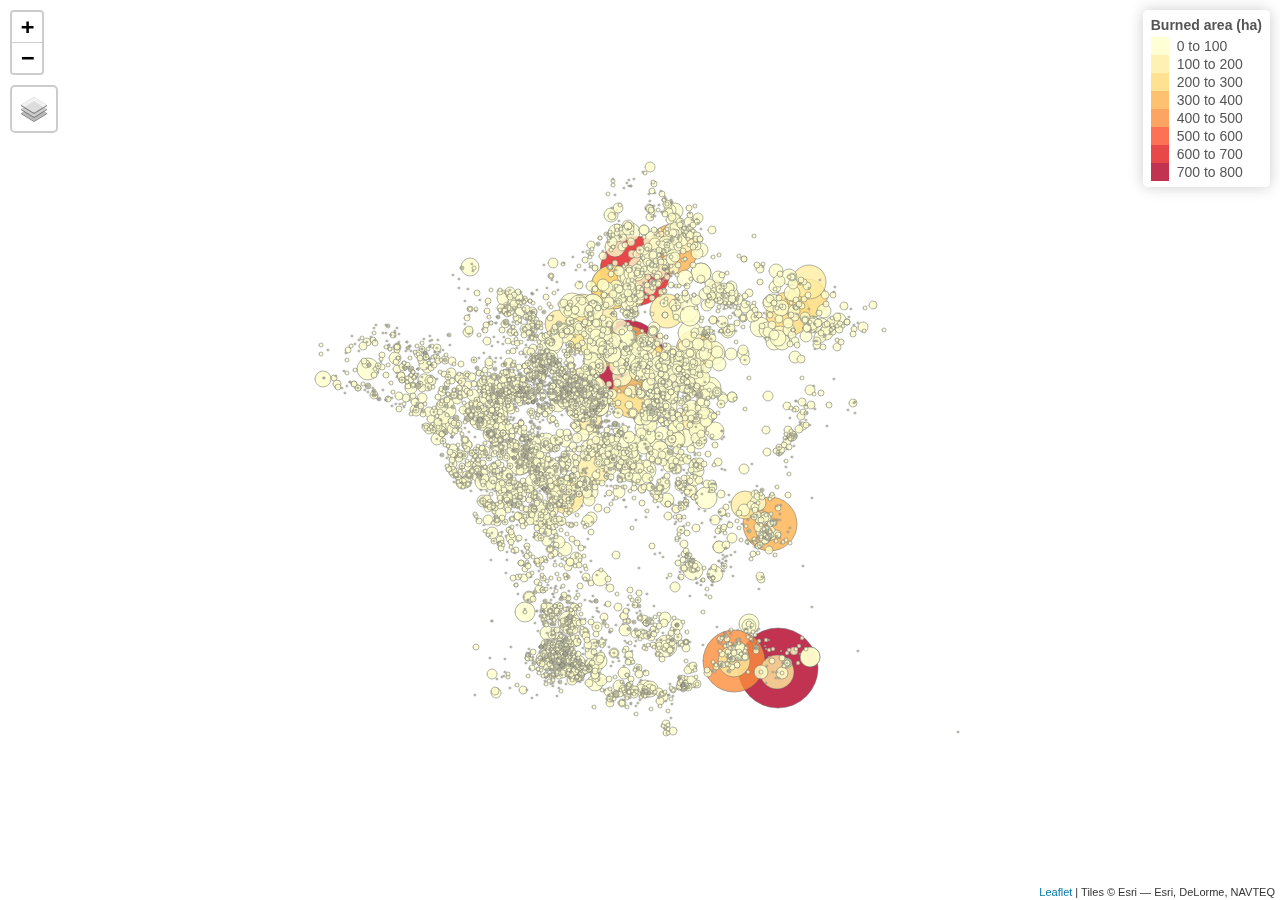
==== output_data/BA_bubble_agri.html @ b2972053 "Update" ====
<!DOCTYPE html>
<html>
<head>
<meta charset="utf-8" />
<title>leaflet</title>
<script src="[data-uri]"></script>
<script src="[data-uri]"></script>
<link href="data:text/css,%2Eleaflet%2Dpane%2C%2Eleaflet%2Dtile%2C%2Eleaflet%2Dmarker%2Dicon%2C%2Eleaflet%2Dmarker%2Dshadow%2C%2Eleaflet%2Dtile%2Dcontainer%2C%2Eleaflet%2Dpane%20%3E%20svg%2C%2Eleaflet%2Dpane%20%3E%20canvas%2C%2Eleaflet%2Dzoom%2Dbox%2C%2Eleaflet%2Dimage%2Dlayer%2C%2Eleaflet%2Dlayer%20%7Bposition%3A%20absolute%3Bleft%3A%200%3Btop%3A%200%3B%7D%2Eleaflet%2Dcontainer%20%7Boverflow%3A%20hidden%3B%7D%2Eleaflet%2Dtile%2C%2Eleaflet%2Dmarker%2Dicon%2C%2Eleaflet%2Dmarker%2Dshadow%20%7B%2Dwebkit%2Duser%2Dselect%3A%20none%3B%2Dmoz%2Duser%2Dselect%3A%20none%3Buser%2Dselect%3A%20none%3B%2Dwebkit%2Duser%2Ddrag%3A%20none%3B%7D%2Eleaflet%2Dsafari%20%2Eleaflet%2Dtile%20%7Bimage%2Drendering%3A%20%2Dwebkit%2Doptimize%2Dcontrast%3B%7D%2Eleaflet%2Dsafari%20%2Eleaflet%2Dtile%2Dcontainer%20%7Bwidth%3A%201600px%3Bheight%3A%201600px%3B%2Dwebkit%2Dtransform%2Dorigin%3A%200%200%3B%7D%2Eleaflet%2Dmarker%2Dicon%2C%2Eleaflet%2Dmarker%2Dshadow%20%7Bdisplay%3A%20block%3B%7D%2Eleaflet%2Dcontainer%20%2Eleaflet%2Doverlay%2Dpane%20svg%2C%2Eleaflet%2Dcontainer%20%2Eleaflet%2Dmarker%2Dpane%20img%2C%2Eleaflet%2Dcontainer%20%2Eleaflet%2Dshadow%2Dpane%20img%2C%2Eleaflet%2Dcontainer%20%2Eleaflet%2Dtile%2Dpane%20img%2C%2Eleaflet%2Dcontainer%20img%2Eleaflet%2Dimage%2Dlayer%20%7Bmax%2Dwidth%3A%20none%20%21important%3Bmax%2Dheight%3A%20none%20%21important%3B%7D%2Eleaflet%2Dcontainer%2Eleaflet%2Dtouch%2Dzoom%20%7B%2Dms%2Dtouch%2Daction%3A%20pan%2Dx%20pan%2Dy%3Btouch%2Daction%3A%20pan%2Dx%20pan%2Dy%3B%7D%2Eleaflet%2Dcontainer%2Eleaflet%2Dtouch%2Ddrag%20%7B%2Dms%2Dtouch%2Daction%3A%20pinch%2Dzoom%3Btouch%2Daction%3A%20none%3Btouch%2Daction%3A%20pinch%2Dzoom%3B%7D%2Eleaflet%2Dcontainer%2Eleaflet%2Dtouch%2Ddrag%2Eleaflet%2Dtouch%2Dzoom%20%7B%2Dms%2Dtouch%2Daction%3A%20none%3Btouch%2Daction%3A%20none%3B%7D%2Eleaflet%2Dcontainer%20%7B%2Dwebkit%2Dtap%2Dhighlight%2Dcolor%3A%20transparent%3B%7D%2Eleaflet%2Dcontainer%20a%20%7B%2Dwebkit%2Dtap%2Dhighlight%2Dcolor%3A%20rgba%2851%2C%20181%2C%20229%2C%200%2E4%29%3B%7D%2Eleaflet%2Dtile%20%7Bfilter%3A%20inherit%3Bvisibility%3A%20hidden%3B%7D%2Eleaflet%2Dtile%2Dloaded%20%7Bvisibility%3A%20inherit%3B%7D%2Eleaflet%2Dzoom%2Dbox%20%7Bwidth%3A%200%3Bheight%3A%200%3B%2Dmoz%2Dbox%2Dsizing%3A%20border%2Dbox%3Bbox%2Dsizing%3A%20border%2Dbox%3Bz%2Dindex%3A%20800%3B%7D%2Eleaflet%2Doverlay%2Dpane%20svg%20%7B%2Dmoz%2Duser%2Dselect%3A%20none%3B%7D%2Eleaflet%2Dpane%20%7B%20z%2Dindex%3A%20400%3B%20%7D%2Eleaflet%2Dtile%2Dpane%20%7B%20z%2Dindex%3A%20200%3B%20%7D%2Eleaflet%2Doverlay%2Dpane%20%7B%20z%2Dindex%3A%20400%3B%20%7D%2Eleaflet%2Dshadow%2Dpane%20%7B%20z%2Dindex%3A%20500%3B%20%7D%2Eleaflet%2Dmarker%2Dpane%20%7B%20z%2Dindex%3A%20600%3B%20%7D%2Eleaflet%2Dtooltip%2Dpane%20%7B%20z%2Dindex%3A%20650%3B%20%7D%2Eleaflet%2Dpopup%2Dpane%20%7B%20z%2Dindex%3A%20700%3B%20%7D%2Eleaflet%2Dmap%2Dpane%20canvas%20%7B%20z%2Dindex%3A%20100%3B%20%7D%2Eleaflet%2Dmap%2Dpane%20svg%20%7B%20z%2Dindex%3A%20200%3B%20%7D%2Eleaflet%2Dvml%2Dshape%20%7Bwidth%3A%201px%3Bheight%3A%201px%3B%7D%2Elvml%20%7Bbehavior%3A%20url%28%23default%23VML%29%3Bdisplay%3A%20inline%2Dblock%3Bposition%3A%20absolute%3B%7D%2Eleaflet%2Dcontrol%20%7Bposition%3A%20relative%3Bz%2Dindex%3A%20800%3Bpointer%2Devents%3A%20visiblePainted%3B%20pointer%2Devents%3A%20auto%3B%7D%2Eleaflet%2Dtop%2C%2Eleaflet%2Dbottom%20%7Bposition%3A%20absolute%3Bz%2Dindex%3A%201000%3Bpointer%2Devents%3A%20none%3B%7D%2Eleaflet%2Dtop%20%7Btop%3A%200%3B%7D%2Eleaflet%2Dright%20%7Bright%3A%200%3B%7D%2Eleaflet%2Dbottom%20%7Bbottom%3A%200%3B%7D%2Eleaflet%2Dleft%20%7Bleft%3A%200%3B%7D%2Eleaflet%2Dcontrol%20%7Bfloat%3A%20left%3Bclear%3A%20both%3B%7D%2Eleaflet%2Dright%20%2Eleaflet%2Dcontrol%20%7Bfloat%3A%20right%3B%7D%2Eleaflet%2Dtop%20%2Eleaflet%2Dcontrol%20%7Bmargin%2Dtop%3A%2010px%3B%7D%2Eleaflet%2Dbottom%20%2Eleaflet%2Dcontrol%20%7Bmargin%2Dbottom%3A%2010px%3B%7D%2Eleaflet%2Dleft%20%2Eleaflet%2Dcontrol%20%7Bmargin%2Dleft%3A%2010px%3B%7D%2Eleaflet%2Dright%20%2Eleaflet%2Dcontrol%20%7Bmargin%2Dright%3A%2010px%3B%7D%2Eleaflet%2Dfade%2Danim%20%2Eleaflet%2Dtile%20%7Bwill%2Dchange%3A%20opacity%3B%7D%2Eleaflet%2Dfade%2Danim%20%2Eleaflet%2Dpopup%20%7Bopacity%3A%200%3B%2Dwebkit%2Dtransition%3A%20opacity%200%2E2s%20linear%3B%2Dmoz%2Dtransition%3A%20opacity%200%2E2s%20linear%3B%2Do%2Dtransition%3A%20opacity%200%2E2s%20linear%3Btransition%3A%20opacity%200%2E2s%20linear%3B%7D%2Eleaflet%2Dfade%2Danim%20%2Eleaflet%2Dmap%2Dpane%20%2Eleaflet%2Dpopup%20%7Bopacity%3A%201%3B%7D%2Eleaflet%2Dzoom%2Danimated%20%7B%2Dwebkit%2Dtransform%2Dorigin%3A%200%200%3B%2Dms%2Dtransform%2Dorigin%3A%200%200%3Btransform%2Dorigin%3A%200%200%3B%7D%2Eleaflet%2Dzoom%2Danim%20%2Eleaflet%2Dzoom%2Danimated%20%7Bwill%2Dchange%3A%20transform%3B%7D%2Eleaflet%2Dzoom%2Danim%20%2Eleaflet%2Dzoom%2Danimated%20%7B%2Dwebkit%2Dtransition%3A%20%2Dwebkit%2Dtransform%200%2E25s%20cubic%2Dbezier%280%2C0%2C0%2E25%2C1%29%3B%2Dmoz%2Dtransition%3A%20%2Dmoz%2Dtransform%200%2E25s%20cubic%2Dbezier%280%2C0%2C0%2E25%2C1%29%3B%2Do%2Dtransition%3A%20%2Do%2Dtransform%200%2E25s%20cubic%2Dbezier%280%2C0%2C0%2E25%2C1%29%3Btransition%3A%20transform%200%2E25s%20cubic%2Dbezier%280%2C0%2C0%2E25%2C1%29%3B%7D%2Eleaflet%2Dzoom%2Danim%20%2Eleaflet%2Dtile%2C%2Eleaflet%2Dpan%2Danim%20%2Eleaflet%2Dtile%20%7B%2Dwebkit%2Dtransition%3A%20none%3B%2Dmoz%2Dtransition%3A%20none%3B%2Do%2Dtransition%3A%20none%3Btransition%3A%20none%3B%7D%2Eleaflet%2Dzoom%2Danim%20%2Eleaflet%2Dzoom%2Dhide%20%7Bvisibility%3A%20hidden%3B%7D%2Eleaflet%2Dinteractive%20%7Bcursor%3A%20pointer%3B%7D%2Eleaflet%2Dgrab%20%7Bcursor%3A%20%2Dwebkit%2Dgrab%3Bcursor%3A%20%2Dmoz%2Dgrab%3B%7D%2Eleaflet%2Dcrosshair%2C%2Eleaflet%2Dcrosshair%20%2Eleaflet%2Dinteractive%20%7Bcursor%3A%20crosshair%3B%7D%2Eleaflet%2Dpopup%2Dpane%2C%2Eleaflet%2Dcontrol%20%7Bcursor%3A%20auto%3B%7D%2Eleaflet%2Ddragging%20%2Eleaflet%2Dgrab%2C%2Eleaflet%2Ddragging%20%2Eleaflet%2Dgrab%20%2Eleaflet%2Dinteractive%2C%2Eleaflet%2Ddragging%20%2Eleaflet%2Dmarker%2Ddraggable%20%7Bcursor%3A%20move%3Bcursor%3A%20%2Dwebkit%2Dgrabbing%3Bcursor%3A%20%2Dmoz%2Dgrabbing%3B%7D%2Eleaflet%2Dmarker%2Dicon%2C%2Eleaflet%2Dmarker%2Dshadow%2C%2Eleaflet%2Dimage%2Dlayer%2C%2Eleaflet%2Dpane%20%3E%20svg%20path%2C%2Eleaflet%2Dtile%2Dcontainer%20%7Bpointer%2Devents%3A%20none%3B%7D%2Eleaflet%2Dmarker%2Dicon%2Eleaflet%2Dinteractive%2C%2Eleaflet%2Dimage%2Dlayer%2Eleaflet%2Dinteractive%2C%2Eleaflet%2Dpane%20%3E%20svg%20path%2Eleaflet%2Dinteractive%20%7Bpointer%2Devents%3A%20visiblePainted%3B%20pointer%2Devents%3A%20auto%3B%7D%2Eleaflet%2Dcontainer%20%7Bbackground%3A%20%23ddd%3Boutline%3A%200%3B%7D%2Eleaflet%2Dcontainer%20a%20%7Bcolor%3A%20%230078A8%3B%7D%2Eleaflet%2Dcontainer%20a%2Eleaflet%2Dactive%20%7Boutline%3A%202px%20solid%20orange%3B%7D%2Eleaflet%2Dzoom%2Dbox%20%7Bborder%3A%202px%20dotted%20%2338f%3Bbackground%3A%20rgba%28255%2C255%2C255%2C0%2E5%29%3B%7D%2Eleaflet%2Dcontainer%20%7Bfont%3A%2012px%2F1%2E5%20%22Helvetica%20Neue%22%2C%20Arial%2C%20Helvetica%2C%20sans%2Dserif%3B%7D%2Eleaflet%2Dbar%20%7Bbox%2Dshadow%3A%200%201px%205px%20rgba%280%2C0%2C0%2C0%2E65%29%3Bborder%2Dradius%3A%204px%3B%7D%2Eleaflet%2Dbar%20a%2C%2Eleaflet%2Dbar%20a%3Ahover%20%7Bbackground%2Dcolor%3A%20%23fff%3Bborder%2Dbottom%3A%201px%20solid%20%23ccc%3Bwidth%3A%2026px%3Bheight%3A%2026px%3Bline%2Dheight%3A%2026px%3Bdisplay%3A%20block%3Btext%2Dalign%3A%20center%3Btext%2Ddecoration%3A%20none%3Bcolor%3A%20black%3B%7D%2Eleaflet%2Dbar%20a%2C%2Eleaflet%2Dcontrol%2Dlayers%2Dtoggle%20%7Bbackground%2Dposition%3A%2050%25%2050%25%3Bbackground%2Drepeat%3A%20no%2Drepeat%3Bdisplay%3A%20block%3B%7D%2Eleaflet%2Dbar%20a%3Ahover%20%7Bbackground%2Dcolor%3A%20%23f4f4f4%3B%7D%2Eleaflet%2Dbar%20a%3Afirst%2Dchild%20%7Bborder%2Dtop%2Dleft%2Dradius%3A%204px%3Bborder%2Dtop%2Dright%2Dradius%3A%204px%3B%7D%2Eleaflet%2Dbar%20a%3Alast%2Dchild%20%7Bborder%2Dbottom%2Dleft%2Dradius%3A%204px%3Bborder%2Dbottom%2Dright%2Dradius%3A%204px%3Bborder%2Dbottom%3A%20none%3B%7D%2Eleaflet%2Dbar%20a%2Eleaflet%2Ddisabled%20%7Bcursor%3A%20default%3Bbackground%2Dcolor%3A%20%23f4f4f4%3Bcolor%3A%20%23bbb%3B%7D%2Eleaflet%2Dtouch%20%2Eleaflet%2Dbar%20a%20%7Bwidth%3A%2030px%3Bheight%3A%2030px%3Bline%2Dheight%3A%2030px%3B%7D%2Eleaflet%2Dtouch%20%2Eleaflet%2Dbar%20a%3Afirst%2Dchild%20%7Bborder%2Dtop%2Dleft%2Dradius%3A%202px%3Bborder%2Dtop%2Dright%2Dradius%3A%202px%3B%7D%2Eleaflet%2Dtouch%20%2Eleaflet%2Dbar%20a%3Alast%2Dchild%20%7Bborder%2Dbottom%2Dleft%2Dradius%3A%202px%3Bborder%2Dbottom%2Dright%2Dradius%3A%202px%3B%7D%2Eleaflet%2Dcontrol%2Dzoom%2Din%2C%2Eleaflet%2Dcontrol%2Dzoom%2Dout%20%7Bfont%3A%20bold%2018px%20%27Lucida%20Console%27%2C%20Monaco%2C%20monospace%3Btext%2Dindent%3A%201px%3B%7D%2Eleaflet%2Dtouch%20%2Eleaflet%2Dcontrol%2Dzoom%2Din%2C%20%2Eleaflet%2Dtouch%20%2Eleaflet%2Dcontrol%2Dzoom%2Dout%20%7Bfont%2Dsize%3A%2022px%3B%7D%2Eleaflet%2Dcontrol%2Dlayers%20%7Bbox%2Dshadow%3A%200%201px%205px%20rgba%280%2C0%2C0%2C0%2E4%29%3Bbackground%3A%20%23fff%3Bborder%2Dradius%3A%205px%3B%7D%2Eleaflet%2Dcontrol%2Dlayers%2Dtoggle%20%7Bbackground%2Dimage%3A%20url%28data%3Aimage%2Fpng%3Bbase64%2CiVBORw0KGgoAAAANSUhEUgAAABoAAAAaCAQAAAADQ4RFAAACf0lEQVR4AY1UM3gkARTePdvdoTxXKc%2BqTl3aU5U6b2Kbkz3Gtq3Zw6ziLGNPzrYx7946Tr6%2Fee%2FXeCQ4D3ykPtL5tHno4n0d%2Fh3%2BxfuWHGLX81cn7r0iTNzjr7LrlxCqPtkbTQEHeqOrTy4Yyt3VCi%2FIOB0v7rVC7q45Q3Gr5K6jt%2B3Gl5nCoDD4MtO%2Bj96Wu8atmhGqcNGHObuf8OM%2Fx3AMx38%2B4Z2sPqzCxRFK2aF2e5Jol56XTLyggAMTL56XOMoS1W4pOyjUcGGQdZxU6qRh7B9Zp%2BPfpOFlqt0zyDZckPi1ttmIp03jX8gyJ8a%2FPG2yutpS%2FVol7peZIbZcKBAEEheEIAgFbDkz5H6Zrkm2hVWGiXKiF4Ycw0RWKdtC16Q7qe3X4iOMxruonzegJzWaXFrU9utOSsLUmrc0YjeWYjCW4PDMADElpJSSQ0vQvA1Tm6%2FJlKnqFs1EGyZiFCqnRZTEJJJiKRYzVYzJck2Rm6P4iH%2BcmSY0YzimYa8l0EtTODFWhcMIMVqdsI2uiTvKmTisIDHJ3od5GILVhBCarCfVRmo4uTjkhrhzkiBV7SsaqS%2BTzrzM1qpGGUFt28pIySQHR6h7F6KSwGWm97ay%2BZ%2BZqMcEjEWebE7wxCSQwpkhJqoZA5ivCdZDjJepuJ9IQjGGUmuXJdBFUygxVqVsxFsLMbDe8ZbDYVCGKxs%2BW080max1hFCarCfV%2BC1KATwcnvE9gRRuMP2prdbWGowm1KB1y%2BzwMMENkM755cJ2yPDtqhTI6ED1M%2F82yIDtC%2F4j4BijjeObflpO9I9MwXTCsSX8jWAFeHr05WoLTJ5G8IQVS%2F7vwR6ohirYM7f6HzYpogfS3R2OAAAAAElFTkSuQmCC%29%3Bwidth%3A%2036px%3Bheight%3A%2036px%3B%7D%2Eleaflet%2Dretina%20%2Eleaflet%2Dcontrol%2Dlayers%2Dtoggle%20%7Bbackground%2Dimage%3A%20url%28data%3Aimage%2Fpng%3Bbase64%2CiVBORw0KGgoAAAANSUhEUgAAADQAAAA0CAQAAABvcdNgAAAEsklEQVR4AWL4TydIhpZK1kpWOlg0w3ZXP6D2soBtG42jeI6ZmQTHzAxiTbSJsYLjO9HhP%2BWOmcuhciVnmHVQcJnp7DFvScowZorad%2F%2BV%2FfVzMdMT2g9Cv9guXGv%2F7pYOrXh2U%2BRRR3dSd9JRx6bIFc%2FekqHI29JC6pJ5ZEh1yWkhkbcFeSjxgx3L2m1cb1C7bceyxA%2BCNjT%2FIfff%2B%2FkDk2u%2Fw%2F33%2FIeCMOSaWZ4glosqT3DNnNZQ7Cs58%2F3Ce5HL78iZH%2FvKVIaYlqzfdLu8Vi7dnvUbEza5Idt36tquZFldl6N5Z%2FPOLof0XLK61mZCmJSWjVF9tEjUluu74IUXvgttuVIHE7YxSkaYhJZam7yiM9Pv82JYfl9nptxZaxMJE4YSPty%2BvF0%2BY2up9d3wwijfjZbabqm%2F3bZ9ecKHsiGmRflnn1MW4pjHf9oLufyn2z3y1D6n8g8TZhxyzipLNPnAUpsOiuWimg52psrTZYnOWYNDTMuWBWa0tJb4rgq1UvmutpaYEbZlwU3CLJm%2FayYjHW5%2Fh7xWLn9Hh1vepDkyf7dE7MtT5LR4e7yYpHrkhOUpEfssBLq2pPhAqoSWKUkk7EDqkmK6RrCEzqDjhNDWNE%2BXSMvkJRDWlZTmCW0l0PHQGRZY5t1L83kT0Y3l2SItk5JAWHl2dCOBm%2BfPu3fo5%2F3v61RMCO9Jx2EEYYhb0rmNQMX%2Fvm7gqOEJLcXTGw3CAuRNeyaPWwjR8PRqKQ1PDA%2Fdpv%2Bon9Shox52WFnx0KY8onHayrJzm87i5h9xGw%2Ftfkev0jGsQizqezUKjk12hBMKJ4kbCqGPVNXudyyrShovGw5CgxsRICxF6aRmSjlBnHRzg7Gx8fKqEubI2rahQYdR1YgDIRQO7JvQyD52hoIQx0mxa0ODtW2Iozn1le2iIRdzwWewedyZzewidueOGqlsn1MvcnQpuVwLGG3%2FIR1hIKxCjelIDZ8ldqWz25jWAsnldEnK0Zxro19TGVb2ffIZEsIO89EIEDvKMPrzmBOQcKQ%2Brroye6NgRRxqR4U8EAkz0CL6uSGOm6KQCdWjvjRiSP1BPalCRS5iQYiEIvxuBMJEWgzSoHADcVMuN7IuqqTeyUPq22qFimFtxDyBBJEwNyt6TM88blFHao%2F6tWWhuuOM4SAK4EI4QmFHA%2BSEyWlp4EQoJ13cYGzMu7yszEIBOm2rVmHUNqwAIQabISNMRstmdhNWcFLsSm%2B0tjJH1MdRxO5Nx0WDMhCtgD6OKgZeljJqJKc9po8juskR9XN0Y1lZ3mWjLR9JCO1jRDMd0fpYC2VnvjBSEFg7wBENc0R9HFlb0xvF1%2BTBEpF68d%2BDHR6IOWVv2BECtxo46hOFUBd%2FAPU57WIoEwJhIi2CdpyZX0m93BZicktMj1AS9dClteUFAUNUIEygRZCtik5zSxI9MubTBH1GOiHsiLJ3OCoSZkILa9PxiN0EbvhsAo8tdAf9Seepd36lGWHmtNANTv5Jd0z4QYyeo%2FUEJqxKRpg5LZx6btLPsOaEmdMyxYdlc8LMaJnikDlhclqmPiQnTEpLUIZEwkRagjYkEibQErwhkTAKCLQEbUgkzJQWc%2F0PstHHcfEdQ%2BUAAAAASUVORK5CYII%3D%29%3Bbackground%2Dsize%3A%2026px%2026px%3B%7D%2Eleaflet%2Dtouch%20%2Eleaflet%2Dcontrol%2Dlayers%2Dtoggle%20%7Bwidth%3A%2044px%3Bheight%3A%2044px%3B%7D%2Eleaflet%2Dcontrol%2Dlayers%20%2Eleaflet%2Dcontrol%2Dlayers%2Dlist%2C%2Eleaflet%2Dcontrol%2Dlayers%2Dexpanded%20%2Eleaflet%2Dcontrol%2Dlayers%2Dtoggle%20%7Bdisplay%3A%20none%3B%7D%2Eleaflet%2Dcontrol%2Dlayers%2Dexpanded%20%2Eleaflet%2Dcontrol%2Dlayers%2Dlist%20%7Bdisplay%3A%20block%3Bposition%3A%20relative%3B%7D%2Eleaflet%2Dcontrol%2Dlayers%2Dexpanded%20%7Bpadding%3A%206px%2010px%206px%206px%3Bcolor%3A%20%23333%3Bbackground%3A%20%23fff%3B%7D%2Eleaflet%2Dcontrol%2Dlayers%2Dscrollbar%20%7Boverflow%2Dy%3A%20scroll%3Boverflow%2Dx%3A%20hidden%3Bpadding%2Dright%3A%205px%3B%7D%2Eleaflet%2Dcontrol%2Dlayers%2Dselector%20%7Bmargin%2Dtop%3A%202px%3Bposition%3A%20relative%3Btop%3A%201px%3B%7D%2Eleaflet%2Dcontrol%2Dlayers%20label%20%7Bdisplay%3A%20block%3B%7D%2Eleaflet%2Dcontrol%2Dlayers%2Dseparator%20%7Bheight%3A%200%3Bborder%2Dtop%3A%201px%20solid%20%23ddd%3Bmargin%3A%205px%20%2D10px%205px%20%2D6px%3B%7D%2Eleaflet%2Ddefault%2Dicon%2Dpath%20%7Bbackground%2Dimage%3A%20url%28data%3Aimage%2Fpng%3Bbase64%2CiVBORw0KGgoAAAANSUhEUgAAABkAAAApCAYAAADAk4LOAAAFgUlEQVR4Aa1XA5BjWRTN2oW17d3YaZtr2962HUzbDNpjszW24mRt28p47v7zq%2FbXZtrp%2FlWnXr337j3nPCe85NcypgSFdugCpW5YoDAMRaIMqRi6aKq5E3YqDQO3qAwjVWrD8Ncq%2FRBpykd8oZUb%2FkaJutow8r1aP9II0WmLKLIsJyv1w%2Fkqw9Ch2MYdB%2B%2B12Onxee%2FQMwvf4%2FDk%2FLfp%2Fi4nxTXtOoQ4pW5Aj7wpici1A9erdAN2OH64x8OSP9j3Ft3b7aWkTg%2FFm91siTra0f9on5sQr9INejH6CUUUpavjFNq1B%2BOadhxmnfa8RfEmN8VNAsQhPqF55xHkMzz3jSmChWU6f7%2FXZKNH%2B9%2BhBLOHYozuKQPxyMPUKkrX%2FK0uWnfFaJGS1QPRtZsOPtr3NsW0uyh6NNCOkU3Yz%2BbXbT3I8G3xE5EXLXtCXbbqwCO9zPQYPRTZ5vIDXD7U%2Bw7rFDEoUUf7ibHIR4y6bLVPXrz8JVZEql13trxwue%2FuDivd3fkWRbS6%2FIA2bID4uk0UpF1N8qLlbBlXs4Ee7HLTfV1j54APvODnSfOWBqtKVvjgLKzF5YdEk5ewRkGlK0i33Eofffc7HT56jD7%2F6U%2BqH3Cx7SBLNntH5YIPvODnyfIXZYRVDPqgHtLs5ABHD3YzLuespb7t79FY34DjMwrVrcTuwlT55YMPvOBnRrJ4VXTdNnYug5ucHLBjEpt30701A3Ts%2BHEa73u6dT3FNWwflY86eMHPk%2BYu%2Bi6pzUpRrW7SNDg5JHR4KapmM5Wv2E8Tfcb1HoqqHMHU%2BuWDD7zg54mz5%2F2BSnizi9T1Dg4QQXLToGNCkb6tb1NU%2BQAlGr1%2B%2BeADrzhn%2Fu8Q2YZhQVlZ5%2BCAOtqfbhmaUCS1ezNFVm2imDbPmPng5wmz%2Bgwh%2BoHDce0eUtQ6OGDIyR0uUhUsoO3vfDmmgOezH0mZN59x7MBi%2B%2BWDL1g%2FeEiU3avlidO671bkLfwbw5XV2P8Pzo0ydy4t2%2F0eu33xYSOMOD8hTf4CrBtGMSoXfPLchX%2BJ0ruSePw3LZeK0juPJbYzrhkH0io7B3k164hiGvawhOKMLkrQLyVpZg8rHFW7E2uHOL888IBPlNZ1FPzstSJM694fWr6RwpvcJK60%2B0HCILTBzZLFNdtAzJaohze60T8qBzyh5ZuOg5e7uwQppofEmf2%2B%2BDYvmySqGBuKaicF1blQjhuHdvCIMvp8whTTfZzI7RldpwtSzL%2BF1%2BwkdZ2TBOW2gIF88PBTzD%2FgpeREAMEbxnJcaJHNHrpzji0gQCS6hdkEeYt9DF%2F2qPcEC8RM28Hwmr3sdNyht00byAut2k3gufWNtgtOEOFGUwcXWNDbdNbpgBGxEvKkOQsxivJx33iow0Vw5S6SVTrpVq11ysA2Rp7gTfPfktc6zhtXBBC%2BadRLshf6sG2RfHPZ5EAc4sVZ83yCN00Fk%2F4kggu40ZTvIEm5g24qtU4KjBrx%2FBTTH8ifVASAG7gKrnWxJDcU7x8X6Ecczhm3o6YicvsLXWfh3Ch1W0k8x0nXF%2B0fFxgt4phz8QvypiwCCFKMqXCnqXExjq10beH%2BUUA7%2BnG6mdG%2FPu0f3LgFcGrl2s0kNNjpmoJ9o4B29CMO8dMT4Q5ox8uitF6fqsrJOr8qnwNbRzv6hSnG5wP%2B64C7h9lp30hKNtKdWjtdkbuPA19nJ7Tz3zR%2FibgARbhb4AlhavcBebmTHcFl2fvYEnW0ox9xMxKBS8btJ%2BKiEbq9zA4RthQXDhPa0T9TEe69gWupwc6uBUphquXgf%2B%2FFrIjweHQS4%2FpduMe5ERUMHUd9xv8ZR98CxkS4F2n3EUrUZ10EYNw7BWm9x1GiPssi3GgiGRDKWRYZfXlON%2BdfNbM%2BGgIwYdwAAAAASUVORK5CYII%3D%29%3B%7D%2Eleaflet%2Dcontainer%20%2Eleaflet%2Dcontrol%2Dattribution%20%7Bbackground%3A%20%23fff%3Bbackground%3A%20rgba%28255%2C%20255%2C%20255%2C%200%2E7%29%3Bmargin%3A%200%3B%7D%2Eleaflet%2Dcontrol%2Dattribution%2C%2Eleaflet%2Dcontrol%2Dscale%2Dline%20%7Bpadding%3A%200%205px%3Bcolor%3A%20%23333%3B%7D%2Eleaflet%2Dcontrol%2Dattribution%20a%20%7Btext%2Ddecoration%3A%20none%3B%7D%2Eleaflet%2Dcontrol%2Dattribution%20a%3Ahover%20%7Btext%2Ddecoration%3A%20underline%3B%7D%2Eleaflet%2Dcontainer%20%2Eleaflet%2Dcontrol%2Dattribution%2C%2Eleaflet%2Dcontainer%20%2Eleaflet%2Dcontrol%2Dscale%20%7Bfont%2Dsize%3A%2011px%3B%7D%2Eleaflet%2Dleft%20%2Eleaflet%2Dcontrol%2Dscale%20%7Bmargin%2Dleft%3A%205px%3B%7D%2Eleaflet%2Dbottom%20%2Eleaflet%2Dcontrol%2Dscale%20%7Bmargin%2Dbottom%3A%205px%3B%7D%2Eleaflet%2Dcontrol%2Dscale%2Dline%20%7Bborder%3A%202px%20solid%20%23777%3Bborder%2Dtop%3A%20none%3Bline%2Dheight%3A%201%2E1%3Bpadding%3A%202px%205px%201px%3Bfont%2Dsize%3A%2011px%3Bwhite%2Dspace%3A%20nowrap%3Boverflow%3A%20hidden%3B%2Dmoz%2Dbox%2Dsizing%3A%20border%2Dbox%3Bbox%2Dsizing%3A%20border%2Dbox%3Bbackground%3A%20%23fff%3Bbackground%3A%20rgba%28255%2C%20255%2C%20255%2C%200%2E5%29%3B%7D%2Eleaflet%2Dcontrol%2Dscale%2Dline%3Anot%28%3Afirst%2Dchild%29%20%7Bborder%2Dtop%3A%202px%20solid%20%23777%3Bborder%2Dbottom%3A%20none%3Bmargin%2Dtop%3A%20%2D2px%3B%7D%2Eleaflet%2Dcontrol%2Dscale%2Dline%3Anot%28%3Afirst%2Dchild%29%3Anot%28%3Alast%2Dchild%29%20%7Bborder%2Dbottom%3A%202px%20solid%20%23777%3B%7D%2Eleaflet%2Dtouch%20%2Eleaflet%2Dcontrol%2Dattribution%2C%2Eleaflet%2Dtouch%20%2Eleaflet%2Dcontrol%2Dlayers%2C%2Eleaflet%2Dtouch%20%2Eleaflet%2Dbar%20%7Bbox%2Dshadow%3A%20none%3B%7D%2Eleaflet%2Dtouch%20%2Eleaflet%2Dcontrol%2Dlayers%2C%2Eleaflet%2Dtouch%20%2Eleaflet%2Dbar%20%7Bborder%3A%202px%20solid%20rgba%280%2C0%2C0%2C0%2E2%29%3Bbackground%2Dclip%3A%20padding%2Dbox%3B%7D%2Eleaflet%2Dpopup%20%7Bposition%3A%20absolute%3Btext%2Dalign%3A%20center%3Bmargin%2Dbottom%3A%2020px%3B%7D%2Eleaflet%2Dpopup%2Dcontent%2Dwrapper%20%7Bpadding%3A%201px%3Btext%2Dalign%3A%20left%3Bborder%2Dradius%3A%2012px%3B%7D%2Eleaflet%2Dpopup%2Dcontent%20%7Bmargin%3A%2013px%2019px%3Bline%2Dheight%3A%201%2E4%3B%7D%2Eleaflet%2Dpopup%2Dcontent%20p%20%7Bmargin%3A%2018px%200%3B%7D%2Eleaflet%2Dpopup%2Dtip%2Dcontainer%20%7Bwidth%3A%2040px%3Bheight%3A%2020px%3Bposition%3A%20absolute%3Bleft%3A%2050%25%3Bmargin%2Dleft%3A%20%2D20px%3Boverflow%3A%20hidden%3Bpointer%2Devents%3A%20none%3B%7D%2Eleaflet%2Dpopup%2Dtip%20%7Bwidth%3A%2017px%3Bheight%3A%2017px%3Bpadding%3A%201px%3Bmargin%3A%20%2D10px%20auto%200%3B%2Dwebkit%2Dtransform%3A%20rotate%2845deg%29%3B%2Dmoz%2Dtransform%3A%20rotate%2845deg%29%3B%2Dms%2Dtransform%3A%20rotate%2845deg%29%3B%2Do%2Dtransform%3A%20rotate%2845deg%29%3Btransform%3A%20rotate%2845deg%29%3B%7D%2Eleaflet%2Dpopup%2Dcontent%2Dwrapper%2C%2Eleaflet%2Dpopup%2Dtip%20%7Bbackground%3A%20white%3Bcolor%3A%20%23333%3Bbox%2Dshadow%3A%200%203px%2014px%20rgba%280%2C0%2C0%2C0%2E4%29%3B%7D%2Eleaflet%2Dcontainer%20a%2Eleaflet%2Dpopup%2Dclose%2Dbutton%20%7Bposition%3A%20absolute%3Btop%3A%200%3Bright%3A%200%3Bpadding%3A%204px%204px%200%200%3Bborder%3A%20none%3Btext%2Dalign%3A%20center%3Bwidth%3A%2018px%3Bheight%3A%2014px%3Bfont%3A%2016px%2F14px%20Tahoma%2C%20Verdana%2C%20sans%2Dserif%3Bcolor%3A%20%23c3c3c3%3Btext%2Ddecoration%3A%20none%3Bfont%2Dweight%3A%20bold%3Bbackground%3A%20transparent%3B%7D%2Eleaflet%2Dcontainer%20a%2Eleaflet%2Dpopup%2Dclose%2Dbutton%3Ahover%20%7Bcolor%3A%20%23999%3B%7D%2Eleaflet%2Dpopup%2Dscrolled%20%7Boverflow%3A%20auto%3Bborder%2Dbottom%3A%201px%20solid%20%23ddd%3Bborder%2Dtop%3A%201px%20solid%20%23ddd%3B%7D%2Eleaflet%2Doldie%20%2Eleaflet%2Dpopup%2Dcontent%2Dwrapper%20%7Bzoom%3A%201%3B%7D%2Eleaflet%2Doldie%20%2Eleaflet%2Dpopup%2Dtip%20%7Bwidth%3A%2024px%3Bmargin%3A%200%20auto%3B%2Dms%2Dfilter%3A%20%22progid%3ADXImageTransform%2EMicrosoft%2EMatrix%28M11%3D0%2E70710678%2C%20M12%3D0%2E70710678%2C%20M21%3D%2D0%2E70710678%2C%20M22%3D0%2E70710678%29%22%3Bfilter%3A%20progid%3ADXImageTransform%2EMicrosoft%2EMatrix%28M11%3D0%2E70710678%2C%20M12%3D0%2E70710678%2C%20M21%3D%2D0%2E70710678%2C%20M22%3D0%2E70710678%29%3B%7D%2Eleaflet%2Doldie%20%2Eleaflet%2Dpopup%2Dtip%2Dcontainer%20%7Bmargin%2Dtop%3A%20%2D1px%3B%7D%2Eleaflet%2Doldie%20%2Eleaflet%2Dcontrol%2Dzoom%2C%2Eleaflet%2Doldie%20%2Eleaflet%2Dcontrol%2Dlayers%2C%2Eleaflet%2Doldie%20%2Eleaflet%2Dpopup%2Dcontent%2Dwrapper%2C%2Eleaflet%2Doldie%20%2Eleaflet%2Dpopup%2Dtip%20%7Bborder%3A%201px%20solid%20%23999%3B%7D%2Eleaflet%2Ddiv%2Dicon%20%7Bbackground%3A%20%23fff%3Bborder%3A%201px%20solid%20%23666%3B%7D%2Eleaflet%2Dtooltip%20%7Bposition%3A%20absolute%3Bpadding%3A%206px%3Bbackground%2Dcolor%3A%20%23fff%3Bborder%3A%201px%20solid%20%23fff%3Bborder%2Dradius%3A%203px%3Bcolor%3A%20%23222%3Bwhite%2Dspace%3A%20nowrap%3B%2Dwebkit%2Duser%2Dselect%3A%20none%3B%2Dmoz%2Duser%2Dselect%3A%20none%3B%2Dms%2Duser%2Dselect%3A%20none%3Buser%2Dselect%3A%20none%3Bpointer%2Devents%3A%20none%3Bbox%2Dshadow%3A%200%201px%203px%20rgba%280%2C0%2C0%2C0%2E4%29%3B%7D%2Eleaflet%2Dtooltip%2Eleaflet%2Dclickable%20%7Bcursor%3A%20pointer%3Bpointer%2Devents%3A%20auto%3B%7D%2Eleaflet%2Dtooltip%2Dtop%3Abefore%2C%2Eleaflet%2Dtooltip%2Dbottom%3Abefore%2C%2Eleaflet%2Dtooltip%2Dleft%3Abefore%2C%2Eleaflet%2Dtooltip%2Dright%3Abefore%20%7Bposition%3A%20absolute%3Bpointer%2Devents%3A%20none%3Bborder%3A%206px%20solid%20transparent%3Bbackground%3A%20transparent%3Bcontent%3A%20%22%22%3B%7D%2Eleaflet%2Dtooltip%2Dbottom%20%7Bmargin%2Dtop%3A%206px%3B%7D%2Eleaflet%2Dtooltip%2Dtop%20%7Bmargin%2Dtop%3A%20%2D6px%3B%7D%2Eleaflet%2Dtooltip%2Dbottom%3Abefore%2C%2Eleaflet%2Dtooltip%2Dtop%3Abefore%20%7Bleft%3A%2050%25%3Bmargin%2Dleft%3A%20%2D6px%3B%7D%2Eleaflet%2Dtooltip%2Dtop%3Abefore%20%7Bbottom%3A%200%3Bmargin%2Dbottom%3A%20%2D12px%3Bborder%2Dtop%2Dcolor%3A%20%23fff%3B%7D%2Eleaflet%2Dtooltip%2Dbottom%3Abefore%20%7Btop%3A%200%3Bmargin%2Dtop%3A%20%2D12px%3Bmargin%2Dleft%3A%20%2D6px%3Bborder%2Dbottom%2Dcolor%3A%20%23fff%3B%7D%2Eleaflet%2Dtooltip%2Dleft%20%7Bmargin%2Dleft%3A%20%2D6px%3B%7D%2Eleaflet%2Dtooltip%2Dright%20%7Bmargin%2Dleft%3A%206px%3B%7D%2Eleaflet%2Dtooltip%2Dleft%3Abefore%2C%2Eleaflet%2Dtooltip%2Dright%3Abefore%20%7Btop%3A%2050%25%3Bmargin%2Dtop%3A%20%2D6px%3B%7D%2Eleaflet%2Dtooltip%2Dleft%3Abefore%20%7Bright%3A%200%3Bmargin%2Dright%3A%20%2D12px%3Bborder%2Dleft%2Dcolor%3A%20%23fff%3B%7D%2Eleaflet%2Dtooltip%2Dright%3Abefore%20%7Bleft%3A%200%3Bmargin%2Dleft%3A%20%2D12px%3Bborder%2Dright%2Dcolor%3A%20%23fff%3B%7D" rel="stylesheet" />
<script src="[data-uri]"></script>
<link href="data:text/css,%0Aimg%2Eleaflet%2Dtile%20%7B%0Apadding%3A%200%3B%0Amargin%3A%200%3B%0Aborder%2Dradius%3A%200%3B%0Aborder%3A%20none%3B%0A%7D%0A%2Einfo%20%7B%0Apadding%3A%206px%208px%3B%0Afont%3A%2014px%2F16px%20Arial%2C%20Helvetica%2C%20sans%2Dserif%3B%0Abackground%3A%20white%3B%0Abackground%3A%20rgba%28255%2C255%2C255%2C0%2E8%29%3B%0Abox%2Dshadow%3A%200%200%2015px%20rgba%280%2C0%2C0%2C0%2E2%29%3B%0Aborder%2Dradius%3A%205px%3B%0A%7D%0A%2Elegend%20%7B%0Aline%2Dheight%3A%2018px%3B%0Acolor%3A%20%23555%3B%0A%7D%0A%2Elegend%20svg%20text%20%7B%0Afill%3A%20%23555%3B%0A%7D%0A%2Elegend%20svg%20line%20%7B%0Astroke%3A%20%23555%3B%0A%7D%0A%2Elegend%20i%20%7B%0Awidth%3A%2018px%3B%0Aheight%3A%2018px%3B%0Amargin%2Dright%3A%204px%3B%0Aopacity%3A%200%2E7%3B%0Adisplay%3A%20inline%2Dblock%3B%0Avertical%2Dalign%3A%20top%3B%0A%0Azoom%3A%201%3B%0A%2Adisplay%3A%20inline%3B%0A%7D%0A" rel="stylesheet" />
<script src="[data-uri]"></script>
<script src="[data-uri]"></script>
<link href="data:text/css,%2Eleaflet%2Dtooltip%2Eleaflet%2Dtooltip%2Dtext%2Donly%2C%0A%2Eleaflet%2Dtooltip%2Eleaflet%2Dtooltip%2Dtext%2Donly%3Abefore%2C%0A%2Eleaflet%2Dtooltip%2Eleaflet%2Dtooltip%2Dtext%2Donly%3Aafter%20%7B%0Abackground%3A%20none%3B%0Aborder%3A%20none%3B%0Abox%2Dshadow%3A%20none%3B%0A%7D%0A%2Eleaflet%2Dtooltip%2Eleaflet%2Dtooltip%2Dtext%2Donly%2Eleaflet%2Dtooltip%2Dleft%20%7B%0Amargin%2Dleft%3A%205px%3B%0A%7D%0A%2Eleaflet%2Dtooltip%2Eleaflet%2Dtooltip%2Dtext%2Donly%2Eleaflet%2Dtooltip%2Dright%20%7B%0Amargin%2Dleft%3A%20%2D5px%3B%0A%7D%0A%2Eleaflet%2Dtooltip%3Aafter%20%7B%0Aborder%2Dright%3A%206px%20solid%20transparent%3B%0A%0A%7D%0A%2Eleaflet%2Dpopup%2Dpane%20%2Eleaflet%2Dpopup%2Dtip%2Dcontainer%20%7B%0A%0Apointer%2Devents%3A%20all%3B%0A%0Acursor%3A%20pointer%3B%0A%7D%0A%0A%2Eleaflet%2Dmap%2Dpane%20%7B%0Az%2Dindex%3A%20auto%3B%0A%7D%0A" rel="stylesheet" />
<script src="[data-uri]"></script>
<script src="[data-uri]"></script>
<script src="[data-uri]"></script>
<style>.leaflet-container {background:#FFFFFF;}</style>
</head>
<body style="background-color: white;">
<div id="htmlwidget_container">
<div id="htmlwidget-01ec57b814490da467de" class="leaflet html-widget" style="width:100%;height:400px;">

</div>
</div>
<script type="application/json" data-for="htmlwidget-01ec57b814490da467de">{"x":{"options":{"crs":{"crsClass":"L.CRS.EPSG3857","code":null,"proj4def":null,"projectedBounds":null,"options":{}}},"calls":[{"method":"createMapPane","args":["tmap401",401]},{"method":"addProviderTiles","args":["Esri.WorldGrayCanvas",null,"Esri.WorldGrayCanvas",{"minZoom":0,"maxZoom":18,"tileSize":256,"subdomains":"abc","errorTileUrl":"","tms":false,"noWrap":false,"zoomOffset":0,"zoomReverse":false,"opacity":1,"zIndex":1,"detectRetina":false,"pane":"tilePane"}]},{"method":"addProviderTiles","args":["OpenStreetMap",null,"OpenStreetMap",{"minZoom":0,"maxZoom":18,"tileSize":256,"subdomains":"abc","errorTileUrl":"","tms":false,"noWrap":false,"zoomOffset":0,"zoomReverse":false,"opacity":1,"zIndex":1,"detectRetina":false,"pane":"tilePane"}]},{"method":"addProviderTiles","args":["Esri.WorldTopoMap",null,"Esri.WorldTopoMap",{"minZoom":0,"maxZoom":18,"tileSize":256,"subdomains":"abc","errorTileUrl":"","tms":false,"noWrap":false,"zoomOffset":0,"zoomReverse":false,"opacity":1,"zIndex":1,"detectRetina":false,"pane":"tilePane"}]},{"method":"addCircleMarkers","args":[[43.6136286667,48.3501390368,49.6022006095,43.7236593605,45.8591464826,49.9086884167,48.4555830213,48.983746854,49.3748963411,49.3748963411,48.2894150644,48.2894150644,47.7825716269,48.2894150644,48.4575603934,49.1970140932,48.7071767352,48.5063843494,47.9513759342,49.0168774828,47.9513759342,47.9188435468,43.5422528534,48.494765705,49.437722146,48.772122079,48.9020135083,48.4694338029,46.7122971226,46.3123958137,46.276159957,48.2247837392,43.7236593605,47.9995517691,47.4610140738,49.0485570128,47.8777160651,46.1564039833,47.86966042,48.8362459554,47.4108790791,49.2592528645,49.2592528645,47.8777160651,47.8777160651,49.0956151725,48.4694338029,47.7379268366,48.3183780776,47.4710319772,47.4710319772,47.5842753802,47.8115452338,46.6823102624,46.7954609677,49.0313536349,48.4625411561,48.4933065448,47.8353730505,48.6575767516,48.3501390368,46.368873213,48.4128351962,48.7095987707,48.2894150644,46.6796859188,48.1857593376,47.6332322961,48.3433486346,44.3406134125,48.1821285238,49.6550975512,47.9859108878,46.2501153137,47.080059286,48.5420210884,48.6416446846,47.899133974,46.8329725103,47.8707521485,43.9656694471,47.9988427684,48.4625411561,49.6270583774,49.1183025014,49.1183025014,48.7099526297,47.4288834101,47.4063801215,47.5639720194,46.6760407934,48.6555904423,45.1574337378,47.869943021,48.076236639,48.3183780776,47.9091167277,47.8707521485,48.1525880159,48.9492049177,48.6416446846,47.0829995703,50.1321485769,49.6868458366,50.0274617519,48.7994502862,44.3065428944,47.6337713111,47.6337713111,47.9859108878,44.503806188,47.9185905171,49.8979290525,49.9231785362,47.1440153043,43.7887902464,48.5089746618,49.5679724897,49.0197062779,49.5679724897,48.2801416057,49.9393238443,43.7887902464,49.1073978726,49.5333363606,46.8131222702,46.8446125894,47.519040527,47.3086144324,48.3281689535,48.5335355797,48.3281689535,48.2218869218,48.2093647379,48.499607648,46.4540599175,48.3685393925,47.9514671567,48.0547197919,49.6594170534,43.5354869926,43.5354869926,48.2817396551,48.3429519807,45.9708257553,43.6534300414,47.3392097617,49.1446409597,47.788753217,48.3032872833,48.4518880415,47.9075675981,47.958898024,46.0800915192,47.9490435845,43.2842108379,43.8611502608,47.9988427684,48.0055574782,48.6416446846,47.4531780432,48.2129131551,50.155006107,48.1655005137,47.2637724452,50.1345136521,48.3449808142,46.9917064296,48.2289582761,43.6630816074,49.2458158743,48.4828875357,48.4018212449,48.4018212449,47.1558171574,48.5810388449,49.9987486908,49.3702714618,43.7618537122,46.1866986838,48.3640376731,48.0413773601,48.0413773601,48.8340364411,48.3391172905,46.8163723965,45.9708257553,48.1208120916,47.6179791467,47.6438531799,46.9996554419,47.0320503423,46.9996554419,46.9035481163,48.5749796805,47.9013234863,48.4671191613,48.8023774234,48.5817287073,49.9853157676,46.4927432547,46.3255332953,47.4878050152,47.4878050152,43.9023919124,45.0878247699,47.3232368527,48.0349240899,48.7910883719,45.7178013267,43.271055447,47.6664102233,47.9378390819,47.6123914189,47.7016654227,49.1134329307,46.5650384637,46.6179795025,46.568652329,47.5513740132,48.1818943604,49.4481992219,49.2049289957,49.5106931001,47.8664420498,49.5657711832,47.7544339274,49.1332346678,47.8464241054,49.1332346678,49.0649831287,48.2596067909,47.9359055825,47.9359055825,47.8095517796,49.0485570128,47.2125984545,47.2120070847,47.7145584824,48.7942723344,47.0779345031,46.3517313978,47.9761126561,48.0762765897,47.1332306828,49.493979148,48.5941135535,47.4524539513,48.7435666584,48.639459973,50.4394110642,49.2729979316,49.3562446547,47.148869332,46.5050234767,43.7158013757,43.3756100753,48.3848337142,47.1440153043,47.1290872121,46.7619647727,47.8623950177,48.04194277,45.0316530259,47.2847629548,47.1836612099,47.1836612099,49.2817425376,49.5090452996,48.3032872833,46.341752819,46.7258764894,47.0200069929,47.7724310115,46.4345448666,47.9158762496,45.477464175,48.4053424747,47.8353730505,47.0801410403,47.2290743962,44.1586009186,49.0467992669,47.0727033689,48.7083090785,48.6071065715,46.8920491203,43.712737333,48.4089652816,43.8745230811,49.8215763774,49.8960415076,49.8215763774,49.7762271653,43.5502689105,47.355231934,47.6690929055,49.1515466021,48.8916747657,48.1171101331,48.2535079309,49.0251696747,46.2316265705,49.2546108551,47.6601599363,47.8464241054,48.3134232598,47.8464241054,48.5185939749,50.3822929262,48.7345322993,46.3870241748,47.0727033689,49.3562446547,44.2761614284,47.2272268469,46.4939416192,47.7409180871,49.2396598274,46.6598285232,47.5802707156,46.7891133076,47.7379268366,46.7559659836,49.6001021932,46.5676509922,48.3372803987,46.7890918907,47.5802707156,44.211295506,43.7570244971,43.4279795368,45.7376148968,45.500965191,45.500965191,47.7595620628,46.0190321633,47.8000443229,43.808107132,47.5557486835,47.6972959919,47.4517932363,44.0397973758,47.6362405155,47.5691616224,48.2205966192,47.4023133343,46.6221916887,46.2087181622,46.475786445,48.7561549553,47.6601599363,48.2355837478,47.4610140738,45.3402218527,47.1002749222,46.2569032806,45.5866525328,49.3664401834,47.4843005161,48.1190156789,48.0174200107,49.8125645731,49.3892320184,47.1150065072,44.5521873277,44.5491210196,48.1527042067,48.7916785782,48.6462056113,47.9615429305,44.3000638764,46.8786192829,46.2806798185,48.0258467044,47.0496404823,47.0809802706,47.3494785235,43.5319239166,45.6448417915,45.9533995502,49.4608506316,44.4009437729,48.6752456837,48.7462445722,49.4249364687,48.4518880415,43.9123809326,47.9872618416,48.5335355797,48.303657213,47.9188435468,46.9680272917,49.3599472523,43.7937593553,43.3475883319,46.960771587,48.8340364411,47.7252568405,46.8023769572,49.1847936737,46.3838249809,47.4914771223,47.8211948112,46.1948553644,47.4155434556,49.6484417752,50.4532038748,48.1655005137,50.3351261232,49.3392916564,50.2375835901,49.5165178767,49.1972757573,49.2817231291,49.3936970778,50.153637436,48.3874423014,43.6274385363,47.5362195118,46.69976205,48.8437900512,48.1969504376,48.1724461499,47.8524672479,46.3549641882,47.798872695,48.3974195288,47.6113610952,47.5308551054,47.5311094024,48.8438614892,47.1794168881,48.4261431924,47.4288834101,49.5608239154,46.9989197523,50.1570164384,49.2008681775,48.3987860925,48.4016409293,48.5509217232,46.8393708515,46.5282061849,46.3870241748,48.1120067473,49.9622243429,47.756125263,47.4492645796,48.7957619883,47.4861718263,49.1032018844,48.2336785458,46.3514072872,46.482962805,47.7369568868,46.7350922642,47.9837179954,46.4563186117,50.1846847389,46.8507546576,47.0454402992,45.9440915736,43.3308772937,44.0020371308,46.9149646451,47.824274366,47.9081978294,46.4919287811,48.9445152692,48.3565023559,48.0055574782,48.0055574782,43.9656694471,47.6178643296,48.6549674771,50.0343460681,47.4492645796,46.0696133822,43.5360708378,48.5821287279,46.8327873497,43.3927611076,47.9379252388,47.9075675981,46.4289052087,47.71227944,49.3745768771,49.2717748239,47.8445817483,48.4518880415,47.5947862133,48.2894150644,47.9441060194,47.2088575557,49.7384473061,46.3667330907,46.7918233643,44.7297633138,45.7264855028,47.8580802657,47.8580802657,49.1155773029,48.7775866104,45.9533995502,45.9566184003,49.8514997521,45.9094679833,47.5351356226,47.3245431361,47.3245431361,49.3578687801,49.7690921443,48.8665837423,47.6313080266,49.9790238036,46.2767515848,47.1443222693,49.0250512589,46.2285207281,48.766449668,44.0020371308,49.6230708747,47.0596610494,47.0596610494,50.2905014388,45.6427817429,45.9134705375,43.9410871869,43.7345063644,47.1838419032,47.1838419032,48.1252826202,46.9663828627,48.2049138912,47.2909720179,48.7058880174,43.6102089011,43.5452047263,47.2968036073,47.8106703162,47.7695502906,47.1649485562,46.5546814085,47.1498063168,47.9075675981,46.5107890457,43.5208233379,46.475786445,46.6395925444,46.6320253577,50.3351261232,45.927001954,43.8484040939,48.1476188103,48.1818943604,47.1213846381,43.3475883319,45.6408137826,48.0144840391,49.7969167916,49.4365523321,49.292941046,49.9109218562,48.7099526297,47.8087057942,44.1792539863,47.6604278925,45.8874435614,47.4937866179,45.9152976183,43.8682182718,45.5986667875,43.6946727542,48.7153593718,48.67275991,48.303657213,48.303657213,46.6259667314,46.1920937817,43.7253897531,46.276159957,47.7495071048,48.5881626072,48.1936252026,49.7051644136,46.935551772,46.935551772,47.4545053471,46.7923270913,46.7557703112,47.3800225966,46.424726987,47.5351356226,46.8854658977,47.5415287199,43.5626431381,47.9378390819,43.2688186857,51.0486014481,47.4226900181,47.4914771223,49.1515466021,49.4176198194,48.856313295,50.1283412382,50.1283412382,49.3487467598,50.1329900452,49.5330704904,46.2187958758,48.2433929784,49.1557767788,48.6558925205,47.2339866645,46.7890918907,46.8857147211,47.6990596775,47.4861718263,46.9489390293,46.0754688078,46.6729533879,46.9727032392,49.0067565786,48.1975745771,43.739344106,47.7745117396,46.6293907412,47.7745117396,48.9331323678,43.1464757563,47.3232368527,47.3253239782,50.4788857008,48.453428637,49.2208240652,47.1325742708,48.7345322993,49.3487467598,49.1426526319,47.8443845125,49.1875000917,47.816668822,47.1498063168,47.9071529346,47.7789330347,47.9071529346,47.6173686118,46.7139612641,43.8493406268,48.7918074055,50.1638275467,48.9889739894,49.593084675,46.4443092739,48.5144915649,48.7166999564,48.7356177142,48.7356177142,45.8205988109,46.4591118412,46.6780011133,43.4242112009,47.0036730756,47.1228671821,50.0029271112,49.3223267421,43.271055447,46.1223913244,50.3452442077,46.8989940984,44.2618964554,47.7252568405,47.7786428573,48.7552760519,46.6902823818,48.3069705851,48.9474636631,48.9474636631,49.9013220583,43.6872357464,46.5533487781,47.15352301,47.5351356226,47.0772111869,44.7297633138,49.1990973717,46.3372063314,49.6190429969,47.0829995703,49.3807198893,48.5557196797,48.5557196797,48.0524815273,46.8163723965,44.5694175834,47.8347996701,47.4063801215,47.3905699563,48.0524815273,49.1086067044,47.9879997602,47.7344338208,47.5247468295,47.7252568405,44.1453272598,44.8874161517,47.7701973278,49.0464617085,48.6815794654,47.2125984545,47.5317453883,47.5817013938,47.6604278925,47.8180439053,48.1911011555,47.6814203099,48.2714381316,49.1847936737,48.0507447506,47.8098385704,47.8112764958,47.2600100383,43.7887623974,43.6885351272,46.9065013281,46.2413057135,47.4641557957,47.3833270209,47.5209726669,47.1078990064,47.7437885259,46.2515989193,49.0940016709,49.0142202148,50.1187185043,50.1821528022,50.1821528022,50.2138070796,49.195865059,46.2569032806,48.0100096651,43.2166409006,47.9595342882,47.9595342882,43.9885803671,43.830592054,48.1092099568,48.7238850993,46.3385883496,47.7379268366,47.6845629215,47.8694358214,47.9680036234,47.5356505563,49.840059378,48.0221749901,49.0007002763,46.9910784513,46.6996790734,49.4118279021,43.9951905461,46.7359618133,43.9490522277,46.8977541296,47.6332322961,49.060519815,48.1120067473,48.1120067473,47.8411044504,48.2766544769,46.5066719767,46.6979502806,47.5270515255,48.0729953877,48.4828884637,49.0671203242,43.8842839137,48.3121656511,46.6296975315,43.7201944543,48.5369434021,47.1007698445,47.6935116851,46.7244524541,47.4288834101,48.0914044616,48.6476898388,46.5596018797,43.8154019755,43.6197914762,48.2249965055,45.9770392382,48.2249965055,48.0630179288,48.8585273495,48.8540077803,48.4470393586,46.6729533879,45.9859836336,47.6609734327,47.8599093742,48.1530640298,46.6729533879,48.3513975864,47.7854221078,48.365092921,47.5762354871,48.1911011555,49.0531521208,48.0678122281,47.255395404,45.9584075914,49.3813474009,45.6676447323,48.7356177142,49.3460308859,43.1959217452,43.8996297752,45.8023519655,43.5777973112,43.644588775,43.3605776007,43.7887623974,43.8998471678,48.7140643026,47.7107860625,48.2899389178,47.1227107975,43.2000530731,48.2981521482,47.1022853762,44.5242838812,47.7066159584,47.7107860625,48.2356053561,48.2883947917,48.5293923919,43.6243319554,43.5589723069,44.3705410959,47.8353968876,47.1147802667,48.3117473235,46.4816783917,46.368868035,46.9451858636,48.0095614328,47.3147073086,46.8484852345,47.4610140738,46.4276365849,48.2873963087,46.1644495651,46.9838677741,47.6179791467,46.7879906602,46.9393942859,48.5333833934,49.0007002763,46.9959427892,48.938354511,49.1973720919,47.7943407144,48.0785627545,48.5350712593,49.278858787,46.6025646156,49.0394990811,49.0394990811,49.0267772033,46.396594391,48.0219252443,49.817976943,48.0545962538,43.1234860673,49.1183025014,46.3558498078,48.5048003013,48.6025113399,47.6431910467,47.8087057942,47.8087057942,47.0839468716,48.0674633869,43.4491077783,44.5791760633,48.9780282513,48.5148592192,44.1792539863,44.1262518079,48.1027362098,48.9780282513,47.7621935629,47.2125984545,47.2125984545,48.5633093312,47.4849082383,48.8459827261,48.6743817207,47.8584857447,48.7377022151,48.8507405664,47.5949029716,45.6647373498,49.2614400843,49.2651041736,48.3534054858,47.9722293803,43.2034214828,48.5587791447,47.4793924491,47.9266379127,47.7092016541,45.6155314276,47.9084771781,46.8785875846,46.9060273599,47.9221801451,47.7817425428,47.652802696,46.4464190572,47.5466894738,47.9188435468,45.8908313129,47.9513759342,46.5737648617,45.7345393339,47.7899907217,48.1748951047,46.946804716,48.2157779441,45.6280667803,47.3313320913,50.5162714452,45.997346828,43.6872357464,43.6499208195,47.6846303969,44.0029268043,47.89876779,46.1088644019,46.7757107356,46.7965929965,44.8740684333,50.1025067499,46.4015746011,50.1025067499,49.3702714618,46.9425971085,49.8400277548,50.1408057238,50.1321485769,50.3149700801,50.2375835901,50.4898416084,49.2876432373,50.2375835901,50.4280892859,46.951371973,46.2902433415,44.3404289337,48.8937645721,47.7379268366,48.1222946721,47.9513759342,46.8534809432,47.9513759342,47.8050001887,49.2756110754,47.285832398,47.6655179259,45.0093944288,46.8691727621,43.844938394,48.7419330141,49.2565158648,46.8329725103,47.0188564261,48.8937645721,49.8423395184,48.2247837392,45.9094260001,48.8743528336,46.0449112487,47.0142256884,46.7918233643,43.5344767016,48.8743528336,43.8230864344,43.8484040939,47.8623950177,44.1468118913,47.988587599,46.3205511756,46.153800482,48.9939672818,47.2820712472,46.6098862089,45.1918704873,47.8411044504,46.396594391,47.111278976,49.9405653949,50.0103212084,49.0598701998,48.7322506455,48.7714993611,46.7983120336,48.7714993611,43.5897953804,48.138410724,48.0949259298,48.7714993611,49.5089556847,45.7989836343,49.2496666793,49.1061017044,47.5654037881,49.2496666793,50.5374677667,47.7303686417,49.3827399513,49.2314887593,46.4276365849,50.3662007463,48.7538911269,48.7538911269,46.5913517222,43.2228544112,49.0522263912,49.0522263912,48.0258467044,47.2369371967,46.8022857542,48.8459827261,48.771366093,49.2004306897,49.1981484588,48.4625411561,47.6322292317,47.5728858483,48.1352696727,50.1717846537,48.0408609614,49.1695457019,48.7523989393,47.5349426855,48.0735835169,46.6979502806,47.6322639103,50.3598646909,48.4799675774,46.830039713,48.8232896251,46.3239156269,43.7958003847,43.2476033104,44.3229002449,47.793488225,48.5293923919,48.003791815,43.6534300414,48.0729953877,47.9922207523,47.9612717515,47.7644010028,48.5750589359,43.9405030561,44.2084448019,47.1022853762,47.8494315541,47.474463527,47.0423190397,47.2356263735,49.2032158089,49.1293094881,48.3652575039,48.140010199,49.5367201607,48.4224153678,44.3890735468,48.1820807024,47.4496709939,47.9680036234,48.7385427936,47.9044276,47.9867116879,46.6099211196,46.6099211196,43.6156511237,47.8944978835,43.6535301876,47.9061787546,48.5736126699,46.965571307,48.1540701215,46.9213757643,47.9749370817,50.3675406641,49.2514906066,47.9837179954,47.1332306828,47.7381032955,47.3232368527,44.3609252009,43.4988915794,46.1377242918,43.4988915794,46.4629712549,43.377910708,47.6808468613,44.4105069107,47.9744723154,48.0582643991,47.8402255423,44.8618483354,48.2296631604,47.5270515255,48.4997744033,48.158356786,47.9759859892,47.9759859892,44.2306316088,45.2739548684,48.4498027895,44.1363247779,47.519040527,44.4181613232,47.4472411995,47.4044611195,45.6076400854,47.6984675237,47.5405533272,47.760673333,46.6028241769,43.5013299383,48.0311233627,47.818356677,48.1530640298,47.6113610952,48.1530640298,43.7729198563,46.1025147874,47.0344970546,46.1226331853,47.2125984545,43.8056903138,45.4163367159,48.4625411561,47.1558433483,46.9498101823,47.9853818366,44.1061917162,46.7179070524,47.7177889703,45.8823772883,43.298766565,48.2110116935,48.5958649273,47.5798701651,48.5219190432,45.0373590317,46.6602005512,46.568597267,46.7049856575,48.188963533,50.4697599295,49.1567965357,46.7380344095,48.0385062482,48.2582927988,49.9009532186,47.9459451483,47.9459451483,47.9075675981,48.2894150644,50.4697599295,47.3392778996,46.0925408247,46.0925408247,45.9533995502,45.1837226378,45.9780560567,48.9717990892,42.6043043945,46.9023025969,48.5935730965,43.0547690657,46.5348508899,48.4089652816,48.4089652816,47.836250282,47.7134200176,44.5751133813,47.0496404823,49.158617564,48.4956746939,46.8626653271,47.1296847784,46.9072520176,47.8777160651,46.3915503941,48.2618330754,48.9069676213,46.2087181622,44.0297663201,44.0297663201,45.462997823,46.8403192166,46.9128068822,47.126582936,47.6704965475,43.8861362182,46.4960318018,46.6959251659,43.285181262,47.0052566616,47.7824013121,49.9592734284,49.9301375227,43.7513409309,49.2678098004,49.8139194785,50.0614985686,43.801618461,46.1217050535,48.9385057671,43.7805362747,47.8869741845,48.7419330141,47.7899907217,47.9697416021,46.514441058,48.7672447342,46.2540040648,46.450571365,49.6288213726,48.2557294277,48.0447092121,47.7786428573,47.4003683857,48.8487345093,47.4003683857,49.1187938082,48.7384876549,48.6389793802,43.5090050313,48.8487345093,46.283072336,50.2910659273,49.0090520551,47.4003683857,49.2335196293,47.3187109536,49.0948492367,49.2445998408,46.5360016424,47.6873211629,46.4150506685,48.0717941945,49.9508110437,50.1025067499,46.7954609677,49.2743733295,48.9047122291,48.7130437686,43.2265667321,48.3958941333,46.5311020411,48.489577366,43.7887623974,48.0088550804,48.5815747627,48.4329079781,43.5131064051,46.6118566989,46.7383480028,47.3753590043,46.1518956728,48.3034329234,46.8623928354,47.9428950804,48.5862771914,47.5092437538,47.800280383,45.882845738,43.5589723069,48.6140476567,46.6706426618,46.2434012234,43.6455146384,44.133704443,45.7297209932,45.0202297197,43.2996016528,43.712737333,47.9744461326,46.7674752232,47.2573828474,47.1498063168,46.9003706986,47.0496404823,47.3147073086,47.0128810811,46.4029509232,46.0754688078,47.2310354675,47.8126485369,44.4390516926,44.4390516926,47.9979943949,45.9859836336,44.2060027013,47.2992883629,47.6151527391,43.7568936206,46.1399234323,43.301736727,46.4751096526,44.1321004332,43.0835460249,49.1376315129,45.9100102437,49.548098011,49.1369195797,47.954960355,44.3220848863,45.3906265922,45.5455577894,47.0315088379,45.7724761738,47.2975763661,45.5417167026,44.0976252203,47.9595342882,49.0007002763,48.2289249998,45.4732165365,48.4120304455,48.4120304455,46.8026516286,47.5987929508,48.3545827578,47.5850036242,47.55445629,47.6924002085,43.2521774853,50.0920093814,43.9292282018,44.3573026111,48.7957619883,43.9758898256,45.9244427035,46.4452071575,47.9002296748,48.2527721686,48.5857767602,48.2907641209,47.6579709662,43.7797429509,43.7729198563,49.3925053636,49.3387814946,49.7199911827,48.8761779555,49.3387814946,47.2261642942,49.9614365259,46.7359618133,47.6855459731,48.9268661226,47.9837179954,47.3121076909,48.9404596488,47.798872695,46.9379936712,48.9268661226,46.7140097406,46.4222179747,46.6572663301,43.0585487701,45.6757588794,47.6886915621,47.1920688038,50.0555182827,47.6902160288,48.7540217735,49.9575231361,48.393898689,50.0252192747,47.5831138552,48.5937472635,48.0050253994,48.7343916136,48.3280700524,47.4936543218,48.8942281864,49.169230558,46.8218263799,46.4246945473,47.3209444056,49.3890770811,47.1407710364,47.1407710364,48.2400478931,46.7812910587,46.9730884096,49.3460308859,49.9312998449,49.1280853524,49.4874867517,48.8332257317,47.4929203838,45.9786269052,49.3300427757,45.7132191545,48.0667169973,43.2575933228,48.0292171678,42.7151122221,45.281599202,45.281599202,43.720141927,43.2652998624,48.1812188908,49.2215032882,45.0572285587,49.0688314523,48.3983722929,49.0267772033,46.8854235235,48.2045535141,43.69951639,47.9722293803,47.5878387262,48.4935203875,45.5770487335,47.6385230566,43.5444326144,44.9556998288,47.133273239,46.6028241769,47.7791727358,43.8493406268,47.7276163658,48.8111933049,45.9004170603,47.9584716788,48.8111933049,45.9004170603,46.1574551352,47.2272268469,45.170720294,45.2102562362,48.2249965055,43.5079691513,45.682504844,49.0158504483,48.766449668,48.0483656903,47.9279241835,47.0857328909,47.8050001887,43.7937593553,45.8862799418,43.9947437393,47.2125984545,43.7612201142,47.4710319772,46.9469146489,49.0180396417,47.7107860625,48.5089267357,47.9544411983,45.5992753658,45.6414379624,47.5555889247,46.2935127706,46.1418949381,45.6396427762,46.9784261272,46.450571365,46.7359618133,46.8282791899,49.4426355659,47.5385005841,46.5327600427,46.0162630355,47.5071079363,46.9277672307,46.9277672307,43.4855046217,46.2187958758,48.7558885792,46.9248120291,48.2459300421,46.1090753059,46.216506603,48.1744609196,45.7251184657,47.5949029716,43.3803202017,47.86966042,46.9065013281,47.8809229293,46.4861591475,47.4824789933,47.9378390819,48.136863975,47.4026410683,49.8869947757,48.2263014135,47.8710829792,50.6864176007,48.2263014135,47.056080506,48.2263014135,49.7569130904,47.2008943989,46.1961727418,48.2395023122,48.716019265,47.1606289716,47.6604278925,48.9677556904,44.175783777,48.0906663644,46.2464579587,47.7866756494,47.8290067122,47.1838419032,45.4048477206,46.9917064296,43.2278470431,49.1347817438,48.4685502881,48.953167057,48.4316639187,48.4316639187,43.2937181047,48.6058282604,47.8464241054,47.5842753802,43.8102320971,45.4833291569,48.9156193104,47.2476012305,44.4754463347,48.1740293909,47.709174366,47.7255705926,47.9328057263,47.3416678749,46.9927907526,47.3878545887,47.3878545887,46.8446125894,47.4007599346,43.6872357464,44.0383578636,43.6872357464,44.3164931425,46.1685885952,46.1061500835,45.8009500924,46.4057829015,47.1873187077,47.787194965,43.6944329355,47.5560384833,47.9563331223,46.6777213024,49.4206214218,46.1862514257,45.6887973335,46.6943513948,47.9680036234,48.1842560568,48.6568911726,49.7318756883,48.8636010778,47.0588384803,50.4039007645,43.3154427074,47.4310286105,47.4310286105,48.1109318458,49.2868570454,48.1109318458,50.2956596119,49.074793582,49.0777158902,47.000465147,49.2817231291,48.9875798423,49.6035801576,49.0797403582,48.9268661226,47.487718052,45.0168784249,47.9677979192,49.0428848152,47.8570277979,47.9595342882,46.4828315658,49.098891613,47.2272268469,47.5846720639,48.8106770801,49.9626066437,49.9310354275,49.1613885671,48.559589174,46.4808588768,47.7421836538,49.3427460262,46.1961727418,48.6829470295,49.3427460262,47.5721313447,43.6560806019,47.5721313447,49.293916906,47.8164349745,48.4572473494,47.5691616224,49.0879728821,47.9541694305,43.0585487701,48.8293499889,49.1964808746,48.2509838584,44.0092815524,50.1720373952,45.7564469034,46.5050234767,49.7678945166,49.7678945166,46.8649655632,48.0763794687,49.6566343122,49.6566343122,47.2776447687,46.4551155186,46.3242835115,46.9518824158,46.2754005606,43.5855297709,46.770548443,46.1709124872,48.0965409362,46.9128337385,48.7905539735,48.8106770801,47.8071088114,45.6348755661,48.2934012161,47.8907025068,46.0191386034,45.0781941491,46.3410990682,46.4443092739,47.7335607719,43.6717803693,43.3475883319,47.5092437538,43.2036730565,48.5444723553,44.0119187928,44.0374266467,47.7071628659,44.1802043993,43.2093798444,45.3920113826,46.1626033559,46.1626033559,46.5545564256,49.6817820293,45.8395855736,49.6864956183,48.7322506455,43.5897953804,47.9278286492,46.6612700667,45.9096185439,43.8915218627,47.7016654227,47.5234827047,44.4251092866,45.8803945768,44.4830217019,46.5917363748,48.1551147556,48.1551147556,43.8996297752,46.4744272125,46.8977541296,44.5927480005,48.0359442394,47.6690929055,48.0221749901,49.2895943056,48.158356786,48.2851988813,47.9315338021,48.1137342706,47.7910216372,48.8328470856,47.265112989,45.8591464826,45.8591464826,47.7633908593,47.5247468295,47.8498132435,49.0441683455,44.3705410959,44.20662795,43.9259342148,45.9427172637,45.5457212602,47.7695502906,47.9250578354,48.3808259058,48.3488527307,47.2802857028,48.3808259058,46.9585671932,45.922467454,46.3698532376,48.3067449884,47.0185766256,47.1227107975,45.767715256,47.0148006973,46.7756383534,47.0148006973,45.7512046013,48.464144125,49.0548422566,46.7890320748,46.6675261644,48.3968757624,48.964535147,46.039455304,43.3475883319,45.1929802448,48.552025472,47.6849357521,44.3499160171,48.2677488568,43.3172489997,43.8685216606,43.6534300414,44.2241967002,48.2918213801,47.7529019334,47.7529019334,48.1366578358,47.3429800481,47.9491864881,43.2034214828,47.8440286792,44.6885284522,47.1566893573,43.7695328695,47.7899907217,46.7954609677,46.8927639643,48.302140665,46.9879440291,47.7118822608,46.4370891679,47.3613543999,46.7902872236,45.3606582227,44.1721922742,46.9211133197,43.9716968333,47.5092437538,47.3522450777,49.1924943178,43.7156978127,47.5560384833,46.9991365379,46.9991365379,44.3565526064,47.9255876007,47.8716770852,47.8716770852,47.8716770852,44.6130585802,43.7512111654,48.4684404751,47.9979943949,43.608957239,48.5824684934,43.4019158731,48.1914259889,46.0666811311,48.2495983689,47.6037065733,43.7436576149,48.3866899196,48.8983599621,47.7650269644,48.6758477819,45.9678093732,46.101002656,47.552020586,47.7329410625,47.0305064268,48.7246216504,46.5686332748,46.6055316956,43.4539009157,46.689480572,46.6904708814,46.6904708814,43.6349513822,47.7379268366,47.7145584824,49.3993972661,47.6845526893,47.9350863729,45.1574337378,48.7222533282,44.1546581959,49.726399981,46.7049856575,49.6046293138,49.1339917413,47.8157886971,48.6685590578,48.9218839821,43.6297892475,47.356767544,47.6845629215,47.1227107975,45.8513916699,47.2229745913,46.8218263799,48.0447092121,47.9250890496,47.788753217,46.0984192073,48.1484373328,48.0745693135,46.8169584148,48.0613637512,44.4251092866,47.5529496769,44.4325501757,46.4212062389,45.2327467078,48.0792849605,46.7559659836,45.264190905,43.2842108379,47.8966260003,46.1930484901,47.9281548503,48.8482003064,47.941934324,47.5778407482,45.2888928849,46.8956769207,47.4531780432,48.9677556904,47.6179791467,45.3189822009,47.5385005841,48.0706482799,47.4171698448,48.0837900789,45.4732165365,44.0490326525,47.4324580301,47.9312855723,47.86966042,44.3406134125,45.8607875247,47.1680323936,43.9513728334,48.0630179288,43.3374046005,46.4540599175,46.4796760503,48.9747939435,46.3383631539,46.2646103374,46.3306772083,48.8362989646,48.0094372843,47.8682753202,44.3065428944,47.2284204871,45.2509891916,47.6179791467,46.1551359156,48.1352696727,45.8306131038,46.7258764894,47.4288834101,47.5949029716,47.4288834101,47.8623950177,48.0189121069,43.2319320444,48.0189121069,47.8623950177,49.1747296825,47.7107860625,46.2861802203,48.7016421917,47.6416252314,47.5921101403,47.798872695,46.5845928645,47.8085997033,47.8593158315,47.2356263735,43.8402794076,47.8085997033,47.6332322961,48.6816940367,46.9270829508,48.7356894467,48.7356894467,48.2058975829,46.2935127706,43.8315622077,46.587490556,47.9075675981,47.8851472101,50.7262967113,46.4452071575,47.8328090874,49.4396153658,49.5089556847,49.1634301759,47.9867116879,50.1256395888,48.3391172905,49.3817578149,46.7361693715,50.4315349497,49.1918532269,49.6218428027,50.4924282163,47.8013026692,46.8615135571,48.2296631604,48.1196433379,48.1408053653,43.557591642,45.4434163862,49.0645423479,47.4610040367,47.4288834101,47.9958317123,46.7448146276,47.2008943989,47.8006537092,49.9720712318,47.9958317123,46.5624641056,48.0983124946,46.4919287811,46.7359618133,49.2494239305,45.7952908968,49.2494239305,49.9622243429,43.6582880911,43.8406339417,43.6582880911,47.9026361174,44.5134325386,45.6909400588,45.7766813055,49.0645423479,47.9541694305,46.277798684,46.9759800852,46.4015746011,43.4290243945,47.957486899,48.7620782586,46.51061605,48.8611192156,48.8611192156,48.8611192156,48.3556203022,48.2450296898,49.7466464905,48.5805107093,49.0598701998,44.3275804769,44.8362230698,48.55496534,48.6710644205,47.4456343529,47.8210184227,46.8397507343,47.9052375305,49.9633304017,48.0582643991,45.0375713324,46.4272621161,46.6808991637,47.2008943989,49.439083054,47.5349426855,45.5243871141,43.67240395,49.2065256712,43.9352448339,49.5657711832,46.7380344095,45.5153360206,46.2820504466,47.9185905171,46.8794926355,48.429903453,47.3833182076,46.8927639643,48.8465790978,46.5621327652,48.0447092121,43.9709276715,47.3833182076,48.9454875275,48.8296369621,48.2616892907,46.5205840634,47.9627066917,48.3147256299,48.4973673544,48.1222946721,47.8772923207,48.6324251717,49.0566189539,43.7043614884,49.1225790957,50.4548178375,43.5585584214,48.7494442333,47.6074365854,42.5651533767,46.3208334605,46.5845928645,44.9616610497,45.0196715762,48.1056365774,47.4524727684,45.9432646636,43.8696516481,49.5452885038,43.1234860673,47.650001251,43.6561845666,45.0457476873,48.9183887139,48.2873963087,47.8259245181,43.5897953804,44.0722209366,50.2425296454,50.0531218076,43.3374046005,45.5444379086,47.725500783,48.0555503715,50.3808461182,45.9500924838,48.9239845756,46.7384516809,43.6685826026,48.2937312654,48.3456919515,48.2744377482,46.769919754,48.6761468135,49.2562338542,48.120886565,47.8562627684,47.3905699563,48.1255057038,45.3129742539,44.7210156479,44.5192333821,46.1574551352,46.1399234323,44.070163871,45.4982547943,47.8682753202,48.6593859188,45.9669798317,45.7339723464,49.0699868201,47.8990359513,45.520578372,47.6694970175,45.520578372,48.0165458217,47.9040903892,47.7578017678,43.857899605,45.9446549466,43.6220194252,43.6733145653,43.9405030561,43.6144926041,44.7277197609,43.6534300414,48.2030195812,48.4553482894,45.927001954,49.5092235216,48.2873963087,45.9278243256,48.3147256299,48.115220187,48.3735152031,48.1724748255,48.2744377482,46.8354416653,46.7502937556,47.8212049695,46.7812581702,48.5556585202,47.8288251994,48.2233131664,48.5179857136,44.4738657983,47.802801926,47.8589974473,46.2550691794,47.8966260003,43.2578013318,48.3569089853,49.4346894863,48.9415743758,43.7797429509,43.49557943,44.1692617514,47.2125984545,48.9167408883,46.2087181622,43.6065164877,44.8413756885,43.6453442033,48.1320145418,47.2272268469,46.8666125813,43.7203557859,44.0383578636,48.7048584232,47.7621935629,47.8210184227,43.1910457149,46.6055340621,45.5342814016,46.5865795842,47.9295214402,47.1325742708,47.8098385704,46.9479643351,46.5865795842,46.5865795842,43.2034214828,47.2528537089,47.4628210409,46.9324882884,47.3343646706,47.015289486,45.3740871149,46.101002656,47.7139945801,46.9325345658,47.8210184227,47.8385530465,43.8415690782,48.3534640428,47.2253813658,50.049448426,47.0829995703,50.049448426,47.4516802367,47.447122285,46.9273390043,44.3275804769,46.1644495651,44.3275804769,46.1644495651,47.1469610454,43.9395837379,47.5244470983,48.7969098748,47.5461071494,44.0206117427,48.4380499533,48.9404810595,48.5374465111,47.6430916085,47.8191691674,48.0165458217,48.8211507511,45.3026834057,46.973824579,47.8718387269,46.1454739,45.6881616804,43.370567073,49.5081515622,47.7330590404,43.9656694471,46.0333930542,44.5896223889,47.4710319772,47.5071079363,49.0267772033,49.5099441905,49.5522651595,49.7307619763,47.788753217,48.0486333744,47.668097057,47.6592186716,47.440576466,48.6071065715,47.1227107975,46.0724415399,49.3076185781,49.2964793242,48.7730783892,47.5371290234,48.2535112843,46.1860711865,44.6269246895,45.2095833426,47.5778407482,47.7529019334,44.1446380176,45.0258741295,47.8115452338,47.9988427684,46.0980469832,47.9104620726,47.2125984545,46.6099211196,46.1412232275,48.1746234769,48.4421089808,43.9775652657,44.8978505909,46.6544747841,46.3822106449,46.8513776331,47.71227944,48.8030599838,48.9719332783,44.5189126443,48.9719332783,46.0930299539,46.268539716,46.0930299539,48.9283510669,49.1028777663,44.3609252009,43.8418091084,44.3406420111,47.7584885598,45.6398574836,47.869943021,43.9866068735,47.8862119429,47.2591135701,46.8018622942,46.4792987995,47.2253813658,48.2785043926,43.7285832667,43.4412492469,48.6699370955,48.6108539647,48.5667945613,46.7640626474,44.335497631,43.7695328695,46.0168427404,43.5243197387,46.0041231051,48.4997744033,48.8362989646,48.4997744033,48.2274085967,48.115220187,45.2531986872,45.3722827688,43.923512949,45.2531986872,48.0658260742,47.9279241835,46.0735946256,46.0894554355,47.653118581,43.9157732969,48.1744609196,46.8762355769,48.1744609196,43.8611502608,48.0023104165,47.5862925993,46.5545564256,47.791916148,45.4642351151,48.2455340373,47.126582936,48.8942281864,48.5930292363,48.0699465844,47.6855459731,47.6359771926,49.7087683015,47.6359771926,48.1486900011,47.1002749222,46.4958576969,49.3995937676,43.7729413958,48.0582643991,45.682504844,43.844938394,48.8643668138,49.280521992,43.6258468531,44.070391573,46.3463711102,46.4260014616,46.3830807017,46.3208334605,46.469251343,47.6832812025,47.3581234109,49.2868570454,49.3590736605,49.6414081201,49.6815888779,48.7450510494,49.4056086887,48.6810933106,49.1284916114,50.8214340622,50.1813083697,45.2960921096,49.6419438323,49.6419438323,44.7005227855,50.1345136521,49.7085691386,47.8570277979,48.7238850993,49.2475100945,50.2148554834,48.092400423,48.9802791155,45.7334327476,45.8124888516,46.9241338236,47.8464241054,49.3791742979,47.1433950802,47.6990596775,44.5192333821,49.2432976782,46.5546535461,46.2728774328,45.2253686677,46.2728774328,47.2272268469,48.6888038711,46.5265897441,48.3556203022,49.5596263854,44.2108785728,47.1722921725,47.1722921725,48.2916222474,47.3145776087,44.3991025317,47.7609072838,46.5831261391,46.9231412518,46.2309583731,47.0128810811,46.5188026675,47.8570277979,49.6830172808,47.9315338021,43.5308469607,46.4017907068,44.3035817658,48.9614732775,46.5692681843,48.7612770796,48.6915281748,47.0809802706,49.5224149868,46.7559659836,43.8998471678,49.4699530186,48.5444733383,47.7776509493,49.225730744,47.6729908911,47.5862925993,48.9866203658,48.4402167565,46.6504921965,47.1223972452,46.8857147211,46.7132141775,47.0326920185,46.7132141775,48.8362459554,50.1702775977,48.4443093655,49.8887503855,45.2200624958,47.5125846986,47.5125846986,46.8006352308,50.2518526914,46.8329725103,49.2278153726,46.6179795025,47.3745226341,45.7317643416,43.8629702424,47.8672204186,45.9956854391,49.1347817438,45.8118000128,46.77039082,47.6231345556,43.8686375923,48.0311233627,46.514441058,45.3722827688,44.277717255,46.469251343,47.6375449174,46.7383480028,47.1873187077,46.3075990777,46.1210288218,45.5689474684,45.8736786869,47.2592682331,46.1239232012,45.682504844,49.203830142,44.8413756885,46.1339246514,44.4038329146,45.7506601362,44.7682307722,47.2253813658,44.7857362078,47.5351356226,47.8392387669,44.0206117427,47.9198250308,47.9315338021,43.9790937141,46.7432070332,45.1837226378,47.0447855312,48.8266822397,48.8346271223,49.2557914726,48.2837034338,47.9278286492,47.7728317091,43.7786185321,47.793488225,43.8824707581,48.2293569796,47.7724310115,48.9784304121,48.0630179288,43.4400778891,47.882312592,44.5134325386,47.8751941838,43.8402794076,45.7717277447,46.7140097406,44.4273646306,43.5746981282,43.6007929078,47.965084113,43.5155437622,45.8929448968,48.0011977503,44.4251092866,47.8249669123,44.5852993705,44.0410471215,47.3148893703,43.8146093181,45.0789974169,43.7058359941,49.2812059817,43.6144926041,49.154208668,48.321786609,48.2907641209,49.0475103086,45.2054528162,47.437869782,48.1011260781,43.6534300414,46.8854235235,49.0637642089,46.7432732188,48.8515075057,43.9513728334,45.221163286,45.7047969225,45.8736786869,47.8446027753,43.5362096999,46.5741109302,43.7937593553,44.3573026111,45.7297209932,45.9770392382,47.9677800474,47.9948578338,47.14070332,45.8442099203,44.4946475387,46.0076491739,47.1574395405,45.7467177587,47.8891404451,48.4227200634,45.5376067131,47.2909720179,46.6179795025,47.9853322097,47.8063086126,48.2320714529,45.443029378,47.8213588323,48.5293923919,47.6709262374,47.1958363892,48.0261307912,43.1176416685,43.6206403859,47.5005493445,49.0966958599,42.9817651679,43.2179978056,47.1914715686,48.7294509959,43.7375360363,46.6729533879,47.8353730505,49.3026459577,48.4167324924,49.0204587496,45.8803945768,43.4745284586,43.8402794076,43.4242112009,44.1029568271,44.1907834578,47.5882203908,43.6610457488,43.2622935263,43.285181262,44.3138960011,43.1333954781,45.8631244023,47.4628210409,45.7178013267,43.6535011222,44.7652428032,43.8406339417,42.9638535564,47.0353125936,47.8056753795,45.8243471539,49.8602278248,47.9167423065,43.7618537122,47.447122285,47.5034137503,47.4995106103,43.6535011222,48.0341276746,43.2134329065,43.7315774069,47.7145584824,46.5020933544,44.5134325386,43.1550733435,44.1792869286,44.4038329146,46.2637640044,46.6620680463,47.3228206835,47.1469610454,48.6863581551,46.7247725873,46.4536311451,46.1701185882,46.9425971085,48.2725811849,45.8807233781,48.7321880919,47.8982561483,43.3475883319,47.3920308092,49.1080587131,47.9677979192,43.9242584641,49.5342045787,47.6109444771,48.153962733,47.5560384833,46.4925968813,47.6895502074,46.1403226222,47.2049167423,44.2774473869,48.7951982952,48.8493278134,48.1141834081,46.5062478492,43.7784871018,48.3576711707,44.3000638764,46.2658473904,48.527016484,48.1497403128,45.2933421272,46.2012204653,46.3162898992,43.3819001261,48.0434067231,46.9273390043,47.255395404,48.8636010778,48.3325702433,48.3873561577,47.752016178,48.2744377482,47.7620031933,44.6765020305,47.5394434653,46.1994730581,43.2054644637,48.351008857,43.6585975961,47.5513740132,48.0483656903,43.8198696672,42.9291375888,46.7247725873,47.4859477646,48.2725811849,48.8614123081,48.7444024501,43.9513728334,47.274007949,47.241732115,47.8302948158,48.677369423,47.8116756729,43.9956592044,48.2289249998,47.7526421328,43.0056644881,43.6717803693,45.4891582999,47.9158762496,47.8440286792,47.431662181,47.431662181,49.1575246748,47.7318797043,47.5466894738,46.4230950685,50.153768945,49.7740780116,49.7488769741,49.9642449609,49.8188816623,49.7963196915,44.5438485414,47.9466983822,47.4859477646,47.8968225975,48.0702234162,47.1327247986,47.8115452338,47.1227107975,49.2162019985,48.2093647379,49.0777461945,48.2093647379,48.570570213,45.7738787675,48.2500157703,47.8279128555,47.0538873718,46.5288369456,47.3814407983,46.1597264029,46.6943513948,47.9287539201,46.2767515848,46.5066719767,46.4271220659,45.2211222947,44.3386235465,45.7477283973,49.2330864401,48.9717990892,46.4246376808,47.5720448624,45.0220026441,48.5232615716,45.4098620584,43.8402794076,43.2528387965,43.3404556993,43.49557943,49.0877081896,50.1063029095,47.7825716269,47.2476012305,48.3136181449,46.3564424718,47.8971012974,43.8248066613,46.3990380098,43.8015571753,44.1192120935,46.2384696934,48.495422077,48.5377423569,47.9188435468,48.5377423569,48.5587791447,48.0546456721,47.2049167423,46.6640015374,46.9003706986,46.9730884096,42.6696131691,47.4114968867,47.3745226341,46.2787466852,50.1796300653,48.7951982952,47.5123997667,47.3753590043,46.4126626275,48.6910303266,44.3347458529,48.494765705,48.1899182799,48.1140815063,48.494765705,47.5547990071,50.0586890132,46.4263978846,45.8677929392,43.1781298027,47.791916148,44.4675229225,49.9107866159,47.3234376088,48.3406704165,48.1922379278,48.1922379278,46.8325959261,48.2743206835,47.9182026802,43.7615192489,43.5079691513,47.86966042,48.4498027895,43.6843173122,43.4663451599,43.3605776007,47.2219181115,46.6028241769,48.0546832244,43.8786441863,46.7812910587,48.0546832244,47.764269044,44.0770712635,43.2578013318,43.911106033,46.9016657704,50.1571125186,47.4288834101,45.5852713494,48.0856987745,46.5360016424,48.3117473235,46.4244066427,46.2123889925,47.0381472853,47.0381472853,45.7512046013,47.9957779709,47.0616219129,47.4586878354,45.5781277955,43.9599082374,47.800280383,48.6324251717,43.4690645012,46.1948553644,44.503806188,48.5551884911,44.1210558749,47.5015231113,47.5109534667,46.2491823013,48.9742892722,47.0315698276,45.8513916699,47.1949524122,49.8372754134,49.605809976,49.8180169007,43.3475883319,43.3475883319,49.9406734794,49.9406734794,50.8589004255,50.8125786719,49.0630074888,50.1147458279,50.1699222305,49.3768003286,49.195865059,48.7387596621,48.3848559678,49.0176099992,49.08689493,49.2057509185,45.014476321,45.1467893413,49.183938753,50.5128551387,49.068151455,47.6113610952,48.6171588991,47.0279062029,47.8944978835,47.9722293803,47.1914715686,42.6965954131,48.5082694097,47.9188435468,47.4995106103,47.4288834101,44.2345851449,47.4881482821,46.7879906602,47.6542548485,47.3833270209,47.702207042,43.8298621138,48.2129131551,46.7309688326,46.6055340621,43.8924876869,46.1672922184,47.5634515197,47.3745226341,46.3870241748,44.3499160171,44.6558763266,43.5037421049,47.2551705649,44.338471851,44.0222594578,48.1028813013,47.9135795411,44.0831626991,47.6237829598,48.8084972349,49.6830172808,48.7749870403,44.3000638764,46.3233203302,46.2144621437,46.3990380098,45.6156818862,48.9194951245,45.9230389016,49.0671059912,48.7749870403,49.9966789706,47.7654431209,46.4214002132,48.393898689,45.9927150222,48.408433137,45.5731073891,49.2326869732,49.2326869732,50.0907731291,47.9250578354,48.7558742576,49.2453722483,46.9518824158,47.7372836307,47.562852584,48.9436924113,49.0444032135,48.7533220868,47.0224840365,47.3707222612,47.7016654227,43.9951905461,46.4167963752,48.0699465844,47.8051436119,43.21409862,47.0801410403,46.3385004673,45.9244427035,44.4683407612,48.0817729554,49.2538223791,50.0505594446,48.9690516026,44.0593802565,43.6518285649,46.7589535788,46.7309688326,46.8403192166,46.5510149682,47.8101680875,47.8558757031,49.6285566714,48.7444024501,45.8504654455,47.5123997667,47.0086528841,45.9036535552,46.3870241748,49.0818647919,47.9491864881,43.8015571753,45.9738532514,46.4761367692,47.5235379478,49.1247880255,47.6609734327,47.318457927,47.0291789736,48.1564468678,46.7303622992,47.2229017049,43.5468692378,47.824274366,49.1384249835,48.1788442585,48.1530640298,47.9023789335,48.4380499533,45.0414204199,48.3232043088,48.2395023122,48.2676940084,43.8370869594,43.9405030561,48.4380123635,48.0359442394,47.9350863729,47.94585879,45.3875065059,43.8345466774,48.186873445,43.200032094,48.8362459554,49.1315507489,46.8126773596,45.2745437517,47.9969702073,43.2036730565,47.1203026416,48.3406704165,46.8329725103,47.4029099422,43.3677103686,47.8411044504,48.1700681159,44.4951981731,47.5802707156,49.0782420975,46.0604129524,45.1823303924,47.7413528401,48.0059667214,47.7633212034,46.6641114038,44.3599482177,46.7475089271,43.6534300414,45.1592040018,45.1597230552,47.5174737534,43.2319320444,47.9002296748,48.2430990086,43.5360708378,48.1322879299,47.6450008152,46.339587047,47.2111243782,47.71227944,44.1898575403,47.0077517141,47.8440286792,47.0142256884,47.71227944,46.9784261272,48.5753978113,48.2855176903,49.712060298,49.8882992444,49.6566343122,48.374837011,48.3129531169,46.5445755503,43.2293360442,48.7328010132,43.9263163144,50.4509698572,48.465978498,50.5960514415,47.0525345648,46.3616170895,47.793488225,47.8378265007,48.1996205131,43.9410871869,43.2931875374,48.2340717388,48.8047926753,45.6950797067,42.9878381325,48.1510160951,47.8681860687,46.6374826705,47.9002296748,47.4288834101,48.2549305209,47.8589974473,48.4877482968,47.8288251994,49.3208069288,48.1740293909,48.8106770801,48.0403224442,43.8928262507,43.6244874174,44.3678329817,44.0810900261,47.8378265007,46.8282791899,45.8001909817,46.0262718319,44.276969573,47.9514671567,43.9410871869,43.4833069212,47.9936344647,46.1866986838,47.882312592,44.3329592283,48.3147256299,44.9220849836,44.3978769193,43.9017054092,48.4318193082,44.6091963287,48.1177103984,48.6792316921,46.9086155426,48.1084439296,47.7201675683,44.9770754792,43.808107132,45.0893401063,48.1788442585,47.9006592126,47.9074369831,47.8550873481,47.6608388788,49.0007002763,48.1423466194,43.3917650626,44.3326225834,47.1373301524,46.8191122027,45.7009983146,43.4377361422,45.7770899686,44.4251092866,45.6939630579,47.3218941947,43.8682182718,43.5370051411,43.5219724449,43.4291996718,45.5833337815,49.0591765811,48.1352696727,43.6724633331,43.7914130393,49.2286214126,47.7201675683,47.9369072798,48.1367408206,46.6957771744,48.7715618333,48.13356803,47.7323504174,45.5027021197,46.6957771744,47.7944370903,43.5626431381,43.5060870997,47.8606333035,46.3417503082,47.7413528401,43.6455146384,48.0261307912,43.9434923568,45.8134827231,45.8134827231,48.6025113399,43.8219002959,45.9427172637,43.8219002959,48.2049138912,46.9506837971,43.8682182718,43.6534300414,47.0185766256,45.3003467761,43.9434923568,45.7538862339,48.0894729078,42.5745922327,48.8938640591,44.0206117427,49.3370255498,46.811443376,49.3852025965,44.371064569,48.3640376731,46.38249255,47.9926394002,47.9002296748,47.6893893794,43.7805362747,44.0211935809,43.5864405522,44.5202002935,49.0685421139,46.2384696934,42.8757498926,43.7625963893,44.1818960497,48.9223639685,48.5587791447,49.666016357,47.273226935,49.158617564,49.5909351098,45.6282287453,43.947128591,48.1717914833,45.6022027954,45.660500114,44.7237405653,47.4783501981,43.803230782,44.5473985229,45.6396427762,47.519040527,43.301736727,43.9213497351,44.806319089,46.8507546576,43.9737680653,44.8551736176,47.4531278968,43.4575019905,48.2246887958,47.6277588052,44.2144809997,47.5466894738,43.2910373806,43.9434923568,47.7353917535,43.2093798444,43.9332827518,47.6705697053,47.8288251994,47.8378265007,47.6893893794,47.5639720194,43.5728727057,48.0214150215,43.6308520432,43.6534300414,48.5692964813,47.5092437538,47.5362195118,45.2075114447,46.5392889664,47.9084771781,47.7584885598,46.9663828627,46.6293907412,46.8840276605,45.0595596341,47.4023133343,47.1373301524,46.69976205,45.8634763342,46.2674034004,44.100139359,47.8282503939,47.5889340898,43.9833844437,45.9762465553,46.0078502924,46.7179070524,47.0251492396,43.6946727542,43.7307354901,46.911791678,48.4208361061,46.7240115678,47.78323872,48.0023104165,44.1730548793,45.2231080483,44.3012876866,48.2564967217,47.6313080266,44.7199482027,47.4610140738,46.2515989193,46.7954609677,48.7509228383,46.3120332384,48.4145560996,43.8607370613,45.9633766445,45.9633766445,48.5420210884,43.5343473965,47.7071628659,48.656618574,49.6929049378,45.4250019229,46.9943964229,43.4019158731,45.9278243256,43.9169566519,46.946804716,43.5105619096,48.1383637671,47.582728286,48.3059334041,48.2430990086,48.9311056012,47.3967107707,43.5704667383,48.0894729078,48.3653903588,46.268539716,47.6090292846,46.6795805197,46.8459784921,43.5037421049,44.4232783345,48.1003971896,46.5199077449,47.9122301916,47.8900107594,45.6304862126,45.5797669773,47.8385530465,43.95896731,43.8324278378,47.7177889703,47.4770239944,47.5654037881,48.1119791219,48.3995302533,47.0361828072,46.8088592771,46.8810589814,47.7375292074,49.7943785758,43.9068214611,47.824274366,47.082606381,47.1256560392,43.6156511237,43.3015260631,43.3374046005,44.1774697051,43.5737293634,43.7345063644,45.8356663158,45.3160676288,43.3475883319,43.4666661613,47.5513740132,47.957486899,48.46875643,47.8560377991,47.5817013938,49.4644718487,46.4029509232,47.7633908593,47.7016654227,44.409127962,44.8622535573,47.6438472496,48.1911088268,49.1972207576,44.3250209825,47.8500863067,44.901484714,48.1788442585,47.886353314,47.9044276,46.509990215,48.3706581245,47.7605490341,47.1325742708,44.4348291944,49.334468969,46.8408988705,47.8440286792,44.2210453595,48.8311450096,47.5817013938,47.2209145383,48.2022359732,48.0261307912,47.1373301524,47.86274799,47.8353730505,49.0298577394,45.3475668313,45.6079976924,44.0206117427,47.8683528572,50.6793131074,47.8561303355,46.8951394423,46.946804716,48.0817729554,48.6370431885,50.1978734873,46.6478583733,43.458656795,45.0708049621,44.2000873648,44.0328970436,47.629906916,46.5717045071,44.1172103179,47.2677473126,45.7009983146,45.0017025965,43.7052468491,45.2509891916,48.5373210479,45.4052201383,47.4625011515,47.8819468899,49.6911788807,48.5293923919,47.8510645344,47.8681860687,49.2759556083,46.9807863071,44.0646686165,48.495422077,48.4066856508,48.4846711917,46.2148195994,48.3150277838,47.7642683732,48.3150277838,47.7519622395,42.6776853173,49.0566189539,45.3279332402,46.5265897441,45.9911418674,45.6383512241,44.1068332095,47.8095517796,46.8927639643,47.6924002085,49.5638031018,47.2243762412,45.8204298381,46.4744272125,47.4857270055,47.6905723771,46.7578511349,50.0811863069,44.9404735859,48.6420172822,48.6420172822,43.2514206471,47.6173686118,49.3892320184,48.3095627706,48.0992829662,48.3095627706,47.6278891238,46.684081947,46.1823286094,48.0846394961,47.0128810811,45.9614924136,47.2927801953,48.188963533,45.1559334997,43.8015571753,47.635436304,48.2743206835,48.2455340373,47.8365621011,48.766449668,46.4510564854,43.5147795841,44.0657349298,43.2521774853,43.9352448339,46.9065013281,46.2646103374,43.8878107316,46.116506287,44.0153596124,47.7974854625,47.8295768885,46.358962328,46.8545755683,47.86274799,47.86274799,46.7132141775,48.0403287811,47.5209726669,45.7166708711,47.8935298702,43.9263758841,47.007793926,46.6975600146,48.5575380101,45.3834360946,48.6127467342,45.6961833142,47.1794670914,44.2527084346,45.2888928849,47.6202560031,43.8876882882,47.8971703868,46.8545755683,46.540724799,48.2537728973,45.3874309913,46.8980444886,49.4206214218,46.9489390293,48.2537728973,48.5160095172,46.6259667314,43.9551103852,44.5935121569,46.3130831891,46.6716980525,46.2463108642,49.3567536222,47.8900107594,48.2411169593,48.2907641209,47.2019729432,44.128913537,43.7350584133,47.2019729432,43.2581519414,47.0086528841,49.154208668,47.1843477154,48.6910303266,48.7399319125,44.057337074,43.8345466774,46.1644495651,43.2319320444,47.7642683732,47.9867116879,46.3881490513,49.1729740589,43.584897204,44.2231129382,48.8809936566,47.2356263735,46.5832866024,46.5621327652,49.005159699,48.0762457334,49.3881779495,50.5960514415,50.9713270565,46.067503903,49.6729057578,48.8665244592,49.3308597284,50.0705181348,50.1871744967,49.1438617468,49.1404547237,49.6643512814,50.1064415329,49.7740780116,48.7345322993,49.8413195623,47.6814203099,49.2548799371,49.2392000574,49.5733658942,49.2548799371,49.2392000574,49.1318286454,47.2396751916,47.6179791467,47.5351356226,48.6591522739,48.7387596621,49.1972757573,43.4689118509,50.1924313857,48.6591522739,48.1911088268,48.1383637671,46.5831261391,46.5831261391,48.7345322993,49.1326106985,48.4145560996,48.7007870105,47.1140698471,50.0705181348,50.0296469138,47.9615429305,49.6991905153,47.6764268397,46.4128319027,47.8098385704,48.5967671764,44.0565556182,48.4387695312,48.1413153806,47.7074785599,48.9386044105,49.0645166138,48.7336444727,46.7559659836,43.2567352836,47.2551705649,43.3517947858,48.9219313717,46.6675261644,46.6602005512,48.4358447093,45.7398511068,46.8785875846,49.5106931001,47.3232368527,47.5882203908,44.00390722,44.0233573212,48.8646635968,46.5792555716,48.0762457334,48.2289582761,47.9011298028,46.9132554892,48.0762457334,48.2289582761,46.7057741864,46.8545755683,47.793488225,48.0500055011,47.5005493445,47.3777256876,46.9823047601,49.5863727907,48.465978498,45.8638291864,48.0914044616,48.0341247129,48.0914044616,47.9107877747,47.5978554183,49.9747722356,50.1322737737,48.0441976568,48.747640463,45.6396427762,45.6153086109,47.3535034952,46.0649581339,49.4770651148,49.1413872858,48.5794229708,48.4251542768,48.4754200511,47.8606333035,49.5224149868,48.3545313197,43.7704131309,46.3306772083,49.0700697986,45.8005219603,47.3913160682,43.8551072159,47.791916148,47.4918181077,47.2356263735,43.5502689105,49.1928851454,47.3599602222,46.2557563737,49.7926456622,47.6299186758,47.324633057,48.9802791155,47.1692906668,46.9330784286,46.9330784286,47.0372879565,47.6025516588,47.869943021,49.0872445057,48.7883824232,48.4498027895,48.1750815634,46.6902823818,46.6191770822,46.8846862374,47.0384812055,46.2596541711,46.3990380098,44.1539136424,49.8873496451,50.1349354477,49.6927272245,46.6118982818,47.0384812055,47.107907675,50.5374677667,43.5464182509,47.9525235676,47.9469156243,43.5842195914,47.8116756729,46.2123889925,44.2880137822,45.0983652507,48.520297083,46.4615377644,48.4471464884,44.9220849836,46.0698879321,42.6399917541,49.1815231826,47.7650269644,45.019275797,46.5865795842,46.3496375961,46.7240115678,47.2066359278,49.0599218489,43.909019241,47.3056918695,43.4853661293,46.2806798185,43.186244822,43.1671058484,48.7364016208,47.5351183131,46.1506834964,48.7238850993,44.2882016409,48.1423466194,46.1629168745,45.682504844,47.9583041483,48.3440952237,43.8402794076,44.2501427402,44.3792871944,47.255395404,45.6647373498,43.6007929078,45.8146188936,44.823708986,44.5686971966,44.6984219504,44.5852993705,48.98135248,49.1552771224,45.1884321561,45.0180206005,43.4666661613,44.5376312229,43.8219002959,43.5810895622,48.7075368111,43.6225633147,46.7599858068,45.6618405786,47.6313080266,47.1963062843,44.6760156672,48.4671191613,43.8620609128,45.7272583786,48.597994773,47.1469610454,44.5473969592,44.3609252009,47.2673853525,43.5638594056,47.4299165836,45.1574337378,45.9857430952,43.4000716768,47.3313320913,47.405865718,47.5362195118,47.7357624962,47.7854221078,47.7357624962,46.4754394815,47.6638017747,46.0380687499,46.8131222702,47.0829995703,46.1888814469,47.8718387269,46.1312646734,46.4045197367,48.5343990673,46.8927639643,43.8750973783,50.524381531,46.8997139729,47.2125984545,47.7943407144,47.3984723864,47.9255876007,44.2618964554,47.8400178588,44.2182015153,48.8509334132,49.633412156,48.1867140981,47.9867116879,45.8605302277,48.3738944765,45.0809931657,46.5222746199,47.6113610952,47.1558433483,47.9969702073,49.1014036398,43.2841584192,43.2034214828,45.8012431656,47.5374721676,47.931092233,47.519040527,47.8716770852,45.0740146626,47.519040527,45.3645597684,47.1972336994,45.387357804,44.3000939624,43.7654411264,47.6780515421,47.8340531045,46.9489390293,47.6176924713,43.2263270796,43.6220194252,45.0017025965,45.5457212602,43.6535011222,47.8664420498,48.2913700885,43.9635207971,47.8147228072,47.8682753202,44.2691232817,47.1287547622,46.968403494,43.2000530731,46.5001110432,45.7119603941,43.6854814023,45.7137644349,49.3076185781,48.8459218645,48.8459218645,48.6212934568,46.3555804441,48.0213480631,46.5430861576,47.7118573151,47.8703920979,44.0837854635,47.5949029716,43.9996930612,45.9973316564,47.7325584986,46.1506834964,45.4011643618,43.8402794076,47.5290329996,50.8503260936,48.4272969207,45.0276366659,45.0276366659,47.0224840365,46.5739320338,46.4960318018,46.4960318018,44.7266880889,44.5202002935,43.7203557859,44.0453516361,49.0757241763,43.9031226397,46.5022256779,46.4796760503,49.776486887,48.2093647379,43.9764011774,44.6693459592,44.6693459592,43.7104129973,49.6403205635,44.777991663,48.2595526249,47.8467586768,48.8192996978,47.720161352,47.8971012974,49.9037514357,46.6436566411,48.7996602877,48.1805102613,47.6109444771,50.153637436,43.4164604134,48.2955356606,47.2756208547,50.2072582763,49.8412109019,46.1588138012,47.969363201,49.8159741255,49.6618149905,49.1658152003,49.1658152003,48.1056365774,47.824274366,43.1112959391,46.3990380098,46.6594985934,44.0477457533,47.9983537714,43.909879406,46.4236220738,48.3469457308,47.941800225,48.8362459554,48.6037546825,48.8047926753,48.3492150628,48.427284639,47.8619039789,47.635436304,48.6028213138,43.4844581655,43.8577797759,46.0441648862,49.4868620024,43.6534300414,44.1321004332,44.1363247779,48.3355648035,45.5540344541,48.5678803644,47.8249669123,48.2951885176,47.8249669123,47.7724310115,46.9277672307,43.6560806019,44.2084448019,44.1586009186,46.5921936479,43.6843173122,44.5304887615,43.9023919124,43.9368488739,43.9527887439,48.2791740131,43.8402794076,45.3788146093,46.38249255,44.0600445974,45.7264855028,45.7477283973,44.4348291944,44.2901521659,43.6486109155,45.9396931461,44.276969573,47.519040527,48.237234129,47.9885256718,48.2343214233,47.8164349745,48.0547197919,49.2390399273,47.954960355,43.7345063644,43.6453442033,48.2677488568,48.4498027895,44.8643965465,44.6760156672,43.9434923568,43.7634344802,48.1864769196,48.1864769196,45.1427890679,45.3688645706,48.5810388449,43.7618537122,43.8007757314,45.3402218527,44.7797858613,44.5055176845,45.5981602115,43.5112792278,45.7166708711,43.6220194252,48.8108648094,44.1691562918,43.57691237,43.7345063644,45.3159119273,44.3573888433,48.3875624138,45.448387711,47.7413528401,48.0846394961,45.9235907262,47.8213588323,46.8666125813,48.1092450135,44.6558763266,44.5486272611,46.9759800852,46.0203377417,48.0569761583,46.8789464367,47.7644010028,47.8051436119,48.2595526249,47.9469156243,47.7725380187,47.6356885267,46.134271716,47.6370207886,43.9063722257,45.3550434728,47.1963062843,43.7618537122,43.9947437393,44.6984219504,48.1860837585,48.4519043698,48.1860837585,46.9050210355,47.1287547622,48.5285458399,45.7444141403,45.4152024373,43.6581051757,45.1738034245,47.7196089183,43.672773032,45.9201205456,47.370625269,44.2210453595,48.5431945117,43.8251925157,43.4912109435,47.0803772753,47.7201675683,43.6944329355,43.8100195778,43.164905946,43.0291058072,44.3000638764,47.1914715686,48.8410567772,44.0565556182,48.9314670902,48.7537166405,44.1676419665,47.5442138366,45.86360531,47.3630441484,47.6665870157,45.3109814226,43.6034958124,43.718877124,44.0374266467,45.097903949,45.9072730643,48.4672751108,43.2054644637,43.4719860449,43.6868075437,43.4781527025,45.2875962706,47.1763592414,43.1071292824,47.9490435845,45.410900172,47.3035629617,45.4892854611,44.0565556182,46.9121380764,44.3012876866,48.3067449884,47.1763592414,47.513493834,47.4307669874,43.0927941425,43.7717357731,44.5055176845,47.6856990287,43.7315774069,48.3735152031,47.8834163205,46.3177738358,43.3475883319,49.1993965237,47.4985433749,48.2401913817,46.412040698,47.0809802706,46.8794926355,50.5699205029,48.0005070104,47.568810886,44.2168374801,47.793488225,47.8647388504,48.9455638989,47.388268784,49.3520385149,48.3117473235,50.981590247,47.1843477154,46.7623476722,48.427284639,47.012286666,47.012286666,46.1339246514,50.4082282743,46.464220041,47.3536037001,46.9518824158,43.8402794076,48.1307279337,47.6542548485,45.3187110964,44.0418693896,47.3272275407,48.5149806053,42.806945541,47.0052566616,49.6424440702,43.5737293634,43.762029942,47.6237299052,46.4160449941,46.4960318018,48.8495621801,46.4377572057,47.7605490341,48.1185093654,46.1920937817,47.6694970175,46.8980444886,46.0930299539,47.0824835833,45.993087674,44.159383352,43.6004267711,43.7452215949,46.4540599175,44.0536064205,46.2413057135,47.0358243641,48.2957047033,48.9618413224,48.6253139706,47.4861379273,46.2767515848,43.9784209094,43.7590865488,47.5405533272,47.6319922326,46.2190224234,47.9926394002,47.7629344972,48.9857791469,44.1399410012,47.9002296748,48.5285458399,48.5880169887,44.8209697046,44.0383578636,47.0399718378,46.35015698,49.4426355659,47.5644811457,48.4877482968,46.6943513948,47.7570761042,48.2882583933,48.3545540707,47.9722293803,43.6156511237,44.0062686145,43.7023216398,47.8944978835,44.0600445974,46.6820455059,48.4935203875,49.1669076657,47.6544025153,46.5123371526,43.2640320173,46.6235561265,48.4451584128,48.6891667321,43.3671107189,43.6535011222,43.4865684671,43.457392326,48.8437900512,50.8268079904,47.9388716442,47.9971425162,47.6655179259,46.9003706986,46.9784261272,43.4219858305,44.20662795,43.9352448339,44.3012876866,47.8457217659,48.7354339366,47.9837179954,47.2802857028,48.8957800281,47.1763592414,50.4242782538,48.6013342807,49.3066926655,46.3410990682,46.1339246514,47.8751941838,50.4242782538,49.2632645948,47.6375449174,45.1915194359,47.7115167472,49.0782420975,47.6056395298,45.7724761738,46.9730884096,48.0633640521,47.8570277979,49.5379513416,43.8880946294,45.9695912053,47.8617807064,46.9369329202,47.433636363,46.25827228,47.4265249519,47.8386989042,47.4600582347,48.0673023784,46.432132753,45.8875493245,46.521846173,47.2826534372,44.3000638764,48.0174931387,49.1099624249,48.076236639,46.5546778015,46.2012204653,49.1847936737,47.4219645317,44.2239447184,47.8386989042,48.5293923919,47.996991653,45.5110545763,47.1972336994,43.2616113493,44.0412174467,44.2186396438,45.7764888287,49.0007002763,47.1287547622,46.6544747841,44.0815971851,47.8682753202,46.1214512061,46.4686584041,46.9996554419,47.8682753202,47.6356885267,45.997346828,47.5691616224,47.1920688038,47.927696482,45.2567472819,47.2676919884,46.9324882884,46.9324882884,49.257573184,48.0837900789,44.1937884405,49.257573184,49.040676793,43.3888998554,47.124295853,44.0133314652,47.8402255423,46.7799451256,43.8845411475,43.605614575,43.3475883319,44.1765759652,47.6816641134,44.1868209409,44.5780901973,47.5631092443,47.9837179954,47.4655792877,45.8643336097,47.3967107707,47.6598525566,48.0214150215,47.6839620406,47.7345836701,46.7877960262,48.0539041456,47.0077517141,43.8298476261,46.8649655632,43.179022936,50.0146470358,46.9913891791,44.3573888433,47.7940076851,46.6370512909,46.570163703,47.8984536688,44.3329592283,44.7730782584,43.6535011222,46.5510149682,46.1156085065,46.3782924502,46.6099211196,46.257529442,47.1409616832,47.3507474102,46.7252168311,47.1709061678,47.89311618,46.8393708515,50.8883355248,45.0530693199,48.3321356963,47.7899907217,48.8631247309,48.8631247309,44.0976252203,46.4445923499,48.0820059121,45.6676169254,47.9808104506,45.3499977855,47.255395404,47.6359771926,47.9158762496,47.9198250308,43.5746981282,44.0135610101,43.4496421919,43.7853547999,44.1274492778,43.2652998624,46.6826511645,45.7178013267,46.3667330907,43.9705143368,46.6054095506,47.4677099319,47.3833270209,43.8879968816,47.5329509014,46.7258764894,45.6409450603,47.8561303355,49.1591132617,47.9255876007,47.8619039789,46.684081947,49.005159699,45.8602209203,45.6424514679,46.6521648275,47.3961591368,49.5774343318,46.6972820615,43.3917650626,48.3321356963,47.7330590404,45.7297209932,47.8385530465,50.0875076095,47.7421836538,49.795809684,47.0399718378,49.3007695684,48.1580700444,47.593506841,44.1792539863,43.9676006581,45.2735939808,46.663737434,43.2950835364,45.655161946,46.3291248847,46.2324388485,48.7360749427,46.1182546564,47.0749572013,48.8213061613,48.0055574782,49.064046771,46.4308038321,46.2806798185,47.9427844885,49.2450297704,50.7916214471,46.8459784921,46.3993644498,47.8385530465,49.3281307997,49.4688378023,49.6117818169,49.6588650675,48.3445101485,47.5773091567,49.3577138097,47.9026361174,50.5909879066,45.9100102437,50.1015546044,50.0030301832,49.654891659,47.5773091567,47.8445817483,49.1870517871,49.6485856467,50.1846847389,43.4497831674,49.2141061333,48.3069705851,48.6819330141,48.6819330141,47.351720705,43.7350584133,48.3545313197,49.4637445576,47.5461071494,48.3556203022,46.69976205,49.8787471608,49.1759874423,46.0832090401,49.5303142759,47.5817013938,46.4871767183,47.702207042,47.9075675981,46.1840408682,47.0824835833,49.1331102957,48.6055592946,48.7858869706,47.8570277979,44.0109156469,46.7049856575,49.2645646622,45.0478824506,47.788753217,47.8570277979,46.726218827,48.6829470295,46.2580654377,47.0529717735,46.1961727418,47.916936377,46.3675950645,47.7820741656,46.684081947,46.412040698,46.1412232275,46.1014679335,47.6990596775,47.4377425248,46.0429114311,47.9670341132,46.62150106,47.255395404,47.9784374731,47.3602548411,47.8211948112,44.2922818263,47.0454402992,46.5676509922,46.3045094327,47.6780515421,44.9240844611,48.4031461586,47.869943021,46.0656961548,45.932014998,48.8550589623,47.0344970546,48.929810647,48.8730736689,48.8730736689,47.5308551054,46.3830807017,47.3422489797,47.6955037352,48.2383164259,46.524638893,46.1315030493,46.9377064471,48.7392759511,47.4172155186,49.3387814946,44.1158346297,50.0555182827,47.6723014522,44.2345851449,49.0263320805,48.9981693662,45.6755777946,45.03515198,45.3431536681,45.0195024779,47.0326920185,46.7049856575,47.3599602222,49.6140351708,43.3475883319,47.2199501992,43.9525325063,46.8208130106,47.8112764958,47.247861704,49.8711707003,49.058023805,49.1847936737,43.1886848888,45.9125661232,45.4155027111,47.1549090518,48.8648108622,44.7473185081,46.960771587,47.1287547622,49.0878246076,49.1058291749,48.6955801098,49.4022800131,46.8023769572,49.1092248705,47.6814203099,47.8157886971,46.3792685111,46.9759800852,46.1709124872,47.6278891238,48.3259873984,47.402856646,46.1501272552,46.7918233643,49.3256472804,50.185059973,46.5546778015,44.7501679867,47.5381332882,49.2829553851,46.8403192166,44.4946475387,49.0079918917,47.7073928525,49.1693649378,47.7073928525,45.6052853309,48.259028961,50.2772551517,50.0364327239,44.1765759652,49.1972757573,46.7361693715,48.5288919372,48.7062365317,47.8347996701,47.9061787546,47.9188428297,50.077303233,47.9026361174,49.1538863119,47.9544411983,44.6622898108,49.3882002284,49.3957799829,46.0000456451,48.3232043088,49.1734340947,50.588902264,46.4342273236,44.8560524455,45.4040107728,48.2539587745,43.8371741031,47.9431198106,48.5606379303,44.5798600596,46.6179795025,49.1392151665,49.1792888729,47.9867303784,44.2992744201,47.8935298702,48.4435359708,43.7842826352,44.0211935809,43.2733185307,46.9691626791,45.2875962706,45.7435935956,45.5812707814,48.7209128078,47.9292220095,46.9913891791,50.0789345355,44.0414756862,48.2762672206,43.7713363574,47.7642409399,49.2620621593,48.2055808859,44.2400810523,49.1881561836,44.2303398227,47.0863010668,48.6017682782,48.1222946721,48.6476598998,44.1539136424,42.632806748,44.9200322739,44.3513031939,47.8700687155,44.6861124973,45.6246508567,44.0222594578,44.9763403351,45.4892854611,50.3796063239,49.3725901068,44.3386235465,46.8280251017,44.0145763951,47.8772923207,43.6593918197,48.4147323372,43.1364410454,45.8862799418,44.3836784997,45.2906264528,47.6873211629,47.9976308821,47.4154942142,46.5924338706,48.3735152031,48.8636010778,47.4553218405,47.3404974973,48.6071065715,43.9951905461,44.2429843935,48.3216528559,48.6113473287,43.7512111654,47.3757781053,43.5406415198,44.3708750908,46.3694246909,48.8743528336,48.5089267357,43.9671760777,46.475786445,47.6245599519,48.5638348673,48.6575564031,48.2463148524,44.0410471215,48.6863581551,46.5741109302,48.1540701215,46.3852513569,43.5780506568,49.2988626834,47.9356261766,43.4935426323,44.0646686165,44.0338368158,44.7389162676,43.4291996718,48.2955356606,48.7566766172,47.7016654227,45.2200624958,44.0338368158,43.8684997872,43.9471704365,45.4314531462,45.6680498711,48.2762672206,43.7058359941,47.629906916,48.1171850426,45.9426002325,43.8996297752,46.599225902,43.8996297752,46.599225902,45.0461886154,43.457392326,44.1210558749,43.3687280247,43.8431026932,43.9405030561,45.682504844,43.2495624385,43.1813624756,44.806319089,43.6837953357,48.7796089951,43.8842839137,44.5282954974,45.8418838316,43.960884427,48.494765705,44.0479381794,44.0122958419,45.576167197,43.364816423,43.9513728334,45.7919647191,44.9577428375,47.903917058,48.3259671658,43.2034214828,43.4576685107,44.2239447184,47.6893893794,43.9771673582,43.6364436854,48.9311056012,48.9211270425,47.6594932649,47.9872211991,46.0984192073,46.5845928645,45.5136075933,46.3990380098,47.4610140738,46.5845928645,46.3990380098,46.3990380098,47.7943407144,48.2951885176,43.4689118509,43.3569862701,44.7249335654,45.7320429784,43.309129116,44.8413756885,44.0678806491,46.960771587,46.989216133,48.4828884637,47.9075675981,44.3925100376,47.954960355,46.7494537565,44.4325501757,47.8971012974,47.8819468899,46.1182546564,50.6932504715,47.0128810811,45.8298275148,45.2980782445,43.9289280982,43.9244393445,43.615929649,44.1880929707,43.7058359941,47.3189665938,43.808107132,47.3414775908,48.7102228776,47.1287547622,47.7239745954,47.6781213314,48.0532260742,48.5246933441,47.3056918695,43.6368366534,43.2093798444,47.8378265007,43.550997171,47.1905784621,44.1650140999,43.3518501139,48.0539041456,48.1911088268,48.1520198351,48.1701789884,48.4145560996,47.0350297953,46.5686332748,47.568810886,47.4299165836,47.2888472215,45.4018591959,48.0389452705,48.120886565,47.6845629215,48.8512498219,47.6839620406,47.8772923207,47.8077925322,47.6113610952,46.5312436615,47.4172155186,47.8968225975,46.989216133,48.816014407,43.9898474305,43.4576685107,47.2476012305,47.3369696045,46.7132141775,43.1871732316,44.6055314625,47.8843101298,46.2362508702,43.8684997872,47.1843477154,45.0196715762,44.1192120935,45.6421326765,44.7574886567,50.7274252798,44.5959231172,45.6448417915,46.8927639643,44.2810938954,44.3609252009,48.0906663644,47.8051436119,47.8290067122,44.6861124973,48.9744681009,47.1223972452,47.1914715686,47.839361227,46.8875380464,44.1099358763,47.9971425162,47.2676919884,46.3569236858,45.6398574836,48.1530640298,47.4600582347,46.6795805197,46.3123958137,43.5544485185,43.2681435431,43.21409862,48.0463106923,46.4257668827,47.5174737534,47.9398573687,47.7074785599,46.1427060662,43.7618537122,47.9162913627,47.6839620406,48.1061077392,47.8164349745,44.0656231815,46.6972820615,45.3163724348,47.5393826084,46.4706088589,46.3990380098,47.6375449174,43.7568936206,49.2955880804,46.3555804441,46.0618477991,42.5857060069,47.9872618416,46.6346200347,44.3082129467,48.1357559817,44.5167654701,45.6194899762,48.2110116935,46.6741150218,47.0110071957,48.4584867435,47.3923085381,46.9503340872,47.318457927,47.8234026259,44.0012241111,44.1158346297,43.7886782282,47.3984723864,43.1234860673,48.8301398095,44.4601104771,47.0320001682,43.7287344791,47.6111559006,46.599225902,47.9075675981,47.668097057,48.2233393249,48.1864442528,47.8249718183,46.2297069592,47.2536329104,48.9454875275,46.2297069592,45.6362784516,48.9404596488,46.9213757643,47.5504272914,47.7865941509,43.7729413958,47.9221801451,46.1199954597,43.7887623974,47.3745226341,47.318457927,50.5699205029,45.1306448726,47.1645476117,46.2646103374,46.9128068822,43.7654411264,45.0414204199,44.8255934988,47.1310109532,47.7379268366,48.803079986,43.646080345,49.3817578149,48.7176600126,46.8739924084,47.8584857447,47.0891104813,47.9030368156,45.6453528845,46.9727032392,48.7083820761,47.3940920291,43.1813624756,44.7797858613,47.8259245181,47.6661683505,48.4057639956,46.7039740517,46.1731804107,47.324633057,46.6344948494,47.8492219169,43.2811833354,43.6872357464,44.0414756862,48.5185588487,46.2515989193,46.989216133,48.69506554,43.6946727542,47.8339032596,48.6502297145,49.4863336578,47.7177033077,44.450750609,49.1778691017,43.7876770094,43.7664540568,46.1972486983,46.9797414702,44.904098467,47.6893893794,44.3292849237,43.7552090028,47.7326809062,49.633412156,46.6939905917,45.0291359693,44.1534538358,47.7071628659,48.1185093654,50.077303233,47.4219645317,48.3793529122,47.7177889703,46.412040698,47.224480617,50.5088591145,47.7316026242,46.8997139729,49.4281067222,49.4281067222,48.5149806053,43.3172489997,48.0772593161,47.2178683357,45.8922783904,47.2135013304,48.2744377482,47.2476012305,48.7006441281,48.2288396246,48.656618574,47.7578017678,49.0488456416,47.7325584986,47.1407710364,48.5736126699,44.1250099126,44.1650140999,44.1939012207,47.8339032596,47.0417658474,46.1646303512,50.6384888387,48.0403287811,44.1765759652,45.0461886154,44.2612523618,44.1976013658,43.8535441916,50.4127809249,48.0623593247,47.8380947101,46.0577534847,49.4445921802,43.7590865488,48.138410724,44.0262087023,45.3488007633,46.1947992339,45.3738404423,43.8484040939,49.6088838198,47.5875471453,49.0144785445,44.4181613232,46.475786445,49.0067565786,48.1381002626,48.1357559817,44.8735238216,44.1926576164,44.3417684874,45.6735457263,47.8213588323,48.0183975387,47.733471612,47.903917058,48.3993237404,46.0429114311,44.0233573212,47.6245599519,47.7255705926,45.2906264528,43.2718025661,44.6425608196,46.2087181622,45.6757625165,45.4301235512,45.5342814016,48.0291229026,48.2022359732,47.9430727058,47.8982561483,47.6856990287,47.6062030941,45.3149483053,47.5817013938,46.7257294261,49.3375063908,49.0067565786,47.7943407144,47.0772111869,47.8561303355,47.0279195347,44.057337074,45.9633766445,47.8446027753,46.3008415129,43.1259965939,44.9156334152,47.476837416,46.946804716,46.9784261272,45.2335398359,44.0156314122,48.0154941417,46.8927639643,47.9350863729,48.3844669298,47.8160669984,46.8746666632,48.4557709953,47.5351356226,48.2744377482,46.7432070332,47.4628210409,47.6845526893,47.7683772018,47.6511451225,47.4628603881,45.1764193419,48.1092450135,48.2157779441,46.216506603,46.5066719767,47.7177033077,46.7247725873,44.4911956758,46.1384790158,47.9615429305,49.0067565786,46.1507015837,44.0145763951,47.1398982403,46.4214002132,46.0055913782,45.7538862339,44.2089882991,47.6839620406,46.4345448666,47.5356505563,46.6693679113,46.6332010189,48.0403287811,49.2458158743,46.6116427776,43.3798920489,47.6723014522,44.0122054489,47.6893893794,46.9040741283,48.6826232641,47.451357179,43.0932624655,49.7099645426,47.4571829313,46.2809892727,44.7389162676,46.489279204,46.5726064909,47.9250578354,48.1716510339,49.1646654807,47.8380947101,45.0524632592,43.9405030561,43.5638594056,47.0784768788,43.6206403859,46.6975600146,43.550997171,48.2246887958,43.441442284,47.652671241,47.3535043561,50.3133069663,48.5911694805,43.6822691836,47.7333698571,44.8690011937,43.9615700853,46.3144693498,46.3993679989,43.0395983609,46.4783424537,45.5102605309,48.0403287811,46.4783424537,43.8851912789,45.1187435642,46.6293907412,47.433636363,46.6346200347,44.0646686165,47.6222503824,43.6946727542,44.1321004332,47.7899907217,48.2744377482,44.3836784997,44.3754139489,49.1118569843,48.9311056012,44.4251092866,45.85576965,48.6073931366,47.9926394002,47.8239824718,45.8473362816,47.9860121101,47.8724810212,43.7164195467,43.2179978056,47.9670341132,47.1443222693,45.3763346252,47.2445767064,43.2548914724,48.5958649273,45.8603404776,47.4281722672,45.503261775,48.374837011,45.9874596667,47.78323872,45.9168253291,43.301736727,44.0565556182,47.6893893794,48.120886565,46.9273390043,46.8329725103,48.9239845756,43.945851007,47.3034746947,47.6513917962,48.3345893006,43.3230173159,48.1278326906,48.1633768115,48.1540701215,47.8249718183,47.7843937,43.1652399898,47.7016654227,43.1791075195,47.2536231327,43.5560180243,49.4380276828,48.1936252026,46.6544747841,43.9410871869,46.568597267,48.0480142116,49.322264685,50.5328399462,46.8545755683,43.4626761667,44.1691562918,44.1832337484,47.8851472101,48.6478574812,46.8470958613,47.6661683505,46.4370891679,48.0658260742,43.5897953804,49.0441683455,47.3499834337,44.3939091155,47.3643474319,44.2358558507,46.9906438525,46.9828628407,48.4032948231,46.1920937817,47.2892098162,48.247330734,48.8332257317,46.8666125813,44.2862673358,47.7185957169,47.9198250308,47.5244470983,46.3564601605,47.0592677863,48.2934012161,45.116971217,49.6915085353,48.983746854,44.0347194017,46.3099309772,47.708594776,43.8354040831,47.9589683966,46.3990380098,46.5913517222,47.8340531045,43.5704667383,47.7062763559,48.2463148524,48.1860837585,48.5702275208,47.8819468899,47.015289486,46.9823047601,47.6769376385,43.1871732316,43.6502281651,50.8925108938,47.8213588323,47.8339032596,44.0545320098,50.7959979295,50.7959979295,47.2049167423,45.9669798317,45.6676169254,47.6111559006,43.4146075746,43.529395272,43.9352448339,46.1823286094,43.879393265,46.4828315658,48.7174707236,43.5422528534,48.1027362098,47.5034499347,48.1530640298,48.6722943477,48.6072769742,44.3705410959,45.8077681995,47.7201675683,45.8311226453,45.2925292578,45.8874435614,48.5946127518,48.6416869467,46.9086155426,48.1056365774,43.2733185307,43.9434923568,48.1258397672,43.3503699473,49.2368440133,44.3275804769,43.2842108379,48.2207451981,49.3575079529,48.4131956969,44.2084448019,44.5896223889,44.418405817,47.1140698471,47.664005074,48.5880930813,48.5880930813,46.9558568224,45.2567472819,47.4324580301,47.3165186023,48.9655697167,44.9766760202,48.0834488074,45.2543430051,46.2007159715,46.3496375961,46.6320253577,47.9430727058,46.2614944894,47.8589974473,47.6923999815,48.0360750198,47.1446460147,50.6645692579,48.2801416057,50.4816510992,45.5816626973,47.9412506296,43.6462885238,47.3074648411,47.0749572013,46.5335825488,46.4751096526,43.3175400046,44.0536064205,48.0223482346,48.0756439927,47.7644010028,46.0889341496,46.7702122725,47.8973212837,50.2483988689,48.5702275208,48.4430297904,48.817321796,48.3998800442,46.6179795025,46.9663828627,43.6534300414,47.7605490341,48.6801916267,47.4288834101,44.6850784903,44.9145875796,48.7360749427,45.5911112245,48.4303990334,43.6479275697,48.3844669298,43.550997171,46.368873213,46.8789464367,47.7638591117,45.4018591959,45.0734567352,45.2210229962,47.1826312611,48.7146765876,47.6893893794,44.1650140999,47.6661683505,44.5066850051,43.3172489997,44.9849156994,43.2093798444,45.2627483752,47.6856990287,47.6109444771,48.4835428783,47.6037065733,48.6041383541,43.924159928,47.6279897995,48.2430990086,49.0144785445,48.3981189139,49.2632645948,46.1292798016,46.368873213,47.8290067122,48.2796531655,49.6783628089,48.4925727301,48.2628087686,44.5066850051,47.255395404,43.5780506568,47.7409180871,46.743415638,47.9272051902,46.257529442,47.8683528572,47.8558757031,47.9378390819,47.0454402992,47.6356885267,49.898435303,47.3923085381,49.6228561422,49.6228561422,49.6228561422,46.1044348487,46.509990215,44.2168374801,44.054162276,47.8344620716,48.5335355797,47.8904177884,47.3214591393,47.5802707156,45.6448417915,44.4979192471,45.5051973113,48.4684404751,45.3129626409,48.3541977725,46.6715864043,48.0614087758,47.5174737534,45.5992753658,46.8739924084,43.9951905461,49.5596026493,49.3865132805,44.0414756862,46.6931304896,47.6179791467,43.572194321,46.7196688259,46.5580414765,46.509990215,47.8095517796,50.3261545044,50.3544160083,46.7134974842,46.6055316956,47.0601100117,47.6856990287,44.7827506267,46.1506834964,47.9926394002,50.8781972257,43.5780506568,47.5721313447,48.0674633869,44.6884449209,47.1456570657,47.7590221575,47.7590221575,48.0690022602,43.0809118963,47.1763592414,48.8327078372,46.464220041,48.1899182799,47.7944370903,46.6972820615,48.4145560996,45.9269989549,46.1500987488,48.1171850426,47.2272268469,43.267238666,48.6012844665,47.8164349745,49.6882744078,47.432533517,47.7590113873,44.6885284522,45.1393761299,48.1503325044,43.8402794076,46.7674752232,47.8446027753,48.2595526249,47.824274366,47.6661683505,43.9542198084,44.9482034569,44.9156334152,43.69328997,48.6570226311,48.0506374243,47.7963803238,48.6595245184,48.2055808859,46.1685885952,44.476808221,47.6677057368,48.4145560996,47.447122285,46.664567255,45.9876941251,46.2880379698,47.4655792877,47.7184369348,46.3667330907,46.475786445,47.94585879,50.6109686203,43.605614575,47.8180439053,47.3363897029,46.8545598385,48.3954879492,48.0097032221,46.8920009794,46.3208334605,46.9270829508,48.1512082085,48.2118641806,48.0834488074,44.1205847258,47.7050367685,44.4464635606,48.0702234162,43.3915075028,48.0830099686,43.2581519414,48.6399125992,48.7733386239,43.9716968333,48.1486089647,46.664567255,44.5584146549,48.3186762666,47.7184369348,46.8626653271,48.677369423,46.4464190572,47.1694217154,49.417435049,49.417435049,45.2888928849,47.324633057,48.0447092121,48.1318811919,47.1722913827,46.5581861734,48.6949303191,48.6194186311,44.3705410959,47.7785171054,47.7578017678,47.9430727058,47.7177033077,44.6406306447,43.8842839137,44.6330682255,48.1595881924,44.5055176845,44.3311233288,44.2901521659,43.6535011222,48.0588495692,47.0024558065,47.9292220095,46.5007612799,47.8063086126,46.6416143401,44.5055176845,47.7361996092,47.2399642788,44.7447322312,42.9986140318,47.6893893794,48.3735152031,48.3545313197,43.9716968333,44.5186350592,48.7884537955,48.6982248016,48.6497838693,47.9793340977,46.3946292281,46.8927639643,43.8607370613,43.8235244967,46.3870241748,48.2160142902,48.998435085,48.0756439927,43.7514305995,46.4308038321,46.6570647712,43.4001487787,45.374443862,43.7239375503,48.2490170643,47.3272275407,46.1625149847,47.6893893794,48.1740293909,47.4272536106,44.4179177939,44.2464985095,48.9747939435,48.9981665392,43.6899514871,45.8830768403,43.7576562195,43.769779769,43.5897953804,43.7472496042,43.9996930612,47.8378265007,47.7654431209,43.9434923568,43.605614575,48.8512498219,48.8146701791,47.1140698471,47.9136523438,46.7432070332,47.0744670977,46.118249319,47.7177033077,46.9399216057,48.3232043088,47.7646608356,47.9002296748,47.903917058,48.6912563682,46.7239461187,46.6440797341,43.584897204,45.3722827688,44.1192120935,48.7543239729,45.2931649261,47.6173686118,47.5817013938,47.487762675,47.351720705,47.5817013938,47.5174737534,46.8403192166,46.524638893,47.3923085381,47.5654037881,49.9747722356,46.7890918907,45.1355934306,48.6253139706,46.9369329202,47.6949446536,43.836046459,47.0291789736,46.8046486109,44.0222594578,47.8355363425,48.2731683792,47.9011298028,48.3216528559,43.8300563676,47.824274366,47.8966260003,46.7923270913,46.8156700185,43.9352448339,46.316093485,46.8403192166,48.1028813013,48.0140757503,48.1028813013,43.7311656777,47.8050001887,49.0526386182,47.3414775908,50.2981889645,49.9009532186,48.9491057689,43.913397592,46.5569306116,47.9744723154,47.6544025153,46.7384516809,47.0188564261,49.6285566714,49.6285566714,45.2076677779,47.055830392,47.5504272914,48.7322506455,44.0631437696,48.6474805702,48.0608565468,48.1842560568,47.6507919517,46.8545755683,47.9936344647,46.4817772858,46.3449718057,46.4808588768,47.3984723864,46.3229827238,43.8224483737,44.6095612656,48.8758297587,48.7189207027,47.9002296748,47.2506398056,48.0154941417,48.030192406,45.9183117798,45.9269989549,46.3838249809,48.8442040929,48.7416286084,48.0174931387,49.2877194467,49.4581784318,46.8659054157,43.4855046217,43.7210485292,43.3475883319,43.857899605,50.6774388783,47.5069378563,47.9615429305,47.5547990071,44.3250209825,48.0005070104,47.0779345031,46.925404896,43.1385999855,47.8446027753,47.3196231868,48.8642009505,50.0296469138,46.77039082,46.77039082,47.5754640823,47.8904177884,47.0747309996,46.4804515489,46.6872087211,47.7644010028,47.8295768885,48.2246887958,49.5303142759,47.614993273,47.1373301524,47.3218941947,45.0944224247,44.5935121569,47.1680323936,43.6308520432,47.9784374731,47.5247468295,45.128318526,46.1673238576,48.0165458217,46.1201543813,46.7204355503,43.2911768338,46.514441058,49.1369195797,48.4669825206,48.8126082296,48.0577881474,45.2770787888,50.1083582944,47.4314188846,45.86360531,48.138410724,45.2953490869,45.0202868074,47.6173601577,46.4263978846,43.4400778891,45.5689096926,49.0084494157,43.7729413958,49.2538223791,48.7383348646,46.989216133,47.7252568405,47.7686555667,49.592445598,49.0525282676,45.8720497687,50.0644802332,46.4816783917,44.6693459592,46.9128068822,47.9680036234,46.3558019823,48.9985904011,48.5152409812,48.5152409812,45.6180187853,48.757281999,44.3573026111,43.9070056495,43.8300563676,44.9482034569,48.1530640298,43.4981861217,47.6356885267,48.0204559278,43.0499293279,47.7139945801,43.6826642395,47.3972230217,48.5525813879,49.5201068363,47.5389507854,49.5774343318,46.4116775,47.0098072856,46.8280251017,47.1305841465,48.1860837585,46.2128347937,47.1203026416,43.8196347492,44.0411555772,44.3000638764,43.9866068735,48.2274085967,48.5771136363,48.3488699009,48.2111457047,48.655920654,49.4557611545,48.5513540605,47.9084114652,47.4114968867,48.3808259058,44.6457631404,43.4545876376,44.6123944867,48.136863975,43.7407745105,46.6640015374,46.1151550061,47.8211948112,47.8454412251,48.4684404751,47.8651441358,47.5949029716,46.7824800962,46.877083076,45.6280667803,46.9862436522,43.670877929,43.9656164383,49.3772107204,46.4263978846,44.5376287285,47.9158762496,50.7669354784,47.7325584986,48.9640892125,47.2551705649,43.7176064858,47.351720705,47.957486899,46.5066719767,47.7545531097,48.4145560996,50.0793776169,49.0158504483,48.4009719151,43.4935426323,47.8279468794,46.7294818864,49.0535036691,43.8324278378,48.7707775944,44.3417684874,48.1922379278,43.6575045721,45.0390867207,48.8203320027,48.2246887958,46.3003476512,46.612475752,46.6715864043,46.1597471009,48.3455899887,48.3875624138,43.9544945655,48.0447092121,43.5780506568,47.9979943949,45.2200624958,43.8684997872,46.2310672583,48.1750815634,50.1206557505,48.7238850993,47.5365531093,47.8944978835,48.0341247129,46.4761367692,47.7134200176,48.2539587745,46.5619095522,48.9223267272,49.9622243429,43.0554333537,50.3061963745],[5.30698257258,1.99758393379,2.17775833249,4.35870073363,5.13989505865,3.0172741613,2.05114682408,5.52830793027,1.68713802474,1.68713802474,2.39799452821,2.39799452821,2.12412852097,2.39799452821,3.5070361262,5.94836254251,1.10138248239,1.46123630371,1.0256628804,2.87655979952,1.0256628804,1.09671366028,5.30622321985,1.96031071197,6.00701265216,0.965747838797,1.396314901,1.77316730051,1.30178557971,0.636100980987,0.691938825774,3.30677970985,4.35870073363,3.47900609014,3.51008131187,1.01887133225,2.76127674486,4.58394359167,0.831215929044,0.508544741133,1.14756502799,2.06773136457,2.06773136457,2.76127674486,2.76127674486,0.780814703576,1.77316730051,1.35279251946,2.07369929257,-0.890055215604,-0.890055215604,1.0342950178,2.79379001836,0.254645073675,-0.351768054404,3.2743801467,1.44581970225,1.25476022855,2.56194977117,1.30387542544,1.99758393379,-0.613959918706,3.88910514408,3.39288392593,2.39799452821,2.11586073047,-3.69132351095,2.86087598326,2.45792608191,0.720236260275,2.88437118271,2.26906443197,1.03373014435,3.74613192809,2.01080444481,0.33805985698,1.94488436228,3.82008443141,-0.135880248296,2.87448096563,2.86653125625,2.73588922015,1.44581970225,2.67048609499,1.24841485646,1.24841485646,0.612218004614,-1.22583390119,-1.11538134874,-1.39409136304,2.42650950674,5.36214352258,3.44059442779,1.06095189274,1.88000171801,2.07369929257,2.53634979888,2.87448096563,2.26941914573,3.37662807022,1.94488436228,0.209654496806,3.01379384494,2.45819167099,2.57771803132,4.91706495138,4.67951575962,1.37369539893,1.37369539893,1.03373014435,-0.250077983098,1.31867272655,2.96283579416,2.96256193239,3.07361379775,6.03091832001,1.7030629617,3.62089561902,1.26108481938,3.62089561902,2.24290241893,1.72733691616,6.03091832001,0.935604057225,2.00249119554,0.725467078625,1.51599368144,-0.90137845396,2.37874179175,2.36609167603,2.44062628529,2.36609167603,1.80247996905,2.4665704993,1.31332241726,1.05894947542,2.93052193046,-1.0154942248,-0.634640720339,-1.44840446886,0.880550052099,0.880550052099,0.0228368822752,2.96915653301,0.0505294709471,0.575190250459,-2.0741602335,5.19544889955,0.778673124197,1.22693727509,1.57822633062,1.01369296158,3.35363160513,0.283290344941,3.31322327005,2.38445720467,4.45020643923,2.73588922015,2.88981309888,1.94488436228,2.51260180785,2.27113030175,2.08731337577,3.3148393225,3.93404612826,1.7882348767,3.17786966598,1.17509631629,1.36379289637,1.28127988411,4.23851235844,3.55326963748,1.66249055604,1.66249055604,3.27638586284,0.385128508121,3.26458305638,1.99554869838,0.166713123878,4.88840344003,2.99078667983,3.50603239143,3.50603239143,6.05567802778,0.300272585869,3.01072708056,0.0505294709471,2.59052971179,2.50615129884,0.949822221437,2.73230531635,2.66580708853,2.73230531635,1.85857404368,5.22473568305,2.63700159517,2.25415010197,6.26922360903,5.4087600099,2.85285166012,-0.0657078750275,0.490583315025,3.74721603984,3.74721603984,0.554587221859,3.93080497141,-2.1467366036,-4.68065084033,1.85148876174,5.10337456661,2.50991120089,0.484524622495,0.63730489093,3.40803434271,-0.863354104119,2.01977916637,-0.680144631346,-1.24888057642,2.28797208225,0.869987989658,3.09959245761,2.29023906853,-0.690556905355,5.5687752244,3.79721123196,2.21470986262,1.2671219497,2.0484611533,2.96065663752,2.0484611533,5.38366026137,2.71107993087,3.34413778316,3.34413778316,0.997400046062,1.01887133225,-0.983619028639,3.06549723601,0.640231512213,0.838965152911,2.2069818556,-0.380481716309,-0.405978103131,3.08345438352,1.31135598285,3.27934093822,1.68537156703,3.71058845441,5.06993719945,5.32835659769,3.05859008926,1.88182608902,3.92821331358,3.04010611601,-1.17034425311,1.38334888533,1.30283298461,3.43747423179,3.07361379775,3.10710953083,0.105709107422,2.6635119696,3.65112821116,1.40035024166,3.54492476259,2.46965607598,2.46965607598,5.61733509785,2.01406401611,1.22693727509,1.17591592466,1.96323578512,2.36619290348,-0.179561724396,2.79955608965,1.24887473197,0.627327027878,3.35903644752,2.56194977117,-0.038701548718,2.77827164434,0.244120736429,-0.606121307613,1.65279278952,6.38025660676,2.3415354355,2.56065525402,0.915812441349,2.99481722359,4.46960919044,2.43770954257,3.62476062929,2.43770954257,2.48422182173,4.9511813524,2.5102170858,-1.32185881383,1.59773112902,6.66400638326,2.36040518404,4.01065245328,6.3360717944,2.87835411182,2.10422012576,3.64377288965,2.96065663752,2.88922235899,2.96065663752,3.72154151549,1.65041372546,4.21304590146,1.09004082103,1.65279278952,3.92821331358,4.67510511716,-0.730188160448,0.173468544553,1.29793582342,1.83241773712,3.53021703178,1.22561710259,2.176621696,1.35279251946,3.51003237912,5.27891887123,-1.51560194548,-3.09549135055,1.62343965566,1.22561710259,1.96305922109,0.444927159956,1.42137431875,4.96172914286,4.01116096667,4.01116096667,-1.11116254411,-0.782334091478,-1.38761214981,0.224965235255,-1.89050130746,-1.93416464602,-2.01858894478,0.828235639409,-2.05685289452,-2.62727408049,2.82537192194,-1.0243274407,-0.642706103195,-1.16596945116,-1.62751498166,0.611126420423,3.64377288965,3.56315804862,3.51008131187,0.878687082758,1.55803357778,-0.608681235963,0.498091026273,5.24637974366,3.40178360674,3.49841417451,-2.46820100361,2.60583040653,1.75051136418,0.638598437549,0.231716447116,0.292236597438,3.25754411225,6.04064725609,6.24120543129,1.21005272695,3.08915100601,2.16312700894,0.544510234533,3.17245991649,-0.508816707634,3.58450998335,-0.772675582911,1.92450141388,5.00876036664,5.03666479984,5.33129815426,2.84225329377,1.32503557014,5.55631428699,2.03316738421,1.57822633062,0.438469357077,1.17317838683,2.44062628529,2.82605774417,1.09671366028,1.51403453465,1.5584583469,0.571624025705,3.23076754164,-0.51496460613,6.05567802778,0.824501862365,0.645222775662,-0.369801713036,3.40743256191,2.56973230744,1.49873755779,0.705514594963,3.73951403796,2.56889051669,2.94633053767,3.3148393225,3.0477618854,2.50928278389,2.01124506809,4.00048717912,4.41096827282,4.31572659574,1.47355856778,3.28601914646,3.65147515296,1.26139475262,-1.10598728403,1.63686768845,1.55304230439,1.27633745372,3.53441319941,2.08968604599,3.37601860081,0.835689448447,4.53928532253,-1.27773597546,2.94137018332,3.68947320566,6.54858910646,2.05220231898,3.98046866414,-1.22583390119,2.06049872178,-0.0327224982621,3.12505671113,4.11546356735,4.27579822531,3.72139203898,3.562035391,0.0880509960566,3.47422921423,1.09004082103,1.08598331855,2.88668323143,2.97843674082,2.28919930446,0.943848248614,2.42121788452,3.76590199588,2.7563432153,1.8276144193,2.82323006329,0.886026450993,2.91800325447,0.853704116727,-0.793449510859,2.01563427911,3.18416300393,-0.877886189605,0.222439257515,1.82285483659,0.68395430788,2.88246532896,0.722121663384,-2.73628511193,0.630612249319,4.74104866802,5.69131913979,2.88981309888,2.88981309888,2.86653125625,1.10778289349,5.92432019683,3.20211189134,2.28919930446,4.58011470441,5.39857444582,2.54782852721,1.45197774217,3.4008093198,0.577135485156,1.01369296158,-0.758948963227,2.66549550204,4.28760480612,3.70869393616,1.10132047346,1.57822633062,0.844355830752,2.39799452821,2.45463738927,1.03674729969,2.8992050536,0.865861579177,-0.0681160058394,-0.144178489946,-0.965197924835,-0.798902117267,-0.798902117267,3.05195614829,2.58385577608,5.03666479984,1.20981236101,3.52673568406,1.13938363995,2.54166761341,3.02155254017,3.02155254017,2.05826883915,2.9844476988,4.08841746273,-0.60969581753,2.6233494587,0.374035555116,-2.18345496077,5.66665859799,1.17281064947,-0.252215702706,0.68395430788,3.02420793836,-1.52602858693,-1.52602858693,3.35160622721,-0.555075273986,-1.06195684494,0.536253009909,0.381202830374,5.61461645047,5.61461645047,-1.8581233152,-1.12900644447,2.92837301126,-2.3538291745,2.54830741614,3.40077488317,0.978268681087,-1.8357108105,1.66824027351,-0.573583641744,0.890511286523,2.20738539036,1.64502006889,1.01369296158,-1.53929317556,-0.968131907041,-1.62751498166,-1.7159724914,0.304897711078,3.0477618854,4.95373324492,1.71495143196,2.93466561379,3.09959245761,2.94318254275,3.23076754164,4.30888510025,1.13649766481,3.05834813816,2.08616123661,-0.565610877314,2.80675580666,0.612218004614,2.31731895237,1.06193133749,2.59453051579,0.236451070535,2.62277593565,3.92450322981,0.363460547299,0.241731538574,0.404239086653,5.1083480967,1.52098330064,2.82605774417,2.82605774417,0.112053368688,-0.644355409155,0.117825300708,0.691938825774,-2.50848106104,1.36867843258,-2.39598361343,0.367872929537,2.12401478057,2.12401478057,-0.800399129373,0.0843953214823,-1.29794577,3.11365486135,-0.665995249042,2.54166761341,1.98706426644,-2.35411657522,0.89864407712,0.63730489093,2.04018606486,2.51379722419,2.40992073564,2.56973230744,1.59773112902,3.82051815377,5.54572440463,3.30897119661,3.30897119661,4.23822416025,3.33660861697,2.13567268039,-0.646970168525,-2.45697339258,5.09477198919,1.55323037747,2.30681136882,1.62343965566,-0.146137280401,0.780078483408,2.42121788452,2.00053790133,-0.0821508831682,-1.29188591019,1.63027138239,-0.0828921340383,3.73632794113,1.35625454624,4.29841355038,-0.933153931505,4.29841355038,5.90090345105,2.79815661148,-2.1467366036,-0.721782727229,1.79521288108,4.54117489655,3.96116226522,1.50980110531,4.21304590146,4.23822416025,3.83061444831,-0.280679742039,3.51106425515,3.72338396242,1.64502006889,2.69855393407,5.10722171802,2.69855393407,1.2119692197,2.25788543249,0.533837296503,7.19082900649,3.37224279409,1.15705136083,1.8304724622,3.17072489552,3.23853264046,-1.48832263825,2.57637480242,2.57637480242,4.89822639815,-0.984449849889,0.0958034977141,0.792020449615,-0.358495301454,0.423044659345,1.6708655212,1.96068066064,2.50991120089,0.111211623906,3.55000999792,1.92934750416,1.34787377419,0.824501862365,0.725882199174,6.37935633386,-0.0938579683212,4.5990873423,-0.102286178069,-0.102286178069,2.36320742783,5.52052480281,2.43911843304,3.52633710802,2.54166761341,1.35366792893,-0.144178489946,2.26218558295,1.11643667308,2.22471392321,0.209654496806,1.20294822782,1.42782660043,1.42782660043,-1.6633106381,3.01072708056,0.472687225332,0.659547605602,-1.11538134874,-1.79530261946,-1.6633106381,-0.522373258036,-0.291022041763,-1.72820099024,-0.995630411608,0.824501862365,2.32325860909,3.0435828016,4.07902140785,-0.644154381572,5.22965400058,-0.983619028639,2.89007280988,1.30625551583,2.59453051579,0.352157158687,2.81419944811,1.4544890001,-0.58389369345,-0.369801713036,0.467977281249,0.904566521301,1.42478155888,-2.09386404628,4.30911976796,0.247544246652,-1.67969033397,-0.414327333899,-1.28707085178,-1.18241880879,-1.31205698332,1.70661723859,4.10154534909,0.0479672855851,-0.501372307136,-0.345317052278,3.4192394153,2.38075340423,2.38075340423,3.05693800103,4.01839707256,-0.608681235963,1.088414927,-0.883099093035,1.07791272033,1.07791272033,1.27169521858,1.18506891098,2.48643135047,3.72347511643,2.60390499777,1.35279251946,1.06714179153,6.01884561838,0.968517516884,1.81134758711,2.60476090583,-2.33277424547,2.14967680776,-1.82345670327,4.57526174797,5.65095584183,0.228969106645,1.82403149268,4.47176606244,-1.82443040539,2.86087598326,4.58774935231,1.08598331855,1.08598331855,3.97744216729,0.217202160114,1.08346651537,3.10551355591,2.12726759593,-2.97046592885,-2.16620752689,-0.762793901462,0.620708224899,0.745828480936,-1.14101742229,0.822219263011,3.3628787539,5.52282272719,-2.01321068932,-1.50410719693,-1.22583390119,-1.50548866524,0.136870409048,-1.12406235901,0.698929197336,0.739735287633,0.758513883231,-0.242404369884,0.758513883231,-0.919282481771,-0.0742432451781,-0.102407702289,-0.196704985828,-1.29188591019,-0.38918870806,-2.08008568692,-0.193085392687,0.182398817667,-1.29188591019,2.85826669265,0.618393311988,2.81172585849,0.111148577918,2.81419944811,-0.215598170882,-1.40586957147,-1.05160971025,-0.289572002705,2.08360584323,0.0400326832597,2.57637480242,1.82886153194,1.98943286044,0.306322638694,0.139724725099,3.34800607563,0.985675925252,3.54718963761,4.30911976796,2.93585871543,-0.539204262797,-0.907508451549,3.54620843356,-0.801475622875,2.14809473682,3.3801934011,-0.904193715243,0.370593568879,-0.959577298346,-0.907508451549,-1.02188545282,-1.02805097575,0.757893185933,0.38349486791,0.858056071738,0.698420769964,-2.06653226615,1.42699842882,-2.00863040053,-0.55505132274,0.664823680576,-1.1916392484,2.52562698613,0.902278800699,0.892362482013,3.51008131187,2.50433585569,0.326162830698,0.516322833549,3.0926104206,2.50615129884,1.3602788548,1.79291889355,6.17792744649,2.14967680776,3.40477178304,5.69786732895,1.89089983426,-3.56681364982,-0.140972858304,1.4681780093,1.94117700611,1.31003931373,0.854645934918,0.854645934918,-0.688629006888,2.33154584912,3.06237469889,2.57616977207,3.01538737178,1.61523399037,1.24841485646,2.68461176543,6.61472207285,2.3021623232,2.04960919519,2.31731895237,2.31731895237,1.20363593791,0.534877628952,1.30784679414,1.79550043647,2.00877051663,1.91568171795,1.06193133749,1.09834758014,0.14422733228,2.00877051663,-0.934797324242,-0.983619028639,-0.983619028639,3.28756780085,5.81725428776,1.319178626,5.62159767195,1.46351980095,0.924765167388,1.36816168904,2.60209574772,4.94915210897,1.6883198485,2.18912997448,0.336993327744,0.726834150431,1.76339036009,2.48742424481,1.00199980889,2.92209191737,0.969332418982,-0.791473092031,-0.440801679102,-0.651643489827,0.0912871261314,-2.38313563666,2.87377434188,1.12724958173,0.16406841425,-0.109021794815,1.09671366028,-0.845996319512,1.0256628804,-0.0494104571753,0.266852612131,-0.443836396748,1.90040585204,-0.747142973233,2.17390368051,5.05921319142,-2.41703658813,2.89367809062,4.8576200906,5.52052480281,3.45967930935,2.45341866592,1.45114680413,-2.5120013112,1.3601193629,2.42892835888,3.99922728747,1.63555769286,3.37859262548,2.73071658216,3.37859262548,1.99554869838,1.10231213946,2.1143709231,3.04441612391,3.01379384494,2.94146922674,2.01124506809,2.48534476198,4.69052619792,2.01124506809,2.93038201383,5.0701693,-0.0945812252792,0.870691115892,3.89048343145,1.35279251946,-0.0126744450375,1.0256628804,3.26854590349,1.0256628804,-1.79981410683,2.03153859002,5.05278368483,4.07573184934,4.95283719514,-0.348538487123,4.34806796996,0.744469274566,6.35416455836,-0.135880248296,0.278071701384,3.89048343145,2.22500540619,3.30677970985,-0.123952304555,0.74447514343,4.0797045647,1.75629782161,-0.0681160058394,3.77192951891,0.74447514343,2.03526038178,1.71495143196,2.6635119696,2.17074535227,-1.62222742311,4.81842529639,4.72504633206,4.44934691033,5.53021636732,0.879990310678,0.711825549847,3.97744216729,2.33154584912,0.511032879391,2.45269277473,2.07964672237,0.703048495388,0.395097737587,5.94649132503,3.5962141687,5.94649132503,1.17106411645,0.158484582373,0.813535451914,5.94649132503,5.6298875124,3.5070472328,3.98795391117,7.40784564879,1.10267700813,3.98795391117,2.86845922313,0.582042206339,5.95209711737,-0.383466697712,2.50433585569,2.98347505624,0.686562165438,0.686562165438,2.03649976093,2.70834893328,1.16057059772,1.16057059772,3.17245991649,0.538217215608,2.78268305253,1.319178626,4.28578540294,4.3048573886,3.1768274022,1.44581970225,5.51329036822,-1.60097664616,0.558033201406,3.85726023625,2.69380653826,1.01305919876,1.52435606759,2.99793071135,2.83901936313,3.10551355591,2.67602869119,2.49403198382,1.46931768509,3.31570978537,5.19531664577,4.07162173983,1.4191891401,-0.896806531762,0.645981767236,3.58168281761,0.757893185933,-2.29527448191,0.575190250459,-2.97046592885,-0.988210034643,-4.36413265082,-0.318024755467,2.40080185445,0.650762392132,0.689070804076,-0.904193715243,3.39947947458,1.25582446624,0.817374235768,1.87104210873,5.14229694314,0.566197050846,1.14754318067,0.970669440312,2.67457954002,1.95796421561,2.37196392635,-3.04891714742,0.326681669854,0.968517516884,0.999904902723,1.13612513733,2.78217519303,0.0623433314507,0.0623433314507,2.23787231587,0.927766807558,0.33796916031,-0.625211049544,-3.7040741716,5.35428928661,-0.00726100705973,-1.14415666313,1.77690207955,1.6749678298,4.0402302322,0.853704116727,1.31135598285,-0.969364603994,-2.1467366036,2.47671597719,1.28690575634,3.22134877309,1.28690575634,3.75125723141,1.17131231039,6.96678328233,1.49806736819,1.13493872934,0.657147028816,0.948834044312,0.0660005005906,1.40996586006,2.12726759593,-3.04323930161,0.121471172036,-1.2051682133,-1.2051682133,0.795887481537,0.0385508867289,0.77912800072,0.41705042577,-0.90137845396,0.394930271449,-2.31338629512,-2.15336667516,5.02757104948,-2.66583210925,-2.24923467173,-2.84786424904,-1.46743549114,0.511821177501,-0.275648536634,-1.58275557873,0.182398817667,-1.27773597546,0.182398817667,0.793831939268,-1.05196380014,-0.696855883888,4.82243226719,-0.983619028639,4.48826183061,0.40556165007,1.44581970225,1.55858540806,1.72891694176,0.625962425017,2.53638704269,3.59634650725,1.25697557879,0.317842370883,2.30707240315,-2.91380300415,6.17614506031,-0.542933611394,-3.80057587276,1.10562801671,-0.914053446792,1.86981174393,3.00718039936,1.07242438332,2.50465277071,2.0691663538,2.13022589921,-2.76505746928,0.00918330836218,2.29007445539,2.77660641899,2.77660641899,1.01369296158,2.39799452821,2.50465277071,5.85895219188,3.06946747154,3.06946747154,5.03666479984,3.24249081953,0.226069473062,2.09003871824,3.0052419925,2.76293801009,5.69702247068,1.63364245482,-0.944470507825,2.99481722359,2.99481722359,2.03008361702,1.50398022578,0.826150001354,-0.508816707634,1.81039322129,2.8755286018,0.646321039276,3.66418782377,1.06310600327,2.76127674486,-0.134321812271,1.37825366464,5.34860611914,-1.16596945116,0.891549889681,0.891549889681,5.11493429723,1.70244266478,-0.304585380598,-1.56594193848,-1.04359451042,5.65935415272,-0.00840229241339,-0.247961764946,1.91990066613,1.26515419638,-3.01608916771,2.76074272727,1.88243400291,1.3957911718,3.84186227209,1.47363845661,1.91476030645,4.4344842541,-0.619473280005,6.61439678254,0.372419299589,3.23991180374,0.744469274566,-0.443836396748,2.91006248346,0.554671027183,6.6566140221,2.69686439225,-0.418072751644,4.91421651084,3.81076673969,0.846594759389,0.725882199174,2.82072264021,6.18702961708,2.82072264021,4.58881261321,3.62179405438,3.87152616864,2.26662007488,6.18702961708,4.87747971182,3.15468753018,0.696415474297,2.82072264021,2.30851412485,-0.600035399851,6.76865484007,3.86056138886,0.839149696505,0.579539611616,-0.536890888981,-0.0566010405247,3.53098081744,3.37859262548,-0.351768054404,2.27563757505,-0.38866024742,3.49067370796,1.57373634569,2.37009405843,3.57823760672,-0.0663745074632,4.30911976796,3.40980180815,0.334452095994,-0.104054621774,0.597407861877,-1.81003917923,-0.931953130855,-1.71598291146,-0.797123329244,-1.84362998531,-1.70108938038,-1.50038718382,2.70637166512,-1.42943494948,-0.707857177962,0.524200213781,0.858056071738,2.38002541357,-1.82599992318,-1.07321328867,0.911624650166,2.43387018423,5.01590344241,-0.259099339397,2.06333742676,0.915812441349,-0.445587835574,-1.82534079642,-0.337427788842,1.64502006889,-1.57917124705,-0.508816707634,0.902278800699,-0.227694435042,0.597094727763,-0.0821508831682,0.686650122405,0.760225315658,1.9259338711,1.9259338711,0.93157545943,-0.38918870806,0.836072075558,1.93011370714,-0.560819094743,0.632111364488,-0.948048348977,3.3476310741,3.86330653833,0.343358299602,2.71390822803,0.624753060628,0.573121657498,2.26637360937,2.81079341188,0.685903280988,2.80404631161,1.76634717247,3.24499324643,2.14830052941,3.19295725075,5.77201053595,4.18146739816,3.11705384129,1.07791272033,2.14967680776,3.45767593908,0.313168592903,3.39431258442,3.39431258442,0.0301338119599,0.95907236748,3.1386704897,0.770610827293,0.93712101113,3.181097405,2.41886505909,3.53922472873,3.28890121279,0.6571276816,0.943848248614,1.13586987845,0.420746139781,0.33420632298,0.626909662566,-3.73269779844,2.45200288236,0.2766633169,6.03308496328,4.59380296865,0.793831939268,0.941378967074,4.03685503885,2.43112270739,6.47830275914,4.03685503885,3.63097657563,1.21910748031,1.82403149268,1.30138038275,4.54293784179,0.853704116727,1.18291506332,4.8049133911,0.835689448447,1.22161991718,4.54293784179,-0.98747730882,3.88958660139,-0.342791988653,1.88443383803,5.1929687888,3.63296032864,2.71043899045,3.11588275361,5.83898818583,-1.46351733597,3.00524852659,-2.58915945139,3.05248043426,0.283424137003,-1.08234718807,-1.17262707343,1.56955678251,5.81600954433,3.08467845903,5.90234476562,-0.529372523327,2.67004544881,-0.602460764264,3.15350066237,2.57702799562,2.99229956887,2.99229956887,2.34678256144,2.05837343794,-0.286634323187,1.82886153194,3.11712136373,-0.481929855729,3.62227691789,-0.674553210815,3.87144768521,2.89497191528,3.75689883765,5.28778124525,0.135919277684,-0.288463640719,-0.704215110969,2.84611914185,0.745318376451,0.745318376451,2.06153730693,2.17459434048,1.3853348704,3.29903267663,4.91832006545,-0.619078817289,3.19261811911,-0.688629006888,-1.33186892233,-0.373170787282,1.22058648021,0.726834150431,-3.00101980446,0.928175992686,-0.557449237102,-2.52752927952,1.02189690192,1.19988431809,-0.931697835787,-1.46743549114,-2.69563725639,0.533837296503,-1.9661103542,-0.085483255391,-0.316541376972,-1.35356162459,-0.085483255391,-0.316541376972,-1.08886084864,-0.730188160448,-0.234166115218,-0.16987214667,0.758513883231,0.374354787173,5.12584106732,-0.0407749520168,-0.252215702706,-1.13833015473,-0.79917074746,-0.430334621535,-1.79981410683,0.571624025705,-0.677457125043,0.758879620932,-0.983619028639,2.7618005022,-0.890055215604,3.18310220464,-1.07203804357,-0.907508451549,0.0863965878338,-2.54877600621,-0.915156967296,-0.36669079786,3.17487086988,-0.049821520326,-0.408815332834,5.10856784756,-0.468875242934,-0.418072751644,1.82403149268,-1.27090860656,2.53929202364,0.822690179098,-1.69243074733,0.379086474568,3.12979179712,-1.4126154924,-1.4126154924,0.346681853223,-0.646970168525,-0.736451200504,-0.914182961099,-2.84098515337,-0.892101839793,0.768458601228,3.14702856425,3.32304115809,2.60209574772,3.26313194789,0.831215929044,-1.67969033397,-1.55314201505,-0.743056336646,3.91585953972,0.63730489093,0.823813790133,-0.971865462189,3.23960817466,-0.246813322677,3.32834802576,2.76933714516,-0.246813322677,3.9410750203,-0.246813322677,1.0867142722,1.80745396051,3.28851651471,0.503482769952,1.8952517006,5.59427997843,2.59453051579,4.89351823597,3.10274106819,-0.632122843282,-0.277039232299,0.157684341786,-0.738721767875,5.61461645047,3.25943853538,1.17509631629,2.08978989468,5.22451457835,1.99842610136,-0.0742489726679,3.0194177211,3.0194177211,2.56669298957,2.51614926696,2.96065663752,1.0342950178,0.189111394698,0.989443506607,0.309566800591,-1.99328592854,0.839909036314,-2.75097544378,1.62466277515,-1.29052393382,-2.80381737947,-0.441366325976,-1.5073882242,-0.31928686518,-0.31928686518,1.51599368144,-1.38128028486,5.52052480281,0.521396806967,5.52052480281,0.946500411768,-0.368590910512,5.32551470817,0.021470943172,0.730122613714,-0.516413041747,2.65608741368,0.0870356646596,-1.49327262094,-1.95993951204,0.825185186332,2.58376325171,0.0320581904981,5.32417967781,0.0270041425401,0.968517516884,0.634694806211,0.196513358702,2.63586531946,-0.658303472061,5.45057837104,2.82658779245,3.14408489609,2.75030716643,2.75030716643,2.73790103266,3.27759490696,2.73790103266,3.53884943565,5.70636197976,4.76263259887,0.95244957404,4.31572659574,6.22300683385,2.24854174337,5.42963036302,4.54293784179,-1.21642621731,1.57945390824,0.550965416522,4.8010705026,0.997062059366,1.07791272033,-0.599450293173,5.83676444356,-0.730188160448,5.71496489496,0.0439108281261,3.49425998163,3.45081301205,-1.06108270385,1.01905757079,3.25477616923,0.633907374107,1.28756480304,3.28851651471,3.75431338999,1.28756480304,2.73594191784,0.962548344082,2.73594191784,-0.783768105699,0.555120405736,-4.12922591839,-2.62727408049,1.48501282787,-4.00984047973,1.88443383803,6.69041214777,5.89788853353,-1.65264903322,2.98362792023,3.29914293305,0.136239937646,-1.17034425311,4.57513627257,4.57513627257,-0.303291245227,0.633804754102,1.62674922737,1.62674922737,1.56387082496,-1.53048160541,0.807504561259,2.94540320329,4.96757105158,3.74922617626,3.68356679841,0.330245588195,-3.5652314791,3.77795147316,-0.178098224902,0.0439108281261,-0.532804034432,0.7960449348,0.420423717805,-2.05725373415,0.658522279035,-0.160779804845,0.731125498359,3.17072489552,3.29372849002,4.20375100125,3.23076754164,-1.42943494948,2.76215028732,2.65795821917,3.1838932062,0.719582060936,-1.02070109736,0.752007994419,2.34398855385,4.7770444785,2.89026644721,2.89026644721,0.678622247419,4.85514229057,4.26450714832,3.11192493316,0.395097737587,1.17106411645,0.0845168943294,-0.846784201071,-1.25750953748,0.505530221508,-0.863354104119,-2.47972989397,0.742526167632,5.17955874977,0.792652792523,-0.802618133558,-0.199832416726,-0.199832416726,0.306322638694,-1.49524360118,-1.82443040539,0.184135065483,-0.514840617722,-1.32185881383,-2.33277424547,-0.39232887843,0.121471172036,0.250186351944,0.371756176736,-2.02411746064,-0.63763514955,1.60339390976,-1.78426879748,5.13989505865,5.13989505865,-1.67305925291,-0.995630411608,-1.14052509792,2.12861303743,0.698420769964,0.405442754423,0.484820002979,-0.519834100838,-0.795992154585,-0.573583641744,0.747660967628,0.686799351677,-2.17094067762,-2.25379927249,0.686799351677,5.27702969888,4.88633786877,-0.70502476758,-1.36642008631,-0.768134737511,-0.801475622875,-0.590510817969,-1.18329758318,-1.43313700054,-1.18329758318,5.11448312594,0.730036118715,2.17397254184,-1.15795642581,-1.4077954093,3.15136324376,5.59226400853,0.199192104707,3.23076754164,3.90530679663,2.36598547883,-0.362457527472,2.03103287572,-0.185983201965,3.28958494349,0.570087377655,0.575190250459,2.56911408448,3.29933199653,-1.02649508441,-1.02649508441,3.44102523277,-0.869186945487,-2.7130262254,1.76339036009,-0.586296420609,2.24626593038,0.676679379745,-0.185293783845,-0.443836396748,-0.351768054404,-0.223311639048,-2.16070598296,2.50186876753,-0.791626507041,-0.233108202857,0.909919604886,0.876208149129,0.336407219846,2.24442015696,2.05340256706,0.374186827134,-1.42943494948,0.810254495994,2.07091417142,0.73114243925,-1.49327262094,0.407502661528,0.407502661528,0.591606081403,-2.58638209695,1.29829930078,1.29829930078,1.29829930078,2.18467035164,4.31715969164,-2.49534815954,0.93157545943,-0.0917440819432,-0.61398156582,3.19646909988,-2.30214292641,-0.625648729603,1.75055866938,0.355437020509,0.811351998027,-3.37424456505,0.00771639719015,0.854948191169,0.249741558022,3.15096276782,0.338161906694,-2.1182992394,-3.24339145538,5.55264274121,6.53304766529,-1.70787622288,0.218304769968,3.23775688397,2.5127413479,-1.91946363327,-1.91946363327,3.96578818387,1.35279251946,0.640231512213,2.4291033299,0.912628813807,-3.69536960662,3.44059442779,-0.492334551677,1.32199868953,2.81653068817,3.00718039936,2.03925521235,0.739306485861,1.47190975066,1.10718898581,1.48299091693,0.222152970344,3.38692732286,1.06714179153,-0.801475622875,0.773197167344,5.63681673671,2.67004544881,0.846594759389,-0.682830873383,0.778673124197,3.17790823629,2.4331616188,2.55961870773,3.08314704096,1.27228736611,0.742526167632,5.85669124269,0.356074701312,-0.353210570059,3.3312524212,-0.0218826401128,3.51003237912,3.12606134453,2.38445720467,-3.90716871821,-1.01648335022,0.863555438639,1.16604585189,3.04405678632,-0.968142946141,3.43014729837,1.49717761772,2.51260180785,4.89351823597,2.50615129884,0.18101331727,0.822690179098,1.07027921906,-1.87739194688,0.0628095880232,0.313168592903,1.12348123121,1.27722712969,0.933806688391,0.831215929044,0.720236260275,0.108513069794,-0.216255821188,0.199673132444,-0.919282481771,2.04475421603,1.05894947542,3.11878325467,1.71205571778,1.6058357703,0.789659194144,-0.0114425772663,1.04581828979,-1.83854162867,-0.291741289618,4.67951575962,2.9415312436,3.40398248919,2.50615129884,-1.01723607292,0.558033201406,-0.282090626459,1.96323578512,-1.22583390119,2.60209574772,-1.22583390119,2.6635119696,3.22311343074,2.03314267274,3.22311343074,2.6635119696,5.70639284211,-0.907508451549,5.1795233845,6.26610027665,-0.849694724597,-1.1470215048,0.835689448447,1.57047280121,1.63534579701,1.53203800155,1.87104210873,0.64245586546,1.63534579701,2.86087598326,-0.266477110439,0.608217192883,0.671333439138,0.671333439138,-3.38820300244,-0.049821520326,4.09323827432,2.87994545903,1.01369296158,2.23195371871,2.53864301455,0.33420632298,6.27152718954,5.88537167291,5.6298875124,4.0458133231,2.78217519303,2.7552096399,0.300272585869,4.14116508461,-0.578776799054,2.54883254933,2.18485090875,2.38266948973,3.35255840321,1.06106057175,1.14964344922,1.40996586006,1.30776071957,1.25353586529,1.28585811821,3.2857086032,1.36125674229,3.27333257004,-1.22583390119,3.31537354037,2.97978880995,1.80745396051,3.4288280044,1.94513035737,3.31537354037,3.32662040221,3.59434299703,0.630612249319,1.82403149268,1.49992266549,4.0351714589,1.49992266549,2.88668323143,4.4077842781,2.68483003393,4.4077842781,1.53361751623,0.314763378622,-0.52078042473,4.1090035213,1.36125674229,-4.00984047973,2.63276519171,-1.31364530268,2.73071658216,1.59439448927,0.811406701903,6.99144678539,3.37706265767,6.82405240882,6.82405240882,6.82405240882,-2.41594505184,-2.23091188525,2.72555344352,6.69825075007,0.703048495388,2.42736716891,2.07406186694,1.26206894057,1.4573632348,0.37899902505,0.480742705963,0.272341235915,3.50840646597,3.14471423364,0.657147028816,3.19551902127,2.36441867083,3.40446807688,1.80745396051,4.92347818635,2.99793071135,2.55410927855,4.05870783975,2.54439836724,4.84071572505,2.21470986262,2.13022589921,-0.205805463982,-0.41429097467,1.31867272655,-0.782455017663,1.12215343236,2.87338903587,-0.223311639048,4.42100509871,0.134568095376,0.846594759389,2.70338873518,2.87338903587,-0.159422504691,0.0905725341208,3.50441517022,0.298086285921,1.60390030402,-0.0444490879879,6.31479678875,-0.0126744450375,0.0251444644642,-0.095549889468,-1.44345003609,2.02400479753,6.36666848574,2.53664303679,1.07381651463,-1.11520234761,3.55751684148,2.86636549196,0.944330571873,1.57047280121,0.0299559568134,0.155545015448,0.70953933987,3.00689474871,0.49869730659,4.21350667303,4.09027414774,1.61523399037,6.44237601386,4.1118455055,-0.395962651945,-1.51381189352,0.326162830698,0.59121847011,1.17106411645,4.20182055496,3.43939074526,3.51585525327,2.04475421603,0.428737132242,-0.403190245491,-4.43487649608,3.39313610701,0.120032287303,-0.081385727774,-1.62702889721,0.317017713446,-2.52246803693,-2.55853331378,0.457973879241,-1.50488626452,0.562246564264,-0.487666830521,0.50838049197,-1.52230618592,-1.79530261946,-0.711543672275,0.116774132043,0.699300856862,0.452312617124,-1.08886084864,-0.948048348977,0.537584596425,-0.777581892089,-0.291741289618,2.72669568972,4.79478189169,-0.551943475215,3.02518523427,-1.68518288272,4.88135156154,-0.65425867074,4.88135156154,-2.94330344486,-1.05880243531,-0.627519055718,0.769694095196,-0.753552985644,0.448452323881,0.137370546736,0.650762392132,1.08127836593,0.605495408497,0.575190250459,0.078627862443,-3.05227274488,4.95373324492,2.65370398093,0.326162830698,-0.849803658691,-0.0444490879879,-1.25960973465,-0.0131921167118,-1.11096874338,0.457973879241,-1.84036683139,-0.770013941158,-1.44807093134,-0.828778359084,-0.419510749596,-0.657885317512,2.70750970158,0.93370273757,0.467367146854,-1.12483688372,-0.100335586338,-0.795122277526,-3.90716871821,3.00547549948,2.40696147299,2.70312726692,3.07701664102,4.59380296865,0.21741183427,2.96666926692,-0.983619028639,1.21193085577,-1.16596945116,0.93402419559,0.144778277474,1.01319503145,-0.660149410464,-0.730188160448,-1.02216086186,0.4976745477,0.521396806967,-0.151545774151,-0.934797324242,0.480742705963,1.8547719586,-1.74863672042,4.92402983198,0.78017018726,3.53452583503,1.50980110531,0.904566521301,-1.89668693466,0.78017018726,0.78017018726,1.76339036009,-0.259868894277,-1.76789479614,5.33765918128,0.844886964045,0.468618290088,-0.201503841604,0.338161906694,-0.623422312974,1.92998752621,0.480742705963,0.421797610193,0.585585218157,0.294816923539,-2.06604710896,3.59700862525,0.209654496806,3.59700862525,3.40054273995,-1.51824792558,-0.2074214162,2.42736716891,0.516322833549,2.42736716891,0.516322833549,-0.302089800221,-1.32552380465,1.23897400473,0.414530174127,2.65258926935,3.28565334346,0.236852667784,-0.213994560503,5.73922302223,0.82248361857,1.29908240443,-2.94330344486,-1.10018701267,3.2330870914,5.40270953105,-0.667772720385,-1.06187828787,5.16661541737,3.1537894615,2.4596143307,1.41192253742,2.86653125625,4.45932733477,0.531957524154,-0.890055215604,3.12979179712,-0.688629006888,2.875553005,5.35866825052,2.73676908988,0.778673124197,1.18485608196,1.68657012929,0.668156723378,3.16319899612,2.3415354355,-0.801475622875,1.56731050759,2.80360801965,2.74465320657,2.07605207737,0.740464665905,2.50835017332,2.33160367389,1.59005920617,3.48272203191,-0.968142946141,-1.02649508441,2.59650757415,-0.495032335028,2.79379001836,2.73588922015,-0.30373228125,-4.34010514157,-0.983619028639,0.0623433314507,0.300987364675,0.392861782624,-0.498821106653,4.23531660629,0.977579666373,-0.00687604114589,-0.344073409629,2.55606472439,2.66549550204,4.95587124601,2.83158634864,1.97719263772,2.83158634864,-0.0437628037734,-0.344623723709,-0.0437628037734,-0.443691657906,1.54843437067,2.47671597719,0.916264916273,1.03252683687,3.34962637067,0.110389548668,1.06095189274,0.503612353282,3.09764224265,1.75167253244,1.55801304217,1.44895217006,-2.06604710896,-3.0656896089,5.18297726548,2.08031337654,-3.13667326185,-3.57279775883,-3.54835047587,0.705788693742,1.21192283879,-0.185293783845,-0.111271447669,0.760359973861,0.11629336996,-3.04323930161,1.04581828979,-3.04323930161,-3.46128178015,-1.25960973465,-0.326507193163,3.33088237226,0.256724176995,-0.326507193163,-1.93692739781,-0.79917074746,4.81293575559,-0.211290133628,-1.22941680644,1.96947284122,3.14702856425,0.851825400667,3.14702856425,4.45020643923,0.750071551186,1.38832136173,0.678622247419,1.53206628064,-0.44363159116,-0.498318427927,-1.56594193848,5.90234476562,1.19005684059,-2.68732663005,1.30138038275,1.44589857808,1.73577281734,1.44589857808,1.87957339759,1.55803357778,-0.48044229191,2.96594779621,0.591022229224,0.657147028816,5.12584106732,4.34806796996,1.08042048322,-1.29573057994,4.30597093294,4.04387785111,3.31483781041,1.2915620907,3.86098077845,0.944330571873,0.974156008064,1.79078141951,5.93622736859,3.27759490696,2.25601407563,2.83395091808,3.46004834981,1.47749303837,2.68958438939,3.4758256593,5.77659749922,2.58556642469,2.59512513056,0.0212788949535,1.30112980694,1.30112980694,-0.0766193491952,1.7882348767,2.47932123,0.997062059366,3.72347511643,6.51684193459,1.78036919239,-3.28849567828,1.17901944848,0.3937027955,0.36998318063,1.58960758667,2.96065663752,3.32471758491,1.77650851914,0.780078483408,0.452312617124,4.59239324913,3.24541387326,3.46181153336,0.939009779749,3.46181153336,-0.730188160448,1.06430633901,1.84504913909,-2.41594505184,1.64743128876,0.45197105625,-0.0995345523201,-0.0995345523201,-3.77150132255,-0.253486023918,0.200249161005,-0.0629491331709,-0.594466016248,-0.332982472624,-0.147888712984,-0.227694435042,-0.282182786375,0.997062059366,2.54937370818,0.371756176736,2.40980470346,2.1551143589,0.212075905878,5.14788383834,1.64580646533,3.75727727145,6.95434783679,3.58450998335,0.318821441812,3.51003237912,2.93585871543,5.83188690951,5.5777546612,1.38986777758,-0.578019893606,3.7577164851,1.38832136173,-0.6314276726,1.70331148118,0.607845231344,-2.05182334479,-0.146137280401,-0.0410463377578,5.33365017851,-0.0410463377578,0.508544741133,3.24221021072,1.63867238053,2.70543811348,4.1349880615,0.188043785469,0.188043785469,1.85819593148,3.16168773742,-0.135880248296,0.218766616218,-1.24888057642,1.74456385409,1.21288397777,-0.0620305105879,0.463121636019,-0.0844691973496,5.22451457835,4.14151199652,-0.157079150205,3.27095693205,1.27914799068,-0.275648536634,0.554671027183,3.33088237226,2.70931526263,0.974156008064,0.883240643609,-0.931953130855,-0.516413041747,5.54745998941,4.1833614828,0.897873313459,5.2211032563,-0.517923916545,-1.01164042157,5.12584106732,5.3418897321,0.144778277474,0.647417301116,2.29228871208,4.00890511945,0.617535162339,-2.06604710896,2.25506235075,2.54166761341,2.26614623984,3.28565334346,-0.154140183084,0.371756176736,2.57293179162,0.436999990753,3.24249081953,-0.437548690394,6.34120837788,6.39461777056,5.97046491466,3.45398701323,0.0845168943294,-2.15651114837,5.40667854286,3.58168281761,4.83990004648,0.438592972489,-0.179561724396,2.55468501543,-0.919282481771,1.00559153521,0.733164783668,0.314763378622,-1.73375846531,0.64245586546,4.96142704635,-0.98747730882,0.180258974885,0.250833714545,0.0437492719772,-0.323516283471,1.00396355344,5.25528498524,-0.0746551164135,0.742526167632,0.284900847455,0.41382016735,0.367666157379,-0.416673059864,0.30226086251,0.121214949187,0.338140296149,-0.627760995032,1.08127836593,-0.260672944073,0.382928882455,0.2766633169,-0.259897379565,1.07317374722,-1.33099515958,0.580759685853,0.575190250459,-1.33186892233,2.01586749979,-1.96439228965,0.0956108929382,0.199673132444,0.55882117248,-0.794411464518,5.2211032563,-0.835394769225,0.060096709408,-1.25524886228,0.571624025705,0.6571276816,5.01590344241,-0.242404369884,-0.660519989345,-1.92813623016,5.58399367432,4.94106746787,0.518588500828,5.16936568,5.47297750581,-1.12303418678,-0.992643026604,-0.624160085775,-0.728910757223,-2.3538291745,-1.24888057642,-1.66640026267,-0.984995031745,-0.735727853569,-0.511210601117,-0.193405753909,0.757893185933,-1.42601382779,-0.85684602498,-0.593302561904,2.97718129024,0.880976872847,0.0389865694982,-0.379270597736,2.01049024009,2.47940555787,-0.278336056087,2.32903292215,4.23360990528,-1.29188591019,2.56194977117,2.24002692157,2.05158821673,2.10136635847,5.17955874977,3.51074216978,0.64245586546,0.792020449615,4.66389513091,2.66728393102,-0.849650865368,3.96283033113,1.87477238509,1.91990066613,0.684442218715,2.00312155493,-0.217593308296,-1.76789479614,5.10337456661,0.784637869521,0.920412186744,2.68483003393,2.53168181453,-0.595627270209,-0.315433885295,0.441043431658,1.14443608077,3.30997507491,0.166713123878,-1.51824792558,-1.95561601434,-0.799139218655,0.784637869521,3.27521431804,2.58856166964,0.866244798675,0.640231512213,1.3636862665,0.314763378622,2.30512897888,2.39518735368,2.29228871208,3.51175451596,-1.6772013304,-0.0669608639815,-0.302089800221,-0.0741132458246,-0.401162719088,-0.35987590684,-0.587199474671,1.10231213946,-2.91089143126,1.024946383,-0.0132322590535,-1.95140326249,3.23076754164,-1.55573718805,0.737298458469,0.550965416522,2.69629046616,3.10272038663,0.150995629351,3.22037217648,-1.49327262094,-1.72127222048,3.0016873765,0.415210425845,1.59155940646,0.755893948106,-0.509617196105,-0.41582469605,3.24562152715,2.24046753513,0.0948196132159,0.0296457032236,3.08915100601,-0.0196873311167,1.64740884389,2.13178750003,0.210125540377,-0.574638181441,-0.356117687455,1.89059609045,-2.83634810154,-0.2074214162,-1.05160971025,-0.658303472061,-3.41128829706,0.294814588667,0.513758960916,0.457973879241,-0.495000586199,2.11729351761,3.99227435299,-0.797193296126,2.45954102477,-2.26842512279,4.24246060862,0.869987989658,-1.13833015473,0.349413989939,2.90138923544,-0.401162719088,0.872119692494,-2.91089143126,0.00290765242172,5.64512103609,0.199673132444,-0.439804383087,2.49021091816,-1.67649507218,-1.92087004371,-1.93781141913,4.26527748265,3.45767593908,3.78750634442,2.7267548127,4.20375100125,-0.206308254385,1.24887473197,-0.586296420609,1.04123088283,1.04123088283,1.24431447068,1.09938100556,-0.109021794815,1.77996331744,1.62848401612,3.27214459324,3.2302033407,3.35609147368,4.01999597737,3.88176918551,0.67747020369,3.42023668586,0.872119692494,3.42698733417,-0.845217269922,-0.875212635921,2.79379001836,-0.801475622875,3.81320617428,2.4665704993,3.12814777064,2.4665704993,-0.323140546642,0.551136998408,0.370719916731,1.07133932119,1.82531478025,1.93596735168,-0.708738811093,1.65508431934,0.0270041425401,2.84603975187,0.374035555116,1.08346651537,1.90602362472,0.0368876406088,2.14341113213,4.6895073804,1.90635269506,2.09003871824,-1.60014921643,5.67645740995,0.331868096414,-2.28079325793,4.87676181443,0.64245586546,0.55548588731,-0.428066847423,0.21741183427,5.68164816489,1.68766890084,2.12412852097,-1.99328592854,-2.08136290156,-0.228510254531,-1.99867854689,2.75112588712,0.169884448212,0.433315812149,2.47693953343,0.698756501243,2.60034178878,2.82685181318,1.09671366028,2.82685181318,2.48742424481,3.21957440415,1.59155940646,0.435326068865,-1.57917124705,-0.286634323187,2.82406854776,1.52845454728,1.74456385409,2.74916734673,1.7706771654,-0.509617196105,1.16507315908,-1.71598291146,1.1750235947,-0.444104849045,3.23583489511,1.96031071197,-1.30478438424,-1.19370720718,1.96031071197,-2.47313130571,1.60286717803,0.895458347632,-0.952947405262,2.35922152634,1.53206628064,2.70795409779,1.22780682049,-2.31269060612,-3.03202477497,-2.86751466131,-2.86751466131,-1.3830312677,-2.34355511126,-0.870520798099,0.821224548581,0.374354787173,0.831215929044,0.77912800072,-0.0504570702936,-0.620076434129,3.54718963761,5.49075761084,-1.46743549114,2.21728739508,0.260411080095,2.05837343794,2.21728739508,3.89097240309,2.28567831942,3.00547549948,5.92458011626,0.268623771232,3.45621053562,-1.22583390119,5.43578432958,-2.64402858884,0.839149696505,-2.00863040053,5.29313479651,0.556851383529,-1.92586734325,-1.92586734325,5.11448312594,0.499488585442,-1.99001867615,-0.674607472395,4.64115905425,5.7882827572,-0.707857177962,-0.095549889468,1.7252032772,0.705514594963,-0.250077983098,-2.50893906207,4.17830623987,2.32162111568,2.69207750108,2.14721070641,4.83231337792,2.08940222035,0.773197167344,3.86024509237,1.18137897384,2.33019531687,2.70364687243,3.23076754164,3.23076754164,1.69572636925,1.69572636925,1.69083658829,1.70113966333,3.5122782761,1.54855361274,2.73263282673,3.90513204967,4.01839707256,4.06685851055,-1.97961537709,4.00414015936,4.17217235053,-0.245625093928,0.505394906557,1.43249583574,-0.22288028462,3.48452339444,7.2189013758,-1.27773597546,5.0853615873,1.38544122322,0.927766807558,0.726834150431,-0.278336056087,2.89936953979,-3.28883122732,1.09671366028,-0.799139218655,-1.22583390119,2.04784404559,-2.17765365439,1.3602788548,0.150109969187,-1.18241880879,0.430642762781,0.805981896154,2.27113030175,-1.12107316048,-1.74863672042,5.11458669428,0.192422386232,1.0077505003,1.74456385409,1.09004082103,2.03103287572,0.707696576814,1.9961127405,1.82390956625,2.54774198749,1.36408636501,-0.354680320285,-1.13947861137,5.83846949092,5.92693390957,6.60564803108,2.54937370818,6.52757815472,3.08915100601,4.9528678933,2.61879197582,0.169884448212,3.09887261026,6.50508064075,3.15822094053,0.081277910801,6.52757815472,2.68706400892,1.21145906213,2.57435492547,-2.58915945139,5.04507856642,0.979282290732,5.5894858919,3.7908317551,3.7908317551,4.80080378655,0.747660967628,7.64983524171,2.13541107599,2.94540320329,4.37480750049,2.33055121422,-1.03671909686,-0.801249419422,-0.0653769966336,1.15675534886,-1.20922739659,-0.863354104119,0.228969106645,1.7255656955,-2.68732663005,-0.823338302617,2.40773271657,-0.038701548718,-0.0727970199541,0.420746139781,0.983236181699,3.3198884982,4.10981558086,3.34352939122,-0.459505012941,5.06134844776,5.43958389565,3.91377772769,-1.12107316048,1.70244266478,0.0352705236052,6.10172191211,0.718983213265,2.88780350461,5.64512103609,1.12947772602,1.16507315908,1.83457489496,4.42375959345,1.09004082103,0.33576596981,-2.7130262254,0.433315812149,3.26184697421,1.20092870282,-2.75087136906,0.28133061061,-2.08008568692,1.38640795013,-0.965837562307,-0.518044395418,-0.249500520917,-1.8250130027,4.66215642574,0.722121663384,5.61392700414,0.579073483742,0.182398817667,0.115228035183,0.236852667784,0.710309790886,0.081600822719,0.503482769952,0.650909010002,0.375982093244,0.650762392132,0.608254382675,-0.514840617722,-3.69536960662,-0.934606329089,0.519215706618,4.51298942933,2.74753245184,2.81675386265,0.508544741133,-0.0746479739995,-0.21444629373,-0.201995089844,-2.84450199902,2.76215028732,-0.63636371367,-3.03202477497,-0.135880248296,2.94284103771,2.07806580446,3.97744216729,-3.97240970472,3.67969267896,1.22561710259,-0.652664428102,2.43471824628,0.136303399419,0.133663213026,0.804886650467,1.59342598459,2.54417379933,1.95859629036,0.0578073811289,0.575190250459,3.55160746234,1.10636160477,1.10007537516,2.03314267274,0.626909662566,-3.66446573212,5.39857444582,0.39195616258,2.74519258713,4.83540535119,0.130191774161,2.66549550204,2.34366368782,2.43617013189,-0.586296420609,1.75629782161,2.66549550204,-0.468875242934,0.0709025033541,-0.47627228769,2.27144968439,1.6385300202,1.62674922737,0.0675732851409,0.516923568848,3.12273629246,2.61236027776,7.21130656264,4.26355372914,2.68385518781,-3.19983137965,2.81995366841,-1.72353750567,2.06970642299,3.58168281761,-0.354705885665,0.523209464167,0.536253009909,2.96999154918,-3.24711732443,-3.2454956347,0.443014259379,1.28379661881,2.38245438786,-1.80518886357,-1.86324200464,0.626909662566,-1.22583390119,-1.80881548185,-0.100335586338,-2.80851630928,-0.657885317512,-0.793272480023,-2.75097544378,0.0439108281261,-0.38824131993,0.761393836193,0.347280500051,0.161788672712,0.716495336369,-0.354705885665,-1.27090860656,5.07842030906,0.720395594442,0.581273435521,-1.0154942248,0.536253009909,0.148719879658,0.428021491681,4.88840344003,0.733164783668,0.176252040355,-0.0444490879879,-0.430829260925,0.264943641793,1.12413910173,0.0915406916107,0.960434375937,-4.14400654798,-1.24401346918,-2.06349351302,-1.02377898526,0.00780177902929,0.252681840344,0.224965235255,0.466172128928,0.579073483742,-1.22652975633,-0.214830997282,-1.24349817887,-2.89786302771,2.14967680776,0.342290713803,0.530680850308,0.40309319188,-0.559450064005,-1.52479250801,-0.00261844248273,0.959505366368,5.00632679347,0.742526167632,-1.05445584311,-1.26053581871,0.363460547299,0.510006056574,0.977226511284,0.870269920288,-0.75733412108,-1.32787039859,0.558033201406,0.866328839626,0.824811045204,2.40910625002,0.00780177902929,-0.415963016327,-2.10234592553,-0.701777715154,0.105064371264,0.608403023138,0.712859536638,-0.541750931671,-0.701777715154,-0.0240623662465,0.89864407712,0.690621166698,-0.484622471494,-0.787487297301,0.133663213026,0.911624650166,-0.593302561904,0.10186302495,0.277167790315,0.277167790315,2.3021623232,-0.178398036084,-0.519834100838,-0.178398036084,2.92837301126,-0.901123752328,0.363460547299,0.575190250459,-0.768134737511,0.973890352625,0.10186302495,5.06707976453,-2.74289349801,2.89542921407,2.13039312004,3.28565334346,5.2447539057,5.482769796,3.08510106889,0.38579130311,2.99078667983,4.96288275972,0.10552280267,0.626909662566,-0.0646954849714,0.372419299589,0.641183560701,0.106916356793,0.758095744834,5.29370015131,0.698756501243,2.19080612724,-0.116396743253,3.30715443972,3.65775146218,2.48742424481,1.9349239261,-1.6804726586,1.81039322129,2.8785644648,4.95028014638,2.59314085517,0.785600114205,5.27393762111,0.447401075403,3.83363110341,-0.0900930467025,0.49733255319,0.627800125632,5.10856784756,-0.90137845396,3.3476310741,2.81975476984,-0.0328874933658,3.18416300393,3.20839520735,3.76182411764,0.0130885602791,3.29923508306,0.112408293978,0.229975214122,4.28853303845,-0.109021794815,3.25406479284,0.10186302495,3.13906959587,2.34398855385,4.60385526319,-0.969128489378,-0.657885317512,-0.354705885665,-0.0646954849714,-1.39409136304,3.48660359956,0.672345988795,1.13179553628,0.575190250459,0.265425741092,-1.42943494948,-1.10598728403,0.851453516232,2.52939957448,-0.440801679102,3.34962637067,-1.12900644447,-0.933153931505,1.72143917623,-0.344873421107,-1.0243274407,-0.559450064005,1.63686768845,0.875471020076,-0.479082156946,2.90415727953,3.46650072753,3.30089549955,0.660436983062,-1.32432969206,-1.35092343182,3.59634650725,-1.55906118865,0.404239086653,3.30567667879,1.3504650552,-0.330959453036,0.674147109983,-0.239390755386,0.750071551186,0.382704055577,0.419036833254,0.358229103443,3.27293872125,-0.60969581753,0.882032615949,3.51008131187,0.0479672855851,-0.351768054404,1.18734034626,-0.979496238951,-2.44084892144,0.105730356401,-0.874412067316,-0.874412067316,0.33805985698,0.710396986111,-1.02070109736,0.00188165114275,4.99641991785,-0.174457411531,0.696948012849,3.19646909988,-0.849803658691,0.793230130965,-0.747142973233,-0.612895161323,-2.70188479455,-0.425395379882,-4.1421494556,-3.66446573212,-0.829700488318,1.2300894563,4.24257576884,-2.74289349801,-2.22290375179,-0.344623723709,5.61236110183,0.566087021513,1.08124698726,1.9961127405,2.6111835082,1.36973493796,2.71052889853,-2.26794243142,1.20628228428,4.77973349891,4.81420294395,0.421797610193,1.44860158065,0.418923178256,1.25697557879,1.12982260565,1.10267700813,-1.68186449144,-4.71529077573,-1.27390355206,3.46630747619,3.37180650361,3.07590152841,1.17719285853,2.41660067701,0.722121663384,-1.1252235229,-0.998341815021,2.23787231587,2.01594632957,2.04475421603,4.76585289056,0.514611237658,0.381202830374,4.60937267063,4.72706276274,3.23076754164,0.901915416413,0.869987989658,0.811406701903,-2.37175488421,0.124440147574,1.30625551583,2.11782914141,0.597094727763,-1.67305925291,-0.863354104119,3.02218493838,0.208854675888,1.23917912625,1.1911717339,2.84690572589,1.49032915385,1.83403154937,0.588394489219,0.579073483742,-0.226358103893,1.13612513733,0.763267537538,1.38965705749,0.563670508119,1.50980110531,0.109706411573,2.32846218053,0.455456315657,-0.586296420609,2.19673523902,2.0130908572,1.30625551583,1.47358421341,0.297930869305,-0.593302561904,-0.559450064005,2.49842209081,2.56194977117,1.89797446964,-0.0619236639057,4.51457589582,3.28565334346,-0.737119476827,1.57627344046,-3.55642894655,-1.24054768713,-0.747142973233,3.3198884982,-3.81553533985,2.88112932349,-0.0787535449945,0.370027372328,0.668083362179,4.62191805958,2.8904868402,0.0724159454527,3.48949898102,0.538616105986,5.59612785813,-0.00261844248273,3.66961658789,2.12929403349,3.40398248919,2.32289078443,3.34832487866,-0.727690848988,-0.93658289517,0.587022757237,0.757893185933,-2.02652054855,-1.80518886357,0.391123392323,0.827379730234,0.658006549076,2.60034178878,2.68031396389,2.09143210906,0.327805032659,2.75296542795,2.7978849949,2.75296542795,0.904582155249,2.79565359118,-1.44345003609,0.628068409439,1.84504913909,0.899879118608,3.1083290687,0.897921093494,0.997400046062,-0.223311639048,3.181097405,2.32696331161,-1.63434818692,1.08391374375,-1.49524360118,1.10591640742,1.15651693665,0.153603662903,2.37614485033,0.0946785961046,2.86359124408,2.86359124408,2.11029895207,1.2119692197,1.75051136418,2.00619112268,0.989927474604,2.00619112268,-1.83077595154,1.04652871345,3.16415034202,0.0166005701727,-0.227694435042,3.05247762419,1.8752007489,1.07242438332,3.41127089302,0.433315812149,-1.97050871505,-2.34355511126,-0.498318427927,-3.14756396353,-0.252215702706,-1.16449285012,0.463769960851,4.73124185894,2.41886505909,4.84071572505,-1.67969033397,0.789659194144,1.92967120122,-0.944542003492,4.46857345963,-0.367271386435,-0.0158831127316,-0.170685104329,-0.479375922286,2.49842209081,2.49842209081,-0.0410463377578,-0.0436682297545,-1.31205698332,0.196450542402,0.0716892654727,2.37579999159,-0.00436588789691,0.200482288592,-0.496792071108,5.26068376928,-0.435491688539,5.02220384173,0.739652182346,1.00589119507,3.43014729837,-1.19540234544,4.0431656403,3.63734153028,-0.479375922286,-0.494170726123,1.98567766927,0.902512907037,0.69376366371,2.58376325171,2.00053790133,1.98567766927,-4.06130712731,0.112053368688,4.1622404326,2.2651648768,5.17796707174,2.28339234015,5.13794412439,2.55499209997,1.20628228428,-0.0384115382659,0.2766633169,1.53449343992,4.8098792403,0.93023546644,1.53449343992,3.22720260244,1.83457489496,-0.260672944073,0.03384269066,-0.444104849045,-0.562509564641,4.43872425053,4.51298942933,0.516322833549,2.03314267274,2.7978849949,2.78217519303,3.23168900799,3.76865133986,0.415082105161,2.98202907949,3.62624789917,1.87104210873,0.840222181095,0.134568095376,0.165980940625,1.32636728625,3.1411755288,2.81995366841,2.40211995661,0.776760494264,0.940094590995,0.801607378601,-0.984893554822,1.40473307328,1.87350289906,4.16066393277,4.78279338239,2.61085791876,2.68870005517,3.27214459324,4.21304590146,2.82481058921,1.4544890001,3.47829076337,3.09612191097,4.20117468938,3.47829076337,3.09612191097,4.23205555858,3.75219456322,2.50615129884,2.54166761341,3.75635488966,4.06685851055,4.41096827282,3.17497763189,3.27406978358,3.75635488966,1.1911717339,-2.70188479455,-0.594466016248,-0.594466016248,4.21304590146,4.38710569439,-2.44084892144,0.280266472699,-0.229006138131,1.40473307328,2.98220820221,1.21005272695,1.98093616856,-1.58177485033,-0.210238265156,0.904566521301,1.6482246442,2.98714381525,3.82249131327,-0.752524079247,0.869606203276,4.26341111871,4.44810543218,3.8560516976,3.51003237912,1.45627950177,1.82390956625,0.226201455092,-0.126876878581,-1.4077954093,-0.914053446792,0.900700483444,5.15111694568,-0.651643489827,5.5687752244,-2.1467366036,-0.849650865368,2.07332780966,0.28577304123,6.01606284838,0.270706459664,1.32636728625,1.36379289637,0.682806358799,3.57639620469,1.32636728625,1.36379289637,-1.83155480996,-0.479375922286,3.58168281761,5.84436217974,0.0389865694982,-0.609937724094,0.328685005492,2.58183714891,-3.19983137965,0.711713773005,-1.50548866524,1.06588244097,-1.50548866524,0.326771387948,4.58158673769,1.36740451033,2.87602272016,4.66975092005,6.47273971333,5.10856784756,5.48684166259,0.453317897903,0.149662855292,3.40823751638,4.66851737844,4.39201727027,0.140511148481,3.6678407267,-0.484622471494,0.318821441812,0.370783494811,0.928322763871,-0.0114425772663,-0.491095883025,4.46362962057,0.429463842673,5.51919312356,1.53206628064,3.59463823295,1.87104210873,4.9511813524,0.916869342267,1.81188563537,1.76028995506,2.95729064952,2.38147298677,1.33039153971,1.17901944848,2.33076138218,2.51915760832,2.51915760832,3.14354311851,-2.2440968565,1.06095189274,4.36349504242,4.55512796769,0.77912800072,-0.900384999021,-0.0938579683212,-0.767030058653,2.09589433359,1.49376819488,0.440513917071,0.169884448212,0.776879635948,2.80237864431,2.11024314398,1.20350778809,5.55324402199,1.49376819488,-0.473710899042,2.86845922313,0.466668332736,-0.734592990077,-0.558693863131,2.17044847109,-1.93781141913,0.556851383529,2.62175551429,-0.0904776374453,-2.60995239978,3.12807465548,1.50570610616,-0.430829260925,0.6490709569,2.91045028538,3.95026646636,0.854948191169,0.654801325879,0.78017018726,0.270285912605,0.674147109983,-0.0708098589193,5.7217872725,5.19801978618,0.0710549100336,-0.165938339941,0.544510234533,1.65640135229,2.38726861011,3.77963745983,2.80260257631,-0.48413782937,3.72347511643,4.75235956257,0.342290713803,-0.85833337983,5.12584106732,-3.80153477736,-2.76649702896,0.64245586546,0.78976956588,0.839426839865,-1.05160971025,4.94915210897,0.0437492719772,-0.51932413355,0.445904004567,0.893249631816,0.555541273455,0.41382016735,-0.58496345565,-0.396704924192,3.68990996082,1.08035107771,0.901915416413,0.847318852557,-0.178398036084,0.724408794123,-3.56441252563,1.01355219293,-1.37275519417,5.07693625818,-0.60969581753,5.68474768742,0.201414040802,2.25415010197,0.827558996718,4.15060346621,6.60823842119,-0.302089800221,0.948776133607,2.47671597719,-0.0830410591988,3.90226222861,-0.874606992873,3.44059442779,0.133351057987,0.278946241773,-2.41703658813,-0.667155831696,-1.10598728403,-0.239313102989,0.618393311988,-0.239313102989,2.14469333686,-2.43671076032,-0.930603200492,0.725467078625,0.209654496806,0.190864426806,-0.667772720385,-0.485169889086,-0.267456920636,-4.72936031932,-0.223311639048,4.59182307078,1.85083000523,-0.282960726169,-0.983619028639,-3.56681364982,-0.107579294015,-2.58638209695,1.34787377419,1.25331168188,1.63984516896,0.0461785983021,-1.63390160204,-3.53008460226,2.78217519303,3.34367377982,1.55553584326,0.633952317617,0.135612163982,-1.27773597546,1.55858540806,-2.84450199902,5.37402646428,1.62632523244,1.76339036009,2.11443257853,5.92263244824,2.25115568567,-0.90137845396,1.29829930078,2.95237927853,-0.90137845396,1.04715685137,5.64802600593,3.37851265715,0.781102690761,0.519747830067,-0.254608332885,1.41066062469,2.00053790133,1.41960449512,2.83123999016,0.448452323881,3.66961658789,-0.795992154585,0.784637869521,3.79721123196,0.051229134462,0.471654890782,-1.02874130308,-0.291741289618,1.54997739016,-0.125278817925,-0.0199916630055,2.14809473682,2.88222237454,0.683803927182,5.75372558845,3.13804954458,2.80360801965,-0.982343394093,-0.982343394093,-0.0179184399938,0.581776252494,-0.127209826209,1.22189914233,-2.0751766873,-0.537813247538,4.0766500677,2.60209574772,4.36386339286,4.21374559587,-3.44178815745,-0.48413782937,-0.134853631146,0.64245586546,1.61142205503,2.56373009721,-2.65707016677,3.89535229067,3.89535229067,1.15675534886,0.46197050544,-0.00840229241339,-0.00840229241339,2.06622639208,0.758095744834,0.4976745477,0.937520452505,4.0185508573,5.5602158314,-0.955223380119,3.11878325467,2.36059657656,2.4665704993,2.4705615004,1.32745596587,1.32745596587,3.89790490064,-1.35985612981,1.78785016782,-0.68989469528,-1.05851023151,6.49319554209,0.921027740309,-1.99867854689,2.43946725937,3.03662004358,6.74900604531,2.24994341572,0.150995629351,3.28601914646,0.364817830284,0.373225492644,1.30313031356,3.24940380157,1.22180412827,3.29855532517,-3.17594645997,4.45410147722,2.97314954198,-0.139476122836,-0.139476122836,0.70953933987,0.722121663384,1.71491289388,0.169884448212,1.35961781194,4.90804109098,-1.13315830309,5.72004315449,1.96158183611,-0.87082653269,-0.350865340153,0.508544741133,0.397038776409,-3.2454956347,-1.00336742476,-2.22409129331,0.571664578097,-1.97050871505,-0.17990137206,0.462191038357,0.881779501914,-0.513759292382,-1.69704450555,0.575190250459,0.343358299602,0.41705042577,-0.75825362219,4.66360649191,-0.826779942958,0.284900847455,-0.110267923649,0.284900847455,-0.179561724396,-1.4126154924,0.962548344082,0.689070804076,0.244120736429,-1.40947698594,-0.0504570702936,0.103191443155,0.554587221859,0.315969643669,0.742854267705,-0.892252753941,0.64245586546,4.28879456136,4.96288275972,0.267088147392,-0.965197924835,4.6895073804,0.109706411573,0.693082511784,1.11198442378,-1.30530935595,0.581273435521,-0.90137845396,0.201724875518,0.200030493539,0.672495766191,0.555120405736,-0.634640720339,2.7248899775,0.685903280988,0.381202830374,1.01319503145,-0.185983201965,0.77912800072,0.548982733811,0.201414040802,0.10186302495,0.881329271621,-0.132591918679,-0.132591918679,3.95088637654,4.20459797548,0.385128508121,0.166713123878,0.288037071468,0.878687082758,0.374061836484,0.172174280849,4.83863440374,0.301731537971,0.196450542402,0.448452323881,-0.0236048546803,0.577334843387,0.95458639452,0.381202830374,4.104826748,-0.958507887991,0.245183264636,-0.302733350511,0.133663213026,0.0166005701727,3.84329480251,-0.193405753909,-1.02216086186,0.652363595226,0.707696576814,0.352052970743,-1.31364530268,-0.348095789107,-0.11518703174,-1.75511438567,-0.318024755467,-0.823338302617,-0.68989469528,-0.558693863131,-0.978568477474,-2.64682620132,-1.11454913295,-3.15628129656,-0.153746683388,4.15297814562,5.68474768742,0.166713123878,0.758879620932,0.555541273455,-2.5859903316,0.206937524365,-2.5859903316,-1.10144867013,-0.125278817925,-3.23462058455,5.53602066955,-0.278686157018,4.01030491176,3.83061970488,0.298597882427,0.561778895339,5.36353184193,5.82479172929,2.19673523902,-3.97996345952,2.95288652879,-0.693259422836,-0.957722131472,0.00780177902929,0.0870356646596,0.766169172651,0.452687259013,2.09555791235,3.08915100601,-0.278336056087,6.13005453194,2.98714381525,6.11072851248,6.05235397303,2.4408941815,0.00592216216308,0.210617195274,-0.0536103057427,-0.829317480119,0.245248838194,0.526620389373,1.0998867054,0.719582060936,-0.651002369546,0.0325227133588,6.13754525709,2.45954102477,0.399739334252,0.918063549202,0.264769117337,4.01198563489,-1.84313535499,2.28053295596,3.31322327005,-0.452211214542,-1.56078596697,4.16817576447,2.98714381525,3.49075278698,0.358229103443,-1.36642008631,-1.84313535499,3.50606920534,-0.627122133651,2.84905910088,4.43848561872,0.172174280849,-0.172011886332,0.866244798675,-0.0131921167118,-2.35602682087,3.6374417286,3.23076754164,5.49261552169,0.786215614417,0.162292381772,0.257005369348,3.58450998335,-0.782455017663,2.99498019167,0.142249684917,0.67274558764,3.05097559285,3.58168281761,3.44469712443,2.02913706544,0.302971878104,-1.69541641793,-2.00863040053,2.34855524915,0.03384269066,1.4785357393,-2.22409129331,-0.0577125676726,-0.0577125676726,0.647417301116,1.73011785449,3.9262713854,0.956010471155,2.94540320329,0.64245586546,3.55662521835,0.150109969187,0.581100424712,0.483572865332,1.45220950578,-2.76154552773,2.97367162246,1.26515419638,2.19661684856,0.514611237658,0.297842185088,0.756396261973,3.29822520917,-0.00840229241339,-0.319173633186,0.114217790925,0.563670508119,0.20108783128,-0.644355409155,-0.65425867074,0.69376366371,-0.0437628037734,0.546990290456,0.412273153255,2.78625740284,-0.138847798768,0.967980737817,1.05894947542,2.74751943168,-0.414327333899,1.0338624118,3.16898800512,-1.46914956989,0.348458079844,1.40302326426,0.374035555116,3.66272021466,4.26505748262,-2.24923467173,-1.07146744794,-0.545587322341,0.10552280267,-1.19300189799,5.724051532,0.608405659619,0.626909662566,-3.23462058455,-3.27690620211,0.890058168742,0.521396806967,0.170367422545,0.189782511549,2.53929202364,3.34935308016,-2.80851630928,0.0270041425401,-0.104784379095,-3.41055453588,-0.210521518054,0.726834150431,2.23787231587,3.09638242965,1.70252072015,0.927766807558,0.267088147392,2.77701869373,0.928175992686,1.76166350491,1.62332490974,2.10013659358,1.96819488021,-0.135209285166,-3.88112677396,-1.47354012671,0.369648739951,0.784637869521,0.683135998236,0.73670535692,1.55304230439,1.99961507698,-0.0547288929729,-4.09111944455,4.07573184934,-1.57917124705,-0.468875242934,2.31009266044,0.405442754423,4.84071572505,0.358229103443,3.25863457163,2.1663021309,0.853704116727,-2.25379927249,-0.193401711782,-1.84313535499,2.77291885384,2.10541488357,1.42999721744,0.731125498359,0.647417301116,-1.73375846531,2.77291885384,2.43135724334,0.883240643609,4.28286048078,-0.463072395365,-0.652664428102,2.69936576002,3.19295725075,-0.286634323187,-2.49561629627,0.997062059366,-1.82387618642,1.43765103909,2.41544170829,0.654044888377,-0.0842351282064,-2.09556089039,6.07223251859,5.92562496608,2.72939898012,2.71117919113,2.3232297826,1.64824478911,4.24162884175,1.65349444143,2.45877786434,3.08915100601,0.378790037048,-1.07755642702,1.88000171801,0.506618351155,-0.574638181441,-0.369801713036,-0.319673646947,4.63170135907,2.72939898012,0.757893185933,3.70472818773,0.408984921414,5.64802600593,-0.192918125557,0.200335986892,2.50113925253,0.328082067918,2.14967680776,-0.125278817925,-0.00687604114589,1.44856431622,-0.291741289618,-1.07142455217,-0.46087902331,2.73230531635,-0.291741289618,-2.64682620132,4.8576200906,-2.62727408049,2.71043899045,6.10999352598,4.09279084729,4.09479104131,5.33765918128,5.33765918128,2.16834997777,0.0628095880232,2.58717278711,2.16834997777,1.9994435918,0.977281314352,3.71965717123,4.51091483883,0.948834044312,2.00352346772,0.690784048541,0.589850870884,3.23076754164,1.61739308656,2.34263674784,0.516380488388,0.708453980649,-2.71087365172,0.853704116727,1.19931554619,0.145594673488,1.2300894563,-0.452234777822,0.672345988795,0.250420617503,0.771871183813,-0.930897406714,-4.65683195318,2.43617013189,0.46893020045,-0.303291245227,-1.35105102148,1.6091770651,-1.71864413598,-0.958507887991,-3.49161886127,3.31589139326,-1.7737502368,-3.58813673533,0.176252040355,2.43049970218,0.784637869521,0.0352705236052,1.98483910793,2.77557506066,0.0623433314507,3.27682744078,2.42597712218,-2.48853439808,-0.184292127866,-1.61739752858,-0.715072813876,0.0880509960566,1.68248567418,3.88524729137,-2.3200523158,-0.443836396748,1.23599075462,1.23599075462,3.11705384129,4.84966677485,-2.30432452661,-0.0379131392099,-0.230196324503,0.376056089953,-1.05160971025,1.44589857808,1.24887473197,-0.154140183084,0.250833714545,1.2703654947,5.34976663984,1.94837679226,4.70097099002,2.17459434048,4.14773994061,5.10337456661,0.865861579177,2.37166365439,0.369205479606,-1.17461677561,-1.18241880879,2.10436309581,7.01087011883,1.96323578512,5.36204346539,-3.55642894655,1.34701632223,-2.58638209695,0.571664578097,1.04652871345,0.165980940625,3.06104915998,3.16483008201,1.56566205857,0.097374002532,3.00799806171,2.05729628607,0.530680850308,-2.3200523158,1.41192253742,5.01590344241,0.421797610193,2.98123833644,0.633907374107,0.82372418387,0.170367422545,-0.333954811691,-4.21291088253,6.13717389546,1.06193133749,4.2748195399,-0.0246156679485,-0.727562430214,0.515143167541,3.9261116009,3.21707091921,1.68303685298,-0.0897289866447,0.567316828463,2.40417137557,6.98183479413,2.88981309888,4.28902555718,0.481683351308,0.544510234533,0.971276009612,4.46480167767,2.04769169432,1.08124698726,3.1654172286,0.421797610193,0.480531070543,0.347654675669,0.888359643121,2.66756575772,-1.26180834878,2.83916317894,5.99679227022,1.53361751623,2.96114421951,0.573121657498,2.60960193283,2.90339507593,1.19239609151,2.83916317894,1.10132047346,4.57391390732,4.99371291541,2.01563427911,5.26357787665,4.17483063704,4.5990873423,3.69807910524,3.69807910524,1.29095407473,0.93023546644,0.370783494811,6.24710550815,2.65258926935,-2.41594505184,1.63686768845,1.46198143965,3.14237641756,-0.000696246203395,2.97100668785,1.30625551583,2.51910449046,0.430642762781,1.01369296158,4.81645666173,0.546990290456,4.30596210424,3.68625302626,3.83244940433,0.997062059366,0.549268735595,3.00718039936,-0.094148558043,4.97487229012,0.778673124197,0.997062059366,0.843611918005,3.75431338999,0.303101746455,-0.251510808352,3.28851651471,1.82353479018,-0.905432724485,3.22439167522,1.04652871345,0.257005369348,0.300987364675,0.235987087448,0.780078483408,-1.14429842548,4.03375590925,0.0141635131783,0.163409416409,-1.05160971025,0.297080685865,1.1835710637,1.49873755779,1.763436611,-0.877886189605,-1.51560194548,3.30537827054,-0.254608332885,1.55512235753,-0.264153409415,1.06095189274,4.98282673172,5.22953071636,7.07472849238,-0.696855883888,6.8693705224,4.00812828777,4.00812828777,2.94137018332,3.86098077845,6.40450092241,7.00609340402,0.857009664222,1.29857907076,1.02033947545,3.50190643749,4.39164451957,1.59888181618,4.03685503885,2.24230073337,3.11588275361,0.315373744758,2.04784404559,-1.32027175268,5.00427988031,5.2906631807,3.83028543045,3.32396530998,3.13844362927,5.33365017851,3.00718039936,1.81188563537,1.75497677348,3.23076754164,1.36069389103,1.59348701072,2.19519297741,1.42478155888,0.0416546487257,1.03537309213,5.99129893078,-0.369801713036,1.94714608711,0.324665203428,2.72512948108,1.98560116565,-0.503133289019,1.24789673551,-0.51496460613,-0.125278817925,4.24420301293,4.31269707688,3.90728218249,3.29799527999,0.645222775662,4.18205770202,1.4544890001,1.47190975066,-1.19928351422,-1.31364530268,0.330245588195,-1.83077595154,0.288443058218,5.80618920641,-0.0484413702112,-0.0681160058394,-0.572440458403,3.61684782607,0.506618351155,0.718768871608,0.123152020519,-0.0891775344573,1.70244266478,0.518588500828,-0.243058159151,5.70735229173,-0.310691187417,5.70735229173,4.73091163688,1.95473845597,3.56080213817,2.95019239186,1.61739308656,4.41096827282,-0.578776799054,-0.212232237721,-3.36791409215,0.659547605602,-0.625211049544,-0.500867794601,1.86764272017,1.53361751623,3.31218468893,-2.54877600621,1.18403946197,2.02635842771,2.05937901861,4.17170231294,0.081600822719,5.79665152824,2.51386787052,1.56931280113,4.90520228557,2.60404165506,0.320191786224,4.22473221709,1.34205640205,1.51011696561,6.06486052138,-1.24888057642,3.07327554548,3.06349602702,0.895813338933,0.411455620823,0.0716892654727,-2.85882396738,-0.0711396072349,0.641183560701,3.29725083254,0.663280851924,4.01198563489,4.05118283654,0.399196198105,6.12290248432,0.191344248929,-1.71864413598,3.13659590623,4.7565701251,-0.0504235211752,4.28342960175,0.279819645077,-0.0581924167296,0.149447281517,0.853095395188,2.21521967543,4.58526557136,-0.777309742731,-2.29021789488,-0.0126744450375,-3.6197891944,0.776879635948,2.82639975565,3.6252137957,2.69339680513,0.200309682523,-0.172140647906,0.318204980739,1.36408636501,3.63605677462,4.16817576447,2.61054254507,6.57210977292,2.14341113213,0.360852837882,4.86740515419,0.0251444644642,1.20389227339,-4.17573320036,2.06601390083,-0.677457125043,0.324905750145,4.18362572726,0.579539611616,-0.138237768355,-0.920314202965,1.81276111894,-0.0131921167118,-0.658303472061,1.03130220301,1.67985209939,2.3415354355,0.228969106645,4.72457377095,-0.00324343366865,3.85182777539,4.31715969164,1.90655896666,-0.676491082021,1.49838889295,-1.06671995264,0.74447514343,0.0863965878338,4.37507310101,-1.62751498166,-0.44344301136,0.194252543746,-2.32020473916,-2.29585343012,0.367666157379,-0.0741132458246,-1.25524886228,-0.00726100705973,-0.941017792066,0.33230525991,6.54161019887,-4.15034793937,0.934596447621,0.658006549076,0.56893422575,0.571474458124,0.870269920288,0.373225492644,-1.16089600587,-0.863354104119,4.1349880615,0.56893422575,0.45938385688,0.441602960063,-0.633076943744,4.90843949215,-0.0504235211752,0.338140296149,0.0724159454527,-0.185567402147,4.05941352074,0.306322638694,-1.17865799724,0.306322638694,-1.17865799724,3.7913435493,0.73670535692,4.17830623987,1.91691905449,-0.129777631526,0.650762392132,5.12584106732,2.36587017807,2.92455318608,-0.0328874933658,0.477177140595,1.67651742335,0.620708224899,2.03482919718,-0.426249552572,3.13884690066,1.96031071197,4.02713622056,4.19264442539,-0.823756709657,0.339588596362,0.199673132444,5.57389398559,3.88118652171,-0.345078374369,-0.117341949056,1.76339036009,3.13592247665,4.63170135907,-0.0646954849714,4.79466040665,4.08270443666,-0.829700488318,-0.230012764735,-3.07159403186,-2.57567607546,3.17790823629,1.57047280121,4.95889651862,0.169884448212,3.51008131187,1.57047280121,0.169884448212,0.169884448212,-3.56681364982,-0.110267923649,3.17497763189,3.41660408543,0.394228419824,-0.75493581331,3.48447903133,0.144778277474,0.428251345616,-0.51496460613,-0.130757727063,-2.16620752689,1.01369296158,0.996018809285,0.685903280988,-0.313467938365,0.356074701312,-1.99867854689,-0.93658289517,0.567316828463,2.62068917125,-0.227694435042,3.26055281188,-0.648058188533,3.02921567332,1.02486200605,0.784325448468,0.710790193831,0.338140296149,2.0395588923,0.224965235255,1.59439346887,-3.29192042144,-0.125278817925,-2.77407412753,-2.62203549701,-0.202932424744,-1.89543357334,0.0710549100336,1.64168080442,2.34398855385,-0.354705885665,0.765003194409,1.88477464044,4.16135836746,2.93451082669,-4.65683195318,1.1911717339,-0.389270176708,-0.474651575361,-2.44084892144,-0.314425439362,-1.70787622288,0.67274558764,-0.874606992873,-0.898885980127,3.30958888923,0.934575958906,0.50838049197,1.06714179153,-0.889601911342,0.250420617503,0.0251444644642,-1.5223130707,-1.27773597546,0.246086949225,1.59888181618,3.42698733417,-0.130757727063,-3.30224745841,4.0762512043,3.13592247665,-1.99328592854,-0.358947664736,-0.0410463377578,1.60423543704,2.02540303775,1.42053868965,-0.357119218416,0.45938385688,0.03384269066,0.155545015448,2.47693953343,4.86880371042,3.72694597224,2.7379912081,2.58644592091,5.00876036664,-0.223311639048,2.44964862339,2.47671597719,-0.632122843282,-0.823338302617,-0.738721767875,-0.172140647906,1.64659377662,-2.05182334479,-0.278336056087,2.22257822761,1.41254913131,4.74345046999,-4.09111944455,4.09479104131,2.62735601895,0.110389548668,0.182398817667,2.71117919113,0.566087021513,0.636100980987,5.20247621443,2.44889439842,2.40773271657,0.334777230729,0.216813691346,1.10007537516,-1.11199461377,0.869606203276,5.3780109646,0.166713123878,-0.271498760066,0.250420617503,-2.59155562582,0.555120405736,4.48392568742,2.05729628607,3.48010403585,5.96042081802,0.225624915429,0.169884448212,0.883240643609,0.632111364488,5.31125963797,0.581776252494,4.90158948884,9.27821414573,1.17317838683,1.10013221164,1.90937722563,0.0899900112141,1.32994493249,4.62990906622,-2.91380300415,3.25033675035,1.99544056226,-4.56837656618,1.44630857754,1.30699854717,1.38640795013,1.36495808434,1.49043175988,2.24230073337,5.12410732071,-0.107579294015,1.61523399037,4.08311012604,2.30271323299,0.903999367241,1.83182396743,1.35763609326,-1.17865799724,1.01369296158,1.68657012929,2.08701663707,-0.601360078693,-0.411523601476,1.94120796612,1.3822063371,-0.159422504691,1.94120796612,1.15231983928,4.8049133911,-1.14415666313,1.71812517711,1.02283866344,0.591022229224,-2.38313563666,2.68534957248,4.30911976796,1.74456385409,1.38640795013,2.99498019167,4.07952494849,0.407008827504,0.789659194144,-0.304585380598,0.519747830067,0.710309790886,0.722166655982,0.469231881313,1.35279251946,4.25136495939,1.92563367726,4.14116508461,4.01995122819,0.59309229474,1.46351980095,-1.596195347,0.556315449485,0.364874391871,1.63027138239,4.12342785794,1.30329198207,2.92455318608,0.374061836484,0.59121847011,0.0339317804074,-2.16287110256,1.1179251996,3.53616252147,1.33039153971,2.06994108021,-3.69069464862,3.11227016,5.52052480281,4.7565701251,-0.971234303313,0.0479672855851,-0.130757727063,3.65422262759,0.404239086653,0.0696644872215,-0.704744112776,2.8047419383,0.391455867565,0.45284547075,-1.22163591323,4.18871767018,-1.00192615246,-0.972947355741,-0.751899172602,0.437644888806,-0.0646954849714,0.260560126348,-0.673971025174,-2.59279070215,-1.63390160204,4.07946252508,3.52107311207,4.29248194802,-1.02070109736,0.20108783128,1.86764272017,-0.319673646947,0.864706610339,1.25697557879,0.257005369348,0.75823839932,2.58721404812,0.457355528125,-0.282960726169,2.37019823319,2.37019823319,-2.76154552773,3.28958494349,-4.39719631151,-0.605913179811,3.08484211748,0.0519492185178,0.457973879241,-1.99328592854,-3.10832259045,2.305844038,0.00188165114275,-0.627519055718,-0.479036744908,-3.44178815745,2.99229956887,-3.7040741716,4.08828501262,4.16135836746,4.84785727207,0.0696644872215,5.66601850009,3.00825559496,2.83066487498,-0.0436682297545,1.61739308656,3.7913435493,3.98352862415,4.25339592955,-0.189101888026,3.38752842826,-0.558425301844,-1.18557298037,3.7219179861,0.962799831004,4.26505748262,0.158484582373,3.38224826789,2.79188252959,-0.416618786711,3.14813755867,1.71495143196,1.0698762203,1.67512625206,-0.633929762668,0.394930271449,-1.62751498166,-0.0828921340383,-1.91036057871,0.0899900112141,0.322188451159,0.0420744981743,0.77342151475,-1.00633243777,-0.193405753909,0.0629705204295,-1.87194975237,-0.345078374369,2.26344473532,4.03375590925,0.28577304123,-0.44344301136,-1.29052393382,4.18362572726,2.34692667896,0.301343634171,-1.16596945116,-0.651811940995,4.37913997076,4.92402983198,0.115747157927,0.297930869305,0.266049763098,-1.95140326249,-0.172011886332,0.655292241515,3.42693431019,1.30625551583,0.312684454169,-1.49183766292,-0.0828921340383,-3.56681364982,1.35366792893,-3.55642894655,2.223362071,4.43872425053,-0.874412067316,-0.835394769225,-0.643099715141,2.70495303156,3.87741582593,-0.556125995444,-0.747142973233,-0.468875242934,-0.270683431895,4.02183233884,-0.194716478104,-0.223311639048,-3.69536960662,0.125303372626,-1.08925376057,5.6278782462,-2.04816149693,2.54166761341,0.457973879241,0.436999990753,-1.76789479614,0.912628813807,1.4383898244,0.356792900521,5.58172003346,2.27292726174,0.652363595226,2.17390368051,0.768458601228,1.08346651537,0.391455867565,-0.401162719088,0.116008631379,5.30400055922,1.21005272695,-0.0828921340383,-0.121021590694,4.86740515419,5.48513402798,2.57435492547,5.35760660735,5.06707976453,4.43936949575,0.250420617503,2.79955608965,1.81134758711,1.87334410692,1.00576918514,-0.0436682297545,4.23851235844,-0.441850125966,5.04945402314,0.315373744758,1.99020662698,-0.0646954849714,5.33914629457,6.34150058691,-0.473458788346,1.93968174187,0.612884934109,2.17085302343,1.50573009278,0.571474458124,-1.43622387207,-1.58872487716,0.747660967628,0.226519968503,-1.55903985715,-1.18557298037,4.31966525163,0.650762392132,3.90226222861,-0.131764667589,0.880976872847,0.200482288592,0.765003194409,0.112408293978,-0.853283494968,1.31004193193,1.13579761791,3.42273486523,6.1377105599,0.992043234795,2.59240936936,0.409883661138,5.02837053925,0.854061453997,-0.479989759702,2.98124209143,3.31267906143,0.309516332026,-0.0436682297545,3.31267906143,7.0710081371,0.988118643995,-0.933153931505,-2.09556089039,1.10013221164,0.658006549076,-1.37465777304,0.404239086653,0.343358299602,-0.443836396748,0.457973879241,0.324905750145,0.525660139927,2.28674437908,-0.829700488318,0.742526167632,4.52946309389,2.62398597049,0.10552280267,-4.1873881827,-1.13429637237,-0.588034521359,-3.76601956645,0.541095638869,2.47940555787,0.0141635131783,-2.18345496077,4.1143178936,-0.151599974844,2.24772297673,6.17614506031,4.88370094201,-0.575792781781,4.8031868522,0.0675732851409,4.73174007305,-0.239390755386,4.65500393132,3.3476310741,2.98714381525,-0.0646954849714,0.50838049197,-0.2074214162,-0.135880248296,-0.081385727774,-0.548232922366,0.0111127082363,1.49460349559,0.417585339398,1.96073752488,-3.0634223364,3.35131160799,-0.00726100705973,-0.411523601476,2.47737458282,3.02023868739,-0.863354104119,0.0196023682592,-1.4728987153,0.667262496662,0.464318330946,-2.39598361343,-0.00687604114589,0.536253009909,1.86981174393,0.739798488483,0.0322391996049,2.69176985674,-0.479375922286,-0.741219830743,0.577334843387,1.14143724607,2.23195371871,0.862854348715,2.28228826634,0.0339317804074,-0.233108202857,-1.93692739781,1.17106411645,2.12861303743,6.01396560488,1.07823527054,1.40421925055,4.88928275558,-0.25058352877,-0.199581467021,2.46495403521,-0.644355409155,1.67026537552,0.0603406887736,-0.674553210815,-1.02216086186,0.170412994362,0.346298771657,-0.154140183084,1.23897400473,-1.43136322126,3.20126668844,0.420423717805,3.15878002374,-1.4000999278,5.52830793027,1.96267269811,2.54719729208,-0.554395431177,5.79106654173,0.143770981533,0.169884448212,2.03649976093,1.41066062469,4.24257576884,0.713887918524,-2.29585343012,-2.5859903316,-2.82517190036,-0.93658289517,0.468618290088,0.328685005492,6.99381327055,1.60423543704,3.50287642429,2.15129692928,-0.193405753909,0.0696644872215,5.13048600927,2.08880938982,2.08880938982,1.59155940646,4.79478189169,-0.0379131392099,1.35763609326,1.39259285705,1.40251955724,4.84071572505,3.16415034202,5.38921757843,-0.599450293173,6.48605238169,5.30622321985,0.14422733228,0.564845858172,0.182398817667,-3.18747531315,-3.52795086821,0.698420769964,-0.578258177424,0.00780177902929,5.10780019249,0.412424261019,0.236451070535,-2.33355800652,6.32137950944,-2.06349351302,0.70953933987,3.29725083254,0.10186302495,0.433533893718,0.656853892371,-0.647728935836,2.42736716891,2.38445720467,3.20592737072,0.232481397585,-1.14760395074,0.689070804076,0.531957524154,1.25953529906,-0.229006138131,1.35678076769,1.86888636176,1.86888636176,-0.175760650961,4.09279084729,1.27722712969,1.23978157464,1.97530302109,1.14965103627,0.287812838107,-0.166383193961,4.27045776133,0.270285912605,0.304897711078,0.266049763098,-0.715171830149,-0.100335586338,0.194526929998,6.55639744064,3.86175539037,1.74592527562,2.24290241893,1.66447526938,4.7572616296,0.0485514721049,5.06814649576,0.987107533288,2.40417137557,-1.22688907859,3.86330653833,0.365986553654,2.74751943168,0.441300492215,0.214405547448,-0.318024755467,3.5877712092,4.75441496992,-0.0356446886658,3.37145460907,-2.82517190036,-2.745361546,-3.50640333126,-2.38881241338,-1.24888057642,-1.12900644447,0.575190250459,0.563670508119,-0.140023769708,-1.22583390119,1.06710028522,0.255669856393,-0.0897289866447,-0.396064768995,-2.10633550903,0.723516841894,0.125303372626,0.765003194409,-0.613959918706,-1.75511438567,-0.687864580509,3.30958888923,1.34321886485,-0.23417146354,-0.184989396034,2.22881488083,-0.0646954849714,4.16135836746,0.0339317804074,0.0288921045777,3.28958494349,3.87473452853,2.34398855385,3.45499387355,-0.172011886332,0.150995629351,-0.409443392744,0.355437020509,-3.89875729836,0.407251427599,0.286031290683,-3.66446573212,-0.633929762668,-0.108578317473,2.43135724334,3.33501762138,-0.613959918706,-0.738721767875,0.0781088012686,0.178454970928,1.74748225078,2.28517501246,0.0288921045777,-1.05160971025,0.33230525991,1.29793582342,0.377111610428,-1.29532585223,3.27682744078,-0.737119476827,0.718983213265,0.63730489093,-0.877886189605,-2.64682620132,2.84165969588,1.44630857754,2.80910070167,2.80910070167,2.80910070167,-0.398782793634,0.763267537538,3.05097559285,2.64776017353,0.159510178703,2.44062628529,0.278475546841,3.52128232179,1.22561710259,5.00876036664,1.38947522255,1.08066464254,-2.49534815954,-0.987597387066,-0.0869413519394,0.681233798313,-0.317876875641,1.10007537516,-0.915156967296,0.59309229474,0.228969106645,2.86659655683,2.32682912406,4.7565701251,1.71130740486,2.50615129884,2.40561286973,0.269258187544,0.747824458548,0.763267537538,0.997400046062,3.53764264287,2.55845813427,0.476705992673,0.218304769968,-0.36392979915,-0.172011886332,-0.38947986904,-0.48413782937,0.10552280267,2.03311083061,0.33230525991,2.73594191784,0.534877628952,0.336573282726,4.09021461672,1.08301309316,1.08301309316,-3.05620760639,1.6610092477,-1.84313535499,-1.56670866413,3.9262713854,-1.30478438424,-0.0240623662465,2.05729628607,-2.44084892144,5.2947657235,0.78461771822,-0.185567402147,-0.730188160448,1.51045674353,-2.14729508559,0.555120405736,2.9140817077,0.946831274999,0.199384022474,2.24626593038,4.13104937731,-0.593903165779,0.64245586546,-1.82534079642,-0.835394769225,-0.68989469528,0.722121663384,0.0339317804074,4.63596567123,3.53883236387,3.87741582593,-0.212928744956,-3.09056968713,-0.471285801786,0.50839859976,0.324213865898,0.149447281517,-0.368590910512,2.21289087598,-2.99041112225,-2.44084892144,-1.51824792558,-0.158712807616,4.09212986006,1.23803752439,1.19931554619,-3.30221298077,0.865861579177,-1.62751498166,-0.934606329089,2.85464946616,0.589850870884,0.352157158687,-0.0184526935141,1.87113964602,0.0811301798508,-0.0269752604251,2.29746216707,0.944330571873,0.608217192883,0.597953696239,0.0166401413218,0.287812838107,0.655048484192,0.526673141254,0.244369660356,-0.845217269922,2.2785219316,0.509137455093,3.22720260244,5.02373888302,-3.05459397042,0.374186827134,3.64528232884,-0.158712807616,1.34151024683,0.147946893872,-3.30221298077,0.646321039276,-1.92087004371,0.16406841425,4.13049282693,5.80118957601,5.80118957601,3.43014729837,1.33039153971,0.846594759389,-3.48128235286,-1.34993806222,-1.44371985689,-3.00638352485,-2.45858442922,0.698420769964,-0.766233986792,-0.627519055718,0.266049763098,0.391455867565,0.813494311456,0.620708224899,0.760362133124,-0.645569243902,0.172174280849,-0.0251870734295,0.693082511784,0.784637869521,-2.62105802782,5.5159174634,0.191344248929,-1.79255128677,-0.984995031745,-0.739561966419,0.172174280849,-0.154731681464,-0.437027427715,3.37636258527,2.20719582906,-0.0646954849714,-0.0131921167118,0.370783494811,0.374186827134,2.28781785665,-0.0987177513716,0.125681370095,-0.151446966065,-0.0366151411596,-0.426727106349,-0.223311639048,0.105730356401,-0.14659664068,1.09004082103,-2.80698312231,-0.780841649522,0.214405547448,0.114512954869,0.481683351308,1.49349614849,0.200965512965,-0.254082617191,0.593217986978,0.260997204151,1.45220950578,-0.314175852363,-0.0646954849714,-2.75097544378,-0.512677371617,0.808784719613,0.749862858533,1.71205571778,1.69337806821,0.717872769956,1.22078165066,2.00122512851,1.7967421125,1.17106411645,0.74669365251,4.36386339286,-0.354705885665,1.21145906213,0.10186302495,0.589850870884,-0.889601911342,-0.5709234596,-0.229006138131,3.35802325243,0.436999990753,0.075217763683,0.225258448871,0.391455867565,2.4731491323,0.081600822719,0.462066578914,0.626909662566,-0.345078374369,6.4543425853,-1.20379080965,0.0454968379213,0.415082105161,3.33088237226,2.47693953343,1.65394025504,1.21244167771,1.2119692197,1.30625551583,1.54970974025,1.29095407473,1.30625551583,1.10007537516,1.70244266478,1.29857907076,1.44630857754,1.10267700813,1.36740451033,1.62343965566,0.0550563261049,0.348458079844,-0.0842351282064,1.38085020196,1.02957097257,-0.965837562307,0.303557695444,1.36408636501,0.212260698777,0.388672784026,0.682806358799,-0.00324343366865,0.768446720469,0.722121663384,-3.90716871821,0.0843953214823,0.552598976936,4.84071572505,0.238288018655,1.70244266478,-0.354680320285,2.31162556576,-0.354680320285,0.219388894885,-1.79981410683,3.22281001734,1.59439346887,1.82569820077,2.29007445539,0.371524010487,5.05664277545,1.06674152425,1.13493872934,1.62332490974,-1.62702889721,0.278071701384,2.88780350461,2.88780350461,5.87763169081,0.499244209913,1.71812517711,0.395097737587,1.52813602608,-0.931721848821,-0.766005687142,0.634694806211,5.92865307597,-0.479375922286,0.428021491681,3.64933142149,3.7999456795,3.25477616923,-0.107579294015,0.320405816347,1.28670830479,2.15053532047,-0.109353634654,6.0309719075,0.626909662566,1.33425450761,-0.194716478104,-2.17342058709,2.19838575108,5.2947657235,3.40743256191,4.14375966973,-3.09320460347,0.378790037048,-0.676858813101,2.8000113018,-1.94894081389,0.346681853223,0.636835530591,3.23076754164,0.769694095196,2.48812239192,1.26560344876,1.21005272695,-2.47313130571,1.49032915385,0.142249684917,2.2069818556,1.16199898894,-0.0829246154989,-0.835394769225,-1.72042944177,-1.04020263222,2.98220820221,-0.157079150205,-0.157079150205,6.84557401926,0.278475546841,-0.194759847944,-0.242191937779,-1.62355064963,-0.318024755467,-0.0158831127316,0.112408293978,2.97100668785,-2.90383771516,-0.559450064005,-1.26053581871,3.7919088569,2.2651648768,-0.216255821188,1.13179553628,0.297080685865,-0.995630411608,3.52792705537,-0.0927668821819,-2.94330344486,-0.273287814164,0.0541721725551,-0.562421409058,0.554671027183,2.81079341188,1.51056677548,1.94698515715,0.402183285649,3.28293781034,1.83209170207,0.14445317827,0.210617195274,0.158484582373,3.34066049847,2.88735170231,-1.4560368491,0.895458347632,1.00559153521,5.3761675679,2.40385604039,0.591022229224,4.10981558086,3.91196281487,-0.130757727063,0.824501862365,-3.2479141613,-1.39477640051,4.12927337739,3.65199036079,1.64325361744,-0.55505132274,1.32745596587,-0.304585380598,0.968517516884,0.0781018772297,4.32285338175,-2.33740214876,-2.33740214876,-0.215554491203,0.0121282857365,0.6571276816,0.824272401269,0.768446720469,3.53883236387,0.182398817667,0.571544728531,-2.64682620132,0.485891467634,2.23958811407,-0.623422312974,4.08422296335,3.44528921516,-3.03402824762,2.16636536385,1.31598876114,3.00799806171,-0.0432957775624,0.0990443124673,0.360852837882,2.29645039352,-2.5859903316,-0.0364291684702,-0.63636371367,1.32921957456,2.19724002021,3.08915100601,0.503612353282,-3.46128178015,-3.00615550724,0.251095298312,0.212575045337,-4.04176176078,2.62988775379,-0.733712113871,-4.26536047982,1.52845454728,0.686799351677,1.22061089675,0.220355779744,1.51460026091,0.823813790133,-0.061788186637,0.435326068865,-0.081086313145,1.49873755779,-0.943066490216,-2.49534815954,-3.36505283669,2.60209574772,-0.433256356633,0.530703043552,5.05921319142,0.0369324238359,0.660565721103,2.18230929953,3.03575847593,0.895458347632,-0.241841251091,1.24887473197,1.93243678254,-3.44178815745,4.37883539725,1.82390956625,0.975053061253,1.29095407473,0.811406701903,1.08346651537,-3.17469853998,-2.44084892144,1.62717052139,-0.0407749520168,0.172331723391,0.934596447621,-0.899677522032,5.49587228599,6.918414517,0.418923178256,-3.55769238632,0.77342151475,-2.86751466131,0.680276833555,-0.105373715279,6.00699057007,0.112408293978,4.2482812157,3.45934804797,0.681233798313,0.258206658722,3.2506084741,0.245183264636,1.31611180901,0.846594759389,0.33230525991,0.93157545943,4.1349880615,0.45938385688,0.110650290356,-0.900384999021,1.56512599712,3.72347511643,2.0295223621,0.927766807558,1.06588244097,1.20092870282,1.50398022578,0.320191786224,2.79303077979,-0.327291220475,2.88668323143,2.09254975337,3.21073984637],[40,37.4165738677394,35.4964786985977,31.2409987036266,27.2029410174709,24.6981780704569,24.4948974278318,22.3606797749979,22.3606797749979,22.3606797749979,22.3606797749979,22.3606797749979,22.3606797749979,20.976176963403,20,20,20,20,17.3205080756888,17.3205080756888,17.3205080756888,17.3205080756888,17.3205080756888,17.3205080756888,17.3205080756888,17.3205080756888,17.3205080756888,17.3205080756888,17.3205080756888,16.7332005306815,16.7332005306815,16.1245154965971,16.1245154965971,15.4919333848297,15.4919333848297,15.4919333848297,14.8323969741913,14.142135623731,14.142135623731,14.142135623731,14.142135623731,14.142135623731,14.142135623731,14.142135623731,14.142135623731,13.4164078649987,13.4164078649987,13.4164078649987,13.4164078649987,12.6491106406735,12.6491106406735,12.6491106406735,12.6491106406735,12.6491106406735,12.6491106406735,12.6491106406735,12.4096736459909,11.8321595661992,11.8321595661992,11.8321595661992,11.8321595661992,11.8321595661992,11.8321595661992,11.8321595661992,11.8321595661992,11.8321595661992,11.4891252930761,11.13552872566,10.9544511501033,10.9544511501033,10.9544511501033,10.9544511501033,10.9544511501033,10.9544511501033,10.9544511501033,10.9544511501033,10.9544511501033,10.9544511501033,10.9544511501033,10.9544511501033,10.9544511501033,10.9544511501033,10.9544511501033,10.4880884817015,10.3923048454133,10.3923048454133,10,10,10,10,10,10,10,10,10,10,10,10,10,10,10,10,10,10,10,10,10,10,10,10,10,10,10,10,10,10,10,10,10,10,10,10,10,10,10,9.79795897113271,9.59166304662544,9.48683298050514,9.48683298050514,9.48683298050514,9.48683298050514,9.48683298050514,9.48683298050514,9.48683298050514,9.48683298050514,9.48683298050514,9.05538513813742,8.94427190999916,8.94427190999916,8.94427190999916,8.94427190999916,8.94427190999916,8.94427190999916,8.94427190999916,8.94427190999916,8.94427190999916,8.94427190999916,8.94427190999916,8.94427190999916,8.94427190999916,8.94427190999916,8.94427190999916,8.94427190999916,8.94427190999916,8.94427190999916,8.94427190999916,8.94427190999916,8.94427190999916,8.94427190999916,8.94427190999916,8.94427190999916,8.94427190999916,8.94427190999916,8.94427190999916,8.94427190999916,8.94427190999916,8.94427190999916,8.94427190999916,8.94427190999916,8.94427190999916,8.94427190999916,8.94427190999916,8.94427190999916,8.94427190999916,8.94427190999916,8.94427190999916,8.94427190999916,8.60232526704263,8.48528137423857,8.36660026534076,8.36660026534076,8.36660026534076,8.36660026534076,8.36660026534076,8.36660026534076,8.36660026534076,8.36660026534076,8.36660026534076,8.36660026534076,8.36660026534076,8.36660026534076,8.36660026534076,8.36660026534076,8.36660026534076,8.36660026534076,8.36660026534076,8.36660026534076,8.36660026534076,8.12403840463596,8,8,8,8,7.87400787401181,7.74596669241483,7.74596669241483,7.74596669241483,7.74596669241483,7.74596669241483,7.74596669241483,7.74596669241483,7.74596669241483,7.74596669241483,7.74596669241483,7.74596669241483,7.74596669241483,7.74596669241483,7.74596669241483,7.74596669241483,7.74596669241483,7.74596669241483,7.74596669241483,7.74596669241483,7.74596669241483,7.74596669241483,7.74596669241483,7.74596669241483,7.74596669241483,7.74596669241483,7.74596669241483,7.74596669241483,7.74596669241483,7.74596669241483,7.74596669241483,7.74596669241483,7.74596669241483,7.74596669241483,7.74596669241483,7.74596669241483,7.74596669241483,7.74596669241483,7.74596669241483,7.74596669241483,7.74596669241483,7.74596669241483,7.74596669241483,7.74596669241483,7.74596669241483,7.74596669241483,7.74596669241483,7.74596669241483,7.74596669241483,7.74596669241483,7.74596669241483,7.74596669241483,7.74596669241483,7.74596669241483,7.74596669241483,7.74596669241483,7.74596669241483,7.74596669241483,7.74596669241483,7.74596669241483,7.74596669241483,7.74596669241483,7.74596669241483,7.74596669241483,7.74596669241483,7.74596669241483,7.74596669241483,7.74596669241483,7.48331477354788,7.48331477354788,7.21110255092798,7.21110255092798,7.21110255092798,7.21110255092798,7.07106781186548,7.07106781186548,7.07106781186548,7.07106781186548,7.07106781186548,7.07106781186548,7.07106781186548,7.07106781186548,7.07106781186548,7.07106781186548,7.07106781186548,7.07106781186548,7.07106781186548,7.07106781186548,7.07106781186548,7.07106781186548,7.07106781186548,7.07106781186548,7.07106781186548,7.07106781186548,7.07106781186548,7.07106781186548,7.07106781186548,7.07106781186548,7.07106781186548,7.07106781186548,7.07106781186548,7.07106781186548,7.07106781186548,7.07106781186548,7.07106781186548,7.07106781186548,7.07106781186548,7.07106781186548,7.07106781186548,6.92820323027551,6.92820323027551,6.92820323027551,6.92820323027551,6.78232998312527,6.78232998312527,6.78232998312527,6.6332495807108,6.6332495807108,6.6332495807108,6.6332495807108,6.6332495807108,6.6332495807108,6.48074069840786,6.48074069840786,6.48074069840786,6.48074069840786,6.32455532033676,6.32455532033676,6.32455532033676,6.32455532033676,6.32455532033676,6.32455532033676,6.32455532033676,6.32455532033676,6.32455532033676,6.32455532033676,6.32455532033676,6.32455532033676,6.32455532033676,6.32455532033676,6.32455532033676,6.32455532033676,6.32455532033676,6.32455532033676,6.32455532033676,6.32455532033676,6.32455532033676,6.32455532033676,6.32455532033676,6.32455532033676,6.32455532033676,6.32455532033676,6.32455532033676,6.32455532033676,6.32455532033676,6.32455532033676,6.32455532033676,6.32455532033676,6.32455532033676,6.32455532033676,6.32455532033676,6.32455532033676,6.32455532033676,6.32455532033676,6.32455532033676,6.32455532033676,6.32455532033676,6.32455532033676,6.32455532033676,6.32455532033676,6.32455532033676,6.32455532033676,6.32455532033676,6.32455532033676,6.32455532033676,6.32455532033676,6.32455532033676,6.32455532033676,6.32455532033676,6.32455532033676,6.32455532033676,6.32455532033676,6.32455532033676,6.32455532033676,6.32455532033676,6.32455532033676,6.32455532033676,6.32455532033676,6.32455532033676,6.32455532033676,6.32455532033676,6.32455532033676,6.32455532033676,6.32455532033676,6.32455532033676,6.32455532033676,6.32455532033676,6.32455532033676,6.32455532033676,6.32455532033676,6.32455532033676,6.32455532033676,6.32455532033676,6.32455532033676,6.32455532033676,6.32455532033676,6.32455532033676,6.32455532033676,6.32455532033676,6.32455532033676,6.32455532033676,6.32455532033676,6.32455532033676,6.32455532033676,6.32455532033676,6.32455532033676,6.32455532033676,6.32455532033676,6.32455532033676,6.32455532033676,6.32455532033676,6.32455532033676,6.32455532033676,6.32455532033676,6.32455532033676,6.32455532033676,6.32455532033676,6.32455532033676,6.32455532033676,6.32455532033676,6.32455532033676,6.32455532033676,6.32455532033676,6.32455532033676,6.32455532033676,6.32455532033676,6.32455532033676,6.32455532033676,6.32455532033676,6.32455532033676,6.32455532033676,6.32455532033676,6.32455532033676,6.32455532033676,6.32455532033676,6.32455532033676,6.32455532033676,6.32455532033676,6.32455532033676,6.32455532033676,6.32455532033676,6.32455532033676,6.32455532033676,6.32455532033676,6.16441400296898,6.16441400296898,6.16441400296898,6.16441400296898,6.16441400296898,6,6,6,6,6,6,6,6,6,6,6,6,6,6,6,6,6,5.91607978309962,5.8309518948453,5.8309518948453,5.8309518948453,5.8309518948453,5.8309518948453,5.8309518948453,5.8309518948453,5.8309518948453,5.8309518948453,5.8309518948453,5.8309518948453,5.8309518948453,5.8309518948453,5.8309518948453,5.8309518948453,5.8309518948453,5.8309518948453,5.8309518948453,5.65685424949238,5.65685424949238,5.65685424949238,5.65685424949238,5.65685424949238,5.65685424949238,5.65685424949238,5.65685424949238,5.65685424949238,5.65685424949238,5.65685424949238,5.65685424949238,5.65685424949238,5.65685424949238,5.65685424949238,5.65685424949238,5.65685424949238,5.65685424949238,5.65685424949238,5.65685424949238,5.65685424949238,5.65685424949238,5.47722557505166,5.47722557505166,5.47722557505166,5.47722557505166,5.47722557505166,5.47722557505166,5.47722557505166,5.47722557505166,5.47722557505166,5.47722557505166,5.47722557505166,5.47722557505166,5.47722557505166,5.47722557505166,5.47722557505166,5.47722557505166,5.47722557505166,5.47722557505166,5.47722557505166,5.47722557505166,5.47722557505166,5.47722557505166,5.47722557505166,5.47722557505166,5.47722557505166,5.47722557505166,5.47722557505166,5.47722557505166,5.47722557505166,5.47722557505166,5.47722557505166,5.47722557505166,5.47722557505166,5.47722557505166,5.47722557505166,5.47722557505166,5.47722557505166,5.47722557505166,5.47722557505166,5.47722557505166,5.47722557505166,5.47722557505166,5.47722557505166,5.47722557505166,5.47722557505166,5.47722557505166,5.47722557505166,5.47722557505166,5.47722557505166,5.47722557505166,5.47722557505166,5.47722557505166,5.47722557505166,5.47722557505166,5.47722557505166,5.47722557505166,5.47722557505166,5.47722557505166,5.47722557505166,5.47722557505166,5.47722557505166,5.47722557505166,5.47722557505166,5.47722557505166,5.47722557505166,5.47722557505166,5.47722557505166,5.47722557505166,5.47722557505166,5.47722557505166,5.47722557505166,5.47722557505166,5.47722557505166,5.47722557505166,5.47722557505166,5.47722557505166,5.47722557505166,5.47722557505166,5.47722557505166,5.47722557505166,5.47722557505166,5.47722557505166,5.47722557505166,5.47722557505166,5.47722557505166,5.47722557505166,5.47722557505166,5.47722557505166,5.47722557505166,5.47722557505166,5.47722557505166,5.47722557505166,5.47722557505166,5.47722557505166,5.47722557505166,5.47722557505166,5.47722557505166,5.47722557505166,5.47722557505166,5.47722557505166,5.47722557505166,5.47722557505166,5.47722557505166,5.47722557505166,5.47722557505166,5.47722557505166,5.47722557505166,5.47722557505166,5.47722557505166,5.47722557505166,5.47722557505166,5.47722557505166,5.47722557505166,5.47722557505166,5.47722557505166,5.47722557505166,5.47722557505166,5.47722557505166,5.47722557505166,5.47722557505166,5.47722557505166,5.47722557505166,5.47722557505166,5.47722557505166,5.47722557505166,5.47722557505166,5.47722557505166,5.47722557505166,5.47722557505166,5.47722557505166,5.47722557505166,5.47722557505166,5.47722557505166,5.47722557505166,5.47722557505166,5.29150262212918,5.29150262212918,5.29150262212918,5.29150262212918,5.29150262212918,5.29150262212918,5.29150262212918,5.29150262212918,5.29150262212918,5.29150262212918,5.29150262212918,5.29150262212918,5.29150262212918,5.29150262212918,5.29150262212918,5.29150262212918,5.29150262212918,5.29150262212918,5.29150262212918,5.29150262212918,5.29150262212918,5.29150262212918,5.29150262212918,5.29150262212918,5.29150262212918,5.29150262212918,5.29150262212918,5.29150262212918,5.09901951359279,5.09901951359279,5.09901951359279,5.09901951359279,5.09901951359279,5.09901951359279,5.09901951359279,5.09901951359279,5.09901951359279,5.09901951359279,5.09901951359279,5.09901951359279,5,4.89897948556636,4.89897948556636,4.89897948556636,4.89897948556636,4.89897948556636,4.89897948556636,4.89897948556636,4.89897948556636,4.89897948556636,4.89897948556636,4.89897948556636,4.89897948556636,4.89897948556636,4.89897948556636,4.89897948556636,4.89897948556636,4.89897948556636,4.89897948556636,4.89897948556636,4.89897948556636,4.89897948556636,4.89897948556636,4.89897948556636,4.89897948556636,4.89897948556636,4.89897948556636,4.89897948556636,4.89897948556636,4.89897948556636,4.89897948556636,4.89897948556636,4.89897948556636,4.89897948556636,4.89897948556636,4.89897948556636,4.89897948556636,4.89897948556636,4.89897948556636,4.89897948556636,4.89897948556636,4.89897948556636,4.89897948556636,4.89897948556636,4.89897948556636,4.89897948556636,4.89897948556636,4.89897948556636,4.89897948556636,4.89897948556636,4.89897948556636,4.89897948556636,4.89897948556636,4.89897948556636,4.89897948556636,4.89897948556636,4.89897948556636,4.89897948556636,4.89897948556636,4.89897948556636,4.89897948556636,4.69041575982343,4.69041575982343,4.69041575982343,4.69041575982343,4.69041575982343,4.69041575982343,4.69041575982343,4.69041575982343,4.69041575982343,4.69041575982343,4.69041575982343,4.69041575982343,4.69041575982343,4.69041575982343,4.69041575982343,4.69041575982343,4.69041575982343,4.69041575982343,4.47213595499958,4.47213595499958,4.47213595499958,4.47213595499958,4.47213595499958,4.47213595499958,4.47213595499958,4.47213595499958,4.47213595499958,4.47213595499958,4.47213595499958,4.47213595499958,4.47213595499958,4.47213595499958,4.47213595499958,4.47213595499958,4.47213595499958,4.47213595499958,4.47213595499958,4.47213595499958,4.47213595499958,4.47213595499958,4.47213595499958,4.47213595499958,4.47213595499958,4.47213595499958,4.47213595499958,4.47213595499958,4.47213595499958,4.47213595499958,4.47213595499958,4.47213595499958,4.47213595499958,4.47213595499958,4.47213595499958,4.47213595499958,4.47213595499958,4.47213595499958,4.47213595499958,4.47213595499958,4.47213595499958,4.47213595499958,4.47213595499958,4.47213595499958,4.47213595499958,4.47213595499958,4.47213595499958,4.47213595499958,4.47213595499958,4.47213595499958,4.47213595499958,4.47213595499958,4.47213595499958,4.47213595499958,4.47213595499958,4.47213595499958,4.47213595499958,4.47213595499958,4.47213595499958,4.47213595499958,4.47213595499958,4.47213595499958,4.47213595499958,4.47213595499958,4.47213595499958,4.47213595499958,4.47213595499958,4.47213595499958,4.47213595499958,4.47213595499958,4.47213595499958,4.47213595499958,4.47213595499958,4.47213595499958,4.47213595499958,4.47213595499958,4.47213595499958,4.47213595499958,4.47213595499958,4.47213595499958,4.47213595499958,4.47213595499958,4.47213595499958,4.47213595499958,4.47213595499958,4.47213595499958,4.47213595499958,4.47213595499958,4.47213595499958,4.47213595499958,4.47213595499958,4.47213595499958,4.47213595499958,4.47213595499958,4.47213595499958,4.47213595499958,4.47213595499958,4.47213595499958,4.47213595499958,4.47213595499958,4.47213595499958,4.47213595499958,4.47213595499958,4.47213595499958,4.47213595499958,4.47213595499958,4.47213595499958,4.47213595499958,4.47213595499958,4.47213595499958,4.47213595499958,4.47213595499958,4.47213595499958,4.47213595499958,4.47213595499958,4.47213595499958,4.47213595499958,4.47213595499958,4.47213595499958,4.47213595499958,4.47213595499958,4.47213595499958,4.47213595499958,4.47213595499958,4.47213595499958,4.47213595499958,4.47213595499958,4.47213595499958,4.47213595499958,4.47213595499958,4.47213595499958,4.47213595499958,4.47213595499958,4.47213595499958,4.47213595499958,4.47213595499958,4.47213595499958,4.47213595499958,4.47213595499958,4.47213595499958,4.47213595499958,4.47213595499958,4.47213595499958,4.47213595499958,4.47213595499958,4.47213595499958,4.47213595499958,4.47213595499958,4.47213595499958,4.47213595499958,4.47213595499958,4.47213595499958,4.47213595499958,4.47213595499958,4.47213595499958,4.47213595499958,4.47213595499958,4.47213595499958,4.47213595499958,4.47213595499958,4.47213595499958,4.47213595499958,4.47213595499958,4.47213595499958,4.47213595499958,4.47213595499958,4.47213595499958,4.47213595499958,4.47213595499958,4.47213595499958,4.47213595499958,4.47213595499958,4.47213595499958,4.47213595499958,4.47213595499958,4.47213595499958,4.47213595499958,4.47213595499958,4.47213595499958,4.47213595499958,4.47213595499958,4.47213595499958,4.47213595499958,4.47213595499958,4.47213595499958,4.47213595499958,4.47213595499958,4.47213595499958,4.47213595499958,4.47213595499958,4.47213595499958,4.47213595499958,4.47213595499958,4.47213595499958,4.47213595499958,4.47213595499958,4.47213595499958,4.47213595499958,4.47213595499958,4.47213595499958,4.47213595499958,4.47213595499958,4.47213595499958,4.47213595499958,4.47213595499958,4.47213595499958,4.47213595499958,4.47213595499958,4.47213595499958,4.47213595499958,4.47213595499958,4.47213595499958,4.47213595499958,4.47213595499958,4.47213595499958,4.47213595499958,4.47213595499958,4.47213595499958,4.47213595499958,4.47213595499958,4.47213595499958,4.47213595499958,4.47213595499958,4.47213595499958,4.47213595499958,4.47213595499958,4.47213595499958,4.47213595499958,4.47213595499958,4.47213595499958,4.47213595499958,4.47213595499958,4.47213595499958,4.47213595499958,4.47213595499958,4.47213595499958,4.47213595499958,4.47213595499958,4.47213595499958,4.47213595499958,4.47213595499958,4.47213595499958,4.47213595499958,4.47213595499958,4.47213595499958,4.47213595499958,4.47213595499958,4.47213595499958,4.47213595499958,4.47213595499958,4.47213595499958,4.47213595499958,4.47213595499958,4.47213595499958,4.47213595499958,4.47213595499958,4.47213595499958,4.47213595499958,4.47213595499958,4.47213595499958,4.47213595499958,4.47213595499958,4.47213595499958,4.47213595499958,4.47213595499958,4.47213595499958,4.47213595499958,4.47213595499958,4.47213595499958,4.47213595499958,4.47213595499958,4.47213595499958,4.47213595499958,4.47213595499958,4.47213595499958,4.47213595499958,4.47213595499958,4.47213595499958,4.47213595499958,4.47213595499958,4.47213595499958,4.47213595499958,4.47213595499958,4.47213595499958,4.47213595499958,4.47213595499958,4.24264068711928,4.24264068711928,4.24264068711928,4.24264068711928,4.24264068711928,4.24264068711928,4.24264068711928,4.24264068711928,4.24264068711928,4.24264068711928,4.24264068711928,4.24264068711928,4.24264068711928,4.24264068711928,4.24264068711928,4.24264068711928,4.24264068711928,4.24264068711928,4.24264068711928,4.24264068711928,4.24264068711928,4.24264068711928,4.24264068711928,4.24264068711928,4.24264068711928,4.24264068711928,4.24264068711928,4.24264068711928,4.24264068711928,4.24264068711928,4.24264068711928,4.24264068711928,4.24264068711928,4.24264068711928,4.24264068711928,4.24264068711928,4.24264068711928,4.24264068711928,4.24264068711928,4.24264068711928,4.24264068711928,4.24264068711928,4.24264068711928,4.24264068711928,4.24264068711928,4.24264068711928,4.24264068711928,4.24264068711928,4.24264068711928,4.24264068711928,4.24264068711928,4.24264068711928,4.24264068711928,4.24264068711928,4.24264068711928,4.24264068711928,4.24264068711928,4.24264068711928,4.24264068711928,4,4,4,4,4,4,4,4,4,4,4,4,4,4,4,4,4,4,4,4,4,4,4,4,4,4,4,4,4,4,4,4,4,4,4,4,4,4,4,4,4,4,4,4,4,4,4,4,4,4,4,4,4,4,4,4,4,4,4,4,4,4,4,4,4,4,4,4,4,4,4,4,4,4,4,4,4,4,4,4,4,4,4,4,4,4,4,4,4,4,4,4,4,4,4,4,4,4,4,4,4,4,4,4,4,4,4,4,4,4,4,4,4,4,4,4,4,4,4,4,4,4,4,4,4,4,4,4,4,4,4,4,4,4,4,4,4,4,4,4,4,4,4,4,4,4,4,4,4,4,4,3.87298334620742,3.87298334620742,3.87298334620742,3.87298334620742,3.74165738677394,3.74165738677394,3.74165738677394,3.74165738677394,3.74165738677394,3.74165738677394,3.74165738677394,3.74165738677394,3.74165738677394,3.74165738677394,3.74165738677394,3.74165738677394,3.74165738677394,3.74165738677394,3.74165738677394,3.74165738677394,3.74165738677394,3.74165738677394,3.74165738677394,3.74165738677394,3.74165738677394,3.74165738677394,3.74165738677394,3.74165738677394,3.74165738677394,3.74165738677394,3.74165738677394,3.74165738677394,3.74165738677394,3.74165738677394,3.74165738677394,3.74165738677394,3.74165738677394,3.74165738677394,3.74165738677394,3.74165738677394,3.74165738677394,3.74165738677394,3.74165738677394,3.74165738677394,3.74165738677394,3.74165738677394,3.74165738677394,3.74165738677394,3.74165738677394,3.74165738677394,3.74165738677394,3.74165738677394,3.74165738677394,3.74165738677394,3.74165738677394,3.74165738677394,3.74165738677394,3.74165738677394,3.74165738677394,3.74165738677394,3.74165738677394,3.74165738677394,3.74165738677394,3.74165738677394,3.74165738677394,3.74165738677394,3.74165738677394,3.74165738677394,3.74165738677394,3.74165738677394,3.74165738677394,3.74165738677394,3.74165738677394,3.74165738677394,3.74165738677394,3.74165738677394,3.74165738677394,3.74165738677394,3.74165738677394,3.74165738677394,3.74165738677394,3.74165738677394,3.74165738677394,3.74165738677394,3.74165738677394,3.74165738677394,3.74165738677394,3.74165738677394,3.74165738677394,3.74165738677394,3.74165738677394,3.74165738677394,3.74165738677394,3.74165738677394,3.74165738677394,3.74165738677394,3.74165738677394,3.74165738677394,3.74165738677394,3.74165738677394,3.74165738677394,3.74165738677394,3.74165738677394,3.74165738677394,3.74165738677394,3.74165738677394,3.74165738677394,3.74165738677394,3.74165738677394,3.74165738677394,3.74165738677394,3.74165738677394,3.74165738677394,3.74165738677394,3.74165738677394,3.74165738677394,3.74165738677394,3.74165738677394,3.74165738677394,3.74165738677394,3.74165738677394,3.74165738677394,3.74165738677394,3.74165738677394,3.74165738677394,3.74165738677394,3.74165738677394,3.74165738677394,3.74165738677394,3.74165738677394,3.74165738677394,3.74165738677394,3.74165738677394,3.74165738677394,3.74165738677394,3.74165738677394,3.74165738677394,3.74165738677394,3.74165738677394,3.74165738677394,3.74165738677394,3.74165738677394,3.74165738677394,3.74165738677394,3.74165738677394,3.74165738677394,3.74165738677394,3.74165738677394,3.74165738677394,3.74165738677394,3.74165738677394,3.60555127546399,3.60555127546399,3.60555127546399,3.60555127546399,3.60555127546399,3.60555127546399,3.60555127546399,3.46410161513775,3.46410161513775,3.46410161513775,3.46410161513775,3.46410161513775,3.46410161513775,3.46410161513775,3.46410161513775,3.46410161513775,3.46410161513775,3.46410161513775,3.46410161513775,3.46410161513775,3.46410161513775,3.46410161513775,3.46410161513775,3.46410161513775,3.46410161513775,3.46410161513775,3.46410161513775,3.46410161513775,3.46410161513775,3.46410161513775,3.46410161513775,3.46410161513775,3.46410161513775,3.46410161513775,3.46410161513775,3.46410161513775,3.46410161513775,3.46410161513775,3.46410161513775,3.46410161513775,3.46410161513775,3.46410161513775,3.46410161513775,3.46410161513775,3.46410161513775,3.46410161513775,3.46410161513775,3.46410161513775,3.46410161513775,3.46410161513775,3.46410161513775,3.46410161513775,3.46410161513775,3.46410161513775,3.46410161513775,3.46410161513775,3.46410161513775,3.46410161513775,3.46410161513775,3.46410161513775,3.46410161513775,3.46410161513775,3.46410161513775,3.46410161513775,3.46410161513775,3.46410161513775,3.46410161513775,3.46410161513775,3.46410161513775,3.46410161513775,3.46410161513775,3.46410161513775,3.46410161513775,3.46410161513775,3.46410161513775,3.46410161513775,3.46410161513775,3.46410161513775,3.46410161513775,3.46410161513775,3.46410161513775,3.46410161513775,3.46410161513775,3.46410161513775,3.46410161513775,3.46410161513775,3.46410161513775,3.46410161513775,3.46410161513775,3.46410161513775,3.46410161513775,3.46410161513775,3.46410161513775,3.46410161513775,3.46410161513775,3.46410161513775,3.46410161513775,3.46410161513775,3.46410161513775,3.46410161513775,3.46410161513775,3.46410161513775,3.46410161513775,3.46410161513775,3.46410161513775,3.46410161513775,3.46410161513775,3.46410161513775,3.46410161513775,3.46410161513775,3.46410161513775,3.46410161513775,3.46410161513775,3.46410161513775,3.46410161513775,3.46410161513775,3.46410161513775,3.46410161513775,3.46410161513775,3.46410161513775,3.46410161513775,3.46410161513775,3.46410161513775,3.46410161513775,3.46410161513775,3.46410161513775,3.46410161513775,3.46410161513775,3.46410161513775,3.46410161513775,3.46410161513775,3.46410161513775,3.46410161513775,3.46410161513775,3.46410161513775,3.46410161513775,3.46410161513775,3.46410161513775,3.46410161513775,3.46410161513775,3.46410161513775,3.46410161513775,3.46410161513775,3.46410161513775,3.46410161513775,3.46410161513775,3.46410161513775,3.46410161513775,3.46410161513775,3.46410161513775,3.46410161513775,3.46410161513775,3.46410161513775,3.46410161513775,3.46410161513775,3.46410161513775,3.46410161513775,3.46410161513775,3.46410161513775,3.46410161513775,3.46410161513775,3.46410161513775,3.46410161513775,3.46410161513775,3.46410161513775,3.46410161513775,3.46410161513775,3.46410161513775,3.46410161513775,3.46410161513775,3.46410161513775,3.46410161513775,3.46410161513775,3.46410161513775,3.46410161513775,3.46410161513775,3.46410161513775,3.46410161513775,3.46410161513775,3.46410161513775,3.46410161513775,3.46410161513775,3.46410161513775,3.46410161513775,3.46410161513775,3.46410161513775,3.46410161513775,3.46410161513775,3.46410161513775,3.46410161513775,3.46410161513775,3.46410161513775,3.46410161513775,3.46410161513775,3.46410161513775,3.46410161513775,3.46410161513775,3.46410161513775,3.46410161513775,3.46410161513775,3.46410161513775,3.46410161513775,3.46410161513775,3.46410161513775,3.46410161513775,3.46410161513775,3.46410161513775,3.46410161513775,3.46410161513775,3.46410161513775,3.46410161513775,3.46410161513775,3.46410161513775,3.46410161513775,3.46410161513775,3.46410161513775,3.46410161513775,3.46410161513775,3.46410161513775,3.46410161513775,3.46410161513775,3.46410161513775,3.46410161513775,3.46410161513775,3.46410161513775,3.46410161513775,3.46410161513775,3.46410161513775,3.46410161513775,3.46410161513775,3.46410161513775,3.46410161513775,3.46410161513775,3.46410161513775,3.46410161513775,3.46410161513775,3.46410161513775,3.46410161513775,3.46410161513775,3.46410161513775,3.46410161513775,3.46410161513775,3.46410161513775,3.46410161513775,3.46410161513775,3.46410161513775,3.46410161513775,3.3166247903554,3.3166247903554,3.3166247903554,3.3166247903554,3.3166247903554,3.3166247903554,3.3166247903554,3.3166247903554,3.3166247903554,3.3166247903554,3.3166247903554,3.3166247903554,3.19374388453426,3.16227766016838,3.16227766016838,3.16227766016838,3.16227766016838,3.16227766016838,3.16227766016838,3.16227766016838,3.16227766016838,3.16227766016838,3.16227766016838,3.16227766016838,3.16227766016838,3.16227766016838,3.16227766016838,3.16227766016838,3.16227766016838,3.16227766016838,3.16227766016838,3.16227766016838,3.16227766016838,3.16227766016838,3.16227766016838,3.16227766016838,3.16227766016838,3.16227766016838,3.16227766016838,3.16227766016838,3.16227766016838,3.16227766016838,3.16227766016838,3.16227766016838,3.16227766016838,3.16227766016838,3.16227766016838,3.16227766016838,3.16227766016838,3.16227766016838,3.16227766016838,3.16227766016838,3.16227766016838,3.16227766016838,3.16227766016838,3.16227766016838,3.16227766016838,3.16227766016838,3.16227766016838,3.16227766016838,3.16227766016838,3.16227766016838,3.16227766016838,3.16227766016838,3.16227766016838,3.16227766016838,3.16227766016838,3.16227766016838,3.16227766016838,3.16227766016838,3.16227766016838,3.16227766016838,3.16227766016838,3.16227766016838,3.16227766016838,3.16227766016838,3.16227766016838,3.16227766016838,3.16227766016838,3.16227766016838,3.16227766016838,3.16227766016838,3.16227766016838,3.16227766016838,3.16227766016838,3.16227766016838,3.16227766016838,3.16227766016838,3.16227766016838,3.16227766016838,3.16227766016838,3.16227766016838,3.16227766016838,3.16227766016838,3.16227766016838,3.16227766016838,3.16227766016838,3.16227766016838,3.16227766016838,3.16227766016838,3.16227766016838,3.16227766016838,3.16227766016838,3.16227766016838,3.16227766016838,3.16227766016838,3.16227766016838,3.16227766016838,3.16227766016838,3.16227766016838,3.16227766016838,3.16227766016838,3.16227766016838,3.16227766016838,3.16227766016838,3.16227766016838,3.16227766016838,3.16227766016838,3.16227766016838,3.16227766016838,3.16227766016838,3.16227766016838,3.16227766016838,3.16227766016838,3.16227766016838,3.16227766016838,3.16227766016838,3.16227766016838,3.16227766016838,3.16227766016838,3.16227766016838,3.16227766016838,3.16227766016838,3.16227766016838,3.16227766016838,3.16227766016838,3.16227766016838,3.16227766016838,3.16227766016838,3.16227766016838,3.16227766016838,3.16227766016838,3.16227766016838,3.16227766016838,3.16227766016838,3.16227766016838,3.16227766016838,3.16227766016838,3.16227766016838,3.16227766016838,3.16227766016838,3.16227766016838,3.16227766016838,3.16227766016838,3.16227766016838,3.16227766016838,3.16227766016838,3.16227766016838,3.16227766016838,3.16227766016838,3.16227766016838,3.16227766016838,3.16227766016838,3.16227766016838,3.16227766016838,3.16227766016838,3.16227766016838,3.16227766016838,3.16227766016838,3.16227766016838,3.16227766016838,3.16227766016838,3.16227766016838,3.16227766016838,3.16227766016838,3.16227766016838,3.16227766016838,3.16227766016838,3.16227766016838,3.16227766016838,3.16227766016838,3.16227766016838,3.16227766016838,3.16227766016838,3.16227766016838,3.16227766016838,3.16227766016838,3.16227766016838,3.16227766016838,3.16227766016838,3.16227766016838,3.16227766016838,3.16227766016838,3.16227766016838,3.16227766016838,3.16227766016838,3.16227766016838,3.16227766016838,3.16227766016838,3.16227766016838,3.16227766016838,3.16227766016838,3.16227766016838,3.16227766016838,3.16227766016838,3.16227766016838,3.16227766016838,3.16227766016838,3.16227766016838,3.16227766016838,3.16227766016838,3.16227766016838,3.16227766016838,3.16227766016838,3.16227766016838,3.16227766016838,3.16227766016838,3.16227766016838,3.16227766016838,3.16227766016838,3.16227766016838,3.16227766016838,3.16227766016838,3.16227766016838,3.16227766016838,3.16227766016838,3.16227766016838,3.16227766016838,3.16227766016838,3.16227766016838,3.16227766016838,3.16227766016838,3.16227766016838,3.16227766016838,3.16227766016838,3.16227766016838,3.16227766016838,3.16227766016838,3.16227766016838,3.16227766016838,3.16227766016838,3.16227766016838,3.16227766016838,3.16227766016838,3.16227766016838,3.16227766016838,3.16227766016838,3.16227766016838,3.16227766016838,3.16227766016838,3.16227766016838,3.16227766016838,3.16227766016838,3.16227766016838,3.16227766016838,3.16227766016838,3.16227766016838,3.16227766016838,3.16227766016838,3.16227766016838,3.16227766016838,3.16227766016838,3.16227766016838,3.16227766016838,3.16227766016838,3.16227766016838,3.16227766016838,3.16227766016838,3.16227766016838,3.16227766016838,3.16227766016838,3.16227766016838,3.16227766016838,3.16227766016838,3.16227766016838,3.16227766016838,3.16227766016838,3.16227766016838,3.16227766016838,3.16227766016838,3.16227766016838,3.16227766016838,3.16227766016838,3.16227766016838,3.16227766016838,3.16227766016838,3.16227766016838,3.16227766016838,3.16227766016838,3.16227766016838,3.16227766016838,3.16227766016838,3.16227766016838,3.16227766016838,3.16227766016838,3.16227766016838,3.16227766016838,3.16227766016838,3.16227766016838,3.16227766016838,3.16227766016838,3.16227766016838,3.16227766016838,3.16227766016838,3.16227766016838,3.16227766016838,3.16227766016838,3.16227766016838,3.16227766016838,3.16227766016838,3.16227766016838,3.16227766016838,3.16227766016838,3.16227766016838,3.16227766016838,3.16227766016838,3.16227766016838,3.16227766016838,3.16227766016838,3.16227766016838,3.16227766016838,3.16227766016838,3.16227766016838,3.16227766016838,3.16227766016838,3.16227766016838,3.16227766016838,3.16227766016838,3.16227766016838,3.16227766016838,3.16227766016838,3.16227766016838,3.16227766016838,3.16227766016838,3.16227766016838,3.16227766016838,3.16227766016838,3.16227766016838,3.16227766016838,3.16227766016838,3.16227766016838,3.16227766016838,3.16227766016838,3.16227766016838,3.16227766016838,3.16227766016838,3.16227766016838,3.16227766016838,3.16227766016838,3.16227766016838,3.16227766016838,3.16227766016838,3.16227766016838,3.16227766016838,3.16227766016838,3.16227766016838,3.16227766016838,3.16227766016838,3.16227766016838,3.16227766016838,3.16227766016838,3.16227766016838,3.16227766016838,3.16227766016838,3.16227766016838,3.16227766016838,3.16227766016838,3.16227766016838,3.16227766016838,3.16227766016838,3.16227766016838,3.16227766016838,3.16227766016838,3.16227766016838,3.16227766016838,3.16227766016838,3.16227766016838,3.16227766016838,3.16227766016838,3.16227766016838,3.16227766016838,3.16227766016838,3.16227766016838,3.16227766016838,3.16227766016838,3.16227766016838,3.16227766016838,3.16227766016838,3.16227766016838,3.16227766016838,3.16227766016838,3.16227766016838,3.16227766016838,3.06594194335118,3.03315017762062,3,3,3,3,3,3,3,3,3,3,3,3,3,3,3,2.89827534923789,2.82842712474619,2.82842712474619,2.82842712474619,2.82842712474619,2.82842712474619,2.82842712474619,2.82842712474619,2.82842712474619,2.82842712474619,2.82842712474619,2.82842712474619,2.82842712474619,2.82842712474619,2.82842712474619,2.82842712474619,2.82842712474619,2.82842712474619,2.82842712474619,2.82842712474619,2.82842712474619,2.82842712474619,2.82842712474619,2.82842712474619,2.82842712474619,2.82842712474619,2.82842712474619,2.82842712474619,2.82842712474619,2.82842712474619,2.82842712474619,2.82842712474619,2.82842712474619,2.82842712474619,2.82842712474619,2.82842712474619,2.82842712474619,2.82842712474619,2.82842712474619,2.82842712474619,2.82842712474619,2.82842712474619,2.82842712474619,2.82842712474619,2.82842712474619,2.82842712474619,2.82842712474619,2.82842712474619,2.82842712474619,2.82842712474619,2.82842712474619,2.82842712474619,2.82842712474619,2.82842712474619,2.82842712474619,2.82842712474619,2.82842712474619,2.82842712474619,2.82842712474619,2.82842712474619,2.82842712474619,2.82842712474619,2.82842712474619,2.82842712474619,2.82842712474619,2.82842712474619,2.82842712474619,2.82842712474619,2.82842712474619,2.82842712474619,2.82842712474619,2.82842712474619,2.82842712474619,2.82842712474619,2.82842712474619,2.82842712474619,2.82842712474619,2.82842712474619,2.82842712474619,2.82842712474619,2.82842712474619,2.82842712474619,2.82842712474619,2.82842712474619,2.82842712474619,2.82842712474619,2.82842712474619,2.82842712474619,2.82842712474619,2.82842712474619,2.82842712474619,2.82842712474619,2.82842712474619,2.82842712474619,2.82842712474619,2.82842712474619,2.82842712474619,2.82842712474619,2.82842712474619,2.82842712474619,2.82842712474619,2.82842712474619,2.82842712474619,2.82842712474619,2.82842712474619,2.82842712474619,2.82842712474619,2.82842712474619,2.82842712474619,2.82842712474619,2.82842712474619,2.82842712474619,2.82842712474619,2.82842712474619,2.82842712474619,2.82842712474619,2.82842712474619,2.82842712474619,2.82842712474619,2.82842712474619,2.82842712474619,2.82842712474619,2.82842712474619,2.82842712474619,2.82842712474619,2.82842712474619,2.82842712474619,2.82842712474619,2.82842712474619,2.82842712474619,2.82842712474619,2.82842712474619,2.82842712474619,2.82842712474619,2.82842712474619,2.82842712474619,2.82842712474619,2.82842712474619,2.82842712474619,2.82842712474619,2.82842712474619,2.82842712474619,2.82842712474619,2.82842712474619,2.82842712474619,2.82842712474619,2.82842712474619,2.82842712474619,2.82842712474619,2.82842712474619,2.82842712474619,2.82842712474619,2.82842712474619,2.82842712474619,2.82842712474619,2.82842712474619,2.82842712474619,2.82842712474619,2.82842712474619,2.82842712474619,2.82842712474619,2.82842712474619,2.82842712474619,2.82842712474619,2.82842712474619,2.82842712474619,2.82842712474619,2.82842712474619,2.82842712474619,2.82842712474619,2.82842712474619,2.82842712474619,2.82842712474619,2.82842712474619,2.82842712474619,2.82842712474619,2.82842712474619,2.82842712474619,2.82842712474619,2.82842712474619,2.82842712474619,2.82842712474619,2.82842712474619,2.82842712474619,2.82842712474619,2.82842712474619,2.82842712474619,2.82842712474619,2.82842712474619,2.82842712474619,2.82842712474619,2.82842712474619,2.82842712474619,2.82842712474619,2.82842712474619,2.82842712474619,2.82842712474619,2.82842712474619,2.82842712474619,2.82842712474619,2.82842712474619,2.82842712474619,2.82842712474619,2.82842712474619,2.82842712474619,2.82842712474619,2.82842712474619,2.82842712474619,2.82842712474619,2.82842712474619,2.82842712474619,2.82842712474619,2.82842712474619,2.82842712474619,2.82842712474619,2.82842712474619,2.82842712474619,2.82842712474619,2.82842712474619,2.82842712474619,2.82842712474619,2.82842712474619,2.82842712474619,2.82842712474619,2.82842712474619,2.82842712474619,2.82842712474619,2.82842712474619,2.82842712474619,2.82842712474619,2.82842712474619,2.82842712474619,2.82842712474619,2.82842712474619,2.82842712474619,2.82842712474619,2.82842712474619,2.82842712474619,2.82842712474619,2.82842712474619,2.82842712474619,2.82842712474619,2.82842712474619,2.82842712474619,2.82842712474619,2.82842712474619,2.82842712474619,2.82842712474619,2.82842712474619,2.82842712474619,2.82842712474619,2.82842712474619,2.82842712474619,2.82842712474619,2.82842712474619,2.82842712474619,2.82842712474619,2.82842712474619,2.82842712474619,2.82842712474619,2.82842712474619,2.82842712474619,2.82842712474619,2.82842712474619,2.82842712474619,2.82842712474619,2.82842712474619,2.82842712474619,2.82842712474619,2.82842712474619,2.82842712474619,2.82842712474619,2.82842712474619,2.82842712474619,2.82842712474619,2.82842712474619,2.82842712474619,2.82842712474619,2.82842712474619,2.82842712474619,2.82842712474619,2.82842712474619,2.82842712474619,2.82842712474619,2.82842712474619,2.82842712474619,2.82842712474619,2.82842712474619,2.82842712474619,2.82842712474619,2.82842712474619,2.82842712474619,2.82842712474619,2.82842712474619,2.82842712474619,2.82842712474619,2.82842712474619,2.82842712474619,2.82842712474619,2.82842712474619,2.82842712474619,2.82842712474619,2.82842712474619,2.82842712474619,2.82842712474619,2.82842712474619,2.82842712474619,2.82842712474619,2.82842712474619,2.82842712474619,2.82842712474619,2.82842712474619,2.82842712474619,2.82842712474619,2.82842712474619,2.82842712474619,2.82842712474619,2.82842712474619,2.82842712474619,2.82842712474619,2.82842712474619,2.82842712474619,2.82842712474619,2.82842712474619,2.82842712474619,2.82842712474619,2.82842712474619,2.82842712474619,2.82842712474619,2.82842712474619,2.82842712474619,2.82842712474619,2.82842712474619,2.82842712474619,2.82842712474619,2.82842712474619,2.82842712474619,2.82842712474619,2.82842712474619,2.82842712474619,2.82842712474619,2.82842712474619,2.82842712474619,2.82842712474619,2.82842712474619,2.82842712474619,2.82842712474619,2.82842712474619,2.82842712474619,2.82842712474619,2.82842712474619,2.82842712474619,2.82842712474619,2.82842712474619,2.82842712474619,2.82842712474619,2.82842712474619,2.82842712474619,2.82842712474619,2.82842712474619,2.82842712474619,2.82842712474619,2.82842712474619,2.82842712474619,2.82842712474619,2.82842712474619,2.82842712474619,2.82842712474619,2.82842712474619,2.82842712474619,2.82842712474619,2.82842712474619,2.82842712474619,2.82842712474619,2.82842712474619,2.82842712474619,2.82842712474619,2.82842712474619,2.82842712474619,2.64575131106459,2.64575131106459,2.64575131106459,2.64575131106459,2.64575131106459,2.64575131106459,2.64575131106459,2.64575131106459,2.64575131106459,2.64575131106459,2.64575131106459,2.64575131106459,2.64575131106459,2.64575131106459,2.64575131106459,2.64575131106459,2.64575131106459,2.64575131106459,2.64575131106459,2.64575131106459,2.64575131106459,2.64575131106459,2.64575131106459,2.64575131106459,2.64575131106459,2.64575131106459,2.64575131106459,2.64575131106459,2.64575131106459,2.64575131106459,2.64575131106459,2.60768096208106,2.44948974278318,2.44948974278318,2.44948974278318,2.44948974278318,2.44948974278318,2.44948974278318,2.44948974278318,2.44948974278318,2.44948974278318,2.44948974278318,2.44948974278318,2.44948974278318,2.44948974278318,2.44948974278318,2.44948974278318,2.44948974278318,2.44948974278318,2.44948974278318,2.44948974278318,2.44948974278318,2.44948974278318,2.44948974278318,2.44948974278318,2.44948974278318,2.44948974278318,2.44948974278318,2.44948974278318,2.44948974278318,2.44948974278318,2.44948974278318,2.44948974278318,2.44948974278318,2.44948974278318,2.44948974278318,2.44948974278318,2.44948974278318,2.44948974278318,2.44948974278318,2.44948974278318,2.44948974278318,2.44948974278318,2.44948974278318,2.44948974278318,2.44948974278318,2.44948974278318,2.44948974278318,2.44948974278318,2.44948974278318,2.44948974278318,2.44948974278318,2.44948974278318,2.44948974278318,2.44948974278318,2.44948974278318,2.44948974278318,2.44948974278318,2.44948974278318,2.44948974278318,2.44948974278318,2.44948974278318,2.44948974278318,2.44948974278318,2.44948974278318,2.44948974278318,2.44948974278318,2.44948974278318,2.44948974278318,2.44948974278318,2.44948974278318,2.44948974278318,2.44948974278318,2.44948974278318,2.44948974278318,2.44948974278318,2.44948974278318,2.44948974278318,2.44948974278318,2.44948974278318,2.44948974278318,2.44948974278318,2.44948974278318,2.44948974278318,2.44948974278318,2.44948974278318,2.44948974278318,2.44948974278318,2.44948974278318,2.44948974278318,2.44948974278318,2.44948974278318,2.44948974278318,2.44948974278318,2.44948974278318,2.44948974278318,2.44948974278318,2.44948974278318,2.44948974278318,2.44948974278318,2.44948974278318,2.44948974278318,2.44948974278318,2.44948974278318,2.44948974278318,2.44948974278318,2.44948974278318,2.44948974278318,2.44948974278318,2.44948974278318,2.44948974278318,2.44948974278318,2.44948974278318,2.44948974278318,2.44948974278318,2.44948974278318,2.44948974278318,2.44948974278318,2.44948974278318,2.44948974278318,2.44948974278318,2.44948974278318,2.44948974278318,2.44948974278318,2.44948974278318,2.44948974278318,2.44948974278318,2.44948974278318,2.44948974278318,2.44948974278318,2.44948974278318,2.44948974278318,2.44948974278318,2.44948974278318,2.44948974278318,2.44948974278318,2.44948974278318,2.44948974278318,2.44948974278318,2.44948974278318,2.44948974278318,2.44948974278318,2.44948974278318,2.44948974278318,2.44948974278318,2.44948974278318,2.44948974278318,2.44948974278318,2.44948974278318,2.44948974278318,2.44948974278318,2.44948974278318,2.44948974278318,2.44948974278318,2.44948974278318,2.44948974278318,2.44948974278318,2.44948974278318,2.44948974278318,2.44948974278318,2.44948974278318,2.44948974278318,2.44948974278318,2.44948974278318,2.44948974278318,2.44948974278318,2.44948974278318,2.44948974278318,2.44948974278318,2.44948974278318,2.44948974278318,2.44948974278318,2.44948974278318,2.44948974278318,2.44948974278318,2.44948974278318,2.44948974278318,2.44948974278318,2.44948974278318,2.44948974278318,2.44948974278318,2.44948974278318,2.44948974278318,2.44948974278318,2.44948974278318,2.44948974278318,2.44948974278318,2.44948974278318,2.44948974278318,2.44948974278318,2.44948974278318,2.44948974278318,2.44948974278318,2.44948974278318,2.44948974278318,2.44948974278318,2.44948974278318,2.44948974278318,2.44948974278318,2.44948974278318,2.44948974278318,2.44948974278318,2.44948974278318,2.44948974278318,2.44948974278318,2.44948974278318,2.44948974278318,2.44948974278318,2.44948974278318,2.44948974278318,2.44948974278318,2.44948974278318,2.44948974278318,2.44948974278318,2.44948974278318,2.44948974278318,2.44948974278318,2.44948974278318,2.44948974278318,2.44948974278318,2.44948974278318,2.44948974278318,2.44948974278318,2.44948974278318,2.44948974278318,2.44948974278318,2.44948974278318,2.44948974278318,2.44948974278318,2.44948974278318,2.44948974278318,2.44948974278318,2.44948974278318,2.44948974278318,2.44948974278318,2.44948974278318,2.44948974278318,2.44948974278318,2.44948974278318,2.44948974278318,2.44948974278318,2.44948974278318,2.44948974278318,2.44948974278318,2.44948974278318,2.44948974278318,2.44948974278318,2.44948974278318,2.44948974278318,2.44948974278318,2.44948974278318,2.44948974278318,2.44948974278318,2.44948974278318,2.44948974278318,2.44948974278318,2.44948974278318,2.44948974278318,2.44948974278318,2.44948974278318,2.44948974278318,2.44948974278318,2.44948974278318,2.44948974278318,2.44948974278318,2.44948974278318,2.44948974278318,2.44948974278318,2.44948974278318,2.44948974278318,2.44948974278318,2.44948974278318,2.44948974278318,2.44948974278318,2.44948974278318,2.44948974278318,2.44948974278318,2.44948974278318,2.44948974278318,2.44948974278318,2.44948974278318,2.44948974278318,2.44948974278318,2.44948974278318,2.44948974278318,2.44948974278318,2.44948974278318,2.44948974278318,2.44948974278318,2.44948974278318,2.44948974278318,2.44948974278318,2.44948974278318,2.44948974278318,2.44948974278318,2.44948974278318,2.44948974278318,2.44948974278318,2.44948974278318,2.44948974278318,2.44948974278318,2.44948974278318,2.44948974278318,2.44948974278318,2.44948974278318,2.44948974278318,2.44948974278318,2.44948974278318,2.44948974278318,2.44948974278318,2.44948974278318,2.44948974278318,2.44948974278318,2.44948974278318,2.44948974278318,2.44948974278318,2.44948974278318,2.44948974278318,2.44948974278318,2.44948974278318,2.44948974278318,2.44948974278318,2.44948974278318,2.44948974278318,2.44948974278318,2.44948974278318,2.44948974278318,2.44948974278318,2.44948974278318,2.44948974278318,2.44948974278318,2.44948974278318,2.44948974278318,2.44948974278318,2.44948974278318,2.44948974278318,2.44948974278318,2.44948974278318,2.44948974278318,2.44948974278318,2.44948974278318,2.44948974278318,2.44948974278318,2.44948974278318,2.44948974278318,2.44948974278318,2.44948974278318,2.44948974278318,2.44948974278318,2.44948974278318,2.44948974278318,2.44948974278318,2.44948974278318,2.44948974278318,2.44948974278318,2.44948974278318,2.44948974278318,2.44948974278318,2.44948974278318,2.44948974278318,2.44948974278318,2.44948974278318,2.44948974278318,2.44948974278318,2.44948974278318,2.44948974278318,2.44948974278318,2.44948974278318,2.44948974278318,2.44948974278318,2.44948974278318,2.44948974278318,2.44948974278318,2.44948974278318,2.44948974278318,2.44948974278318,2.44948974278318,2.44948974278318,2.44948974278318,2.44948974278318,2.44948974278318,2.44948974278318,2.44948974278318,2.44948974278318,2.44948974278318,2.44948974278318,2.44948974278318,2.44948974278318,2.44948974278318,2.44948974278318,2.44948974278318,2.44948974278318,2.44948974278318,2.44948974278318,2.44948974278318,2.44948974278318,2.44948974278318,2.44948974278318,2.44948974278318,2.44948974278318,2.44948974278318,2.44948974278318,2.44948974278318,2.44948974278318,2.44948974278318,2.44948974278318,2.44948974278318,2.44948974278318,2.44948974278318,2.44948974278318,2.44948974278318,2.44948974278318,2.44948974278318,2.44948974278318,2.44948974278318,2.44948974278318,2.44948974278318,2.44948974278318,2.44948974278318,2.44948974278318,2.44948974278318,2.44948974278318,2.44948974278318,2.44948974278318,2.44948974278318,2.44948974278318,2.44948974278318,2.44948974278318,2.44948974278318,2.44948974278318,2.44948974278318,2.44948974278318,2.44948974278318,2.44948974278318,2.44948974278318,2.44948974278318,2.44948974278318,2.44948974278318,2.44948974278318,2.44948974278318,2.44948974278318,2.44948974278318,2.44948974278318,2.44948974278318,2.44948974278318,2.44948974278318,2.44948974278318,2.44948974278318,2.44948974278318,2.44948974278318,2.44948974278318,2.44948974278318,2.44948974278318,2.44948974278318,2.44948974278318,2.44948974278318,2.44948974278318,2.44948974278318,2.44948974278318,2.44948974278318,2.44948974278318,2.44948974278318,2.44948974278318,2.44948974278318,2.44948974278318,2.44948974278318,2.44948974278318,2.44948974278318,2.44948974278318,2.44948974278318,2.44948974278318,2.44948974278318,2.44948974278318,2.44948974278318,2.44948974278318,2.44948974278318,2.44948974278318,2.44948974278318,2.44948974278318,2.44948974278318,2.44948974278318,2.44948974278318,2.44948974278318,2.44948974278318,2.44948974278318,2.44948974278318,2.44948974278318,2.44948974278318,2.44948974278318,2.44948974278318,2.44948974278318,2.44948974278318,2.44948974278318,2.44948974278318,2.44948974278318,2.23606797749979,2.23606797749979,2.23606797749979,2.23606797749979,2.23606797749979,2.23606797749979,2.23606797749979,2.23606797749979,2.23606797749979,2.23606797749979,2.23606797749979,2.23606797749979,2.23606797749979,2.23606797749979,2.23606797749979,2.23606797749979,2.23606797749979,2.23606797749979,2.23606797749979,2.23606797749979,2.23606797749979,2.23606797749979,2.23606797749979,2.23606797749979,2.23606797749979,2.23606797749979,2.23606797749979,2.23606797749979,2.23606797749979,2.23606797749979,2.23606797749979,2.23606797749979,2.23606797749979,2.23606797749979,2.23606797749979,2.23606797749979,2.23606797749979,2.23606797749979,2.23606797749979,2.23606797749979,2.23606797749979,2.23606797749979,2.23606797749979,2.23606797749979,2.23606797749979,2.23606797749979,2.23606797749979,2.23606797749979,2.23606797749979,2.23606797749979,2.23606797749979,2.23606797749979,2.23606797749979,2.23606797749979,2.23606797749979,2.23606797749979,2.23606797749979,2.23606797749979,2.23606797749979,2.23606797749979,2.23606797749979,2.23606797749979,2.23606797749979,2.23606797749979,2.23606797749979,2.23606797749979,2.23606797749979,2.23606797749979,2.23606797749979,2.23606797749979,2.23606797749979,2.23606797749979,2.23606797749979,2.23606797749979,2.23606797749979,2.23606797749979,2.23606797749979,2.23606797749979,2.23606797749979,2.23606797749979,2.23606797749979,2.23606797749979,2.23606797749979,2.23606797749979,2.23606797749979,2.23606797749979,2.23606797749979,2.14476105895272,2,2,2,2,2,2,2,2,2,2,2,2,2,2,2,2,2,2,2,2,2,2,2,2,2,2,2,2,2,2,2,2,2,2,2,2,2,2,2,2,2,2,2,2,2,2,2,2,2,2,2,2,2,2,2,2,2,2,2,2,2,2,2,2,2,2,2,2,2,2,2,2,2,2,2,2,2,2,2,2,2,2,2,2,2,2,2,2,2,2,2,2,2,2,2,2,2,2,2,2,2,2,2,2,2,2,2,2,2,2,2,2,2,2,2,2,2,2,2,2,2,2,2,2,2,2,2,2,2,2,2,2,2,2,2,2,2,2,2,2,2,2,2,2,2,2,2,2,2,2,2,2,2,2,2,2,2,2,2,2,2,2,2,2,2,2,2,2,2,2,2,2,2,2,2,2,2,2,2,2,2,2,2,2,2,2,2,2,2,2,2,2,2,2,2,2,2,2,2,2,2,2,2,2,2,2,2,2,2,2,2,2,2,2,2,2,2,2,2,2,2,2,2,2,2,2,2,2,2,2,2,2,2,2,2,2,2,2,2,2,2,2,2,2,2,2,2,2,2,2,2,2,2,2,2,2,2,2,2,2,2,2,2,2,2,2,2,2,2,2,2,2,2,2,2,2,2,2,2,2,2,2,2,2,2,2,2,2,2,2,2,2,2,2,2,2,2,2,2,2,2,2,2,2,2,2,2,2,2,2,2,2,2,2,2,2,2,2,2,2,2,2,2,2,2,2,2,2,2,2,2,2,2,2,2,2,2,2,2,2,2,2,2,2,2,2,2,2,2,2,2,2,2,2,2,2,2,2,2,2,2,2,2,2,2,2,2,2,2,2,2,2,2,2,2,2,2,2,2,2,2,2,2,2,2,2,2,2,2,2,2,2,2,2,2,2,2,2,2,2,2,2,2,2,2,2,2,2,2,2,2,2,2,2,2,2,2,2,2,2,2,2,2,2,2,2,2,2,2,2,2,2,2,2,2,2,2,2,2,2,2,2,2,2,2,2,2,2,2,2,2,2,2,2,2,2,2,2,2,2,2,2,2,2,2,2,2,2,2,2,2,2,2,2,2,2,2,2,2,2,2,2,2,2,2,2,2,2,2,2,2,2,2,2,2,2,2,2,2,2,2,2,2,2,2,2,2,2,2,2,2,2,2,2,2,2,2,2,2,2,2,2,2,2,2,2,2,2,2,2,2,2,2,2,2,2,2,2,2,2,2,2,2,2,2,2,2,2,2,2,2,2,2,2,2,2,2,2,2,2,2,2,2,2,2,2,2,2,2,2,2,2,2,2,2,2,2,2,2,2,2,2,2,2,2,2,2,2,2,2,2,2,2,2,2,2,2,2,2,2,2,2,2,2,2,2,2,2,2,2,2,2,2,2,2,2,2,2,2,2,2,2,2,2,2,2,2,2,2,2,2,2,2,2,2,2,2,2,2,2,2,2,2,2,2,2,2,2,2,2,2,2,2,2,2,2,1.94935886896179,1.89736659610103,1.78885438199983,1.78885438199983,1.73205080756888,1.73205080756888,1.73205080756888,1.73205080756888,1.73205080756888,1.73205080756888,1.73205080756888,1.73205080756888,1.73205080756888,1.73205080756888,1.73205080756888,1.73205080756888,1.73205080756888,1.73205080756888,1.73205080756888,1.73205080756888,1.73205080756888,1.73205080756888,1.73205080756888,1.73205080756888,1.73205080756888,1.73205080756888,1.73205080756888,1.73205080756888,1.73205080756888,1.73205080756888,1.73205080756888,1.73205080756888,1.73205080756888,1.73205080756888,1.73205080756888,1.73205080756888,1.73205080756888,1.73205080756888,1.73205080756888,1.73205080756888,1.73205080756888,1.73205080756888,1.73205080756888,1.73205080756888,1.73205080756888,1.73205080756888,1.73205080756888,1.73205080756888,1.73205080756888,1.73205080756888,1.73205080756888,1.73205080756888,1.73205080756888,1.73205080756888,1.73205080756888,1.73205080756888,1.73205080756888,1.73205080756888,1.73205080756888,1.73205080756888,1.73205080756888,1.73205080756888,1.73205080756888,1.73205080756888,1.73205080756888,1.73205080756888,1.73205080756888,1.73205080756888,1.73205080756888,1.73205080756888,1.73205080756888,1.73205080756888,1.73205080756888,1.73205080756888,1.73205080756888,1.73205080756888,1.73205080756888,1.73205080756888,1.73205080756888,1.73205080756888,1.73205080756888,1.73205080756888,1.73205080756888,1.73205080756888,1.73205080756888,1.73205080756888,1.73205080756888,1.73205080756888,1.73205080756888,1.73205080756888,1.73205080756888,1.73205080756888,1.73205080756888,1.73205080756888,1.73205080756888,1.73205080756888,1.73205080756888,1.73205080756888,1.73205080756888,1.73205080756888,1.73205080756888,1.73205080756888,1.73205080756888,1.73205080756888,1.73205080756888,1.73205080756888,1.73205080756888,1.73205080756888,1.73205080756888,1.73205080756888,1.73205080756888,1.73205080756888,1.73205080756888,1.73205080756888,1.73205080756888,1.73205080756888,1.73205080756888,1.73205080756888,1.73205080756888,1.73205080756888,1.73205080756888,1.73205080756888,1.73205080756888,1.73205080756888,1.73205080756888,1.73205080756888,1.73205080756888,1.73205080756888,1.73205080756888,1.73205080756888,1.73205080756888,1.73205080756888,1.73205080756888,1.73205080756888,1.73205080756888,1.73205080756888,1.73205080756888,1.73205080756888,1.73205080756888,1.73205080756888,1.73205080756888,1.73205080756888,1.73205080756888,1.73205080756888,1.73205080756888,1.73205080756888,1.73205080756888,1.73205080756888,1.73205080756888,1.73205080756888,1.73205080756888,1.73205080756888,1.73205080756888,1.73205080756888,1.73205080756888,1.73205080756888,1.73205080756888,1.73205080756888,1.73205080756888,1.73205080756888,1.73205080756888,1.73205080756888,1.73205080756888,1.73205080756888,1.73205080756888,1.73205080756888,1.73205080756888,1.73205080756888,1.73205080756888,1.73205080756888,1.73205080756888,1.73205080756888,1.73205080756888,1.73205080756888,1.73205080756888,1.73205080756888,1.73205080756888,1.73205080756888,1.73205080756888,1.73205080756888,1.73205080756888,1.73205080756888,1.73205080756888,1.73205080756888,1.73205080756888,1.73205080756888,1.73205080756888,1.73205080756888,1.73205080756888,1.73205080756888,1.73205080756888,1.73205080756888,1.61245154965971,1.48323969741913,1.41421356237309,1.41421356237309,1.41421356237309,1.41421356237309,1.41421356237309,1.41421356237309,1.41421356237309,1.41421356237309,1.41421356237309,1.41421356237309,1.41421356237309,1.41421356237309,1.41421356237309,1.41421356237309,1.41421356237309,1.41421356237309,1.41421356237309,1.41421356237309,1.41421356237309,1.41421356237309,1.41421356237309,1.41421356237309,1.41421356237309,1.41421356237309,1.41421356237309,1.41421356237309,1.41421356237309,1.41421356237309,1.41421356237309,1.41421356237309,1.41421356237309,1.41421356237309,1.41421356237309,1.41421356237309,1.41421356237309,1.41421356237309,1.41421356237309,1.41421356237309,1.41421356237309,1.41421356237309,1.41421356237309,1.41421356237309,1.41421356237309,1.41421356237309,1.41421356237309,1.41421356237309,1.41421356237309,1.41421356237309,1.41421356237309,1.41421356237309,1.41421356237309,1.41421356237309,1.41421356237309,1.41421356237309,1.41421356237309,1.41421356237309,1.41421356237309,1.41421356237309,1.41421356237309,1.41421356237309,1.41421356237309,1.41421356237309,1.41421356237309,1.41421356237309,1.41421356237309,1.41421356237309,1.41421356237309,1.41421356237309,1.41421356237309,1.41421356237309,1.41421356237309,1.41421356237309,1.41421356237309,1.41421356237309,1.41421356237309,1.41421356237309,1.41421356237309,1.41421356237309,1.41421356237309,1.41421356237309,1.41421356237309,1.41421356237309,1.41421356237309,1.41421356237309,1.41421356237309,1.41421356237309,1.41421356237309,1.41421356237309,1.41421356237309,1.41421356237309,1.41421356237309,1.41421356237309,1.41421356237309,1.41421356237309,1.41421356237309,1.41421356237309,1.41421356237309,1.41421356237309,1.41421356237309,1.41421356237309,1.41421356237309,1.41421356237309,1.41421356237309,1.41421356237309,1.41421356237309,1.41421356237309,1.41421356237309,1.41421356237309,1.41421356237309,1.41421356237309,1.41421356237309,1.41421356237309,1.41421356237309,1.41421356237309,1.41421356237309,1.41421356237309,1.41421356237309,1.41421356237309,1.41421356237309,1.41421356237309,1.41421356237309,1.41421356237309,1.41421356237309,1.41421356237309,1.41421356237309,1.41421356237309,1.41421356237309,1.41421356237309,1.41421356237309,1.41421356237309,1.41421356237309,1.41421356237309,1.41421356237309,1.41421356237309,1.41421356237309,1.41421356237309,1.41421356237309,1.41421356237309,1.41421356237309,1.41421356237309,1.41421356237309,1.41421356237309,1.41421356237309,1.41421356237309,1.41421356237309,1.41421356237309,1.41421356237309,1.41421356237309,1.41421356237309,1.41421356237309,1.41421356237309,1.41421356237309,1.41421356237309,1.41421356237309,1.41421356237309,1.41421356237309,1.41421356237309,1.41421356237309,1.41421356237309,1.41421356237309,1.41421356237309,1.41421356237309,1.41421356237309,1.41421356237309,1.41421356237309,1.41421356237309,1.41421356237309,1.41421356237309,1.41421356237309,1.41421356237309,1.41421356237309,1.41421356237309,1.41421356237309,1.41421356237309,1.41421356237309,1.41421356237309,1.41421356237309,1.41421356237309,1.41421356237309,1.41421356237309,1.41421356237309,1.41421356237309,1.41421356237309,1.41421356237309,1.41421356237309,1.41421356237309,1.41421356237309,1.41421356237309,1.41421356237309,1.41421356237309,1.41421356237309,1.41421356237309,1.41421356237309,1.41421356237309,1.41421356237309,1.41421356237309,1.41421356237309,1.41421356237309,1.41421356237309,1.41421356237309,1.41421356237309,1.41421356237309,1.41421356237309,1.41421356237309,1.41421356237309,1.41421356237309,1.41421356237309,1.41421356237309,1.41421356237309,1.41421356237309,1.41421356237309,1.41421356237309,1.41421356237309,1.41421356237309,1.41421356237309,1.41421356237309,1.41421356237309,1.41421356237309,1.41421356237309,1.41421356237309,1.41421356237309,1.41421356237309,1.41421356237309,1.41421356237309,1.41421356237309,1.41421356237309,1.41421356237309,1.41421356237309,1.41421356237309,1.41421356237309,1.41421356237309,1.41421356237309,1.41421356237309,1.41421356237309,1.41421356237309,1.41421356237309,1.41421356237309,1.41421356237309,1.41421356237309,1.41421356237309,1.41421356237309,1.41421356237309,1.41421356237309,1.41421356237309,1.41421356237309,1.41421356237309,1.41421356237309,1.41421356237309,1.41421356237309,1.41421356237309,1.41421356237309,1.41421356237309,1.41421356237309,1.41421356237309,1.41421356237309,1.41421356237309,1.41421356237309,1.41421356237309,1.41421356237309,1.41421356237309,1.41421356237309,1.41421356237309,1.41421356237309,1.41421356237309,1.41421356237309,1.41421356237309,1.41421356237309,1.41421356237309,1.41421356237309,1.41421356237309,1.41421356237309,1.41421356237309,1.41421356237309,1.41421356237309,1.41421356237309,1.41421356237309,1.41421356237309,1.41421356237309,1.41421356237309,1.41421356237309,1.41421356237309,1.41421356237309,1.41421356237309,1.41421356237309,1.41421356237309,1.41421356237309,1.41421356237309,1.41421356237309,1.41421356237309,1.41421356237309,1.41421356237309,1.41421356237309,1.41421356237309,1.41421356237309,1.41421356237309,1.41421356237309,1.41421356237309,1.41421356237309,1.41421356237309,1.41421356237309,1.41421356237309,1.41421356237309,1.41421356237309,1.41421356237309,1.41421356237309,1.41421356237309,1.41421356237309,1.41421356237309,1.41421356237309,1.41421356237309,1.41421356237309,1.41421356237309,1.41421356237309,1.41421356237309,1.41421356237309,1.41421356237309,1.41421356237309,1.41421356237309,1.41421356237309,1.41421356237309,1.41421356237309,1.41421356237309,1.41421356237309,1.41421356237309,1.41421356237309,1.41421356237309,1.41421356237309,1.41421356237309,1.41421356237309,1.41421356237309,1.41421356237309,1.41421356237309,1.41421356237309,1.41421356237309,1.41421356237309,1.41421356237309,1.41421356237309,1.41421356237309,1.41421356237309,1.41421356237309,1.41421356237309,1.41421356237309,1.41421356237309,1.41421356237309,1.41421356237309,1.41421356237309,1.41421356237309,1.41421356237309,1.41421356237309,1.41421356237309,1.41421356237309,1.41421356237309,1.41421356237309,1.41421356237309,1.41421356237309,1.41421356237309,1.41421356237309,1.41421356237309,1.41421356237309,1.41421356237309,1.41421356237309,1.41421356237309,1.41421356237309,1.41421356237309,1.41421356237309,1.41421356237309,1.41421356237309,1.41421356237309,1.41421356237309,1.41421356237309,1.41421356237309,1.41421356237309,1.41421356237309,1.41421356237309,1.41421356237309,1.41421356237309,1.41421356237309,1.41421356237309,1.41421356237309,1.41421356237309,1.41421356237309,1.41421356237309,1.41421356237309,1.41421356237309,1.41421356237309,1.41421356237309,1.41421356237309,1.41421356237309,1.41421356237309,1.41421356237309,1.41421356237309,1.41421356237309,1.41421356237309,1.41421356237309,1.41421356237309,1.41421356237309,1.41421356237309,1.41421356237309,1.41421356237309,1.41421356237309,1.41421356237309,1.41421356237309,1.41421356237309,1.41421356237309,1.41421356237309,1.41421356237309,1.41421356237309,1.41421356237309,1.41421356237309,1.41421356237309,1.41421356237309,1.41421356237309,1.41421356237309,1.41421356237309,1.41421356237309,1.41421356237309,1.41421356237309,1.41421356237309,1.41421356237309,1.41421356237309,1.41421356237309,1.41421356237309,1.41421356237309,1.41421356237309,1.41421356237309,1.41421356237309,1.41421356237309,1.41421356237309,1.41421356237309,1.41421356237309,1.41421356237309,1.41421356237309,1.41421356237309,1.41421356237309,1.41421356237309,1.41421356237309,1.41421356237309,1.41421356237309,1.41421356237309,1.41421356237309,1.41421356237309,1.41421356237309,1.41421356237309,1.41421356237309,1.41421356237309,1.41421356237309,1.41421356237309,1.41421356237309,1.41421356237309,1.41421356237309,1.41421356237309,1.41421356237309,1.41421356237309,1.41421356237309,1.41421356237309,1.41421356237309,1.41421356237309,1.41421356237309,1.41421356237309,1.41421356237309,1.41421356237309,1.41421356237309,1.41421356237309,1.41421356237309,1.41421356237309,1.41421356237309,1.41421356237309,1.41421356237309,1.41421356237309,1.41421356237309,1.41421356237309,1.41421356237309,1.41421356237309,1.41421356237309,1.41421356237309,1.41421356237309,1.41421356237309,1.41421356237309,1.41421356237309,1.41421356237309,1.41421356237309,1.41421356237309,1.41421356237309,1.41421356237309,1.41421356237309,1.41421356237309,1.41421356237309,1.41421356237309,1.41421356237309,1.41421356237309,1.41421356237309,1.41421356237309,1.41421356237309,1.41421356237309,1.41421356237309,1.41421356237309,1.41421356237309,1.41421356237309,1.41421356237309,1.41421356237309,1.41421356237309,1.41421356237309,1.41421356237309,1.41421356237309,1.41421356237309,1.41421356237309,1.41421356237309,1.41421356237309,1.41421356237309,1.41421356237309,1.41421356237309,1.41421356237309,1.41421356237309,1.41421356237309,1.41421356237309,1.41421356237309,1.41421356237309,1.41421356237309,1.41421356237309,1.41421356237309,1.41421356237309,1.41421356237309,1.41421356237309,1.41421356237309,1.41421356237309,1.41421356237309,1.41421356237309,1.41421356237309,1.41421356237309,1.41421356237309,1.41421356237309,1.41421356237309,1.41421356237309,1.41421356237309,1.41421356237309,1.41421356237309,1.41421356237309,1.41421356237309,1.41421356237309,1.41421356237309,1.41421356237309,1.41421356237309,1.41421356237309,1.41421356237309,1.41421356237309,1.41421356237309,1.41421356237309,1.41421356237309,1.41421356237309,1.41421356237309,1.41421356237309,1.41421356237309,1.41421356237309,1.41421356237309,1.41421356237309,1.41421356237309,1.41421356237309,1.41421356237309,1.41421356237309,1.41421356237309,1.41421356237309,1.41421356237309,1.41421356237309,1.41421356237309,1.41421356237309,1.41421356237309,1.41421356237309,1.41421356237309,1.41421356237309,1.41421356237309,1.41421356237309,1.41421356237309,1.41421356237309,1.41421356237309,1.41421356237309,1.41421356237309,1.41421356237309,1.41421356237309,1.41421356237309,1.41421356237309,1.41421356237309,1.41421356237309,1.41421356237309,1.41421356237309,1.41421356237309,1.41421356237309,1.41421356237309,1.41421356237309,1.41421356237309,1.41421356237309,1.41421356237309,1.41421356237309,1.41421356237309,1.41421356237309,1.41421356237309,1.41421356237309,1.41421356237309,1.41421356237309,1.41421356237309,1.41421356237309,1.41421356237309,1.41421356237309,1.41421356237309,1.41421356237309,1.41421356237309,1.41421356237309,1.41421356237309,1.41421356237309,1.41421356237309,1.41421356237309,1.41421356237309,1.41421356237309,1.41421356237309,1.41421356237309,1.41421356237309,1.41421356237309,1.41421356237309,1.41421356237309,1.41421356237309,1.41421356237309,1.41421356237309,1.41421356237309,1.41421356237309,1.41421356237309,1.41421356237309,1.41421356237309,1.41421356237309,1.41421356237309,1.41421356237309,1.41421356237309,1.41421356237309,1.41421356237309,1.41421356237309,1.41421356237309,1.41421356237309,1.41421356237309,1.41421356237309,1.41421356237309,1.41421356237309,1.41421356237309,1.41421356237309,1.41421356237309,1.41421356237309,1.41421356237309,1.41421356237309,1.41421356237309,1.41421356237309,1.41421356237309,1.41421356237309,1.41421356237309,1.41421356237309,1.41421356237309,1.41421356237309,1.41421356237309,1.41421356237309,1.41421356237309,1.41421356237309,1.41421356237309,1.41421356237309,1.41421356237309,1.41421356237309,1.41421356237309,1.41421356237309,1.41421356237309,1.41421356237309,1.41421356237309,1.41421356237309,1.41421356237309,1.41421356237309,1.41421356237309,1.41421356237309,1.41421356237309,1.41421356237309,1.41421356237309,1.41421356237309,1.41421356237309,1.41421356237309,1.41421356237309,1.41421356237309,1.41421356237309,1.41421356237309,1.41421356237309,1.41421356237309,1.41421356237309,1.41421356237309,1.41421356237309,1.41421356237309,1.41421356237309,1.41421356237309,1.34164078649987,1.34164078649987,1.34164078649987,1.26491106406735,1.26491106406735,1.26491106406735,1.26491106406735,1.26491106406735,1.26491106406735,1.26491106406735,1.26491106406735,1.26491106406735,1.26491106406735,1.26491106406735,1.26491106406735,1.26491106406735,1.26491106406735,1.26491106406735,1.26491106406735,1.26491106406735,1.26491106406735,1.26491106406735,1.26491106406735,1.22474487139159,1.22474487139159,1.22474487139159,1.22474487139159,1.18321595661992,1.18321595661992,1.18321595661992,1.18321595661992,1.18321595661992,1.18321595661992,1.18321595661992,1.18321595661992,1.18321595661992,1.18321595661992,1.18321595661992,1.18321595661992,1.18321595661992,1.18321595661992,1.18321595661992,1.18321595661992,1.14017542509914,1.12249721603218,1.09544511501033,1.09544511501033,1.09544511501033,1.09544511501033,1.09544511501033,1.09544511501033,1.09544511501033,1.09544511501033,1.09544511501033,1.09544511501033,1.09544511501033,1.09544511501033,1.09544511501033,1.09544511501033,1.09544511501033,1.09544511501033,1.09544511501033,1.09544511501033,1.09544511501033,1.09544511501033,1.09544511501033,1.09544511501033,1.09544511501033,1.09544511501033,1.09544511501033,1.09544511501033,1.09544511501033,1.09544511501033,1.05830052442584,1.04880884817015,1,1,1,1,1,1,1,1,1,1,1,1,1,1,1,1,1,1,1,1,1,1,1,1,1,1,1,1,1,1,1,1,1,1,1,1,1,1,1,1,1,1,1,1,1,1,1,1,1,1,1,1,1,1,1,1,1,1,1,1,1,1,1,1,1,1,1,1,1,1,1,1,1,1,1,1,1,1,1,1,1,1,1,1,1,1,1,1,1,1,1,1,1,1,1,1,1,1,1,1,1,1,1,1,1,1,1,1,1,1,1,1,1,1,1,1,1,1,1,1,1,1,1,1,1,1,1,1,1,1,1,1,1,1,1,1,1,1,1,1,1,1,1,1,1,1,1,1,1,1,1,1,1,1,1,1,1,1,1,1,1,1,1,1,1,1,1,1,1,1,1,1,1,1,1,1,1,1,1,1,1,1,1,1,1,1,1,1,1,1,1,1,1,1,1,1,1,1,1,1,1,1,1,1,1,1,1,1,1,1,1,1,1,1,1,1,1,1,1,1,1,1,1,1,1,1,1,1,1,1,1,1,1,1,1,1,1,1,1,1,1,1,1,1,1,1,1,1,1,1,1,1,1,1,1,1,1,1,1,1,1,1,1,1,1,1,1,1,1,1,1,1,1,1,1,1,1,1,1,1,1,1,1,1,1,1,1,1,1,1,1,1,1,1,1,1,1,1,0.948683298050514,0.948683298050514,0.894427190999916,0.894427190999916,0.894427190999916,0.894427190999916,0.894427190999916,0.894427190999916,0.894427190999916,0.894427190999916,0.894427190999916,0.894427190999916,0.894427190999916,0.894427190999916,0.894427190999916,0.894427190999916,0.894427190999916,0.894427190999916,0.894427190999916,0.894427190999916,0.894427190999916,0.894427190999916,0.894427190999916,0.894427190999916,0.894427190999916,0.894427190999916,0.894427190999916,0.894427190999916,0.894427190999916,0.894427190999916,0.894427190999916,0.894427190999916,0.894427190999916,0.894427190999916,0.894427190999916,0.894427190999916,0.894427190999916,0.894427190999916,0.894427190999916,0.894427190999916,0.894427190999916,0.894427190999916,0.894427190999916,0.894427190999916,0.894427190999916,0.894427190999916,0.894427190999916,0.894427190999916,0.894427190999916,0.894427190999916,0.894427190999916,0.894427190999916,0.894427190999916,0.894427190999916,0.894427190999916,0.894427190999916,0.894427190999916,0.894427190999916,0.894427190999916,0.894427190999916,0.894427190999916,0.894427190999916,0.894427190999916,0.894427190999916,0.894427190999916,0.894427190999916,0.894427190999916,0.848528137423857,0.836660026534076,0.836660026534076,0.836660026534076,0.836660026534076,0.836660026534076,0.836660026534076,0.836660026534076,0.8,0.774596669241483,0.774596669241483,0.774596669241483,0.774596669241483,0.774596669241483,0.774596669241483,0.774596669241483,0.774596669241483,0.774596669241483,0.774596669241483,0.774596669241483,0.774596669241483,0.774596669241483,0.774596669241483,0.774596669241483,0.774596669241483,0.774596669241483,0.774596669241483,0.774596669241483,0.774596669241483,0.774596669241483,0.774596669241483,0.774596669241483,0.774596669241483,0.774596669241483,0.774596669241483,0.774596669241483,0.774596669241483,0.774596669241483,0.774596669241483,0.774596669241483,0.774596669241483,0.774596669241483,0.774596669241483,0.774596669241483,0.774596669241483,0.774596669241483,0.774596669241483,0.774596669241483,0.774596669241483,0.774596669241483,0.774596669241483,0.774596669241483,0.774596669241483,0.774596669241483,0.774596669241483,0.774596669241483,0.774596669241483,0.774596669241483,0.774596669241483,0.774596669241483,0.774596669241483,0.774596669241483,0.774596669241483,0.774596669241483,0.774596669241483,0.774596669241483,0.774596669241483,0.774596669241483,0.774596669241483,0.774596669241483,0.774596669241483,0.774596669241483,0.774596669241483,0.774596669241483,0.774596669241483,0.774596669241483,0.774596669241483,0.774596669241483,0.774596669241483,0.774596669241483,0.774596669241483,0.774596669241483,0.774596669241483,0.774596669241483,0.774596669241483,0.774596669241483,0.774596669241483,0.774596669241483,0.774596669241483,0.774596669241483,0.774596669241483,0.774596669241483,0.774596669241483,0.774596669241483,0.774596669241483,0.774596669241483,0.774596669241483,0.774596669241483,0.774596669241483,0.774596669241483,0.774596669241483,0.774596669241483,0.774596669241483,0.774596669241483,0.774596669241483,0.774596669241483,0.774596669241483,0.774596669241483,0.774596669241483,0.774596669241483,0.774596669241483,0.774596669241483,0.774596669241483,0.774596669241483,0.774596669241483,0.774596669241483,0.774596669241483,0.774596669241483,0.734846922834953,0.707106781186547,0.707106781186547,0.707106781186547,0.707106781186547,0.707106781186547,0.707106781186547,0.707106781186547,0.707106781186547,0.707106781186547,0.707106781186547,0.707106781186547,0.707106781186547,0.707106781186547,0.707106781186547,0.707106781186547,0.707106781186547,0.707106781186547,0.707106781186547,0.707106781186547,0.707106781186547,0.707106781186547,0.707106781186547,0.707106781186547,0.707106781186547,0.707106781186547,0.678232998312527,0.678232998312527,0.678232998312527,0.678232998312527,0.632455532033676,0.632455532033676,0.632455532033676,0.632455532033676,0.632455532033676,0.632455532033676,0.632455532033676,0.632455532033676,0.632455532033676,0.632455532033676,0.632455532033676,0.632455532033676,0.632455532033676,0.632455532033676,0.632455532033676,0.632455532033676,0.632455532033676,0.632455532033676,0.632455532033676,0.632455532033676,0.632455532033676,0.632455532033676,0.632455532033676,0.632455532033676,0.632455532033676,0.632455532033676,0.632455532033676,0.632455532033676,0.632455532033676,0.632455532033676,0.632455532033676,0.632455532033676,0.632455532033676,0.632455532033676,0.632455532033676,0.632455532033676,0.632455532033676,0.632455532033676,0.632455532033676,0.632455532033676,0.632455532033676,0.632455532033676,0.632455532033676,0.632455532033676,0.632455532033676,0.632455532033676,0.632455532033676,0.632455532033676,0.632455532033676,0.632455532033676,0.632455532033676,0.632455532033676,0.632455532033676,0.632455532033676,0.632455532033676,0.632455532033676,0.632455532033676,0.632455532033676,0.632455532033676,0.632455532033676,0.632455532033676,0.632455532033676,0.632455532033676,0.632455532033676,0.632455532033676,0.632455532033676,0.632455532033676,0.632455532033676,0.632455532033676,0.632455532033676,0.632455532033676,0.632455532033676,0.632455532033676,0.632455532033676,0.632455532033676,0.632455532033676,0.632455532033676,0.632455532033676,0.632455532033676,0.632455532033676,0.632455532033676,0.632455532033676,0.632455532033676,0.632455532033676,0.632455532033676,0.632455532033676,0.632455532033676,0.632455532033676,0.632455532033676,0.632455532033676,0.632455532033676,0.632455532033676,0.632455532033676,0.632455532033676,0.632455532033676,0.632455532033676,0.632455532033676,0.632455532033676,0.632455532033676,0.632455532033676,0.632455532033676,0.632455532033676,0.632455532033676,0.632455532033676,0.632455532033676,0.632455532033676,0.632455532033676,0.632455532033676,0.632455532033676,0.632455532033676,0.632455532033676,0.632455532033676,0.632455532033676,0.632455532033676,0.632455532033676,0.632455532033676,0.632455532033676,0.632455532033676,0.632455532033676,0.632455532033676,0.632455532033676,0.632455532033676,0.632455532033676,0.632455532033676,0.632455532033676,0.632455532033676,0.632455532033676,0.632455532033676,0.632455532033676,0.632455532033676,0.632455532033676,0.632455532033676,0.632455532033676,0.632455532033676,0.6,0.58309518948453,0.547722557505166,0.547722557505166,0.547722557505166,0.547722557505166,0.547722557505166,0.547722557505166,0.547722557505166,0.547722557505166,0.547722557505166,0.547722557505166,0.547722557505166,0.547722557505166,0.547722557505166,0.547722557505166,0.547722557505166,0.547722557505166,0.547722557505166,0.547722557505166,0.547722557505166,0.547722557505166,0.547722557505166,0.547722557505166,0.547722557505166,0.547722557505166,0.547722557505166,0.547722557505166,0.547722557505166,0.547722557505166,0.547722557505166,0.547722557505166,0.547722557505166,0.547722557505166,0.547722557505166,0.547722557505166,0.547722557505166,0.547722557505166,0.547722557505166,0.547722557505166,0.547722557505166,0.547722557505166,0.547722557505166,0.547722557505166,0.547722557505166,0.547722557505166,0.547722557505166,0.547722557505166,0.547722557505166,0.547722557505166,0.547722557505166,0.547722557505166,0.547722557505166,0.547722557505166,0.547722557505166,0.547722557505166,0.547722557505166,0.547722557505166,0.547722557505166,0.547722557505166,0.489897948556636,0.489897948556636,0.489897948556636,0.489897948556636,0.489897948556636,0.489897948556636,0.489897948556636,0.489897948556636,0.447213595499958,0.447213595499958,0.447213595499958,0.447213595499958,0.447213595499958,0.447213595499958,0.447213595499958,0.447213595499958,0.447213595499958,0.447213595499958,0.447213595499958,0.447213595499958,0.447213595499958,0.447213595499958,0.447213595499958,0.447213595499958,0.447213595499958,0.447213595499958,0.447213595499958,0.447213595499958,0.447213595499958,0.447213595499958,0.447213595499958,0.447213595499958,0.447213595499958,0.447213595499958,0.447213595499958,0.447213595499958,0.447213595499958,0.447213595499958,0.447213595499958,0.447213595499958,0.447213595499958,0.447213595499958,0.447213595499958,0.447213595499958,0.447213595499958,0.447213595499958,0.447213595499958,0.447213595499958,0.447213595499958,0.447213595499958,0.447213595499958,0.447213595499958,0.447213595499958,0.447213595499958,0.447213595499958,0.447213595499958,0.447213595499958,0.447213595499958,0.447213595499958,0.447213595499958,0.447213595499958,0.447213595499958,0.447213595499958,0.447213595499958,0.447213595499958,0.447213595499958,0.447213595499958,0.447213595499958,0.447213595499958,0.447213595499958,0.447213595499958,0.447213595499958,0.447213595499958,0.447213595499958,0.447213595499958,0.447213595499958,0.447213595499958,0.447213595499958,0.447213595499958,0.447213595499958,0.447213595499958,0.447213595499958,0.447213595499958,0.447213595499958,0.447213595499958,0.447213595499958,0.447213595499958,0.447213595499958,0.447213595499958,0.447213595499958,0.447213595499958,0.447213595499958,0.447213595499958,0.447213595499958,0.447213595499958,0.447213595499958,0.447213595499958,0.447213595499958,0.447213595499958,0.447213595499958,0.447213595499958,0.447213595499958,0.447213595499958,0.447213595499958,0.447213595499958,0.447213595499958,0.447213595499958,0.447213595499958,0.447213595499958,0.447213595499958,0.447213595499958,0.447213595499958,0.447213595499958,0.447213595499958,0.447213595499958,0.447213595499958,0.447213595499958,0.447213595499958,0.447213595499958,0.447213595499958,0.447213595499958,0.447213595499958,0.447213595499958,0.447213595499958,0.447213595499958,0.447213595499958,0.447213595499958,0.447213595499958,0.447213595499958,0.447213595499958,0.447213595499958,0.447213595499958,0.447213595499958,0.447213595499958,0.447213595499958,0.447213595499958,0.424264068711929,0.424264068711929,0.424264068711929,0.424264068711929,0.424264068711929,0.424264068711929,0.424264068711929,0.424264068711929,0.424264068711929,0.424264068711929,0.4,0.4,0.4,0.4,0.4,0.4,0.4,0.4,0.4,0.4,0.4,0.4,0.4,0.4,0.4,0.4,0.4,0.4,0.4,0.4,0.4,0.4,0.4,0.4,0.4,0.4,0.4,0.4,0.4,0.4,0.374165738677394,0.374165738677394,0.374165738677394,0.374165738677394,0.374165738677394,0.374165738677394,0.374165738677394,0.374165738677394,0.374165738677394,0.346410161513775,0.346410161513775,0.346410161513775,0.346410161513775,0.346410161513775,0.346410161513775,0.346410161513775,0.346410161513775,0.346410161513775,0.346410161513775,0.346410161513775,0.346410161513775,0.346410161513775,0.346410161513775,0.346410161513775,0.346410161513775,0.346410161513775,0.346410161513775,0.346410161513775,0.346410161513775,0.346410161513775,0.346410161513775,0.346410161513775,0.346410161513775,0.346410161513775,0.346410161513775,0.346410161513775,0.346410161513775,0.346410161513775,0.346410161513775,0.316227766016838,0.316227766016838,0.316227766016838,0.316227766016838,0.316227766016838,0.316227766016838,0.316227766016838,0.316227766016838,0.316227766016838,0.316227766016838,0.316227766016838,0.316227766016838,0.316227766016838,0.316227766016838,0.316227766016838,0.316227766016838,0.316227766016838,0.316227766016838,0.316227766016838,0.316227766016838,0.316227766016838,0.316227766016838,0.316227766016838,0.316227766016838,0.316227766016838,0.316227766016838,0.316227766016838,0.316227766016838,0.316227766016838,0.316227766016838,0.316227766016838,0.316227766016838,0.316227766016838,0.316227766016838,0.316227766016838,0.316227766016838,0.316227766016838,0.316227766016838,0.316227766016838,0.316227766016838,0.316227766016838,0.316227766016838,0.316227766016838,0.316227766016838,0.316227766016838,0.316227766016838,0.316227766016838,0.316227766016838,0.316227766016838,0.316227766016838,0.316227766016838,0.316227766016838,0.316227766016838,0.316227766016838,0.316227766016838,0.316227766016838,0.316227766016838,0.316227766016838,0.316227766016838,0.316227766016838,0.316227766016838,0.316227766016838,0.316227766016838,0.316227766016838,0.316227766016838,0.316227766016838,0.316227766016838,0.316227766016838,0.316227766016838,0.316227766016838,0.316227766016838,0.316227766016838,0.316227766016838,0.316227766016838,0.316227766016838,0.316227766016838,0.316227766016838,0.316227766016838,0.316227766016838,0.316227766016838,0.316227766016838,0.316227766016838,0.316227766016838,0.316227766016838,0.316227766016838,0.316227766016838,0.316227766016838,0.316227766016838,0.316227766016838,0.316227766016838,0.316227766016838,0.316227766016838,0.316227766016838,0.316227766016838,0.316227766016838,0.316227766016838,0.316227766016838,0.316227766016838,0.316227766016838,0.316227766016838,0.316227766016838,0.316227766016838,0.316227766016838,0.316227766016838,0.316227766016838,0.316227766016838,0.316227766016838,0.316227766016838,0.316227766016838,0.316227766016838,0.316227766016838,0.316227766016838,0.316227766016838,0.316227766016838,0.316227766016838,0.316227766016838,0.316227766016838,0.316227766016838,0.316227766016838,0.316227766016838,0.316227766016838,0.316227766016838,0.316227766016838,0.316227766016838,0.316227766016838,0.316227766016838,0.316227766016838,0.316227766016838,0.316227766016838,0.316227766016838,0.316227766016838,0.316227766016838,0.316227766016838,0.316227766016838,0.316227766016838,0.316227766016838,0.316227766016838,0.316227766016838,0.316227766016838,0.316227766016838,0.316227766016838,0.316227766016838,0.316227766016838,0.316227766016838,0.316227766016838,0.316227766016838,0.316227766016838,0.316227766016838,0.316227766016838,0.316227766016838,0.316227766016838,0.316227766016838,0.316227766016838,0.316227766016838,0.316227766016838,0.316227766016838,0.316227766016838,0.316227766016838,0.316227766016838,0.316227766016838,0.316227766016838,0.316227766016838,0.316227766016838,0.316227766016838,0.316227766016838,0.316227766016838,0.316227766016838,0.316227766016838,0.316227766016838,0.282842712474619,0.282842712474619,0.282842712474619,0.282842712474619,0.282842712474619,0.282842712474619,0.282842712474619,0.282842712474619,0.282842712474619,0.282842712474619,0.282842712474619,0.282842712474619,0.282842712474619,0.282842712474619,0.282842712474619,0.282842712474619,0.282842712474619,0.282842712474619,0.282842712474619,0.282842712474619,0.282842712474619,0.282842712474619,0.282842712474619,0.282842712474619,0.282842712474619,0.282842712474619,0.282842712474619,0.282842712474619,0.244948974278318,0.244948974278318,0.244948974278318,0.244948974278318,0.244948974278318,0.244948974278318,0.244948974278318,0.244948974278318,0.244948974278318,0.244948974278318,0.244948974278318,0.244948974278318,0.244948974278318,0.244948974278318,0.244948974278318,0.244948974278318,0.244948974278318,0.244948974278318,0.244948974278318,0.244948974278318,0.244948974278318,0.244948974278318,0.244948974278318,0.244948974278318,0.244948974278318,0.244948974278318,0.244948974278318,0.244948974278318,0.244948974278318,0.244948974278318,0.244948974278318,0.244948974278318,0.244948974278318,0.244948974278318,0.244948974278318,0.244948974278318,0.244948974278318,0.244948974278318,0.244948974278318,0.244948974278318,0.244948974278318,0.244948974278318,0.244948974278318,0.244948974278318,0.244948974278318,0.244948974278318,0.244948974278318,0.244948974278318,0.244948974278318,0.244948974278318,0.223606797749979,0.223606797749979,0.223606797749979,0.219089023002066,0.219089023002066,0.2,0.2,0.2,0.2,0.2,0.2,0.2,0.2,0.2,0.2,0.2,0.2,0.2,0.2,0.2,0.2,0.2,0.2,0.2,0.2,0.2,0.2,0.2,0.2,0.2,0.2,0.2,0.2,0.2,0.2,0.2,0.2,0.2,0.2,0.2,0.2,0.2,0.2,0.2,0.2,0.2,0.2,0.2,0.2,0.2,0.2,0.2,0.2,0.2,0.2,0.2,0.2,0.2,0.2,0.2,0.2,0.2,0.2,0.2,0.2,0.2,0.2,0.2,0.2,0.2,0.2,0.2,0.2,0.2,0.2,0.2,0.2,0.2,0.173205080756888,0.173205080756888,0.173205080756888,0.173205080756888,0.173205080756888,0.154919333848297,0.14142135623731,0.14142135623731,0.14142135623731,0.14142135623731,0.14142135623731,0.14142135623731,0.14142135623731,0.14142135623731,0.14142135623731,0.14142135623731,0.14142135623731,0.14142135623731,0.14142135623731,0.14142135623731,0.14142135623731,0.14142135623731,0.14142135623731,0.14142135623731,0.14142135623731,0.14142135623731,0.14142135623731,0.14142135623731,0.14142135623731,0.14142135623731,0.14142135623731,0.14142135623731,0.14142135623731,0.14142135623731,0.14142135623731,0.14142135623731,0.14142135623731,0.14142135623731,0.1,0.0632455532033676],["agri_fire.3830","agri_fire.628","agri_fire.5147","agri_fire.5242","agri_fire.2642","agri_fire.5696","agri_fire.5044","agri_fire.4931","agri_fire.5029","agri_fire.5117","agri_fire.5123","agri_fire.5256","agri_fire.5691","agri_fire.5202","agri_fire.4908","agri_fire.5136","agri_fire.5156","agri_fire.5157","agri_fire.2558","agri_fire.2581","agri_fire.2586","agri_fire.2787","agri_fire.3549","agri_fire.5045","agri_fire.5112","agri_fire.5116","agri_fire.5132","agri_fire.5158","agri_fire.5407","agri_fire.2403","agri_fire.2416","agri_fire.2659","agri_fire.5274","agri_fire.624","agri_fire.2702","agri_fire.5226","agri_fire.5128","agri_fire.2302","agri_fire.2786","agri_fire.4664","agri_fire.4916","agri_fire.4960","agri_fire.4990","agri_fire.5166","agri_fire.5257","agri_fire.2395","agri_fire.2568","agri_fire.2624","agri_fire.2719","agri_fire.708","agri_fire.725","agri_fire.2587","agri_fire.2745","agri_fire.2771","agri_fire.4684","agri_fire.5207","agri_fire.5796","agri_fire.2411","agri_fire.2580","agri_fire.3740","agri_fire.3925","agri_fire.4577","agri_fire.4926","agri_fire.5093","agri_fire.5125","agri_fire.5373","agri_fire.3880","agri_fire.2189","agri_fire.51","agri_fire.181","agri_fire.676","agri_fire.2483","agri_fire.2542","agri_fire.2604","agri_fire.3630","agri_fire.3876","agri_fire.3901","agri_fire.4183","agri_fire.4603","agri_fire.4925","agri_fire.4982","agri_fire.5019","agri_fire.5124","agri_fire.5205","agri_fire.4661","agri_fire.4951","agri_fire.8","agri_fire.272","agri_fire.309","agri_fire.489","agri_fire.1439","agri_fire.1969","agri_fire.2285","agri_fire.2526","agri_fire.2569","agri_fire.2735","agri_fire.2828","agri_fire.2866","agri_fire.3868","agri_fire.3900","agri_fire.3912","agri_fire.3952","agri_fire.4196","agri_fire.4198","agri_fire.4208","agri_fire.4284","agri_fire.4432","agri_fire.4663","agri_fire.4688","agri_fire.4889","agri_fire.4899","agri_fire.4966","agri_fire.4979","agri_fire.5040","agri_fire.5048","agri_fire.5073","agri_fire.5089","agri_fire.5098","agri_fire.5115","agri_fire.5122","agri_fire.5126","agri_fire.5141","agri_fire.5149","agri_fire.5188","agri_fire.5632","agri_fire.4706","agri_fire.5651","agri_fire.86","agri_fire.1383","agri_fire.3728","agri_fire.3763","agri_fire.3767","agri_fire.3800","agri_fire.3941","agri_fire.5687","agri_fire.5890","agri_fire.2734","agri_fire.313","agri_fire.410","agri_fire.681","agri_fire.785","agri_fire.811","agri_fire.909","agri_fire.928","agri_fire.1467","agri_fire.1806","agri_fire.1838","agri_fire.2460","agri_fire.2543","agri_fire.2606","agri_fire.2666","agri_fire.2739","agri_fire.2760","agri_fire.2777","agri_fire.2803","agri_fire.3474","agri_fire.3688","agri_fire.3810","agri_fire.3813","agri_fire.3926","agri_fire.4128","agri_fire.4189","agri_fire.4205","agri_fire.4219","agri_fire.4252","agri_fire.4253","agri_fire.4466","agri_fire.4575","agri_fire.4665","agri_fire.4882","agri_fire.4935","agri_fire.4950","agri_fire.4961","agri_fire.5027","agri_fire.5074","agri_fire.5105","agri_fire.5146","agri_fire.4259","agri_fire.3706","agri_fire.350","agri_fire.677","agri_fire.807","agri_fire.818","agri_fire.903","agri_fire.1032","agri_fire.1355","agri_fire.1496","agri_fire.2710","agri_fire.3032","agri_fire.3065","agri_fire.3726","agri_fire.3746","agri_fire.3758","agri_fire.3791","agri_fire.4230","agri_fire.4998","agri_fire.5046","agri_fire.5111","agri_fire.5582","agri_fire.4282","agri_fire.4607","agri_fire.4789","agri_fire.5573","agri_fire.5563","agri_fire.187","agri_fire.356","agri_fire.432","agri_fire.445","agri_fire.630","agri_fire.833","agri_fire.855","agri_fire.914","agri_fire.991","agri_fire.1231","agri_fire.1349","agri_fire.1354","agri_fire.1418","agri_fire.1476","agri_fire.1494","agri_fire.1531","agri_fire.1542","agri_fire.1550","agri_fire.2294","agri_fire.2383","agri_fire.2418","agri_fire.2423","agri_fire.2463","agri_fire.2519","agri_fire.2531","agri_fire.2537","agri_fire.2657","agri_fire.2714","agri_fire.2736","agri_fire.2738","agri_fire.2780","agri_fire.2955","agri_fire.3624","agri_fire.3644","agri_fire.3654","agri_fire.3710","agri_fire.3727","agri_fire.3749","agri_fire.3769","agri_fire.3835","agri_fire.3895","agri_fire.3930","agri_fire.4123","agri_fire.4172","agri_fire.4181","agri_fire.4246","agri_fire.4254","agri_fire.4260","agri_fire.4369","agri_fire.4541","agri_fire.4670","agri_fire.4857","agri_fire.4918","agri_fire.4952","agri_fire.4969","agri_fire.5000","agri_fire.5024","agri_fire.5031","agri_fire.5107","agri_fire.5135","agri_fire.5204","agri_fire.5266","agri_fire.5282","agri_fire.5327","agri_fire.5628","agri_fire.5688","agri_fire.5699","agri_fire.2802","agri_fire.3704","agri_fire.1455","agri_fire.2725","agri_fire.3789","agri_fire.5900","agri_fire.724","agri_fire.815","agri_fire.1459","agri_fire.1462","agri_fire.1837","agri_fire.2349","agri_fire.2457","agri_fire.2579","agri_fire.2619","agri_fire.2896","agri_fire.3022","agri_fire.3643","agri_fire.3829","agri_fire.4255","agri_fire.4258","agri_fire.4285","agri_fire.4287","agri_fire.4522","agri_fire.4826","agri_fire.4894","agri_fire.4897","agri_fire.4905","agri_fire.4924","agri_fire.4927","agri_fire.4929","agri_fire.4978","agri_fire.5006","agri_fire.5148","agri_fire.5206","agri_fire.5234","agri_fire.5258","agri_fire.5409","agri_fire.5495","agri_fire.5673","agri_fire.5676","agri_fire.2462","agri_fire.4364","agri_fire.4431","agri_fire.4985","agri_fire.3681","agri_fire.3797","agri_fire.3883","agri_fire.1613","agri_fire.2983","agri_fire.3175","agri_fire.4639","agri_fire.4817","agri_fire.5895","agri_fire.1590","agri_fire.2396","agri_fire.5003","agri_fire.5525","agri_fire.36","agri_fire.166","agri_fire.193","agri_fire.213","agri_fire.354","agri_fire.362","agri_fire.422","agri_fire.428","agri_fire.431","agri_fire.482","agri_fire.484","agri_fire.614","agri_fire.646","agri_fire.653","agri_fire.670","agri_fire.683","agri_fire.704","agri_fire.707","agri_fire.709","agri_fire.932","agri_fire.1163","agri_fire.1200","agri_fire.1232","agri_fire.1234","agri_fire.1400","agri_fire.1448","agri_fire.1483","agri_fire.1522","agri_fire.1551","agri_fire.1953","agri_fire.2195","agri_fire.2257","agri_fire.2279","agri_fire.2358","agri_fire.2391","agri_fire.2421","agri_fire.2461","agri_fire.2471","agri_fire.2498","agri_fire.2501","agri_fire.2521","agri_fire.2525","agri_fire.2574","agri_fire.2616","agri_fire.2631","agri_fire.2713","agri_fire.2748","agri_fire.2759","agri_fire.2765","agri_fire.2826","agri_fire.2853","agri_fire.2880","agri_fire.2883","agri_fire.2927","agri_fire.2929","agri_fire.2940","agri_fire.2963","agri_fire.3019","agri_fire.3025","agri_fire.3048","agri_fire.3050","agri_fire.3052","agri_fire.3116","agri_fire.3129","agri_fire.3246","agri_fire.3451","agri_fire.3544","agri_fire.3593","agri_fire.3655","agri_fire.3709","agri_fire.3754","agri_fire.3957","agri_fire.4025","agri_fire.4056","agri_fire.4085","agri_fire.4091","agri_fire.4150","agri_fire.4154","agri_fire.4171","agri_fire.4184","agri_fire.4216","agri_fire.4228","agri_fire.4251","agri_fire.4256","agri_fire.4278","agri_fire.4323","agri_fire.4327","agri_fire.4335","agri_fire.4414","agri_fire.4527","agri_fire.4565","agri_fire.4586","agri_fire.4589","agri_fire.4590","agri_fire.4647","agri_fire.4678","agri_fire.4703","agri_fire.4712","agri_fire.4761","agri_fire.4766","agri_fire.4820","agri_fire.4821","agri_fire.4910","agri_fire.4942","agri_fire.4984","agri_fire.4987","agri_fire.5005","agri_fire.5025","agri_fire.5026","agri_fire.5060","agri_fire.5150","agri_fire.5151","agri_fire.5231","agri_fire.5239","agri_fire.5386","agri_fire.5416","agri_fire.5499","agri_fire.5552","agri_fire.5580","agri_fire.5583","agri_fire.5587","agri_fire.5614","agri_fire.5683","agri_fire.5690","agri_fire.5772","agri_fire.5850","agri_fire.5852","agri_fire.5856","agri_fire.3117","agri_fire.3571","agri_fire.4237","agri_fire.4923","agri_fire.5663","agri_fire.138","agri_fire.904","agri_fire.954","agri_fire.1562","agri_fire.3114","agri_fire.3460","agri_fire.3646","agri_fire.4141","agri_fire.4615","agri_fire.4741","agri_fire.4756","agri_fire.4911","agri_fire.4930","agri_fire.5110","agri_fire.5145","agri_fire.5403","agri_fire.5844","agri_fire.3960","agri_fire.944","agri_fire.1539","agri_fire.1801","agri_fire.2246","agri_fire.2984","agri_fire.3572","agri_fire.3783","agri_fire.4307","agri_fire.4344","agri_fire.4447","agri_fire.4468","agri_fire.4535","agri_fire.4725","agri_fire.4784","agri_fire.5007","agri_fire.5077","agri_fire.5578","agri_fire.5693","agri_fire.400","agri_fire.499","agri_fire.665","agri_fire.696","agri_fire.812","agri_fire.1358","agri_fire.1992","agri_fire.2352","agri_fire.2977","agri_fire.3092","agri_fire.3607","agri_fire.3855","agri_fire.3898","agri_fire.3929","agri_fire.4359","agri_fire.4415","agri_fire.4731","agri_fire.4967","agri_fire.5008","agri_fire.5051","agri_fire.5697","agri_fire.5829","agri_fire.118","agri_fire.186","agri_fire.290","agri_fire.310","agri_fire.314","agri_fire.326","agri_fire.341","agri_fire.511","agri_fire.517","agri_fire.541","agri_fire.587","agri_fire.590","agri_fire.638","agri_fire.729","agri_fire.776","agri_fire.788","agri_fire.905","agri_fire.1064","agri_fire.1082","agri_fire.1268","agri_fire.1413","agri_fire.1414","agri_fire.1423","agri_fire.1503","agri_fire.1536","agri_fire.1556","agri_fire.1576","agri_fire.1586","agri_fire.1591","agri_fire.1592","agri_fire.1742","agri_fire.1918","agri_fire.1991","agri_fire.2034","agri_fire.2107","agri_fire.2133","agri_fire.2157","agri_fire.2207","agri_fire.2219","agri_fire.2269","agri_fire.2360","agri_fire.2398","agri_fire.2399","agri_fire.2425","agri_fire.2435","agri_fire.2532","agri_fire.2613","agri_fire.2669","agri_fire.2687","agri_fire.2726","agri_fire.2747","agri_fire.2800","agri_fire.2868","agri_fire.2894","agri_fire.2915","agri_fire.3005","agri_fire.3059","agri_fire.3070","agri_fire.3131","agri_fire.3159","agri_fire.3160","agri_fire.3227","agri_fire.3261","agri_fire.3284","agri_fire.3341","agri_fire.3405","agri_fire.3415","agri_fire.3454","agri_fire.3500","agri_fire.3510","agri_fire.3605","agri_fire.3711","agri_fire.3712","agri_fire.3781","agri_fire.3792","agri_fire.3831","agri_fire.3856","agri_fire.3893","agri_fire.3902","agri_fire.3914","agri_fire.4065","agri_fire.4067","agri_fire.4227","agri_fire.4257","agri_fire.4265","agri_fire.4308","agri_fire.4322","agri_fire.4324","agri_fire.4326","agri_fire.4343","agri_fire.4396","agri_fire.4418","agri_fire.4423","agri_fire.4448","agri_fire.4462","agri_fire.4497","agri_fire.4524","agri_fire.4574","agri_fire.4617","agri_fire.4635","agri_fire.4657","agri_fire.4669","agri_fire.4679","agri_fire.4771","agri_fire.4780","agri_fire.4792","agri_fire.4816","agri_fire.4850","agri_fire.4871","agri_fire.4901","agri_fire.4909","agri_fire.4920","agri_fire.4986","agri_fire.5038","agri_fire.5059","agri_fire.5061","agri_fire.5129","agri_fire.5180","agri_fire.5195","agri_fire.5196","agri_fire.5200","agri_fire.5208","agri_fire.5229","agri_fire.5236","agri_fire.5272","agri_fire.5286","agri_fire.5313","agri_fire.5314","agri_fire.5425","agri_fire.5448","agri_fire.5558","agri_fire.5571","agri_fire.5613","agri_fire.5617","agri_fire.5835","agri_fire.38","agri_fire.143","agri_fire.595","agri_fire.598","agri_fire.872","agri_fire.919","agri_fire.1498","agri_fire.2241","agri_fire.2244","agri_fire.2770","agri_fire.2908","agri_fire.3017","agri_fire.3539","agri_fire.4034","agri_fire.4280","agri_fire.4350","agri_fire.4387","agri_fire.4548","agri_fire.4550","agri_fire.4624","agri_fire.4836","agri_fire.4847","agri_fire.5033","agri_fire.5053","agri_fire.5175","agri_fire.5415","agri_fire.5429","agri_fire.5728","agri_fire.1411","agri_fire.1568","agri_fire.2160","agri_fire.2578","agri_fire.3339","agri_fire.3511","agri_fire.3601","agri_fire.4677","agri_fire.4800","agri_fire.4815","agri_fire.5035","agri_fire.5624","agri_fire.72","agri_fire.132","agri_fire.315","agri_fire.404","agri_fire.426","agri_fire.648","agri_fire.689","agri_fire.751","agri_fire.1027","agri_fire.1263","agri_fire.1516","agri_fire.1527","agri_fire.1710","agri_fire.1795","agri_fire.2127","agri_fire.2159","agri_fire.2256","agri_fire.2258","agri_fire.2682","agri_fire.2728","agri_fire.2746","agri_fire.2852","agri_fire.2938","agri_fire.2967","agri_fire.3010","agri_fire.3066","agri_fire.3095","agri_fire.3174","agri_fire.3534","agri_fire.3543","agri_fire.3573","agri_fire.3589","agri_fire.3603","agri_fire.3618","agri_fire.3621","agri_fire.3631","agri_fire.3718","agri_fire.3820","agri_fire.3946","agri_fire.3956","agri_fire.4145","agri_fire.4209","agri_fire.4220","agri_fire.4319","agri_fire.4357","agri_fire.4392","agri_fire.4403","agri_fire.4644","agri_fire.4690","agri_fire.4787","agri_fire.4846","agri_fire.4873","agri_fire.4892","agri_fire.4898","agri_fire.4907","agri_fire.5010","agri_fire.5012","agri_fire.5568","agri_fire.5625","agri_fire.5654","agri_fire.5825","agri_fire.336","agri_fire.475","agri_fire.1291","agri_fire.1965","agri_fire.2875","agri_fire.2893","agri_fire.3526","agri_fire.3653","agri_fire.3759","agri_fire.3911","agri_fire.4371","agri_fire.4482","agri_fire.4666","agri_fire.4934","agri_fire.5101","agri_fire.5398","agri_fire.5698","agri_fire.5800","agri_fire.35","agri_fire.43","agri_fire.100","agri_fire.105","agri_fire.262","agri_fire.297","agri_fire.321","agri_fire.357","agri_fire.409","agri_fire.414","agri_fire.416","agri_fire.423","agri_fire.456","agri_fire.470","agri_fire.510","agri_fire.519","agri_fire.552","agri_fire.589","agri_fire.592","agri_fire.616","agri_fire.633","agri_fire.649","agri_fire.655","agri_fire.668","agri_fire.669","agri_fire.672","agri_fire.682","agri_fire.685","agri_fire.687","agri_fire.691","agri_fire.694","agri_fire.703","agri_fire.723","agri_fire.727","agri_fire.745","agri_fire.749","agri_fire.770","agri_fire.824","agri_fire.881","agri_fire.925","agri_fire.947","agri_fire.996","agri_fire.1023","agri_fire.1024","agri_fire.1034","agri_fire.1057","agri_fire.1065","agri_fire.1086","agri_fire.1088","agri_fire.1093","agri_fire.1094","agri_fire.1153","agri_fire.1204","agri_fire.1233","agri_fire.1236","agri_fire.1244","agri_fire.1246","agri_fire.1247","agri_fire.1255","agri_fire.1274","agri_fire.1276","agri_fire.1320","agri_fire.1324","agri_fire.1326","agri_fire.1331","agri_fire.1333","agri_fire.1356","agri_fire.1396","agri_fire.1409","agri_fire.1461","agri_fire.1501","agri_fire.1525","agri_fire.1577","agri_fire.1580","agri_fire.1608","agri_fire.1610","agri_fire.1645","agri_fire.1653","agri_fire.1702","agri_fire.1740","agri_fire.1832","agri_fire.1835","agri_fire.1852","agri_fire.1898","agri_fire.1940","agri_fire.2015","agri_fire.2075","agri_fire.2124","agri_fire.2247","agri_fire.2280","agri_fire.2306","agri_fire.2309","agri_fire.2335","agri_fire.2363","agri_fire.2364","agri_fire.2382","agri_fire.2394","agri_fire.2410","agri_fire.2420","agri_fire.2424","agri_fire.2428","agri_fire.2455","agri_fire.2470","agri_fire.2540","agri_fire.2550","agri_fire.2583","agri_fire.2588","agri_fire.2590","agri_fire.2603","agri_fire.2607","agri_fire.2644","agri_fire.2662","agri_fire.2663","agri_fire.2664","agri_fire.2667","agri_fire.2674","agri_fire.2676","agri_fire.2677","agri_fire.2704","agri_fire.2707","agri_fire.2766","agri_fire.2772","agri_fire.2842","agri_fire.2905","agri_fire.2924","agri_fire.2932","agri_fire.2947","agri_fire.2952","agri_fire.2954","agri_fire.2964","agri_fire.2981","agri_fire.2993","agri_fire.3000","agri_fire.3009","agri_fire.3011","agri_fire.3015","agri_fire.3051","agri_fire.3082","agri_fire.3085","agri_fire.3100","agri_fire.3192","agri_fire.3219","agri_fire.3366","agri_fire.3392","agri_fire.3412","agri_fire.3418","agri_fire.3457","agri_fire.3458","agri_fire.3508","agri_fire.3512","agri_fire.3617","agri_fire.3627","agri_fire.3640","agri_fire.3663","agri_fire.3701","agri_fire.3799","agri_fire.3890","agri_fire.3892","agri_fire.3897","agri_fire.3923","agri_fire.3955","agri_fire.3978","agri_fire.3990","agri_fire.3999","agri_fire.4022","agri_fire.4028","agri_fire.4046","agri_fire.4051","agri_fire.4078","agri_fire.4095","agri_fire.4112","agri_fire.4134","agri_fire.4135","agri_fire.4143","agri_fire.4147","agri_fire.4191","agri_fire.4199","agri_fire.4215","agri_fire.4218","agri_fire.4241","agri_fire.4263","agri_fire.4264","agri_fire.4273","agri_fire.4279","agri_fire.4336","agri_fire.4358","agri_fire.4386","agri_fire.4388","agri_fire.4409","agri_fire.4411","agri_fire.4412","agri_fire.4454","agri_fire.4465","agri_fire.4470","agri_fire.4478","agri_fire.4481","agri_fire.4507","agri_fire.4538","agri_fire.4545","agri_fire.4556","agri_fire.4591","agri_fire.4630","agri_fire.4634","agri_fire.4643","agri_fire.4655","agri_fire.4662","agri_fire.4675","agri_fire.4691","agri_fire.4693","agri_fire.4694","agri_fire.4714","agri_fire.4719","agri_fire.4724","agri_fire.4730","agri_fire.4734","agri_fire.4745","agri_fire.4746","agri_fire.4782","agri_fire.4801","agri_fire.4805","agri_fire.4859","agri_fire.4881","agri_fire.4884","agri_fire.4896","agri_fire.4903","agri_fire.4917","agri_fire.4938","agri_fire.5001","agri_fire.5004","agri_fire.5022","agri_fire.5041","agri_fire.5054","agri_fire.5069","agri_fire.5071","agri_fire.5075","agri_fire.5088","agri_fire.5091","agri_fire.5099","agri_fire.5100","agri_fire.5109","agri_fire.5137","agri_fire.5140","agri_fire.5168","agri_fire.5174","agri_fire.5186","agri_fire.5193","agri_fire.5198","agri_fire.5214","agri_fire.5221","agri_fire.5227","agri_fire.5248","agri_fire.5300","agri_fire.5303","agri_fire.5310","agri_fire.5319","agri_fire.5331","agri_fire.5338","agri_fire.5343","agri_fire.5353","agri_fire.5404","agri_fire.5426","agri_fire.5434","agri_fire.5477","agri_fire.5479","agri_fire.5480","agri_fire.5500","agri_fire.5507","agri_fire.5539","agri_fire.5555","agri_fire.5559","agri_fire.5616","agri_fire.5626","agri_fire.5642","agri_fire.5695","agri_fire.5715","agri_fire.5726","agri_fire.5741","agri_fire.5757","agri_fire.5804","agri_fire.5816","agri_fire.5827","agri_fire.5845","agri_fire.5863","agri_fire.5893","agri_fire.5932","agri_fire.5936","agri_fire.292","agri_fire.337","agri_fire.364","agri_fire.443","agri_fire.635","agri_fire.675","agri_fire.684","agri_fire.934","agri_fire.1079","agri_fire.1091","agri_fire.1222","agri_fire.1230","agri_fire.1454","agri_fire.1463","agri_fire.1497","agri_fire.2176","agri_fire.2264","agri_fire.2412","agri_fire.2413","agri_fire.2484","agri_fire.2620","agri_fire.2660","agri_fire.2792","agri_fire.2818","agri_fire.2882","agri_fire.2953","agri_fire.3047","agri_fire.3086","agri_fire.3528","agri_fire.3530","agri_fire.3583","agri_fire.3628","agri_fire.3629","agri_fire.3729","agri_fire.3743","agri_fire.3847","agri_fire.3865","agri_fire.4027","agri_fire.4185","agri_fire.4276","agri_fire.4302","agri_fire.4366","agri_fire.4620","agri_fire.4650","agri_fire.4692","agri_fire.4749","agri_fire.4754","agri_fire.4767","agri_fire.4793","agri_fire.4834","agri_fire.4883","agri_fire.4996","agri_fire.5120","agri_fire.5185","agri_fire.5219","agri_fire.5222","agri_fire.5402","agri_fire.5597","agri_fire.5797","agri_fire.44","agri_fire.93","agri_fire.119","agri_fire.145","agri_fire.156","agri_fire.161","agri_fire.189","agri_fire.197","agri_fire.305","agri_fire.359","agri_fire.368","agri_fire.405","agri_fire.424","agri_fire.441","agri_fire.446","agri_fire.447","agri_fire.452","agri_fire.483","agri_fire.518","agri_fire.642","agri_fire.666","agri_fire.693","agri_fire.701","agri_fire.705","agri_fire.748","agri_fire.789","agri_fire.948","agri_fire.1050","agri_fire.1167","agri_fire.1238","agri_fire.1346","agri_fire.1376","agri_fire.1453","agri_fire.1465","agri_fire.1528","agri_fire.1547","agri_fire.1587","agri_fire.1779","agri_fire.1803","agri_fire.1931","agri_fire.1952","agri_fire.1956","agri_fire.1957","agri_fire.1976","agri_fire.2016","agri_fire.2089","agri_fire.2147","agri_fire.2266","agri_fire.2274","agri_fire.2312","agri_fire.2429","agri_fire.2430","agri_fire.2431","agri_fire.2485","agri_fire.2560","agri_fire.2576","agri_fire.2625","agri_fire.2679","agri_fire.2810","agri_fire.2843","agri_fire.2845","agri_fire.2855","agri_fire.2900","agri_fire.2912","agri_fire.2919","agri_fire.2921","agri_fire.2922","agri_fire.2930","agri_fire.2933","agri_fire.2941","agri_fire.3027","agri_fire.3039","agri_fire.3044","agri_fire.3087","agri_fire.3094","agri_fire.3112","agri_fire.3238","agri_fire.3328","agri_fire.3329","agri_fire.3344","agri_fire.3355","agri_fire.3361","agri_fire.3417","agri_fire.3489","agri_fire.3639","agri_fire.3684","agri_fire.3685","agri_fire.3725","agri_fire.3732","agri_fire.3733","agri_fire.3737","agri_fire.3773","agri_fire.3777","agri_fire.3779","agri_fire.3874","agri_fire.3889","agri_fire.3891","agri_fire.3909","agri_fire.3944","agri_fire.3995","agri_fire.4321","agri_fire.4328","agri_fire.4406","agri_fire.4422","agri_fire.4433","agri_fire.4458","agri_fire.4536","agri_fire.4606","agri_fire.4616","agri_fire.4640","agri_fire.4645","agri_fire.4659","agri_fire.4748","agri_fire.4783","agri_fire.4822","agri_fire.4827","agri_fire.4833","agri_fire.4900","agri_fire.4948","agri_fire.4953","agri_fire.4964","agri_fire.4965","agri_fire.5016","agri_fire.5032","agri_fire.5043","agri_fire.5062","agri_fire.5063","agri_fire.5064","agri_fire.5097","agri_fire.5108","agri_fire.5155","agri_fire.5177","agri_fire.5215","agri_fire.5235","agri_fire.5237","agri_fire.5250","agri_fire.5252","agri_fire.5311","agri_fire.5485","agri_fire.5528","agri_fire.5544","agri_fire.5556","agri_fire.5562","agri_fire.5602","agri_fire.5607","agri_fire.5618","agri_fire.5627","agri_fire.5643","agri_fire.5828","agri_fire.5937","agri_fire.5942","agri_fire.344","agri_fire.3521","agri_fire.4554","agri_fire.5725","agri_fire.9","agri_fire.167","agri_fire.390","agri_fire.396","agri_fire.421","agri_fire.429","agri_fire.641","agri_fire.711","agri_fire.714","agri_fire.719","agri_fire.722","agri_fire.740","agri_fire.799","agri_fire.858","agri_fire.915","agri_fire.922","agri_fire.942","agri_fire.1058","agri_fire.1137","agri_fire.1259","agri_fire.1270","agri_fire.1303","agri_fire.1367","agri_fire.1415","agri_fire.1435","agri_fire.1451","agri_fire.1484","agri_fire.1493","agri_fire.1548","agri_fire.1559","agri_fire.1564","agri_fire.1611","agri_fire.1614","agri_fire.1672","agri_fire.1739","agri_fire.1763","agri_fire.1775","agri_fire.1797","agri_fire.1816","agri_fire.1818","agri_fire.1870","agri_fire.1888","agri_fire.1954","agri_fire.2026","agri_fire.2057","agri_fire.2137","agri_fire.2161","agri_fire.2185","agri_fire.2331","agri_fire.2357","agri_fire.2372","agri_fire.2446","agri_fire.2535","agri_fire.2544","agri_fire.2658","agri_fire.2691","agri_fire.2820","agri_fire.2846","agri_fire.2849","agri_fire.2918","agri_fire.2926","agri_fire.2985","agri_fire.3001","agri_fire.3018","agri_fire.3020","agri_fire.3038","agri_fire.3043","agri_fire.3080","agri_fire.3083","agri_fire.3120","agri_fire.3127","agri_fire.3137","agri_fire.3179","agri_fire.3200","agri_fire.3288","agri_fire.3442","agri_fire.3481","agri_fire.3525","agri_fire.3545","agri_fire.3578","agri_fire.3671","agri_fire.3713","agri_fire.3744","agri_fire.3784","agri_fire.3827","agri_fire.3904","agri_fire.3989","agri_fire.4094","agri_fire.4169","agri_fire.4223","agri_fire.4296","agri_fire.4376","agri_fire.4378","agri_fire.4379","agri_fire.4402","agri_fire.4445","agri_fire.4488","agri_fire.4494","agri_fire.4512","agri_fire.4513","agri_fire.4517","agri_fire.4540","agri_fire.4563","agri_fire.4597","agri_fire.4612","agri_fire.4758","agri_fire.4776","agri_fire.4840","agri_fire.4868","agri_fire.4939","agri_fire.4941","agri_fire.4957","agri_fire.4988","agri_fire.5018","agri_fire.5039","agri_fire.5066","agri_fire.5078","agri_fire.5083","agri_fire.5084","agri_fire.5104","agri_fire.5160","agri_fire.5253","agri_fire.5269","agri_fire.5287","agri_fire.5318","agri_fire.5428","agri_fire.5467","agri_fire.5471","agri_fire.5487","agri_fire.5530","agri_fire.5537","agri_fire.5538","agri_fire.5574","agri_fire.5589","agri_fire.5633","agri_fire.5634","agri_fire.5658","agri_fire.5724","agri_fire.5762","agri_fire.5783","agri_fire.5802","agri_fire.5810","agri_fire.5837","agri_fire.5878","agri_fire.5888","agri_fire.5899","agri_fire.5910","agri_fire.1378","agri_fire.1381","agri_fire.1949","agri_fire.3517","agri_fire.3834","agri_fire.4356","agri_fire.4546","agri_fire.30","agri_fire.39","agri_fire.47","agri_fire.112","agri_fire.114","agri_fire.127","agri_fire.263","agri_fire.266","agri_fire.269","agri_fire.320","agri_fire.334","agri_fire.365","agri_fire.367","agri_fire.408","agri_fire.433","agri_fire.442","agri_fire.457","agri_fire.469","agri_fire.474","agri_fire.477","agri_fire.487","agri_fire.492","agri_fire.494","agri_fire.509","agri_fire.523","agri_fire.542","agri_fire.543","agri_fire.569","agri_fire.574","agri_fire.620","agri_fire.647","agri_fire.651","agri_fire.680","agri_fire.713","agri_fire.728","agri_fire.734","agri_fire.779","agri_fire.953","agri_fire.967","agri_fire.1052","agri_fire.1089","agri_fire.1101","agri_fire.1155","agri_fire.1203","agri_fire.1272","agri_fire.1325","agri_fire.1338","agri_fire.1371","agri_fire.1379","agri_fire.1429","agri_fire.1477","agri_fire.1502","agri_fire.1515","agri_fire.1519","agri_fire.1521","agri_fire.1555","agri_fire.1575","agri_fire.1579","agri_fire.1589","agri_fire.1593","agri_fire.1600","agri_fire.1615","agri_fire.1758","agri_fire.1761","agri_fire.1788","agri_fire.1796","agri_fire.1823","agri_fire.1829","agri_fire.1941","agri_fire.1959","agri_fire.1962","agri_fire.1972","agri_fire.1977","agri_fire.2040","agri_fire.2139","agri_fire.2146","agri_fire.2162","agri_fire.2168","agri_fire.2173","agri_fire.2191","agri_fire.2242","agri_fire.2252","agri_fire.2276","agri_fire.2284","agri_fire.2286","agri_fire.2290","agri_fire.2303","agri_fire.2318","agri_fire.2350","agri_fire.2380","agri_fire.2393","agri_fire.2409","agri_fire.2445","agri_fire.2478","agri_fire.2495","agri_fire.2500","agri_fire.2502","agri_fire.2534","agri_fire.2572","agri_fire.2781","agri_fire.2785","agri_fire.2796","agri_fire.2867","agri_fire.2871","agri_fire.2904","agri_fire.2909","agri_fire.2923","agri_fire.2931","agri_fire.2951","agri_fire.2991","agri_fire.3040","agri_fire.3045","agri_fire.3068","agri_fire.3078","agri_fire.3088","agri_fire.3128","agri_fire.3164","agri_fire.3204","agri_fire.3221","agri_fire.3230","agri_fire.3241","agri_fire.3295","agri_fire.3369","agri_fire.3390","agri_fire.3391","agri_fire.3396","agri_fire.3414","agri_fire.3421","agri_fire.3435","agri_fire.3444","agri_fire.3448","agri_fire.3493","agri_fire.3497","agri_fire.3506","agri_fire.3519","agri_fire.3546","agri_fire.3555","agri_fire.3565","agri_fire.3584","agri_fire.3596","agri_fire.3608","agri_fire.3677","agri_fire.3730","agri_fire.3738","agri_fire.3755","agri_fire.3802","agri_fire.3807","agri_fire.3812","agri_fire.3826","agri_fire.3838","agri_fire.3844","agri_fire.3878","agri_fire.3884","agri_fire.3903","agri_fire.3924","agri_fire.3958","agri_fire.4011","agri_fire.4048","agri_fire.4050","agri_fire.4124","agri_fire.4125","agri_fire.4151","agri_fire.4163","agri_fire.4179","agri_fire.4226","agri_fire.4298","agri_fire.4317","agri_fire.4330","agri_fire.4355","agri_fire.4394","agri_fire.4401","agri_fire.4443","agri_fire.4452","agri_fire.4471","agri_fire.4476","agri_fire.4511","agri_fire.4516","agri_fire.4526","agri_fire.4581","agri_fire.4595","agri_fire.4598","agri_fire.4631","agri_fire.4632","agri_fire.4633","agri_fire.4654","agri_fire.4667","agri_fire.4683","agri_fire.4689","agri_fire.4695","agri_fire.4715","agri_fire.4723","agri_fire.4735","agri_fire.4740","agri_fire.4751","agri_fire.4755","agri_fire.4762","agri_fire.4796","agri_fire.4812","agri_fire.4814","agri_fire.4841","agri_fire.4842","agri_fire.4879","agri_fire.4904","agri_fire.4937","agri_fire.4970","agri_fire.5092","agri_fire.5144","agri_fire.5172","agri_fire.5218","agri_fire.5279","agri_fire.5290","agri_fire.5297","agri_fire.5298","agri_fire.5324","agri_fire.5332","agri_fire.5358","agri_fire.5382","agri_fire.5395","agri_fire.5419","agri_fire.5443","agri_fire.5463","agri_fire.5508","agri_fire.5548","agri_fire.5567","agri_fire.5593","agri_fire.5620","agri_fire.5635","agri_fire.5646","agri_fire.5665","agri_fire.5710","agri_fire.5748","agri_fire.5784","agri_fire.5787","agri_fire.5848","agri_fire.5857","agri_fire.5885","agri_fire.5912","agri_fire.5915","agri_fire.5943","agri_fire.5965","agri_fire.81","agri_fire.1145","agri_fire.2199","agri_fire.2873","agri_fire.3034","agri_fire.3358","agri_fire.3579","agri_fire.3862","agri_fire.3881","agri_fire.4786","agri_fire.5730","agri_fire.5855","agri_fire.1071","agri_fire.24","agri_fire.62","agri_fire.95","agri_fire.131","agri_fire.139","agri_fire.141","agri_fire.142","agri_fire.191","agri_fire.192","agri_fire.214","agri_fire.215","agri_fire.244","agri_fire.252","agri_fire.255","agri_fire.268","agri_fire.277","agri_fire.278","agri_fire.291","agri_fire.299","agri_fire.303","agri_fire.308","agri_fire.312","agri_fire.381","agri_fire.384","agri_fire.385","agri_fire.395","agri_fire.402","agri_fire.420","agri_fire.430","agri_fire.440","agri_fire.444","agri_fire.472","agri_fire.485","agri_fire.496","agri_fire.497","agri_fire.524","agri_fire.534","agri_fire.540","agri_fire.545","agri_fire.557","agri_fire.559","agri_fire.613","agri_fire.623","agri_fire.643","agri_fire.645","agri_fire.652","agri_fire.678","agri_fire.695","agri_fire.710","agri_fire.712","agri_fire.726","agri_fire.756","agri_fire.797","agri_fire.821","agri_fire.826","agri_fire.827","agri_fire.878","agri_fire.880","agri_fire.912","agri_fire.920","agri_fire.923","agri_fire.931","agri_fire.936","agri_fire.961","agri_fire.972","agri_fire.978","agri_fire.1001","agri_fire.1028","agri_fire.1138","agri_fire.1152","agri_fire.1160","agri_fire.1168","agri_fire.1202","agri_fire.1242","agri_fire.1245","agri_fire.1271","agri_fire.1277","agri_fire.1279","agri_fire.1292","agri_fire.1323","agri_fire.1336","agri_fire.1350","agri_fire.1365","agri_fire.1391","agri_fire.1406","agri_fire.1417","agri_fire.1420","agri_fire.1428","agri_fire.1432","agri_fire.1460","agri_fire.1472","agri_fire.1500","agri_fire.1507","agri_fire.1509","agri_fire.1512","agri_fire.1517","agri_fire.1569","agri_fire.1573","agri_fire.1588","agri_fire.1630","agri_fire.1665","agri_fire.1709","agri_fire.1732","agri_fire.1737","agri_fire.1747","agri_fire.1755","agri_fire.1769","agri_fire.1776","agri_fire.1781","agri_fire.1783","agri_fire.1793","agri_fire.1826","agri_fire.1879","agri_fire.1883","agri_fire.1891","agri_fire.1892","agri_fire.1893","agri_fire.1894","agri_fire.1919","agri_fire.1934","agri_fire.1958","agri_fire.1980","agri_fire.2021","agri_fire.2027","agri_fire.2037","agri_fire.2084","agri_fire.2104","agri_fire.2126","agri_fire.2131","agri_fire.2132","agri_fire.2136","agri_fire.2142","agri_fire.2171","agri_fire.2179","agri_fire.2184","agri_fire.2187","agri_fire.2194","agri_fire.2198","agri_fire.2218","agri_fire.2228","agri_fire.2245","agri_fire.2249","agri_fire.2260","agri_fire.2275","agri_fire.2287","agri_fire.2298","agri_fire.2307","agri_fire.2359","agri_fire.2377","agri_fire.2392","agri_fire.2397","agri_fire.2441","agri_fire.2442","agri_fire.2452","agri_fire.2464","agri_fire.2516","agri_fire.2523","agri_fire.2536","agri_fire.2538","agri_fire.2546","agri_fire.2554","agri_fire.2561","agri_fire.2611","agri_fire.2623","agri_fire.2670","agri_fire.2685","agri_fire.2686","agri_fire.2692","agri_fire.2693","agri_fire.2717","agri_fire.2758","agri_fire.2769","agri_fire.2784","agri_fire.2789","agri_fire.2797","agri_fire.2813","agri_fire.2827","agri_fire.2839","agri_fire.2856","agri_fire.2865","agri_fire.2869","agri_fire.2874","agri_fire.2878","agri_fire.2891","agri_fire.2903","agri_fire.2910","agri_fire.2913","agri_fire.2943","agri_fire.2945","agri_fire.2979","agri_fire.2980","agri_fire.2986","agri_fire.3006","agri_fire.3007","agri_fire.3029","agri_fire.3036","agri_fire.3067","agri_fire.3096","agri_fire.3099","agri_fire.3111","agri_fire.3115","agri_fire.3177","agri_fire.3213","agri_fire.3236","agri_fire.3272","agri_fire.3312","agri_fire.3338","agri_fire.3382","agri_fire.3384","agri_fire.3389","agri_fire.3422","agri_fire.3441","agri_fire.3456","agri_fire.3490","agri_fire.3494","agri_fire.3536","agri_fire.3558","agri_fire.3570","agri_fire.3577","agri_fire.3585","agri_fire.3588","agri_fire.3602","agri_fire.3604","agri_fire.3609","agri_fire.3620","agri_fire.3637","agri_fire.3638","agri_fire.3645","agri_fire.3650","agri_fire.3687","agri_fire.3694","agri_fire.3714","agri_fire.3716","agri_fire.3760","agri_fire.3766","agri_fire.3776","agri_fire.3788","agri_fire.3801","agri_fire.3832","agri_fire.3836","agri_fire.3837","agri_fire.3839","agri_fire.3859","agri_fire.3861","agri_fire.3877","agri_fire.3908","agri_fire.3945","agri_fire.3948","agri_fire.3962","agri_fire.4014","agri_fire.4020","agri_fire.4023","agri_fire.4030","agri_fire.4087","agri_fire.4119","agri_fire.4122","agri_fire.4136","agri_fire.4201","agri_fire.4229","agri_fire.4247","agri_fire.4272","agri_fire.4277","agri_fire.4289","agri_fire.4347","agri_fire.4372","agri_fire.4430","agri_fire.4434","agri_fire.4436","agri_fire.4457","agri_fire.4461","agri_fire.4496","agri_fire.4498","agri_fire.4514","agri_fire.4515","agri_fire.4528","agri_fire.4551","agri_fire.4576","agri_fire.4585","agri_fire.4611","agri_fire.4625","agri_fire.4628","agri_fire.4637","agri_fire.4646","agri_fire.4652","agri_fire.4656","agri_fire.4672","agri_fire.4673","agri_fire.4674","agri_fire.4680","agri_fire.4696","agri_fire.4718","agri_fire.4736","agri_fire.4743","agri_fire.4747","agri_fire.4750","agri_fire.4752","agri_fire.4753","agri_fire.4765","agri_fire.4774","agri_fire.4781","agri_fire.4790","agri_fire.4813","agri_fire.4832","agri_fire.4849","agri_fire.4869","agri_fire.4919","agri_fire.4928","agri_fire.4958","agri_fire.4973","agri_fire.4981","agri_fire.4989","agri_fire.5037","agri_fire.5065","agri_fire.5067","agri_fire.5080","agri_fire.5113","agri_fire.5118","agri_fire.5119","agri_fire.5121","agri_fire.5161","agri_fire.5162","agri_fire.5178","agri_fire.5213","agri_fire.5240","agri_fire.5255","agri_fire.5264","agri_fire.5284","agri_fire.5302","agri_fire.5368","agri_fire.5387","agri_fire.5391","agri_fire.5394","agri_fire.5414","agri_fire.5438","agri_fire.5464","agri_fire.5488","agri_fire.5502","agri_fire.5517","agri_fire.5531","agri_fire.5536","agri_fire.5545","agri_fire.5553","agri_fire.5561","agri_fire.5564","agri_fire.5570","agri_fire.5572","agri_fire.5581","agri_fire.5599","agri_fire.5600","agri_fire.5608","agri_fire.5615","agri_fire.5637","agri_fire.5640","agri_fire.5650","agri_fire.5653","agri_fire.5667","agri_fire.5669","agri_fire.5679","agri_fire.5684","agri_fire.5686","agri_fire.5711","agri_fire.5735","agri_fire.5738","agri_fire.5766","agri_fire.5768","agri_fire.5774","agri_fire.5776","agri_fire.5820","agri_fire.5846","agri_fire.5849","agri_fire.5851","agri_fire.5865","agri_fire.5866","agri_fire.5875","agri_fire.5881","agri_fire.5884","agri_fire.5922","agri_fire.5935","agri_fire.5954","agri_fire.5970","agri_fire.1399","agri_fire.5789","agri_fire.19","agri_fire.860","agri_fire.1221","agri_fire.1305","agri_fire.2183","agri_fire.2373","agri_fire.2374","agri_fire.2801","agri_fire.3201","agri_fire.3662","agri_fire.3742","agri_fire.4333","agri_fire.4621","agri_fire.5094","agri_fire.5103","agri_fire.436","agri_fire.11","agri_fire.12","agri_fire.15","agri_fire.55","agri_fire.74","agri_fire.82","agri_fire.85","agri_fire.102","agri_fire.113","agri_fire.116","agri_fire.162","agri_fire.169","agri_fire.188","agri_fire.199","agri_fire.201","agri_fire.279","agri_fire.319","agri_fire.330","agri_fire.335","agri_fire.351","agri_fire.360","agri_fire.372","agri_fire.394","agri_fire.401","agri_fire.407","agri_fire.434","agri_fire.448","agri_fire.454","agri_fire.455","agri_fire.490","agri_fire.512","agri_fire.513","agri_fire.514","agri_fire.516","agri_fire.520","agri_fire.536","agri_fire.538","agri_fire.564","agri_fire.578","agri_fire.588","agri_fire.597","agri_fire.612","agri_fire.619","agri_fire.626","agri_fire.639","agri_fire.659","agri_fire.679","agri_fire.688","agri_fire.692","agri_fire.718","agri_fire.720","agri_fire.730","agri_fire.750","agri_fire.759","agri_fire.777","agri_fire.783","agri_fire.798","agri_fire.825","agri_fire.834","agri_fire.873","agri_fire.888","agri_fire.889","agri_fire.916","agri_fire.929","agri_fire.930","agri_fire.940","agri_fire.994","agri_fire.1045","agri_fire.1051","agri_fire.1103","agri_fire.1105","agri_fire.1134","agri_fire.1140","agri_fire.1199","agri_fire.1220","agri_fire.1248","agri_fire.1265","agri_fire.1306","agri_fire.1315","agri_fire.1329","agri_fire.1335","agri_fire.1351","agri_fire.1370","agri_fire.1373","agri_fire.1387","agri_fire.1397","agri_fire.1403","agri_fire.1410","agri_fire.1419","agri_fire.1434","agri_fire.1440","agri_fire.1443","agri_fire.1445","agri_fire.1450","agri_fire.1469","agri_fire.1506","agri_fire.1508","agri_fire.1510","agri_fire.1513","agri_fire.1524","agri_fire.1535","agri_fire.1537","agri_fire.1560","agri_fire.1566","agri_fire.1572","agri_fire.1581","agri_fire.1657","agri_fire.1687","agri_fire.1691","agri_fire.1695","agri_fire.1705","agri_fire.1730","agri_fire.1731","agri_fire.1733","agri_fire.1735","agri_fire.1741","agri_fire.1752","agri_fire.1759","agri_fire.1770","agri_fire.1802","agri_fire.1831","agri_fire.1834","agri_fire.1859","agri_fire.1874","agri_fire.1926","agri_fire.1951","agri_fire.2009","agri_fire.2022","agri_fire.2023","agri_fire.2091","agri_fire.2138","agri_fire.2163","agri_fire.2169","agri_fire.2180","agri_fire.2186","agri_fire.2224","agri_fire.2243","agri_fire.2250","agri_fire.2310","agri_fire.2323","agri_fire.2326","agri_fire.2344","agri_fire.2351","agri_fire.2401","agri_fire.2402","agri_fire.2422","agri_fire.2447","agri_fire.2448","agri_fire.2450","agri_fire.2456","agri_fire.2458","agri_fire.2459","agri_fire.2473","agri_fire.2480","agri_fire.2496","agri_fire.2503","agri_fire.2506","agri_fire.2553","agri_fire.2571","agri_fire.2582","agri_fire.2602","agri_fire.2614","agri_fire.2641","agri_fire.2652","agri_fire.2653","agri_fire.2661","agri_fire.2675","agri_fire.2681","agri_fire.2684","agri_fire.2749","agri_fire.2761","agri_fire.2767","agri_fire.2776","agri_fire.2778","agri_fire.2795","agri_fire.2799","agri_fire.2824","agri_fire.2837","agri_fire.2876","agri_fire.2879","agri_fire.2884","agri_fire.2901","agri_fire.2916","agri_fire.2920","agri_fire.2936","agri_fire.2948","agri_fire.2957","agri_fire.2960","agri_fire.2969","agri_fire.2990","agri_fire.2994","agri_fire.2997","agri_fire.3012","agri_fire.3013","agri_fire.3026","agri_fire.3056","agri_fire.3103","agri_fire.3110","agri_fire.3119","agri_fire.3124","agri_fire.3126","agri_fire.3162","agri_fire.3205","agri_fire.3231","agri_fire.3254","agri_fire.3256","agri_fire.3262","agri_fire.3289","agri_fire.3296","agri_fire.3305","agri_fire.3311","agri_fire.3372","agri_fire.3403","agri_fire.3409","agri_fire.3430","agri_fire.3432","agri_fire.3433","agri_fire.3437","agri_fire.3438","agri_fire.3455","agri_fire.3462","agri_fire.3463","agri_fire.3473","agri_fire.3482","agri_fire.3485","agri_fire.3509","agri_fire.3520","agri_fire.3522","agri_fire.3619","agri_fire.3623","agri_fire.3625","agri_fire.3642","agri_fire.3649","agri_fire.3695","agri_fire.3696","agri_fire.3731","agri_fire.3739","agri_fire.3747","agri_fire.3762","agri_fire.3764","agri_fire.3768","agri_fire.3771","agri_fire.3772","agri_fire.3778","agri_fire.3790","agri_fire.3794","agri_fire.3803","agri_fire.3805","agri_fire.3806","agri_fire.3815","agri_fire.3821","agri_fire.3849","agri_fire.3864","agri_fire.3894","agri_fire.3896","agri_fire.3939","agri_fire.3965","agri_fire.3982","agri_fire.4005","agri_fire.4009","agri_fire.4043","agri_fire.4064","agri_fire.4075","agri_fire.4082","agri_fire.4088","agri_fire.4098","agri_fire.4106","agri_fire.4140","agri_fire.4146","agri_fire.4148","agri_fire.4158","agri_fire.4177","agri_fire.4192","agri_fire.4194","agri_fire.4202","agri_fire.4212","agri_fire.4239","agri_fire.4242","agri_fire.4243","agri_fire.4249","agri_fire.4270","agri_fire.4275","agri_fire.4297","agri_fire.4360","agri_fire.4389","agri_fire.4395","agri_fire.4459","agri_fire.4463","agri_fire.4464","agri_fire.4479","agri_fire.4484","agri_fire.4487","agri_fire.4499","agri_fire.4502","agri_fire.4505","agri_fire.4561","agri_fire.4564","agri_fire.4569","agri_fire.4582","agri_fire.4601","agri_fire.4626","agri_fire.4627","agri_fire.4651","agri_fire.4668","agri_fire.4681","agri_fire.4701","agri_fire.4729","agri_fire.4764","agri_fire.4775","agri_fire.4791","agri_fire.4798","agri_fire.4811","agri_fire.4831","agri_fire.4854","agri_fire.4862","agri_fire.4863","agri_fire.4864","agri_fire.4865","agri_fire.4866","agri_fire.4875","agri_fire.4962","agri_fire.4993","agri_fire.5028","agri_fire.5049","agri_fire.5058","agri_fire.5072","agri_fire.5131","agri_fire.5191","agri_fire.5197","agri_fire.5203","agri_fire.5216","agri_fire.5224","agri_fire.5273","agri_fire.5294","agri_fire.5304","agri_fire.5307","agri_fire.5325","agri_fire.5328","agri_fire.5361","agri_fire.5375","agri_fire.5390","agri_fire.5413","agri_fire.5470","agri_fire.5505","agri_fire.5516","agri_fire.5519","agri_fire.5522","agri_fire.5524","agri_fire.5535","agri_fire.5565","agri_fire.5577","agri_fire.5586","agri_fire.5588","agri_fire.5592","agri_fire.5630","agri_fire.5631","agri_fire.5644","agri_fire.5645","agri_fire.5647","agri_fire.5661","agri_fire.5700","agri_fire.5723","agri_fire.5732","agri_fire.5742","agri_fire.5767","agri_fire.5773","agri_fire.5819","agri_fire.5830","agri_fire.5838","agri_fire.5839","agri_fire.5868","agri_fire.5882","agri_fire.5887","agri_fire.5896","agri_fire.5921","agri_fire.5931","agri_fire.5939","agri_fire.5944","agri_fire.157","agri_fire.250","agri_fire.476","agri_fire.791","agri_fire.805","agri_fire.817","agri_fire.908","agri_fire.1170","agri_fire.1534","agri_fire.1541","agri_fire.1978","agri_fire.2355","agri_fire.2488","agri_fire.2640","agri_fire.2816","agri_fire.2817","agri_fire.3130","agri_fire.3657","agri_fire.3659","agri_fire.3686","agri_fire.3968","agri_fire.3975","agri_fire.4835","agri_fire.5023","agri_fire.5030","agri_fire.5293","agri_fire.5317","agri_fire.5840","agri_fire.5940","agri_fire.5958","agri_fire.5961","agri_fire.4520","agri_fire.4","agri_fire.5","agri_fire.21","agri_fire.52","agri_fire.75","agri_fire.92","agri_fire.98","agri_fire.103","agri_fire.140","agri_fire.147","agri_fire.152","agri_fire.165","agri_fire.172","agri_fire.173","agri_fire.179","agri_fire.185","agri_fire.209","agri_fire.222","agri_fire.226","agri_fire.240","agri_fire.241","agri_fire.256","agri_fire.260","agri_fire.261","agri_fire.265","agri_fire.289","agri_fire.294","agri_fire.307","agri_fire.311","agri_fire.325","agri_fire.327","agri_fire.333","agri_fire.338","agri_fire.369","agri_fire.388","agri_fire.391","agri_fire.397","agri_fire.399","agri_fire.417","agri_fire.438","agri_fire.458","agri_fire.463","agri_fire.466","agri_fire.471","agri_fire.500","agri_fire.502","agri_fire.504","agri_fire.522","agri_fire.533","agri_fire.535","agri_fire.549","agri_fire.560","agri_fire.600","agri_fire.605","agri_fire.607","agri_fire.609","agri_fire.615","agri_fire.621","agri_fire.631","agri_fire.632","agri_fire.634","agri_fire.706","agri_fire.721","agri_fire.733","agri_fire.735","agri_fire.739","agri_fire.742","agri_fire.754","agri_fire.766","agri_fire.784","agri_fire.800","agri_fire.814","agri_fire.819","agri_fire.850","agri_fire.854","agri_fire.863","agri_fire.876","agri_fire.891","agri_fire.892","agri_fire.896","agri_fire.901","agri_fire.918","agri_fire.921","agri_fire.924","agri_fire.926","agri_fire.927","agri_fire.935","agri_fire.949","agri_fire.963","agri_fire.984","agri_fire.993","agri_fire.995","agri_fire.1007","agri_fire.1022","agri_fire.1037","agri_fire.1040","agri_fire.1042","agri_fire.1043","agri_fire.1054","agri_fire.1092","agri_fire.1112","agri_fire.1113","agri_fire.1119","agri_fire.1139","agri_fire.1142","agri_fire.1154","agri_fire.1186","agri_fire.1192","agri_fire.1209","agri_fire.1218","agri_fire.1229","agri_fire.1239","agri_fire.1240","agri_fire.1241","agri_fire.1254","agri_fire.1261","agri_fire.1281","agri_fire.1297","agri_fire.1302","agri_fire.1322","agri_fire.1330","agri_fire.1357","agri_fire.1380","agri_fire.1388","agri_fire.1389","agri_fire.1430","agri_fire.1436","agri_fire.1473","agri_fire.1474","agri_fire.1475","agri_fire.1478","agri_fire.1480","agri_fire.1481","agri_fire.1482","agri_fire.1488","agri_fire.1492","agri_fire.1495","agri_fire.1505","agri_fire.1511","agri_fire.1514","agri_fire.1518","agri_fire.1530","agri_fire.1543","agri_fire.1549","agri_fire.1554","agri_fire.1582","agri_fire.1594","agri_fire.1599","agri_fire.1604","agri_fire.1621","agri_fire.1650","agri_fire.1651","agri_fire.1654","agri_fire.1656","agri_fire.1666","agri_fire.1681","agri_fire.1682","agri_fire.1723","agri_fire.1724","agri_fire.1726","agri_fire.1736","agri_fire.1743","agri_fire.1764","agri_fire.1789","agri_fire.1808","agri_fire.1822","agri_fire.1848","agri_fire.1851","agri_fire.1853","agri_fire.1873","agri_fire.1887","agri_fire.1925","agri_fire.1963","agri_fire.1964","agri_fire.1967","agri_fire.1968","agri_fire.1973","agri_fire.1983","agri_fire.2001","agri_fire.2020","agri_fire.2024","agri_fire.2047","agri_fire.2066","agri_fire.2070","agri_fire.2072","agri_fire.2093","agri_fire.2099","agri_fire.2100","agri_fire.2103","agri_fire.2128","agri_fire.2135","agri_fire.2140","agri_fire.2144","agri_fire.2145","agri_fire.2153","agri_fire.2158","agri_fire.2192","agri_fire.2193","agri_fire.2205","agri_fire.2206","agri_fire.2217","agri_fire.2230","agri_fire.2238","agri_fire.2270","agri_fire.2321","agri_fire.2329","agri_fire.2330","agri_fire.2336","agri_fire.2345","agri_fire.2354","agri_fire.2362","agri_fire.2366","agri_fire.2367","agri_fire.2368","agri_fire.2369","agri_fire.2370","agri_fire.2384","agri_fire.2390","agri_fire.2481","agri_fire.2487","agri_fire.2494","agri_fire.2514","agri_fire.2518","agri_fire.2522","agri_fire.2530","agri_fire.2559","agri_fire.2567","agri_fire.2575","agri_fire.2599","agri_fire.2600","agri_fire.2618","agri_fire.2621","agri_fire.2636","agri_fire.2643","agri_fire.2655","agri_fire.2665","agri_fire.2678","agri_fire.2683","agri_fire.2689","agri_fire.2690","agri_fire.2709","agri_fire.2715","agri_fire.2723","agri_fire.2724","agri_fire.2727","agri_fire.2744","agri_fire.2750","agri_fire.2753","agri_fire.2782","agri_fire.2793","agri_fire.2808","agri_fire.2851","agri_fire.2857","agri_fire.2861","agri_fire.2862","agri_fire.2892","agri_fire.2899","agri_fire.2965","agri_fire.2978","agri_fire.2982","agri_fire.2987","agri_fire.2988","agri_fire.2996","agri_fire.3003","agri_fire.3016","agri_fire.3024","agri_fire.3055","agri_fire.3060","agri_fire.3061","agri_fire.3064","agri_fire.3073","agri_fire.3077","agri_fire.3091","agri_fire.3104","agri_fire.3132","agri_fire.3135","agri_fire.3136","agri_fire.3140","agri_fire.3157","agri_fire.3185","agri_fire.3188","agri_fire.3194","agri_fire.3196","agri_fire.3220","agri_fire.3265","agri_fire.3271","agri_fire.3294","agri_fire.3303","agri_fire.3306","agri_fire.3308","agri_fire.3309","agri_fire.3310","agri_fire.3317","agri_fire.3330","agri_fire.3348","agri_fire.3350","agri_fire.3351","agri_fire.3370","agri_fire.3376","agri_fire.3404","agri_fire.3423","agri_fire.3426","agri_fire.3427","agri_fire.3439","agri_fire.3446","agri_fire.3447","agri_fire.3492","agri_fire.3502","agri_fire.3503","agri_fire.3515","agri_fire.3516","agri_fire.3532","agri_fire.3538","agri_fire.3548","agri_fire.3554","agri_fire.3606","agri_fire.3610","agri_fire.3622","agri_fire.3632","agri_fire.3636","agri_fire.3648","agri_fire.3668","agri_fire.3692","agri_fire.3693","agri_fire.3703","agri_fire.3717","agri_fire.3723","agri_fire.3734","agri_fire.3741","agri_fire.3756","agri_fire.3780","agri_fire.3782","agri_fire.3787","agri_fire.3795","agri_fire.3798","agri_fire.3811","agri_fire.3817","agri_fire.3843","agri_fire.3845","agri_fire.3869","agri_fire.3937","agri_fire.3963","agri_fire.3966","agri_fire.3988","agri_fire.3993","agri_fire.3996","agri_fire.3998","agri_fire.4019","agri_fire.4036","agri_fire.4049","agri_fire.4053","agri_fire.4060","agri_fire.4062","agri_fire.4103","agri_fire.4109","agri_fire.4126","agri_fire.4176","agri_fire.4188","agri_fire.4195","agri_fire.4203","agri_fire.4206","agri_fire.4210","agri_fire.4213","agri_fire.4217","agri_fire.4232","agri_fire.4236","agri_fire.4238","agri_fire.4325","agri_fire.4345","agri_fire.4353","agri_fire.4381","agri_fire.4384","agri_fire.4391","agri_fire.4398","agri_fire.4399","agri_fire.4400","agri_fire.4408","agri_fire.4440","agri_fire.4441","agri_fire.4444","agri_fire.4477","agri_fire.4485","agri_fire.4489","agri_fire.4503","agri_fire.4510","agri_fire.4518","agri_fire.4519","agri_fire.4555","agri_fire.4558","agri_fire.4572","agri_fire.4573","agri_fire.4584","agri_fire.4587","agri_fire.4599","agri_fire.4609","agri_fire.4642","agri_fire.4653","agri_fire.4685","agri_fire.4697","agri_fire.4700","agri_fire.4704","agri_fire.4709","agri_fire.4728","agri_fire.4738","agri_fire.4739","agri_fire.4742","agri_fire.4763","agri_fire.4804","agri_fire.4818","agri_fire.4872","agri_fire.4874","agri_fire.4887","agri_fire.4888","agri_fire.4906","agri_fire.4922","agri_fire.4932","agri_fire.4968","agri_fire.4980","agri_fire.4983","agri_fire.4999","agri_fire.5002","agri_fire.5009","agri_fire.5017","agri_fire.5036","agri_fire.5047","agri_fire.5052","agri_fire.5056","agri_fire.5079","agri_fire.5081","agri_fire.5090","agri_fire.5106","agri_fire.5154","agri_fire.5159","agri_fire.5164","agri_fire.5169","agri_fire.5194","agri_fire.5210","agri_fire.5212","agri_fire.5230","agri_fire.5238","agri_fire.5270","agri_fire.5277","agri_fire.5278","agri_fire.5280","agri_fire.5289","agri_fire.5326","agri_fire.5330","agri_fire.5341","agri_fire.5356","agri_fire.5357","agri_fire.5371","agri_fire.5378","agri_fire.5379","agri_fire.5401","agri_fire.5432","agri_fire.5436","agri_fire.5437","agri_fire.5458","agri_fire.5466","agri_fire.5474","agri_fire.5503","agri_fire.5510","agri_fire.5512","agri_fire.5514","agri_fire.5529","agri_fire.5532","agri_fire.5534","agri_fire.5560","agri_fire.5569","agri_fire.5601","agri_fire.5606","agri_fire.5649","agri_fire.5666","agri_fire.5668","agri_fire.5674","agri_fire.5678","agri_fire.5681","agri_fire.5712","agri_fire.5713","agri_fire.5722","agri_fire.5731","agri_fire.5736","agri_fire.5745","agri_fire.5775","agri_fire.5792","agri_fire.5799","agri_fire.5811","agri_fire.5821","agri_fire.5824","agri_fire.5911","agri_fire.5918","agri_fire.5920","agri_fire.5947","agri_fire.14","agri_fire.219","agri_fire.223","agri_fire.347","agri_fire.353","agri_fire.383","agri_fire.419","agri_fire.550","agri_fire.583","agri_fire.585","agri_fire.591","agri_fire.610","agri_fire.717","agri_fire.778","agri_fire.986","agri_fire.987","agri_fire.1107","agri_fire.1162","agri_fire.1422","agri_fire.1449","agri_fire.1520","agri_fire.1652","agri_fire.1677","agri_fire.1819","agri_fire.1847","agri_fire.1899","agri_fire.2120","agri_fire.2196","agri_fire.2204","agri_fire.2212","agri_fire.2289","agri_fire.2301","agri_fire.2308","agri_fire.2343","agri_fire.2353","agri_fire.2356","agri_fire.2547","agri_fire.2597","agri_fire.2699","agri_fire.2858","agri_fire.3037","agri_fire.3133","agri_fire.3148","agri_fire.3223","agri_fire.3259","agri_fire.3278","agri_fire.3290","agri_fire.3388","agri_fire.3407","agri_fire.3547","agri_fire.3553","agri_fire.3566","agri_fire.3591","agri_fire.3594","agri_fire.3634","agri_fire.3656","agri_fire.3666","agri_fire.3682","agri_fire.3690","agri_fire.3691","agri_fire.3702","agri_fire.3722","agri_fire.3879","agri_fire.3885","agri_fire.3950","agri_fire.3953","agri_fire.3969","agri_fire.3980","agri_fire.4045","agri_fire.4421","agri_fire.4614","agri_fire.4641","agri_fire.4974","agri_fire.4977","agri_fire.5179","agri_fire.5350","agri_fire.5366","agri_fire.5421","agri_fire.5460","agri_fire.5461","agri_fire.5484","agri_fire.5511","agri_fire.5596","agri_fire.5619","agri_fire.5705","agri_fire.5902","agri_fire.5952","agri_fire.4972","agri_fire","agri_fire.1","agri_fire.2","agri_fire.13","agri_fire.16","agri_fire.17","agri_fire.23","agri_fire.28","agri_fire.33","agri_fire.37","agri_fire.53","agri_fire.61","agri_fire.69","agri_fire.70","agri_fire.120","agri_fire.126","agri_fire.129","agri_fire.158","agri_fire.163","agri_fire.164","agri_fire.194","agri_fire.202","agri_fire.210","agri_fire.216","agri_fire.220","agri_fire.221","agri_fire.224","agri_fire.230","agri_fire.234","agri_fire.235","agri_fire.248","agri_fire.270","agri_fire.275","agri_fire.281","agri_fire.288","agri_fire.296","agri_fire.298","agri_fire.304","agri_fire.363","agri_fire.366","agri_fire.371","agri_fire.375","agri_fire.392","agri_fire.403","agri_fire.415","agri_fire.449","agri_fire.450","agri_fire.451","agri_fire.460","agri_fire.479","agri_fire.486","agri_fire.498","agri_fire.503","agri_fire.506","agri_fire.525","agri_fire.527","agri_fire.532","agri_fire.544","agri_fire.547","agri_fire.553","agri_fire.563","agri_fire.565","agri_fire.566","agri_fire.568","agri_fire.571","agri_fire.573","agri_fire.577","agri_fire.596","agri_fire.604","agri_fire.608","agri_fire.640","agri_fire.644","agri_fire.650","agri_fire.658","agri_fire.660","agri_fire.673","agri_fire.674","agri_fire.690","agri_fire.698","agri_fire.699","agri_fire.715","agri_fire.731","agri_fire.752","agri_fire.761","agri_fire.768","agri_fire.769","agri_fire.771","agri_fire.774","agri_fire.775","agri_fire.787","agri_fire.796","agri_fire.810","agri_fire.816","agri_fire.823","agri_fire.829","agri_fire.831","agri_fire.832","agri_fire.841","agri_fire.851","agri_fire.877","agri_fire.890","agri_fire.893","agri_fire.894","agri_fire.902","agri_fire.907","agri_fire.910","agri_fire.917","agri_fire.933","agri_fire.937","agri_fire.950","agri_fire.955","agri_fire.957","agri_fire.959","agri_fire.960","agri_fire.964","agri_fire.969","agri_fire.970","agri_fire.973","agri_fire.977","agri_fire.982","agri_fire.985","agri_fire.989","agri_fire.998","agri_fire.1002","agri_fire.1004","agri_fire.1015","agri_fire.1019","agri_fire.1020","agri_fire.1021","agri_fire.1030","agri_fire.1033","agri_fire.1038","agri_fire.1048","agri_fire.1070","agri_fire.1075","agri_fire.1081","agri_fire.1083","agri_fire.1099","agri_fire.1106","agri_fire.1111","agri_fire.1120","agri_fire.1126","agri_fire.1128","agri_fire.1144","agri_fire.1150","agri_fire.1157","agri_fire.1161","agri_fire.1164","agri_fire.1180","agri_fire.1185","agri_fire.1187","agri_fire.1196","agri_fire.1198","agri_fire.1201","agri_fire.1213","agri_fire.1217","agri_fire.1237","agri_fire.1252","agri_fire.1256","agri_fire.1257","agri_fire.1286","agri_fire.1288","agri_fire.1296","agri_fire.1301","agri_fire.1304","agri_fire.1319","agri_fire.1339","agri_fire.1359","agri_fire.1382","agri_fire.1412","agri_fire.1416","agri_fire.1431","agri_fire.1437","agri_fire.1438","agri_fire.1452","agri_fire.1466","agri_fire.1468","agri_fire.1471","agri_fire.1485","agri_fire.1491","agri_fire.1538","agri_fire.1553","agri_fire.1557","agri_fire.1563","agri_fire.1571","agri_fire.1574","agri_fire.1578","agri_fire.1584","agri_fire.1595","agri_fire.1602","agri_fire.1607","agri_fire.1612","agri_fire.1619","agri_fire.1635","agri_fire.1643","agri_fire.1644","agri_fire.1647","agri_fire.1649","agri_fire.1668","agri_fire.1679","agri_fire.1680","agri_fire.1689","agri_fire.1690","agri_fire.1697","agri_fire.1707","agri_fire.1711","agri_fire.1712","agri_fire.1729","agri_fire.1734","agri_fire.1738","agri_fire.1754","agri_fire.1771","agri_fire.1774","agri_fire.1777","agri_fire.1784","agri_fire.1785","agri_fire.1794","agri_fire.1798","agri_fire.1800","agri_fire.1813","agri_fire.1814","agri_fire.1825","agri_fire.1841","agri_fire.1850","agri_fire.1857","agri_fire.1876","agri_fire.1880","agri_fire.1881","agri_fire.1904","agri_fire.1909","agri_fire.1939","agri_fire.1960","agri_fire.1961","agri_fire.1971","agri_fire.1982","agri_fire.1987","agri_fire.1996","agri_fire.1999","agri_fire.2007","agri_fire.2013","agri_fire.2025","agri_fire.2029","agri_fire.2033","agri_fire.2041","agri_fire.2053","agri_fire.2054","agri_fire.2067","agri_fire.2074","agri_fire.2082","agri_fire.2108","agri_fire.2110","agri_fire.2116","agri_fire.2119","agri_fire.2122","agri_fire.2123","agri_fire.2149","agri_fire.2152","agri_fire.2164","agri_fire.2174","agri_fire.2177","agri_fire.2178","agri_fire.2181","agri_fire.2202","agri_fire.2203","agri_fire.2210","agri_fire.2214","agri_fire.2215","agri_fire.2220","agri_fire.2221","agri_fire.2223","agri_fire.2226","agri_fire.2267","agri_fire.2293","agri_fire.2313","agri_fire.2317","agri_fire.2322","agri_fire.2334","agri_fire.2337","agri_fire.2341","agri_fire.2415","agri_fire.2417","agri_fire.2419","agri_fire.2426","agri_fire.2454","agri_fire.2468","agri_fire.2472","agri_fire.2477","agri_fire.2492","agri_fire.2505","agri_fire.2507","agri_fire.2524","agri_fire.2528","agri_fire.2539","agri_fire.2548","agri_fire.2551","agri_fire.2556","agri_fire.2577","agri_fire.2584","agri_fire.2595","agri_fire.2601","agri_fire.2605","agri_fire.2627","agri_fire.2638","agri_fire.2646","agri_fire.2649","agri_fire.2651","agri_fire.2668","agri_fire.2673","agri_fire.2697","agri_fire.2698","agri_fire.2712","agri_fire.2720","agri_fire.2751","agri_fire.2756","agri_fire.2757","agri_fire.2762","agri_fire.2768","agri_fire.2790","agri_fire.2791","agri_fire.2804","agri_fire.2805","agri_fire.2807","agri_fire.2814","agri_fire.2821","agri_fire.2825","agri_fire.2835","agri_fire.2844","agri_fire.2847","agri_fire.2850","agri_fire.2854","agri_fire.2864","agri_fire.2885","agri_fire.2889","agri_fire.2897","agri_fire.2911","agri_fire.2914","agri_fire.2939","agri_fire.2956","agri_fire.2975","agri_fire.2976","agri_fire.2989","agri_fire.2992","agri_fire.3021","agri_fire.3057","agri_fire.3071","agri_fire.3072","agri_fire.3079","agri_fire.3081","agri_fire.3084","agri_fire.3089","agri_fire.3093","agri_fire.3101","agri_fire.3139","agri_fire.3165","agri_fire.3170","agri_fire.3172","agri_fire.3187","agri_fire.3202","agri_fire.3212","agri_fire.3233","agri_fire.3243","agri_fire.3251","agri_fire.3257","agri_fire.3263","agri_fire.3266","agri_fire.3269","agri_fire.3274","agri_fire.3275","agri_fire.3280","agri_fire.3282","agri_fire.3287","agri_fire.3292","agri_fire.3298","agri_fire.3299","agri_fire.3301","agri_fire.3307","agri_fire.3313","agri_fire.3320","agri_fire.3321","agri_fire.3323","agri_fire.3332","agri_fire.3340","agri_fire.3342","agri_fire.3352","agri_fire.3359","agri_fire.3375","agri_fire.3406","agri_fire.3413","agri_fire.3416","agri_fire.3420","agri_fire.3425","agri_fire.3428","agri_fire.3436","agri_fire.3445","agri_fire.3475","agri_fire.3498","agri_fire.3504","agri_fire.3535","agri_fire.3541","agri_fire.3542","agri_fire.3564","agri_fire.3574","agri_fire.3576","agri_fire.3586","agri_fire.3587","agri_fire.3595","agri_fire.3597","agri_fire.3598","agri_fire.3611","agri_fire.3635","agri_fire.3641","agri_fire.3660","agri_fire.3661","agri_fire.3664","agri_fire.3667","agri_fire.3670","agri_fire.3672","agri_fire.3708","agri_fire.3721","agri_fire.3736","agri_fire.3750","agri_fire.3751","agri_fire.3753","agri_fire.3761","agri_fire.3765","agri_fire.3796","agri_fire.3808","agri_fire.3814","agri_fire.3818","agri_fire.3819","agri_fire.3833","agri_fire.3841","agri_fire.3848","agri_fire.3850","agri_fire.3852","agri_fire.3860","agri_fire.3872","agri_fire.3886","agri_fire.3899","agri_fire.3910","agri_fire.3913","agri_fire.3916","agri_fire.3917","agri_fire.3919","agri_fire.3928","agri_fire.3932","agri_fire.3933","agri_fire.3935","agri_fire.3936","agri_fire.3940","agri_fire.3942","agri_fire.3943","agri_fire.3977","agri_fire.3984","agri_fire.3987","agri_fire.3991","agri_fire.3994","agri_fire.4008","agri_fire.4015","agri_fire.4018","agri_fire.4033","agri_fire.4047","agri_fire.4057","agri_fire.4058","agri_fire.4061","agri_fire.4066","agri_fire.4068","agri_fire.4070","agri_fire.4071","agri_fire.4073","agri_fire.4093","agri_fire.4101","agri_fire.4111","agri_fire.4115","agri_fire.4129","agri_fire.4159","agri_fire.4161","agri_fire.4168","agri_fire.4187","agri_fire.4204","agri_fire.4207","agri_fire.4211","agri_fire.4222","agri_fire.4225","agri_fire.4235","agri_fire.4240","agri_fire.4250","agri_fire.4274","agri_fire.4281","agri_fire.4294","agri_fire.4300","agri_fire.4301","agri_fire.4306","agri_fire.4309","agri_fire.4310","agri_fire.4318","agri_fire.4320","agri_fire.4329","agri_fire.4337","agri_fire.4339","agri_fire.4341","agri_fire.4346","agri_fire.4348","agri_fire.4349","agri_fire.4352","agri_fire.4354","agri_fire.4367","agri_fire.4380","agri_fire.4383","agri_fire.4390","agri_fire.4393","agri_fire.4405","agri_fire.4407","agri_fire.4413","agri_fire.4425","agri_fire.4426","agri_fire.4428","agri_fire.4435","agri_fire.4442","agri_fire.4460","agri_fire.4492","agri_fire.4493","agri_fire.4525","agri_fire.4539","agri_fire.4542","agri_fire.4559","agri_fire.4567","agri_fire.4568","agri_fire.4571","agri_fire.4604","agri_fire.4613","agri_fire.4638","agri_fire.4649","agri_fire.4658","agri_fire.4698","agri_fire.4699","agri_fire.4702","agri_fire.4705","agri_fire.4711","agri_fire.4717","agri_fire.4722","agri_fire.4737","agri_fire.4759","agri_fire.4773","agri_fire.4778","agri_fire.4785","agri_fire.4794","agri_fire.4799","agri_fire.4809","agri_fire.4819","agri_fire.4844","agri_fire.4845","agri_fire.4852","agri_fire.4867","agri_fire.4940","agri_fire.4949","agri_fire.4955","agri_fire.4956","agri_fire.4963","agri_fire.4975","agri_fire.5014","agri_fire.5050","agri_fire.5068","agri_fire.5082","agri_fire.5085","agri_fire.5102","agri_fire.5114","agri_fire.5142","agri_fire.5143","agri_fire.5152","agri_fire.5153","agri_fire.5163","agri_fire.5165","agri_fire.5167","agri_fire.5171","agri_fire.5173","agri_fire.5183","agri_fire.5189","agri_fire.5223","agri_fire.5232","agri_fire.5233","agri_fire.5241","agri_fire.5243","agri_fire.5263","agri_fire.5275","agri_fire.5276","agri_fire.5281","agri_fire.5305","agri_fire.5312","agri_fire.5315","agri_fire.5320","agri_fire.5329","agri_fire.5333","agri_fire.5339","agri_fire.5352","agri_fire.5377","agri_fire.5384","agri_fire.5397","agri_fire.5410","agri_fire.5420","agri_fire.5424","agri_fire.5430","agri_fire.5433","agri_fire.5441","agri_fire.5450","agri_fire.5469","agri_fire.5476","agri_fire.5491","agri_fire.5493","agri_fire.5494","agri_fire.5506","agri_fire.5533","agri_fire.5549","agri_fire.5550","agri_fire.5585","agri_fire.5591","agri_fire.5611","agri_fire.5656","agri_fire.5657","agri_fire.5660","agri_fire.5671","agri_fire.5675","agri_fire.5694","agri_fire.5702","agri_fire.5717","agri_fire.5719","agri_fire.5737","agri_fire.5739","agri_fire.5747","agri_fire.5749","agri_fire.5760","agri_fire.5788","agri_fire.5793","agri_fire.5794","agri_fire.5806","agri_fire.5823","agri_fire.5834","agri_fire.5847","agri_fire.5858","agri_fire.5861","agri_fire.5864","agri_fire.5870","agri_fire.5871","agri_fire.5872","agri_fire.5876","agri_fire.5880","agri_fire.5883","agri_fire.5889","agri_fire.5892","agri_fire.5897","agri_fire.5903","agri_fire.5913","agri_fire.5945","agri_fire.5951","agri_fire.5955","agri_fire.5957","agri_fire.2822","agri_fire.123","agri_fire.1013","agri_fire.5779","agri_fire.20","agri_fire.27","agri_fire.78","agri_fire.80","agri_fire.94","agri_fire.121","agri_fire.144","agri_fire.176","agri_fire.211","agri_fire.231","agri_fire.232","agri_fire.251","agri_fire.258","agri_fire.293","agri_fire.317","agri_fire.348","agri_fire.361","agri_fire.435","agri_fire.467","agri_fire.480","agri_fire.554","agri_fire.579","agri_fire.581","agri_fire.732","agri_fire.743","agri_fire.763","agri_fire.765","agri_fire.842","agri_fire.865","agri_fire.866","agri_fire.874","agri_fire.966","agri_fire.974","agri_fire.1014","agri_fire.1036","agri_fire.1039","agri_fire.1063","agri_fire.1066","agri_fire.1125","agri_fire.1133","agri_fire.1149","agri_fire.1184","agri_fire.1215","agri_fire.1285","agri_fire.1368","agri_fire.1369","agri_fire.1375","agri_fire.1499","agri_fire.1533","agri_fire.1546","agri_fire.1661","agri_fire.1667","agri_fire.1700","agri_fire.1745","agri_fire.1750","agri_fire.1760","agri_fire.1766","agri_fire.1786","agri_fire.1809","agri_fire.1833","agri_fire.1858","agri_fire.1861","agri_fire.1907","agri_fire.1921","agri_fire.1923","agri_fire.1981","agri_fire.1984","agri_fire.1990","agri_fire.2080","agri_fire.2096","agri_fire.2115","agri_fire.2121","agri_fire.2141","agri_fire.2150","agri_fire.2225","agri_fire.2236","agri_fire.2240","agri_fire.2288","agri_fire.2296","agri_fire.2297","agri_fire.2311","agri_fire.2434","agri_fire.2497","agri_fire.2510","agri_fire.2533","agri_fire.2612","agri_fire.2629","agri_fire.2639","agri_fire.2656","agri_fire.2696","agri_fire.2703","agri_fire.2830","agri_fire.2971","agri_fire.3031","agri_fire.3098","agri_fire.3102","agri_fire.3106","agri_fire.3118","agri_fire.3138","agri_fire.3152","agri_fire.3153","agri_fire.3208","agri_fire.3276","agri_fire.3385","agri_fire.3453","agri_fire.3469","agri_fire.3499","agri_fire.3507","agri_fire.3514","agri_fire.3560","agri_fire.3563","agri_fire.3567","agri_fire.3633","agri_fire.3676","agri_fire.3705","agri_fire.3752","agri_fire.3804","agri_fire.3816","agri_fire.3840","agri_fire.3875","agri_fire.3906","agri_fire.3922","agri_fire.3927","agri_fire.3961","agri_fire.3964","agri_fire.4012","agri_fire.4021","agri_fire.4037","agri_fire.4040","agri_fire.4042","agri_fire.4059","agri_fire.4077","agri_fire.4096","agri_fire.4155","agri_fire.4221","agri_fire.4267","agri_fire.4315","agri_fire.4332","agri_fire.4417","agri_fire.4429","agri_fire.4437","agri_fire.4438","agri_fire.4451","agri_fire.4534","agri_fire.4549","agri_fire.4553","agri_fire.4583","agri_fire.4593","agri_fire.4623","agri_fire.4671","agri_fire.4676","agri_fire.4720","agri_fire.4744","agri_fire.4768","agri_fire.4779","agri_fire.4795","agri_fire.4839","agri_fire.4877","agri_fire.4886","agri_fire.4912","agri_fire.4933","agri_fire.4943","agri_fire.4971","agri_fire.5042","agri_fire.5087","agri_fire.5095","agri_fire.5127","agri_fire.5283","agri_fire.5309","agri_fire.5444","agri_fire.5515","agri_fire.5551","agri_fire.5605","agri_fire.5677","agri_fire.5706","agri_fire.5714","agri_fire.5729","agri_fire.5746","agri_fire.5759","agri_fire.5764","agri_fire.5818","agri_fire.5841","agri_fire.5862","agri_fire.5869","agri_fire.5886","agri_fire.5919","agri_fire.5926","agri_fire.5933","agri_fire.5365","agri_fire.1208","agri_fire.3","agri_fire.6","agri_fire.7","agri_fire.10","agri_fire.22","agri_fire.32","agri_fire.42","agri_fire.54","agri_fire.60","agri_fire.63","agri_fire.64","agri_fire.71","agri_fire.73","agri_fire.77","agri_fire.79","agri_fire.84","agri_fire.87","agri_fire.97","agri_fire.101","agri_fire.106","agri_fire.108","agri_fire.124","agri_fire.125","agri_fire.130","agri_fire.135","agri_fire.148","agri_fire.150","agri_fire.153","agri_fire.159","agri_fire.170","agri_fire.171","agri_fire.177","agri_fire.178","agri_fire.180","agri_fire.190","agri_fire.195","agri_fire.196","agri_fire.206","agri_fire.207","agri_fire.208","agri_fire.212","agri_fire.239","agri_fire.247","agri_fire.249","agri_fire.257","agri_fire.259","agri_fire.273","agri_fire.274","agri_fire.282","agri_fire.286","agri_fire.300","agri_fire.323","agri_fire.328","agri_fire.332","agri_fire.340","agri_fire.343","agri_fire.345","agri_fire.352","agri_fire.355","agri_fire.358","agri_fire.377","agri_fire.382","agri_fire.386","agri_fire.411","agri_fire.413","agri_fire.439","agri_fire.459","agri_fire.461","agri_fire.464","agri_fire.465","agri_fire.468","agri_fire.473","agri_fire.481","agri_fire.488","agri_fire.491","agri_fire.493","agri_fire.495","agri_fire.515","agri_fire.521","agri_fire.526","agri_fire.528","agri_fire.570","agri_fire.575","agri_fire.576","agri_fire.584","agri_fire.586","agri_fire.601","agri_fire.606","agri_fire.627","agri_fire.636","agri_fire.637","agri_fire.661","agri_fire.671","agri_fire.686","agri_fire.697","agri_fire.700","agri_fire.716","agri_fire.736","agri_fire.737","agri_fire.741","agri_fire.747","agri_fire.753","agri_fire.755","agri_fire.760","agri_fire.764","agri_fire.773","agri_fire.780","agri_fire.781","agri_fire.795","agri_fire.806","agri_fire.809","agri_fire.813","agri_fire.822","agri_fire.839","agri_fire.843","agri_fire.846","agri_fire.847","agri_fire.848","agri_fire.853","agri_fire.862","agri_fire.869","agri_fire.875","agri_fire.897","agri_fire.900","agri_fire.913","agri_fire.941","agri_fire.956","agri_fire.958","agri_fire.962","agri_fire.968","agri_fire.975","agri_fire.976","agri_fire.980","agri_fire.1006","agri_fire.1011","agri_fire.1016","agri_fire.1017","agri_fire.1025","agri_fire.1026","agri_fire.1035","agri_fire.1041","agri_fire.1049","agri_fire.1055","agri_fire.1056","agri_fire.1076","agri_fire.1078","agri_fire.1080","agri_fire.1087","agri_fire.1097","agri_fire.1098","agri_fire.1102","agri_fire.1110","agri_fire.1114","agri_fire.1123","agri_fire.1124","agri_fire.1148","agri_fire.1176","agri_fire.1177","agri_fire.1178","agri_fire.1183","agri_fire.1219","agri_fire.1235","agri_fire.1243","agri_fire.1249","agri_fire.1258","agri_fire.1262","agri_fire.1266","agri_fire.1269","agri_fire.1273","agri_fire.1282","agri_fire.1293","agri_fire.1294","agri_fire.1295","agri_fire.1312","agri_fire.1314","agri_fire.1321","agri_fire.1327","agri_fire.1332","agri_fire.1340","agri_fire.1344","agri_fire.1353","agri_fire.1360","agri_fire.1362","agri_fire.1366","agri_fire.1372","agri_fire.1384","agri_fire.1386","agri_fire.1393","agri_fire.1404","agri_fire.1405","agri_fire.1407","agri_fire.1424","agri_fire.1426","agri_fire.1433","agri_fire.1456","agri_fire.1470","agri_fire.1486","agri_fire.1490","agri_fire.1523","agri_fire.1526","agri_fire.1529","agri_fire.1532","agri_fire.1545","agri_fire.1558","agri_fire.1561","agri_fire.1570","agri_fire.1583","agri_fire.1596","agri_fire.1597","agri_fire.1601","agri_fire.1603","agri_fire.1618","agri_fire.1625","agri_fire.1627","agri_fire.1629","agri_fire.1634","agri_fire.1636","agri_fire.1638","agri_fire.1642","agri_fire.1646","agri_fire.1655","agri_fire.1660","agri_fire.1664","agri_fire.1669","agri_fire.1670","agri_fire.1673","agri_fire.1678","agri_fire.1684","agri_fire.1686","agri_fire.1688","agri_fire.1708","agri_fire.1714","agri_fire.1715","agri_fire.1717","agri_fire.1728","agri_fire.1748","agri_fire.1756","agri_fire.1762","agri_fire.1765","agri_fire.1772","agri_fire.1792","agri_fire.1815","agri_fire.1817","agri_fire.1827","agri_fire.1828","agri_fire.1830","agri_fire.1839","agri_fire.1842","agri_fire.1843","agri_fire.1845","agri_fire.1846","agri_fire.1863","agri_fire.1872","agri_fire.1875","agri_fire.1877","agri_fire.1886","agri_fire.1896","agri_fire.1900","agri_fire.1905","agri_fire.1914","agri_fire.1917","agri_fire.1930","agri_fire.1932","agri_fire.1942","agri_fire.1946","agri_fire.1970","agri_fire.1997","agri_fire.2000","agri_fire.2004","agri_fire.2008","agri_fire.2012","agri_fire.2014","agri_fire.2018","agri_fire.2019","agri_fire.2030","agri_fire.2035","agri_fire.2043","agri_fire.2046","agri_fire.2049","agri_fire.2052","agri_fire.2062","agri_fire.2063","agri_fire.2077","agri_fire.2078","agri_fire.2086","agri_fire.2087","agri_fire.2112","agri_fire.2118","agri_fire.2148","agri_fire.2155","agri_fire.2165","agri_fire.2201","agri_fire.2208","agri_fire.2222","agri_fire.2231","agri_fire.2235","agri_fire.2248","agri_fire.2251","agri_fire.2278","agri_fire.2283","agri_fire.2327","agri_fire.2328","agri_fire.2332","agri_fire.2333","agri_fire.2338","agri_fire.2339","agri_fire.2342","agri_fire.2346","agri_fire.2371","agri_fire.2376","agri_fire.2379","agri_fire.2381","agri_fire.2400","agri_fire.2436","agri_fire.2437","agri_fire.2439","agri_fire.2443","agri_fire.2449","agri_fire.2451","agri_fire.2466","agri_fire.2482","agri_fire.2490","agri_fire.2508","agri_fire.2513","agri_fire.2517","agri_fire.2520","agri_fire.2529","agri_fire.2541","agri_fire.2545","agri_fire.2549","agri_fire.2552","agri_fire.2555","agri_fire.2564","agri_fire.2573","agri_fire.2591","agri_fire.2610","agri_fire.2617","agri_fire.2630","agri_fire.2632","agri_fire.2650","agri_fire.2654","agri_fire.2672","agri_fire.2680","agri_fire.2688","agri_fire.2694","agri_fire.2695","agri_fire.2700","agri_fire.2701","agri_fire.2716","agri_fire.2718","agri_fire.2731","agri_fire.2741","agri_fire.2764","agri_fire.2774","agri_fire.2779","agri_fire.2794","agri_fire.2815","agri_fire.2831","agri_fire.2848","agri_fire.2859","agri_fire.2872","agri_fire.2881","agri_fire.2890","agri_fire.2902","agri_fire.2906","agri_fire.2925","agri_fire.2944","agri_fire.2946","agri_fire.2949","agri_fire.2962","agri_fire.2966","agri_fire.2995","agri_fire.2999","agri_fire.3002","agri_fire.3030","agri_fire.3049","agri_fire.3058","agri_fire.3097","agri_fire.3105","agri_fire.3108","agri_fire.3109","agri_fire.3121","agri_fire.3123","agri_fire.3144","agri_fire.3145","agri_fire.3147","agri_fire.3156","agri_fire.3163","agri_fire.3167","agri_fire.3182","agri_fire.3183","agri_fire.3190","agri_fire.3197","agri_fire.3203","agri_fire.3207","agri_fire.3222","agri_fire.3224","agri_fire.3225","agri_fire.3240","agri_fire.3248","agri_fire.3252","agri_fire.3255","agri_fire.3260","agri_fire.3268","agri_fire.3273","agri_fire.3281","agri_fire.3286","agri_fire.3293","agri_fire.3315","agri_fire.3324","agri_fire.3336","agri_fire.3337","agri_fire.3347","agri_fire.3356","agri_fire.3362","agri_fire.3364","agri_fire.3367","agri_fire.3378","agri_fire.3379","agri_fire.3387","agri_fire.3394","agri_fire.3395","agri_fire.3398","agri_fire.3400","agri_fire.3424","agri_fire.3429","agri_fire.3434","agri_fire.3440","agri_fire.3443","agri_fire.3449","agri_fire.3450","agri_fire.3452","agri_fire.3467","agri_fire.3471","agri_fire.3483","agri_fire.3484","agri_fire.3486","agri_fire.3491","agri_fire.3496","agri_fire.3518","agri_fire.3527","agri_fire.3531","agri_fire.3550","agri_fire.3562","agri_fire.3590","agri_fire.3612","agri_fire.3614","agri_fire.3669","agri_fire.3673","agri_fire.3674","agri_fire.3675","agri_fire.3700","agri_fire.3715","agri_fire.3719","agri_fire.3735","agri_fire.3745","agri_fire.3757","agri_fire.3770","agri_fire.3774","agri_fire.3793","agri_fire.3809","agri_fire.3823","agri_fire.3824","agri_fire.3825","agri_fire.3846","agri_fire.3851","agri_fire.3853","agri_fire.3863","agri_fire.3873","agri_fire.3907","agri_fire.3918","agri_fire.3931","agri_fire.3934","agri_fire.3938","agri_fire.3959","agri_fire.3976","agri_fire.3985","agri_fire.3992","agri_fire.4002","agri_fire.4003","agri_fire.4010","agri_fire.4026","agri_fire.4029","agri_fire.4035","agri_fire.4041","agri_fire.4044","agri_fire.4052","agri_fire.4054","agri_fire.4080","agri_fire.4086","agri_fire.4092","agri_fire.4099","agri_fire.4100","agri_fire.4104","agri_fire.4105","agri_fire.4107","agri_fire.4116","agri_fire.4117","agri_fire.4120","agri_fire.4144","agri_fire.4164","agri_fire.4165","agri_fire.4166","agri_fire.4167","agri_fire.4173","agri_fire.4175","agri_fire.4178","agri_fire.4182","agri_fire.4190","agri_fire.4197","agri_fire.4224","agri_fire.4233","agri_fire.4234","agri_fire.4244","agri_fire.4245","agri_fire.4262","agri_fire.4268","agri_fire.4286","agri_fire.4293","agri_fire.4295","agri_fire.4303","agri_fire.4334","agri_fire.4338","agri_fire.4351","agri_fire.4361","agri_fire.4362","agri_fire.4368","agri_fire.4374","agri_fire.4382","agri_fire.4404","agri_fire.4410","agri_fire.4427","agri_fire.4439","agri_fire.4450","agri_fire.4453","agri_fire.4455","agri_fire.4467","agri_fire.4472","agri_fire.4473","agri_fire.4475","agri_fire.4486","agri_fire.4495","agri_fire.4500","agri_fire.4501","agri_fire.4529","agri_fire.4532","agri_fire.4537","agri_fire.4543","agri_fire.4547","agri_fire.4560","agri_fire.4562","agri_fire.4566","agri_fire.4570","agri_fire.4578","agri_fire.4580","agri_fire.4602","agri_fire.4605","agri_fire.4622","agri_fire.4648","agri_fire.4682","agri_fire.4707","agri_fire.4708","agri_fire.4710","agri_fire.4713","agri_fire.4721","agri_fire.4757","agri_fire.4770","agri_fire.4788","agri_fire.4806","agri_fire.4807","agri_fire.4823","agri_fire.4824","agri_fire.4829","agri_fire.4843","agri_fire.4851","agri_fire.4870","agri_fire.4878","agri_fire.4880","agri_fire.4885","agri_fire.4890","agri_fire.4915","agri_fire.4921","agri_fire.4936","agri_fire.4954","agri_fire.4959","agri_fire.4976","agri_fire.5013","agri_fire.5015","agri_fire.5021","agri_fire.5057","agri_fire.5070","agri_fire.5096","agri_fire.5130","agri_fire.5133","agri_fire.5170","agri_fire.5182","agri_fire.5187","agri_fire.5190","agri_fire.5199","agri_fire.5201","agri_fire.5211","agri_fire.5217","agri_fire.5225","agri_fire.5228","agri_fire.5245","agri_fire.5246","agri_fire.5247","agri_fire.5254","agri_fire.5267","agri_fire.5295","agri_fire.5316","agri_fire.5337","agri_fire.5340","agri_fire.5348","agri_fire.5354","agri_fire.5355","agri_fire.5359","agri_fire.5362","agri_fire.5381","agri_fire.5400","agri_fire.5405","agri_fire.5408","agri_fire.5427","agri_fire.5439","agri_fire.5442","agri_fire.5449","agri_fire.5452","agri_fire.5454","agri_fire.5459","agri_fire.5472","agri_fire.5475","agri_fire.5478","agri_fire.5481","agri_fire.5486","agri_fire.5489","agri_fire.5496","agri_fire.5509","agri_fire.5520","agri_fire.5521","agri_fire.5523","agri_fire.5540","agri_fire.5541","agri_fire.5542","agri_fire.5546","agri_fire.5547","agri_fire.5576","agri_fire.5579","agri_fire.5590","agri_fire.5594","agri_fire.5604","agri_fire.5609","agri_fire.5610","agri_fire.5612","agri_fire.5623","agri_fire.5629","agri_fire.5636","agri_fire.5638","agri_fire.5639","agri_fire.5641","agri_fire.5652","agri_fire.5655","agri_fire.5659","agri_fire.5672","agri_fire.5692","agri_fire.5720","agri_fire.5740","agri_fire.5743","agri_fire.5752","agri_fire.5753","agri_fire.5756","agri_fire.5782","agri_fire.5786","agri_fire.5790","agri_fire.5795","agri_fire.5808","agri_fire.5809","agri_fire.5814","agri_fire.5817","agri_fire.5822","agri_fire.5826","agri_fire.5859","agri_fire.5894","agri_fire.5901","agri_fire.5904","agri_fire.5923","agri_fire.5934","agri_fire.5941","agri_fire.5962","agri_fire.5969","agri_fire.1363","agri_fire.1374","agri_fire.5260","agri_fire.205","agri_fire.217","agri_fire.580","agri_fire.654","agri_fire.830","agri_fire.1623","agri_fire.1641","agri_fire.2151","agri_fire.2740","agri_fire.3180","agri_fire.3244","agri_fire.3249","agri_fire.3264","agri_fire.3915","agri_fire.4016","agri_fire.4385","agri_fire.4504","agri_fire.4608","agri_fire.5513","agri_fire.5554","agri_fire.1989","agri_fire.2511","agri_fire.2711","agri_fire.3568","agri_fire.56","agri_fire.324","agri_fire.611","agri_fire.971","agri_fire.1115","agri_fire.1127","agri_fire.1158","agri_fire.1171","agri_fire.2444","agri_fire.2730","agri_fire.3035","agri_fire.3371","agri_fire.3479","agri_fire.4902","agri_fire.4995","agri_fire.5707","agri_fire.4072","agri_fire.3478","agri_fire.287","agri_fire.594","agri_fire.803","agri_fire.952","agri_fire.990","agri_fire.1084","agri_fire.1132","agri_fire.1165","agri_fire.1169","agri_fire.1854","agri_fire.2032","agri_fire.2263","agri_fire.2265","agri_fire.2438","agri_fire.2833","agri_fire.2950","agri_fire.3069","agri_fire.3477","agri_fire.4055","agri_fire.4419","agri_fire.4523","agri_fire.4732","agri_fire.5336","agri_fire.5457","agri_fire.5482","agri_fire.5680","agri_fire.5860","agri_fire.5929","agri_fire.3461","agri_fire.2097","agri_fire.26","agri_fire.48","agri_fire.49","agri_fire.65","agri_fire.76","agri_fire.110","agri_fire.115","agri_fire.133","agri_fire.134","agri_fire.136","agri_fire.154","agri_fire.174","agri_fire.203","agri_fire.236","agri_fire.264","agri_fire.280","agri_fire.283","agri_fire.306","agri_fire.406","agri_fire.412","agri_fire.462","agri_fire.505","agri_fire.548","agri_fire.567","agri_fire.593","agri_fire.603","agri_fire.617","agri_fire.625","agri_fire.702","agri_fire.772","agri_fire.786","agri_fire.804","agri_fire.808","agri_fire.820","agri_fire.835","agri_fire.849","agri_fire.864","agri_fire.870","agri_fire.884","agri_fire.885","agri_fire.886","agri_fire.898","agri_fire.965","agri_fire.981","agri_fire.983","agri_fire.988","agri_fire.999","agri_fire.1008","agri_fire.1018","agri_fire.1029","agri_fire.1053","agri_fire.1059","agri_fire.1060","agri_fire.1067","agri_fire.1077","agri_fire.1135","agri_fire.1146","agri_fire.1147","agri_fire.1189","agri_fire.1191","agri_fire.1197","agri_fire.1214","agri_fire.1223","agri_fire.1225","agri_fire.1278","agri_fire.1287","agri_fire.1290","agri_fire.1310","agri_fire.1311","agri_fire.1337","agri_fire.1345","agri_fire.1394","agri_fire.1395","agri_fire.1398","agri_fire.1401","agri_fire.1408","agri_fire.1441","agri_fire.1444","agri_fire.1464","agri_fire.1489","agri_fire.1504","agri_fire.1540","agri_fire.1598","agri_fire.1620","agri_fire.1622","agri_fire.1624","agri_fire.1676","agri_fire.1683","agri_fire.1696","agri_fire.1701","agri_fire.1704","agri_fire.1706","agri_fire.1716","agri_fire.1725","agri_fire.1727","agri_fire.1753","agri_fire.1757","agri_fire.1768","agri_fire.1782","agri_fire.1787","agri_fire.1790","agri_fire.1799","agri_fire.1807","agri_fire.1864","agri_fire.1866","agri_fire.1867","agri_fire.1878","agri_fire.1882","agri_fire.1884","agri_fire.1885","agri_fire.1913","agri_fire.1922","agri_fire.1924","agri_fire.1927","agri_fire.1933","agri_fire.1936","agri_fire.1943","agri_fire.1955","agri_fire.1975","agri_fire.1986","agri_fire.1988","agri_fire.1993","agri_fire.2017","agri_fire.2051","agri_fire.2064","agri_fire.2090","agri_fire.2098","agri_fire.2102","agri_fire.2105","agri_fire.2111","agri_fire.2154","agri_fire.2156","agri_fire.2209","agri_fire.2211","agri_fire.2216","agri_fire.2237","agri_fire.2261","agri_fire.2268","agri_fire.2282","agri_fire.2291","agri_fire.2292","agri_fire.2304","agri_fire.2315","agri_fire.2340","agri_fire.2347","agri_fire.2389","agri_fire.2408","agri_fire.2453","agri_fire.2465","agri_fire.2479","agri_fire.2489","agri_fire.2499","agri_fire.2585","agri_fire.2609","agri_fire.2615","agri_fire.2628","agri_fire.2633","agri_fire.2706","agri_fire.2729","agri_fire.2806","agri_fire.2886","agri_fire.2898","agri_fire.2907","agri_fire.2928","agri_fire.2935","agri_fire.2937","agri_fire.2970","agri_fire.2972","agri_fire.2974","agri_fire.3023","agri_fire.3033","agri_fire.3041","agri_fire.3042","agri_fire.3063","agri_fire.3074","agri_fire.3076","agri_fire.3090","agri_fire.3107","agri_fire.3141","agri_fire.3146","agri_fire.3178","agri_fire.3184","agri_fire.3186","agri_fire.3198","agri_fire.3199","agri_fire.3206","agri_fire.3228","agri_fire.3242","agri_fire.3247","agri_fire.3253","agri_fire.3258","agri_fire.3304","agri_fire.3319","agri_fire.3335","agri_fire.3346","agri_fire.3363","agri_fire.3399","agri_fire.3465","agri_fire.3466","agri_fire.3480","agri_fire.3501","agri_fire.3505","agri_fire.3513","agri_fire.3533","agri_fire.3552","agri_fire.3580","agri_fire.3615","agri_fire.3626","agri_fire.3678","agri_fire.3683","agri_fire.3748","agri_fire.3983","agri_fire.4024","agri_fire.4031","agri_fire.4063","agri_fire.4069","agri_fire.4084","agri_fire.4113","agri_fire.4114","agri_fire.4149","agri_fire.4186","agri_fire.4305","agri_fire.4363","agri_fire.4424","agri_fire.4469","agri_fire.4474","agri_fire.4508","agri_fire.4552","agri_fire.4557","agri_fire.4592","agri_fire.4596","agri_fire.4610","agri_fire.4618","agri_fire.4660","agri_fire.4687","agri_fire.4802","agri_fire.4828","agri_fire.4848","agri_fire.4876","agri_fire.4891","agri_fire.4893","agri_fire.4914","agri_fire.4992","agri_fire.4997","agri_fire.5011","agri_fire.5034","agri_fire.5076","agri_fire.5134","agri_fire.5181","agri_fire.5251","agri_fire.5259","agri_fire.5261","agri_fire.5262","agri_fire.5291","agri_fire.5301","agri_fire.5335","agri_fire.5344","agri_fire.5349","agri_fire.5380","agri_fire.5396","agri_fire.5418","agri_fire.5422","agri_fire.5435","agri_fire.5446","agri_fire.5451","agri_fire.5455","agri_fire.5462","agri_fire.5468","agri_fire.5473","agri_fire.5483","agri_fire.5490","agri_fire.5492","agri_fire.5498","agri_fire.5504","agri_fire.5526","agri_fire.5557","agri_fire.5566","agri_fire.5595","agri_fire.5603","agri_fire.5662","agri_fire.5703","agri_fire.5709","agri_fire.5733","agri_fire.5765","agri_fire.5777","agri_fire.5781","agri_fire.5836","agri_fire.5853","agri_fire.5867","agri_fire.5905","agri_fire.5914","agri_fire.5916","agri_fire.5924","agri_fire.5927","agri_fire.5949","agri_fire.5950","agri_fire.5964","agri_fire.5966","agri_fire.3559","agri_fire.5763","agri_fire.253","agri_fire.331","agri_fire.437","agri_fire.453","agri_fire.939","agri_fire.951","agri_fire.1073","agri_fire.1129","agri_fire.1159","agri_fire.1174","agri_fire.1210","agri_fire.1283","agri_fire.1334","agri_fire.1487","agri_fire.1659","agri_fire.1718","agri_fire.1721","agri_fire.2050","agri_fire.2056","agri_fire.2229","agri_fire.2271","agri_fire.2300","agri_fire.2319","agri_fire.2509","agri_fire.2608","agri_fire.2811","agri_fire.2836","agri_fire.2959","agri_fire.2961","agri_fire.2998","agri_fire.3113","agri_fire.3122","agri_fire.3155","agri_fire.3189","agri_fire.3218","agri_fire.3345","agri_fire.3373","agri_fire.3401","agri_fire.3459","agri_fire.3854","agri_fire.3871","agri_fire.3947","agri_fire.3981","agri_fire.3997","agri_fire.4118","agri_fire.4377","agri_fire.4533","agri_fire.4544","agri_fire.4594","agri_fire.4808","agri_fire.4860","agri_fire.5139","agri_fire.5176","agri_fire.5322","agri_fire.5334","agri_fire.5363","agri_fire.5411","agri_fire.5412","agri_fire.5447","agri_fire.5453","agri_fire.5750","agri_fire.5754","agri_fire.5891","agri_fire.5907","agri_fire.5930","agri_fire.4991","agri_fire.1205","agri_fire.2045","agri_fire.3327","agri_fire.3882","agri_fire.3973","agri_fire.4269","agri_fire.5682","agri_fire.2011","agri_fire.66","agri_fire.67","agri_fire.99","agri_fire.104","agri_fire.107","agri_fire.137","agri_fire.151","agri_fire.175","agri_fire.227","agri_fire.284","agri_fire.374","agri_fire.393","agri_fire.529","agri_fire.602","agri_fire.622","agri_fire.762","agri_fire.793","agri_fire.801","agri_fire.837","agri_fire.852","agri_fire.859","agri_fire.879","agri_fire.899","agri_fire.1009","agri_fire.1074","agri_fire.1100","agri_fire.1166","agri_fire.1193","agri_fire.1216","agri_fire.1250","agri_fire.1342","agri_fire.1364","agri_fire.1385","agri_fire.1402","agri_fire.1427","agri_fire.1442","agri_fire.1585","agri_fire.1606","agri_fire.1617","agri_fire.1693","agri_fire.1694","agri_fire.1699","agri_fire.1751","agri_fire.1791","agri_fire.1804","agri_fire.1824","agri_fire.1856","agri_fire.1889","agri_fire.1929","agri_fire.2042","agri_fire.2059","agri_fire.2060","agri_fire.2065","agri_fire.2101","agri_fire.2125","agri_fire.2130","agri_fire.2188","agri_fire.2314","agri_fire.2378","agri_fire.2432","agri_fire.2527","agri_fire.2566","agri_fire.2622","agri_fire.2626","agri_fire.2732","agri_fire.2754","agri_fire.2788","agri_fire.2860","agri_fire.2942","agri_fire.3004","agri_fire.3054","agri_fire.3075","agri_fire.3125","agri_fire.3143","agri_fire.3161","agri_fire.3215","agri_fire.3283","agri_fire.3353","agri_fire.3495","agri_fire.3524","agri_fire.3652","agri_fire.3665","agri_fire.3967","agri_fire.4006","agri_fire.4156","agri_fire.4180","agri_fire.4261","agri_fire.4292","agri_fire.4304","agri_fire.4313","agri_fire.4365","agri_fire.4449","agri_fire.4521","agri_fire.4797","agri_fire.4803","agri_fire.4810","agri_fire.4861","agri_fire.5055","agri_fire.5220","agri_fire.5288","agri_fire.5292","agri_fire.5308","agri_fire.5367","agri_fire.5708","agri_fire.5718","agri_fire.5770","agri_fire.5798","agri_fire.5842","agri_fire.5908","agri_fire.5376","agri_fire.551","agri_fire.883","agri_fire.1108","agri_fire.1260","agri_fire.1275","agri_fire.1377","agri_fire.1811","agri_fire.1947","agri_fire.2048","agri_fire.2088","agri_fire.2172","agri_fire.2348","agri_fire.2557","agri_fire.2895","agri_fire.3267","agri_fire.3472","agri_fire.3476","agri_fire.3561","agri_fire.3592","agri_fire.4480","agri_fire.5388","agri_fire.5440","agri_fire.5807","agri_fire.5854","agri_fire.5925","agri_fire.378","agri_fire.662","agri_fire.3410","agri_fire.4636","agri_fire.68","agri_fire.88","agri_fire.146","agri_fire.149","agri_fire.155","agri_fire.228","agri_fire.271","agri_fire.276","agri_fire.295","agri_fire.316","agri_fire.349","agri_fire.370","agri_fire.373","agri_fire.376","agri_fire.427","agri_fire.501","agri_fire.546","agri_fire.744","agri_fire.782","agri_fire.945","agri_fire.946","agri_fire.992","agri_fire.1010","agri_fire.1012","agri_fire.1044","agri_fire.1046","agri_fire.1047","agri_fire.1062","agri_fire.1117","agri_fire.1172","agri_fire.1179","agri_fire.1224","agri_fire.1289","agri_fire.1298","agri_fire.1318","agri_fire.1352","agri_fire.1457","agri_fire.1479","agri_fire.1552","agri_fire.1567","agri_fire.1674","agri_fire.1675","agri_fire.1703","agri_fire.1773","agri_fire.1805","agri_fire.1849","agri_fire.1903","agri_fire.1935","agri_fire.2010","agri_fire.2028","agri_fire.2031","agri_fire.2036","agri_fire.2061","agri_fire.2073","agri_fire.2076","agri_fire.2092","agri_fire.2094","agri_fire.2129","agri_fire.2200","agri_fire.2213","agri_fire.2232","agri_fire.2239","agri_fire.2295","agri_fire.2305","agri_fire.2316","agri_fire.2385","agri_fire.2387","agri_fire.2476","agri_fire.2515","agri_fire.2563","agri_fire.2594","agri_fire.2635","agri_fire.2645","agri_fire.2737","agri_fire.2742","agri_fire.2752","agri_fire.2755","agri_fire.2819","agri_fire.2823","agri_fire.2958","agri_fire.2968","agri_fire.3028","agri_fire.3154","agri_fire.3173","agri_fire.3191","agri_fire.3193","agri_fire.3285","agri_fire.3316","agri_fire.3333","agri_fire.3360","agri_fire.3386","agri_fire.3402","agri_fire.3470","agri_fire.3487","agri_fire.3529","agri_fire.3551","agri_fire.3647","agri_fire.3680","agri_fire.3689","agri_fire.3775","agri_fire.4013","agri_fire.4038","agri_fire.4079","agri_fire.4162","agri_fire.4170","agri_fire.4248","agri_fire.4271","agri_fire.4283","agri_fire.4312","agri_fire.4331","agri_fire.4913","agri_fire.4945","agri_fire.4946","agri_fire.5209","agri_fire.5244","agri_fire.5249","agri_fire.5285","agri_fire.5299","agri_fire.5323","agri_fire.5360","agri_fire.5364","agri_fire.5369","agri_fire.5392","agri_fire.5518","agri_fire.5785","agri_fire.5801","agri_fire.5812","agri_fire.5813","agri_fire.5833","agri_fire.5877","agri_fire.5917","agri_fire.5948","agri_fire.5959","agri_fire.5968","agri_fire.5879","agri_fire.1938","agri_fire.29","agri_fire.57","agri_fire.59","agri_fire.246","agri_fire.530","agri_fire.657","agri_fire.757","agri_fire.794","agri_fire.836","agri_fire.906","agri_fire.938","agri_fire.1116","agri_fire.1253","agri_fire.1307","agri_fire.1313","agri_fire.1626","agri_fire.1713","agri_fire.1780","agri_fire.1810","agri_fire.1820","agri_fire.1821","agri_fire.1865","agri_fire.1910","agri_fire.1916","agri_fire.1948","agri_fire.2003","agri_fire.2038","agri_fire.2320","agri_fire.2467","agri_fire.2474","agri_fire.2512","agri_fire.2829","agri_fire.3046","agri_fire.3166","agri_fire.3195","agri_fire.3214","agri_fire.3217","agri_fire.3368","agri_fire.3575","agri_fire.3581","agri_fire.3616","agri_fire.3866","agri_fire.4076","agri_fire.4083","agri_fire.4089","agri_fire.4097","agri_fire.4110","agri_fire.4266","agri_fire.4314","agri_fire.4397","agri_fire.4726","agri_fire.4769","agri_fire.5370","agri_fire.5501","agri_fire.5622","agri_fire.5771","agri_fire.5805","agri_fire.5928","agri_fire.1141","agri_fire.2647","agri_fire.3150","agri_fire.3600","agri_fire.4001","agri_fire.4074","agri_fire.4090","agri_fire.5727","agri_fire.25","agri_fire.31","agri_fire.45","agri_fire.58","agri_fire.89","agri_fire.128","agri_fire.204","agri_fire.218","agri_fire.225","agri_fire.242","agri_fire.379","agri_fire.380","agri_fire.398","agri_fire.531","agri_fire.555","agri_fire.556","agri_fire.572","agri_fire.582","agri_fire.664","agri_fire.667","agri_fire.758","agri_fire.767","agri_fire.840","agri_fire.887","agri_fire.979","agri_fire.1003","agri_fire.1005","agri_fire.1061","agri_fire.1068","agri_fire.1085","agri_fire.1090","agri_fire.1131","agri_fire.1143","agri_fire.1151","agri_fire.1175","agri_fire.1182","agri_fire.1207","agri_fire.1212","agri_fire.1264","agri_fire.1267","agri_fire.1284","agri_fire.1328","agri_fire.1341","agri_fire.1348","agri_fire.1361","agri_fire.1565","agri_fire.1616","agri_fire.1633","agri_fire.1658","agri_fire.1662","agri_fire.1698","agri_fire.1744","agri_fire.1868","agri_fire.1974","agri_fire.2005","agri_fire.2106","agri_fire.2109","agri_fire.2143","agri_fire.2175","agri_fire.2190","agri_fire.2234","agri_fire.2254","agri_fire.2262","agri_fire.2277","agri_fire.2361","agri_fire.2440","agri_fire.2486","agri_fire.2493","agri_fire.2504","agri_fire.2634","agri_fire.2708","agri_fire.2721","agri_fire.2722","agri_fire.2733","agri_fire.2773","agri_fire.2798","agri_fire.2812","agri_fire.2832","agri_fire.2834","agri_fire.2841","agri_fire.2877","agri_fire.3134","agri_fire.3211","agri_fire.3216","agri_fire.3226","agri_fire.3235","agri_fire.3250","agri_fire.3270","agri_fire.3279","agri_fire.3408","agri_fire.3431","agri_fire.3523","agri_fire.3540","agri_fire.3557","agri_fire.3569","agri_fire.3582","agri_fire.3786","agri_fire.3887","agri_fire.3888","agri_fire.3921","agri_fire.3949","agri_fire.3970","agri_fire.3971","agri_fire.3979","agri_fire.3986","agri_fire.4039","agri_fire.4102","agri_fire.4152","agri_fire.4157","agri_fire.4160","agri_fire.4299","agri_fire.4506","agri_fire.4619","agri_fire.4772","agri_fire.5268","agri_fire.5342","agri_fire.5347","agri_fire.5374","agri_fire.5406","agri_fire.5417","agri_fire.5670","agri_fire.5704","agri_fire.5721","agri_fire.5734","agri_fire.5780","agri_fire.5791","agri_fire.5832","agri_fire.5874","agri_fire.182","agri_fire.1104","agri_fire.1844","agri_fire.2167","agri_fire.2255","agri_fire.2365","agri_fire.3053","agri_fire.3658","agri_fire.4231","agri_fire.4895","agri_fire.109","agri_fire.168","agri_fire.198","agri_fire.243","agri_fire.302","agri_fire.844","agri_fire.997","agri_fire.1096","agri_fire.1130","agri_fire.1836","agri_fire.1890","agri_fire.1895","agri_fire.2170","agri_fire.2253","agri_fire.2272","agri_fire.2671","agri_fire.2783","agri_fire.3149","agri_fire.3300","agri_fire.3326","agri_fire.3411","agri_fire.3537","agri_fire.3822","agri_fire.4727","agri_fire.4944","agri_fire.5527","agri_fire.5598","agri_fire.5701","agri_fire.5751","agri_fire.5815","agri_fire.537","agri_fire.1309","agri_fire.1897","agri_fire.2233","agri_fire.3488","agri_fire.3698","agri_fire.3842","agri_fire.4007","agri_fire.5497","agri_fire.41","agri_fire.96","agri_fire.184","agri_fire.200","agri_fire.229","agri_fire.478","agri_fire.738","agri_fire.1118","agri_fire.1211","agri_fire.1300","agri_fire.1911","agri_fire.2002","agri_fire.2069","agri_fire.2197","agri_fire.2375","agri_fire.2838","agri_fire.3464","agri_fire.3699","agri_fire.3707","agri_fire.3954","agri_fire.4081","agri_fire.4193","agri_fire.4288","agri_fire.4290","agri_fire.5265","agri_fire.5346","agri_fire.5351","agri_fire.5755","agri_fire.5758","agri_fire.5769","agri_fire.34","agri_fire.46","agri_fire.90","agri_fire.91","agri_fire.117","agri_fire.122","agri_fire.183","agri_fire.233","agri_fire.237","agri_fire.238","agri_fire.301","agri_fire.318","agri_fire.425","agri_fire.508","agri_fire.558","agri_fire.561","agri_fire.599","agri_fire.656","agri_fire.663","agri_fire.802","agri_fire.828","agri_fire.856","agri_fire.868","agri_fire.895","agri_fire.1069","agri_fire.1122","agri_fire.1156","agri_fire.1173","agri_fire.1181","agri_fire.1195","agri_fire.1206","agri_fire.1226","agri_fire.1227","agri_fire.1228","agri_fire.1343","agri_fire.1392","agri_fire.1421","agri_fire.1446","agri_fire.1447","agri_fire.1458","agri_fire.1628","agri_fire.1631","agri_fire.1632","agri_fire.1637","agri_fire.1640","agri_fire.1663","agri_fire.1671","agri_fire.1685","agri_fire.1692","agri_fire.1719","agri_fire.1720","agri_fire.1749","agri_fire.1812","agri_fire.1855","agri_fire.1860","agri_fire.1869","agri_fire.1928","agri_fire.1945","agri_fire.1950","agri_fire.1966","agri_fire.1979","agri_fire.1985","agri_fire.1994","agri_fire.2006","agri_fire.2044","agri_fire.2055","agri_fire.2079","agri_fire.2081","agri_fire.2182","agri_fire.2273","agri_fire.2281","agri_fire.2299","agri_fire.2324","agri_fire.2388","agri_fire.2404","agri_fire.2405","agri_fire.2407","agri_fire.2491","agri_fire.2562","agri_fire.2592","agri_fire.2593","agri_fire.2596","agri_fire.2648","agri_fire.2743","agri_fire.2763","agri_fire.2775","agri_fire.2809","agri_fire.2887","agri_fire.2973","agri_fire.3062","agri_fire.3169","agri_fire.3176","agri_fire.3229","agri_fire.3232","agri_fire.3234","agri_fire.3237","agri_fire.3245","agri_fire.3277","agri_fire.3291","agri_fire.3297","agri_fire.3302","agri_fire.3322","agri_fire.3331","agri_fire.3343","agri_fire.3357","agri_fire.3374","agri_fire.3380","agri_fire.3556","agri_fire.3599","agri_fire.3613","agri_fire.3679","agri_fire.3697","agri_fire.3720","agri_fire.3724","agri_fire.3828","agri_fire.3857","agri_fire.3867","agri_fire.3870","agri_fire.3905","agri_fire.3951","agri_fire.4017","agri_fire.4032","agri_fire.4121","agri_fire.4131","agri_fire.4133","agri_fire.4138","agri_fire.4142","agri_fire.4174","agri_fire.4214","agri_fire.4291","agri_fire.4311","agri_fire.4373","agri_fire.4375","agri_fire.4420","agri_fire.4446","agri_fire.4456","agri_fire.4490","agri_fire.4531","agri_fire.4579","agri_fire.4588","agri_fire.4600","agri_fire.4629","agri_fire.4686","agri_fire.4733","agri_fire.4777","agri_fire.4830","agri_fire.4838","agri_fire.4853","agri_fire.4855","agri_fire.4858","agri_fire.4947","agri_fire.4994","agri_fire.5020","agri_fire.5138","agri_fire.5271","agri_fire.5399","agri_fire.5431","agri_fire.5456","agri_fire.5575","agri_fire.5621","agri_fire.5648","agri_fire.5685","agri_fire.5689","agri_fire.5744","agri_fire.5761","agri_fire.5803","agri_fire.5831","agri_fire.5960","agri_fire.5967","agri_fire.18","agri_fire.40","agri_fire.83","agri_fire.254","agri_fire.418","agri_fire.1000","agri_fire.1136","agri_fire.1299","agri_fire.1425","agri_fire.1840","agri_fire.1901","agri_fire.1908","agri_fire.2039","agri_fire.2058","agri_fire.2166","agri_fire.2565","agri_fire.2637","agri_fire.3014","agri_fire.4139","agri_fire.4483","agri_fire.5086","agri_fire.5296","agri_fire.5385","agri_fire.5389","agri_fire.5716","agri_fire.5898","agri_fire.5946","agri_fire.5953","agri_fire.111","agri_fire.285","agri_fire.329","agri_fire.389","agri_fire.629","agri_fire.746","agri_fire.790","agri_fire.792","agri_fire.838","agri_fire.1031","agri_fire.1109","agri_fire.1121","agri_fire.1188","agri_fire.1251","agri_fire.1722","agri_fire.1767","agri_fire.1944","agri_fire.2085","agri_fire.2117","agri_fire.2227","agri_fire.2406","agri_fire.2469","agri_fire.2475","agri_fire.2570","agri_fire.2598","agri_fire.2863","agri_fire.3142","agri_fire.3168","agri_fire.3181","agri_fire.3334","agri_fire.3349","agri_fire.3365","agri_fire.3419","agri_fire.3785","agri_fire.3858","agri_fire.3974","agri_fire.4004","agri_fire.4127","agri_fire.4316","agri_fire.4340","agri_fire.4416","agri_fire.4530","agri_fire.4716","agri_fire.4837","agri_fire.5192","agri_fire.5321","agri_fire.5393","agri_fire.5543","agri_fire.5584","agri_fire.5938","agri_fire.2071","agri_fire.4153","agri_fire.5184","agri_fire.1906","agri_fire.1912","agri_fire.160","agri_fire.245","agri_fire.267","agri_fire.322","agri_fire.339","agri_fire.342","agri_fire.387","agri_fire.539","agri_fire.857","agri_fire.861","agri_fire.871","agri_fire.1072","agri_fire.1095","agri_fire.1194","agri_fire.1308","agri_fire.1316","agri_fire.1317","agri_fire.1347","agri_fire.1544","agri_fire.1605","agri_fire.1609","agri_fire.1778","agri_fire.1862","agri_fire.1871","agri_fire.1902","agri_fire.1920","agri_fire.1995","agri_fire.1998","agri_fire.2068","agri_fire.2083","agri_fire.2095","agri_fire.2113","agri_fire.2114","agri_fire.2134","agri_fire.2259","agri_fire.2325","agri_fire.2414","agri_fire.2427","agri_fire.2433","agri_fire.2840","agri_fire.2917","agri_fire.2934","agri_fire.3008","agri_fire.3151","agri_fire.3158","agri_fire.3171","agri_fire.3209","agri_fire.3210","agri_fire.3314","agri_fire.3318","agri_fire.3325","agri_fire.3354","agri_fire.3377","agri_fire.3381","agri_fire.3393","agri_fire.3468","agri_fire.3651","agri_fire.3920","agri_fire.3972","agri_fire.4000","agri_fire.4108","agri_fire.4130","agri_fire.4132","agri_fire.4370","agri_fire.4509","agri_fire.4760","agri_fire.4825","agri_fire.4856","agri_fire.5423","agri_fire.5465","agri_fire.5778","agri_fire.5909","agri_fire.5963","agri_fire.346","agri_fire.882","agri_fire.1746","agri_fire.3397","agri_fire.5383","agri_fire.845","agri_fire.50","agri_fire.507","agri_fire.562","agri_fire.618","agri_fire.867","agri_fire.943","agri_fire.1190","agri_fire.1280","agri_fire.1390","agri_fire.1639","agri_fire.1648","agri_fire.1915","agri_fire.1937","agri_fire.2386","agri_fire.2589","agri_fire.2705","agri_fire.2870","agri_fire.2888","agri_fire.3239","agri_fire.3383","agri_fire.4137","agri_fire.4200","agri_fire.4342","agri_fire.4491","agri_fire.5306","agri_fire.5345","agri_fire.5372","agri_fire.5445","agri_fire.5843","agri_fire.5873","agri_fire.5906","agri_fire.5956","agri_fire.911","agri_fire.5664"],".",{"interactive":true,"className":"","pane":"tmap401","stroke":true,"color":"#666666","weight":1,"opacity":0.5,"fill":true,"fillColor":["#B10026","#B10026","#E31A1C","#FD8D3C","#FEB24C","#FEB24C","#FEB24C","#FED976","#FED976","#FED976","#FED976","#FED976","#FED976","#FED976","#FED976","#FED976","#FED976","#FED976","#FFEDA0","#FFEDA0","#FFEDA0","#FFEDA0","#FFEDA0","#FFEDA0","#FFEDA0","#FFEDA0","#FFEDA0","#FFEDA0","#FFEDA0","#FFEDA0","#FFEDA0","#FFEDA0","#FFEDA0","#FFEDA0","#FFEDA0","#FFEDA0","#FFEDA0","#FFEDA0","#FFEDA0","#FFEDA0","#FFEDA0","#FFEDA0","#FFEDA0","#FFEDA0","#FFEDA0","#FFFFCC","#FFFFCC","#FFFFCC","#FFFFCC","#FFFFCC","#FFFFCC","#FFFFCC","#FFFFCC","#FFFFCC","#FFFFCC","#FFFFCC","#FFFFCC","#FFFFCC","#FFFFCC","#FFFFCC","#FFFFCC","#FFFFCC","#FFFFCC","#FFFFCC","#FFFFCC","#FFFFCC","#FFFFCC","#FFFFCC","#FFFFCC","#FFFFCC","#FFFFCC","#FFFFCC","#FFFFCC","#FFFFCC","#FFFFCC","#FFFFCC","#FFFFCC","#FFFFCC","#FFFFCC","#FFFFCC","#FFFFCC","#FFFFCC","#FFFFCC","#FFFFCC","#FFFFCC","#FFFFCC","#FFFFCC","#FFFFCC","#FFFFCC","#FFFFCC","#FFFFCC","#FFFFCC","#FFFFCC","#FFFFCC","#FFFFCC","#FFFFCC","#FFFFCC","#FFFFCC","#FFFFCC","#FFFFCC","#FFFFCC","#FFFFCC","#FFFFCC","#FFFFCC","#FFFFCC","#FFFFCC","#FFFFCC","#FFFFCC","#FFFFCC","#FFFFCC","#FFFFCC","#FFFFCC","#FFFFCC","#FFFFCC","#FFFFCC","#FFFFCC","#FFFFCC","#FFFFCC","#FFFFCC","#FFFFCC","#FFFFCC","#FFFFCC","#FFFFCC","#FFFFCC","#FFFFCC","#FFFFCC","#FFFFCC","#FFFFCC","#FFFFCC","#FFFFCC","#FFFFCC","#FFFFCC","#FFFFCC","#FFFFCC","#FFFFCC","#FFFFCC","#FFFFCC","#FFFFCC","#FFFFCC","#FFFFCC","#FFFFCC","#FFFFCC","#FFFFCC","#FFFFCC","#FFFFCC","#FFFFCC","#FFFFCC","#FFFFCC","#FFFFCC","#FFFFCC","#FFFFCC","#FFFFCC","#FFFFCC","#FFFFCC","#FFFFCC","#FFFFCC","#FFFFCC","#FFFFCC","#FFFFCC","#FFFFCC","#FFFFCC","#FFFFCC","#FFFFCC","#FFFFCC","#FFFFCC","#FFFFCC","#FFFFCC","#FFFFCC","#FFFFCC","#FFFFCC","#FFFFCC","#FFFFCC","#FFFFCC","#FFFFCC","#FFFFCC","#FFFFCC","#FFFFCC","#FFFFCC","#FFFFCC","#FFFFCC","#FFFFCC","#FFFFCC","#FFFFCC","#FFFFCC","#FFFFCC","#FFFFCC","#FFFFCC","#FFFFCC","#FFFFCC","#FFFFCC","#FFFFCC","#FFFFCC","#FFFFCC","#FFFFCC","#FFFFCC","#FFFFCC","#FFFFCC","#FFFFCC","#FFFFCC","#FFFFCC","#FFFFCC","#FFFFCC","#FFFFCC","#FFFFCC","#FFFFCC","#FFFFCC","#FFFFCC","#FFFFCC","#FFFFCC","#FFFFCC","#FFFFCC","#FFFFCC","#FFFFCC","#FFFFCC","#FFFFCC","#FFFFCC","#FFFFCC","#FFFFCC","#FFFFCC","#FFFFCC","#FFFFCC","#FFFFCC","#FFFFCC","#FFFFCC","#FFFFCC","#FFFFCC","#FFFFCC","#FFFFCC","#FFFFCC","#FFFFCC","#FFFFCC","#FFFFCC","#FFFFCC","#FFFFCC","#FFFFCC","#FFFFCC","#FFFFCC","#FFFFCC","#FFFFCC","#FFFFCC","#FFFFCC","#FFFFCC","#FFFFCC","#FFFFCC","#FFFFCC","#FFFFCC","#FFFFCC","#FFFFCC","#FFFFCC","#FFFFCC","#FFFFCC","#FFFFCC","#FFFFCC","#FFFFCC","#FFFFCC","#FFFFCC","#FFFFCC","#FFFFCC","#FFFFCC","#FFFFCC","#FFFFCC","#FFFFCC","#FFFFCC","#FFFFCC","#FFFFCC","#FFFFCC","#FFFFCC","#FFFFCC","#FFFFCC","#FFFFCC","#FFFFCC","#FFFFCC","#FFFFCC","#FFFFCC","#FFFFCC","#FFFFCC","#FFFFCC","#FFFFCC","#FFFFCC","#FFFFCC","#FFFFCC","#FFFFCC","#FFFFCC","#FFFFCC","#FFFFCC","#FFFFCC","#FFFFCC","#FFFFCC","#FFFFCC","#FFFFCC","#FFFFCC","#FFFFCC","#FFFFCC","#FFFFCC","#FFFFCC","#FFFFCC","#FFFFCC","#FFFFCC","#FFFFCC","#FFFFCC","#FFFFCC","#FFFFCC","#FFFFCC","#FFFFCC","#FFFFCC","#FFFFCC","#FFFFCC","#FFFFCC","#FFFFCC","#FFFFCC","#FFFFCC","#FFFFCC","#FFFFCC","#FFFFCC","#FFFFCC","#FFFFCC","#FFFFCC","#FFFFCC","#FFFFCC","#FFFFCC","#FFFFCC","#FFFFCC","#FFFFCC","#FFFFCC","#FFFFCC","#FFFFCC","#FFFFCC","#FFFFCC","#FFFFCC","#FFFFCC","#FFFFCC","#FFFFCC","#FFFFCC","#FFFFCC","#FFFFCC","#FFFFCC","#FFFFCC","#FFFFCC","#FFFFCC","#FFFFCC","#FFFFCC","#FFFFCC","#FFFFCC","#FFFFCC","#FFFFCC","#FFFFCC","#FFFFCC","#FFFFCC","#FFFFCC","#FFFFCC","#FFFFCC","#FFFFCC","#FFFFCC","#FFFFCC","#FFFFCC","#FFFFCC","#FFFFCC","#FFFFCC","#FFFFCC","#FFFFCC","#FFFFCC","#FFFFCC","#FFFFCC","#FFFFCC","#FFFFCC","#FFFFCC","#FFFFCC","#FFFFCC","#FFFFCC","#FFFFCC","#FFFFCC","#FFFFCC","#FFFFCC","#FFFFCC","#FFFFCC","#FFFFCC","#FFFFCC","#FFFFCC","#FFFFCC","#FFFFCC","#FFFFCC","#FFFFCC","#FFFFCC","#FFFFCC","#FFFFCC","#FFFFCC","#FFFFCC","#FFFFCC","#FFFFCC","#FFFFCC","#FFFFCC","#FFFFCC","#FFFFCC","#FFFFCC","#FFFFCC","#FFFFCC","#FFFFCC","#FFFFCC","#FFFFCC","#FFFFCC","#FFFFCC","#FFFFCC","#FFFFCC","#FFFFCC","#FFFFCC","#FFFFCC","#FFFFCC","#FFFFCC","#FFFFCC","#FFFFCC","#FFFFCC","#FFFFCC","#FFFFCC","#FFFFCC","#FFFFCC","#FFFFCC","#FFFFCC","#FFFFCC","#FFFFCC","#FFFFCC","#FFFFCC","#FFFFCC","#FFFFCC","#FFFFCC","#FFFFCC","#FFFFCC","#FFFFCC","#FFFFCC","#FFFFCC","#FFFFCC","#FFFFCC","#FFFFCC","#FFFFCC","#FFFFCC","#FFFFCC","#FFFFCC","#FFFFCC","#FFFFCC","#FFFFCC","#FFFFCC","#FFFFCC","#FFFFCC","#FFFFCC","#FFFFCC","#FFFFCC","#FFFFCC","#FFFFCC","#FFFFCC","#FFFFCC","#FFFFCC","#FFFFCC","#FFFFCC","#FFFFCC","#FFFFCC","#FFFFCC","#FFFFCC","#FFFFCC","#FFFFCC","#FFFFCC","#FFFFCC","#FFFFCC","#FFFFCC","#FFFFCC","#FFFFCC","#FFFFCC","#FFFFCC","#FFFFCC","#FFFFCC","#FFFFCC","#FFFFCC","#FFFFCC","#FFFFCC","#FFFFCC","#FFFFCC","#FFFFCC","#FFFFCC","#FFFFCC","#FFFFCC","#FFFFCC","#FFFFCC","#FFFFCC","#FFFFCC","#FFFFCC","#FFFFCC","#FFFFCC","#FFFFCC","#FFFFCC","#FFFFCC","#FFFFCC","#FFFFCC","#FFFFCC","#FFFFCC","#FFFFCC","#FFFFCC","#FFFFCC","#FFFFCC","#FFFFCC","#FFFFCC","#FFFFCC","#FFFFCC","#FFFFCC","#FFFFCC","#FFFFCC","#FFFFCC","#FFFFCC","#FFFFCC","#FFFFCC","#FFFFCC","#FFFFCC","#FFFFCC","#FFFFCC","#FFFFCC","#FFFFCC","#FFFFCC","#FFFFCC","#FFFFCC","#FFFFCC","#FFFFCC","#FFFFCC","#FFFFCC","#FFFFCC","#FFFFCC","#FFFFCC","#FFFFCC","#FFFFCC","#FFFFCC","#FFFFCC","#FFFFCC","#FFFFCC","#FFFFCC","#FFFFCC","#FFFFCC","#FFFFCC","#FFFFCC","#FFFFCC","#FFFFCC","#FFFFCC","#FFFFCC","#FFFFCC","#FFFFCC","#FFFFCC","#FFFFCC","#FFFFCC","#FFFFCC","#FFFFCC","#FFFFCC","#FFFFCC","#FFFFCC","#FFFFCC","#FFFFCC","#FFFFCC","#FFFFCC","#FFFFCC","#FFFFCC","#FFFFCC","#FFFFCC","#FFFFCC","#FFFFCC","#FFFFCC","#FFFFCC","#FFFFCC","#FFFFCC","#FFFFCC","#FFFFCC","#FFFFCC","#FFFFCC","#FFFFCC","#FFFFCC","#FFFFCC","#FFFFCC","#FFFFCC","#FFFFCC","#FFFFCC","#FFFFCC","#FFFFCC","#FFFFCC","#FFFFCC","#FFFFCC","#FFFFCC","#FFFFCC","#FFFFCC","#FFFFCC","#FFFFCC","#FFFFCC","#FFFFCC","#FFFFCC","#FFFFCC","#FFFFCC","#FFFFCC","#FFFFCC","#FFFFCC","#FFFFCC","#FFFFCC","#FFFFCC","#FFFFCC","#FFFFCC","#FFFFCC","#FFFFCC","#FFFFCC","#FFFFCC","#FFFFCC","#FFFFCC","#FFFFCC","#FFFFCC","#FFFFCC","#FFFFCC","#FFFFCC","#FFFFCC","#FFFFCC","#FFFFCC","#FFFFCC","#FFFFCC","#FFFFCC","#FFFFCC","#FFFFCC","#FFFFCC","#FFFFCC","#FFFFCC","#FFFFCC","#FFFFCC","#FFFFCC","#FFFFCC","#FFFFCC","#FFFFCC","#FFFFCC","#FFFFCC","#FFFFCC","#FFFFCC","#FFFFCC","#FFFFCC","#FFFFCC","#FFFFCC","#FFFFCC","#FFFFCC","#FFFFCC","#FFFFCC","#FFFFCC","#FFFFCC","#FFFFCC","#FFFFCC","#FFFFCC","#FFFFCC","#FFFFCC","#FFFFCC","#FFFFCC","#FFFFCC","#FFFFCC","#FFFFCC","#FFFFCC","#FFFFCC","#FFFFCC","#FFFFCC","#FFFFCC","#FFFFCC","#FFFFCC","#FFFFCC","#FFFFCC","#FFFFCC","#FFFFCC","#FFFFCC","#FFFFCC","#FFFFCC","#FFFFCC","#FFFFCC","#FFFFCC","#FFFFCC","#FFFFCC","#FFFFCC","#FFFFCC","#FFFFCC","#FFFFCC","#FFFFCC","#FFFFCC","#FFFFCC","#FFFFCC","#FFFFCC","#FFFFCC","#FFFFCC","#FFFFCC","#FFFFCC","#FFFFCC","#FFFFCC","#FFFFCC","#FFFFCC","#FFFFCC","#FFFFCC","#FFFFCC","#FFFFCC","#FFFFCC","#FFFFCC","#FFFFCC","#FFFFCC","#FFFFCC","#FFFFCC","#FFFFCC","#FFFFCC","#FFFFCC","#FFFFCC","#FFFFCC","#FFFFCC","#FFFFCC","#FFFFCC","#FFFFCC","#FFFFCC","#FFFFCC","#FFFFCC","#FFFFCC","#FFFFCC","#FFFFCC","#FFFFCC","#FFFFCC","#FFFFCC","#FFFFCC","#FFFFCC","#FFFFCC","#FFFFCC","#FFFFCC","#FFFFCC","#FFFFCC","#FFFFCC","#FFFFCC","#FFFFCC","#FFFFCC","#FFFFCC","#FFFFCC","#FFFFCC","#FFFFCC","#FFFFCC","#FFFFCC","#FFFFCC","#FFFFCC","#FFFFCC","#FFFFCC","#FFFFCC","#FFFFCC","#FFFFCC","#FFFFCC","#FFFFCC","#FFFFCC","#FFFFCC","#FFFFCC","#FFFFCC","#FFFFCC","#FFFFCC","#FFFFCC","#FFFFCC","#FFFFCC","#FFFFCC","#FFFFCC","#FFFFCC","#FFFFCC","#FFFFCC","#FFFFCC","#FFFFCC","#FFFFCC","#FFFFCC","#FFFFCC","#FFFFCC","#FFFFCC","#FFFFCC","#FFFFCC","#FFFFCC","#FFFFCC","#FFFFCC","#FFFFCC","#FFFFCC","#FFFFCC","#FFFFCC","#FFFFCC","#FFFFCC","#FFFFCC","#FFFFCC","#FFFFCC","#FFFFCC","#FFFFCC","#FFFFCC","#FFFFCC","#FFFFCC","#FFFFCC","#FFFFCC","#FFFFCC","#FFFFCC","#FFFFCC","#FFFFCC","#FFFFCC","#FFFFCC","#FFFFCC","#FFFFCC","#FFFFCC","#FFFFCC","#FFFFCC","#FFFFCC","#FFFFCC","#FFFFCC","#FFFFCC","#FFFFCC","#FFFFCC","#FFFFCC","#FFFFCC","#FFFFCC","#FFFFCC","#FFFFCC","#FFFFCC","#FFFFCC","#FFFFCC","#FFFFCC","#FFFFCC","#FFFFCC","#FFFFCC","#FFFFCC","#FFFFCC","#FFFFCC","#FFFFCC","#FFFFCC","#FFFFCC","#FFFFCC","#FFFFCC","#FFFFCC","#FFFFCC","#FFFFCC","#FFFFCC","#FFFFCC","#FFFFCC","#FFFFCC","#FFFFCC","#FFFFCC","#FFFFCC","#FFFFCC","#FFFFCC","#FFFFCC","#FFFFCC","#FFFFCC","#FFFFCC","#FFFFCC","#FFFFCC","#FFFFCC","#FFFFCC","#FFFFCC","#FFFFCC","#FFFFCC","#FFFFCC","#FFFFCC","#FFFFCC","#FFFFCC","#FFFFCC","#FFFFCC","#FFFFCC","#FFFFCC","#FFFFCC","#FFFFCC","#FFFFCC","#FFFFCC","#FFFFCC","#FFFFCC","#FFFFCC","#FFFFCC","#FFFFCC","#FFFFCC","#FFFFCC","#FFFFCC","#FFFFCC","#FFFFCC","#FFFFCC","#FFFFCC","#FFFFCC","#FFFFCC","#FFFFCC","#FFFFCC","#FFFFCC","#FFFFCC","#FFFFCC","#FFFFCC","#FFFFCC","#FFFFCC","#FFFFCC","#FFFFCC","#FFFFCC","#FFFFCC","#FFFFCC","#FFFFCC","#FFFFCC","#FFFFCC","#FFFFCC","#FFFFCC","#FFFFCC","#FFFFCC","#FFFFCC","#FFFFCC","#FFFFCC","#FFFFCC","#FFFFCC","#FFFFCC","#FFFFCC","#FFFFCC","#FFFFCC","#FFFFCC","#FFFFCC","#FFFFCC","#FFFFCC","#FFFFCC","#FFFFCC","#FFFFCC","#FFFFCC","#FFFFCC","#FFFFCC","#FFFFCC","#FFFFCC","#FFFFCC","#FFFFCC","#FFFFCC","#FFFFCC","#FFFFCC","#FFFFCC","#FFFFCC","#FFFFCC","#FFFFCC","#FFFFCC","#FFFFCC","#FFFFCC","#FFFFCC","#FFFFCC","#FFFFCC","#FFFFCC","#FFFFCC","#FFFFCC","#FFFFCC","#FFFFCC","#FFFFCC","#FFFFCC","#FFFFCC","#FFFFCC","#FFFFCC","#FFFFCC","#FFFFCC","#FFFFCC","#FFFFCC","#FFFFCC","#FFFFCC","#FFFFCC","#FFFFCC","#FFFFCC","#FFFFCC","#FFFFCC","#FFFFCC","#FFFFCC","#FFFFCC","#FFFFCC","#FFFFCC","#FFFFCC","#FFFFCC","#FFFFCC","#FFFFCC","#FFFFCC","#FFFFCC","#FFFFCC","#FFFFCC","#FFFFCC","#FFFFCC","#FFFFCC","#FFFFCC","#FFFFCC","#FFFFCC","#FFFFCC","#FFFFCC","#FFFFCC","#FFFFCC","#FFFFCC","#FFFFCC","#FFFFCC","#FFFFCC","#FFFFCC","#FFFFCC","#FFFFCC","#FFFFCC","#FFFFCC","#FFFFCC","#FFFFCC","#FFFFCC","#FFFFCC","#FFFFCC","#FFFFCC","#FFFFCC","#FFFFCC","#FFFFCC","#FFFFCC","#FFFFCC","#FFFFCC","#FFFFCC","#FFFFCC","#FFFFCC","#FFFFCC","#FFFFCC","#FFFFCC","#FFFFCC","#FFFFCC","#FFFFCC","#FFFFCC","#FFFFCC","#FFFFCC","#FFFFCC","#FFFFCC","#FFFFCC","#FFFFCC","#FFFFCC","#FFFFCC","#FFFFCC","#FFFFCC","#FFFFCC","#FFFFCC","#FFFFCC","#FFFFCC","#FFFFCC","#FFFFCC","#FFFFCC","#FFFFCC","#FFFFCC","#FFFFCC","#FFFFCC","#FFFFCC","#FFFFCC","#FFFFCC","#FFFFCC","#FFFFCC","#FFFFCC","#FFFFCC","#FFFFCC","#FFFFCC","#FFFFCC","#FFFFCC","#FFFFCC","#FFFFCC","#FFFFCC","#FFFFCC","#FFFFCC","#FFFFCC","#FFFFCC","#FFFFCC","#FFFFCC","#FFFFCC","#FFFFCC","#FFFFCC","#FFFFCC","#FFFFCC","#FFFFCC","#FFFFCC","#FFFFCC","#FFFFCC","#FFFFCC","#FFFFCC","#FFFFCC","#FFFFCC","#FFFFCC","#FFFFCC","#FFFFCC","#FFFFCC","#FFFFCC","#FFFFCC","#FFFFCC","#FFFFCC","#FFFFCC","#FFFFCC","#FFFFCC","#FFFFCC","#FFFFCC","#FFFFCC","#FFFFCC","#FFFFCC","#FFFFCC","#FFFFCC","#FFFFCC","#FFFFCC","#FFFFCC","#FFFFCC","#FFFFCC","#FFFFCC","#FFFFCC","#FFFFCC","#FFFFCC","#FFFFCC","#FFFFCC","#FFFFCC","#FFFFCC","#FFFFCC","#FFFFCC","#FFFFCC","#FFFFCC","#FFFFCC","#FFFFCC","#FFFFCC","#FFFFCC","#FFFFCC","#FFFFCC","#FFFFCC","#FFFFCC","#FFFFCC","#FFFFCC","#FFFFCC","#FFFFCC","#FFFFCC","#FFFFCC","#FFFFCC","#FFFFCC","#FFFFCC","#FFFFCC","#FFFFCC","#FFFFCC","#FFFFCC","#FFFFCC","#FFFFCC","#FFFFCC","#FFFFCC","#FFFFCC","#FFFFCC","#FFFFCC","#FFFFCC","#FFFFCC","#FFFFCC","#FFFFCC","#FFFFCC","#FFFFCC","#FFFFCC","#FFFFCC","#FFFFCC","#FFFFCC","#FFFFCC","#FFFFCC","#FFFFCC","#FFFFCC","#FFFFCC","#FFFFCC","#FFFFCC","#FFFFCC","#FFFFCC","#FFFFCC","#FFFFCC","#FFFFCC","#FFFFCC","#FFFFCC","#FFFFCC","#FFFFCC","#FFFFCC","#FFFFCC","#FFFFCC","#FFFFCC","#FFFFCC","#FFFFCC","#FFFFCC","#FFFFCC","#FFFFCC","#FFFFCC","#FFFFCC","#FFFFCC","#FFFFCC","#FFFFCC","#FFFFCC","#FFFFCC","#FFFFCC","#FFFFCC","#FFFFCC","#FFFFCC","#FFFFCC","#FFFFCC","#FFFFCC","#FFFFCC","#FFFFCC","#FFFFCC","#FFFFCC","#FFFFCC","#FFFFCC","#FFFFCC","#FFFFCC","#FFFFCC","#FFFFCC","#FFFFCC","#FFFFCC","#FFFFCC","#FFFFCC","#FFFFCC","#FFFFCC","#FFFFCC","#FFFFCC","#FFFFCC","#FFFFCC","#FFFFCC","#FFFFCC","#FFFFCC","#FFFFCC","#FFFFCC","#FFFFCC","#FFFFCC","#FFFFCC","#FFFFCC","#FFFFCC","#FFFFCC","#FFFFCC","#FFFFCC","#FFFFCC","#FFFFCC","#FFFFCC","#FFFFCC","#FFFFCC","#FFFFCC","#FFFFCC","#FFFFCC","#FFFFCC","#FFFFCC","#FFFFCC","#FFFFCC","#FFFFCC","#FFFFCC","#FFFFCC","#FFFFCC","#FFFFCC","#FFFFCC","#FFFFCC","#FFFFCC","#FFFFCC","#FFFFCC","#FFFFCC","#FFFFCC","#FFFFCC","#FFFFCC","#FFFFCC","#FFFFCC","#FFFFCC","#FFFFCC","#FFFFCC","#FFFFCC","#FFFFCC","#FFFFCC","#FFFFCC","#FFFFCC","#FFFFCC","#FFFFCC","#FFFFCC","#FFFFCC","#FFFFCC","#FFFFCC","#FFFFCC","#FFFFCC","#FFFFCC","#FFFFCC","#FFFFCC","#FFFFCC","#FFFFCC","#FFFFCC","#FFFFCC","#FFFFCC","#FFFFCC","#FFFFCC","#FFFFCC","#FFFFCC","#FFFFCC","#FFFFCC","#FFFFCC","#FFFFCC","#FFFFCC","#FFFFCC","#FFFFCC","#FFFFCC","#FFFFCC","#FFFFCC","#FFFFCC","#FFFFCC","#FFFFCC","#FFFFCC","#FFFFCC","#FFFFCC","#FFFFCC","#FFFFCC","#FFFFCC","#FFFFCC","#FFFFCC","#FFFFCC","#FFFFCC","#FFFFCC","#FFFFCC","#FFFFCC","#FFFFCC","#FFFFCC","#FFFFCC","#FFFFCC","#FFFFCC","#FFFFCC","#FFFFCC","#FFFFCC","#FFFFCC","#FFFFCC","#FFFFCC","#FFFFCC","#FFFFCC","#FFFFCC","#FFFFCC","#FFFFCC","#FFFFCC","#FFFFCC","#FFFFCC","#FFFFCC","#FFFFCC","#FFFFCC","#FFFFCC","#FFFFCC","#FFFFCC","#FFFFCC","#FFFFCC","#FFFFCC","#FFFFCC","#FFFFCC","#FFFFCC","#FFFFCC","#FFFFCC","#FFFFCC","#FFFFCC","#FFFFCC","#FFFFCC","#FFFFCC","#FFFFCC","#FFFFCC","#FFFFCC","#FFFFCC","#FFFFCC","#FFFFCC","#FFFFCC","#FFFFCC","#FFFFCC","#FFFFCC","#FFFFCC","#FFFFCC","#FFFFCC","#FFFFCC","#FFFFCC","#FFFFCC","#FFFFCC","#FFFFCC","#FFFFCC","#FFFFCC","#FFFFCC","#FFFFCC","#FFFFCC","#FFFFCC","#FFFFCC","#FFFFCC","#FFFFCC","#FFFFCC","#FFFFCC","#FFFFCC","#FFFFCC","#FFFFCC","#FFFFCC","#FFFFCC","#FFFFCC","#FFFFCC","#FFFFCC","#FFFFCC","#FFFFCC","#FFFFCC","#FFFFCC","#FFFFCC","#FFFFCC","#FFFFCC","#FFFFCC","#FFFFCC","#FFFFCC","#FFFFCC","#FFFFCC","#FFFFCC","#FFFFCC","#FFFFCC","#FFFFCC","#FFFFCC","#FFFFCC","#FFFFCC","#FFFFCC","#FFFFCC","#FFFFCC","#FFFFCC","#FFFFCC","#FFFFCC","#FFFFCC","#FFFFCC","#FFFFCC","#FFFFCC","#FFFFCC","#FFFFCC","#FFFFCC","#FFFFCC","#FFFFCC","#FFFFCC","#FFFFCC","#FFFFCC","#FFFFCC","#FFFFCC","#FFFFCC","#FFFFCC","#FFFFCC","#FFFFCC","#FFFFCC","#FFFFCC","#FFFFCC","#FFFFCC","#FFFFCC","#FFFFCC","#FFFFCC","#FFFFCC","#FFFFCC","#FFFFCC","#FFFFCC","#FFFFCC","#FFFFCC","#FFFFCC","#FFFFCC","#FFFFCC","#FFFFCC","#FFFFCC","#FFFFCC","#FFFFCC","#FFFFCC","#FFFFCC","#FFFFCC","#FFFFCC","#FFFFCC","#FFFFCC","#FFFFCC","#FFFFCC","#FFFFCC","#FFFFCC","#FFFFCC","#FFFFCC","#FFFFCC","#FFFFCC","#FFFFCC","#FFFFCC","#FFFFCC","#FFFFCC","#FFFFCC","#FFFFCC","#FFFFCC","#FFFFCC","#FFFFCC","#FFFFCC","#FFFFCC","#FFFFCC","#FFFFCC","#FFFFCC","#FFFFCC","#FFFFCC","#FFFFCC","#FFFFCC","#FFFFCC","#FFFFCC","#FFFFCC","#FFFFCC","#FFFFCC","#FFFFCC","#FFFFCC","#FFFFCC","#FFFFCC","#FFFFCC","#FFFFCC","#FFFFCC","#FFFFCC","#FFFFCC","#FFFFCC","#FFFFCC","#FFFFCC","#FFFFCC","#FFFFCC","#FFFFCC","#FFFFCC","#FFFFCC","#FFFFCC","#FFFFCC","#FFFFCC","#FFFFCC","#FFFFCC","#FFFFCC","#FFFFCC","#FFFFCC","#FFFFCC","#FFFFCC","#FFFFCC","#FFFFCC","#FFFFCC","#FFFFCC","#FFFFCC","#FFFFCC","#FFFFCC","#FFFFCC","#FFFFCC","#FFFFCC","#FFFFCC","#FFFFCC","#FFFFCC","#FFFFCC","#FFFFCC","#FFFFCC","#FFFFCC","#FFFFCC","#FFFFCC","#FFFFCC","#FFFFCC","#FFFFCC","#FFFFCC","#FFFFCC","#FFFFCC","#FFFFCC","#FFFFCC","#FFFFCC","#FFFFCC","#FFFFCC","#FFFFCC","#FFFFCC","#FFFFCC","#FFFFCC","#FFFFCC","#FFFFCC","#FFFFCC","#FFFFCC","#FFFFCC","#FFFFCC","#FFFFCC","#FFFFCC","#FFFFCC","#FFFFCC","#FFFFCC","#FFFFCC","#FFFFCC","#FFFFCC","#FFFFCC","#FFFFCC","#FFFFCC","#FFFFCC","#FFFFCC","#FFFFCC","#FFFFCC","#FFFFCC","#FFFFCC","#FFFFCC","#FFFFCC","#FFFFCC","#FFFFCC","#FFFFCC","#FFFFCC","#FFFFCC","#FFFFCC","#FFFFCC","#FFFFCC","#FFFFCC","#FFFFCC","#FFFFCC","#FFFFCC","#FFFFCC","#FFFFCC","#FFFFCC","#FFFFCC","#FFFFCC","#FFFFCC","#FFFFCC","#FFFFCC","#FFFFCC","#FFFFCC","#FFFFCC","#FFFFCC","#FFFFCC","#FFFFCC","#FFFFCC","#FFFFCC","#FFFFCC","#FFFFCC","#FFFFCC","#FFFFCC","#FFFFCC","#FFFFCC","#FFFFCC","#FFFFCC","#FFFFCC","#FFFFCC","#FFFFCC","#FFFFCC","#FFFFCC","#FFFFCC","#FFFFCC","#FFFFCC","#FFFFCC","#FFFFCC","#FFFFCC","#FFFFCC","#FFFFCC","#FFFFCC","#FFFFCC","#FFFFCC","#FFFFCC","#FFFFCC","#FFFFCC","#FFFFCC","#FFFFCC","#FFFFCC","#FFFFCC","#FFFFCC","#FFFFCC","#FFFFCC","#FFFFCC","#FFFFCC","#FFFFCC","#FFFFCC","#FFFFCC","#FFFFCC","#FFFFCC","#FFFFCC","#FFFFCC","#FFFFCC","#FFFFCC","#FFFFCC","#FFFFCC","#FFFFCC","#FFFFCC","#FFFFCC","#FFFFCC","#FFFFCC","#FFFFCC","#FFFFCC","#FFFFCC","#FFFFCC","#FFFFCC","#FFFFCC","#FFFFCC","#FFFFCC","#FFFFCC","#FFFFCC","#FFFFCC","#FFFFCC","#FFFFCC","#FFFFCC","#FFFFCC","#FFFFCC","#FFFFCC","#FFFFCC","#FFFFCC","#FFFFCC","#FFFFCC","#FFFFCC","#FFFFCC","#FFFFCC","#FFFFCC","#FFFFCC","#FFFFCC","#FFFFCC","#FFFFCC","#FFFFCC","#FFFFCC","#FFFFCC","#FFFFCC","#FFFFCC","#FFFFCC","#FFFFCC","#FFFFCC","#FFFFCC","#FFFFCC","#FFFFCC","#FFFFCC","#FFFFCC","#FFFFCC","#FFFFCC","#FFFFCC","#FFFFCC","#FFFFCC","#FFFFCC","#FFFFCC","#FFFFCC","#FFFFCC","#FFFFCC","#FFFFCC","#FFFFCC","#FFFFCC","#FFFFCC","#FFFFCC","#FFFFCC","#FFFFCC","#FFFFCC","#FFFFCC","#FFFFCC","#FFFFCC","#FFFFCC","#FFFFCC","#FFFFCC","#FFFFCC","#FFFFCC","#FFFFCC","#FFFFCC","#FFFFCC","#FFFFCC","#FFFFCC","#FFFFCC","#FFFFCC","#FFFFCC","#FFFFCC","#FFFFCC","#FFFFCC","#FFFFCC","#FFFFCC","#FFFFCC","#FFFFCC","#FFFFCC","#FFFFCC","#FFFFCC","#FFFFCC","#FFFFCC","#FFFFCC","#FFFFCC","#FFFFCC","#FFFFCC","#FFFFCC","#FFFFCC","#FFFFCC","#FFFFCC","#FFFFCC","#FFFFCC","#FFFFCC","#FFFFCC","#FFFFCC","#FFFFCC","#FFFFCC","#FFFFCC","#FFFFCC","#FFFFCC","#FFFFCC","#FFFFCC","#FFFFCC","#FFFFCC","#FFFFCC","#FFFFCC","#FFFFCC","#FFFFCC","#FFFFCC","#FFFFCC","#FFFFCC","#FFFFCC","#FFFFCC","#FFFFCC","#FFFFCC","#FFFFCC","#FFFFCC","#FFFFCC","#FFFFCC","#FFFFCC","#FFFFCC","#FFFFCC","#FFFFCC","#FFFFCC","#FFFFCC","#FFFFCC","#FFFFCC","#FFFFCC","#FFFFCC","#FFFFCC","#FFFFCC","#FFFFCC","#FFFFCC","#FFFFCC","#FFFFCC","#FFFFCC","#FFFFCC","#FFFFCC","#FFFFCC","#FFFFCC","#FFFFCC","#FFFFCC","#FFFFCC","#FFFFCC","#FFFFCC","#FFFFCC","#FFFFCC","#FFFFCC","#FFFFCC","#FFFFCC","#FFFFCC","#FFFFCC","#FFFFCC","#FFFFCC","#FFFFCC","#FFFFCC","#FFFFCC","#FFFFCC","#FFFFCC","#FFFFCC","#FFFFCC","#FFFFCC","#FFFFCC","#FFFFCC","#FFFFCC","#FFFFCC","#FFFFCC","#FFFFCC","#FFFFCC","#FFFFCC","#FFFFCC","#FFFFCC","#FFFFCC","#FFFFCC","#FFFFCC","#FFFFCC","#FFFFCC","#FFFFCC","#FFFFCC","#FFFFCC","#FFFFCC","#FFFFCC","#FFFFCC","#FFFFCC","#FFFFCC","#FFFFCC","#FFFFCC","#FFFFCC","#FFFFCC","#FFFFCC","#FFFFCC","#FFFFCC","#FFFFCC","#FFFFCC","#FFFFCC","#FFFFCC","#FFFFCC","#FFFFCC","#FFFFCC","#FFFFCC","#FFFFCC","#FFFFCC","#FFFFCC","#FFFFCC","#FFFFCC","#FFFFCC","#FFFFCC","#FFFFCC","#FFFFCC","#FFFFCC","#FFFFCC","#FFFFCC","#FFFFCC","#FFFFCC","#FFFFCC","#FFFFCC","#FFFFCC","#FFFFCC","#FFFFCC","#FFFFCC","#FFFFCC","#FFFFCC","#FFFFCC","#FFFFCC","#FFFFCC","#FFFFCC","#FFFFCC","#FFFFCC","#FFFFCC","#FFFFCC","#FFFFCC","#FFFFCC","#FFFFCC","#FFFFCC","#FFFFCC","#FFFFCC","#FFFFCC","#FFFFCC","#FFFFCC","#FFFFCC","#FFFFCC","#FFFFCC","#FFFFCC","#FFFFCC","#FFFFCC","#FFFFCC","#FFFFCC","#FFFFCC","#FFFFCC","#FFFFCC","#FFFFCC","#FFFFCC","#FFFFCC","#FFFFCC","#FFFFCC","#FFFFCC","#FFFFCC","#FFFFCC","#FFFFCC","#FFFFCC","#FFFFCC","#FFFFCC","#FFFFCC","#FFFFCC","#FFFFCC","#FFFFCC","#FFFFCC","#FFFFCC","#FFFFCC","#FFFFCC","#FFFFCC","#FFFFCC","#FFFFCC","#FFFFCC","#FFFFCC","#FFFFCC","#FFFFCC","#FFFFCC","#FFFFCC","#FFFFCC","#FFFFCC","#FFFFCC","#FFFFCC","#FFFFCC","#FFFFCC","#FFFFCC","#FFFFCC","#FFFFCC","#FFFFCC","#FFFFCC","#FFFFCC","#FFFFCC","#FFFFCC","#FFFFCC","#FFFFCC","#FFFFCC","#FFFFCC","#FFFFCC","#FFFFCC","#FFFFCC","#FFFFCC","#FFFFCC","#FFFFCC","#FFFFCC","#FFFFCC","#FFFFCC","#FFFFCC","#FFFFCC","#FFFFCC","#FFFFCC","#FFFFCC","#FFFFCC","#FFFFCC","#FFFFCC","#FFFFCC","#FFFFCC","#FFFFCC","#FFFFCC","#FFFFCC","#FFFFCC","#FFFFCC","#FFFFCC","#FFFFCC","#FFFFCC","#FFFFCC","#FFFFCC","#FFFFCC","#FFFFCC","#FFFFCC","#FFFFCC","#FFFFCC","#FFFFCC","#FFFFCC","#FFFFCC","#FFFFCC","#FFFFCC","#FFFFCC","#FFFFCC","#FFFFCC","#FFFFCC","#FFFFCC","#FFFFCC","#FFFFCC","#FFFFCC","#FFFFCC","#FFFFCC","#FFFFCC","#FFFFCC","#FFFFCC","#FFFFCC","#FFFFCC","#FFFFCC","#FFFFCC","#FFFFCC","#FFFFCC","#FFFFCC","#FFFFCC","#FFFFCC","#FFFFCC","#FFFFCC","#FFFFCC","#FFFFCC","#FFFFCC","#FFFFCC","#FFFFCC","#FFFFCC","#FFFFCC","#FFFFCC","#FFFFCC","#FFFFCC","#FFFFCC","#FFFFCC","#FFFFCC","#FFFFCC","#FFFFCC","#FFFFCC","#FFFFCC","#FFFFCC","#FFFFCC","#FFFFCC","#FFFFCC","#FFFFCC","#FFFFCC","#FFFFCC","#FFFFCC","#FFFFCC","#FFFFCC","#FFFFCC","#FFFFCC","#FFFFCC","#FFFFCC","#FFFFCC","#FFFFCC","#FFFFCC","#FFFFCC","#FFFFCC","#FFFFCC","#FFFFCC","#FFFFCC","#FFFFCC","#FFFFCC","#FFFFCC","#FFFFCC","#FFFFCC","#FFFFCC","#FFFFCC","#FFFFCC","#FFFFCC","#FFFFCC","#FFFFCC","#FFFFCC","#FFFFCC","#FFFFCC","#FFFFCC","#FFFFCC","#FFFFCC","#FFFFCC","#FFFFCC","#FFFFCC","#FFFFCC","#FFFFCC","#FFFFCC","#FFFFCC","#FFFFCC","#FFFFCC","#FFFFCC","#FFFFCC","#FFFFCC","#FFFFCC","#FFFFCC","#FFFFCC","#FFFFCC","#FFFFCC","#FFFFCC","#FFFFCC","#FFFFCC","#FFFFCC","#FFFFCC","#FFFFCC","#FFFFCC","#FFFFCC","#FFFFCC","#FFFFCC","#FFFFCC","#FFFFCC","#FFFFCC","#FFFFCC","#FFFFCC","#FFFFCC","#FFFFCC","#FFFFCC","#FFFFCC","#FFFFCC","#FFFFCC","#FFFFCC","#FFFFCC","#FFFFCC","#FFFFCC","#FFFFCC","#FFFFCC","#FFFFCC","#FFFFCC","#FFFFCC","#FFFFCC","#FFFFCC","#FFFFCC","#FFFFCC","#FFFFCC","#FFFFCC","#FFFFCC","#FFFFCC","#FFFFCC","#FFFFCC","#FFFFCC","#FFFFCC","#FFFFCC","#FFFFCC","#FFFFCC","#FFFFCC","#FFFFCC","#FFFFCC","#FFFFCC","#FFFFCC","#FFFFCC","#FFFFCC","#FFFFCC","#FFFFCC","#FFFFCC","#FFFFCC","#FFFFCC","#FFFFCC","#FFFFCC","#FFFFCC","#FFFFCC","#FFFFCC","#FFFFCC","#FFFFCC","#FFFFCC","#FFFFCC","#FFFFCC","#FFFFCC","#FFFFCC","#FFFFCC","#FFFFCC","#FFFFCC","#FFFFCC","#FFFFCC","#FFFFCC","#FFFFCC","#FFFFCC","#FFFFCC","#FFFFCC","#FFFFCC","#FFFFCC","#FFFFCC","#FFFFCC","#FFFFCC","#FFFFCC","#FFFFCC","#FFFFCC","#FFFFCC","#FFFFCC","#FFFFCC","#FFFFCC","#FFFFCC","#FFFFCC","#FFFFCC","#FFFFCC","#FFFFCC","#FFFFCC","#FFFFCC","#FFFFCC","#FFFFCC","#FFFFCC","#FFFFCC","#FFFFCC","#FFFFCC","#FFFFCC","#FFFFCC","#FFFFCC","#FFFFCC","#FFFFCC","#FFFFCC","#FFFFCC","#FFFFCC","#FFFFCC","#FFFFCC","#FFFFCC","#FFFFCC","#FFFFCC","#FFFFCC","#FFFFCC","#FFFFCC","#FFFFCC","#FFFFCC","#FFFFCC","#FFFFCC","#FFFFCC","#FFFFCC","#FFFFCC","#FFFFCC","#FFFFCC","#FFFFCC","#FFFFCC","#FFFFCC","#FFFFCC","#FFFFCC","#FFFFCC","#FFFFCC","#FFFFCC","#FFFFCC","#FFFFCC","#FFFFCC","#FFFFCC","#FFFFCC","#FFFFCC","#FFFFCC","#FFFFCC","#FFFFCC","#FFFFCC","#FFFFCC","#FFFFCC","#FFFFCC","#FFFFCC","#FFFFCC","#FFFFCC","#FFFFCC","#FFFFCC","#FFFFCC","#FFFFCC","#FFFFCC","#FFFFCC","#FFFFCC","#FFFFCC","#FFFFCC","#FFFFCC","#FFFFCC","#FFFFCC","#FFFFCC","#FFFFCC","#FFFFCC","#FFFFCC","#FFFFCC","#FFFFCC","#FFFFCC","#FFFFCC","#FFFFCC","#FFFFCC","#FFFFCC","#FFFFCC","#FFFFCC","#FFFFCC","#FFFFCC","#FFFFCC","#FFFFCC","#FFFFCC","#FFFFCC","#FFFFCC","#FFFFCC","#FFFFCC","#FFFFCC","#FFFFCC","#FFFFCC","#FFFFCC","#FFFFCC","#FFFFCC","#FFFFCC","#FFFFCC","#FFFFCC","#FFFFCC","#FFFFCC","#FFFFCC","#FFFFCC","#FFFFCC","#FFFFCC","#FFFFCC","#FFFFCC","#FFFFCC","#FFFFCC","#FFFFCC","#FFFFCC","#FFFFCC","#FFFFCC","#FFFFCC","#FFFFCC","#FFFFCC","#FFFFCC","#FFFFCC","#FFFFCC","#FFFFCC","#FFFFCC","#FFFFCC","#FFFFCC","#FFFFCC","#FFFFCC","#FFFFCC","#FFFFCC","#FFFFCC","#FFFFCC","#FFFFCC","#FFFFCC","#FFFFCC","#FFFFCC","#FFFFCC","#FFFFCC","#FFFFCC","#FFFFCC","#FFFFCC","#FFFFCC","#FFFFCC","#FFFFCC","#FFFFCC","#FFFFCC","#FFFFCC","#FFFFCC","#FFFFCC","#FFFFCC","#FFFFCC","#FFFFCC","#FFFFCC","#FFFFCC","#FFFFCC","#FFFFCC","#FFFFCC","#FFFFCC","#FFFFCC","#FFFFCC","#FFFFCC","#FFFFCC","#FFFFCC","#FFFFCC","#FFFFCC","#FFFFCC","#FFFFCC","#FFFFCC","#FFFFCC","#FFFFCC","#FFFFCC","#FFFFCC","#FFFFCC","#FFFFCC","#FFFFCC","#FFFFCC","#FFFFCC","#FFFFCC","#FFFFCC","#FFFFCC","#FFFFCC","#FFFFCC","#FFFFCC","#FFFFCC","#FFFFCC","#FFFFCC","#FFFFCC","#FFFFCC","#FFFFCC","#FFFFCC","#FFFFCC","#FFFFCC","#FFFFCC","#FFFFCC","#FFFFCC","#FFFFCC","#FFFFCC","#FFFFCC","#FFFFCC","#FFFFCC","#FFFFCC","#FFFFCC","#FFFFCC","#FFFFCC","#FFFFCC","#FFFFCC","#FFFFCC","#FFFFCC","#FFFFCC","#FFFFCC","#FFFFCC","#FFFFCC","#FFFFCC","#FFFFCC","#FFFFCC","#FFFFCC","#FFFFCC","#FFFFCC","#FFFFCC","#FFFFCC","#FFFFCC","#FFFFCC","#FFFFCC","#FFFFCC","#FFFFCC","#FFFFCC","#FFFFCC","#FFFFCC","#FFFFCC","#FFFFCC","#FFFFCC","#FFFFCC","#FFFFCC","#FFFFCC","#FFFFCC","#FFFFCC","#FFFFCC","#FFFFCC","#FFFFCC","#FFFFCC","#FFFFCC","#FFFFCC","#FFFFCC","#FFFFCC","#FFFFCC","#FFFFCC","#FFFFCC","#FFFFCC","#FFFFCC","#FFFFCC","#FFFFCC","#FFFFCC","#FFFFCC","#FFFFCC","#FFFFCC","#FFFFCC","#FFFFCC","#FFFFCC","#FFFFCC","#FFFFCC","#FFFFCC","#FFFFCC","#FFFFCC","#FFFFCC","#FFFFCC","#FFFFCC","#FFFFCC","#FFFFCC","#FFFFCC","#FFFFCC","#FFFFCC","#FFFFCC","#FFFFCC","#FFFFCC","#FFFFCC","#FFFFCC","#FFFFCC","#FFFFCC","#FFFFCC","#FFFFCC","#FFFFCC","#FFFFCC","#FFFFCC","#FFFFCC","#FFFFCC","#FFFFCC","#FFFFCC","#FFFFCC","#FFFFCC","#FFFFCC","#FFFFCC","#FFFFCC","#FFFFCC","#FFFFCC","#FFFFCC","#FFFFCC","#FFFFCC","#FFFFCC","#FFFFCC","#FFFFCC","#FFFFCC","#FFFFCC","#FFFFCC","#FFFFCC","#FFFFCC","#FFFFCC","#FFFFCC","#FFFFCC","#FFFFCC","#FFFFCC","#FFFFCC","#FFFFCC","#FFFFCC","#FFFFCC","#FFFFCC","#FFFFCC","#FFFFCC","#FFFFCC","#FFFFCC","#FFFFCC","#FFFFCC","#FFFFCC","#FFFFCC","#FFFFCC","#FFFFCC","#FFFFCC","#FFFFCC","#FFFFCC","#FFFFCC","#FFFFCC","#FFFFCC","#FFFFCC","#FFFFCC","#FFFFCC","#FFFFCC","#FFFFCC","#FFFFCC","#FFFFCC","#FFFFCC","#FFFFCC","#FFFFCC","#FFFFCC","#FFFFCC","#FFFFCC","#FFFFCC","#FFFFCC","#FFFFCC","#FFFFCC","#FFFFCC","#FFFFCC","#FFFFCC","#FFFFCC","#FFFFCC","#FFFFCC","#FFFFCC","#FFFFCC","#FFFFCC","#FFFFCC","#FFFFCC","#FFFFCC","#FFFFCC","#FFFFCC","#FFFFCC","#FFFFCC","#FFFFCC","#FFFFCC","#FFFFCC","#FFFFCC","#FFFFCC","#FFFFCC","#FFFFCC","#FFFFCC","#FFFFCC","#FFFFCC","#FFFFCC","#FFFFCC","#FFFFCC","#FFFFCC","#FFFFCC","#FFFFCC","#FFFFCC","#FFFFCC","#FFFFCC","#FFFFCC","#FFFFCC","#FFFFCC","#FFFFCC","#FFFFCC","#FFFFCC","#FFFFCC","#FFFFCC","#FFFFCC","#FFFFCC","#FFFFCC","#FFFFCC","#FFFFCC","#FFFFCC","#FFFFCC","#FFFFCC","#FFFFCC","#FFFFCC","#FFFFCC","#FFFFCC","#FFFFCC","#FFFFCC","#FFFFCC","#FFFFCC","#FFFFCC","#FFFFCC","#FFFFCC","#FFFFCC","#FFFFCC","#FFFFCC","#FFFFCC","#FFFFCC","#FFFFCC","#FFFFCC","#FFFFCC","#FFFFCC","#FFFFCC","#FFFFCC","#FFFFCC","#FFFFCC","#FFFFCC","#FFFFCC","#FFFFCC","#FFFFCC","#FFFFCC","#FFFFCC","#FFFFCC","#FFFFCC","#FFFFCC","#FFFFCC","#FFFFCC","#FFFFCC","#FFFFCC","#FFFFCC","#FFFFCC","#FFFFCC","#FFFFCC","#FFFFCC","#FFFFCC","#FFFFCC","#FFFFCC","#FFFFCC","#FFFFCC","#FFFFCC","#FFFFCC","#FFFFCC","#FFFFCC","#FFFFCC","#FFFFCC","#FFFFCC","#FFFFCC","#FFFFCC","#FFFFCC","#FFFFCC","#FFFFCC","#FFFFCC","#FFFFCC","#FFFFCC","#FFFFCC","#FFFFCC","#FFFFCC","#FFFFCC","#FFFFCC","#FFFFCC","#FFFFCC","#FFFFCC","#FFFFCC","#FFFFCC","#FFFFCC","#FFFFCC","#FFFFCC","#FFFFCC","#FFFFCC","#FFFFCC","#FFFFCC","#FFFFCC","#FFFFCC","#FFFFCC","#FFFFCC","#FFFFCC","#FFFFCC","#FFFFCC","#FFFFCC","#FFFFCC","#FFFFCC","#FFFFCC","#FFFFCC","#FFFFCC","#FFFFCC","#FFFFCC","#FFFFCC","#FFFFCC","#FFFFCC","#FFFFCC","#FFFFCC","#FFFFCC","#FFFFCC","#FFFFCC","#FFFFCC","#FFFFCC","#FFFFCC","#FFFFCC","#FFFFCC","#FFFFCC","#FFFFCC","#FFFFCC","#FFFFCC","#FFFFCC","#FFFFCC","#FFFFCC","#FFFFCC","#FFFFCC","#FFFFCC","#FFFFCC","#FFFFCC","#FFFFCC","#FFFFCC","#FFFFCC","#FFFFCC","#FFFFCC","#FFFFCC","#FFFFCC","#FFFFCC","#FFFFCC","#FFFFCC","#FFFFCC","#FFFFCC","#FFFFCC","#FFFFCC","#FFFFCC","#FFFFCC","#FFFFCC","#FFFFCC","#FFFFCC","#FFFFCC","#FFFFCC","#FFFFCC","#FFFFCC","#FFFFCC","#FFFFCC","#FFFFCC","#FFFFCC","#FFFFCC","#FFFFCC","#FFFFCC","#FFFFCC","#FFFFCC","#FFFFCC","#FFFFCC","#FFFFCC","#FFFFCC","#FFFFCC","#FFFFCC","#FFFFCC","#FFFFCC","#FFFFCC","#FFFFCC","#FFFFCC","#FFFFCC","#FFFFCC","#FFFFCC","#FFFFCC","#FFFFCC","#FFFFCC","#FFFFCC","#FFFFCC","#FFFFCC","#FFFFCC","#FFFFCC","#FFFFCC","#FFFFCC","#FFFFCC","#FFFFCC","#FFFFCC","#FFFFCC","#FFFFCC","#FFFFCC","#FFFFCC","#FFFFCC","#FFFFCC","#FFFFCC","#FFFFCC","#FFFFCC","#FFFFCC","#FFFFCC","#FFFFCC","#FFFFCC","#FFFFCC","#FFFFCC","#FFFFCC","#FFFFCC","#FFFFCC","#FFFFCC","#FFFFCC","#FFFFCC","#FFFFCC","#FFFFCC","#FFFFCC","#FFFFCC","#FFFFCC","#FFFFCC","#FFFFCC","#FFFFCC","#FFFFCC","#FFFFCC","#FFFFCC","#FFFFCC","#FFFFCC","#FFFFCC","#FFFFCC","#FFFFCC","#FFFFCC","#FFFFCC","#FFFFCC","#FFFFCC","#FFFFCC","#FFFFCC","#FFFFCC","#FFFFCC","#FFFFCC","#FFFFCC","#FFFFCC","#FFFFCC","#FFFFCC","#FFFFCC","#FFFFCC","#FFFFCC","#FFFFCC","#FFFFCC","#FFFFCC","#FFFFCC","#FFFFCC","#FFFFCC","#FFFFCC","#FFFFCC","#FFFFCC","#FFFFCC","#FFFFCC","#FFFFCC","#FFFFCC","#FFFFCC","#FFFFCC","#FFFFCC","#FFFFCC","#FFFFCC","#FFFFCC","#FFFFCC","#FFFFCC","#FFFFCC","#FFFFCC","#FFFFCC","#FFFFCC","#FFFFCC","#FFFFCC","#FFFFCC","#FFFFCC","#FFFFCC","#FFFFCC","#FFFFCC","#FFFFCC","#FFFFCC","#FFFFCC","#FFFFCC","#FFFFCC","#FFFFCC","#FFFFCC","#FFFFCC","#FFFFCC","#FFFFCC","#FFFFCC","#FFFFCC","#FFFFCC","#FFFFCC","#FFFFCC","#FFFFCC","#FFFFCC","#FFFFCC","#FFFFCC","#FFFFCC","#FFFFCC","#FFFFCC","#FFFFCC","#FFFFCC","#FFFFCC","#FFFFCC","#FFFFCC","#FFFFCC","#FFFFCC","#FFFFCC","#FFFFCC","#FFFFCC","#FFFFCC","#FFFFCC","#FFFFCC","#FFFFCC","#FFFFCC","#FFFFCC","#FFFFCC","#FFFFCC","#FFFFCC","#FFFFCC","#FFFFCC","#FFFFCC","#FFFFCC","#FFFFCC","#FFFFCC","#FFFFCC","#FFFFCC","#FFFFCC","#FFFFCC","#FFFFCC","#FFFFCC","#FFFFCC","#FFFFCC","#FFFFCC","#FFFFCC","#FFFFCC","#FFFFCC","#FFFFCC","#FFFFCC","#FFFFCC","#FFFFCC","#FFFFCC","#FFFFCC","#FFFFCC","#FFFFCC","#FFFFCC","#FFFFCC","#FFFFCC","#FFFFCC","#FFFFCC","#FFFFCC","#FFFFCC","#FFFFCC","#FFFFCC","#FFFFCC","#FFFFCC","#FFFFCC","#FFFFCC","#FFFFCC","#FFFFCC","#FFFFCC","#FFFFCC","#FFFFCC","#FFFFCC","#FFFFCC","#FFFFCC","#FFFFCC","#FFFFCC","#FFFFCC","#FFFFCC","#FFFFCC","#FFFFCC","#FFFFCC","#FFFFCC","#FFFFCC","#FFFFCC","#FFFFCC","#FFFFCC","#FFFFCC","#FFFFCC","#FFFFCC","#FFFFCC","#FFFFCC","#FFFFCC","#FFFFCC","#FFFFCC","#FFFFCC","#FFFFCC","#FFFFCC","#FFFFCC","#FFFFCC","#FFFFCC","#FFFFCC","#FFFFCC","#FFFFCC","#FFFFCC","#FFFFCC","#FFFFCC","#FFFFCC","#FFFFCC","#FFFFCC","#FFFFCC","#FFFFCC","#FFFFCC","#FFFFCC","#FFFFCC","#FFFFCC","#FFFFCC","#FFFFCC","#FFFFCC","#FFFFCC","#FFFFCC","#FFFFCC","#FFFFCC","#FFFFCC","#FFFFCC","#FFFFCC","#FFFFCC","#FFFFCC","#FFFFCC","#FFFFCC","#FFFFCC","#FFFFCC","#FFFFCC","#FFFFCC","#FFFFCC","#FFFFCC","#FFFFCC","#FFFFCC","#FFFFCC","#FFFFCC","#FFFFCC","#FFFFCC","#FFFFCC","#FFFFCC","#FFFFCC","#FFFFCC","#FFFFCC","#FFFFCC","#FFFFCC","#FFFFCC","#FFFFCC","#FFFFCC","#FFFFCC","#FFFFCC","#FFFFCC","#FFFFCC","#FFFFCC","#FFFFCC","#FFFFCC","#FFFFCC","#FFFFCC","#FFFFCC","#FFFFCC","#FFFFCC","#FFFFCC","#FFFFCC","#FFFFCC","#FFFFCC","#FFFFCC","#FFFFCC","#FFFFCC","#FFFFCC","#FFFFCC","#FFFFCC","#FFFFCC","#FFFFCC","#FFFFCC","#FFFFCC","#FFFFCC","#FFFFCC","#FFFFCC","#FFFFCC","#FFFFCC","#FFFFCC","#FFFFCC","#FFFFCC","#FFFFCC","#FFFFCC","#FFFFCC","#FFFFCC","#FFFFCC","#FFFFCC","#FFFFCC","#FFFFCC","#FFFFCC","#FFFFCC","#FFFFCC","#FFFFCC","#FFFFCC","#FFFFCC","#FFFFCC","#FFFFCC","#FFFFCC","#FFFFCC","#FFFFCC","#FFFFCC","#FFFFCC","#FFFFCC","#FFFFCC","#FFFFCC","#FFFFCC","#FFFFCC","#FFFFCC","#FFFFCC","#FFFFCC","#FFFFCC","#FFFFCC","#FFFFCC","#FFFFCC","#FFFFCC","#FFFFCC","#FFFFCC","#FFFFCC","#FFFFCC","#FFFFCC","#FFFFCC","#FFFFCC","#FFFFCC","#FFFFCC","#FFFFCC","#FFFFCC","#FFFFCC","#FFFFCC","#FFFFCC","#FFFFCC","#FFFFCC","#FFFFCC","#FFFFCC","#FFFFCC","#FFFFCC","#FFFFCC","#FFFFCC","#FFFFCC","#FFFFCC","#FFFFCC","#FFFFCC","#FFFFCC","#FFFFCC","#FFFFCC","#FFFFCC","#FFFFCC","#FFFFCC","#FFFFCC","#FFFFCC","#FFFFCC","#FFFFCC","#FFFFCC","#FFFFCC","#FFFFCC","#FFFFCC","#FFFFCC","#FFFFCC","#FFFFCC","#FFFFCC","#FFFFCC","#FFFFCC","#FFFFCC","#FFFFCC","#FFFFCC","#FFFFCC","#FFFFCC","#FFFFCC","#FFFFCC","#FFFFCC","#FFFFCC","#FFFFCC","#FFFFCC","#FFFFCC","#FFFFCC","#FFFFCC","#FFFFCC","#FFFFCC","#FFFFCC","#FFFFCC","#FFFFCC","#FFFFCC","#FFFFCC","#FFFFCC","#FFFFCC","#FFFFCC","#FFFFCC","#FFFFCC","#FFFFCC","#FFFFCC","#FFFFCC","#FFFFCC","#FFFFCC","#FFFFCC","#FFFFCC","#FFFFCC","#FFFFCC","#FFFFCC","#FFFFCC","#FFFFCC","#FFFFCC","#FFFFCC","#FFFFCC","#FFFFCC","#FFFFCC","#FFFFCC","#FFFFCC","#FFFFCC","#FFFFCC","#FFFFCC","#FFFFCC","#FFFFCC","#FFFFCC","#FFFFCC","#FFFFCC","#FFFFCC","#FFFFCC","#FFFFCC","#FFFFCC","#FFFFCC","#FFFFCC","#FFFFCC","#FFFFCC","#FFFFCC","#FFFFCC","#FFFFCC","#FFFFCC","#FFFFCC","#FFFFCC","#FFFFCC","#FFFFCC","#FFFFCC","#FFFFCC","#FFFFCC","#FFFFCC","#FFFFCC","#FFFFCC","#FFFFCC","#FFFFCC","#FFFFCC","#FFFFCC","#FFFFCC","#FFFFCC","#FFFFCC","#FFFFCC","#FFFFCC","#FFFFCC","#FFFFCC","#FFFFCC","#FFFFCC","#FFFFCC","#FFFFCC","#FFFFCC","#FFFFCC","#FFFFCC","#FFFFCC","#FFFFCC","#FFFFCC","#FFFFCC","#FFFFCC","#FFFFCC","#FFFFCC","#FFFFCC","#FFFFCC","#FFFFCC","#FFFFCC","#FFFFCC","#FFFFCC","#FFFFCC","#FFFFCC","#FFFFCC","#FFFFCC","#FFFFCC","#FFFFCC","#FFFFCC","#FFFFCC","#FFFFCC","#FFFFCC","#FFFFCC","#FFFFCC","#FFFFCC","#FFFFCC","#FFFFCC","#FFFFCC","#FFFFCC","#FFFFCC","#FFFFCC","#FFFFCC","#FFFFCC","#FFFFCC","#FFFFCC","#FFFFCC","#FFFFCC","#FFFFCC","#FFFFCC","#FFFFCC","#FFFFCC","#FFFFCC","#FFFFCC","#FFFFCC","#FFFFCC","#FFFFCC","#FFFFCC","#FFFFCC","#FFFFCC","#FFFFCC","#FFFFCC","#FFFFCC","#FFFFCC","#FFFFCC","#FFFFCC","#FFFFCC","#FFFFCC","#FFFFCC","#FFFFCC","#FFFFCC","#FFFFCC","#FFFFCC","#FFFFCC","#FFFFCC","#FFFFCC","#FFFFCC","#FFFFCC","#FFFFCC","#FFFFCC","#FFFFCC","#FFFFCC","#FFFFCC","#FFFFCC","#FFFFCC","#FFFFCC","#FFFFCC","#FFFFCC","#FFFFCC","#FFFFCC","#FFFFCC","#FFFFCC","#FFFFCC","#FFFFCC","#FFFFCC","#FFFFCC","#FFFFCC","#FFFFCC","#FFFFCC","#FFFFCC","#FFFFCC","#FFFFCC","#FFFFCC","#FFFFCC","#FFFFCC","#FFFFCC","#FFFFCC","#FFFFCC","#FFFFCC","#FFFFCC","#FFFFCC","#FFFFCC","#FFFFCC","#FFFFCC","#FFFFCC","#FFFFCC","#FFFFCC","#FFFFCC","#FFFFCC","#FFFFCC","#FFFFCC","#FFFFCC","#FFFFCC","#FFFFCC","#FFFFCC","#FFFFCC","#FFFFCC","#FFFFCC","#FFFFCC","#FFFFCC","#FFFFCC","#FFFFCC","#FFFFCC","#FFFFCC","#FFFFCC","#FFFFCC","#FFFFCC","#FFFFCC","#FFFFCC","#FFFFCC","#FFFFCC","#FFFFCC","#FFFFCC","#FFFFCC","#FFFFCC","#FFFFCC","#FFFFCC","#FFFFCC","#FFFFCC","#FFFFCC","#FFFFCC","#FFFFCC","#FFFFCC","#FFFFCC","#FFFFCC","#FFFFCC","#FFFFCC","#FFFFCC","#FFFFCC","#FFFFCC","#FFFFCC","#FFFFCC","#FFFFCC","#FFFFCC","#FFFFCC","#FFFFCC","#FFFFCC","#FFFFCC","#FFFFCC","#FFFFCC","#FFFFCC","#FFFFCC","#FFFFCC","#FFFFCC","#FFFFCC","#FFFFCC","#FFFFCC","#FFFFCC","#FFFFCC","#FFFFCC","#FFFFCC","#FFFFCC","#FFFFCC","#FFFFCC","#FFFFCC","#FFFFCC","#FFFFCC","#FFFFCC","#FFFFCC","#FFFFCC","#FFFFCC","#FFFFCC","#FFFFCC","#FFFFCC","#FFFFCC","#FFFFCC","#FFFFCC","#FFFFCC","#FFFFCC","#FFFFCC","#FFFFCC","#FFFFCC","#FFFFCC","#FFFFCC","#FFFFCC","#FFFFCC","#FFFFCC","#FFFFCC","#FFFFCC","#FFFFCC","#FFFFCC","#FFFFCC","#FFFFCC","#FFFFCC","#FFFFCC","#FFFFCC","#FFFFCC","#FFFFCC","#FFFFCC","#FFFFCC","#FFFFCC","#FFFFCC","#FFFFCC","#FFFFCC","#FFFFCC","#FFFFCC","#FFFFCC","#FFFFCC","#FFFFCC","#FFFFCC","#FFFFCC","#FFFFCC","#FFFFCC","#FFFFCC","#FFFFCC","#FFFFCC","#FFFFCC","#FFFFCC","#FFFFCC","#FFFFCC","#FFFFCC","#FFFFCC","#FFFFCC","#FFFFCC","#FFFFCC","#FFFFCC","#FFFFCC","#FFFFCC","#FFFFCC","#FFFFCC","#FFFFCC","#FFFFCC","#FFFFCC","#FFFFCC","#FFFFCC","#FFFFCC","#FFFFCC","#FFFFCC","#FFFFCC","#FFFFCC","#FFFFCC","#FFFFCC","#FFFFCC","#FFFFCC","#FFFFCC","#FFFFCC","#FFFFCC","#FFFFCC","#FFFFCC","#FFFFCC","#FFFFCC","#FFFFCC","#FFFFCC","#FFFFCC","#FFFFCC","#FFFFCC","#FFFFCC","#FFFFCC","#FFFFCC","#FFFFCC","#FFFFCC","#FFFFCC","#FFFFCC","#FFFFCC","#FFFFCC","#FFFFCC","#FFFFCC","#FFFFCC","#FFFFCC","#FFFFCC","#FFFFCC","#FFFFCC","#FFFFCC","#FFFFCC","#FFFFCC","#FFFFCC","#FFFFCC","#FFFFCC","#FFFFCC","#FFFFCC","#FFFFCC","#FFFFCC","#FFFFCC","#FFFFCC","#FFFFCC","#FFFFCC","#FFFFCC","#FFFFCC","#FFFFCC","#FFFFCC","#FFFFCC","#FFFFCC","#FFFFCC","#FFFFCC","#FFFFCC","#FFFFCC","#FFFFCC","#FFFFCC","#FFFFCC","#FFFFCC","#FFFFCC","#FFFFCC","#FFFFCC","#FFFFCC","#FFFFCC","#FFFFCC","#FFFFCC","#FFFFCC","#FFFFCC","#FFFFCC","#FFFFCC","#FFFFCC","#FFFFCC","#FFFFCC","#FFFFCC","#FFFFCC","#FFFFCC","#FFFFCC","#FFFFCC","#FFFFCC","#FFFFCC","#FFFFCC","#FFFFCC","#FFFFCC","#FFFFCC","#FFFFCC","#FFFFCC","#FFFFCC","#FFFFCC","#FFFFCC","#FFFFCC","#FFFFCC","#FFFFCC","#FFFFCC","#FFFFCC","#FFFFCC","#FFFFCC","#FFFFCC","#FFFFCC","#FFFFCC","#FFFFCC","#FFFFCC","#FFFFCC","#FFFFCC","#FFFFCC","#FFFFCC","#FFFFCC","#FFFFCC","#FFFFCC","#FFFFCC","#FFFFCC","#FFFFCC","#FFFFCC","#FFFFCC","#FFFFCC","#FFFFCC","#FFFFCC","#FFFFCC","#FFFFCC","#FFFFCC","#FFFFCC","#FFFFCC","#FFFFCC","#FFFFCC","#FFFFCC","#FFFFCC","#FFFFCC","#FFFFCC","#FFFFCC","#FFFFCC","#FFFFCC","#FFFFCC","#FFFFCC","#FFFFCC","#FFFFCC","#FFFFCC","#FFFFCC","#FFFFCC","#FFFFCC","#FFFFCC","#FFFFCC","#FFFFCC","#FFFFCC","#FFFFCC","#FFFFCC","#FFFFCC","#FFFFCC","#FFFFCC","#FFFFCC","#FFFFCC","#FFFFCC","#FFFFCC","#FFFFCC","#FFFFCC","#FFFFCC","#FFFFCC","#FFFFCC","#FFFFCC","#FFFFCC","#FFFFCC","#FFFFCC","#FFFFCC","#FFFFCC","#FFFFCC","#FFFFCC","#FFFFCC","#FFFFCC","#FFFFCC","#FFFFCC","#FFFFCC","#FFFFCC","#FFFFCC","#FFFFCC","#FFFFCC","#FFFFCC","#FFFFCC","#FFFFCC","#FFFFCC","#FFFFCC","#FFFFCC","#FFFFCC","#FFFFCC","#FFFFCC","#FFFFCC","#FFFFCC","#FFFFCC","#FFFFCC","#FFFFCC","#FFFFCC","#FFFFCC","#FFFFCC","#FFFFCC","#FFFFCC","#FFFFCC","#FFFFCC","#FFFFCC","#FFFFCC","#FFFFCC","#FFFFCC","#FFFFCC","#FFFFCC","#FFFFCC","#FFFFCC","#FFFFCC","#FFFFCC","#FFFFCC","#FFFFCC","#FFFFCC","#FFFFCC","#FFFFCC","#FFFFCC","#FFFFCC","#FFFFCC","#FFFFCC","#FFFFCC","#FFFFCC","#FFFFCC","#FFFFCC","#FFFFCC","#FFFFCC","#FFFFCC","#FFFFCC","#FFFFCC","#FFFFCC","#FFFFCC","#FFFFCC","#FFFFCC","#FFFFCC","#FFFFCC","#FFFFCC","#FFFFCC","#FFFFCC","#FFFFCC","#FFFFCC","#FFFFCC","#FFFFCC","#FFFFCC","#FFFFCC","#FFFFCC","#FFFFCC","#FFFFCC","#FFFFCC","#FFFFCC","#FFFFCC","#FFFFCC","#FFFFCC","#FFFFCC","#FFFFCC","#FFFFCC","#FFFFCC","#FFFFCC","#FFFFCC","#FFFFCC","#FFFFCC","#FFFFCC","#FFFFCC","#FFFFCC","#FFFFCC","#FFFFCC","#FFFFCC","#FFFFCC","#FFFFCC","#FFFFCC","#FFFFCC","#FFFFCC","#FFFFCC","#FFFFCC","#FFFFCC","#FFFFCC","#FFFFCC","#FFFFCC","#FFFFCC","#FFFFCC","#FFFFCC","#FFFFCC","#FFFFCC","#FFFFCC","#FFFFCC","#FFFFCC","#FFFFCC","#FFFFCC","#FFFFCC","#FFFFCC","#FFFFCC","#FFFFCC","#FFFFCC","#FFFFCC","#FFFFCC","#FFFFCC","#FFFFCC","#FFFFCC","#FFFFCC","#FFFFCC","#FFFFCC","#FFFFCC","#FFFFCC","#FFFFCC","#FFFFCC","#FFFFCC","#FFFFCC","#FFFFCC","#FFFFCC","#FFFFCC","#FFFFCC","#FFFFCC","#FFFFCC","#FFFFCC","#FFFFCC","#FFFFCC","#FFFFCC","#FFFFCC","#FFFFCC","#FFFFCC","#FFFFCC","#FFFFCC","#FFFFCC","#FFFFCC","#FFFFCC","#FFFFCC","#FFFFCC","#FFFFCC","#FFFFCC","#FFFFCC","#FFFFCC","#FFFFCC","#FFFFCC","#FFFFCC","#FFFFCC","#FFFFCC","#FFFFCC","#FFFFCC","#FFFFCC","#FFFFCC","#FFFFCC","#FFFFCC","#FFFFCC","#FFFFCC","#FFFFCC","#FFFFCC","#FFFFCC","#FFFFCC","#FFFFCC","#FFFFCC","#FFFFCC","#FFFFCC","#FFFFCC","#FFFFCC","#FFFFCC","#FFFFCC","#FFFFCC","#FFFFCC","#FFFFCC","#FFFFCC","#FFFFCC","#FFFFCC","#FFFFCC","#FFFFCC","#FFFFCC","#FFFFCC","#FFFFCC","#FFFFCC","#FFFFCC","#FFFFCC","#FFFFCC","#FFFFCC","#FFFFCC","#FFFFCC","#FFFFCC","#FFFFCC","#FFFFCC","#FFFFCC","#FFFFCC","#FFFFCC","#FFFFCC","#FFFFCC","#FFFFCC","#FFFFCC","#FFFFCC","#FFFFCC","#FFFFCC","#FFFFCC","#FFFFCC","#FFFFCC","#FFFFCC","#FFFFCC","#FFFFCC","#FFFFCC","#FFFFCC","#FFFFCC","#FFFFCC","#FFFFCC","#FFFFCC","#FFFFCC","#FFFFCC","#FFFFCC","#FFFFCC","#FFFFCC","#FFFFCC","#FFFFCC","#FFFFCC","#FFFFCC","#FFFFCC","#FFFFCC","#FFFFCC","#FFFFCC","#FFFFCC","#FFFFCC","#FFFFCC","#FFFFCC","#FFFFCC","#FFFFCC","#FFFFCC","#FFFFCC","#FFFFCC","#FFFFCC","#FFFFCC","#FFFFCC","#FFFFCC","#FFFFCC","#FFFFCC","#FFFFCC","#FFFFCC","#FFFFCC","#FFFFCC","#FFFFCC","#FFFFCC","#FFFFCC","#FFFFCC","#FFFFCC","#FFFFCC","#FFFFCC","#FFFFCC","#FFFFCC","#FFFFCC","#FFFFCC","#FFFFCC","#FFFFCC","#FFFFCC","#FFFFCC","#FFFFCC","#FFFFCC","#FFFFCC","#FFFFCC","#FFFFCC","#FFFFCC","#FFFFCC","#FFFFCC","#FFFFCC","#FFFFCC","#FFFFCC","#FFFFCC","#FFFFCC","#FFFFCC","#FFFFCC","#FFFFCC","#FFFFCC","#FFFFCC","#FFFFCC","#FFFFCC","#FFFFCC","#FFFFCC","#FFFFCC","#FFFFCC","#FFFFCC","#FFFFCC","#FFFFCC","#FFFFCC","#FFFFCC","#FFFFCC","#FFFFCC","#FFFFCC","#FFFFCC","#FFFFCC","#FFFFCC","#FFFFCC","#FFFFCC","#FFFFCC","#FFFFCC","#FFFFCC","#FFFFCC","#FFFFCC","#FFFFCC","#FFFFCC","#FFFFCC","#FFFFCC","#FFFFCC","#FFFFCC","#FFFFCC","#FFFFCC","#FFFFCC","#FFFFCC","#FFFFCC","#FFFFCC","#FFFFCC","#FFFFCC","#FFFFCC","#FFFFCC","#FFFFCC","#FFFFCC","#FFFFCC","#FFFFCC","#FFFFCC","#FFFFCC","#FFFFCC","#FFFFCC","#FFFFCC","#FFFFCC","#FFFFCC","#FFFFCC","#FFFFCC","#FFFFCC","#FFFFCC","#FFFFCC","#FFFFCC","#FFFFCC","#FFFFCC","#FFFFCC","#FFFFCC","#FFFFCC","#FFFFCC","#FFFFCC","#FFFFCC","#FFFFCC","#FFFFCC","#FFFFCC","#FFFFCC","#FFFFCC","#FFFFCC","#FFFFCC","#FFFFCC","#FFFFCC","#FFFFCC","#FFFFCC","#FFFFCC","#FFFFCC","#FFFFCC","#FFFFCC","#FFFFCC","#FFFFCC","#FFFFCC","#FFFFCC","#FFFFCC","#FFFFCC","#FFFFCC","#FFFFCC","#FFFFCC","#FFFFCC","#FFFFCC","#FFFFCC","#FFFFCC","#FFFFCC","#FFFFCC","#FFFFCC","#FFFFCC","#FFFFCC","#FFFFCC","#FFFFCC","#FFFFCC","#FFFFCC","#FFFFCC","#FFFFCC","#FFFFCC","#FFFFCC","#FFFFCC","#FFFFCC","#FFFFCC","#FFFFCC","#FFFFCC","#FFFFCC","#FFFFCC","#FFFFCC","#FFFFCC","#FFFFCC","#FFFFCC","#FFFFCC","#FFFFCC","#FFFFCC","#FFFFCC","#FFFFCC","#FFFFCC","#FFFFCC","#FFFFCC","#FFFFCC","#FFFFCC","#FFFFCC","#FFFFCC","#FFFFCC","#FFFFCC","#FFFFCC","#FFFFCC","#FFFFCC","#FFFFCC","#FFFFCC","#FFFFCC","#FFFFCC","#FFFFCC","#FFFFCC","#FFFFCC","#FFFFCC","#FFFFCC","#FFFFCC","#FFFFCC","#FFFFCC","#FFFFCC","#FFFFCC","#FFFFCC","#FFFFCC","#FFFFCC","#FFFFCC","#FFFFCC","#FFFFCC","#FFFFCC","#FFFFCC","#FFFFCC","#FFFFCC","#FFFFCC","#FFFFCC","#FFFFCC","#FFFFCC","#FFFFCC","#FFFFCC","#FFFFCC","#FFFFCC","#FFFFCC","#FFFFCC","#FFFFCC","#FFFFCC","#FFFFCC","#FFFFCC","#FFFFCC","#FFFFCC","#FFFFCC","#FFFFCC","#FFFFCC","#FFFFCC","#FFFFCC","#FFFFCC","#FFFFCC","#FFFFCC","#FFFFCC","#FFFFCC","#FFFFCC","#FFFFCC","#FFFFCC","#FFFFCC","#FFFFCC","#FFFFCC","#FFFFCC","#FFFFCC","#FFFFCC","#FFFFCC","#FFFFCC","#FFFFCC","#FFFFCC","#FFFFCC","#FFFFCC","#FFFFCC","#FFFFCC","#FFFFCC","#FFFFCC","#FFFFCC","#FFFFCC","#FFFFCC","#FFFFCC","#FFFFCC","#FFFFCC","#FFFFCC","#FFFFCC","#FFFFCC","#FFFFCC","#FFFFCC","#FFFFCC","#FFFFCC","#FFFFCC","#FFFFCC","#FFFFCC","#FFFFCC","#FFFFCC","#FFFFCC","#FFFFCC","#FFFFCC","#FFFFCC","#FFFFCC","#FFFFCC","#FFFFCC","#FFFFCC","#FFFFCC","#FFFFCC","#FFFFCC","#FFFFCC","#FFFFCC","#FFFFCC","#FFFFCC","#FFFFCC","#FFFFCC","#FFFFCC","#FFFFCC","#FFFFCC","#FFFFCC","#FFFFCC","#FFFFCC","#FFFFCC","#FFFFCC","#FFFFCC","#FFFFCC","#FFFFCC","#FFFFCC","#FFFFCC","#FFFFCC","#FFFFCC","#FFFFCC","#FFFFCC","#FFFFCC","#FFFFCC","#FFFFCC","#FFFFCC","#FFFFCC","#FFFFCC","#FFFFCC","#FFFFCC","#FFFFCC","#FFFFCC","#FFFFCC","#FFFFCC","#FFFFCC","#FFFFCC","#FFFFCC","#FFFFCC","#FFFFCC","#FFFFCC","#FFFFCC","#FFFFCC","#FFFFCC","#FFFFCC","#FFFFCC","#FFFFCC","#FFFFCC","#FFFFCC","#FFFFCC","#FFFFCC","#FFFFCC","#FFFFCC","#FFFFCC","#FFFFCC","#FFFFCC","#FFFFCC","#FFFFCC","#FFFFCC","#FFFFCC","#FFFFCC","#FFFFCC","#FFFFCC","#FFFFCC","#FFFFCC","#FFFFCC","#FFFFCC","#FFFFCC","#FFFFCC","#FFFFCC","#FFFFCC","#FFFFCC","#FFFFCC","#FFFFCC","#FFFFCC","#FFFFCC","#FFFFCC","#FFFFCC","#FFFFCC","#FFFFCC","#FFFFCC","#FFFFCC","#FFFFCC","#FFFFCC","#FFFFCC","#FFFFCC","#FFFFCC","#FFFFCC","#FFFFCC","#FFFFCC","#FFFFCC","#FFFFCC","#FFFFCC","#FFFFCC","#FFFFCC","#FFFFCC","#FFFFCC","#FFFFCC","#FFFFCC","#FFFFCC","#FFFFCC","#FFFFCC","#FFFFCC","#FFFFCC","#FFFFCC","#FFFFCC","#FFFFCC","#FFFFCC","#FFFFCC","#FFFFCC","#FFFFCC","#FFFFCC","#FFFFCC","#FFFFCC","#FFFFCC","#FFFFCC","#FFFFCC","#FFFFCC","#FFFFCC","#FFFFCC","#FFFFCC","#FFFFCC","#FFFFCC","#FFFFCC","#FFFFCC","#FFFFCC","#FFFFCC","#FFFFCC","#FFFFCC","#FFFFCC","#FFFFCC","#FFFFCC","#FFFFCC","#FFFFCC","#FFFFCC","#FFFFCC","#FFFFCC","#FFFFCC","#FFFFCC","#FFFFCC","#FFFFCC","#FFFFCC","#FFFFCC","#FFFFCC","#FFFFCC","#FFFFCC","#FFFFCC","#FFFFCC","#FFFFCC","#FFFFCC","#FFFFCC","#FFFFCC","#FFFFCC","#FFFFCC","#FFFFCC","#FFFFCC","#FFFFCC","#FFFFCC","#FFFFCC","#FFFFCC","#FFFFCC","#FFFFCC","#FFFFCC","#FFFFCC","#FFFFCC","#FFFFCC","#FFFFCC","#FFFFCC","#FFFFCC","#FFFFCC","#FFFFCC","#FFFFCC","#FFFFCC","#FFFFCC","#FFFFCC","#FFFFCC","#FFFFCC","#FFFFCC","#FFFFCC","#FFFFCC","#FFFFCC","#FFFFCC","#FFFFCC","#FFFFCC","#FFFFCC","#FFFFCC","#FFFFCC","#FFFFCC","#FFFFCC","#FFFFCC","#FFFFCC","#FFFFCC","#FFFFCC","#FFFFCC","#FFFFCC","#FFFFCC","#FFFFCC","#FFFFCC","#FFFFCC","#FFFFCC","#FFFFCC","#FFFFCC","#FFFFCC","#FFFFCC","#FFFFCC","#FFFFCC","#FFFFCC","#FFFFCC","#FFFFCC","#FFFFCC","#FFFFCC","#FFFFCC","#FFFFCC","#FFFFCC","#FFFFCC","#FFFFCC","#FFFFCC","#FFFFCC","#FFFFCC","#FFFFCC","#FFFFCC","#FFFFCC","#FFFFCC","#FFFFCC","#FFFFCC","#FFFFCC","#FFFFCC","#FFFFCC","#FFFFCC","#FFFFCC","#FFFFCC","#FFFFCC","#FFFFCC","#FFFFCC","#FFFFCC","#FFFFCC","#FFFFCC","#FFFFCC","#FFFFCC","#FFFFCC","#FFFFCC","#FFFFCC","#FFFFCC","#FFFFCC","#FFFFCC","#FFFFCC","#FFFFCC","#FFFFCC","#FFFFCC","#FFFFCC","#FFFFCC","#FFFFCC","#FFFFCC","#FFFFCC","#FFFFCC","#FFFFCC","#FFFFCC","#FFFFCC","#FFFFCC","#FFFFCC","#FFFFCC","#FFFFCC","#FFFFCC","#FFFFCC","#FFFFCC","#FFFFCC","#FFFFCC","#FFFFCC","#FFFFCC","#FFFFCC","#FFFFCC","#FFFFCC","#FFFFCC","#FFFFCC","#FFFFCC","#FFFFCC","#FFFFCC","#FFFFCC","#FFFFCC","#FFFFCC","#FFFFCC","#FFFFCC","#FFFFCC","#FFFFCC","#FFFFCC","#FFFFCC","#FFFFCC","#FFFFCC","#FFFFCC","#FFFFCC","#FFFFCC","#FFFFCC","#FFFFCC","#FFFFCC","#FFFFCC","#FFFFCC","#FFFFCC","#FFFFCC","#FFFFCC","#FFFFCC","#FFFFCC","#FFFFCC","#FFFFCC","#FFFFCC","#FFFFCC","#FFFFCC","#FFFFCC","#FFFFCC","#FFFFCC","#FFFFCC","#FFFFCC","#FFFFCC","#FFFFCC","#FFFFCC","#FFFFCC","#FFFFCC","#FFFFCC","#FFFFCC","#FFFFCC","#FFFFCC","#FFFFCC","#FFFFCC","#FFFFCC","#FFFFCC","#FFFFCC","#FFFFCC","#FFFFCC","#FFFFCC","#FFFFCC","#FFFFCC","#FFFFCC","#FFFFCC","#FFFFCC","#FFFFCC","#FFFFCC","#FFFFCC","#FFFFCC","#FFFFCC","#FFFFCC","#FFFFCC","#FFFFCC","#FFFFCC","#FFFFCC","#FFFFCC","#FFFFCC","#FFFFCC","#FFFFCC","#FFFFCC","#FFFFCC","#FFFFCC","#FFFFCC","#FFFFCC","#FFFFCC","#FFFFCC","#FFFFCC","#FFFFCC","#FFFFCC","#FFFFCC","#FFFFCC","#FFFFCC","#FFFFCC","#FFFFCC","#FFFFCC","#FFFFCC","#FFFFCC","#FFFFCC","#FFFFCC","#FFFFCC","#FFFFCC","#FFFFCC","#FFFFCC","#FFFFCC","#FFFFCC","#FFFFCC","#FFFFCC","#FFFFCC","#FFFFCC","#FFFFCC","#FFFFCC","#FFFFCC","#FFFFCC","#FFFFCC","#FFFFCC","#FFFFCC","#FFFFCC","#FFFFCC","#FFFFCC","#FFFFCC","#FFFFCC","#FFFFCC","#FFFFCC","#FFFFCC","#FFFFCC","#FFFFCC","#FFFFCC","#FFFFCC","#FFFFCC","#FFFFCC","#FFFFCC","#FFFFCC","#FFFFCC","#FFFFCC","#FFFFCC","#FFFFCC","#FFFFCC","#FFFFCC","#FFFFCC","#FFFFCC","#FFFFCC","#FFFFCC","#FFFFCC","#FFFFCC","#FFFFCC","#FFFFCC","#FFFFCC","#FFFFCC","#FFFFCC","#FFFFCC","#FFFFCC","#FFFFCC","#FFFFCC","#FFFFCC","#FFFFCC","#FFFFCC","#FFFFCC","#FFFFCC","#FFFFCC","#FFFFCC","#FFFFCC","#FFFFCC","#FFFFCC","#FFFFCC","#FFFFCC","#FFFFCC","#FFFFCC","#FFFFCC","#FFFFCC","#FFFFCC","#FFFFCC","#FFFFCC","#FFFFCC","#FFFFCC","#FFFFCC","#FFFFCC","#FFFFCC","#FFFFCC","#FFFFCC","#FFFFCC","#FFFFCC","#FFFFCC","#FFFFCC","#FFFFCC","#FFFFCC","#FFFFCC","#FFFFCC","#FFFFCC","#FFFFCC","#FFFFCC","#FFFFCC","#FFFFCC","#FFFFCC","#FFFFCC","#FFFFCC","#FFFFCC","#FFFFCC","#FFFFCC","#FFFFCC","#FFFFCC","#FFFFCC","#FFFFCC","#FFFFCC","#FFFFCC","#FFFFCC","#FFFFCC","#FFFFCC","#FFFFCC","#FFFFCC","#FFFFCC","#FFFFCC","#FFFFCC","#FFFFCC","#FFFFCC","#FFFFCC","#FFFFCC","#FFFFCC","#FFFFCC","#FFFFCC","#FFFFCC","#FFFFCC","#FFFFCC","#FFFFCC","#FFFFCC","#FFFFCC","#FFFFCC","#FFFFCC","#FFFFCC","#FFFFCC","#FFFFCC","#FFFFCC","#FFFFCC","#FFFFCC","#FFFFCC","#FFFFCC","#FFFFCC","#FFFFCC","#FFFFCC","#FFFFCC","#FFFFCC","#FFFFCC","#FFFFCC","#FFFFCC","#FFFFCC","#FFFFCC","#FFFFCC","#FFFFCC","#FFFFCC","#FFFFCC","#FFFFCC","#FFFFCC","#FFFFCC","#FFFFCC","#FFFFCC","#FFFFCC","#FFFFCC","#FFFFCC","#FFFFCC","#FFFFCC","#FFFFCC","#FFFFCC","#FFFFCC","#FFFFCC","#FFFFCC","#FFFFCC","#FFFFCC","#FFFFCC","#FFFFCC","#FFFFCC","#FFFFCC","#FFFFCC","#FFFFCC","#FFFFCC","#FFFFCC","#FFFFCC","#FFFFCC","#FFFFCC","#FFFFCC","#FFFFCC","#FFFFCC","#FFFFCC","#FFFFCC","#FFFFCC","#FFFFCC","#FFFFCC","#FFFFCC","#FFFFCC","#FFFFCC","#FFFFCC","#FFFFCC","#FFFFCC","#FFFFCC","#FFFFCC","#FFFFCC","#FFFFCC","#FFFFCC","#FFFFCC","#FFFFCC","#FFFFCC","#FFFFCC","#FFFFCC","#FFFFCC","#FFFFCC","#FFFFCC","#FFFFCC","#FFFFCC","#FFFFCC","#FFFFCC","#FFFFCC","#FFFFCC","#FFFFCC","#FFFFCC","#FFFFCC","#FFFFCC","#FFFFCC","#FFFFCC","#FFFFCC","#FFFFCC","#FFFFCC","#FFFFCC","#FFFFCC","#FFFFCC","#FFFFCC","#FFFFCC","#FFFFCC","#FFFFCC","#FFFFCC","#FFFFCC","#FFFFCC","#FFFFCC","#FFFFCC","#FFFFCC","#FFFFCC","#FFFFCC","#FFFFCC","#FFFFCC","#FFFFCC","#FFFFCC","#FFFFCC","#FFFFCC","#FFFFCC","#FFFFCC","#FFFFCC","#FFFFCC","#FFFFCC","#FFFFCC","#FFFFCC","#FFFFCC","#FFFFCC","#FFFFCC","#FFFFCC","#FFFFCC","#FFFFCC","#FFFFCC","#FFFFCC","#FFFFCC","#FFFFCC","#FFFFCC","#FFFFCC","#FFFFCC","#FFFFCC","#FFFFCC","#FFFFCC","#FFFFCC","#FFFFCC","#FFFFCC","#FFFFCC","#FFFFCC","#FFFFCC","#FFFFCC","#FFFFCC","#FFFFCC","#FFFFCC","#FFFFCC","#FFFFCC","#FFFFCC","#FFFFCC","#FFFFCC","#FFFFCC","#FFFFCC","#FFFFCC","#FFFFCC","#FFFFCC","#FFFFCC","#FFFFCC","#FFFFCC","#FFFFCC","#FFFFCC","#FFFFCC","#FFFFCC","#FFFFCC","#FFFFCC","#FFFFCC","#FFFFCC","#FFFFCC","#FFFFCC","#FFFFCC","#FFFFCC","#FFFFCC","#FFFFCC","#FFFFCC","#FFFFCC","#FFFFCC","#FFFFCC","#FFFFCC","#FFFFCC","#FFFFCC","#FFFFCC","#FFFFCC","#FFFFCC","#FFFFCC","#FFFFCC","#FFFFCC","#FFFFCC","#FFFFCC","#FFFFCC","#FFFFCC","#FFFFCC","#FFFFCC","#FFFFCC","#FFFFCC","#FFFFCC","#FFFFCC","#FFFFCC","#FFFFCC","#FFFFCC","#FFFFCC","#FFFFCC","#FFFFCC","#FFFFCC","#FFFFCC","#FFFFCC","#FFFFCC","#FFFFCC","#FFFFCC","#FFFFCC","#FFFFCC","#FFFFCC","#FFFFCC","#FFFFCC","#FFFFCC","#FFFFCC","#FFFFCC","#FFFFCC","#FFFFCC","#FFFFCC","#FFFFCC","#FFFFCC","#FFFFCC","#FFFFCC","#FFFFCC","#FFFFCC","#FFFFCC","#FFFFCC","#FFFFCC","#FFFFCC","#FFFFCC","#FFFFCC","#FFFFCC","#FFFFCC","#FFFFCC","#FFFFCC","#FFFFCC","#FFFFCC","#FFFFCC","#FFFFCC","#FFFFCC","#FFFFCC","#FFFFCC","#FFFFCC","#FFFFCC","#FFFFCC","#FFFFCC","#FFFFCC","#FFFFCC","#FFFFCC","#FFFFCC","#FFFFCC","#FFFFCC","#FFFFCC","#FFFFCC","#FFFFCC","#FFFFCC","#FFFFCC","#FFFFCC","#FFFFCC","#FFFFCC","#FFFFCC","#FFFFCC","#FFFFCC","#FFFFCC","#FFFFCC","#FFFFCC","#FFFFCC","#FFFFCC","#FFFFCC","#FFFFCC","#FFFFCC","#FFFFCC","#FFFFCC","#FFFFCC","#FFFFCC","#FFFFCC","#FFFFCC","#FFFFCC","#FFFFCC","#FFFFCC","#FFFFCC","#FFFFCC","#FFFFCC","#FFFFCC","#FFFFCC","#FFFFCC","#FFFFCC","#FFFFCC","#FFFFCC","#FFFFCC","#FFFFCC","#FFFFCC","#FFFFCC","#FFFFCC","#FFFFCC","#FFFFCC","#FFFFCC","#FFFFCC","#FFFFCC","#FFFFCC","#FFFFCC","#FFFFCC","#FFFFCC","#FFFFCC","#FFFFCC","#FFFFCC","#FFFFCC","#FFFFCC","#FFFFCC","#FFFFCC","#FFFFCC","#FFFFCC","#FFFFCC","#FFFFCC","#FFFFCC","#FFFFCC","#FFFFCC","#FFFFCC","#FFFFCC","#FFFFCC","#FFFFCC","#FFFFCC","#FFFFCC","#FFFFCC","#FFFFCC","#FFFFCC","#FFFFCC","#FFFFCC","#FFFFCC","#FFFFCC","#FFFFCC","#FFFFCC","#FFFFCC","#FFFFCC","#FFFFCC","#FFFFCC","#FFFFCC","#FFFFCC","#FFFFCC","#FFFFCC","#FFFFCC","#FFFFCC","#FFFFCC","#FFFFCC","#FFFFCC","#FFFFCC","#FFFFCC","#FFFFCC","#FFFFCC","#FFFFCC","#FFFFCC","#FFFFCC","#FFFFCC","#FFFFCC","#FFFFCC","#FFFFCC","#FFFFCC","#FFFFCC","#FFFFCC","#FFFFCC","#FFFFCC","#FFFFCC","#FFFFCC","#FFFFCC","#FFFFCC","#FFFFCC","#FFFFCC","#FFFFCC","#FFFFCC","#FFFFCC","#FFFFCC","#FFFFCC","#FFFFCC","#FFFFCC","#FFFFCC","#FFFFCC","#FFFFCC","#FFFFCC","#FFFFCC","#FFFFCC","#FFFFCC","#FFFFCC","#FFFFCC","#FFFFCC","#FFFFCC","#FFFFCC","#FFFFCC","#FFFFCC","#FFFFCC","#FFFFCC","#FFFFCC","#FFFFCC","#FFFFCC","#FFFFCC","#FFFFCC","#FFFFCC","#FFFFCC","#FFFFCC","#FFFFCC","#FFFFCC","#FFFFCC","#FFFFCC","#FFFFCC","#FFFFCC","#FFFFCC","#FFFFCC","#FFFFCC","#FFFFCC","#FFFFCC","#FFFFCC","#FFFFCC","#FFFFCC","#FFFFCC","#FFFFCC","#FFFFCC","#FFFFCC","#FFFFCC","#FFFFCC","#FFFFCC","#FFFFCC","#FFFFCC","#FFFFCC","#FFFFCC","#FFFFCC","#FFFFCC","#FFFFCC","#FFFFCC","#FFFFCC","#FFFFCC","#FFFFCC","#FFFFCC","#FFFFCC","#FFFFCC","#FFFFCC","#FFFFCC","#FFFFCC","#FFFFCC","#FFFFCC","#FFFFCC","#FFFFCC","#FFFFCC","#FFFFCC","#FFFFCC","#FFFFCC","#FFFFCC","#FFFFCC","#FFFFCC","#FFFFCC","#FFFFCC","#FFFFCC","#FFFFCC","#FFFFCC","#FFFFCC","#FFFFCC","#FFFFCC","#FFFFCC","#FFFFCC","#FFFFCC","#FFFFCC","#FFFFCC","#FFFFCC","#FFFFCC","#FFFFCC","#FFFFCC","#FFFFCC","#FFFFCC","#FFFFCC","#FFFFCC","#FFFFCC","#FFFFCC","#FFFFCC","#FFFFCC","#FFFFCC","#FFFFCC","#FFFFCC","#FFFFCC","#FFFFCC","#FFFFCC","#FFFFCC","#FFFFCC","#FFFFCC","#FFFFCC","#FFFFCC","#FFFFCC","#FFFFCC","#FFFFCC","#FFFFCC","#FFFFCC","#FFFFCC","#FFFFCC","#FFFFCC","#FFFFCC","#FFFFCC","#FFFFCC","#FFFFCC","#FFFFCC","#FFFFCC","#FFFFCC","#FFFFCC","#FFFFCC","#FFFFCC","#FFFFCC","#FFFFCC","#FFFFCC","#FFFFCC","#FFFFCC","#FFFFCC","#FFFFCC","#FFFFCC","#FFFFCC","#FFFFCC","#FFFFCC","#FFFFCC","#FFFFCC","#FFFFCC","#FFFFCC","#FFFFCC","#FFFFCC","#FFFFCC","#FFFFCC","#FFFFCC","#FFFFCC","#FFFFCC","#FFFFCC","#FFFFCC","#FFFFCC","#FFFFCC","#FFFFCC","#FFFFCC","#FFFFCC","#FFFFCC","#FFFFCC","#FFFFCC","#FFFFCC","#FFFFCC","#FFFFCC","#FFFFCC","#FFFFCC","#FFFFCC","#FFFFCC","#FFFFCC","#FFFFCC","#FFFFCC","#FFFFCC","#FFFFCC","#FFFFCC","#FFFFCC","#FFFFCC","#FFFFCC","#FFFFCC","#FFFFCC","#FFFFCC","#FFFFCC","#FFFFCC","#FFFFCC","#FFFFCC","#FFFFCC","#FFFFCC","#FFFFCC","#FFFFCC","#FFFFCC","#FFFFCC","#FFFFCC","#FFFFCC","#FFFFCC","#FFFFCC","#FFFFCC","#FFFFCC","#FFFFCC","#FFFFCC","#FFFFCC","#FFFFCC","#FFFFCC","#FFFFCC","#FFFFCC","#FFFFCC","#FFFFCC","#FFFFCC","#FFFFCC","#FFFFCC","#FFFFCC","#FFFFCC","#FFFFCC","#FFFFCC","#FFFFCC","#FFFFCC","#FFFFCC","#FFFFCC","#FFFFCC","#FFFFCC","#FFFFCC","#FFFFCC","#FFFFCC","#FFFFCC","#FFFFCC","#FFFFCC","#FFFFCC","#FFFFCC","#FFFFCC","#FFFFCC","#FFFFCC","#FFFFCC","#FFFFCC","#FFFFCC","#FFFFCC","#FFFFCC","#FFFFCC","#FFFFCC","#FFFFCC","#FFFFCC","#FFFFCC","#FFFFCC","#FFFFCC","#FFFFCC","#FFFFCC","#FFFFCC","#FFFFCC","#FFFFCC","#FFFFCC","#FFFFCC","#FFFFCC","#FFFFCC","#FFFFCC","#FFFFCC","#FFFFCC","#FFFFCC","#FFFFCC","#FFFFCC","#FFFFCC","#FFFFCC","#FFFFCC","#FFFFCC","#FFFFCC","#FFFFCC","#FFFFCC","#FFFFCC","#FFFFCC","#FFFFCC","#FFFFCC","#FFFFCC","#FFFFCC","#FFFFCC","#FFFFCC","#FFFFCC","#FFFFCC","#FFFFCC","#FFFFCC","#FFFFCC","#FFFFCC","#FFFFCC","#FFFFCC","#FFFFCC","#FFFFCC","#FFFFCC","#FFFFCC","#FFFFCC","#FFFFCC","#FFFFCC","#FFFFCC","#FFFFCC","#FFFFCC","#FFFFCC","#FFFFCC","#FFFFCC","#FFFFCC","#FFFFCC","#FFFFCC","#FFFFCC","#FFFFCC","#FFFFCC","#FFFFCC","#FFFFCC","#FFFFCC","#FFFFCC","#FFFFCC","#FFFFCC","#FFFFCC","#FFFFCC","#FFFFCC","#FFFFCC","#FFFFCC","#FFFFCC","#FFFFCC","#FFFFCC","#FFFFCC","#FFFFCC","#FFFFCC","#FFFFCC","#FFFFCC","#FFFFCC","#FFFFCC","#FFFFCC","#FFFFCC","#FFFFCC","#FFFFCC","#FFFFCC","#FFFFCC","#FFFFCC","#FFFFCC","#FFFFCC","#FFFFCC","#FFFFCC","#FFFFCC","#FFFFCC","#FFFFCC","#FFFFCC","#FFFFCC","#FFFFCC","#FFFFCC","#FFFFCC","#FFFFCC","#FFFFCC","#FFFFCC","#FFFFCC","#FFFFCC","#FFFFCC","#FFFFCC","#FFFFCC","#FFFFCC","#FFFFCC","#FFFFCC","#FFFFCC","#FFFFCC","#FFFFCC","#FFFFCC","#FFFFCC","#FFFFCC","#FFFFCC","#FFFFCC","#FFFFCC","#FFFFCC","#FFFFCC","#FFFFCC","#FFFFCC","#FFFFCC","#FFFFCC","#FFFFCC","#FFFFCC","#FFFFCC","#FFFFCC","#FFFFCC","#FFFFCC","#FFFFCC","#FFFFCC","#FFFFCC","#FFFFCC","#FFFFCC","#FFFFCC","#FFFFCC","#FFFFCC","#FFFFCC","#FFFFCC","#FFFFCC","#FFFFCC","#FFFFCC","#FFFFCC","#FFFFCC","#FFFFCC","#FFFFCC","#FFFFCC","#FFFFCC","#FFFFCC","#FFFFCC","#FFFFCC","#FFFFCC","#FFFFCC","#FFFFCC","#FFFFCC","#FFFFCC","#FFFFCC","#FFFFCC","#FFFFCC","#FFFFCC","#FFFFCC","#FFFFCC","#FFFFCC","#FFFFCC","#FFFFCC","#FFFFCC","#FFFFCC","#FFFFCC","#FFFFCC","#FFFFCC","#FFFFCC","#FFFFCC","#FFFFCC","#FFFFCC","#FFFFCC","#FFFFCC","#FFFFCC","#FFFFCC","#FFFFCC","#FFFFCC","#FFFFCC","#FFFFCC","#FFFFCC","#FFFFCC","#FFFFCC","#FFFFCC","#FFFFCC","#FFFFCC","#FFFFCC","#FFFFCC","#FFFFCC","#FFFFCC","#FFFFCC","#FFFFCC","#FFFFCC","#FFFFCC","#FFFFCC","#FFFFCC","#FFFFCC","#FFFFCC","#FFFFCC","#FFFFCC","#FFFFCC","#FFFFCC","#FFFFCC","#FFFFCC","#FFFFCC","#FFFFCC","#FFFFCC","#FFFFCC","#FFFFCC","#FFFFCC","#FFFFCC","#FFFFCC","#FFFFCC","#FFFFCC","#FFFFCC","#FFFFCC","#FFFFCC","#FFFFCC","#FFFFCC","#FFFFCC","#FFFFCC","#FFFFCC","#FFFFCC","#FFFFCC","#FFFFCC","#FFFFCC","#FFFFCC","#FFFFCC","#FFFFCC","#FFFFCC","#FFFFCC","#FFFFCC","#FFFFCC","#FFFFCC","#FFFFCC","#FFFFCC","#FFFFCC","#FFFFCC","#FFFFCC","#FFFFCC","#FFFFCC","#FFFFCC","#FFFFCC","#FFFFCC","#FFFFCC","#FFFFCC","#FFFFCC","#FFFFCC","#FFFFCC","#FFFFCC","#FFFFCC","#FFFFCC","#FFFFCC","#FFFFCC","#FFFFCC","#FFFFCC","#FFFFCC","#FFFFCC","#FFFFCC","#FFFFCC","#FFFFCC","#FFFFCC","#FFFFCC","#FFFFCC","#FFFFCC","#FFFFCC","#FFFFCC","#FFFFCC","#FFFFCC","#FFFFCC","#FFFFCC","#FFFFCC","#FFFFCC","#FFFFCC","#FFFFCC","#FFFFCC","#FFFFCC","#FFFFCC","#FFFFCC","#FFFFCC","#FFFFCC","#FFFFCC","#FFFFCC","#FFFFCC","#FFFFCC","#FFFFCC","#FFFFCC","#FFFFCC","#FFFFCC","#FFFFCC","#FFFFCC","#FFFFCC","#FFFFCC","#FFFFCC","#FFFFCC","#FFFFCC","#FFFFCC","#FFFFCC","#FFFFCC","#FFFFCC","#FFFFCC","#FFFFCC","#FFFFCC","#FFFFCC","#FFFFCC","#FFFFCC","#FFFFCC","#FFFFCC","#FFFFCC","#FFFFCC","#FFFFCC","#FFFFCC","#FFFFCC","#FFFFCC","#FFFFCC","#FFFFCC","#FFFFCC","#FFFFCC","#FFFFCC","#FFFFCC","#FFFFCC","#FFFFCC","#FFFFCC","#FFFFCC","#FFFFCC","#FFFFCC","#FFFFCC","#FFFFCC","#FFFFCC","#FFFFCC","#FFFFCC","#FFFFCC","#FFFFCC","#FFFFCC","#FFFFCC","#FFFFCC","#FFFFCC","#FFFFCC","#FFFFCC","#FFFFCC","#FFFFCC","#FFFFCC","#FFFFCC","#FFFFCC","#FFFFCC","#FFFFCC","#FFFFCC","#FFFFCC","#FFFFCC","#FFFFCC","#FFFFCC","#FFFFCC","#FFFFCC","#FFFFCC","#FFFFCC","#FFFFCC","#FFFFCC","#FFFFCC","#FFFFCC","#FFFFCC","#FFFFCC","#FFFFCC","#FFFFCC","#FFFFCC","#FFFFCC","#FFFFCC","#FFFFCC","#FFFFCC","#FFFFCC","#FFFFCC","#FFFFCC","#FFFFCC","#FFFFCC","#FFFFCC","#FFFFCC","#FFFFCC","#FFFFCC","#FFFFCC","#FFFFCC","#FFFFCC","#FFFFCC","#FFFFCC","#FFFFCC","#FFFFCC","#FFFFCC","#FFFFCC","#FFFFCC","#FFFFCC","#FFFFCC","#FFFFCC","#FFFFCC","#FFFFCC","#FFFFCC","#FFFFCC","#FFFFCC","#FFFFCC","#FFFFCC","#FFFFCC","#FFFFCC","#FFFFCC","#FFFFCC","#FFFFCC","#FFFFCC","#FFFFCC","#FFFFCC","#FFFFCC","#FFFFCC","#FFFFCC","#FFFFCC","#FFFFCC","#FFFFCC","#FFFFCC","#FFFFCC","#FFFFCC","#FFFFCC","#FFFFCC","#FFFFCC","#FFFFCC","#FFFFCC","#FFFFCC","#FFFFCC","#FFFFCC","#FFFFCC","#FFFFCC","#FFFFCC","#FFFFCC","#FFFFCC","#FFFFCC","#FFFFCC","#FFFFCC","#FFFFCC","#FFFFCC","#FFFFCC","#FFFFCC","#FFFFCC","#FFFFCC","#FFFFCC","#FFFFCC","#FFFFCC","#FFFFCC","#FFFFCC","#FFFFCC","#FFFFCC","#FFFFCC","#FFFFCC","#FFFFCC","#FFFFCC","#FFFFCC","#FFFFCC","#FFFFCC","#FFFFCC","#FFFFCC","#FFFFCC","#FFFFCC","#FFFFCC","#FFFFCC","#FFFFCC","#FFFFCC","#FFFFCC","#FFFFCC","#FFFFCC","#FFFFCC","#FFFFCC","#FFFFCC","#FFFFCC","#FFFFCC","#FFFFCC","#FFFFCC","#FFFFCC","#FFFFCC","#FFFFCC","#FFFFCC","#FFFFCC","#FFFFCC","#FFFFCC","#FFFFCC","#FFFFCC","#FFFFCC","#FFFFCC","#FFFFCC","#FFFFCC","#FFFFCC","#FFFFCC","#FFFFCC","#FFFFCC","#FFFFCC","#FFFFCC","#FFFFCC","#FFFFCC","#FFFFCC","#FFFFCC","#FFFFCC","#FFFFCC","#FFFFCC","#FFFFCC","#FFFFCC","#FFFFCC","#FFFFCC","#FFFFCC","#FFFFCC","#FFFFCC","#FFFFCC","#FFFFCC","#FFFFCC","#FFFFCC","#FFFFCC","#FFFFCC","#FFFFCC","#FFFFCC","#FFFFCC","#FFFFCC","#FFFFCC","#FFFFCC","#FFFFCC","#FFFFCC","#FFFFCC","#FFFFCC","#FFFFCC","#FFFFCC","#FFFFCC","#FFFFCC","#FFFFCC","#FFFFCC","#FFFFCC","#FFFFCC","#FFFFCC","#FFFFCC","#FFFFCC","#FFFFCC","#FFFFCC","#FFFFCC","#FFFFCC","#FFFFCC","#FFFFCC","#FFFFCC","#FFFFCC","#FFFFCC","#FFFFCC","#FFFFCC","#FFFFCC","#FFFFCC","#FFFFCC","#FFFFCC","#FFFFCC","#FFFFCC","#FFFFCC","#FFFFCC","#FFFFCC","#FFFFCC","#FFFFCC","#FFFFCC","#FFFFCC","#FFFFCC","#FFFFCC","#FFFFCC","#FFFFCC","#FFFFCC","#FFFFCC","#FFFFCC","#FFFFCC","#FFFFCC","#FFFFCC","#FFFFCC","#FFFFCC","#FFFFCC","#FFFFCC","#FFFFCC","#FFFFCC","#FFFFCC","#FFFFCC","#FFFFCC","#FFFFCC","#FFFFCC","#FFFFCC","#FFFFCC","#FFFFCC","#FFFFCC","#FFFFCC","#FFFFCC","#FFFFCC","#FFFFCC","#FFFFCC","#FFFFCC","#FFFFCC","#FFFFCC","#FFFFCC","#FFFFCC","#FFFFCC","#FFFFCC","#FFFFCC","#FFFFCC","#FFFFCC","#FFFFCC","#FFFFCC","#FFFFCC","#FFFFCC","#FFFFCC","#FFFFCC","#FFFFCC","#FFFFCC","#FFFFCC","#FFFFCC","#FFFFCC","#FFFFCC","#FFFFCC","#FFFFCC","#FFFFCC","#FFFFCC","#FFFFCC","#FFFFCC","#FFFFCC","#FFFFCC","#FFFFCC","#FFFFCC","#FFFFCC","#FFFFCC","#FFFFCC","#FFFFCC","#FFFFCC","#FFFFCC","#FFFFCC","#FFFFCC","#FFFFCC","#FFFFCC","#FFFFCC","#FFFFCC","#FFFFCC","#FFFFCC","#FFFFCC","#FFFFCC","#FFFFCC","#FFFFCC","#FFFFCC","#FFFFCC","#FFFFCC","#FFFFCC","#FFFFCC","#FFFFCC","#FFFFCC","#FFFFCC","#FFFFCC","#FFFFCC","#FFFFCC","#FFFFCC","#FFFFCC","#FFFFCC","#FFFFCC","#FFFFCC","#FFFFCC","#FFFFCC","#FFFFCC","#FFFFCC","#FFFFCC","#FFFFCC","#FFFFCC","#FFFFCC","#FFFFCC","#FFFFCC","#FFFFCC","#FFFFCC","#FFFFCC","#FFFFCC","#FFFFCC","#FFFFCC","#FFFFCC","#FFFFCC","#FFFFCC","#FFFFCC","#FFFFCC","#FFFFCC","#FFFFCC","#FFFFCC","#FFFFCC","#FFFFCC","#FFFFCC","#FFFFCC","#FFFFCC","#FFFFCC","#FFFFCC","#FFFFCC","#FFFFCC","#FFFFCC","#FFFFCC","#FFFFCC","#FFFFCC","#FFFFCC","#FFFFCC","#FFFFCC","#FFFFCC","#FFFFCC","#FFFFCC","#FFFFCC","#FFFFCC","#FFFFCC","#FFFFCC","#FFFFCC","#FFFFCC","#FFFFCC","#FFFFCC","#FFFFCC","#FFFFCC","#FFFFCC","#FFFFCC","#FFFFCC","#FFFFCC","#FFFFCC","#FFFFCC","#FFFFCC","#FFFFCC","#FFFFCC","#FFFFCC","#FFFFCC","#FFFFCC","#FFFFCC","#FFFFCC","#FFFFCC","#FFFFCC","#FFFFCC","#FFFFCC","#FFFFCC","#FFFFCC","#FFFFCC","#FFFFCC","#FFFFCC","#FFFFCC","#FFFFCC","#FFFFCC","#FFFFCC","#FFFFCC","#FFFFCC","#FFFFCC","#FFFFCC","#FFFFCC","#FFFFCC","#FFFFCC","#FFFFCC"],"fillOpacity":[0.8,0.8,0.8,0.8,0.8,0.8,0.8,0.8,0.8,0.8,0.8,0.8,0.8,0.8,0.8,0.8,0.8,0.8,0.8,0.8,0.8,0.8,0.8,0.8,0.8,0.8,0.8,0.8,0.8,0.8,0.8,0.8,0.8,0.8,0.8,0.8,0.8,0.8,0.8,0.8,0.8,0.8,0.8,0.8,0.8,0.8,0.8,0.8,0.8,0.8,0.8,0.8,0.8,0.8,0.8,0.8,0.8,0.8,0.8,0.8,0.8,0.8,0.8,0.8,0.8,0.8,0.8,0.8,0.8,0.8,0.8,0.8,0.8,0.8,0.8,0.8,0.8,0.8,0.8,0.8,0.8,0.8,0.8,0.8,0.8,0.8,0.8,0.8,0.8,0.8,0.8,0.8,0.8,0.8,0.8,0.8,0.8,0.8,0.8,0.8,0.8,0.8,0.8,0.8,0.8,0.8,0.8,0.8,0.8,0.8,0.8,0.8,0.8,0.8,0.8,0.8,0.8,0.8,0.8,0.8,0.8,0.8,0.8,0.8,0.8,0.8,0.8,0.8,0.8,0.8,0.8,0.8,0.8,0.8,0.8,0.8,0.8,0.8,0.8,0.8,0.8,0.8,0.8,0.8,0.8,0.8,0.8,0.8,0.8,0.8,0.8,0.8,0.8,0.8,0.8,0.8,0.8,0.8,0.8,0.8,0.8,0.8,0.8,0.8,0.8,0.8,0.8,0.8,0.8,0.8,0.8,0.8,0.8,0.8,0.8,0.8,0.8,0.8,0.8,0.8,0.8,0.8,0.8,0.8,0.8,0.8,0.8,0.8,0.8,0.8,0.8,0.8,0.8,0.8,0.8,0.8,0.8,0.8,0.8,0.8,0.8,0.8,0.8,0.8,0.8,0.8,0.8,0.8,0.8,0.8,0.8,0.8,0.8,0.8,0.8,0.8,0.8,0.8,0.8,0.8,0.8,0.8,0.8,0.8,0.8,0.8,0.8,0.8,0.8,0.8,0.8,0.8,0.8,0.8,0.8,0.8,0.8,0.8,0.8,0.8,0.8,0.8,0.8,0.8,0.8,0.8,0.8,0.8,0.8,0.8,0.8,0.8,0.8,0.8,0.8,0.8,0.8,0.8,0.8,0.8,0.8,0.8,0.8,0.8,0.8,0.8,0.8,0.8,0.8,0.8,0.8,0.8,0.8,0.8,0.8,0.8,0.8,0.8,0.8,0.8,0.8,0.8,0.8,0.8,0.8,0.8,0.8,0.8,0.8,0.8,0.8,0.8,0.8,0.8,0.8,0.8,0.8,0.8,0.8,0.8,0.8,0.8,0.8,0.8,0.8,0.8,0.8,0.8,0.8,0.8,0.8,0.8,0.8,0.8,0.8,0.8,0.8,0.8,0.8,0.8,0.8,0.8,0.8,0.8,0.8,0.8,0.8,0.8,0.8,0.8,0.8,0.8,0.8,0.8,0.8,0.8,0.8,0.8,0.8,0.8,0.8,0.8,0.8,0.8,0.8,0.8,0.8,0.8,0.8,0.8,0.8,0.8,0.8,0.8,0.8,0.8,0.8,0.8,0.8,0.8,0.8,0.8,0.8,0.8,0.8,0.8,0.8,0.8,0.8,0.8,0.8,0.8,0.8,0.8,0.8,0.8,0.8,0.8,0.8,0.8,0.8,0.8,0.8,0.8,0.8,0.8,0.8,0.8,0.8,0.8,0.8,0.8,0.8,0.8,0.8,0.8,0.8,0.8,0.8,0.8,0.8,0.8,0.8,0.8,0.8,0.8,0.8,0.8,0.8,0.8,0.8,0.8,0.8,0.8,0.8,0.8,0.8,0.8,0.8,0.8,0.8,0.8,0.8,0.8,0.8,0.8,0.8,0.8,0.8,0.8,0.8,0.8,0.8,0.8,0.8,0.8,0.8,0.8,0.8,0.8,0.8,0.8,0.8,0.8,0.8,0.8,0.8,0.8,0.8,0.8,0.8,0.8,0.8,0.8,0.8,0.8,0.8,0.8,0.8,0.8,0.8,0.8,0.8,0.8,0.8,0.8,0.8,0.8,0.8,0.8,0.8,0.8,0.8,0.8,0.8,0.8,0.8,0.8,0.8,0.8,0.8,0.8,0.8,0.8,0.8,0.8,0.8,0.8,0.8,0.8,0.8,0.8,0.8,0.8,0.8,0.8,0.8,0.8,0.8,0.8,0.8,0.8,0.8,0.8,0.8,0.8,0.8,0.8,0.8,0.8,0.8,0.8,0.8,0.8,0.8,0.8,0.8,0.8,0.8,0.8,0.8,0.8,0.8,0.8,0.8,0.8,0.8,0.8,0.8,0.8,0.8,0.8,0.8,0.8,0.8,0.8,0.8,0.8,0.8,0.8,0.8,0.8,0.8,0.8,0.8,0.8,0.8,0.8,0.8,0.8,0.8,0.8,0.8,0.8,0.8,0.8,0.8,0.8,0.8,0.8,0.8,0.8,0.8,0.8,0.8,0.8,0.8,0.8,0.8,0.8,0.8,0.8,0.8,0.8,0.8,0.8,0.8,0.8,0.8,0.8,0.8,0.8,0.8,0.8,0.8,0.8,0.8,0.8,0.8,0.8,0.8,0.8,0.8,0.8,0.8,0.8,0.8,0.8,0.8,0.8,0.8,0.8,0.8,0.8,0.8,0.8,0.8,0.8,0.8,0.8,0.8,0.8,0.8,0.8,0.8,0.8,0.8,0.8,0.8,0.8,0.8,0.8,0.8,0.8,0.8,0.8,0.8,0.8,0.8,0.8,0.8,0.8,0.8,0.8,0.8,0.8,0.8,0.8,0.8,0.8,0.8,0.8,0.8,0.8,0.8,0.8,0.8,0.8,0.8,0.8,0.8,0.8,0.8,0.8,0.8,0.8,0.8,0.8,0.8,0.8,0.8,0.8,0.8,0.8,0.8,0.8,0.8,0.8,0.8,0.8,0.8,0.8,0.8,0.8,0.8,0.8,0.8,0.8,0.8,0.8,0.8,0.8,0.8,0.8,0.8,0.8,0.8,0.8,0.8,0.8,0.8,0.8,0.8,0.8,0.8,0.8,0.8,0.8,0.8,0.8,0.8,0.8,0.8,0.8,0.8,0.8,0.8,0.8,0.8,0.8,0.8,0.8,0.8,0.8,0.8,0.8,0.8,0.8,0.8,0.8,0.8,0.8,0.8,0.8,0.8,0.8,0.8,0.8,0.8,0.8,0.8,0.8,0.8,0.8,0.8,0.8,0.8,0.8,0.8,0.8,0.8,0.8,0.8,0.8,0.8,0.8,0.8,0.8,0.8,0.8,0.8,0.8,0.8,0.8,0.8,0.8,0.8,0.8,0.8,0.8,0.8,0.8,0.8,0.8,0.8,0.8,0.8,0.8,0.8,0.8,0.8,0.8,0.8,0.8,0.8,0.8,0.8,0.8,0.8,0.8,0.8,0.8,0.8,0.8,0.8,0.8,0.8,0.8,0.8,0.8,0.8,0.8,0.8,0.8,0.8,0.8,0.8,0.8,0.8,0.8,0.8,0.8,0.8,0.8,0.8,0.8,0.8,0.8,0.8,0.8,0.8,0.8,0.8,0.8,0.8,0.8,0.8,0.8,0.8,0.8,0.8,0.8,0.8,0.8,0.8,0.8,0.8,0.8,0.8,0.8,0.8,0.8,0.8,0.8,0.8,0.8,0.8,0.8,0.8,0.8,0.8,0.8,0.8,0.8,0.8,0.8,0.8,0.8,0.8,0.8,0.8,0.8,0.8,0.8,0.8,0.8,0.8,0.8,0.8,0.8,0.8,0.8,0.8,0.8,0.8,0.8,0.8,0.8,0.8,0.8,0.8,0.8,0.8,0.8,0.8,0.8,0.8,0.8,0.8,0.8,0.8,0.8,0.8,0.8,0.8,0.8,0.8,0.8,0.8,0.8,0.8,0.8,0.8,0.8,0.8,0.8,0.8,0.8,0.8,0.8,0.8,0.8,0.8,0.8,0.8,0.8,0.8,0.8,0.8,0.8,0.8,0.8,0.8,0.8,0.8,0.8,0.8,0.8,0.8,0.8,0.8,0.8,0.8,0.8,0.8,0.8,0.8,0.8,0.8,0.8,0.8,0.8,0.8,0.8,0.8,0.8,0.8,0.8,0.8,0.8,0.8,0.8,0.8,0.8,0.8,0.8,0.8,0.8,0.8,0.8,0.8,0.8,0.8,0.8,0.8,0.8,0.8,0.8,0.8,0.8,0.8,0.8,0.8,0.8,0.8,0.8,0.8,0.8,0.8,0.8,0.8,0.8,0.8,0.8,0.8,0.8,0.8,0.8,0.8,0.8,0.8,0.8,0.8,0.8,0.8,0.8,0.8,0.8,0.8,0.8,0.8,0.8,0.8,0.8,0.8,0.8,0.8,0.8,0.8,0.8,0.8,0.8,0.8,0.8,0.8,0.8,0.8,0.8,0.8,0.8,0.8,0.8,0.8,0.8,0.8,0.8,0.8,0.8,0.8,0.8,0.8,0.8,0.8,0.8,0.8,0.8,0.8,0.8,0.8,0.8,0.8,0.8,0.8,0.8,0.8,0.8,0.8,0.8,0.8,0.8,0.8,0.8,0.8,0.8,0.8,0.8,0.8,0.8,0.8,0.8,0.8,0.8,0.8,0.8,0.8,0.8,0.8,0.8,0.8,0.8,0.8,0.8,0.8,0.8,0.8,0.8,0.8,0.8,0.8,0.8,0.8,0.8,0.8,0.8,0.8,0.8,0.8,0.8,0.8,0.8,0.8,0.8,0.8,0.8,0.8,0.8,0.8,0.8,0.8,0.8,0.8,0.8,0.8,0.8,0.8,0.8,0.8,0.8,0.8,0.8,0.8,0.8,0.8,0.8,0.8,0.8,0.8,0.8,0.8,0.8,0.8,0.8,0.8,0.8,0.8,0.8,0.8,0.8,0.8,0.8,0.8,0.8,0.8,0.8,0.8,0.8,0.8,0.8,0.8,0.8,0.8,0.8,0.8,0.8,0.8,0.8,0.8,0.8,0.8,0.8,0.8,0.8,0.8,0.8,0.8,0.8,0.8,0.8,0.8,0.8,0.8,0.8,0.8,0.8,0.8,0.8,0.8,0.8,0.8,0.8,0.8,0.8,0.8,0.8,0.8,0.8,0.8,0.8,0.8,0.8,0.8,0.8,0.8,0.8,0.8,0.8,0.8,0.8,0.8,0.8,0.8,0.8,0.8,0.8,0.8,0.8,0.8,0.8,0.8,0.8,0.8,0.8,0.8,0.8,0.8,0.8,0.8,0.8,0.8,0.8,0.8,0.8,0.8,0.8,0.8,0.8,0.8,0.8,0.8,0.8,0.8,0.8,0.8,0.8,0.8,0.8,0.8,0.8,0.8,0.8,0.8,0.8,0.8,0.8,0.8,0.8,0.8,0.8,0.8,0.8,0.8,0.8,0.8,0.8,0.8,0.8,0.8,0.8,0.8,0.8,0.8,0.8,0.8,0.8,0.8,0.8,0.8,0.8,0.8,0.8,0.8,0.8,0.8,0.8,0.8,0.8,0.8,0.8,0.8,0.8,0.8,0.8,0.8,0.8,0.8,0.8,0.8,0.8,0.8,0.8,0.8,0.8,0.8,0.8,0.8,0.8,0.8,0.8,0.8,0.8,0.8,0.8,0.8,0.8,0.8,0.8,0.8,0.8,0.8,0.8,0.8,0.8,0.8,0.8,0.8,0.8,0.8,0.8,0.8,0.8,0.8,0.8,0.8,0.8,0.8,0.8,0.8,0.8,0.8,0.8,0.8,0.8,0.8,0.8,0.8,0.8,0.8,0.8,0.8,0.8,0.8,0.8,0.8,0.8,0.8,0.8,0.8,0.8,0.8,0.8,0.8,0.8,0.8,0.8,0.8,0.8,0.8,0.8,0.8,0.8,0.8,0.8,0.8,0.8,0.8,0.8,0.8,0.8,0.8,0.8,0.8,0.8,0.8,0.8,0.8,0.8,0.8,0.8,0.8,0.8,0.8,0.8,0.8,0.8,0.8,0.8,0.8,0.8,0.8,0.8,0.8,0.8,0.8,0.8,0.8,0.8,0.8,0.8,0.8,0.8,0.8,0.8,0.8,0.8,0.8,0.8,0.8,0.8,0.8,0.8,0.8,0.8,0.8,0.8,0.8,0.8,0.8,0.8,0.8,0.8,0.8,0.8,0.8,0.8,0.8,0.8,0.8,0.8,0.8,0.8,0.8,0.8,0.8,0.8,0.8,0.8,0.8,0.8,0.8,0.8,0.8,0.8,0.8,0.8,0.8,0.8,0.8,0.8,0.8,0.8,0.8,0.8,0.8,0.8,0.8,0.8,0.8,0.8,0.8,0.8,0.8,0.8,0.8,0.8,0.8,0.8,0.8,0.8,0.8,0.8,0.8,0.8,0.8,0.8,0.8,0.8,0.8,0.8,0.8,0.8,0.8,0.8,0.8,0.8,0.8,0.8,0.8,0.8,0.8,0.8,0.8,0.8,0.8,0.8,0.8,0.8,0.8,0.8,0.8,0.8,0.8,0.8,0.8,0.8,0.8,0.8,0.8,0.8,0.8,0.8,0.8,0.8,0.8,0.8,0.8,0.8,0.8,0.8,0.8,0.8,0.8,0.8,0.8,0.8,0.8,0.8,0.8,0.8,0.8,0.8,0.8,0.8,0.8,0.8,0.8,0.8,0.8,0.8,0.8,0.8,0.8,0.8,0.8,0.8,0.8,0.8,0.8,0.8,0.8,0.8,0.8,0.8,0.8,0.8,0.8,0.8,0.8,0.8,0.8,0.8,0.8,0.8,0.8,0.8,0.8,0.8,0.8,0.8,0.8,0.8,0.8,0.8,0.8,0.8,0.8,0.8,0.8,0.8,0.8,0.8,0.8,0.8,0.8,0.8,0.8,0.8,0.8,0.8,0.8,0.8,0.8,0.8,0.8,0.8,0.8,0.8,0.8,0.8,0.8,0.8,0.8,0.8,0.8,0.8,0.8,0.8,0.8,0.8,0.8,0.8,0.8,0.8,0.8,0.8,0.8,0.8,0.8,0.8,0.8,0.8,0.8,0.8,0.8,0.8,0.8,0.8,0.8,0.8,0.8,0.8,0.8,0.8,0.8,0.8,0.8,0.8,0.8,0.8,0.8,0.8,0.8,0.8,0.8,0.8,0.8,0.8,0.8,0.8,0.8,0.8,0.8,0.8,0.8,0.8,0.8,0.8,0.8,0.8,0.8,0.8,0.8,0.8,0.8,0.8,0.8,0.8,0.8,0.8,0.8,0.8,0.8,0.8,0.8,0.8,0.8,0.8,0.8,0.8,0.8,0.8,0.8,0.8,0.8,0.8,0.8,0.8,0.8,0.8,0.8,0.8,0.8,0.8,0.8,0.8,0.8,0.8,0.8,0.8,0.8,0.8,0.8,0.8,0.8,0.8,0.8,0.8,0.8,0.8,0.8,0.8,0.8,0.8,0.8,0.8,0.8,0.8,0.8,0.8,0.8,0.8,0.8,0.8,0.8,0.8,0.8,0.8,0.8,0.8,0.8,0.8,0.8,0.8,0.8,0.8,0.8,0.8,0.8,0.8,0.8,0.8,0.8,0.8,0.8,0.8,0.8,0.8,0.8,0.8,0.8,0.8,0.8,0.8,0.8,0.8,0.8,0.8,0.8,0.8,0.8,0.8,0.8,0.8,0.8,0.8,0.8,0.8,0.8,0.8,0.8,0.8,0.8,0.8,0.8,0.8,0.8,0.8,0.8,0.8,0.8,0.8,0.8,0.8,0.8,0.8,0.8,0.8,0.8,0.8,0.8,0.8,0.8,0.8,0.8,0.8,0.8,0.8,0.8,0.8,0.8,0.8,0.8,0.8,0.8,0.8,0.8,0.8,0.8,0.8,0.8,0.8,0.8,0.8,0.8,0.8,0.8,0.8,0.8,0.8,0.8,0.8,0.8,0.8,0.8,0.8,0.8,0.8,0.8,0.8,0.8,0.8,0.8,0.8,0.8,0.8,0.8,0.8,0.8,0.8,0.8,0.8,0.8,0.8,0.8,0.8,0.8,0.8,0.8,0.8,0.8,0.8,0.8,0.8,0.8,0.8,0.8,0.8,0.8,0.8,0.8,0.8,0.8,0.8,0.8,0.8,0.8,0.8,0.8,0.8,0.8,0.8,0.8,0.8,0.8,0.8,0.8,0.8,0.8,0.8,0.8,0.8,0.8,0.8,0.8,0.8,0.8,0.8,0.8,0.8,0.8,0.8,0.8,0.8,0.8,0.8,0.8,0.8,0.8,0.8,0.8,0.8,0.8,0.8,0.8,0.8,0.8,0.8,0.8,0.8,0.8,0.8,0.8,0.8,0.8,0.8,0.8,0.8,0.8,0.8,0.8,0.8,0.8,0.8,0.8,0.8,0.8,0.8,0.8,0.8,0.8,0.8,0.8,0.8,0.8,0.8,0.8,0.8,0.8,0.8,0.8,0.8,0.8,0.8,0.8,0.8,0.8,0.8,0.8,0.8,0.8,0.8,0.8,0.8,0.8,0.8,0.8,0.8,0.8,0.8,0.8,0.8,0.8,0.8,0.8,0.8,0.8,0.8,0.8,0.8,0.8,0.8,0.8,0.8,0.8,0.8,0.8,0.8,0.8,0.8,0.8,0.8,0.8,0.8,0.8,0.8,0.8,0.8,0.8,0.8,0.8,0.8,0.8,0.8,0.8,0.8,0.8,0.8,0.8,0.8,0.8,0.8,0.8,0.8,0.8,0.8,0.8,0.8,0.8,0.8,0.8,0.8,0.8,0.8,0.8,0.8,0.8,0.8,0.8,0.8,0.8,0.8,0.8,0.8,0.8,0.8,0.8,0.8,0.8,0.8,0.8,0.8,0.8,0.8,0.8,0.8,0.8,0.8,0.8,0.8,0.8,0.8,0.8,0.8,0.8,0.8,0.8,0.8,0.8,0.8,0.8,0.8,0.8,0.8,0.8,0.8,0.8,0.8,0.8,0.8,0.8,0.8,0.8,0.8,0.8,0.8,0.8,0.8,0.8,0.8,0.8,0.8,0.8,0.8,0.8,0.8,0.8,0.8,0.8,0.8,0.8,0.8,0.8,0.8,0.8,0.8,0.8,0.8,0.8,0.8,0.8,0.8,0.8,0.8,0.8,0.8,0.8,0.8,0.8,0.8,0.8,0.8,0.8,0.8,0.8,0.8,0.8,0.8,0.8,0.8,0.8,0.8,0.8,0.8,0.8,0.8,0.8,0.8,0.8,0.8,0.8,0.8,0.8,0.8,0.8,0.8,0.8,0.8,0.8,0.8,0.8,0.8,0.8,0.8,0.8,0.8,0.8,0.8,0.8,0.8,0.8,0.8,0.8,0.8,0.8,0.8,0.8,0.8,0.8,0.8,0.8,0.8,0.8,0.8,0.8,0.8,0.8,0.8,0.8,0.8,0.8,0.8,0.8,0.8,0.8,0.8,0.8,0.8,0.8,0.8,0.8,0.8,0.8,0.8,0.8,0.8,0.8,0.8,0.8,0.8,0.8,0.8,0.8,0.8,0.8,0.8,0.8,0.8,0.8,0.8,0.8,0.8,0.8,0.8,0.8,0.8,0.8,0.8,0.8,0.8,0.8,0.8,0.8,0.8,0.8,0.8,0.8,0.8,0.8,0.8,0.8,0.8,0.8,0.8,0.8,0.8,0.8,0.8,0.8,0.8,0.8,0.8,0.8,0.8,0.8,0.8,0.8,0.8,0.8,0.8,0.8,0.8,0.8,0.8,0.8,0.8,0.8,0.8,0.8,0.8,0.8,0.8,0.8,0.8,0.8,0.8,0.8,0.8,0.8,0.8,0.8,0.8,0.8,0.8,0.8,0.8,0.8,0.8,0.8,0.8,0.8,0.8,0.8,0.8,0.8,0.8,0.8,0.8,0.8,0.8,0.8,0.8,0.8,0.8,0.8,0.8,0.8,0.8,0.8,0.8,0.8,0.8,0.8,0.8,0.8,0.8,0.8,0.8,0.8,0.8,0.8,0.8,0.8,0.8,0.8,0.8,0.8,0.8,0.8,0.8,0.8,0.8,0.8,0.8,0.8,0.8,0.8,0.8,0.8,0.8,0.8,0.8,0.8,0.8,0.8,0.8,0.8,0.8,0.8,0.8,0.8,0.8,0.8,0.8,0.8,0.8,0.8,0.8,0.8,0.8,0.8,0.8,0.8,0.8,0.8,0.8,0.8,0.8,0.8,0.8,0.8,0.8,0.8,0.8,0.8,0.8,0.8,0.8,0.8,0.8,0.8,0.8,0.8,0.8,0.8,0.8,0.8,0.8,0.8,0.8,0.8,0.8,0.8,0.8,0.8,0.8,0.8,0.8,0.8,0.8,0.8,0.8,0.8,0.8,0.8,0.8,0.8,0.8,0.8,0.8,0.8,0.8,0.8,0.8,0.8,0.8,0.8,0.8,0.8,0.8,0.8,0.8,0.8,0.8,0.8,0.8,0.8,0.8,0.8,0.8,0.8,0.8,0.8,0.8,0.8,0.8,0.8,0.8,0.8,0.8,0.8,0.8,0.8,0.8,0.8,0.8,0.8,0.8,0.8,0.8,0.8,0.8,0.8,0.8,0.8,0.8,0.8,0.8,0.8,0.8,0.8,0.8,0.8,0.8,0.8,0.8,0.8,0.8,0.8,0.8,0.8,0.8,0.8,0.8,0.8,0.8,0.8,0.8,0.8,0.8,0.8,0.8,0.8,0.8,0.8,0.8,0.8,0.8,0.8,0.8,0.8,0.8,0.8,0.8,0.8,0.8,0.8,0.8,0.8,0.8,0.8,0.8,0.8,0.8,0.8,0.8,0.8,0.8,0.8,0.8,0.8,0.8,0.8,0.8,0.8,0.8,0.8,0.8,0.8,0.8,0.8,0.8,0.8,0.8,0.8,0.8,0.8,0.8,0.8,0.8,0.8,0.8,0.8,0.8,0.8,0.8,0.8,0.8,0.8,0.8,0.8,0.8,0.8,0.8,0.8,0.8,0.8,0.8,0.8,0.8,0.8,0.8,0.8,0.8,0.8,0.8,0.8,0.8,0.8,0.8,0.8,0.8,0.8,0.8,0.8,0.8,0.8,0.8,0.8,0.8,0.8,0.8,0.8,0.8,0.8,0.8,0.8,0.8,0.8,0.8,0.8,0.8,0.8,0.8,0.8,0.8,0.8,0.8,0.8,0.8,0.8,0.8,0.8,0.8,0.8,0.8,0.8,0.8,0.8,0.8,0.8,0.8,0.8,0.8,0.8,0.8,0.8,0.8,0.8,0.8,0.8,0.8,0.8,0.8,0.8,0.8,0.8,0.8,0.8,0.8,0.8,0.8,0.8,0.8,0.8,0.8,0.8,0.8,0.8,0.8,0.8,0.8,0.8,0.8,0.8,0.8,0.8,0.8,0.8,0.8,0.8,0.8,0.8,0.8,0.8,0.8,0.8,0.8,0.8,0.8,0.8,0.8,0.8,0.8,0.8,0.8,0.8,0.8,0.8,0.8,0.8,0.8,0.8,0.8,0.8,0.8,0.8,0.8,0.8,0.8,0.8,0.8,0.8,0.8,0.8,0.8,0.8,0.8,0.8,0.8,0.8,0.8,0.8,0.8,0.8,0.8,0.8,0.8,0.8,0.8,0.8,0.8,0.8,0.8,0.8,0.8,0.8,0.8,0.8,0.8,0.8,0.8,0.8,0.8,0.8,0.8,0.8,0.8,0.8,0.8,0.8,0.8,0.8,0.8,0.8,0.8,0.8,0.8,0.8,0.8,0.8,0.8,0.8,0.8,0.8,0.8,0.8,0.8,0.8,0.8,0.8,0.8,0.8,0.8,0.8,0.8,0.8,0.8,0.8,0.8,0.8,0.8,0.8,0.8,0.8,0.8,0.8,0.8,0.8,0.8,0.8,0.8,0.8,0.8,0.8,0.8,0.8,0.8,0.8,0.8,0.8,0.8,0.8,0.8,0.8,0.8,0.8,0.8,0.8,0.8,0.8,0.8,0.8,0.8,0.8,0.8,0.8,0.8,0.8,0.8,0.8,0.8,0.8,0.8,0.8,0.8,0.8,0.8,0.8,0.8,0.8,0.8,0.8,0.8,0.8,0.8,0.8,0.8,0.8,0.8,0.8,0.8,0.8,0.8,0.8,0.8,0.8,0.8,0.8,0.8,0.8,0.8,0.8,0.8,0.8,0.8,0.8,0.8,0.8,0.8,0.8,0.8,0.8,0.8,0.8,0.8,0.8,0.8,0.8,0.8,0.8,0.8,0.8,0.8,0.8,0.8,0.8,0.8,0.8,0.8,0.8,0.8,0.8,0.8,0.8,0.8,0.8,0.8,0.8,0.8,0.8,0.8,0.8,0.8,0.8,0.8,0.8,0.8,0.8,0.8,0.8,0.8,0.8,0.8,0.8,0.8,0.8,0.8,0.8,0.8,0.8,0.8,0.8,0.8,0.8,0.8,0.8,0.8,0.8,0.8,0.8,0.8,0.8,0.8,0.8,0.8,0.8,0.8,0.8,0.8,0.8,0.8,0.8,0.8,0.8,0.8,0.8,0.8,0.8,0.8,0.8,0.8,0.8,0.8,0.8,0.8,0.8,0.8,0.8,0.8,0.8,0.8,0.8,0.8,0.8,0.8,0.8,0.8,0.8,0.8,0.8,0.8,0.8,0.8,0.8,0.8,0.8,0.8,0.8,0.8,0.8,0.8,0.8,0.8,0.8,0.8,0.8,0.8,0.8,0.8,0.8,0.8,0.8,0.8,0.8,0.8,0.8,0.8,0.8,0.8,0.8,0.8,0.8,0.8,0.8,0.8,0.8,0.8,0.8,0.8,0.8,0.8,0.8,0.8,0.8,0.8,0.8,0.8,0.8,0.8,0.8,0.8,0.8,0.8,0.8,0.8,0.8,0.8,0.8,0.8,0.8,0.8,0.8,0.8,0.8,0.8,0.8,0.8,0.8,0.8,0.8,0.8,0.8,0.8,0.8,0.8,0.8,0.8,0.8,0.8,0.8,0.8,0.8,0.8,0.8,0.8,0.8,0.8,0.8,0.8,0.8,0.8,0.8,0.8,0.8,0.8,0.8,0.8,0.8,0.8,0.8,0.8,0.8,0.8,0.8,0.8,0.8,0.8,0.8,0.8,0.8,0.8,0.8,0.8,0.8,0.8,0.8,0.8,0.8,0.8,0.8,0.8,0.8,0.8,0.8,0.8,0.8,0.8,0.8,0.8,0.8,0.8,0.8,0.8,0.8,0.8,0.8,0.8,0.8,0.8,0.8,0.8,0.8,0.8,0.8,0.8,0.8,0.8,0.8,0.8,0.8,0.8,0.8,0.8,0.8,0.8,0.8,0.8,0.8,0.8,0.8,0.8,0.8,0.8,0.8,0.8,0.8,0.8,0.8,0.8,0.8,0.8,0.8,0.8,0.8,0.8,0.8,0.8,0.8,0.8,0.8,0.8,0.8,0.8,0.8,0.8,0.8,0.8,0.8,0.8,0.8,0.8,0.8,0.8,0.8,0.8,0.8,0.8,0.8,0.8,0.8,0.8,0.8,0.8,0.8,0.8,0.8,0.8,0.8,0.8,0.8,0.8,0.8,0.8,0.8,0.8,0.8,0.8,0.8,0.8,0.8,0.8,0.8,0.8,0.8,0.8,0.8,0.8,0.8,0.8,0.8,0.8,0.8,0.8,0.8,0.8,0.8,0.8,0.8,0.8,0.8,0.8,0.8,0.8,0.8,0.8,0.8,0.8,0.8,0.8,0.8,0.8,0.8,0.8,0.8,0.8,0.8,0.8,0.8,0.8,0.8,0.8,0.8,0.8,0.8,0.8,0.8,0.8,0.8,0.8,0.8,0.8,0.8,0.8,0.8,0.8,0.8,0.8,0.8,0.8,0.8,0.8,0.8,0.8,0.8,0.8,0.8,0.8,0.8,0.8,0.8,0.8,0.8,0.8,0.8,0.8,0.8,0.8,0.8,0.8,0.8,0.8,0.8,0.8,0.8,0.8,0.8,0.8,0.8,0.8,0.8,0.8,0.8,0.8,0.8,0.8,0.8,0.8,0.8,0.8,0.8,0.8,0.8,0.8,0.8,0.8,0.8,0.8,0.8,0.8,0.8,0.8,0.8,0.8,0.8,0.8,0.8,0.8,0.8,0.8,0.8,0.8,0.8,0.8,0.8,0.8,0.8,0.8,0.8,0.8,0.8,0.8,0.8,0.8,0.8,0.8,0.8,0.8,0.8,0.8,0.8,0.8,0.8,0.8,0.8,0.8,0.8,0.8,0.8,0.8,0.8,0.8,0.8,0.8,0.8,0.8,0.8,0.8,0.8,0.8,0.8,0.8,0.8,0.8,0.8,0.8,0.8,0.8,0.8,0.8,0.8,0.8,0.8,0.8,0.8,0.8,0.8,0.8,0.8,0.8,0.8,0.8,0.8,0.8,0.8,0.8,0.8,0.8,0.8,0.8,0.8,0.8,0.8,0.8,0.8,0.8,0.8,0.8,0.8,0.8,0.8,0.8,0.8,0.8,0.8,0.8,0.8,0.8,0.8,0.8,0.8,0.8,0.8,0.8,0.8,0.8,0.8,0.8,0.8,0.8,0.8,0.8,0.8,0.8,0.8,0.8,0.8,0.8,0.8,0.8,0.8,0.8,0.8,0.8,0.8,0.8,0.8,0.8,0.8,0.8,0.8,0.8,0.8,0.8,0.8,0.8,0.8,0.8,0.8,0.8,0.8,0.8,0.8,0.8,0.8,0.8,0.8,0.8,0.8,0.8,0.8,0.8,0.8,0.8,0.8,0.8,0.8,0.8,0.8,0.8,0.8,0.8,0.8,0.8,0.8,0.8,0.8,0.8,0.8,0.8,0.8,0.8,0.8,0.8,0.8,0.8,0.8,0.8,0.8,0.8,0.8,0.8,0.8,0.8,0.8,0.8,0.8,0.8,0.8,0.8,0.8,0.8,0.8,0.8,0.8,0.8,0.8,0.8,0.8,0.8,0.8,0.8,0.8,0.8,0.8,0.8,0.8,0.8,0.8,0.8,0.8,0.8,0.8,0.8,0.8,0.8,0.8,0.8,0.8,0.8,0.8,0.8,0.8,0.8,0.8,0.8,0.8,0.8,0.8,0.8,0.8,0.8,0.8,0.8,0.8,0.8,0.8,0.8,0.8,0.8,0.8,0.8,0.8,0.8,0.8,0.8,0.8,0.8,0.8,0.8,0.8,0.8,0.8,0.8,0.8,0.8,0.8,0.8,0.8,0.8,0.8,0.8,0.8,0.8,0.8,0.8,0.8,0.8,0.8,0.8,0.8,0.8,0.8,0.8,0.8,0.8,0.8,0.8,0.8,0.8,0.8,0.8,0.8,0.8,0.8,0.8,0.8,0.8,0.8,0.8,0.8,0.8,0.8,0.8,0.8,0.8,0.8,0.8,0.8,0.8,0.8,0.8,0.8,0.8,0.8,0.8,0.8,0.8,0.8,0.8,0.8,0.8,0.8,0.8,0.8,0.8,0.8,0.8,0.8,0.8,0.8,0.8,0.8,0.8,0.8,0.8,0.8,0.8,0.8,0.8,0.8,0.8,0.8,0.8,0.8,0.8,0.8,0.8,0.8,0.8,0.8,0.8,0.8,0.8,0.8,0.8,0.8,0.8,0.8,0.8,0.8,0.8,0.8,0.8,0.8,0.8,0.8,0.8,0.8,0.8,0.8,0.8,0.8,0.8,0.8,0.8,0.8,0.8,0.8,0.8,0.8,0.8,0.8,0.8,0.8,0.8,0.8,0.8,0.8,0.8,0.8,0.8,0.8,0.8,0.8,0.8,0.8,0.8,0.8,0.8,0.8,0.8,0.8,0.8,0.8,0.8,0.8,0.8,0.8,0.8,0.8,0.8,0.8,0.8,0.8,0.8,0.8,0.8,0.8,0.8,0.8,0.8,0.8,0.8,0.8,0.8,0.8,0.8,0.8,0.8,0.8,0.8,0.8,0.8,0.8,0.8,0.8,0.8,0.8,0.8,0.8,0.8,0.8,0.8,0.8,0.8,0.8,0.8,0.8,0.8,0.8,0.8,0.8,0.8,0.8,0.8,0.8,0.8,0.8,0.8,0.8,0.8,0.8,0.8,0.8,0.8,0.8,0.8,0.8,0.8,0.8,0.8,0.8,0.8,0.8,0.8,0.8,0.8,0.8,0.8,0.8,0.8,0.8,0.8,0.8,0.8,0.8,0.8,0.8,0.8,0.8,0.8,0.8,0.8,0.8,0.8,0.8,0.8,0.8,0.8,0.8,0.8,0.8,0.8,0.8,0.8,0.8,0.8,0.8,0.8,0.8,0.8,0.8,0.8,0.8,0.8,0.8,0.8,0.8,0.8,0.8,0.8,0.8,0.8,0.8,0.8,0.8,0.8,0.8,0.8,0.8,0.8,0.8,0.8,0.8,0.8,0.8,0.8,0.8,0.8,0.8,0.8,0.8,0.8,0.8,0.8,0.8,0.8,0.8,0.8,0.8,0.8,0.8,0.8,0.8,0.8,0.8,0.8,0.8,0.8,0.8,0.8,0.8,0.8,0.8,0.8,0.8,0.8,0.8,0.8,0.8,0.8,0.8,0.8,0.8,0.8,0.8,0.8,0.8,0.8,0.8,0.8,0.8,0.8,0.8,0.8,0.8,0.8,0.8,0.8,0.8,0.8,0.8,0.8,0.8,0.8,0.8,0.8,0.8,0.8,0.8,0.8,0.8,0.8,0.8,0.8,0.8,0.8,0.8,0.8,0.8,0.8,0.8,0.8,0.8,0.8,0.8,0.8,0.8,0.8,0.8,0.8,0.8,0.8,0.8,0.8,0.8,0.8,0.8,0.8,0.8,0.8,0.8,0.8,0.8,0.8,0.8,0.8,0.8,0.8,0.8,0.8,0.8,0.8,0.8,0.8,0.8,0.8,0.8,0.8,0.8,0.8,0.8,0.8,0.8,0.8,0.8,0.8,0.8,0.8,0.8,0.8,0.8,0.8,0.8,0.8,0.8,0.8,0.8,0.8,0.8,0.8,0.8,0.8,0.8,0.8,0.8,0.8,0.8,0.8,0.8,0.8,0.8,0.8,0.8,0.8,0.8,0.8,0.8,0.8,0.8,0.8,0.8,0.8,0.8,0.8,0.8,0.8,0.8,0.8,0.8,0.8,0.8,0.8,0.8,0.8,0.8,0.8,0.8,0.8,0.8,0.8,0.8,0.8,0.8,0.8,0.8,0.8,0.8,0.8,0.8,0.8,0.8,0.8,0.8,0.8,0.8,0.8,0.8,0.8,0.8,0.8,0.8,0.8,0.8,0.8,0.8,0.8,0.8,0.8,0.8,0.8,0.8,0.8,0.8,0.8,0.8,0.8,0.8,0.8,0.8,0.8,0.8,0.8,0.8,0.8,0.8,0.8,0.8,0.8,0.8,0.8,0.8,0.8,0.8,0.8,0.8,0.8,0.8,0.8,0.8,0.8,0.8,0.8,0.8,0.8,0.8,0.8,0.8,0.8,0.8,0.8,0.8,0.8,0.8,0.8,0.8,0.8,0.8,0.8,0.8,0.8,0.8,0.8,0.8,0.8,0.8,0.8,0.8,0.8,0.8,0.8,0.8,0.8,0.8,0.8,0.8,0.8,0.8,0.8,0.8,0.8,0.8,0.8,0.8,0.8,0.8,0.8,0.8,0.8,0.8,0.8,0.8,0.8,0.8,0.8,0.8,0.8,0.8,0.8,0.8,0.8,0.8,0.8,0.8,0.8,0.8,0.8,0.8,0.8,0.8,0.8,0.8,0.8,0.8,0.8,0.8,0.8,0.8,0.8,0.8,0.8,0.8,0.8,0.8,0.8,0.8,0.8,0.8,0.8,0.8,0.8,0.8,0.8,0.8,0.8,0.8,0.8,0.8,0.8,0.8,0.8,0.8,0.8,0.8,0.8,0.8,0.8,0.8,0.8,0.8,0.8,0.8,0.8,0.8,0.8,0.8,0.8,0.8,0.8,0.8,0.8,0.8,0.8,0.8,0.8,0.8,0.8,0.8,0.8,0.8,0.8,0.8,0.8,0.8,0.8,0.8,0.8,0.8,0.8,0.8,0.8,0.8,0.8,0.8,0.8,0.8,0.8,0.8,0.8,0.8,0.8,0.8,0.8,0.8,0.8,0.8,0.8,0.8,0.8,0.8,0.8,0.8,0.8,0.8,0.8,0.8,0.8,0.8,0.8,0.8,0.8,0.8,0.8,0.8,0.8,0.8,0.8,0.8,0.8,0.8,0.8,0.8,0.8,0.8,0.8,0.8,0.8,0.8,0.8,0.8,0.8,0.8,0.8,0.8,0.8,0.8,0.8,0.8,0.8,0.8,0.8,0.8,0.8,0.8,0.8,0.8,0.8,0.8,0.8,0.8,0.8,0.8,0.8,0.8,0.8,0.8,0.8,0.8,0.8,0.8,0.8,0.8,0.8,0.8,0.8,0.8,0.8,0.8,0.8,0.8,0.8,0.8,0.8,0.8,0.8,0.8,0.8,0.8,0.8,0.8,0.8,0.8,0.8,0.8,0.8,0.8,0.8,0.8,0.8,0.8,0.8,0.8,0.8,0.8,0.8,0.8,0.8,0.8,0.8,0.8,0.8,0.8,0.8,0.8,0.8,0.8,0.8,0.8,0.8,0.8,0.8,0.8,0.8,0.8,0.8,0.8,0.8,0.8,0.8,0.8,0.8,0.8,0.8,0.8,0.8,0.8,0.8,0.8,0.8,0.8,0.8,0.8,0.8,0.8,0.8,0.8,0.8,0.8,0.8,0.8,0.8,0.8,0.8,0.8,0.8,0.8,0.8,0.8,0.8,0.8,0.8,0.8,0.8,0.8,0.8,0.8,0.8,0.8,0.8,0.8,0.8,0.8,0.8,0.8,0.8,0.8,0.8,0.8,0.8,0.8,0.8,0.8,0.8,0.8,0.8,0.8,0.8,0.8,0.8,0.8,0.8,0.8,0.8,0.8,0.8,0.8,0.8,0.8,0.8,0.8,0.8,0.8,0.8,0.8,0.8,0.8,0.8,0.8,0.8,0.8,0.8,0.8,0.8,0.8,0.8,0.8,0.8,0.8,0.8,0.8,0.8,0.8,0.8,0.8,0.8,0.8,0.8,0.8,0.8,0.8,0.8,0.8,0.8,0.8,0.8,0.8,0.8,0.8,0.8,0.8,0.8,0.8,0.8,0.8,0.8,0.8,0.8,0.8,0.8,0.8,0.8,0.8,0.8,0.8,0.8,0.8,0.8,0.8,0.8,0.8,0.8,0.8,0.8,0.8,0.8,0.8,0.8,0.8,0.8,0.8,0.8,0.8,0.8,0.8,0.8,0.8,0.8,0.8,0.8,0.8,0.8,0.8,0.8,0.8,0.8,0.8,0.8,0.8,0.8,0.8,0.8,0.8,0.8,0.8,0.8,0.8,0.8,0.8,0.8,0.8,0.8,0.8,0.8,0.8,0.8,0.8,0.8,0.8,0.8,0.8,0.8,0.8,0.8,0.8,0.8,0.8,0.8,0.8,0.8,0.8,0.8,0.8,0.8,0.8,0.8,0.8,0.8,0.8,0.8,0.8,0.8,0.8,0.8,0.8,0.8,0.8,0.8,0.8,0.8,0.8,0.8,0.8,0.8,0.8,0.8,0.8,0.8,0.8,0.8,0.8,0.8,0.8,0.8,0.8,0.8,0.8,0.8,0.8,0.8,0.8,0.8,0.8,0.8,0.8,0.8,0.8,0.8,0.8,0.8,0.8,0.8,0.8,0.8,0.8,0.8,0.8,0.8,0.8,0.8,0.8,0.8,0.8,0.8,0.8,0.8,0.8,0.8,0.8,0.8,0.8,0.8,0.8,0.8,0.8,0.8,0.8,0.8,0.8,0.8,0.8,0.8,0.8,0.8,0.8,0.8,0.8,0.8,0.8,0.8,0.8,0.8,0.8,0.8,0.8,0.8,0.8,0.8,0.8,0.8,0.8,0.8,0.8,0.8,0.8,0.8,0.8,0.8,0.8,0.8,0.8,0.8,0.8,0.8,0.8,0.8,0.8,0.8,0.8,0.8,0.8,0.8,0.8,0.8,0.8,0.8,0.8,0.8,0.8,0.8,0.8,0.8,0.8,0.8,0.8,0.8,0.8,0.8,0.8,0.8,0.8,0.8,0.8,0.8,0.8,0.8,0.8,0.8,0.8,0.8,0.8,0.8,0.8,0.8,0.8,0.8,0.8,0.8,0.8,0.8,0.8,0.8,0.8,0.8,0.8,0.8,0.8,0.8,0.8,0.8,0.8,0.8,0.8,0.8,0.8,0.8,0.8,0.8,0.8,0.8,0.8,0.8,0.8,0.8,0.8,0.8,0.8,0.8,0.8,0.8,0.8,0.8,0.8,0.8,0.8,0.8,0.8,0.8,0.8,0.8,0.8,0.8,0.8,0.8,0.8,0.8,0.8,0.8,0.8,0.8,0.8,0.8,0.8,0.8,0.8,0.8,0.8,0.8,0.8,0.8,0.8,0.8,0.8,0.8,0.8,0.8,0.8,0.8,0.8,0.8,0.8,0.8,0.8,0.8,0.8,0.8,0.8,0.8,0.8,0.8,0.8,0.8,0.8,0.8,0.8,0.8,0.8,0.8,0.8,0.8,0.8,0.8,0.8,0.8,0.8,0.8,0.8,0.8,0.8,0.8,0.8,0.8,0.8,0.8,0.8,0.8,0.8,0.8,0.8,0.8,0.8,0.8,0.8,0.8,0.8,0.8,0.8,0.8,0.8,0.8,0.8,0.8,0.8,0.8,0.8,0.8,0.8,0.8,0.8,0.8,0.8,0.8,0.8,0.8,0.8,0.8,0.8,0.8,0.8,0.8,0.8,0.8,0.8,0.8,0.8,0.8,0.8,0.8,0.8,0.8,0.8,0.8,0.8,0.8,0.8,0.8,0.8,0.8,0.8,0.8,0.8,0.8,0.8,0.8,0.8,0.8,0.8,0.8,0.8,0.8,0.8,0.8,0.8,0.8,0.8,0.8,0.8,0.8,0.8,0.8,0.8,0.8,0.8,0.8,0.8,0.8,0.8,0.8,0.8,0.8,0.8,0.8,0.8,0.8,0.8,0.8,0.8,0.8,0.8,0.8,0.8,0.8,0.8,0.8,0.8,0.8,0.8,0.8,0.8,0.8,0.8,0.8,0.8,0.8,0.8,0.8,0.8,0.8,0.8,0.8,0.8,0.8,0.8,0.8,0.8,0.8,0.8,0.8,0.8,0.8,0.8,0.8,0.8,0.8,0.8,0.8,0.8,0.8,0.8,0.8,0.8,0.8,0.8,0.8,0.8,0.8,0.8,0.8,0.8,0.8,0.8,0.8,0.8,0.8,0.8,0.8,0.8,0.8,0.8,0.8,0.8,0.8,0.8,0.8,0.8,0.8,0.8,0.8,0.8,0.8,0.8,0.8,0.8,0.8,0.8,0.8,0.8,0.8,0.8,0.8,0.8,0.8,0.8,0.8,0.8,0.8,0.8,0.8,0.8,0.8,0.8,0.8,0.8,0.8,0.8,0.8,0.8,0.8,0.8,0.8,0.8,0.8,0.8,0.8,0.8,0.8,0.8,0.8,0.8,0.8,0.8,0.8,0.8,0.8,0.8,0.8,0.8,0.8,0.8,0.8,0.8,0.8,0.8,0.8,0.8,0.8,0.8,0.8,0.8,0.8,0.8,0.8,0.8,0.8,0.8,0.8,0.8,0.8,0.8,0.8,0.8,0.8,0.8,0.8,0.8,0.8,0.8,0.8,0.8,0.8,0.8,0.8,0.8,0.8,0.8,0.8,0.8,0.8,0.8,0.8,0.8,0.8,0.8,0.8,0.8,0.8,0.8,0.8,0.8,0.8,0.8,0.8,0.8,0.8,0.8,0.8,0.8,0.8,0.8,0.8,0.8,0.8,0.8,0.8,0.8,0.8,0.8,0.8,0.8,0.8,0.8,0.8,0.8,0.8,0.8,0.8,0.8,0.8,0.8,0.8,0.8,0.8,0.8,0.8,0.8,0.8,0.8,0.8,0.8,0.8,0.8,0.8,0.8,0.8,0.8,0.8,0.8,0.8,0.8,0.8,0.8,0.8,0.8,0.8,0.8,0.8,0.8,0.8,0.8,0.8,0.8,0.8,0.8,0.8,0.8,0.8,0.8,0.8,0.8,0.8,0.8,0.8,0.8,0.8,0.8,0.8,0.8,0.8,0.8,0.8,0.8,0.8,0.8,0.8,0.8,0.8,0.8,0.8,0.8,0.8,0.8,0.8,0.8,0.8,0.8,0.8,0.8,0.8,0.8,0.8,0.8,0.8,0.8,0.8,0.8,0.8,0.8,0.8,0.8,0.8,0.8,0.8,0.8,0.8,0.8,0.8,0.8,0.8,0.8,0.8,0.8,0.8,0.8,0.8,0.8,0.8,0.8,0.8,0.8,0.8,0.8,0.8,0.8,0.8,0.8,0.8,0.8,0.8,0.8,0.8,0.8,0.8,0.8,0.8,0.8,0.8,0.8,0.8,0.8,0.8,0.8,0.8,0.8,0.8,0.8,0.8,0.8,0.8,0.8,0.8,0.8,0.8,0.8,0.8,0.8,0.8,0.8,0.8,0.8,0.8,0.8,0.8,0.8,0.8,0.8,0.8,0.8,0.8,0.8,0.8,0.8,0.8,0.8,0.8,0.8,0.8,0.8,0.8,0.8,0.8,0.8,0.8,0.8,0.8,0.8,0.8,0.8,0.8,0.8,0.8,0.8,0.8,0.8,0.8,0.8,0.8,0.8,0.8,0.8,0.8,0.8,0.8,0.8,0.8,0.8,0.8,0.8,0.8,0.8,0.8,0.8,0.8,0.8,0.8,0.8,0.8,0.8,0.8,0.8,0.8,0.8,0.8,0.8,0.8,0.8,0.8,0.8,0.8,0.8,0.8,0.8,0.8,0.8,0.8,0.8,0.8,0.8,0.8,0.8,0.8,0.8,0.8,0.8,0.8,0.8,0.8,0.8,0.8,0.8,0.8,0.8,0.8,0.8,0.8,0.8,0.8,0.8,0.8,0.8,0.8,0.8,0.8,0.8,0.8,0.8,0.8,0.8,0.8,0.8,0.8,0.8,0.8,0.8,0.8,0.8,0.8,0.8,0.8,0.8,0.8,0.8,0.8,0.8,0.8,0.8,0.8,0.8,0.8,0.8,0.8,0.8,0.8,0.8,0.8,0.8,0.8,0.8,0.8,0.8,0.8,0.8,0.8,0.8,0.8,0.8,0.8,0.8,0.8,0.8,0.8,0.8,0.8,0.8,0.8,0.8,0.8,0.8,0.8,0.8,0.8,0.8,0.8,0.8,0.8,0.8,0.8,0.8,0.8,0.8,0.8,0.8,0.8,0.8,0.8,0.8,0.8,0.8,0.8,0.8,0.8,0.8,0.8,0.8,0.8,0.8,0.8,0.8,0.8,0.8,0.8,0.8,0.8,0.8,0.8,0.8,0.8,0.8,0.8,0.8,0.8,0.8,0.8,0.8,0.8,0.8,0.8,0.8,0.8,0.8,0.8,0.8,0.8,0.8,0.8,0.8,0.8,0.8,0.8,0.8,0.8,0.8,0.8,0.8,0.8,0.8,0.8,0.8,0.8,0.8,0.8,0.8,0.8,0.8,0.8,0.8,0.8,0.8,0.8,0.8,0.8,0.8,0.8,0.8,0.8,0.8,0.8,0.8,0.8,0.8,0.8,0.8,0.8,0.8,0.8,0.8,0.8,0.8,0.8,0.8,0.8,0.8,0.8,0.8,0.8,0.8,0.8,0.8,0.8,0.8,0.8,0.8,0.8,0.8,0.8,0.8,0.8,0.8,0.8,0.8,0.8,0.8,0.8,0.8,0.8,0.8,0.8,0.8,0.8,0.8,0.8,0.8,0.8,0.8,0.8,0.8,0.8,0.8,0.8,0.8,0.8,0.8,0.8,0.8,0.8,0.8,0.8,0.8,0.8,0.8,0.8,0.8,0.8,0.8,0.8,0.8,0.8,0.8,0.8,0.8,0.8,0.8,0.8,0.8,0.8,0.8,0.8,0.8,0.8,0.8,0.8,0.8,0.8,0.8,0.8,0.8,0.8,0.8,0.8,0.8,0.8,0.8,0.8,0.8,0.8,0.8,0.8,0.8,0.8,0.8,0.8,0.8,0.8,0.8,0.8,0.8,0.8,0.8,0.8,0.8,0.8,0.8,0.8,0.8,0.8,0.8,0.8,0.8,0.8,0.8,0.8,0.8,0.8,0.8,0.8,0.8,0.8,0.8,0.8,0.8,0.8,0.8,0.8,0.8,0.8,0.8,0.8,0.8,0.8,0.8,0.8,0.8,0.8,0.8,0.8,0.8,0.8,0.8,0.8,0.8,0.8,0.8,0.8,0.8,0.8,0.8,0.8,0.8,0.8,0.8,0.8,0.8,0.8,0.8,0.8,0.8,0.8,0.8,0.8,0.8,0.8,0.8,0.8,0.8,0.8,0.8,0.8,0.8,0.8,0.8,0.8,0.8,0.8,0.8,0.8,0.8,0.8,0.8,0.8,0.8,0.8,0.8,0.8,0.8,0.8,0.8,0.8,0.8,0.8,0.8,0.8,0.8,0.8,0.8,0.8,0.8,0.8,0.8,0.8,0.8,0.8,0.8,0.8,0.8,0.8,0.8,0.8,0.8,0.8,0.8,0.8,0.8,0.8,0.8,0.8,0.8,0.8,0.8,0.8,0.8,0.8,0.8,0.8,0.8,0.8,0.8,0.8,0.8,0.8,0.8,0.8,0.8,0.8,0.8,0.8,0.8,0.8,0.8,0.8,0.8,0.8,0.8,0.8,0.8,0.8,0.8,0.8,0.8,0.8,0.8,0.8,0.8,0.8,0.8,0.8,0.8,0.8,0.8,0.8,0.8,0.8,0.8,0.8,0.8,0.8,0.8,0.8,0.8,0.8,0.8,0.8,0.8,0.8,0.8,0.8,0.8,0.8,0.8,0.8,0.8,0.8,0.8,0.8,0.8,0.8,0.8,0.8,0.8,0.8,0.8,0.8,0.8,0.8,0.8,0.8,0.8,0.8,0.8,0.8,0.8,0.8,0.8,0.8,0.8,0.8,0.8,0.8,0.8,0.8,0.8,0.8,0.8,0.8,0.8,0.8,0.8,0.8,0.8,0.8,0.8,0.8,0.8,0.8,0.8,0.8,0.8,0.8,0.8,0.8,0.8,0.8,0.8,0.8,0.8,0.8,0.8,0.8,0.8,0.8,0.8,0.8,0.8,0.8,0.8,0.8,0.8,0.8,0.8,0.8,0.8,0.8,0.8,0.8,0.8,0.8,0.8,0.8,0.8,0.8,0.8,0.8,0.8,0.8,0.8,0.8,0.8,0.8,0.8,0.8,0.8,0.8,0.8,0.8,0.8,0.8,0.8,0.8,0.8,0.8,0.8,0.8,0.8,0.8,0.8,0.8,0.8,0.8,0.8,0.8,0.8,0.8,0.8,0.8,0.8,0.8,0.8,0.8,0.8,0.8,0.8,0.8,0.8,0.8,0.8,0.8,0.8,0.8,0.8,0.8,0.8,0.8,0.8,0.8,0.8,0.8,0.8,0.8,0.8,0.8,0.8,0.8,0.8,0.8,0.8,0.8,0.8,0.8,0.8,0.8,0.8,0.8,0.8,0.8,0.8,0.8,0.8,0.8,0.8,0.8,0.8,0.8,0.8,0.8,0.8,0.8,0.8,0.8,0.8,0.8,0.8,0.8,0.8,0.8,0.8,0.8,0.8,0.8,0.8,0.8,0.8,0.8,0.8,0.8,0.8,0.8,0.8,0.8,0.8,0.8,0.8,0.8,0.8,0.8,0.8,0.8,0.8,0.8,0.8,0.8,0.8,0.8,0.8,0.8,0.8,0.8,0.8,0.8,0.8,0.8,0.8,0.8,0.8,0.8,0.8,0.8,0.8,0.8,0.8,0.8,0.8,0.8,0.8,0.8,0.8,0.8,0.8,0.8,0.8,0.8,0.8,0.8,0.8,0.8,0.8,0.8,0.8,0.8,0.8,0.8,0.8,0.8,0.8,0.8,0.8,0.8,0.8,0.8,0.8,0.8,0.8,0.8,0.8,0.8,0.8,0.8,0.8,0.8,0.8,0.8,0.8,0.8,0.8,0.8,0.8,0.8,0.8,0.8,0.8,0.8,0.8,0.8,0.8,0.8,0.8,0.8,0.8,0.8,0.8,0.8,0.8,0.8,0.8,0.8,0.8,0.8,0.8,0.8,0.8,0.8,0.8,0.8,0.8,0.8,0.8,0.8,0.8,0.8,0.8,0.8,0.8,0.8,0.8,0.8,0.8]},null,null,["<style> div.leaflet-popup-content {width:auto !important;overflow-y:auto; overflow-x:hidden;}<\/style><div style=\"max-height:25em;padding-right:0px;\"><table>\n\t\t\t   <thead><tr><th colspan=\"2\"><b>agri_fire<\/b><\/th><\/thead><\/tr><tr><td style=\"color: #888888;\"><nobr>surface_ha<\/nobr><\/td><td align=\"right\"><nobr>800.000<\/nobr><\/td><\/tr><\/table><\/div>","<style> div.leaflet-popup-content {width:auto !important;overflow-y:auto; overflow-x:hidden;}<\/style><div style=\"max-height:25em;padding-right:0px;\"><table>\n\t\t\t   <thead><tr><th colspan=\"2\"><b>agri_fire<\/b><\/th><\/thead><\/tr><tr><td style=\"color: #888888;\"><nobr>surface_ha<\/nobr><\/td><td align=\"right\"><nobr>700.000<\/nobr><\/td><\/tr><\/table><\/div>","<style> div.leaflet-popup-content {width:auto !important;overflow-y:auto; overflow-x:hidden;}<\/style><div style=\"max-height:25em;padding-right:0px;\"><table>\n\t\t\t   <thead><tr><th colspan=\"2\"><b>agri_fire<\/b><\/th><\/thead><\/tr><tr><td style=\"color: #888888;\"><nobr>surface_ha<\/nobr><\/td><td align=\"right\"><nobr>630.000<\/nobr><\/td><\/tr><\/table><\/div>","<style> div.leaflet-popup-content {width:auto !important;overflow-y:auto; overflow-x:hidden;}<\/style><div style=\"max-height:25em;padding-right:0px;\"><table>\n\t\t\t   <thead><tr><th colspan=\"2\"><b>agri_fire<\/b><\/th><\/thead><\/tr><tr><td style=\"color: #888888;\"><nobr>surface_ha<\/nobr><\/td><td align=\"right\"><nobr>488.000<\/nobr><\/td><\/tr><\/table><\/div>","<style> div.leaflet-popup-content {width:auto !important;overflow-y:auto; overflow-x:hidden;}<\/style><div style=\"max-height:25em;padding-right:0px;\"><table>\n\t\t\t   <thead><tr><th colspan=\"2\"><b>agri_fire<\/b><\/th><\/thead><\/tr><tr><td style=\"color: #888888;\"><nobr>surface_ha<\/nobr><\/td><td align=\"right\"><nobr>370.000<\/nobr><\/td><\/tr><\/table><\/div>","<style> div.leaflet-popup-content {width:auto !important;overflow-y:auto; overflow-x:hidden;}<\/style><div style=\"max-height:25em;padding-right:0px;\"><table>\n\t\t\t   <thead><tr><th colspan=\"2\"><b>agri_fire<\/b><\/th><\/thead><\/tr><tr><td style=\"color: #888888;\"><nobr>surface_ha<\/nobr><\/td><td align=\"right\"><nobr>305.000<\/nobr><\/td><\/tr><\/table><\/div>","<style> div.leaflet-popup-content {width:auto !important;overflow-y:auto; overflow-x:hidden;}<\/style><div style=\"max-height:25em;padding-right:0px;\"><table>\n\t\t\t   <thead><tr><th colspan=\"2\"><b>agri_fire<\/b><\/th><\/thead><\/tr><tr><td style=\"color: #888888;\"><nobr>surface_ha<\/nobr><\/td><td align=\"right\"><nobr>300.000<\/nobr><\/td><\/tr><\/table><\/div>","<style> div.leaflet-popup-content {width:auto !important;overflow-y:auto; overflow-x:hidden;}<\/style><div style=\"max-height:25em;padding-right:0px;\"><table>\n\t\t\t   <thead><tr><th colspan=\"2\"><b>agri_fire<\/b><\/th><\/thead><\/tr><tr><td style=\"color: #888888;\"><nobr>surface_ha<\/nobr><\/td><td align=\"right\"><nobr>250.000<\/nobr><\/td><\/tr><\/table><\/div>","<style> div.leaflet-popup-content {width:auto !important;overflow-y:auto; overflow-x:hidden;}<\/style><div style=\"max-height:25em;padding-right:0px;\"><table>\n\t\t\t   <thead><tr><th colspan=\"2\"><b>agri_fire<\/b><\/th><\/thead><\/tr><tr><td style=\"color: #888888;\"><nobr>surface_ha<\/nobr><\/td><td align=\"right\"><nobr>250.000<\/nobr><\/td><\/tr><\/table><\/div>","<style> div.leaflet-popup-content {width:auto !important;overflow-y:auto; overflow-x:hidden;}<\/style><div style=\"max-height:25em;padding-right:0px;\"><table>\n\t\t\t   <thead><tr><th colspan=\"2\"><b>agri_fire<\/b><\/th><\/thead><\/tr><tr><td style=\"color: #888888;\"><nobr>surface_ha<\/nobr><\/td><td align=\"right\"><nobr>250.000<\/nobr><\/td><\/tr><\/table><\/div>","<style> div.leaflet-popup-content {width:auto !important;overflow-y:auto; overflow-x:hidden;}<\/style><div style=\"max-height:25em;padding-right:0px;\"><table>\n\t\t\t   <thead><tr><th colspan=\"2\"><b>agri_fire<\/b><\/th><\/thead><\/tr><tr><td style=\"color: #888888;\"><nobr>surface_ha<\/nobr><\/td><td align=\"right\"><nobr>250.000<\/nobr><\/td><\/tr><\/table><\/div>","<style> div.leaflet-popup-content {width:auto !important;overflow-y:auto; overflow-x:hidden;}<\/style><div style=\"max-height:25em;padding-right:0px;\"><table>\n\t\t\t   <thead><tr><th colspan=\"2\"><b>agri_fire<\/b><\/th><\/thead><\/tr><tr><td style=\"color: #888888;\"><nobr>surface_ha<\/nobr><\/td><td align=\"right\"><nobr>250.000<\/nobr><\/td><\/tr><\/table><\/div>","<style> div.leaflet-popup-content {width:auto !important;overflow-y:auto; overflow-x:hidden;}<\/style><div style=\"max-height:25em;padding-right:0px;\"><table>\n\t\t\t   <thead><tr><th colspan=\"2\"><b>agri_fire<\/b><\/th><\/thead><\/tr><tr><td style=\"color: #888888;\"><nobr>surface_ha<\/nobr><\/td><td align=\"right\"><nobr>250.000<\/nobr><\/td><\/tr><\/table><\/div>","<style> div.leaflet-popup-content {width:auto !important;overflow-y:auto; overflow-x:hidden;}<\/style><div style=\"max-height:25em;padding-right:0px;\"><table>\n\t\t\t   <thead><tr><th colspan=\"2\"><b>agri_fire<\/b><\/th><\/thead><\/tr><tr><td style=\"color: #888888;\"><nobr>surface_ha<\/nobr><\/td><td align=\"right\"><nobr>220.000<\/nobr><\/td><\/tr><\/table><\/div>","<style> div.leaflet-popup-content {width:auto !important;overflow-y:auto; overflow-x:hidden;}<\/style><div style=\"max-height:25em;padding-right:0px;\"><table>\n\t\t\t   <thead><tr><th colspan=\"2\"><b>agri_fire<\/b><\/th><\/thead><\/tr><tr><td style=\"color: #888888;\"><nobr>surface_ha<\/nobr><\/td><td align=\"right\"><nobr>200.000<\/nobr><\/td><\/tr><\/table><\/div>","<style> div.leaflet-popup-content {width:auto !important;overflow-y:auto; overflow-x:hidden;}<\/style><div style=\"max-height:25em;padding-right:0px;\"><table>\n\t\t\t   <thead><tr><th colspan=\"2\"><b>agri_fire<\/b><\/th><\/thead><\/tr><tr><td style=\"color: #888888;\"><nobr>surface_ha<\/nobr><\/td><td align=\"right\"><nobr>200.000<\/nobr><\/td><\/tr><\/table><\/div>","<style> div.leaflet-popup-content {width:auto !important;overflow-y:auto; overflow-x:hidden;}<\/style><div style=\"max-height:25em;padding-right:0px;\"><table>\n\t\t\t   <thead><tr><th colspan=\"2\"><b>agri_fire<\/b><\/th><\/thead><\/tr><tr><td style=\"color: #888888;\"><nobr>surface_ha<\/nobr><\/td><td align=\"right\"><nobr>200.000<\/nobr><\/td><\/tr><\/table><\/div>","<style> div.leaflet-popup-content {width:auto !important;overflow-y:auto; overflow-x:hidden;}<\/style><div style=\"max-height:25em;padding-right:0px;\"><table>\n\t\t\t   <thead><tr><th colspan=\"2\"><b>agri_fire<\/b><\/th><\/thead><\/tr><tr><td style=\"color: #888888;\"><nobr>surface_ha<\/nobr><\/td><td align=\"right\"><nobr>200.000<\/nobr><\/td><\/tr><\/table><\/div>","<style> div.leaflet-popup-content {width:auto !important;overflow-y:auto; overflow-x:hidden;}<\/style><div style=\"max-height:25em;padding-right:0px;\"><table>\n\t\t\t   <thead><tr><th colspan=\"2\"><b>agri_fire<\/b><\/th><\/thead><\/tr><tr><td style=\"color: #888888;\"><nobr>surface_ha<\/nobr><\/td><td align=\"right\"><nobr>150.000<\/nobr><\/td><\/tr><\/table><\/div>","<style> div.leaflet-popup-content {width:auto !important;overflow-y:auto; overflow-x:hidden;}<\/style><div style=\"max-height:25em;padding-right:0px;\"><table>\n\t\t\t   <thead><tr><th colspan=\"2\"><b>agri_fire<\/b><\/th><\/thead><\/tr><tr><td style=\"color: #888888;\"><nobr>surface_ha<\/nobr><\/td><td align=\"right\"><nobr>150.000<\/nobr><\/td><\/tr><\/table><\/div>","<style> div.leaflet-popup-content {width:auto !important;overflow-y:auto; overflow-x:hidden;}<\/style><div style=\"max-height:25em;padding-right:0px;\"><table>\n\t\t\t   <thead><tr><th colspan=\"2\"><b>agri_fire<\/b><\/th><\/thead><\/tr><tr><td style=\"color: #888888;\"><nobr>surface_ha<\/nobr><\/td><td align=\"right\"><nobr>150.000<\/nobr><\/td><\/tr><\/table><\/div>","<style> div.leaflet-popup-content {width:auto !important;overflow-y:auto; overflow-x:hidden;}<\/style><div style=\"max-height:25em;padding-right:0px;\"><table>\n\t\t\t   <thead><tr><th colspan=\"2\"><b>agri_fire<\/b><\/th><\/thead><\/tr><tr><td style=\"color: #888888;\"><nobr>surface_ha<\/nobr><\/td><td align=\"right\"><nobr>150.000<\/nobr><\/td><\/tr><\/table><\/div>","<style> div.leaflet-popup-content {width:auto !important;overflow-y:auto; overflow-x:hidden;}<\/style><div style=\"max-height:25em;padding-right:0px;\"><table>\n\t\t\t   <thead><tr><th colspan=\"2\"><b>agri_fire<\/b><\/th><\/thead><\/tr><tr><td style=\"color: #888888;\"><nobr>surface_ha<\/nobr><\/td><td align=\"right\"><nobr>150.000<\/nobr><\/td><\/tr><\/table><\/div>","<style> div.leaflet-popup-content {width:auto !important;overflow-y:auto; overflow-x:hidden;}<\/style><div style=\"max-height:25em;padding-right:0px;\"><table>\n\t\t\t   <thead><tr><th colspan=\"2\"><b>agri_fire<\/b><\/th><\/thead><\/tr><tr><td style=\"color: #888888;\"><nobr>surface_ha<\/nobr><\/td><td align=\"right\"><nobr>150.000<\/nobr><\/td><\/tr><\/table><\/div>","<style> div.leaflet-popup-content {width:auto !important;overflow-y:auto; overflow-x:hidden;}<\/style><div style=\"max-height:25em;padding-right:0px;\"><table>\n\t\t\t   <thead><tr><th colspan=\"2\"><b>agri_fire<\/b><\/th><\/thead><\/tr><tr><td style=\"color: #888888;\"><nobr>surface_ha<\/nobr><\/td><td align=\"right\"><nobr>150.000<\/nobr><\/td><\/tr><\/table><\/div>","<style> div.leaflet-popup-content {width:auto !important;overflow-y:auto; overflow-x:hidden;}<\/style><div style=\"max-height:25em;padding-right:0px;\"><table>\n\t\t\t   <thead><tr><th colspan=\"2\"><b>agri_fire<\/b><\/th><\/thead><\/tr><tr><td style=\"color: #888888;\"><nobr>surface_ha<\/nobr><\/td><td align=\"right\"><nobr>150.000<\/nobr><\/td><\/tr><\/table><\/div>","<style> div.leaflet-popup-content {width:auto !important;overflow-y:auto; overflow-x:hidden;}<\/style><div style=\"max-height:25em;padding-right:0px;\"><table>\n\t\t\t   <thead><tr><th colspan=\"2\"><b>agri_fire<\/b><\/th><\/thead><\/tr><tr><td style=\"color: #888888;\"><nobr>surface_ha<\/nobr><\/td><td align=\"right\"><nobr>150.000<\/nobr><\/td><\/tr><\/table><\/div>","<style> div.leaflet-popup-content {width:auto !important;overflow-y:auto; overflow-x:hidden;}<\/style><div style=\"max-height:25em;padding-right:0px;\"><table>\n\t\t\t   <thead><tr><th colspan=\"2\"><b>agri_fire<\/b><\/th><\/thead><\/tr><tr><td style=\"color: #888888;\"><nobr>surface_ha<\/nobr><\/td><td align=\"right\"><nobr>150.000<\/nobr><\/td><\/tr><\/table><\/div>","<style> div.leaflet-popup-content {width:auto !important;overflow-y:auto; overflow-x:hidden;}<\/style><div style=\"max-height:25em;padding-right:0px;\"><table>\n\t\t\t   <thead><tr><th colspan=\"2\"><b>agri_fire<\/b><\/th><\/thead><\/tr><tr><td style=\"color: #888888;\"><nobr>surface_ha<\/nobr><\/td><td align=\"right\"><nobr>150.000<\/nobr><\/td><\/tr><\/table><\/div>","<style> div.leaflet-popup-content {width:auto !important;overflow-y:auto; overflow-x:hidden;}<\/style><div style=\"max-height:25em;padding-right:0px;\"><table>\n\t\t\t   <thead><tr><th colspan=\"2\"><b>agri_fire<\/b><\/th><\/thead><\/tr><tr><td style=\"color: #888888;\"><nobr>surface_ha<\/nobr><\/td><td align=\"right\"><nobr>140.000<\/nobr><\/td><\/tr><\/table><\/div>","<style> div.leaflet-popup-content {width:auto !important;overflow-y:auto; overflow-x:hidden;}<\/style><div style=\"max-height:25em;padding-right:0px;\"><table>\n\t\t\t   <thead><tr><th colspan=\"2\"><b>agri_fire<\/b><\/th><\/thead><\/tr><tr><td style=\"color: #888888;\"><nobr>surface_ha<\/nobr><\/td><td align=\"right\"><nobr>140.000<\/nobr><\/td><\/tr><\/table><\/div>","<style> div.leaflet-popup-content {width:auto !important;overflow-y:auto; overflow-x:hidden;}<\/style><div style=\"max-height:25em;padding-right:0px;\"><table>\n\t\t\t   <thead><tr><th colspan=\"2\"><b>agri_fire<\/b><\/th><\/thead><\/tr><tr><td style=\"color: #888888;\"><nobr>surface_ha<\/nobr><\/td><td align=\"right\"><nobr>130.000<\/nobr><\/td><\/tr><\/table><\/div>","<style> div.leaflet-popup-content {width:auto !important;overflow-y:auto; overflow-x:hidden;}<\/style><div style=\"max-height:25em;padding-right:0px;\"><table>\n\t\t\t   <thead><tr><th colspan=\"2\"><b>agri_fire<\/b><\/th><\/thead><\/tr><tr><td style=\"color: #888888;\"><nobr>surface_ha<\/nobr><\/td><td align=\"right\"><nobr>130.000<\/nobr><\/td><\/tr><\/table><\/div>","<style> div.leaflet-popup-content {width:auto !important;overflow-y:auto; overflow-x:hidden;}<\/style><div style=\"max-height:25em;padding-right:0px;\"><table>\n\t\t\t   <thead><tr><th colspan=\"2\"><b>agri_fire<\/b><\/th><\/thead><\/tr><tr><td style=\"color: #888888;\"><nobr>surface_ha<\/nobr><\/td><td align=\"right\"><nobr>120.000<\/nobr><\/td><\/tr><\/table><\/div>","<style> div.leaflet-popup-content {width:auto !important;overflow-y:auto; overflow-x:hidden;}<\/style><div style=\"max-height:25em;padding-right:0px;\"><table>\n\t\t\t   <thead><tr><th colspan=\"2\"><b>agri_fire<\/b><\/th><\/thead><\/tr><tr><td style=\"color: #888888;\"><nobr>surface_ha<\/nobr><\/td><td align=\"right\"><nobr>120.000<\/nobr><\/td><\/tr><\/table><\/div>","<style> div.leaflet-popup-content {width:auto !important;overflow-y:auto; overflow-x:hidden;}<\/style><div style=\"max-height:25em;padding-right:0px;\"><table>\n\t\t\t   <thead><tr><th colspan=\"2\"><b>agri_fire<\/b><\/th><\/thead><\/tr><tr><td style=\"color: #888888;\"><nobr>surface_ha<\/nobr><\/td><td align=\"right\"><nobr>120.000<\/nobr><\/td><\/tr><\/table><\/div>","<style> div.leaflet-popup-content {width:auto !important;overflow-y:auto; overflow-x:hidden;}<\/style><div style=\"max-height:25em;padding-right:0px;\"><table>\n\t\t\t   <thead><tr><th colspan=\"2\"><b>agri_fire<\/b><\/th><\/thead><\/tr><tr><td style=\"color: #888888;\"><nobr>surface_ha<\/nobr><\/td><td align=\"right\"><nobr>110.000<\/nobr><\/td><\/tr><\/table><\/div>","<style> div.leaflet-popup-content {width:auto !important;overflow-y:auto; overflow-x:hidden;}<\/style><div style=\"max-height:25em;padding-right:0px;\"><table>\n\t\t\t   <thead><tr><th colspan=\"2\"><b>agri_fire<\/b><\/th><\/thead><\/tr><tr><td style=\"color: #888888;\"><nobr>surface_ha<\/nobr><\/td><td align=\"right\"><nobr>100.000<\/nobr><\/td><\/tr><\/table><\/div>","<style> div.leaflet-popup-content {width:auto !important;overflow-y:auto; overflow-x:hidden;}<\/style><div style=\"max-height:25em;padding-right:0px;\"><table>\n\t\t\t   <thead><tr><th colspan=\"2\"><b>agri_fire<\/b><\/th><\/thead><\/tr><tr><td style=\"color: #888888;\"><nobr>surface_ha<\/nobr><\/td><td align=\"right\"><nobr>100.000<\/nobr><\/td><\/tr><\/table><\/div>","<style> div.leaflet-popup-content {width:auto !important;overflow-y:auto; overflow-x:hidden;}<\/style><div style=\"max-height:25em;padding-right:0px;\"><table>\n\t\t\t   <thead><tr><th colspan=\"2\"><b>agri_fire<\/b><\/th><\/thead><\/tr><tr><td style=\"color: #888888;\"><nobr>surface_ha<\/nobr><\/td><td align=\"right\"><nobr>100.000<\/nobr><\/td><\/tr><\/table><\/div>","<style> div.leaflet-popup-content {width:auto !important;overflow-y:auto; overflow-x:hidden;}<\/style><div style=\"max-height:25em;padding-right:0px;\"><table>\n\t\t\t   <thead><tr><th colspan=\"2\"><b>agri_fire<\/b><\/th><\/thead><\/tr><tr><td style=\"color: #888888;\"><nobr>surface_ha<\/nobr><\/td><td align=\"right\"><nobr>100.000<\/nobr><\/td><\/tr><\/table><\/div>","<style> div.leaflet-popup-content {width:auto !important;overflow-y:auto; overflow-x:hidden;}<\/style><div style=\"max-height:25em;padding-right:0px;\"><table>\n\t\t\t   <thead><tr><th colspan=\"2\"><b>agri_fire<\/b><\/th><\/thead><\/tr><tr><td style=\"color: #888888;\"><nobr>surface_ha<\/nobr><\/td><td align=\"right\"><nobr>100.000<\/nobr><\/td><\/tr><\/table><\/div>","<style> div.leaflet-popup-content {width:auto !important;overflow-y:auto; overflow-x:hidden;}<\/style><div style=\"max-height:25em;padding-right:0px;\"><table>\n\t\t\t   <thead><tr><th colspan=\"2\"><b>agri_fire<\/b><\/th><\/thead><\/tr><tr><td style=\"color: #888888;\"><nobr>surface_ha<\/nobr><\/td><td align=\"right\"><nobr>100.000<\/nobr><\/td><\/tr><\/table><\/div>","<style> div.leaflet-popup-content {width:auto !important;overflow-y:auto; overflow-x:hidden;}<\/style><div style=\"max-height:25em;padding-right:0px;\"><table>\n\t\t\t   <thead><tr><th colspan=\"2\"><b>agri_fire<\/b><\/th><\/thead><\/tr><tr><td style=\"color: #888888;\"><nobr>surface_ha<\/nobr><\/td><td align=\"right\"><nobr>100.000<\/nobr><\/td><\/tr><\/table><\/div>","<style> div.leaflet-popup-content {width:auto !important;overflow-y:auto; overflow-x:hidden;}<\/style><div style=\"max-height:25em;padding-right:0px;\"><table>\n\t\t\t   <thead><tr><th colspan=\"2\"><b>agri_fire<\/b><\/th><\/thead><\/tr><tr><td style=\"color: #888888;\"><nobr>surface_ha<\/nobr><\/td><td align=\"right\"><nobr>100.000<\/nobr><\/td><\/tr><\/table><\/div>","<style> div.leaflet-popup-content {width:auto !important;overflow-y:auto; overflow-x:hidden;}<\/style><div style=\"max-height:25em;padding-right:0px;\"><table>\n\t\t\t   <thead><tr><th colspan=\"2\"><b>agri_fire<\/b><\/th><\/thead><\/tr><tr><td style=\"color: #888888;\"><nobr>surface_ha<\/nobr><\/td><td align=\"right\"><nobr>90.000<\/nobr><\/td><\/tr><\/table><\/div>","<style> div.leaflet-popup-content {width:auto !important;overflow-y:auto; overflow-x:hidden;}<\/style><div style=\"max-height:25em;padding-right:0px;\"><table>\n\t\t\t   <thead><tr><th colspan=\"2\"><b>agri_fire<\/b><\/th><\/thead><\/tr><tr><td style=\"color: #888888;\"><nobr>surface_ha<\/nobr><\/td><td align=\"right\"><nobr>90.000<\/nobr><\/td><\/tr><\/table><\/div>","<style> div.leaflet-popup-content {width:auto !important;overflow-y:auto; overflow-x:hidden;}<\/style><div style=\"max-height:25em;padding-right:0px;\"><table>\n\t\t\t   <thead><tr><th colspan=\"2\"><b>agri_fire<\/b><\/th><\/thead><\/tr><tr><td style=\"color: #888888;\"><nobr>surface_ha<\/nobr><\/td><td align=\"right\"><nobr>90.000<\/nobr><\/td><\/tr><\/table><\/div>","<style> div.leaflet-popup-content {width:auto !important;overflow-y:auto; overflow-x:hidden;}<\/style><div style=\"max-height:25em;padding-right:0px;\"><table>\n\t\t\t   <thead><tr><th colspan=\"2\"><b>agri_fire<\/b><\/th><\/thead><\/tr><tr><td style=\"color: #888888;\"><nobr>surface_ha<\/nobr><\/td><td align=\"right\"><nobr>90.000<\/nobr><\/td><\/tr><\/table><\/div>","<style> div.leaflet-popup-content {width:auto !important;overflow-y:auto; overflow-x:hidden;}<\/style><div style=\"max-height:25em;padding-right:0px;\"><table>\n\t\t\t   <thead><tr><th colspan=\"2\"><b>agri_fire<\/b><\/th><\/thead><\/tr><tr><td style=\"color: #888888;\"><nobr>surface_ha<\/nobr><\/td><td align=\"right\"><nobr>80.000<\/nobr><\/td><\/tr><\/table><\/div>","<style> div.leaflet-popup-content {width:auto !important;overflow-y:auto; overflow-x:hidden;}<\/style><div style=\"max-height:25em;padding-right:0px;\"><table>\n\t\t\t   <thead><tr><th colspan=\"2\"><b>agri_fire<\/b><\/th><\/thead><\/tr><tr><td style=\"color: #888888;\"><nobr>surface_ha<\/nobr><\/td><td align=\"right\"><nobr>80.000<\/nobr><\/td><\/tr><\/table><\/div>","<style> div.leaflet-popup-content {width:auto !important;overflow-y:auto; overflow-x:hidden;}<\/style><div style=\"max-height:25em;padding-right:0px;\"><table>\n\t\t\t   <thead><tr><th colspan=\"2\"><b>agri_fire<\/b><\/th><\/thead><\/tr><tr><td style=\"color: #888888;\"><nobr>surface_ha<\/nobr><\/td><td align=\"right\"><nobr>80.000<\/nobr><\/td><\/tr><\/table><\/div>","<style> div.leaflet-popup-content {width:auto !important;overflow-y:auto; overflow-x:hidden;}<\/style><div style=\"max-height:25em;padding-right:0px;\"><table>\n\t\t\t   <thead><tr><th colspan=\"2\"><b>agri_fire<\/b><\/th><\/thead><\/tr><tr><td style=\"color: #888888;\"><nobr>surface_ha<\/nobr><\/td><td align=\"right\"><nobr>80.000<\/nobr><\/td><\/tr><\/table><\/div>","<style> div.leaflet-popup-content {width:auto !important;overflow-y:auto; overflow-x:hidden;}<\/style><div style=\"max-height:25em;padding-right:0px;\"><table>\n\t\t\t   <thead><tr><th colspan=\"2\"><b>agri_fire<\/b><\/th><\/thead><\/tr><tr><td style=\"color: #888888;\"><nobr>surface_ha<\/nobr><\/td><td align=\"right\"><nobr>80.000<\/nobr><\/td><\/tr><\/table><\/div>","<style> div.leaflet-popup-content {width:auto !important;overflow-y:auto; overflow-x:hidden;}<\/style><div style=\"max-height:25em;padding-right:0px;\"><table>\n\t\t\t   <thead><tr><th colspan=\"2\"><b>agri_fire<\/b><\/th><\/thead><\/tr><tr><td style=\"color: #888888;\"><nobr>surface_ha<\/nobr><\/td><td align=\"right\"><nobr>80.000<\/nobr><\/td><\/tr><\/table><\/div>","<style> div.leaflet-popup-content {width:auto !important;overflow-y:auto; overflow-x:hidden;}<\/style><div style=\"max-height:25em;padding-right:0px;\"><table>\n\t\t\t   <thead><tr><th colspan=\"2\"><b>agri_fire<\/b><\/th><\/thead><\/tr><tr><td style=\"color: #888888;\"><nobr>surface_ha<\/nobr><\/td><td align=\"right\"><nobr>80.000<\/nobr><\/td><\/tr><\/table><\/div>","<style> div.leaflet-popup-content {width:auto !important;overflow-y:auto; overflow-x:hidden;}<\/style><div style=\"max-height:25em;padding-right:0px;\"><table>\n\t\t\t   <thead><tr><th colspan=\"2\"><b>agri_fire<\/b><\/th><\/thead><\/tr><tr><td style=\"color: #888888;\"><nobr>surface_ha<\/nobr><\/td><td align=\"right\"><nobr>77.000<\/nobr><\/td><\/tr><\/table><\/div>","<style> div.leaflet-popup-content {width:auto !important;overflow-y:auto; overflow-x:hidden;}<\/style><div style=\"max-height:25em;padding-right:0px;\"><table>\n\t\t\t   <thead><tr><th colspan=\"2\"><b>agri_fire<\/b><\/th><\/thead><\/tr><tr><td style=\"color: #888888;\"><nobr>surface_ha<\/nobr><\/td><td align=\"right\"><nobr>70.000<\/nobr><\/td><\/tr><\/table><\/div>","<style> div.leaflet-popup-content {width:auto !important;overflow-y:auto; overflow-x:hidden;}<\/style><div style=\"max-height:25em;padding-right:0px;\"><table>\n\t\t\t   <thead><tr><th colspan=\"2\"><b>agri_fire<\/b><\/th><\/thead><\/tr><tr><td style=\"color: #888888;\"><nobr>surface_ha<\/nobr><\/td><td align=\"right\"><nobr>70.000<\/nobr><\/td><\/tr><\/table><\/div>","<style> div.leaflet-popup-content {width:auto !important;overflow-y:auto; overflow-x:hidden;}<\/style><div style=\"max-height:25em;padding-right:0px;\"><table>\n\t\t\t   <thead><tr><th colspan=\"2\"><b>agri_fire<\/b><\/th><\/thead><\/tr><tr><td style=\"color: #888888;\"><nobr>surface_ha<\/nobr><\/td><td align=\"right\"><nobr>70.000<\/nobr><\/td><\/tr><\/table><\/div>","<style> div.leaflet-popup-content {width:auto !important;overflow-y:auto; overflow-x:hidden;}<\/style><div style=\"max-height:25em;padding-right:0px;\"><table>\n\t\t\t   <thead><tr><th colspan=\"2\"><b>agri_fire<\/b><\/th><\/thead><\/tr><tr><td style=\"color: #888888;\"><nobr>surface_ha<\/nobr><\/td><td align=\"right\"><nobr>70.000<\/nobr><\/td><\/tr><\/table><\/div>","<style> div.leaflet-popup-content {width:auto !important;overflow-y:auto; overflow-x:hidden;}<\/style><div style=\"max-height:25em;padding-right:0px;\"><table>\n\t\t\t   <thead><tr><th colspan=\"2\"><b>agri_fire<\/b><\/th><\/thead><\/tr><tr><td style=\"color: #888888;\"><nobr>surface_ha<\/nobr><\/td><td align=\"right\"><nobr>70.000<\/nobr><\/td><\/tr><\/table><\/div>","<style> div.leaflet-popup-content {width:auto !important;overflow-y:auto; overflow-x:hidden;}<\/style><div style=\"max-height:25em;padding-right:0px;\"><table>\n\t\t\t   <thead><tr><th colspan=\"2\"><b>agri_fire<\/b><\/th><\/thead><\/tr><tr><td style=\"color: #888888;\"><nobr>surface_ha<\/nobr><\/td><td align=\"right\"><nobr>70.000<\/nobr><\/td><\/tr><\/table><\/div>","<style> div.leaflet-popup-content {width:auto !important;overflow-y:auto; overflow-x:hidden;}<\/style><div style=\"max-height:25em;padding-right:0px;\"><table>\n\t\t\t   <thead><tr><th colspan=\"2\"><b>agri_fire<\/b><\/th><\/thead><\/tr><tr><td style=\"color: #888888;\"><nobr>surface_ha<\/nobr><\/td><td align=\"right\"><nobr>70.000<\/nobr><\/td><\/tr><\/table><\/div>","<style> div.leaflet-popup-content {width:auto !important;overflow-y:auto; overflow-x:hidden;}<\/style><div style=\"max-height:25em;padding-right:0px;\"><table>\n\t\t\t   <thead><tr><th colspan=\"2\"><b>agri_fire<\/b><\/th><\/thead><\/tr><tr><td style=\"color: #888888;\"><nobr>surface_ha<\/nobr><\/td><td align=\"right\"><nobr>70.000<\/nobr><\/td><\/tr><\/table><\/div>","<style> div.leaflet-popup-content {width:auto !important;overflow-y:auto; overflow-x:hidden;}<\/style><div style=\"max-height:25em;padding-right:0px;\"><table>\n\t\t\t   <thead><tr><th colspan=\"2\"><b>agri_fire<\/b><\/th><\/thead><\/tr><tr><td style=\"color: #888888;\"><nobr>surface_ha<\/nobr><\/td><td align=\"right\"><nobr>70.000<\/nobr><\/td><\/tr><\/table><\/div>","<style> div.leaflet-popup-content {width:auto !important;overflow-y:auto; overflow-x:hidden;}<\/style><div style=\"max-height:25em;padding-right:0px;\"><table>\n\t\t\t   <thead><tr><th colspan=\"2\"><b>agri_fire<\/b><\/th><\/thead><\/tr><tr><td style=\"color: #888888;\"><nobr>surface_ha<\/nobr><\/td><td align=\"right\"><nobr>66.000<\/nobr><\/td><\/tr><\/table><\/div>","<style> div.leaflet-popup-content {width:auto !important;overflow-y:auto; overflow-x:hidden;}<\/style><div style=\"max-height:25em;padding-right:0px;\"><table>\n\t\t\t   <thead><tr><th colspan=\"2\"><b>agri_fire<\/b><\/th><\/thead><\/tr><tr><td style=\"color: #888888;\"><nobr>surface_ha<\/nobr><\/td><td align=\"right\"><nobr>62.000<\/nobr><\/td><\/tr><\/table><\/div>","<style> div.leaflet-popup-content {width:auto !important;overflow-y:auto; overflow-x:hidden;}<\/style><div style=\"max-height:25em;padding-right:0px;\"><table>\n\t\t\t   <thead><tr><th colspan=\"2\"><b>agri_fire<\/b><\/th><\/thead><\/tr><tr><td style=\"color: #888888;\"><nobr>surface_ha<\/nobr><\/td><td align=\"right\"><nobr>60.000<\/nobr><\/td><\/tr><\/table><\/div>","<style> div.leaflet-popup-content {width:auto !important;overflow-y:auto; overflow-x:hidden;}<\/style><div style=\"max-height:25em;padding-right:0px;\"><table>\n\t\t\t   <thead><tr><th colspan=\"2\"><b>agri_fire<\/b><\/th><\/thead><\/tr><tr><td style=\"color: #888888;\"><nobr>surface_ha<\/nobr><\/td><td align=\"right\"><nobr>60.000<\/nobr><\/td><\/tr><\/table><\/div>","<style> div.leaflet-popup-content {width:auto !important;overflow-y:auto; overflow-x:hidden;}<\/style><div style=\"max-height:25em;padding-right:0px;\"><table>\n\t\t\t   <thead><tr><th colspan=\"2\"><b>agri_fire<\/b><\/th><\/thead><\/tr><tr><td style=\"color: #888888;\"><nobr>surface_ha<\/nobr><\/td><td align=\"right\"><nobr>60.000<\/nobr><\/td><\/tr><\/table><\/div>","<style> div.leaflet-popup-content {width:auto !important;overflow-y:auto; overflow-x:hidden;}<\/style><div style=\"max-height:25em;padding-right:0px;\"><table>\n\t\t\t   <thead><tr><th colspan=\"2\"><b>agri_fire<\/b><\/th><\/thead><\/tr><tr><td style=\"color: #888888;\"><nobr>surface_ha<\/nobr><\/td><td align=\"right\"><nobr>60.000<\/nobr><\/td><\/tr><\/table><\/div>","<style> div.leaflet-popup-content {width:auto !important;overflow-y:auto; overflow-x:hidden;}<\/style><div style=\"max-height:25em;padding-right:0px;\"><table>\n\t\t\t   <thead><tr><th colspan=\"2\"><b>agri_fire<\/b><\/th><\/thead><\/tr><tr><td style=\"color: #888888;\"><nobr>surface_ha<\/nobr><\/td><td align=\"right\"><nobr>60.000<\/nobr><\/td><\/tr><\/table><\/div>","<style> div.leaflet-popup-content {width:auto !important;overflow-y:auto; overflow-x:hidden;}<\/style><div style=\"max-height:25em;padding-right:0px;\"><table>\n\t\t\t   <thead><tr><th colspan=\"2\"><b>agri_fire<\/b><\/th><\/thead><\/tr><tr><td style=\"color: #888888;\"><nobr>surface_ha<\/nobr><\/td><td align=\"right\"><nobr>60.000<\/nobr><\/td><\/tr><\/table><\/div>","<style> div.leaflet-popup-content {width:auto !important;overflow-y:auto; overflow-x:hidden;}<\/style><div style=\"max-height:25em;padding-right:0px;\"><table>\n\t\t\t   <thead><tr><th colspan=\"2\"><b>agri_fire<\/b><\/th><\/thead><\/tr><tr><td style=\"color: #888888;\"><nobr>surface_ha<\/nobr><\/td><td align=\"right\"><nobr>60.000<\/nobr><\/td><\/tr><\/table><\/div>","<style> div.leaflet-popup-content {width:auto !important;overflow-y:auto; overflow-x:hidden;}<\/style><div style=\"max-height:25em;padding-right:0px;\"><table>\n\t\t\t   <thead><tr><th colspan=\"2\"><b>agri_fire<\/b><\/th><\/thead><\/tr><tr><td style=\"color: #888888;\"><nobr>surface_ha<\/nobr><\/td><td align=\"right\"><nobr>60.000<\/nobr><\/td><\/tr><\/table><\/div>","<style> div.leaflet-popup-content {width:auto !important;overflow-y:auto; overflow-x:hidden;}<\/style><div style=\"max-height:25em;padding-right:0px;\"><table>\n\t\t\t   <thead><tr><th colspan=\"2\"><b>agri_fire<\/b><\/th><\/thead><\/tr><tr><td style=\"color: #888888;\"><nobr>surface_ha<\/nobr><\/td><td align=\"right\"><nobr>60.000<\/nobr><\/td><\/tr><\/table><\/div>","<style> div.leaflet-popup-content {width:auto !important;overflow-y:auto; overflow-x:hidden;}<\/style><div style=\"max-height:25em;padding-right:0px;\"><table>\n\t\t\t   <thead><tr><th colspan=\"2\"><b>agri_fire<\/b><\/th><\/thead><\/tr><tr><td style=\"color: #888888;\"><nobr>surface_ha<\/nobr><\/td><td align=\"right\"><nobr>60.000<\/nobr><\/td><\/tr><\/table><\/div>","<style> div.leaflet-popup-content {width:auto !important;overflow-y:auto; overflow-x:hidden;}<\/style><div style=\"max-height:25em;padding-right:0px;\"><table>\n\t\t\t   <thead><tr><th colspan=\"2\"><b>agri_fire<\/b><\/th><\/thead><\/tr><tr><td style=\"color: #888888;\"><nobr>surface_ha<\/nobr><\/td><td align=\"right\"><nobr>60.000<\/nobr><\/td><\/tr><\/table><\/div>","<style> div.leaflet-popup-content {width:auto !important;overflow-y:auto; overflow-x:hidden;}<\/style><div style=\"max-height:25em;padding-right:0px;\"><table>\n\t\t\t   <thead><tr><th colspan=\"2\"><b>agri_fire<\/b><\/th><\/thead><\/tr><tr><td style=\"color: #888888;\"><nobr>surface_ha<\/nobr><\/td><td align=\"right\"><nobr>60.000<\/nobr><\/td><\/tr><\/table><\/div>","<style> div.leaflet-popup-content {width:auto !important;overflow-y:auto; overflow-x:hidden;}<\/style><div style=\"max-height:25em;padding-right:0px;\"><table>\n\t\t\t   <thead><tr><th colspan=\"2\"><b>agri_fire<\/b><\/th><\/thead><\/tr><tr><td style=\"color: #888888;\"><nobr>surface_ha<\/nobr><\/td><td align=\"right\"><nobr>60.000<\/nobr><\/td><\/tr><\/table><\/div>","<style> div.leaflet-popup-content {width:auto !important;overflow-y:auto; overflow-x:hidden;}<\/style><div style=\"max-height:25em;padding-right:0px;\"><table>\n\t\t\t   <thead><tr><th colspan=\"2\"><b>agri_fire<\/b><\/th><\/thead><\/tr><tr><td style=\"color: #888888;\"><nobr>surface_ha<\/nobr><\/td><td align=\"right\"><nobr>60.000<\/nobr><\/td><\/tr><\/table><\/div>","<style> div.leaflet-popup-content {width:auto !important;overflow-y:auto; overflow-x:hidden;}<\/style><div style=\"max-height:25em;padding-right:0px;\"><table>\n\t\t\t   <thead><tr><th colspan=\"2\"><b>agri_fire<\/b><\/th><\/thead><\/tr><tr><td style=\"color: #888888;\"><nobr>surface_ha<\/nobr><\/td><td align=\"right\"><nobr>60.000<\/nobr><\/td><\/tr><\/table><\/div>","<style> div.leaflet-popup-content {width:auto !important;overflow-y:auto; overflow-x:hidden;}<\/style><div style=\"max-height:25em;padding-right:0px;\"><table>\n\t\t\t   <thead><tr><th colspan=\"2\"><b>agri_fire<\/b><\/th><\/thead><\/tr><tr><td style=\"color: #888888;\"><nobr>surface_ha<\/nobr><\/td><td align=\"right\"><nobr>55.000<\/nobr><\/td><\/tr><\/table><\/div>","<style> div.leaflet-popup-content {width:auto !important;overflow-y:auto; overflow-x:hidden;}<\/style><div style=\"max-height:25em;padding-right:0px;\"><table>\n\t\t\t   <thead><tr><th colspan=\"2\"><b>agri_fire<\/b><\/th><\/thead><\/tr><tr><td style=\"color: #888888;\"><nobr>surface_ha<\/nobr><\/td><td align=\"right\"><nobr>54.000<\/nobr><\/td><\/tr><\/table><\/div>","<style> div.leaflet-popup-content {width:auto !important;overflow-y:auto; overflow-x:hidden;}<\/style><div style=\"max-height:25em;padding-right:0px;\"><table>\n\t\t\t   <thead><tr><th colspan=\"2\"><b>agri_fire<\/b><\/th><\/thead><\/tr><tr><td style=\"color: #888888;\"><nobr>surface_ha<\/nobr><\/td><td align=\"right\"><nobr>54.000<\/nobr><\/td><\/tr><\/table><\/div>","<style> div.leaflet-popup-content {width:auto !important;overflow-y:auto; overflow-x:hidden;}<\/style><div style=\"max-height:25em;padding-right:0px;\"><table>\n\t\t\t   <thead><tr><th colspan=\"2\"><b>agri_fire<\/b><\/th><\/thead><\/tr><tr><td style=\"color: #888888;\"><nobr>surface_ha<\/nobr><\/td><td align=\"right\"><nobr>50.000<\/nobr><\/td><\/tr><\/table><\/div>","<style> div.leaflet-popup-content {width:auto !important;overflow-y:auto; overflow-x:hidden;}<\/style><div style=\"max-height:25em;padding-right:0px;\"><table>\n\t\t\t   <thead><tr><th colspan=\"2\"><b>agri_fire<\/b><\/th><\/thead><\/tr><tr><td style=\"color: #888888;\"><nobr>surface_ha<\/nobr><\/td><td align=\"right\"><nobr>50.000<\/nobr><\/td><\/tr><\/table><\/div>","<style> div.leaflet-popup-content {width:auto !important;overflow-y:auto; overflow-x:hidden;}<\/style><div style=\"max-height:25em;padding-right:0px;\"><table>\n\t\t\t   <thead><tr><th colspan=\"2\"><b>agri_fire<\/b><\/th><\/thead><\/tr><tr><td style=\"color: #888888;\"><nobr>surface_ha<\/nobr><\/td><td align=\"right\"><nobr>50.000<\/nobr><\/td><\/tr><\/table><\/div>","<style> div.leaflet-popup-content {width:auto !important;overflow-y:auto; overflow-x:hidden;}<\/style><div style=\"max-height:25em;padding-right:0px;\"><table>\n\t\t\t   <thead><tr><th colspan=\"2\"><b>agri_fire<\/b><\/th><\/thead><\/tr><tr><td style=\"color: #888888;\"><nobr>surface_ha<\/nobr><\/td><td align=\"right\"><nobr>50.000<\/nobr><\/td><\/tr><\/table><\/div>","<style> div.leaflet-popup-content {width:auto !important;overflow-y:auto; overflow-x:hidden;}<\/style><div style=\"max-height:25em;padding-right:0px;\"><table>\n\t\t\t   <thead><tr><th colspan=\"2\"><b>agri_fire<\/b><\/th><\/thead><\/tr><tr><td style=\"color: #888888;\"><nobr>surface_ha<\/nobr><\/td><td align=\"right\"><nobr>50.000<\/nobr><\/td><\/tr><\/table><\/div>","<style> div.leaflet-popup-content {width:auto !important;overflow-y:auto; overflow-x:hidden;}<\/style><div style=\"max-height:25em;padding-right:0px;\"><table>\n\t\t\t   <thead><tr><th colspan=\"2\"><b>agri_fire<\/b><\/th><\/thead><\/tr><tr><td style=\"color: #888888;\"><nobr>surface_ha<\/nobr><\/td><td align=\"right\"><nobr>50.000<\/nobr><\/td><\/tr><\/table><\/div>","<style> div.leaflet-popup-content {width:auto !important;overflow-y:auto; overflow-x:hidden;}<\/style><div style=\"max-height:25em;padding-right:0px;\"><table>\n\t\t\t   <thead><tr><th colspan=\"2\"><b>agri_fire<\/b><\/th><\/thead><\/tr><tr><td style=\"color: #888888;\"><nobr>surface_ha<\/nobr><\/td><td align=\"right\"><nobr>50.000<\/nobr><\/td><\/tr><\/table><\/div>","<style> div.leaflet-popup-content {width:auto !important;overflow-y:auto; overflow-x:hidden;}<\/style><div style=\"max-height:25em;padding-right:0px;\"><table>\n\t\t\t   <thead><tr><th colspan=\"2\"><b>agri_fire<\/b><\/th><\/thead><\/tr><tr><td style=\"color: #888888;\"><nobr>surface_ha<\/nobr><\/td><td align=\"right\"><nobr>50.000<\/nobr><\/td><\/tr><\/table><\/div>","<style> div.leaflet-popup-content {width:auto !important;overflow-y:auto; overflow-x:hidden;}<\/style><div style=\"max-height:25em;padding-right:0px;\"><table>\n\t\t\t   <thead><tr><th colspan=\"2\"><b>agri_fire<\/b><\/th><\/thead><\/tr><tr><td style=\"color: #888888;\"><nobr>surface_ha<\/nobr><\/td><td align=\"right\"><nobr>50.000<\/nobr><\/td><\/tr><\/table><\/div>","<style> div.leaflet-popup-content {width:auto !important;overflow-y:auto; overflow-x:hidden;}<\/style><div style=\"max-height:25em;padding-right:0px;\"><table>\n\t\t\t   <thead><tr><th colspan=\"2\"><b>agri_fire<\/b><\/th><\/thead><\/tr><tr><td style=\"color: #888888;\"><nobr>surface_ha<\/nobr><\/td><td align=\"right\"><nobr>50.000<\/nobr><\/td><\/tr><\/table><\/div>","<style> div.leaflet-popup-content {width:auto !important;overflow-y:auto; overflow-x:hidden;}<\/style><div style=\"max-height:25em;padding-right:0px;\"><table>\n\t\t\t   <thead><tr><th colspan=\"2\"><b>agri_fire<\/b><\/th><\/thead><\/tr><tr><td style=\"color: #888888;\"><nobr>surface_ha<\/nobr><\/td><td align=\"right\"><nobr>50.000<\/nobr><\/td><\/tr><\/table><\/div>","<style> div.leaflet-popup-content {width:auto !important;overflow-y:auto; overflow-x:hidden;}<\/style><div style=\"max-height:25em;padding-right:0px;\"><table>\n\t\t\t   <thead><tr><th colspan=\"2\"><b>agri_fire<\/b><\/th><\/thead><\/tr><tr><td style=\"color: #888888;\"><nobr>surface_ha<\/nobr><\/td><td align=\"right\"><nobr>50.000<\/nobr><\/td><\/tr><\/table><\/div>","<style> div.leaflet-popup-content {width:auto !important;overflow-y:auto; overflow-x:hidden;}<\/style><div style=\"max-height:25em;padding-right:0px;\"><table>\n\t\t\t   <thead><tr><th colspan=\"2\"><b>agri_fire<\/b><\/th><\/thead><\/tr><tr><td style=\"color: #888888;\"><nobr>surface_ha<\/nobr><\/td><td align=\"right\"><nobr>50.000<\/nobr><\/td><\/tr><\/table><\/div>","<style> div.leaflet-popup-content {width:auto !important;overflow-y:auto; overflow-x:hidden;}<\/style><div style=\"max-height:25em;padding-right:0px;\"><table>\n\t\t\t   <thead><tr><th colspan=\"2\"><b>agri_fire<\/b><\/th><\/thead><\/tr><tr><td style=\"color: #888888;\"><nobr>surface_ha<\/nobr><\/td><td align=\"right\"><nobr>50.000<\/nobr><\/td><\/tr><\/table><\/div>","<style> div.leaflet-popup-content {width:auto !important;overflow-y:auto; overflow-x:hidden;}<\/style><div style=\"max-height:25em;padding-right:0px;\"><table>\n\t\t\t   <thead><tr><th colspan=\"2\"><b>agri_fire<\/b><\/th><\/thead><\/tr><tr><td style=\"color: #888888;\"><nobr>surface_ha<\/nobr><\/td><td align=\"right\"><nobr>50.000<\/nobr><\/td><\/tr><\/table><\/div>","<style> div.leaflet-popup-content {width:auto !important;overflow-y:auto; overflow-x:hidden;}<\/style><div style=\"max-height:25em;padding-right:0px;\"><table>\n\t\t\t   <thead><tr><th colspan=\"2\"><b>agri_fire<\/b><\/th><\/thead><\/tr><tr><td style=\"color: #888888;\"><nobr>surface_ha<\/nobr><\/td><td align=\"right\"><nobr>50.000<\/nobr><\/td><\/tr><\/table><\/div>","<style> div.leaflet-popup-content {width:auto !important;overflow-y:auto; overflow-x:hidden;}<\/style><div style=\"max-height:25em;padding-right:0px;\"><table>\n\t\t\t   <thead><tr><th colspan=\"2\"><b>agri_fire<\/b><\/th><\/thead><\/tr><tr><td style=\"color: #888888;\"><nobr>surface_ha<\/nobr><\/td><td align=\"right\"><nobr>50.000<\/nobr><\/td><\/tr><\/table><\/div>","<style> div.leaflet-popup-content {width:auto !important;overflow-y:auto; overflow-x:hidden;}<\/style><div style=\"max-height:25em;padding-right:0px;\"><table>\n\t\t\t   <thead><tr><th colspan=\"2\"><b>agri_fire<\/b><\/th><\/thead><\/tr><tr><td style=\"color: #888888;\"><nobr>surface_ha<\/nobr><\/td><td align=\"right\"><nobr>50.000<\/nobr><\/td><\/tr><\/table><\/div>","<style> div.leaflet-popup-content {width:auto !important;overflow-y:auto; overflow-x:hidden;}<\/style><div style=\"max-height:25em;padding-right:0px;\"><table>\n\t\t\t   <thead><tr><th colspan=\"2\"><b>agri_fire<\/b><\/th><\/thead><\/tr><tr><td style=\"color: #888888;\"><nobr>surface_ha<\/nobr><\/td><td align=\"right\"><nobr>50.000<\/nobr><\/td><\/tr><\/table><\/div>","<style> div.leaflet-popup-content {width:auto !important;overflow-y:auto; overflow-x:hidden;}<\/style><div style=\"max-height:25em;padding-right:0px;\"><table>\n\t\t\t   <thead><tr><th colspan=\"2\"><b>agri_fire<\/b><\/th><\/thead><\/tr><tr><td style=\"color: #888888;\"><nobr>surface_ha<\/nobr><\/td><td align=\"right\"><nobr>50.000<\/nobr><\/td><\/tr><\/table><\/div>","<style> div.leaflet-popup-content {width:auto !important;overflow-y:auto; overflow-x:hidden;}<\/style><div style=\"max-height:25em;padding-right:0px;\"><table>\n\t\t\t   <thead><tr><th colspan=\"2\"><b>agri_fire<\/b><\/th><\/thead><\/tr><tr><td style=\"color: #888888;\"><nobr>surface_ha<\/nobr><\/td><td align=\"right\"><nobr>50.000<\/nobr><\/td><\/tr><\/table><\/div>","<style> div.leaflet-popup-content {width:auto !important;overflow-y:auto; overflow-x:hidden;}<\/style><div style=\"max-height:25em;padding-right:0px;\"><table>\n\t\t\t   <thead><tr><th colspan=\"2\"><b>agri_fire<\/b><\/th><\/thead><\/tr><tr><td style=\"color: #888888;\"><nobr>surface_ha<\/nobr><\/td><td align=\"right\"><nobr>50.000<\/nobr><\/td><\/tr><\/table><\/div>","<style> div.leaflet-popup-content {width:auto !important;overflow-y:auto; overflow-x:hidden;}<\/style><div style=\"max-height:25em;padding-right:0px;\"><table>\n\t\t\t   <thead><tr><th colspan=\"2\"><b>agri_fire<\/b><\/th><\/thead><\/tr><tr><td style=\"color: #888888;\"><nobr>surface_ha<\/nobr><\/td><td align=\"right\"><nobr>50.000<\/nobr><\/td><\/tr><\/table><\/div>","<style> div.leaflet-popup-content {width:auto !important;overflow-y:auto; overflow-x:hidden;}<\/style><div style=\"max-height:25em;padding-right:0px;\"><table>\n\t\t\t   <thead><tr><th colspan=\"2\"><b>agri_fire<\/b><\/th><\/thead><\/tr><tr><td style=\"color: #888888;\"><nobr>surface_ha<\/nobr><\/td><td align=\"right\"><nobr>50.000<\/nobr><\/td><\/tr><\/table><\/div>","<style> div.leaflet-popup-content {width:auto !important;overflow-y:auto; overflow-x:hidden;}<\/style><div style=\"max-height:25em;padding-right:0px;\"><table>\n\t\t\t   <thead><tr><th colspan=\"2\"><b>agri_fire<\/b><\/th><\/thead><\/tr><tr><td style=\"color: #888888;\"><nobr>surface_ha<\/nobr><\/td><td align=\"right\"><nobr>50.000<\/nobr><\/td><\/tr><\/table><\/div>","<style> div.leaflet-popup-content {width:auto !important;overflow-y:auto; overflow-x:hidden;}<\/style><div style=\"max-height:25em;padding-right:0px;\"><table>\n\t\t\t   <thead><tr><th colspan=\"2\"><b>agri_fire<\/b><\/th><\/thead><\/tr><tr><td style=\"color: #888888;\"><nobr>surface_ha<\/nobr><\/td><td align=\"right\"><nobr>50.000<\/nobr><\/td><\/tr><\/table><\/div>","<style> div.leaflet-popup-content {width:auto !important;overflow-y:auto; overflow-x:hidden;}<\/style><div style=\"max-height:25em;padding-right:0px;\"><table>\n\t\t\t   <thead><tr><th colspan=\"2\"><b>agri_fire<\/b><\/th><\/thead><\/tr><tr><td style=\"color: #888888;\"><nobr>surface_ha<\/nobr><\/td><td align=\"right\"><nobr>50.000<\/nobr><\/td><\/tr><\/table><\/div>","<style> div.leaflet-popup-content {width:auto !important;overflow-y:auto; overflow-x:hidden;}<\/style><div style=\"max-height:25em;padding-right:0px;\"><table>\n\t\t\t   <thead><tr><th colspan=\"2\"><b>agri_fire<\/b><\/th><\/thead><\/tr><tr><td style=\"color: #888888;\"><nobr>surface_ha<\/nobr><\/td><td align=\"right\"><nobr>50.000<\/nobr><\/td><\/tr><\/table><\/div>","<style> div.leaflet-popup-content {width:auto !important;overflow-y:auto; overflow-x:hidden;}<\/style><div style=\"max-height:25em;padding-right:0px;\"><table>\n\t\t\t   <thead><tr><th colspan=\"2\"><b>agri_fire<\/b><\/th><\/thead><\/tr><tr><td style=\"color: #888888;\"><nobr>surface_ha<\/nobr><\/td><td align=\"right\"><nobr>50.000<\/nobr><\/td><\/tr><\/table><\/div>","<style> div.leaflet-popup-content {width:auto !important;overflow-y:auto; overflow-x:hidden;}<\/style><div style=\"max-height:25em;padding-right:0px;\"><table>\n\t\t\t   <thead><tr><th colspan=\"2\"><b>agri_fire<\/b><\/th><\/thead><\/tr><tr><td style=\"color: #888888;\"><nobr>surface_ha<\/nobr><\/td><td align=\"right\"><nobr>50.000<\/nobr><\/td><\/tr><\/table><\/div>","<style> div.leaflet-popup-content {width:auto !important;overflow-y:auto; overflow-x:hidden;}<\/style><div style=\"max-height:25em;padding-right:0px;\"><table>\n\t\t\t   <thead><tr><th colspan=\"2\"><b>agri_fire<\/b><\/th><\/thead><\/tr><tr><td style=\"color: #888888;\"><nobr>surface_ha<\/nobr><\/td><td align=\"right\"><nobr>50.000<\/nobr><\/td><\/tr><\/table><\/div>","<style> div.leaflet-popup-content {width:auto !important;overflow-y:auto; overflow-x:hidden;}<\/style><div style=\"max-height:25em;padding-right:0px;\"><table>\n\t\t\t   <thead><tr><th colspan=\"2\"><b>agri_fire<\/b><\/th><\/thead><\/tr><tr><td style=\"color: #888888;\"><nobr>surface_ha<\/nobr><\/td><td align=\"right\"><nobr>50.000<\/nobr><\/td><\/tr><\/table><\/div>","<style> div.leaflet-popup-content {width:auto !important;overflow-y:auto; overflow-x:hidden;}<\/style><div style=\"max-height:25em;padding-right:0px;\"><table>\n\t\t\t   <thead><tr><th colspan=\"2\"><b>agri_fire<\/b><\/th><\/thead><\/tr><tr><td style=\"color: #888888;\"><nobr>surface_ha<\/nobr><\/td><td align=\"right\"><nobr>50.000<\/nobr><\/td><\/tr><\/table><\/div>","<style> div.leaflet-popup-content {width:auto !important;overflow-y:auto; overflow-x:hidden;}<\/style><div style=\"max-height:25em;padding-right:0px;\"><table>\n\t\t\t   <thead><tr><th colspan=\"2\"><b>agri_fire<\/b><\/th><\/thead><\/tr><tr><td style=\"color: #888888;\"><nobr>surface_ha<\/nobr><\/td><td align=\"right\"><nobr>50.000<\/nobr><\/td><\/tr><\/table><\/div>","<style> div.leaflet-popup-content {width:auto !important;overflow-y:auto; overflow-x:hidden;}<\/style><div style=\"max-height:25em;padding-right:0px;\"><table>\n\t\t\t   <thead><tr><th colspan=\"2\"><b>agri_fire<\/b><\/th><\/thead><\/tr><tr><td style=\"color: #888888;\"><nobr>surface_ha<\/nobr><\/td><td align=\"right\"><nobr>50.000<\/nobr><\/td><\/tr><\/table><\/div>","<style> div.leaflet-popup-content {width:auto !important;overflow-y:auto; overflow-x:hidden;}<\/style><div style=\"max-height:25em;padding-right:0px;\"><table>\n\t\t\t   <thead><tr><th colspan=\"2\"><b>agri_fire<\/b><\/th><\/thead><\/tr><tr><td style=\"color: #888888;\"><nobr>surface_ha<\/nobr><\/td><td align=\"right\"><nobr>50.000<\/nobr><\/td><\/tr><\/table><\/div>","<style> div.leaflet-popup-content {width:auto !important;overflow-y:auto; overflow-x:hidden;}<\/style><div style=\"max-height:25em;padding-right:0px;\"><table>\n\t\t\t   <thead><tr><th colspan=\"2\"><b>agri_fire<\/b><\/th><\/thead><\/tr><tr><td style=\"color: #888888;\"><nobr>surface_ha<\/nobr><\/td><td align=\"right\"><nobr>50.000<\/nobr><\/td><\/tr><\/table><\/div>","<style> div.leaflet-popup-content {width:auto !important;overflow-y:auto; overflow-x:hidden;}<\/style><div style=\"max-height:25em;padding-right:0px;\"><table>\n\t\t\t   <thead><tr><th colspan=\"2\"><b>agri_fire<\/b><\/th><\/thead><\/tr><tr><td style=\"color: #888888;\"><nobr>surface_ha<\/nobr><\/td><td align=\"right\"><nobr>50.000<\/nobr><\/td><\/tr><\/table><\/div>","<style> div.leaflet-popup-content {width:auto !important;overflow-y:auto; overflow-x:hidden;}<\/style><div style=\"max-height:25em;padding-right:0px;\"><table>\n\t\t\t   <thead><tr><th colspan=\"2\"><b>agri_fire<\/b><\/th><\/thead><\/tr><tr><td style=\"color: #888888;\"><nobr>surface_ha<\/nobr><\/td><td align=\"right\"><nobr>50.000<\/nobr><\/td><\/tr><\/table><\/div>","<style> div.leaflet-popup-content {width:auto !important;overflow-y:auto; overflow-x:hidden;}<\/style><div style=\"max-height:25em;padding-right:0px;\"><table>\n\t\t\t   <thead><tr><th colspan=\"2\"><b>agri_fire<\/b><\/th><\/thead><\/tr><tr><td style=\"color: #888888;\"><nobr>surface_ha<\/nobr><\/td><td align=\"right\"><nobr>48.000<\/nobr><\/td><\/tr><\/table><\/div>","<style> div.leaflet-popup-content {width:auto !important;overflow-y:auto; overflow-x:hidden;}<\/style><div style=\"max-height:25em;padding-right:0px;\"><table>\n\t\t\t   <thead><tr><th colspan=\"2\"><b>agri_fire<\/b><\/th><\/thead><\/tr><tr><td style=\"color: #888888;\"><nobr>surface_ha<\/nobr><\/td><td align=\"right\"><nobr>46.000<\/nobr><\/td><\/tr><\/table><\/div>","<style> div.leaflet-popup-content {width:auto !important;overflow-y:auto; overflow-x:hidden;}<\/style><div style=\"max-height:25em;padding-right:0px;\"><table>\n\t\t\t   <thead><tr><th colspan=\"2\"><b>agri_fire<\/b><\/th><\/thead><\/tr><tr><td style=\"color: #888888;\"><nobr>surface_ha<\/nobr><\/td><td align=\"right\"><nobr>45.000<\/nobr><\/td><\/tr><\/table><\/div>","<style> div.leaflet-popup-content {width:auto !important;overflow-y:auto; overflow-x:hidden;}<\/style><div style=\"max-height:25em;padding-right:0px;\"><table>\n\t\t\t   <thead><tr><th colspan=\"2\"><b>agri_fire<\/b><\/th><\/thead><\/tr><tr><td style=\"color: #888888;\"><nobr>surface_ha<\/nobr><\/td><td align=\"right\"><nobr>45.000<\/nobr><\/td><\/tr><\/table><\/div>","<style> div.leaflet-popup-content {width:auto !important;overflow-y:auto; overflow-x:hidden;}<\/style><div style=\"max-height:25em;padding-right:0px;\"><table>\n\t\t\t   <thead><tr><th colspan=\"2\"><b>agri_fire<\/b><\/th><\/thead><\/tr><tr><td style=\"color: #888888;\"><nobr>surface_ha<\/nobr><\/td><td align=\"right\"><nobr>45.000<\/nobr><\/td><\/tr><\/table><\/div>","<style> div.leaflet-popup-content {width:auto !important;overflow-y:auto; overflow-x:hidden;}<\/style><div style=\"max-height:25em;padding-right:0px;\"><table>\n\t\t\t   <thead><tr><th colspan=\"2\"><b>agri_fire<\/b><\/th><\/thead><\/tr><tr><td style=\"color: #888888;\"><nobr>surface_ha<\/nobr><\/td><td align=\"right\"><nobr>45.000<\/nobr><\/td><\/tr><\/table><\/div>","<style> div.leaflet-popup-content {width:auto !important;overflow-y:auto; overflow-x:hidden;}<\/style><div style=\"max-height:25em;padding-right:0px;\"><table>\n\t\t\t   <thead><tr><th colspan=\"2\"><b>agri_fire<\/b><\/th><\/thead><\/tr><tr><td style=\"color: #888888;\"><nobr>surface_ha<\/nobr><\/td><td align=\"right\"><nobr>45.000<\/nobr><\/td><\/tr><\/table><\/div>","<style> div.leaflet-popup-content {width:auto !important;overflow-y:auto; overflow-x:hidden;}<\/style><div style=\"max-height:25em;padding-right:0px;\"><table>\n\t\t\t   <thead><tr><th colspan=\"2\"><b>agri_fire<\/b><\/th><\/thead><\/tr><tr><td style=\"color: #888888;\"><nobr>surface_ha<\/nobr><\/td><td align=\"right\"><nobr>45.000<\/nobr><\/td><\/tr><\/table><\/div>","<style> div.leaflet-popup-content {width:auto !important;overflow-y:auto; overflow-x:hidden;}<\/style><div style=\"max-height:25em;padding-right:0px;\"><table>\n\t\t\t   <thead><tr><th colspan=\"2\"><b>agri_fire<\/b><\/th><\/thead><\/tr><tr><td style=\"color: #888888;\"><nobr>surface_ha<\/nobr><\/td><td align=\"right\"><nobr>45.000<\/nobr><\/td><\/tr><\/table><\/div>","<style> div.leaflet-popup-content {width:auto !important;overflow-y:auto; overflow-x:hidden;}<\/style><div style=\"max-height:25em;padding-right:0px;\"><table>\n\t\t\t   <thead><tr><th colspan=\"2\"><b>agri_fire<\/b><\/th><\/thead><\/tr><tr><td style=\"color: #888888;\"><nobr>surface_ha<\/nobr><\/td><td align=\"right\"><nobr>45.000<\/nobr><\/td><\/tr><\/table><\/div>","<style> div.leaflet-popup-content {width:auto !important;overflow-y:auto; overflow-x:hidden;}<\/style><div style=\"max-height:25em;padding-right:0px;\"><table>\n\t\t\t   <thead><tr><th colspan=\"2\"><b>agri_fire<\/b><\/th><\/thead><\/tr><tr><td style=\"color: #888888;\"><nobr>surface_ha<\/nobr><\/td><td align=\"right\"><nobr>45.000<\/nobr><\/td><\/tr><\/table><\/div>","<style> div.leaflet-popup-content {width:auto !important;overflow-y:auto; overflow-x:hidden;}<\/style><div style=\"max-height:25em;padding-right:0px;\"><table>\n\t\t\t   <thead><tr><th colspan=\"2\"><b>agri_fire<\/b><\/th><\/thead><\/tr><tr><td style=\"color: #888888;\"><nobr>surface_ha<\/nobr><\/td><td align=\"right\"><nobr>41.000<\/nobr><\/td><\/tr><\/table><\/div>","<style> div.leaflet-popup-content {width:auto !important;overflow-y:auto; overflow-x:hidden;}<\/style><div style=\"max-height:25em;padding-right:0px;\"><table>\n\t\t\t   <thead><tr><th colspan=\"2\"><b>agri_fire<\/b><\/th><\/thead><\/tr><tr><td style=\"color: #888888;\"><nobr>surface_ha<\/nobr><\/td><td align=\"right\"><nobr>40.000<\/nobr><\/td><\/tr><\/table><\/div>","<style> div.leaflet-popup-content {width:auto !important;overflow-y:auto; overflow-x:hidden;}<\/style><div style=\"max-height:25em;padding-right:0px;\"><table>\n\t\t\t   <thead><tr><th colspan=\"2\"><b>agri_fire<\/b><\/th><\/thead><\/tr><tr><td style=\"color: #888888;\"><nobr>surface_ha<\/nobr><\/td><td align=\"right\"><nobr>40.000<\/nobr><\/td><\/tr><\/table><\/div>","<style> div.leaflet-popup-content {width:auto !important;overflow-y:auto; overflow-x:hidden;}<\/style><div style=\"max-height:25em;padding-right:0px;\"><table>\n\t\t\t   <thead><tr><th colspan=\"2\"><b>agri_fire<\/b><\/th><\/thead><\/tr><tr><td style=\"color: #888888;\"><nobr>surface_ha<\/nobr><\/td><td align=\"right\"><nobr>40.000<\/nobr><\/td><\/tr><\/table><\/div>","<style> div.leaflet-popup-content {width:auto !important;overflow-y:auto; overflow-x:hidden;}<\/style><div style=\"max-height:25em;padding-right:0px;\"><table>\n\t\t\t   <thead><tr><th colspan=\"2\"><b>agri_fire<\/b><\/th><\/thead><\/tr><tr><td style=\"color: #888888;\"><nobr>surface_ha<\/nobr><\/td><td align=\"right\"><nobr>40.000<\/nobr><\/td><\/tr><\/table><\/div>","<style> div.leaflet-popup-content {width:auto !important;overflow-y:auto; overflow-x:hidden;}<\/style><div style=\"max-height:25em;padding-right:0px;\"><table>\n\t\t\t   <thead><tr><th colspan=\"2\"><b>agri_fire<\/b><\/th><\/thead><\/tr><tr><td style=\"color: #888888;\"><nobr>surface_ha<\/nobr><\/td><td align=\"right\"><nobr>40.000<\/nobr><\/td><\/tr><\/table><\/div>","<style> div.leaflet-popup-content {width:auto !important;overflow-y:auto; overflow-x:hidden;}<\/style><div style=\"max-height:25em;padding-right:0px;\"><table>\n\t\t\t   <thead><tr><th colspan=\"2\"><b>agri_fire<\/b><\/th><\/thead><\/tr><tr><td style=\"color: #888888;\"><nobr>surface_ha<\/nobr><\/td><td align=\"right\"><nobr>40.000<\/nobr><\/td><\/tr><\/table><\/div>","<style> div.leaflet-popup-content {width:auto !important;overflow-y:auto; overflow-x:hidden;}<\/style><div style=\"max-height:25em;padding-right:0px;\"><table>\n\t\t\t   <thead><tr><th colspan=\"2\"><b>agri_fire<\/b><\/th><\/thead><\/tr><tr><td style=\"color: #888888;\"><nobr>surface_ha<\/nobr><\/td><td align=\"right\"><nobr>40.000<\/nobr><\/td><\/tr><\/table><\/div>","<style> div.leaflet-popup-content {width:auto !important;overflow-y:auto; overflow-x:hidden;}<\/style><div style=\"max-height:25em;padding-right:0px;\"><table>\n\t\t\t   <thead><tr><th colspan=\"2\"><b>agri_fire<\/b><\/th><\/thead><\/tr><tr><td style=\"color: #888888;\"><nobr>surface_ha<\/nobr><\/td><td align=\"right\"><nobr>40.000<\/nobr><\/td><\/tr><\/table><\/div>","<style> div.leaflet-popup-content {width:auto !important;overflow-y:auto; overflow-x:hidden;}<\/style><div style=\"max-height:25em;padding-right:0px;\"><table>\n\t\t\t   <thead><tr><th colspan=\"2\"><b>agri_fire<\/b><\/th><\/thead><\/tr><tr><td style=\"color: #888888;\"><nobr>surface_ha<\/nobr><\/td><td align=\"right\"><nobr>40.000<\/nobr><\/td><\/tr><\/table><\/div>","<style> div.leaflet-popup-content {width:auto !important;overflow-y:auto; overflow-x:hidden;}<\/style><div style=\"max-height:25em;padding-right:0px;\"><table>\n\t\t\t   <thead><tr><th colspan=\"2\"><b>agri_fire<\/b><\/th><\/thead><\/tr><tr><td style=\"color: #888888;\"><nobr>surface_ha<\/nobr><\/td><td align=\"right\"><nobr>40.000<\/nobr><\/td><\/tr><\/table><\/div>","<style> div.leaflet-popup-content {width:auto !important;overflow-y:auto; overflow-x:hidden;}<\/style><div style=\"max-height:25em;padding-right:0px;\"><table>\n\t\t\t   <thead><tr><th colspan=\"2\"><b>agri_fire<\/b><\/th><\/thead><\/tr><tr><td style=\"color: #888888;\"><nobr>surface_ha<\/nobr><\/td><td align=\"right\"><nobr>40.000<\/nobr><\/td><\/tr><\/table><\/div>","<style> div.leaflet-popup-content {width:auto !important;overflow-y:auto; overflow-x:hidden;}<\/style><div style=\"max-height:25em;padding-right:0px;\"><table>\n\t\t\t   <thead><tr><th colspan=\"2\"><b>agri_fire<\/b><\/th><\/thead><\/tr><tr><td style=\"color: #888888;\"><nobr>surface_ha<\/nobr><\/td><td align=\"right\"><nobr>40.000<\/nobr><\/td><\/tr><\/table><\/div>","<style> div.leaflet-popup-content {width:auto !important;overflow-y:auto; overflow-x:hidden;}<\/style><div style=\"max-height:25em;padding-right:0px;\"><table>\n\t\t\t   <thead><tr><th colspan=\"2\"><b>agri_fire<\/b><\/th><\/thead><\/tr><tr><td style=\"color: #888888;\"><nobr>surface_ha<\/nobr><\/td><td align=\"right\"><nobr>40.000<\/nobr><\/td><\/tr><\/table><\/div>","<style> div.leaflet-popup-content {width:auto !important;overflow-y:auto; overflow-x:hidden;}<\/style><div style=\"max-height:25em;padding-right:0px;\"><table>\n\t\t\t   <thead><tr><th colspan=\"2\"><b>agri_fire<\/b><\/th><\/thead><\/tr><tr><td style=\"color: #888888;\"><nobr>surface_ha<\/nobr><\/td><td align=\"right\"><nobr>40.000<\/nobr><\/td><\/tr><\/table><\/div>","<style> div.leaflet-popup-content {width:auto !important;overflow-y:auto; overflow-x:hidden;}<\/style><div style=\"max-height:25em;padding-right:0px;\"><table>\n\t\t\t   <thead><tr><th colspan=\"2\"><b>agri_fire<\/b><\/th><\/thead><\/tr><tr><td style=\"color: #888888;\"><nobr>surface_ha<\/nobr><\/td><td align=\"right\"><nobr>40.000<\/nobr><\/td><\/tr><\/table><\/div>","<style> div.leaflet-popup-content {width:auto !important;overflow-y:auto; overflow-x:hidden;}<\/style><div style=\"max-height:25em;padding-right:0px;\"><table>\n\t\t\t   <thead><tr><th colspan=\"2\"><b>agri_fire<\/b><\/th><\/thead><\/tr><tr><td style=\"color: #888888;\"><nobr>surface_ha<\/nobr><\/td><td align=\"right\"><nobr>40.000<\/nobr><\/td><\/tr><\/table><\/div>","<style> div.leaflet-popup-content {width:auto !important;overflow-y:auto; overflow-x:hidden;}<\/style><div style=\"max-height:25em;padding-right:0px;\"><table>\n\t\t\t   <thead><tr><th colspan=\"2\"><b>agri_fire<\/b><\/th><\/thead><\/tr><tr><td style=\"color: #888888;\"><nobr>surface_ha<\/nobr><\/td><td align=\"right\"><nobr>40.000<\/nobr><\/td><\/tr><\/table><\/div>","<style> div.leaflet-popup-content {width:auto !important;overflow-y:auto; overflow-x:hidden;}<\/style><div style=\"max-height:25em;padding-right:0px;\"><table>\n\t\t\t   <thead><tr><th colspan=\"2\"><b>agri_fire<\/b><\/th><\/thead><\/tr><tr><td style=\"color: #888888;\"><nobr>surface_ha<\/nobr><\/td><td align=\"right\"><nobr>40.000<\/nobr><\/td><\/tr><\/table><\/div>","<style> div.leaflet-popup-content {width:auto !important;overflow-y:auto; overflow-x:hidden;}<\/style><div style=\"max-height:25em;padding-right:0px;\"><table>\n\t\t\t   <thead><tr><th colspan=\"2\"><b>agri_fire<\/b><\/th><\/thead><\/tr><tr><td style=\"color: #888888;\"><nobr>surface_ha<\/nobr><\/td><td align=\"right\"><nobr>40.000<\/nobr><\/td><\/tr><\/table><\/div>","<style> div.leaflet-popup-content {width:auto !important;overflow-y:auto; overflow-x:hidden;}<\/style><div style=\"max-height:25em;padding-right:0px;\"><table>\n\t\t\t   <thead><tr><th colspan=\"2\"><b>agri_fire<\/b><\/th><\/thead><\/tr><tr><td style=\"color: #888888;\"><nobr>surface_ha<\/nobr><\/td><td align=\"right\"><nobr>40.000<\/nobr><\/td><\/tr><\/table><\/div>","<style> div.leaflet-popup-content {width:auto !important;overflow-y:auto; overflow-x:hidden;}<\/style><div style=\"max-height:25em;padding-right:0px;\"><table>\n\t\t\t   <thead><tr><th colspan=\"2\"><b>agri_fire<\/b><\/th><\/thead><\/tr><tr><td style=\"color: #888888;\"><nobr>surface_ha<\/nobr><\/td><td align=\"right\"><nobr>40.000<\/nobr><\/td><\/tr><\/table><\/div>","<style> div.leaflet-popup-content {width:auto !important;overflow-y:auto; overflow-x:hidden;}<\/style><div style=\"max-height:25em;padding-right:0px;\"><table>\n\t\t\t   <thead><tr><th colspan=\"2\"><b>agri_fire<\/b><\/th><\/thead><\/tr><tr><td style=\"color: #888888;\"><nobr>surface_ha<\/nobr><\/td><td align=\"right\"><nobr>40.000<\/nobr><\/td><\/tr><\/table><\/div>","<style> div.leaflet-popup-content {width:auto !important;overflow-y:auto; overflow-x:hidden;}<\/style><div style=\"max-height:25em;padding-right:0px;\"><table>\n\t\t\t   <thead><tr><th colspan=\"2\"><b>agri_fire<\/b><\/th><\/thead><\/tr><tr><td style=\"color: #888888;\"><nobr>surface_ha<\/nobr><\/td><td align=\"right\"><nobr>40.000<\/nobr><\/td><\/tr><\/table><\/div>","<style> div.leaflet-popup-content {width:auto !important;overflow-y:auto; overflow-x:hidden;}<\/style><div style=\"max-height:25em;padding-right:0px;\"><table>\n\t\t\t   <thead><tr><th colspan=\"2\"><b>agri_fire<\/b><\/th><\/thead><\/tr><tr><td style=\"color: #888888;\"><nobr>surface_ha<\/nobr><\/td><td align=\"right\"><nobr>40.000<\/nobr><\/td><\/tr><\/table><\/div>","<style> div.leaflet-popup-content {width:auto !important;overflow-y:auto; overflow-x:hidden;}<\/style><div style=\"max-height:25em;padding-right:0px;\"><table>\n\t\t\t   <thead><tr><th colspan=\"2\"><b>agri_fire<\/b><\/th><\/thead><\/tr><tr><td style=\"color: #888888;\"><nobr>surface_ha<\/nobr><\/td><td align=\"right\"><nobr>40.000<\/nobr><\/td><\/tr><\/table><\/div>","<style> div.leaflet-popup-content {width:auto !important;overflow-y:auto; overflow-x:hidden;}<\/style><div style=\"max-height:25em;padding-right:0px;\"><table>\n\t\t\t   <thead><tr><th colspan=\"2\"><b>agri_fire<\/b><\/th><\/thead><\/tr><tr><td style=\"color: #888888;\"><nobr>surface_ha<\/nobr><\/td><td align=\"right\"><nobr>40.000<\/nobr><\/td><\/tr><\/table><\/div>","<style> div.leaflet-popup-content {width:auto !important;overflow-y:auto; overflow-x:hidden;}<\/style><div style=\"max-height:25em;padding-right:0px;\"><table>\n\t\t\t   <thead><tr><th colspan=\"2\"><b>agri_fire<\/b><\/th><\/thead><\/tr><tr><td style=\"color: #888888;\"><nobr>surface_ha<\/nobr><\/td><td align=\"right\"><nobr>40.000<\/nobr><\/td><\/tr><\/table><\/div>","<style> div.leaflet-popup-content {width:auto !important;overflow-y:auto; overflow-x:hidden;}<\/style><div style=\"max-height:25em;padding-right:0px;\"><table>\n\t\t\t   <thead><tr><th colspan=\"2\"><b>agri_fire<\/b><\/th><\/thead><\/tr><tr><td style=\"color: #888888;\"><nobr>surface_ha<\/nobr><\/td><td align=\"right\"><nobr>40.000<\/nobr><\/td><\/tr><\/table><\/div>","<style> div.leaflet-popup-content {width:auto !important;overflow-y:auto; overflow-x:hidden;}<\/style><div style=\"max-height:25em;padding-right:0px;\"><table>\n\t\t\t   <thead><tr><th colspan=\"2\"><b>agri_fire<\/b><\/th><\/thead><\/tr><tr><td style=\"color: #888888;\"><nobr>surface_ha<\/nobr><\/td><td align=\"right\"><nobr>40.000<\/nobr><\/td><\/tr><\/table><\/div>","<style> div.leaflet-popup-content {width:auto !important;overflow-y:auto; overflow-x:hidden;}<\/style><div style=\"max-height:25em;padding-right:0px;\"><table>\n\t\t\t   <thead><tr><th colspan=\"2\"><b>agri_fire<\/b><\/th><\/thead><\/tr><tr><td style=\"color: #888888;\"><nobr>surface_ha<\/nobr><\/td><td align=\"right\"><nobr>40.000<\/nobr><\/td><\/tr><\/table><\/div>","<style> div.leaflet-popup-content {width:auto !important;overflow-y:auto; overflow-x:hidden;}<\/style><div style=\"max-height:25em;padding-right:0px;\"><table>\n\t\t\t   <thead><tr><th colspan=\"2\"><b>agri_fire<\/b><\/th><\/thead><\/tr><tr><td style=\"color: #888888;\"><nobr>surface_ha<\/nobr><\/td><td align=\"right\"><nobr>40.000<\/nobr><\/td><\/tr><\/table><\/div>","<style> div.leaflet-popup-content {width:auto !important;overflow-y:auto; overflow-x:hidden;}<\/style><div style=\"max-height:25em;padding-right:0px;\"><table>\n\t\t\t   <thead><tr><th colspan=\"2\"><b>agri_fire<\/b><\/th><\/thead><\/tr><tr><td style=\"color: #888888;\"><nobr>surface_ha<\/nobr><\/td><td align=\"right\"><nobr>40.000<\/nobr><\/td><\/tr><\/table><\/div>","<style> div.leaflet-popup-content {width:auto !important;overflow-y:auto; overflow-x:hidden;}<\/style><div style=\"max-height:25em;padding-right:0px;\"><table>\n\t\t\t   <thead><tr><th colspan=\"2\"><b>agri_fire<\/b><\/th><\/thead><\/tr><tr><td style=\"color: #888888;\"><nobr>surface_ha<\/nobr><\/td><td align=\"right\"><nobr>40.000<\/nobr><\/td><\/tr><\/table><\/div>","<style> div.leaflet-popup-content {width:auto !important;overflow-y:auto; overflow-x:hidden;}<\/style><div style=\"max-height:25em;padding-right:0px;\"><table>\n\t\t\t   <thead><tr><th colspan=\"2\"><b>agri_fire<\/b><\/th><\/thead><\/tr><tr><td style=\"color: #888888;\"><nobr>surface_ha<\/nobr><\/td><td align=\"right\"><nobr>40.000<\/nobr><\/td><\/tr><\/table><\/div>","<style> div.leaflet-popup-content {width:auto !important;overflow-y:auto; overflow-x:hidden;}<\/style><div style=\"max-height:25em;padding-right:0px;\"><table>\n\t\t\t   <thead><tr><th colspan=\"2\"><b>agri_fire<\/b><\/th><\/thead><\/tr><tr><td style=\"color: #888888;\"><nobr>surface_ha<\/nobr><\/td><td align=\"right\"><nobr>40.000<\/nobr><\/td><\/tr><\/table><\/div>","<style> div.leaflet-popup-content {width:auto !important;overflow-y:auto; overflow-x:hidden;}<\/style><div style=\"max-height:25em;padding-right:0px;\"><table>\n\t\t\t   <thead><tr><th colspan=\"2\"><b>agri_fire<\/b><\/th><\/thead><\/tr><tr><td style=\"color: #888888;\"><nobr>surface_ha<\/nobr><\/td><td align=\"right\"><nobr>40.000<\/nobr><\/td><\/tr><\/table><\/div>","<style> div.leaflet-popup-content {width:auto !important;overflow-y:auto; overflow-x:hidden;}<\/style><div style=\"max-height:25em;padding-right:0px;\"><table>\n\t\t\t   <thead><tr><th colspan=\"2\"><b>agri_fire<\/b><\/th><\/thead><\/tr><tr><td style=\"color: #888888;\"><nobr>surface_ha<\/nobr><\/td><td align=\"right\"><nobr>40.000<\/nobr><\/td><\/tr><\/table><\/div>","<style> div.leaflet-popup-content {width:auto !important;overflow-y:auto; overflow-x:hidden;}<\/style><div style=\"max-height:25em;padding-right:0px;\"><table>\n\t\t\t   <thead><tr><th colspan=\"2\"><b>agri_fire<\/b><\/th><\/thead><\/tr><tr><td style=\"color: #888888;\"><nobr>surface_ha<\/nobr><\/td><td align=\"right\"><nobr>40.000<\/nobr><\/td><\/tr><\/table><\/div>","<style> div.leaflet-popup-content {width:auto !important;overflow-y:auto; overflow-x:hidden;}<\/style><div style=\"max-height:25em;padding-right:0px;\"><table>\n\t\t\t   <thead><tr><th colspan=\"2\"><b>agri_fire<\/b><\/th><\/thead><\/tr><tr><td style=\"color: #888888;\"><nobr>surface_ha<\/nobr><\/td><td align=\"right\"><nobr>40.000<\/nobr><\/td><\/tr><\/table><\/div>","<style> div.leaflet-popup-content {width:auto !important;overflow-y:auto; overflow-x:hidden;}<\/style><div style=\"max-height:25em;padding-right:0px;\"><table>\n\t\t\t   <thead><tr><th colspan=\"2\"><b>agri_fire<\/b><\/th><\/thead><\/tr><tr><td style=\"color: #888888;\"><nobr>surface_ha<\/nobr><\/td><td align=\"right\"><nobr>40.000<\/nobr><\/td><\/tr><\/table><\/div>","<style> div.leaflet-popup-content {width:auto !important;overflow-y:auto; overflow-x:hidden;}<\/style><div style=\"max-height:25em;padding-right:0px;\"><table>\n\t\t\t   <thead><tr><th colspan=\"2\"><b>agri_fire<\/b><\/th><\/thead><\/tr><tr><td style=\"color: #888888;\"><nobr>surface_ha<\/nobr><\/td><td align=\"right\"><nobr>37.000<\/nobr><\/td><\/tr><\/table><\/div>","<style> div.leaflet-popup-content {width:auto !important;overflow-y:auto; overflow-x:hidden;}<\/style><div style=\"max-height:25em;padding-right:0px;\"><table>\n\t\t\t   <thead><tr><th colspan=\"2\"><b>agri_fire<\/b><\/th><\/thead><\/tr><tr><td style=\"color: #888888;\"><nobr>surface_ha<\/nobr><\/td><td align=\"right\"><nobr>36.000<\/nobr><\/td><\/tr><\/table><\/div>","<style> div.leaflet-popup-content {width:auto !important;overflow-y:auto; overflow-x:hidden;}<\/style><div style=\"max-height:25em;padding-right:0px;\"><table>\n\t\t\t   <thead><tr><th colspan=\"2\"><b>agri_fire<\/b><\/th><\/thead><\/tr><tr><td style=\"color: #888888;\"><nobr>surface_ha<\/nobr><\/td><td align=\"right\"><nobr>35.000<\/nobr><\/td><\/tr><\/table><\/div>","<style> div.leaflet-popup-content {width:auto !important;overflow-y:auto; overflow-x:hidden;}<\/style><div style=\"max-height:25em;padding-right:0px;\"><table>\n\t\t\t   <thead><tr><th colspan=\"2\"><b>agri_fire<\/b><\/th><\/thead><\/tr><tr><td style=\"color: #888888;\"><nobr>surface_ha<\/nobr><\/td><td align=\"right\"><nobr>35.000<\/nobr><\/td><\/tr><\/table><\/div>","<style> div.leaflet-popup-content {width:auto !important;overflow-y:auto; overflow-x:hidden;}<\/style><div style=\"max-height:25em;padding-right:0px;\"><table>\n\t\t\t   <thead><tr><th colspan=\"2\"><b>agri_fire<\/b><\/th><\/thead><\/tr><tr><td style=\"color: #888888;\"><nobr>surface_ha<\/nobr><\/td><td align=\"right\"><nobr>35.000<\/nobr><\/td><\/tr><\/table><\/div>","<style> div.leaflet-popup-content {width:auto !important;overflow-y:auto; overflow-x:hidden;}<\/style><div style=\"max-height:25em;padding-right:0px;\"><table>\n\t\t\t   <thead><tr><th colspan=\"2\"><b>agri_fire<\/b><\/th><\/thead><\/tr><tr><td style=\"color: #888888;\"><nobr>surface_ha<\/nobr><\/td><td align=\"right\"><nobr>35.000<\/nobr><\/td><\/tr><\/table><\/div>","<style> div.leaflet-popup-content {width:auto !important;overflow-y:auto; overflow-x:hidden;}<\/style><div style=\"max-height:25em;padding-right:0px;\"><table>\n\t\t\t   <thead><tr><th colspan=\"2\"><b>agri_fire<\/b><\/th><\/thead><\/tr><tr><td style=\"color: #888888;\"><nobr>surface_ha<\/nobr><\/td><td align=\"right\"><nobr>35.000<\/nobr><\/td><\/tr><\/table><\/div>","<style> div.leaflet-popup-content {width:auto !important;overflow-y:auto; overflow-x:hidden;}<\/style><div style=\"max-height:25em;padding-right:0px;\"><table>\n\t\t\t   <thead><tr><th colspan=\"2\"><b>agri_fire<\/b><\/th><\/thead><\/tr><tr><td style=\"color: #888888;\"><nobr>surface_ha<\/nobr><\/td><td align=\"right\"><nobr>35.000<\/nobr><\/td><\/tr><\/table><\/div>","<style> div.leaflet-popup-content {width:auto !important;overflow-y:auto; overflow-x:hidden;}<\/style><div style=\"max-height:25em;padding-right:0px;\"><table>\n\t\t\t   <thead><tr><th colspan=\"2\"><b>agri_fire<\/b><\/th><\/thead><\/tr><tr><td style=\"color: #888888;\"><nobr>surface_ha<\/nobr><\/td><td align=\"right\"><nobr>35.000<\/nobr><\/td><\/tr><\/table><\/div>","<style> div.leaflet-popup-content {width:auto !important;overflow-y:auto; overflow-x:hidden;}<\/style><div style=\"max-height:25em;padding-right:0px;\"><table>\n\t\t\t   <thead><tr><th colspan=\"2\"><b>agri_fire<\/b><\/th><\/thead><\/tr><tr><td style=\"color: #888888;\"><nobr>surface_ha<\/nobr><\/td><td align=\"right\"><nobr>35.000<\/nobr><\/td><\/tr><\/table><\/div>","<style> div.leaflet-popup-content {width:auto !important;overflow-y:auto; overflow-x:hidden;}<\/style><div style=\"max-height:25em;padding-right:0px;\"><table>\n\t\t\t   <thead><tr><th colspan=\"2\"><b>agri_fire<\/b><\/th><\/thead><\/tr><tr><td style=\"color: #888888;\"><nobr>surface_ha<\/nobr><\/td><td align=\"right\"><nobr>35.000<\/nobr><\/td><\/tr><\/table><\/div>","<style> div.leaflet-popup-content {width:auto !important;overflow-y:auto; overflow-x:hidden;}<\/style><div style=\"max-height:25em;padding-right:0px;\"><table>\n\t\t\t   <thead><tr><th colspan=\"2\"><b>agri_fire<\/b><\/th><\/thead><\/tr><tr><td style=\"color: #888888;\"><nobr>surface_ha<\/nobr><\/td><td align=\"right\"><nobr>35.000<\/nobr><\/td><\/tr><\/table><\/div>","<style> div.leaflet-popup-content {width:auto !important;overflow-y:auto; overflow-x:hidden;}<\/style><div style=\"max-height:25em;padding-right:0px;\"><table>\n\t\t\t   <thead><tr><th colspan=\"2\"><b>agri_fire<\/b><\/th><\/thead><\/tr><tr><td style=\"color: #888888;\"><nobr>surface_ha<\/nobr><\/td><td align=\"right\"><nobr>35.000<\/nobr><\/td><\/tr><\/table><\/div>","<style> div.leaflet-popup-content {width:auto !important;overflow-y:auto; overflow-x:hidden;}<\/style><div style=\"max-height:25em;padding-right:0px;\"><table>\n\t\t\t   <thead><tr><th colspan=\"2\"><b>agri_fire<\/b><\/th><\/thead><\/tr><tr><td style=\"color: #888888;\"><nobr>surface_ha<\/nobr><\/td><td align=\"right\"><nobr>35.000<\/nobr><\/td><\/tr><\/table><\/div>","<style> div.leaflet-popup-content {width:auto !important;overflow-y:auto; overflow-x:hidden;}<\/style><div style=\"max-height:25em;padding-right:0px;\"><table>\n\t\t\t   <thead><tr><th colspan=\"2\"><b>agri_fire<\/b><\/th><\/thead><\/tr><tr><td style=\"color: #888888;\"><nobr>surface_ha<\/nobr><\/td><td align=\"right\"><nobr>35.000<\/nobr><\/td><\/tr><\/table><\/div>","<style> div.leaflet-popup-content {width:auto !important;overflow-y:auto; overflow-x:hidden;}<\/style><div style=\"max-height:25em;padding-right:0px;\"><table>\n\t\t\t   <thead><tr><th colspan=\"2\"><b>agri_fire<\/b><\/th><\/thead><\/tr><tr><td style=\"color: #888888;\"><nobr>surface_ha<\/nobr><\/td><td align=\"right\"><nobr>35.000<\/nobr><\/td><\/tr><\/table><\/div>","<style> div.leaflet-popup-content {width:auto !important;overflow-y:auto; overflow-x:hidden;}<\/style><div style=\"max-height:25em;padding-right:0px;\"><table>\n\t\t\t   <thead><tr><th colspan=\"2\"><b>agri_fire<\/b><\/th><\/thead><\/tr><tr><td style=\"color: #888888;\"><nobr>surface_ha<\/nobr><\/td><td align=\"right\"><nobr>35.000<\/nobr><\/td><\/tr><\/table><\/div>","<style> div.leaflet-popup-content {width:auto !important;overflow-y:auto; overflow-x:hidden;}<\/style><div style=\"max-height:25em;padding-right:0px;\"><table>\n\t\t\t   <thead><tr><th colspan=\"2\"><b>agri_fire<\/b><\/th><\/thead><\/tr><tr><td style=\"color: #888888;\"><nobr>surface_ha<\/nobr><\/td><td align=\"right\"><nobr>35.000<\/nobr><\/td><\/tr><\/table><\/div>","<style> div.leaflet-popup-content {width:auto !important;overflow-y:auto; overflow-x:hidden;}<\/style><div style=\"max-height:25em;padding-right:0px;\"><table>\n\t\t\t   <thead><tr><th colspan=\"2\"><b>agri_fire<\/b><\/th><\/thead><\/tr><tr><td style=\"color: #888888;\"><nobr>surface_ha<\/nobr><\/td><td align=\"right\"><nobr>35.000<\/nobr><\/td><\/tr><\/table><\/div>","<style> div.leaflet-popup-content {width:auto !important;overflow-y:auto; overflow-x:hidden;}<\/style><div style=\"max-height:25em;padding-right:0px;\"><table>\n\t\t\t   <thead><tr><th colspan=\"2\"><b>agri_fire<\/b><\/th><\/thead><\/tr><tr><td style=\"color: #888888;\"><nobr>surface_ha<\/nobr><\/td><td align=\"right\"><nobr>35.000<\/nobr><\/td><\/tr><\/table><\/div>","<style> div.leaflet-popup-content {width:auto !important;overflow-y:auto; overflow-x:hidden;}<\/style><div style=\"max-height:25em;padding-right:0px;\"><table>\n\t\t\t   <thead><tr><th colspan=\"2\"><b>agri_fire<\/b><\/th><\/thead><\/tr><tr><td style=\"color: #888888;\"><nobr>surface_ha<\/nobr><\/td><td align=\"right\"><nobr>35.000<\/nobr><\/td><\/tr><\/table><\/div>","<style> div.leaflet-popup-content {width:auto !important;overflow-y:auto; overflow-x:hidden;}<\/style><div style=\"max-height:25em;padding-right:0px;\"><table>\n\t\t\t   <thead><tr><th colspan=\"2\"><b>agri_fire<\/b><\/th><\/thead><\/tr><tr><td style=\"color: #888888;\"><nobr>surface_ha<\/nobr><\/td><td align=\"right\"><nobr>33.000<\/nobr><\/td><\/tr><\/table><\/div>","<style> div.leaflet-popup-content {width:auto !important;overflow-y:auto; overflow-x:hidden;}<\/style><div style=\"max-height:25em;padding-right:0px;\"><table>\n\t\t\t   <thead><tr><th colspan=\"2\"><b>agri_fire<\/b><\/th><\/thead><\/tr><tr><td style=\"color: #888888;\"><nobr>surface_ha<\/nobr><\/td><td align=\"right\"><nobr>32.000<\/nobr><\/td><\/tr><\/table><\/div>","<style> div.leaflet-popup-content {width:auto !important;overflow-y:auto; overflow-x:hidden;}<\/style><div style=\"max-height:25em;padding-right:0px;\"><table>\n\t\t\t   <thead><tr><th colspan=\"2\"><b>agri_fire<\/b><\/th><\/thead><\/tr><tr><td style=\"color: #888888;\"><nobr>surface_ha<\/nobr><\/td><td align=\"right\"><nobr>32.000<\/nobr><\/td><\/tr><\/table><\/div>","<style> div.leaflet-popup-content {width:auto !important;overflow-y:auto; overflow-x:hidden;}<\/style><div style=\"max-height:25em;padding-right:0px;\"><table>\n\t\t\t   <thead><tr><th colspan=\"2\"><b>agri_fire<\/b><\/th><\/thead><\/tr><tr><td style=\"color: #888888;\"><nobr>surface_ha<\/nobr><\/td><td align=\"right\"><nobr>32.000<\/nobr><\/td><\/tr><\/table><\/div>","<style> div.leaflet-popup-content {width:auto !important;overflow-y:auto; overflow-x:hidden;}<\/style><div style=\"max-height:25em;padding-right:0px;\"><table>\n\t\t\t   <thead><tr><th colspan=\"2\"><b>agri_fire<\/b><\/th><\/thead><\/tr><tr><td style=\"color: #888888;\"><nobr>surface_ha<\/nobr><\/td><td align=\"right\"><nobr>32.000<\/nobr><\/td><\/tr><\/table><\/div>","<style> div.leaflet-popup-content {width:auto !important;overflow-y:auto; overflow-x:hidden;}<\/style><div style=\"max-height:25em;padding-right:0px;\"><table>\n\t\t\t   <thead><tr><th colspan=\"2\"><b>agri_fire<\/b><\/th><\/thead><\/tr><tr><td style=\"color: #888888;\"><nobr>surface_ha<\/nobr><\/td><td align=\"right\"><nobr>31.000<\/nobr><\/td><\/tr><\/table><\/div>","<style> div.leaflet-popup-content {width:auto !important;overflow-y:auto; overflow-x:hidden;}<\/style><div style=\"max-height:25em;padding-right:0px;\"><table>\n\t\t\t   <thead><tr><th colspan=\"2\"><b>agri_fire<\/b><\/th><\/thead><\/tr><tr><td style=\"color: #888888;\"><nobr>surface_ha<\/nobr><\/td><td align=\"right\"><nobr>30.000<\/nobr><\/td><\/tr><\/table><\/div>","<style> div.leaflet-popup-content {width:auto !important;overflow-y:auto; overflow-x:hidden;}<\/style><div style=\"max-height:25em;padding-right:0px;\"><table>\n\t\t\t   <thead><tr><th colspan=\"2\"><b>agri_fire<\/b><\/th><\/thead><\/tr><tr><td style=\"color: #888888;\"><nobr>surface_ha<\/nobr><\/td><td align=\"right\"><nobr>30.000<\/nobr><\/td><\/tr><\/table><\/div>","<style> div.leaflet-popup-content {width:auto !important;overflow-y:auto; overflow-x:hidden;}<\/style><div style=\"max-height:25em;padding-right:0px;\"><table>\n\t\t\t   <thead><tr><th colspan=\"2\"><b>agri_fire<\/b><\/th><\/thead><\/tr><tr><td style=\"color: #888888;\"><nobr>surface_ha<\/nobr><\/td><td align=\"right\"><nobr>30.000<\/nobr><\/td><\/tr><\/table><\/div>","<style> div.leaflet-popup-content {width:auto !important;overflow-y:auto; overflow-x:hidden;}<\/style><div style=\"max-height:25em;padding-right:0px;\"><table>\n\t\t\t   <thead><tr><th colspan=\"2\"><b>agri_fire<\/b><\/th><\/thead><\/tr><tr><td style=\"color: #888888;\"><nobr>surface_ha<\/nobr><\/td><td align=\"right\"><nobr>30.000<\/nobr><\/td><\/tr><\/table><\/div>","<style> div.leaflet-popup-content {width:auto !important;overflow-y:auto; overflow-x:hidden;}<\/style><div style=\"max-height:25em;padding-right:0px;\"><table>\n\t\t\t   <thead><tr><th colspan=\"2\"><b>agri_fire<\/b><\/th><\/thead><\/tr><tr><td style=\"color: #888888;\"><nobr>surface_ha<\/nobr><\/td><td align=\"right\"><nobr>30.000<\/nobr><\/td><\/tr><\/table><\/div>","<style> div.leaflet-popup-content {width:auto !important;overflow-y:auto; overflow-x:hidden;}<\/style><div style=\"max-height:25em;padding-right:0px;\"><table>\n\t\t\t   <thead><tr><th colspan=\"2\"><b>agri_fire<\/b><\/th><\/thead><\/tr><tr><td style=\"color: #888888;\"><nobr>surface_ha<\/nobr><\/td><td align=\"right\"><nobr>30.000<\/nobr><\/td><\/tr><\/table><\/div>","<style> div.leaflet-popup-content {width:auto !important;overflow-y:auto; overflow-x:hidden;}<\/style><div style=\"max-height:25em;padding-right:0px;\"><table>\n\t\t\t   <thead><tr><th colspan=\"2\"><b>agri_fire<\/b><\/th><\/thead><\/tr><tr><td style=\"color: #888888;\"><nobr>surface_ha<\/nobr><\/td><td align=\"right\"><nobr>30.000<\/nobr><\/td><\/tr><\/table><\/div>","<style> div.leaflet-popup-content {width:auto !important;overflow-y:auto; overflow-x:hidden;}<\/style><div style=\"max-height:25em;padding-right:0px;\"><table>\n\t\t\t   <thead><tr><th colspan=\"2\"><b>agri_fire<\/b><\/th><\/thead><\/tr><tr><td style=\"color: #888888;\"><nobr>surface_ha<\/nobr><\/td><td align=\"right\"><nobr>30.000<\/nobr><\/td><\/tr><\/table><\/div>","<style> div.leaflet-popup-content {width:auto !important;overflow-y:auto; overflow-x:hidden;}<\/style><div style=\"max-height:25em;padding-right:0px;\"><table>\n\t\t\t   <thead><tr><th colspan=\"2\"><b>agri_fire<\/b><\/th><\/thead><\/tr><tr><td style=\"color: #888888;\"><nobr>surface_ha<\/nobr><\/td><td align=\"right\"><nobr>30.000<\/nobr><\/td><\/tr><\/table><\/div>","<style> div.leaflet-popup-content {width:auto !important;overflow-y:auto; overflow-x:hidden;}<\/style><div style=\"max-height:25em;padding-right:0px;\"><table>\n\t\t\t   <thead><tr><th colspan=\"2\"><b>agri_fire<\/b><\/th><\/thead><\/tr><tr><td style=\"color: #888888;\"><nobr>surface_ha<\/nobr><\/td><td align=\"right\"><nobr>30.000<\/nobr><\/td><\/tr><\/table><\/div>","<style> div.leaflet-popup-content {width:auto !important;overflow-y:auto; overflow-x:hidden;}<\/style><div style=\"max-height:25em;padding-right:0px;\"><table>\n\t\t\t   <thead><tr><th colspan=\"2\"><b>agri_fire<\/b><\/th><\/thead><\/tr><tr><td style=\"color: #888888;\"><nobr>surface_ha<\/nobr><\/td><td align=\"right\"><nobr>30.000<\/nobr><\/td><\/tr><\/table><\/div>","<style> div.leaflet-popup-content {width:auto !important;overflow-y:auto; overflow-x:hidden;}<\/style><div style=\"max-height:25em;padding-right:0px;\"><table>\n\t\t\t   <thead><tr><th colspan=\"2\"><b>agri_fire<\/b><\/th><\/thead><\/tr><tr><td style=\"color: #888888;\"><nobr>surface_ha<\/nobr><\/td><td align=\"right\"><nobr>30.000<\/nobr><\/td><\/tr><\/table><\/div>","<style> div.leaflet-popup-content {width:auto !important;overflow-y:auto; overflow-x:hidden;}<\/style><div style=\"max-height:25em;padding-right:0px;\"><table>\n\t\t\t   <thead><tr><th colspan=\"2\"><b>agri_fire<\/b><\/th><\/thead><\/tr><tr><td style=\"color: #888888;\"><nobr>surface_ha<\/nobr><\/td><td align=\"right\"><nobr>30.000<\/nobr><\/td><\/tr><\/table><\/div>","<style> div.leaflet-popup-content {width:auto !important;overflow-y:auto; overflow-x:hidden;}<\/style><div style=\"max-height:25em;padding-right:0px;\"><table>\n\t\t\t   <thead><tr><th colspan=\"2\"><b>agri_fire<\/b><\/th><\/thead><\/tr><tr><td style=\"color: #888888;\"><nobr>surface_ha<\/nobr><\/td><td align=\"right\"><nobr>30.000<\/nobr><\/td><\/tr><\/table><\/div>","<style> div.leaflet-popup-content {width:auto !important;overflow-y:auto; overflow-x:hidden;}<\/style><div style=\"max-height:25em;padding-right:0px;\"><table>\n\t\t\t   <thead><tr><th colspan=\"2\"><b>agri_fire<\/b><\/th><\/thead><\/tr><tr><td style=\"color: #888888;\"><nobr>surface_ha<\/nobr><\/td><td align=\"right\"><nobr>30.000<\/nobr><\/td><\/tr><\/table><\/div>","<style> div.leaflet-popup-content {width:auto !important;overflow-y:auto; overflow-x:hidden;}<\/style><div style=\"max-height:25em;padding-right:0px;\"><table>\n\t\t\t   <thead><tr><th colspan=\"2\"><b>agri_fire<\/b><\/th><\/thead><\/tr><tr><td style=\"color: #888888;\"><nobr>surface_ha<\/nobr><\/td><td align=\"right\"><nobr>30.000<\/nobr><\/td><\/tr><\/table><\/div>","<style> div.leaflet-popup-content {width:auto !important;overflow-y:auto; overflow-x:hidden;}<\/style><div style=\"max-height:25em;padding-right:0px;\"><table>\n\t\t\t   <thead><tr><th colspan=\"2\"><b>agri_fire<\/b><\/th><\/thead><\/tr><tr><td style=\"color: #888888;\"><nobr>surface_ha<\/nobr><\/td><td align=\"right\"><nobr>30.000<\/nobr><\/td><\/tr><\/table><\/div>","<style> div.leaflet-popup-content {width:auto !important;overflow-y:auto; overflow-x:hidden;}<\/style><div style=\"max-height:25em;padding-right:0px;\"><table>\n\t\t\t   <thead><tr><th colspan=\"2\"><b>agri_fire<\/b><\/th><\/thead><\/tr><tr><td style=\"color: #888888;\"><nobr>surface_ha<\/nobr><\/td><td align=\"right\"><nobr>30.000<\/nobr><\/td><\/tr><\/table><\/div>","<style> div.leaflet-popup-content {width:auto !important;overflow-y:auto; overflow-x:hidden;}<\/style><div style=\"max-height:25em;padding-right:0px;\"><table>\n\t\t\t   <thead><tr><th colspan=\"2\"><b>agri_fire<\/b><\/th><\/thead><\/tr><tr><td style=\"color: #888888;\"><nobr>surface_ha<\/nobr><\/td><td align=\"right\"><nobr>30.000<\/nobr><\/td><\/tr><\/table><\/div>","<style> div.leaflet-popup-content {width:auto !important;overflow-y:auto; overflow-x:hidden;}<\/style><div style=\"max-height:25em;padding-right:0px;\"><table>\n\t\t\t   <thead><tr><th colspan=\"2\"><b>agri_fire<\/b><\/th><\/thead><\/tr><tr><td style=\"color: #888888;\"><nobr>surface_ha<\/nobr><\/td><td align=\"right\"><nobr>30.000<\/nobr><\/td><\/tr><\/table><\/div>","<style> div.leaflet-popup-content {width:auto !important;overflow-y:auto; overflow-x:hidden;}<\/style><div style=\"max-height:25em;padding-right:0px;\"><table>\n\t\t\t   <thead><tr><th colspan=\"2\"><b>agri_fire<\/b><\/th><\/thead><\/tr><tr><td style=\"color: #888888;\"><nobr>surface_ha<\/nobr><\/td><td align=\"right\"><nobr>30.000<\/nobr><\/td><\/tr><\/table><\/div>","<style> div.leaflet-popup-content {width:auto !important;overflow-y:auto; overflow-x:hidden;}<\/style><div style=\"max-height:25em;padding-right:0px;\"><table>\n\t\t\t   <thead><tr><th colspan=\"2\"><b>agri_fire<\/b><\/th><\/thead><\/tr><tr><td style=\"color: #888888;\"><nobr>surface_ha<\/nobr><\/td><td align=\"right\"><nobr>30.000<\/nobr><\/td><\/tr><\/table><\/div>","<style> div.leaflet-popup-content {width:auto !important;overflow-y:auto; overflow-x:hidden;}<\/style><div style=\"max-height:25em;padding-right:0px;\"><table>\n\t\t\t   <thead><tr><th colspan=\"2\"><b>agri_fire<\/b><\/th><\/thead><\/tr><tr><td style=\"color: #888888;\"><nobr>surface_ha<\/nobr><\/td><td align=\"right\"><nobr>30.000<\/nobr><\/td><\/tr><\/table><\/div>","<style> div.leaflet-popup-content {width:auto !important;overflow-y:auto; overflow-x:hidden;}<\/style><div style=\"max-height:25em;padding-right:0px;\"><table>\n\t\t\t   <thead><tr><th colspan=\"2\"><b>agri_fire<\/b><\/th><\/thead><\/tr><tr><td style=\"color: #888888;\"><nobr>surface_ha<\/nobr><\/td><td align=\"right\"><nobr>30.000<\/nobr><\/td><\/tr><\/table><\/div>","<style> div.leaflet-popup-content {width:auto !important;overflow-y:auto; overflow-x:hidden;}<\/style><div style=\"max-height:25em;padding-right:0px;\"><table>\n\t\t\t   <thead><tr><th colspan=\"2\"><b>agri_fire<\/b><\/th><\/thead><\/tr><tr><td style=\"color: #888888;\"><nobr>surface_ha<\/nobr><\/td><td align=\"right\"><nobr>30.000<\/nobr><\/td><\/tr><\/table><\/div>","<style> div.leaflet-popup-content {width:auto !important;overflow-y:auto; overflow-x:hidden;}<\/style><div style=\"max-height:25em;padding-right:0px;\"><table>\n\t\t\t   <thead><tr><th colspan=\"2\"><b>agri_fire<\/b><\/th><\/thead><\/tr><tr><td style=\"color: #888888;\"><nobr>surface_ha<\/nobr><\/td><td align=\"right\"><nobr>30.000<\/nobr><\/td><\/tr><\/table><\/div>","<style> div.leaflet-popup-content {width:auto !important;overflow-y:auto; overflow-x:hidden;}<\/style><div style=\"max-height:25em;padding-right:0px;\"><table>\n\t\t\t   <thead><tr><th colspan=\"2\"><b>agri_fire<\/b><\/th><\/thead><\/tr><tr><td style=\"color: #888888;\"><nobr>surface_ha<\/nobr><\/td><td align=\"right\"><nobr>30.000<\/nobr><\/td><\/tr><\/table><\/div>","<style> div.leaflet-popup-content {width:auto !important;overflow-y:auto; overflow-x:hidden;}<\/style><div style=\"max-height:25em;padding-right:0px;\"><table>\n\t\t\t   <thead><tr><th colspan=\"2\"><b>agri_fire<\/b><\/th><\/thead><\/tr><tr><td style=\"color: #888888;\"><nobr>surface_ha<\/nobr><\/td><td align=\"right\"><nobr>30.000<\/nobr><\/td><\/tr><\/table><\/div>","<style> div.leaflet-popup-content {width:auto !important;overflow-y:auto; overflow-x:hidden;}<\/style><div style=\"max-height:25em;padding-right:0px;\"><table>\n\t\t\t   <thead><tr><th colspan=\"2\"><b>agri_fire<\/b><\/th><\/thead><\/tr><tr><td style=\"color: #888888;\"><nobr>surface_ha<\/nobr><\/td><td align=\"right\"><nobr>30.000<\/nobr><\/td><\/tr><\/table><\/div>","<style> div.leaflet-popup-content {width:auto !important;overflow-y:auto; overflow-x:hidden;}<\/style><div style=\"max-height:25em;padding-right:0px;\"><table>\n\t\t\t   <thead><tr><th colspan=\"2\"><b>agri_fire<\/b><\/th><\/thead><\/tr><tr><td style=\"color: #888888;\"><nobr>surface_ha<\/nobr><\/td><td align=\"right\"><nobr>30.000<\/nobr><\/td><\/tr><\/table><\/div>","<style> div.leaflet-popup-content {width:auto !important;overflow-y:auto; overflow-x:hidden;}<\/style><div style=\"max-height:25em;padding-right:0px;\"><table>\n\t\t\t   <thead><tr><th colspan=\"2\"><b>agri_fire<\/b><\/th><\/thead><\/tr><tr><td style=\"color: #888888;\"><nobr>surface_ha<\/nobr><\/td><td align=\"right\"><nobr>30.000<\/nobr><\/td><\/tr><\/table><\/div>","<style> div.leaflet-popup-content {width:auto !important;overflow-y:auto; overflow-x:hidden;}<\/style><div style=\"max-height:25em;padding-right:0px;\"><table>\n\t\t\t   <thead><tr><th colspan=\"2\"><b>agri_fire<\/b><\/th><\/thead><\/tr><tr><td style=\"color: #888888;\"><nobr>surface_ha<\/nobr><\/td><td align=\"right\"><nobr>30.000<\/nobr><\/td><\/tr><\/table><\/div>","<style> div.leaflet-popup-content {width:auto !important;overflow-y:auto; overflow-x:hidden;}<\/style><div style=\"max-height:25em;padding-right:0px;\"><table>\n\t\t\t   <thead><tr><th colspan=\"2\"><b>agri_fire<\/b><\/th><\/thead><\/tr><tr><td style=\"color: #888888;\"><nobr>surface_ha<\/nobr><\/td><td align=\"right\"><nobr>30.000<\/nobr><\/td><\/tr><\/table><\/div>","<style> div.leaflet-popup-content {width:auto !important;overflow-y:auto; overflow-x:hidden;}<\/style><div style=\"max-height:25em;padding-right:0px;\"><table>\n\t\t\t   <thead><tr><th colspan=\"2\"><b>agri_fire<\/b><\/th><\/thead><\/tr><tr><td style=\"color: #888888;\"><nobr>surface_ha<\/nobr><\/td><td align=\"right\"><nobr>30.000<\/nobr><\/td><\/tr><\/table><\/div>","<style> div.leaflet-popup-content {width:auto !important;overflow-y:auto; overflow-x:hidden;}<\/style><div style=\"max-height:25em;padding-right:0px;\"><table>\n\t\t\t   <thead><tr><th colspan=\"2\"><b>agri_fire<\/b><\/th><\/thead><\/tr><tr><td style=\"color: #888888;\"><nobr>surface_ha<\/nobr><\/td><td align=\"right\"><nobr>30.000<\/nobr><\/td><\/tr><\/table><\/div>","<style> div.leaflet-popup-content {width:auto !important;overflow-y:auto; overflow-x:hidden;}<\/style><div style=\"max-height:25em;padding-right:0px;\"><table>\n\t\t\t   <thead><tr><th colspan=\"2\"><b>agri_fire<\/b><\/th><\/thead><\/tr><tr><td style=\"color: #888888;\"><nobr>surface_ha<\/nobr><\/td><td align=\"right\"><nobr>30.000<\/nobr><\/td><\/tr><\/table><\/div>","<style> div.leaflet-popup-content {width:auto !important;overflow-y:auto; overflow-x:hidden;}<\/style><div style=\"max-height:25em;padding-right:0px;\"><table>\n\t\t\t   <thead><tr><th colspan=\"2\"><b>agri_fire<\/b><\/th><\/thead><\/tr><tr><td style=\"color: #888888;\"><nobr>surface_ha<\/nobr><\/td><td align=\"right\"><nobr>30.000<\/nobr><\/td><\/tr><\/table><\/div>","<style> div.leaflet-popup-content {width:auto !important;overflow-y:auto; overflow-x:hidden;}<\/style><div style=\"max-height:25em;padding-right:0px;\"><table>\n\t\t\t   <thead><tr><th colspan=\"2\"><b>agri_fire<\/b><\/th><\/thead><\/tr><tr><td style=\"color: #888888;\"><nobr>surface_ha<\/nobr><\/td><td align=\"right\"><nobr>30.000<\/nobr><\/td><\/tr><\/table><\/div>","<style> div.leaflet-popup-content {width:auto !important;overflow-y:auto; overflow-x:hidden;}<\/style><div style=\"max-height:25em;padding-right:0px;\"><table>\n\t\t\t   <thead><tr><th colspan=\"2\"><b>agri_fire<\/b><\/th><\/thead><\/tr><tr><td style=\"color: #888888;\"><nobr>surface_ha<\/nobr><\/td><td align=\"right\"><nobr>30.000<\/nobr><\/td><\/tr><\/table><\/div>","<style> div.leaflet-popup-content {width:auto !important;overflow-y:auto; overflow-x:hidden;}<\/style><div style=\"max-height:25em;padding-right:0px;\"><table>\n\t\t\t   <thead><tr><th colspan=\"2\"><b>agri_fire<\/b><\/th><\/thead><\/tr><tr><td style=\"color: #888888;\"><nobr>surface_ha<\/nobr><\/td><td align=\"right\"><nobr>30.000<\/nobr><\/td><\/tr><\/table><\/div>","<style> div.leaflet-popup-content {width:auto !important;overflow-y:auto; overflow-x:hidden;}<\/style><div style=\"max-height:25em;padding-right:0px;\"><table>\n\t\t\t   <thead><tr><th colspan=\"2\"><b>agri_fire<\/b><\/th><\/thead><\/tr><tr><td style=\"color: #888888;\"><nobr>surface_ha<\/nobr><\/td><td align=\"right\"><nobr>30.000<\/nobr><\/td><\/tr><\/table><\/div>","<style> div.leaflet-popup-content {width:auto !important;overflow-y:auto; overflow-x:hidden;}<\/style><div style=\"max-height:25em;padding-right:0px;\"><table>\n\t\t\t   <thead><tr><th colspan=\"2\"><b>agri_fire<\/b><\/th><\/thead><\/tr><tr><td style=\"color: #888888;\"><nobr>surface_ha<\/nobr><\/td><td align=\"right\"><nobr>30.000<\/nobr><\/td><\/tr><\/table><\/div>","<style> div.leaflet-popup-content {width:auto !important;overflow-y:auto; overflow-x:hidden;}<\/style><div style=\"max-height:25em;padding-right:0px;\"><table>\n\t\t\t   <thead><tr><th colspan=\"2\"><b>agri_fire<\/b><\/th><\/thead><\/tr><tr><td style=\"color: #888888;\"><nobr>surface_ha<\/nobr><\/td><td align=\"right\"><nobr>30.000<\/nobr><\/td><\/tr><\/table><\/div>","<style> div.leaflet-popup-content {width:auto !important;overflow-y:auto; overflow-x:hidden;}<\/style><div style=\"max-height:25em;padding-right:0px;\"><table>\n\t\t\t   <thead><tr><th colspan=\"2\"><b>agri_fire<\/b><\/th><\/thead><\/tr><tr><td style=\"color: #888888;\"><nobr>surface_ha<\/nobr><\/td><td align=\"right\"><nobr>30.000<\/nobr><\/td><\/tr><\/table><\/div>","<style> div.leaflet-popup-content {width:auto !important;overflow-y:auto; overflow-x:hidden;}<\/style><div style=\"max-height:25em;padding-right:0px;\"><table>\n\t\t\t   <thead><tr><th colspan=\"2\"><b>agri_fire<\/b><\/th><\/thead><\/tr><tr><td style=\"color: #888888;\"><nobr>surface_ha<\/nobr><\/td><td align=\"right\"><nobr>30.000<\/nobr><\/td><\/tr><\/table><\/div>","<style> div.leaflet-popup-content {width:auto !important;overflow-y:auto; overflow-x:hidden;}<\/style><div style=\"max-height:25em;padding-right:0px;\"><table>\n\t\t\t   <thead><tr><th colspan=\"2\"><b>agri_fire<\/b><\/th><\/thead><\/tr><tr><td style=\"color: #888888;\"><nobr>surface_ha<\/nobr><\/td><td align=\"right\"><nobr>30.000<\/nobr><\/td><\/tr><\/table><\/div>","<style> div.leaflet-popup-content {width:auto !important;overflow-y:auto; overflow-x:hidden;}<\/style><div style=\"max-height:25em;padding-right:0px;\"><table>\n\t\t\t   <thead><tr><th colspan=\"2\"><b>agri_fire<\/b><\/th><\/thead><\/tr><tr><td style=\"color: #888888;\"><nobr>surface_ha<\/nobr><\/td><td align=\"right\"><nobr>30.000<\/nobr><\/td><\/tr><\/table><\/div>","<style> div.leaflet-popup-content {width:auto !important;overflow-y:auto; overflow-x:hidden;}<\/style><div style=\"max-height:25em;padding-right:0px;\"><table>\n\t\t\t   <thead><tr><th colspan=\"2\"><b>agri_fire<\/b><\/th><\/thead><\/tr><tr><td style=\"color: #888888;\"><nobr>surface_ha<\/nobr><\/td><td align=\"right\"><nobr>30.000<\/nobr><\/td><\/tr><\/table><\/div>","<style> div.leaflet-popup-content {width:auto !important;overflow-y:auto; overflow-x:hidden;}<\/style><div style=\"max-height:25em;padding-right:0px;\"><table>\n\t\t\t   <thead><tr><th colspan=\"2\"><b>agri_fire<\/b><\/th><\/thead><\/tr><tr><td style=\"color: #888888;\"><nobr>surface_ha<\/nobr><\/td><td align=\"right\"><nobr>30.000<\/nobr><\/td><\/tr><\/table><\/div>","<style> div.leaflet-popup-content {width:auto !important;overflow-y:auto; overflow-x:hidden;}<\/style><div style=\"max-height:25em;padding-right:0px;\"><table>\n\t\t\t   <thead><tr><th colspan=\"2\"><b>agri_fire<\/b><\/th><\/thead><\/tr><tr><td style=\"color: #888888;\"><nobr>surface_ha<\/nobr><\/td><td align=\"right\"><nobr>30.000<\/nobr><\/td><\/tr><\/table><\/div>","<style> div.leaflet-popup-content {width:auto !important;overflow-y:auto; overflow-x:hidden;}<\/style><div style=\"max-height:25em;padding-right:0px;\"><table>\n\t\t\t   <thead><tr><th colspan=\"2\"><b>agri_fire<\/b><\/th><\/thead><\/tr><tr><td style=\"color: #888888;\"><nobr>surface_ha<\/nobr><\/td><td align=\"right\"><nobr>30.000<\/nobr><\/td><\/tr><\/table><\/div>","<style> div.leaflet-popup-content {width:auto !important;overflow-y:auto; overflow-x:hidden;}<\/style><div style=\"max-height:25em;padding-right:0px;\"><table>\n\t\t\t   <thead><tr><th colspan=\"2\"><b>agri_fire<\/b><\/th><\/thead><\/tr><tr><td style=\"color: #888888;\"><nobr>surface_ha<\/nobr><\/td><td align=\"right\"><nobr>30.000<\/nobr><\/td><\/tr><\/table><\/div>","<style> div.leaflet-popup-content {width:auto !important;overflow-y:auto; overflow-x:hidden;}<\/style><div style=\"max-height:25em;padding-right:0px;\"><table>\n\t\t\t   <thead><tr><th colspan=\"2\"><b>agri_fire<\/b><\/th><\/thead><\/tr><tr><td style=\"color: #888888;\"><nobr>surface_ha<\/nobr><\/td><td align=\"right\"><nobr>30.000<\/nobr><\/td><\/tr><\/table><\/div>","<style> div.leaflet-popup-content {width:auto !important;overflow-y:auto; overflow-x:hidden;}<\/style><div style=\"max-height:25em;padding-right:0px;\"><table>\n\t\t\t   <thead><tr><th colspan=\"2\"><b>agri_fire<\/b><\/th><\/thead><\/tr><tr><td style=\"color: #888888;\"><nobr>surface_ha<\/nobr><\/td><td align=\"right\"><nobr>30.000<\/nobr><\/td><\/tr><\/table><\/div>","<style> div.leaflet-popup-content {width:auto !important;overflow-y:auto; overflow-x:hidden;}<\/style><div style=\"max-height:25em;padding-right:0px;\"><table>\n\t\t\t   <thead><tr><th colspan=\"2\"><b>agri_fire<\/b><\/th><\/thead><\/tr><tr><td style=\"color: #888888;\"><nobr>surface_ha<\/nobr><\/td><td align=\"right\"><nobr>30.000<\/nobr><\/td><\/tr><\/table><\/div>","<style> div.leaflet-popup-content {width:auto !important;overflow-y:auto; overflow-x:hidden;}<\/style><div style=\"max-height:25em;padding-right:0px;\"><table>\n\t\t\t   <thead><tr><th colspan=\"2\"><b>agri_fire<\/b><\/th><\/thead><\/tr><tr><td style=\"color: #888888;\"><nobr>surface_ha<\/nobr><\/td><td align=\"right\"><nobr>30.000<\/nobr><\/td><\/tr><\/table><\/div>","<style> div.leaflet-popup-content {width:auto !important;overflow-y:auto; overflow-x:hidden;}<\/style><div style=\"max-height:25em;padding-right:0px;\"><table>\n\t\t\t   <thead><tr><th colspan=\"2\"><b>agri_fire<\/b><\/th><\/thead><\/tr><tr><td style=\"color: #888888;\"><nobr>surface_ha<\/nobr><\/td><td align=\"right\"><nobr>30.000<\/nobr><\/td><\/tr><\/table><\/div>","<style> div.leaflet-popup-content {width:auto !important;overflow-y:auto; overflow-x:hidden;}<\/style><div style=\"max-height:25em;padding-right:0px;\"><table>\n\t\t\t   <thead><tr><th colspan=\"2\"><b>agri_fire<\/b><\/th><\/thead><\/tr><tr><td style=\"color: #888888;\"><nobr>surface_ha<\/nobr><\/td><td align=\"right\"><nobr>30.000<\/nobr><\/td><\/tr><\/table><\/div>","<style> div.leaflet-popup-content {width:auto !important;overflow-y:auto; overflow-x:hidden;}<\/style><div style=\"max-height:25em;padding-right:0px;\"><table>\n\t\t\t   <thead><tr><th colspan=\"2\"><b>agri_fire<\/b><\/th><\/thead><\/tr><tr><td style=\"color: #888888;\"><nobr>surface_ha<\/nobr><\/td><td align=\"right\"><nobr>30.000<\/nobr><\/td><\/tr><\/table><\/div>","<style> div.leaflet-popup-content {width:auto !important;overflow-y:auto; overflow-x:hidden;}<\/style><div style=\"max-height:25em;padding-right:0px;\"><table>\n\t\t\t   <thead><tr><th colspan=\"2\"><b>agri_fire<\/b><\/th><\/thead><\/tr><tr><td style=\"color: #888888;\"><nobr>surface_ha<\/nobr><\/td><td align=\"right\"><nobr>30.000<\/nobr><\/td><\/tr><\/table><\/div>","<style> div.leaflet-popup-content {width:auto !important;overflow-y:auto; overflow-x:hidden;}<\/style><div style=\"max-height:25em;padding-right:0px;\"><table>\n\t\t\t   <thead><tr><th colspan=\"2\"><b>agri_fire<\/b><\/th><\/thead><\/tr><tr><td style=\"color: #888888;\"><nobr>surface_ha<\/nobr><\/td><td align=\"right\"><nobr>30.000<\/nobr><\/td><\/tr><\/table><\/div>","<style> div.leaflet-popup-content {width:auto !important;overflow-y:auto; overflow-x:hidden;}<\/style><div style=\"max-height:25em;padding-right:0px;\"><table>\n\t\t\t   <thead><tr><th colspan=\"2\"><b>agri_fire<\/b><\/th><\/thead><\/tr><tr><td style=\"color: #888888;\"><nobr>surface_ha<\/nobr><\/td><td align=\"right\"><nobr>30.000<\/nobr><\/td><\/tr><\/table><\/div>","<style> div.leaflet-popup-content {width:auto !important;overflow-y:auto; overflow-x:hidden;}<\/style><div style=\"max-height:25em;padding-right:0px;\"><table>\n\t\t\t   <thead><tr><th colspan=\"2\"><b>agri_fire<\/b><\/th><\/thead><\/tr><tr><td style=\"color: #888888;\"><nobr>surface_ha<\/nobr><\/td><td align=\"right\"><nobr>30.000<\/nobr><\/td><\/tr><\/table><\/div>","<style> div.leaflet-popup-content {width:auto !important;overflow-y:auto; overflow-x:hidden;}<\/style><div style=\"max-height:25em;padding-right:0px;\"><table>\n\t\t\t   <thead><tr><th colspan=\"2\"><b>agri_fire<\/b><\/th><\/thead><\/tr><tr><td style=\"color: #888888;\"><nobr>surface_ha<\/nobr><\/td><td align=\"right\"><nobr>30.000<\/nobr><\/td><\/tr><\/table><\/div>","<style> div.leaflet-popup-content {width:auto !important;overflow-y:auto; overflow-x:hidden;}<\/style><div style=\"max-height:25em;padding-right:0px;\"><table>\n\t\t\t   <thead><tr><th colspan=\"2\"><b>agri_fire<\/b><\/th><\/thead><\/tr><tr><td style=\"color: #888888;\"><nobr>surface_ha<\/nobr><\/td><td align=\"right\"><nobr>30.000<\/nobr><\/td><\/tr><\/table><\/div>","<style> div.leaflet-popup-content {width:auto !important;overflow-y:auto; overflow-x:hidden;}<\/style><div style=\"max-height:25em;padding-right:0px;\"><table>\n\t\t\t   <thead><tr><th colspan=\"2\"><b>agri_fire<\/b><\/th><\/thead><\/tr><tr><td style=\"color: #888888;\"><nobr>surface_ha<\/nobr><\/td><td align=\"right\"><nobr>30.000<\/nobr><\/td><\/tr><\/table><\/div>","<style> div.leaflet-popup-content {width:auto !important;overflow-y:auto; overflow-x:hidden;}<\/style><div style=\"max-height:25em;padding-right:0px;\"><table>\n\t\t\t   <thead><tr><th colspan=\"2\"><b>agri_fire<\/b><\/th><\/thead><\/tr><tr><td style=\"color: #888888;\"><nobr>surface_ha<\/nobr><\/td><td align=\"right\"><nobr>30.000<\/nobr><\/td><\/tr><\/table><\/div>","<style> div.leaflet-popup-content {width:auto !important;overflow-y:auto; overflow-x:hidden;}<\/style><div style=\"max-height:25em;padding-right:0px;\"><table>\n\t\t\t   <thead><tr><th colspan=\"2\"><b>agri_fire<\/b><\/th><\/thead><\/tr><tr><td style=\"color: #888888;\"><nobr>surface_ha<\/nobr><\/td><td align=\"right\"><nobr>28.000<\/nobr><\/td><\/tr><\/table><\/div>","<style> div.leaflet-popup-content {width:auto !important;overflow-y:auto; overflow-x:hidden;}<\/style><div style=\"max-height:25em;padding-right:0px;\"><table>\n\t\t\t   <thead><tr><th colspan=\"2\"><b>agri_fire<\/b><\/th><\/thead><\/tr><tr><td style=\"color: #888888;\"><nobr>surface_ha<\/nobr><\/td><td align=\"right\"><nobr>28.000<\/nobr><\/td><\/tr><\/table><\/div>","<style> div.leaflet-popup-content {width:auto !important;overflow-y:auto; overflow-x:hidden;}<\/style><div style=\"max-height:25em;padding-right:0px;\"><table>\n\t\t\t   <thead><tr><th colspan=\"2\"><b>agri_fire<\/b><\/th><\/thead><\/tr><tr><td style=\"color: #888888;\"><nobr>surface_ha<\/nobr><\/td><td align=\"right\"><nobr>26.000<\/nobr><\/td><\/tr><\/table><\/div>","<style> div.leaflet-popup-content {width:auto !important;overflow-y:auto; overflow-x:hidden;}<\/style><div style=\"max-height:25em;padding-right:0px;\"><table>\n\t\t\t   <thead><tr><th colspan=\"2\"><b>agri_fire<\/b><\/th><\/thead><\/tr><tr><td style=\"color: #888888;\"><nobr>surface_ha<\/nobr><\/td><td align=\"right\"><nobr>26.000<\/nobr><\/td><\/tr><\/table><\/div>","<style> div.leaflet-popup-content {width:auto !important;overflow-y:auto; overflow-x:hidden;}<\/style><div style=\"max-height:25em;padding-right:0px;\"><table>\n\t\t\t   <thead><tr><th colspan=\"2\"><b>agri_fire<\/b><\/th><\/thead><\/tr><tr><td style=\"color: #888888;\"><nobr>surface_ha<\/nobr><\/td><td align=\"right\"><nobr>26.000<\/nobr><\/td><\/tr><\/table><\/div>","<style> div.leaflet-popup-content {width:auto !important;overflow-y:auto; overflow-x:hidden;}<\/style><div style=\"max-height:25em;padding-right:0px;\"><table>\n\t\t\t   <thead><tr><th colspan=\"2\"><b>agri_fire<\/b><\/th><\/thead><\/tr><tr><td style=\"color: #888888;\"><nobr>surface_ha<\/nobr><\/td><td align=\"right\"><nobr>26.000<\/nobr><\/td><\/tr><\/table><\/div>","<style> div.leaflet-popup-content {width:auto !important;overflow-y:auto; overflow-x:hidden;}<\/style><div style=\"max-height:25em;padding-right:0px;\"><table>\n\t\t\t   <thead><tr><th colspan=\"2\"><b>agri_fire<\/b><\/th><\/thead><\/tr><tr><td style=\"color: #888888;\"><nobr>surface_ha<\/nobr><\/td><td align=\"right\"><nobr>25.000<\/nobr><\/td><\/tr><\/table><\/div>","<style> div.leaflet-popup-content {width:auto !important;overflow-y:auto; overflow-x:hidden;}<\/style><div style=\"max-height:25em;padding-right:0px;\"><table>\n\t\t\t   <thead><tr><th colspan=\"2\"><b>agri_fire<\/b><\/th><\/thead><\/tr><tr><td style=\"color: #888888;\"><nobr>surface_ha<\/nobr><\/td><td align=\"right\"><nobr>25.000<\/nobr><\/td><\/tr><\/table><\/div>","<style> div.leaflet-popup-content {width:auto !important;overflow-y:auto; overflow-x:hidden;}<\/style><div style=\"max-height:25em;padding-right:0px;\"><table>\n\t\t\t   <thead><tr><th colspan=\"2\"><b>agri_fire<\/b><\/th><\/thead><\/tr><tr><td style=\"color: #888888;\"><nobr>surface_ha<\/nobr><\/td><td align=\"right\"><nobr>25.000<\/nobr><\/td><\/tr><\/table><\/div>","<style> div.leaflet-popup-content {width:auto !important;overflow-y:auto; overflow-x:hidden;}<\/style><div style=\"max-height:25em;padding-right:0px;\"><table>\n\t\t\t   <thead><tr><th colspan=\"2\"><b>agri_fire<\/b><\/th><\/thead><\/tr><tr><td style=\"color: #888888;\"><nobr>surface_ha<\/nobr><\/td><td align=\"right\"><nobr>25.000<\/nobr><\/td><\/tr><\/table><\/div>","<style> div.leaflet-popup-content {width:auto !important;overflow-y:auto; overflow-x:hidden;}<\/style><div style=\"max-height:25em;padding-right:0px;\"><table>\n\t\t\t   <thead><tr><th colspan=\"2\"><b>agri_fire<\/b><\/th><\/thead><\/tr><tr><td style=\"color: #888888;\"><nobr>surface_ha<\/nobr><\/td><td align=\"right\"><nobr>25.000<\/nobr><\/td><\/tr><\/table><\/div>","<style> div.leaflet-popup-content {width:auto !important;overflow-y:auto; overflow-x:hidden;}<\/style><div style=\"max-height:25em;padding-right:0px;\"><table>\n\t\t\t   <thead><tr><th colspan=\"2\"><b>agri_fire<\/b><\/th><\/thead><\/tr><tr><td style=\"color: #888888;\"><nobr>surface_ha<\/nobr><\/td><td align=\"right\"><nobr>25.000<\/nobr><\/td><\/tr><\/table><\/div>","<style> div.leaflet-popup-content {width:auto !important;overflow-y:auto; overflow-x:hidden;}<\/style><div style=\"max-height:25em;padding-right:0px;\"><table>\n\t\t\t   <thead><tr><th colspan=\"2\"><b>agri_fire<\/b><\/th><\/thead><\/tr><tr><td style=\"color: #888888;\"><nobr>surface_ha<\/nobr><\/td><td align=\"right\"><nobr>25.000<\/nobr><\/td><\/tr><\/table><\/div>","<style> div.leaflet-popup-content {width:auto !important;overflow-y:auto; overflow-x:hidden;}<\/style><div style=\"max-height:25em;padding-right:0px;\"><table>\n\t\t\t   <thead><tr><th colspan=\"2\"><b>agri_fire<\/b><\/th><\/thead><\/tr><tr><td style=\"color: #888888;\"><nobr>surface_ha<\/nobr><\/td><td align=\"right\"><nobr>25.000<\/nobr><\/td><\/tr><\/table><\/div>","<style> div.leaflet-popup-content {width:auto !important;overflow-y:auto; overflow-x:hidden;}<\/style><div style=\"max-height:25em;padding-right:0px;\"><table>\n\t\t\t   <thead><tr><th colspan=\"2\"><b>agri_fire<\/b><\/th><\/thead><\/tr><tr><td style=\"color: #888888;\"><nobr>surface_ha<\/nobr><\/td><td align=\"right\"><nobr>25.000<\/nobr><\/td><\/tr><\/table><\/div>","<style> div.leaflet-popup-content {width:auto !important;overflow-y:auto; overflow-x:hidden;}<\/style><div style=\"max-height:25em;padding-right:0px;\"><table>\n\t\t\t   <thead><tr><th colspan=\"2\"><b>agri_fire<\/b><\/th><\/thead><\/tr><tr><td style=\"color: #888888;\"><nobr>surface_ha<\/nobr><\/td><td align=\"right\"><nobr>25.000<\/nobr><\/td><\/tr><\/table><\/div>","<style> div.leaflet-popup-content {width:auto !important;overflow-y:auto; overflow-x:hidden;}<\/style><div style=\"max-height:25em;padding-right:0px;\"><table>\n\t\t\t   <thead><tr><th colspan=\"2\"><b>agri_fire<\/b><\/th><\/thead><\/tr><tr><td style=\"color: #888888;\"><nobr>surface_ha<\/nobr><\/td><td align=\"right\"><nobr>25.000<\/nobr><\/td><\/tr><\/table><\/div>","<style> div.leaflet-popup-content {width:auto !important;overflow-y:auto; overflow-x:hidden;}<\/style><div style=\"max-height:25em;padding-right:0px;\"><table>\n\t\t\t   <thead><tr><th colspan=\"2\"><b>agri_fire<\/b><\/th><\/thead><\/tr><tr><td style=\"color: #888888;\"><nobr>surface_ha<\/nobr><\/td><td align=\"right\"><nobr>25.000<\/nobr><\/td><\/tr><\/table><\/div>","<style> div.leaflet-popup-content {width:auto !important;overflow-y:auto; overflow-x:hidden;}<\/style><div style=\"max-height:25em;padding-right:0px;\"><table>\n\t\t\t   <thead><tr><th colspan=\"2\"><b>agri_fire<\/b><\/th><\/thead><\/tr><tr><td style=\"color: #888888;\"><nobr>surface_ha<\/nobr><\/td><td align=\"right\"><nobr>25.000<\/nobr><\/td><\/tr><\/table><\/div>","<style> div.leaflet-popup-content {width:auto !important;overflow-y:auto; overflow-x:hidden;}<\/style><div style=\"max-height:25em;padding-right:0px;\"><table>\n\t\t\t   <thead><tr><th colspan=\"2\"><b>agri_fire<\/b><\/th><\/thead><\/tr><tr><td style=\"color: #888888;\"><nobr>surface_ha<\/nobr><\/td><td align=\"right\"><nobr>25.000<\/nobr><\/td><\/tr><\/table><\/div>","<style> div.leaflet-popup-content {width:auto !important;overflow-y:auto; overflow-x:hidden;}<\/style><div style=\"max-height:25em;padding-right:0px;\"><table>\n\t\t\t   <thead><tr><th colspan=\"2\"><b>agri_fire<\/b><\/th><\/thead><\/tr><tr><td style=\"color: #888888;\"><nobr>surface_ha<\/nobr><\/td><td align=\"right\"><nobr>25.000<\/nobr><\/td><\/tr><\/table><\/div>","<style> div.leaflet-popup-content {width:auto !important;overflow-y:auto; overflow-x:hidden;}<\/style><div style=\"max-height:25em;padding-right:0px;\"><table>\n\t\t\t   <thead><tr><th colspan=\"2\"><b>agri_fire<\/b><\/th><\/thead><\/tr><tr><td style=\"color: #888888;\"><nobr>surface_ha<\/nobr><\/td><td align=\"right\"><nobr>25.000<\/nobr><\/td><\/tr><\/table><\/div>","<style> div.leaflet-popup-content {width:auto !important;overflow-y:auto; overflow-x:hidden;}<\/style><div style=\"max-height:25em;padding-right:0px;\"><table>\n\t\t\t   <thead><tr><th colspan=\"2\"><b>agri_fire<\/b><\/th><\/thead><\/tr><tr><td style=\"color: #888888;\"><nobr>surface_ha<\/nobr><\/td><td align=\"right\"><nobr>25.000<\/nobr><\/td><\/tr><\/table><\/div>","<style> div.leaflet-popup-content {width:auto !important;overflow-y:auto; overflow-x:hidden;}<\/style><div style=\"max-height:25em;padding-right:0px;\"><table>\n\t\t\t   <thead><tr><th colspan=\"2\"><b>agri_fire<\/b><\/th><\/thead><\/tr><tr><td style=\"color: #888888;\"><nobr>surface_ha<\/nobr><\/td><td align=\"right\"><nobr>25.000<\/nobr><\/td><\/tr><\/table><\/div>","<style> div.leaflet-popup-content {width:auto !important;overflow-y:auto; overflow-x:hidden;}<\/style><div style=\"max-height:25em;padding-right:0px;\"><table>\n\t\t\t   <thead><tr><th colspan=\"2\"><b>agri_fire<\/b><\/th><\/thead><\/tr><tr><td style=\"color: #888888;\"><nobr>surface_ha<\/nobr><\/td><td align=\"right\"><nobr>25.000<\/nobr><\/td><\/tr><\/table><\/div>","<style> div.leaflet-popup-content {width:auto !important;overflow-y:auto; overflow-x:hidden;}<\/style><div style=\"max-height:25em;padding-right:0px;\"><table>\n\t\t\t   <thead><tr><th colspan=\"2\"><b>agri_fire<\/b><\/th><\/thead><\/tr><tr><td style=\"color: #888888;\"><nobr>surface_ha<\/nobr><\/td><td align=\"right\"><nobr>25.000<\/nobr><\/td><\/tr><\/table><\/div>","<style> div.leaflet-popup-content {width:auto !important;overflow-y:auto; overflow-x:hidden;}<\/style><div style=\"max-height:25em;padding-right:0px;\"><table>\n\t\t\t   <thead><tr><th colspan=\"2\"><b>agri_fire<\/b><\/th><\/thead><\/tr><tr><td style=\"color: #888888;\"><nobr>surface_ha<\/nobr><\/td><td align=\"right\"><nobr>25.000<\/nobr><\/td><\/tr><\/table><\/div>","<style> div.leaflet-popup-content {width:auto !important;overflow-y:auto; overflow-x:hidden;}<\/style><div style=\"max-height:25em;padding-right:0px;\"><table>\n\t\t\t   <thead><tr><th colspan=\"2\"><b>agri_fire<\/b><\/th><\/thead><\/tr><tr><td style=\"color: #888888;\"><nobr>surface_ha<\/nobr><\/td><td align=\"right\"><nobr>25.000<\/nobr><\/td><\/tr><\/table><\/div>","<style> div.leaflet-popup-content {width:auto !important;overflow-y:auto; overflow-x:hidden;}<\/style><div style=\"max-height:25em;padding-right:0px;\"><table>\n\t\t\t   <thead><tr><th colspan=\"2\"><b>agri_fire<\/b><\/th><\/thead><\/tr><tr><td style=\"color: #888888;\"><nobr>surface_ha<\/nobr><\/td><td align=\"right\"><nobr>25.000<\/nobr><\/td><\/tr><\/table><\/div>","<style> div.leaflet-popup-content {width:auto !important;overflow-y:auto; overflow-x:hidden;}<\/style><div style=\"max-height:25em;padding-right:0px;\"><table>\n\t\t\t   <thead><tr><th colspan=\"2\"><b>agri_fire<\/b><\/th><\/thead><\/tr><tr><td style=\"color: #888888;\"><nobr>surface_ha<\/nobr><\/td><td align=\"right\"><nobr>25.000<\/nobr><\/td><\/tr><\/table><\/div>","<style> div.leaflet-popup-content {width:auto !important;overflow-y:auto; overflow-x:hidden;}<\/style><div style=\"max-height:25em;padding-right:0px;\"><table>\n\t\t\t   <thead><tr><th colspan=\"2\"><b>agri_fire<\/b><\/th><\/thead><\/tr><tr><td style=\"color: #888888;\"><nobr>surface_ha<\/nobr><\/td><td align=\"right\"><nobr>25.000<\/nobr><\/td><\/tr><\/table><\/div>","<style> div.leaflet-popup-content {width:auto !important;overflow-y:auto; overflow-x:hidden;}<\/style><div style=\"max-height:25em;padding-right:0px;\"><table>\n\t\t\t   <thead><tr><th colspan=\"2\"><b>agri_fire<\/b><\/th><\/thead><\/tr><tr><td style=\"color: #888888;\"><nobr>surface_ha<\/nobr><\/td><td align=\"right\"><nobr>25.000<\/nobr><\/td><\/tr><\/table><\/div>","<style> div.leaflet-popup-content {width:auto !important;overflow-y:auto; overflow-x:hidden;}<\/style><div style=\"max-height:25em;padding-right:0px;\"><table>\n\t\t\t   <thead><tr><th colspan=\"2\"><b>agri_fire<\/b><\/th><\/thead><\/tr><tr><td style=\"color: #888888;\"><nobr>surface_ha<\/nobr><\/td><td align=\"right\"><nobr>25.000<\/nobr><\/td><\/tr><\/table><\/div>","<style> div.leaflet-popup-content {width:auto !important;overflow-y:auto; overflow-x:hidden;}<\/style><div style=\"max-height:25em;padding-right:0px;\"><table>\n\t\t\t   <thead><tr><th colspan=\"2\"><b>agri_fire<\/b><\/th><\/thead><\/tr><tr><td style=\"color: #888888;\"><nobr>surface_ha<\/nobr><\/td><td align=\"right\"><nobr>25.000<\/nobr><\/td><\/tr><\/table><\/div>","<style> div.leaflet-popup-content {width:auto !important;overflow-y:auto; overflow-x:hidden;}<\/style><div style=\"max-height:25em;padding-right:0px;\"><table>\n\t\t\t   <thead><tr><th colspan=\"2\"><b>agri_fire<\/b><\/th><\/thead><\/tr><tr><td style=\"color: #888888;\"><nobr>surface_ha<\/nobr><\/td><td align=\"right\"><nobr>25.000<\/nobr><\/td><\/tr><\/table><\/div>","<style> div.leaflet-popup-content {width:auto !important;overflow-y:auto; overflow-x:hidden;}<\/style><div style=\"max-height:25em;padding-right:0px;\"><table>\n\t\t\t   <thead><tr><th colspan=\"2\"><b>agri_fire<\/b><\/th><\/thead><\/tr><tr><td style=\"color: #888888;\"><nobr>surface_ha<\/nobr><\/td><td align=\"right\"><nobr>25.000<\/nobr><\/td><\/tr><\/table><\/div>","<style> div.leaflet-popup-content {width:auto !important;overflow-y:auto; overflow-x:hidden;}<\/style><div style=\"max-height:25em;padding-right:0px;\"><table>\n\t\t\t   <thead><tr><th colspan=\"2\"><b>agri_fire<\/b><\/th><\/thead><\/tr><tr><td style=\"color: #888888;\"><nobr>surface_ha<\/nobr><\/td><td align=\"right\"><nobr>25.000<\/nobr><\/td><\/tr><\/table><\/div>","<style> div.leaflet-popup-content {width:auto !important;overflow-y:auto; overflow-x:hidden;}<\/style><div style=\"max-height:25em;padding-right:0px;\"><table>\n\t\t\t   <thead><tr><th colspan=\"2\"><b>agri_fire<\/b><\/th><\/thead><\/tr><tr><td style=\"color: #888888;\"><nobr>surface_ha<\/nobr><\/td><td align=\"right\"><nobr>25.000<\/nobr><\/td><\/tr><\/table><\/div>","<style> div.leaflet-popup-content {width:auto !important;overflow-y:auto; overflow-x:hidden;}<\/style><div style=\"max-height:25em;padding-right:0px;\"><table>\n\t\t\t   <thead><tr><th colspan=\"2\"><b>agri_fire<\/b><\/th><\/thead><\/tr><tr><td style=\"color: #888888;\"><nobr>surface_ha<\/nobr><\/td><td align=\"right\"><nobr>25.000<\/nobr><\/td><\/tr><\/table><\/div>","<style> div.leaflet-popup-content {width:auto !important;overflow-y:auto; overflow-x:hidden;}<\/style><div style=\"max-height:25em;padding-right:0px;\"><table>\n\t\t\t   <thead><tr><th colspan=\"2\"><b>agri_fire<\/b><\/th><\/thead><\/tr><tr><td style=\"color: #888888;\"><nobr>surface_ha<\/nobr><\/td><td align=\"right\"><nobr>25.000<\/nobr><\/td><\/tr><\/table><\/div>","<style> div.leaflet-popup-content {width:auto !important;overflow-y:auto; overflow-x:hidden;}<\/style><div style=\"max-height:25em;padding-right:0px;\"><table>\n\t\t\t   <thead><tr><th colspan=\"2\"><b>agri_fire<\/b><\/th><\/thead><\/tr><tr><td style=\"color: #888888;\"><nobr>surface_ha<\/nobr><\/td><td align=\"right\"><nobr>25.000<\/nobr><\/td><\/tr><\/table><\/div>","<style> div.leaflet-popup-content {width:auto !important;overflow-y:auto; overflow-x:hidden;}<\/style><div style=\"max-height:25em;padding-right:0px;\"><table>\n\t\t\t   <thead><tr><th colspan=\"2\"><b>agri_fire<\/b><\/th><\/thead><\/tr><tr><td style=\"color: #888888;\"><nobr>surface_ha<\/nobr><\/td><td align=\"right\"><nobr>24.000<\/nobr><\/td><\/tr><\/table><\/div>","<style> div.leaflet-popup-content {width:auto !important;overflow-y:auto; overflow-x:hidden;}<\/style><div style=\"max-height:25em;padding-right:0px;\"><table>\n\t\t\t   <thead><tr><th colspan=\"2\"><b>agri_fire<\/b><\/th><\/thead><\/tr><tr><td style=\"color: #888888;\"><nobr>surface_ha<\/nobr><\/td><td align=\"right\"><nobr>24.000<\/nobr><\/td><\/tr><\/table><\/div>","<style> div.leaflet-popup-content {width:auto !important;overflow-y:auto; overflow-x:hidden;}<\/style><div style=\"max-height:25em;padding-right:0px;\"><table>\n\t\t\t   <thead><tr><th colspan=\"2\"><b>agri_fire<\/b><\/th><\/thead><\/tr><tr><td style=\"color: #888888;\"><nobr>surface_ha<\/nobr><\/td><td align=\"right\"><nobr>24.000<\/nobr><\/td><\/tr><\/table><\/div>","<style> div.leaflet-popup-content {width:auto !important;overflow-y:auto; overflow-x:hidden;}<\/style><div style=\"max-height:25em;padding-right:0px;\"><table>\n\t\t\t   <thead><tr><th colspan=\"2\"><b>agri_fire<\/b><\/th><\/thead><\/tr><tr><td style=\"color: #888888;\"><nobr>surface_ha<\/nobr><\/td><td align=\"right\"><nobr>24.000<\/nobr><\/td><\/tr><\/table><\/div>","<style> div.leaflet-popup-content {width:auto !important;overflow-y:auto; overflow-x:hidden;}<\/style><div style=\"max-height:25em;padding-right:0px;\"><table>\n\t\t\t   <thead><tr><th colspan=\"2\"><b>agri_fire<\/b><\/th><\/thead><\/tr><tr><td style=\"color: #888888;\"><nobr>surface_ha<\/nobr><\/td><td align=\"right\"><nobr>23.000<\/nobr><\/td><\/tr><\/table><\/div>","<style> div.leaflet-popup-content {width:auto !important;overflow-y:auto; overflow-x:hidden;}<\/style><div style=\"max-height:25em;padding-right:0px;\"><table>\n\t\t\t   <thead><tr><th colspan=\"2\"><b>agri_fire<\/b><\/th><\/thead><\/tr><tr><td style=\"color: #888888;\"><nobr>surface_ha<\/nobr><\/td><td align=\"right\"><nobr>23.000<\/nobr><\/td><\/tr><\/table><\/div>","<style> div.leaflet-popup-content {width:auto !important;overflow-y:auto; overflow-x:hidden;}<\/style><div style=\"max-height:25em;padding-right:0px;\"><table>\n\t\t\t   <thead><tr><th colspan=\"2\"><b>agri_fire<\/b><\/th><\/thead><\/tr><tr><td style=\"color: #888888;\"><nobr>surface_ha<\/nobr><\/td><td align=\"right\"><nobr>23.000<\/nobr><\/td><\/tr><\/table><\/div>","<style> div.leaflet-popup-content {width:auto !important;overflow-y:auto; overflow-x:hidden;}<\/style><div style=\"max-height:25em;padding-right:0px;\"><table>\n\t\t\t   <thead><tr><th colspan=\"2\"><b>agri_fire<\/b><\/th><\/thead><\/tr><tr><td style=\"color: #888888;\"><nobr>surface_ha<\/nobr><\/td><td align=\"right\"><nobr>22.000<\/nobr><\/td><\/tr><\/table><\/div>","<style> div.leaflet-popup-content {width:auto !important;overflow-y:auto; overflow-x:hidden;}<\/style><div style=\"max-height:25em;padding-right:0px;\"><table>\n\t\t\t   <thead><tr><th colspan=\"2\"><b>agri_fire<\/b><\/th><\/thead><\/tr><tr><td style=\"color: #888888;\"><nobr>surface_ha<\/nobr><\/td><td align=\"right\"><nobr>22.000<\/nobr><\/td><\/tr><\/table><\/div>","<style> div.leaflet-popup-content {width:auto !important;overflow-y:auto; overflow-x:hidden;}<\/style><div style=\"max-height:25em;padding-right:0px;\"><table>\n\t\t\t   <thead><tr><th colspan=\"2\"><b>agri_fire<\/b><\/th><\/thead><\/tr><tr><td style=\"color: #888888;\"><nobr>surface_ha<\/nobr><\/td><td align=\"right\"><nobr>22.000<\/nobr><\/td><\/tr><\/table><\/div>","<style> div.leaflet-popup-content {width:auto !important;overflow-y:auto; overflow-x:hidden;}<\/style><div style=\"max-height:25em;padding-right:0px;\"><table>\n\t\t\t   <thead><tr><th colspan=\"2\"><b>agri_fire<\/b><\/th><\/thead><\/tr><tr><td style=\"color: #888888;\"><nobr>surface_ha<\/nobr><\/td><td align=\"right\"><nobr>22.000<\/nobr><\/td><\/tr><\/table><\/div>","<style> div.leaflet-popup-content {width:auto !important;overflow-y:auto; overflow-x:hidden;}<\/style><div style=\"max-height:25em;padding-right:0px;\"><table>\n\t\t\t   <thead><tr><th colspan=\"2\"><b>agri_fire<\/b><\/th><\/thead><\/tr><tr><td style=\"color: #888888;\"><nobr>surface_ha<\/nobr><\/td><td align=\"right\"><nobr>22.000<\/nobr><\/td><\/tr><\/table><\/div>","<style> div.leaflet-popup-content {width:auto !important;overflow-y:auto; overflow-x:hidden;}<\/style><div style=\"max-height:25em;padding-right:0px;\"><table>\n\t\t\t   <thead><tr><th colspan=\"2\"><b>agri_fire<\/b><\/th><\/thead><\/tr><tr><td style=\"color: #888888;\"><nobr>surface_ha<\/nobr><\/td><td align=\"right\"><nobr>22.000<\/nobr><\/td><\/tr><\/table><\/div>","<style> div.leaflet-popup-content {width:auto !important;overflow-y:auto; overflow-x:hidden;}<\/style><div style=\"max-height:25em;padding-right:0px;\"><table>\n\t\t\t   <thead><tr><th colspan=\"2\"><b>agri_fire<\/b><\/th><\/thead><\/tr><tr><td style=\"color: #888888;\"><nobr>surface_ha<\/nobr><\/td><td align=\"right\"><nobr>21.000<\/nobr><\/td><\/tr><\/table><\/div>","<style> div.leaflet-popup-content {width:auto !important;overflow-y:auto; overflow-x:hidden;}<\/style><div style=\"max-height:25em;padding-right:0px;\"><table>\n\t\t\t   <thead><tr><th colspan=\"2\"><b>agri_fire<\/b><\/th><\/thead><\/tr><tr><td style=\"color: #888888;\"><nobr>surface_ha<\/nobr><\/td><td align=\"right\"><nobr>21.000<\/nobr><\/td><\/tr><\/table><\/div>","<style> div.leaflet-popup-content {width:auto !important;overflow-y:auto; overflow-x:hidden;}<\/style><div style=\"max-height:25em;padding-right:0px;\"><table>\n\t\t\t   <thead><tr><th colspan=\"2\"><b>agri_fire<\/b><\/th><\/thead><\/tr><tr><td style=\"color: #888888;\"><nobr>surface_ha<\/nobr><\/td><td align=\"right\"><nobr>21.000<\/nobr><\/td><\/tr><\/table><\/div>","<style> div.leaflet-popup-content {width:auto !important;overflow-y:auto; overflow-x:hidden;}<\/style><div style=\"max-height:25em;padding-right:0px;\"><table>\n\t\t\t   <thead><tr><th colspan=\"2\"><b>agri_fire<\/b><\/th><\/thead><\/tr><tr><td style=\"color: #888888;\"><nobr>surface_ha<\/nobr><\/td><td align=\"right\"><nobr>21.000<\/nobr><\/td><\/tr><\/table><\/div>","<style> div.leaflet-popup-content {width:auto !important;overflow-y:auto; overflow-x:hidden;}<\/style><div style=\"max-height:25em;padding-right:0px;\"><table>\n\t\t\t   <thead><tr><th colspan=\"2\"><b>agri_fire<\/b><\/th><\/thead><\/tr><tr><td style=\"color: #888888;\"><nobr>surface_ha<\/nobr><\/td><td align=\"right\"><nobr>20.000<\/nobr><\/td><\/tr><\/table><\/div>","<style> div.leaflet-popup-content {width:auto !important;overflow-y:auto; overflow-x:hidden;}<\/style><div style=\"max-height:25em;padding-right:0px;\"><table>\n\t\t\t   <thead><tr><th colspan=\"2\"><b>agri_fire<\/b><\/th><\/thead><\/tr><tr><td style=\"color: #888888;\"><nobr>surface_ha<\/nobr><\/td><td align=\"right\"><nobr>20.000<\/nobr><\/td><\/tr><\/table><\/div>","<style> div.leaflet-popup-content {width:auto !important;overflow-y:auto; overflow-x:hidden;}<\/style><div style=\"max-height:25em;padding-right:0px;\"><table>\n\t\t\t   <thead><tr><th colspan=\"2\"><b>agri_fire<\/b><\/th><\/thead><\/tr><tr><td style=\"color: #888888;\"><nobr>surface_ha<\/nobr><\/td><td align=\"right\"><nobr>20.000<\/nobr><\/td><\/tr><\/table><\/div>","<style> div.leaflet-popup-content {width:auto !important;overflow-y:auto; overflow-x:hidden;}<\/style><div style=\"max-height:25em;padding-right:0px;\"><table>\n\t\t\t   <thead><tr><th colspan=\"2\"><b>agri_fire<\/b><\/th><\/thead><\/tr><tr><td style=\"color: #888888;\"><nobr>surface_ha<\/nobr><\/td><td align=\"right\"><nobr>20.000<\/nobr><\/td><\/tr><\/table><\/div>","<style> div.leaflet-popup-content {width:auto !important;overflow-y:auto; overflow-x:hidden;}<\/style><div style=\"max-height:25em;padding-right:0px;\"><table>\n\t\t\t   <thead><tr><th colspan=\"2\"><b>agri_fire<\/b><\/th><\/thead><\/tr><tr><td style=\"color: #888888;\"><nobr>surface_ha<\/nobr><\/td><td align=\"right\"><nobr>20.000<\/nobr><\/td><\/tr><\/table><\/div>","<style> div.leaflet-popup-content {width:auto !important;overflow-y:auto; overflow-x:hidden;}<\/style><div style=\"max-height:25em;padding-right:0px;\"><table>\n\t\t\t   <thead><tr><th colspan=\"2\"><b>agri_fire<\/b><\/th><\/thead><\/tr><tr><td style=\"color: #888888;\"><nobr>surface_ha<\/nobr><\/td><td align=\"right\"><nobr>20.000<\/nobr><\/td><\/tr><\/table><\/div>","<style> div.leaflet-popup-content {width:auto !important;overflow-y:auto; overflow-x:hidden;}<\/style><div style=\"max-height:25em;padding-right:0px;\"><table>\n\t\t\t   <thead><tr><th colspan=\"2\"><b>agri_fire<\/b><\/th><\/thead><\/tr><tr><td style=\"color: #888888;\"><nobr>surface_ha<\/nobr><\/td><td align=\"right\"><nobr>20.000<\/nobr><\/td><\/tr><\/table><\/div>","<style> div.leaflet-popup-content {width:auto !important;overflow-y:auto; overflow-x:hidden;}<\/style><div style=\"max-height:25em;padding-right:0px;\"><table>\n\t\t\t   <thead><tr><th colspan=\"2\"><b>agri_fire<\/b><\/th><\/thead><\/tr><tr><td style=\"color: #888888;\"><nobr>surface_ha<\/nobr><\/td><td align=\"right\"><nobr>20.000<\/nobr><\/td><\/tr><\/table><\/div>","<style> div.leaflet-popup-content {width:auto !important;overflow-y:auto; overflow-x:hidden;}<\/style><div style=\"max-height:25em;padding-right:0px;\"><table>\n\t\t\t   <thead><tr><th colspan=\"2\"><b>agri_fire<\/b><\/th><\/thead><\/tr><tr><td style=\"color: #888888;\"><nobr>surface_ha<\/nobr><\/td><td align=\"right\"><nobr>20.000<\/nobr><\/td><\/tr><\/table><\/div>","<style> div.leaflet-popup-content {width:auto !important;overflow-y:auto; overflow-x:hidden;}<\/style><div style=\"max-height:25em;padding-right:0px;\"><table>\n\t\t\t   <thead><tr><th colspan=\"2\"><b>agri_fire<\/b><\/th><\/thead><\/tr><tr><td style=\"color: #888888;\"><nobr>surface_ha<\/nobr><\/td><td align=\"right\"><nobr>20.000<\/nobr><\/td><\/tr><\/table><\/div>","<style> div.leaflet-popup-content {width:auto !important;overflow-y:auto; overflow-x:hidden;}<\/style><div style=\"max-height:25em;padding-right:0px;\"><table>\n\t\t\t   <thead><tr><th colspan=\"2\"><b>agri_fire<\/b><\/th><\/thead><\/tr><tr><td style=\"color: #888888;\"><nobr>surface_ha<\/nobr><\/td><td align=\"right\"><nobr>20.000<\/nobr><\/td><\/tr><\/table><\/div>","<style> div.leaflet-popup-content {width:auto !important;overflow-y:auto; overflow-x:hidden;}<\/style><div style=\"max-height:25em;padding-right:0px;\"><table>\n\t\t\t   <thead><tr><th colspan=\"2\"><b>agri_fire<\/b><\/th><\/thead><\/tr><tr><td style=\"color: #888888;\"><nobr>surface_ha<\/nobr><\/td><td align=\"right\"><nobr>20.000<\/nobr><\/td><\/tr><\/table><\/div>","<style> div.leaflet-popup-content {width:auto !important;overflow-y:auto; overflow-x:hidden;}<\/style><div style=\"max-height:25em;padding-right:0px;\"><table>\n\t\t\t   <thead><tr><th colspan=\"2\"><b>agri_fire<\/b><\/th><\/thead><\/tr><tr><td style=\"color: #888888;\"><nobr>surface_ha<\/nobr><\/td><td align=\"right\"><nobr>20.000<\/nobr><\/td><\/tr><\/table><\/div>","<style> div.leaflet-popup-content {width:auto !important;overflow-y:auto; overflow-x:hidden;}<\/style><div style=\"max-height:25em;padding-right:0px;\"><table>\n\t\t\t   <thead><tr><th colspan=\"2\"><b>agri_fire<\/b><\/th><\/thead><\/tr><tr><td style=\"color: #888888;\"><nobr>surface_ha<\/nobr><\/td><td align=\"right\"><nobr>20.000<\/nobr><\/td><\/tr><\/table><\/div>","<style> div.leaflet-popup-content {width:auto !important;overflow-y:auto; overflow-x:hidden;}<\/style><div style=\"max-height:25em;padding-right:0px;\"><table>\n\t\t\t   <thead><tr><th colspan=\"2\"><b>agri_fire<\/b><\/th><\/thead><\/tr><tr><td style=\"color: #888888;\"><nobr>surface_ha<\/nobr><\/td><td align=\"right\"><nobr>20.000<\/nobr><\/td><\/tr><\/table><\/div>","<style> div.leaflet-popup-content {width:auto !important;overflow-y:auto; overflow-x:hidden;}<\/style><div style=\"max-height:25em;padding-right:0px;\"><table>\n\t\t\t   <thead><tr><th colspan=\"2\"><b>agri_fire<\/b><\/th><\/thead><\/tr><tr><td style=\"color: #888888;\"><nobr>surface_ha<\/nobr><\/td><td align=\"right\"><nobr>20.000<\/nobr><\/td><\/tr><\/table><\/div>","<style> div.leaflet-popup-content {width:auto !important;overflow-y:auto; overflow-x:hidden;}<\/style><div style=\"max-height:25em;padding-right:0px;\"><table>\n\t\t\t   <thead><tr><th colspan=\"2\"><b>agri_fire<\/b><\/th><\/thead><\/tr><tr><td style=\"color: #888888;\"><nobr>surface_ha<\/nobr><\/td><td align=\"right\"><nobr>20.000<\/nobr><\/td><\/tr><\/table><\/div>","<style> div.leaflet-popup-content {width:auto !important;overflow-y:auto; overflow-x:hidden;}<\/style><div style=\"max-height:25em;padding-right:0px;\"><table>\n\t\t\t   <thead><tr><th colspan=\"2\"><b>agri_fire<\/b><\/th><\/thead><\/tr><tr><td style=\"color: #888888;\"><nobr>surface_ha<\/nobr><\/td><td align=\"right\"><nobr>20.000<\/nobr><\/td><\/tr><\/table><\/div>","<style> div.leaflet-popup-content {width:auto !important;overflow-y:auto; overflow-x:hidden;}<\/style><div style=\"max-height:25em;padding-right:0px;\"><table>\n\t\t\t   <thead><tr><th colspan=\"2\"><b>agri_fire<\/b><\/th><\/thead><\/tr><tr><td style=\"color: #888888;\"><nobr>surface_ha<\/nobr><\/td><td align=\"right\"><nobr>20.000<\/nobr><\/td><\/tr><\/table><\/div>","<style> div.leaflet-popup-content {width:auto !important;overflow-y:auto; overflow-x:hidden;}<\/style><div style=\"max-height:25em;padding-right:0px;\"><table>\n\t\t\t   <thead><tr><th colspan=\"2\"><b>agri_fire<\/b><\/th><\/thead><\/tr><tr><td style=\"color: #888888;\"><nobr>surface_ha<\/nobr><\/td><td align=\"right\"><nobr>20.000<\/nobr><\/td><\/tr><\/table><\/div>","<style> div.leaflet-popup-content {width:auto !important;overflow-y:auto; overflow-x:hidden;}<\/style><div style=\"max-height:25em;padding-right:0px;\"><table>\n\t\t\t   <thead><tr><th colspan=\"2\"><b>agri_fire<\/b><\/th><\/thead><\/tr><tr><td style=\"color: #888888;\"><nobr>surface_ha<\/nobr><\/td><td align=\"right\"><nobr>20.000<\/nobr><\/td><\/tr><\/table><\/div>","<style> div.leaflet-popup-content {width:auto !important;overflow-y:auto; overflow-x:hidden;}<\/style><div style=\"max-height:25em;padding-right:0px;\"><table>\n\t\t\t   <thead><tr><th colspan=\"2\"><b>agri_fire<\/b><\/th><\/thead><\/tr><tr><td style=\"color: #888888;\"><nobr>surface_ha<\/nobr><\/td><td align=\"right\"><nobr>20.000<\/nobr><\/td><\/tr><\/table><\/div>","<style> div.leaflet-popup-content {width:auto !important;overflow-y:auto; overflow-x:hidden;}<\/style><div style=\"max-height:25em;padding-right:0px;\"><table>\n\t\t\t   <thead><tr><th colspan=\"2\"><b>agri_fire<\/b><\/th><\/thead><\/tr><tr><td style=\"color: #888888;\"><nobr>surface_ha<\/nobr><\/td><td align=\"right\"><nobr>20.000<\/nobr><\/td><\/tr><\/table><\/div>","<style> div.leaflet-popup-content {width:auto !important;overflow-y:auto; overflow-x:hidden;}<\/style><div style=\"max-height:25em;padding-right:0px;\"><table>\n\t\t\t   <thead><tr><th colspan=\"2\"><b>agri_fire<\/b><\/th><\/thead><\/tr><tr><td style=\"color: #888888;\"><nobr>surface_ha<\/nobr><\/td><td align=\"right\"><nobr>20.000<\/nobr><\/td><\/tr><\/table><\/div>","<style> div.leaflet-popup-content {width:auto !important;overflow-y:auto; overflow-x:hidden;}<\/style><div style=\"max-height:25em;padding-right:0px;\"><table>\n\t\t\t   <thead><tr><th colspan=\"2\"><b>agri_fire<\/b><\/th><\/thead><\/tr><tr><td style=\"color: #888888;\"><nobr>surface_ha<\/nobr><\/td><td align=\"right\"><nobr>20.000<\/nobr><\/td><\/tr><\/table><\/div>","<style> div.leaflet-popup-content {width:auto !important;overflow-y:auto; overflow-x:hidden;}<\/style><div style=\"max-height:25em;padding-right:0px;\"><table>\n\t\t\t   <thead><tr><th colspan=\"2\"><b>agri_fire<\/b><\/th><\/thead><\/tr><tr><td style=\"color: #888888;\"><nobr>surface_ha<\/nobr><\/td><td align=\"right\"><nobr>20.000<\/nobr><\/td><\/tr><\/table><\/div>","<style> div.leaflet-popup-content {width:auto !important;overflow-y:auto; overflow-x:hidden;}<\/style><div style=\"max-height:25em;padding-right:0px;\"><table>\n\t\t\t   <thead><tr><th colspan=\"2\"><b>agri_fire<\/b><\/th><\/thead><\/tr><tr><td style=\"color: #888888;\"><nobr>surface_ha<\/nobr><\/td><td align=\"right\"><nobr>20.000<\/nobr><\/td><\/tr><\/table><\/div>","<style> div.leaflet-popup-content {width:auto !important;overflow-y:auto; overflow-x:hidden;}<\/style><div style=\"max-height:25em;padding-right:0px;\"><table>\n\t\t\t   <thead><tr><th colspan=\"2\"><b>agri_fire<\/b><\/th><\/thead><\/tr><tr><td style=\"color: #888888;\"><nobr>surface_ha<\/nobr><\/td><td align=\"right\"><nobr>20.000<\/nobr><\/td><\/tr><\/table><\/div>","<style> div.leaflet-popup-content {width:auto !important;overflow-y:auto; overflow-x:hidden;}<\/style><div style=\"max-height:25em;padding-right:0px;\"><table>\n\t\t\t   <thead><tr><th colspan=\"2\"><b>agri_fire<\/b><\/th><\/thead><\/tr><tr><td style=\"color: #888888;\"><nobr>surface_ha<\/nobr><\/td><td align=\"right\"><nobr>20.000<\/nobr><\/td><\/tr><\/table><\/div>","<style> div.leaflet-popup-content {width:auto !important;overflow-y:auto; overflow-x:hidden;}<\/style><div style=\"max-height:25em;padding-right:0px;\"><table>\n\t\t\t   <thead><tr><th colspan=\"2\"><b>agri_fire<\/b><\/th><\/thead><\/tr><tr><td style=\"color: #888888;\"><nobr>surface_ha<\/nobr><\/td><td align=\"right\"><nobr>20.000<\/nobr><\/td><\/tr><\/table><\/div>","<style> div.leaflet-popup-content {width:auto !important;overflow-y:auto; overflow-x:hidden;}<\/style><div style=\"max-height:25em;padding-right:0px;\"><table>\n\t\t\t   <thead><tr><th colspan=\"2\"><b>agri_fire<\/b><\/th><\/thead><\/tr><tr><td style=\"color: #888888;\"><nobr>surface_ha<\/nobr><\/td><td align=\"right\"><nobr>20.000<\/nobr><\/td><\/tr><\/table><\/div>","<style> div.leaflet-popup-content {width:auto !important;overflow-y:auto; overflow-x:hidden;}<\/style><div style=\"max-height:25em;padding-right:0px;\"><table>\n\t\t\t   <thead><tr><th colspan=\"2\"><b>agri_fire<\/b><\/th><\/thead><\/tr><tr><td style=\"color: #888888;\"><nobr>surface_ha<\/nobr><\/td><td align=\"right\"><nobr>20.000<\/nobr><\/td><\/tr><\/table><\/div>","<style> div.leaflet-popup-content {width:auto !important;overflow-y:auto; overflow-x:hidden;}<\/style><div style=\"max-height:25em;padding-right:0px;\"><table>\n\t\t\t   <thead><tr><th colspan=\"2\"><b>agri_fire<\/b><\/th><\/thead><\/tr><tr><td style=\"color: #888888;\"><nobr>surface_ha<\/nobr><\/td><td align=\"right\"><nobr>20.000<\/nobr><\/td><\/tr><\/table><\/div>","<style> div.leaflet-popup-content {width:auto !important;overflow-y:auto; overflow-x:hidden;}<\/style><div style=\"max-height:25em;padding-right:0px;\"><table>\n\t\t\t   <thead><tr><th colspan=\"2\"><b>agri_fire<\/b><\/th><\/thead><\/tr><tr><td style=\"color: #888888;\"><nobr>surface_ha<\/nobr><\/td><td align=\"right\"><nobr>20.000<\/nobr><\/td><\/tr><\/table><\/div>","<style> div.leaflet-popup-content {width:auto !important;overflow-y:auto; overflow-x:hidden;}<\/style><div style=\"max-height:25em;padding-right:0px;\"><table>\n\t\t\t   <thead><tr><th colspan=\"2\"><b>agri_fire<\/b><\/th><\/thead><\/tr><tr><td style=\"color: #888888;\"><nobr>surface_ha<\/nobr><\/td><td align=\"right\"><nobr>20.000<\/nobr><\/td><\/tr><\/table><\/div>","<style> div.leaflet-popup-content {width:auto !important;overflow-y:auto; overflow-x:hidden;}<\/style><div style=\"max-height:25em;padding-right:0px;\"><table>\n\t\t\t   <thead><tr><th colspan=\"2\"><b>agri_fire<\/b><\/th><\/thead><\/tr><tr><td style=\"color: #888888;\"><nobr>surface_ha<\/nobr><\/td><td align=\"right\"><nobr>20.000<\/nobr><\/td><\/tr><\/table><\/div>","<style> div.leaflet-popup-content {width:auto !important;overflow-y:auto; overflow-x:hidden;}<\/style><div style=\"max-height:25em;padding-right:0px;\"><table>\n\t\t\t   <thead><tr><th colspan=\"2\"><b>agri_fire<\/b><\/th><\/thead><\/tr><tr><td style=\"color: #888888;\"><nobr>surface_ha<\/nobr><\/td><td align=\"right\"><nobr>20.000<\/nobr><\/td><\/tr><\/table><\/div>","<style> div.leaflet-popup-content {width:auto !important;overflow-y:auto; overflow-x:hidden;}<\/style><div style=\"max-height:25em;padding-right:0px;\"><table>\n\t\t\t   <thead><tr><th colspan=\"2\"><b>agri_fire<\/b><\/th><\/thead><\/tr><tr><td style=\"color: #888888;\"><nobr>surface_ha<\/nobr><\/td><td align=\"right\"><nobr>20.000<\/nobr><\/td><\/tr><\/table><\/div>","<style> div.leaflet-popup-content {width:auto !important;overflow-y:auto; overflow-x:hidden;}<\/style><div style=\"max-height:25em;padding-right:0px;\"><table>\n\t\t\t   <thead><tr><th colspan=\"2\"><b>agri_fire<\/b><\/th><\/thead><\/tr><tr><td style=\"color: #888888;\"><nobr>surface_ha<\/nobr><\/td><td align=\"right\"><nobr>20.000<\/nobr><\/td><\/tr><\/table><\/div>","<style> div.leaflet-popup-content {width:auto !important;overflow-y:auto; overflow-x:hidden;}<\/style><div style=\"max-height:25em;padding-right:0px;\"><table>\n\t\t\t   <thead><tr><th colspan=\"2\"><b>agri_fire<\/b><\/th><\/thead><\/tr><tr><td style=\"color: #888888;\"><nobr>surface_ha<\/nobr><\/td><td align=\"right\"><nobr>20.000<\/nobr><\/td><\/tr><\/table><\/div>","<style> div.leaflet-popup-content {width:auto !important;overflow-y:auto; overflow-x:hidden;}<\/style><div style=\"max-height:25em;padding-right:0px;\"><table>\n\t\t\t   <thead><tr><th colspan=\"2\"><b>agri_fire<\/b><\/th><\/thead><\/tr><tr><td style=\"color: #888888;\"><nobr>surface_ha<\/nobr><\/td><td align=\"right\"><nobr>20.000<\/nobr><\/td><\/tr><\/table><\/div>","<style> div.leaflet-popup-content {width:auto !important;overflow-y:auto; overflow-x:hidden;}<\/style><div style=\"max-height:25em;padding-right:0px;\"><table>\n\t\t\t   <thead><tr><th colspan=\"2\"><b>agri_fire<\/b><\/th><\/thead><\/tr><tr><td style=\"color: #888888;\"><nobr>surface_ha<\/nobr><\/td><td align=\"right\"><nobr>20.000<\/nobr><\/td><\/tr><\/table><\/div>","<style> div.leaflet-popup-content {width:auto !important;overflow-y:auto; overflow-x:hidden;}<\/style><div style=\"max-height:25em;padding-right:0px;\"><table>\n\t\t\t   <thead><tr><th colspan=\"2\"><b>agri_fire<\/b><\/th><\/thead><\/tr><tr><td style=\"color: #888888;\"><nobr>surface_ha<\/nobr><\/td><td align=\"right\"><nobr>20.000<\/nobr><\/td><\/tr><\/table><\/div>","<style> div.leaflet-popup-content {width:auto !important;overflow-y:auto; overflow-x:hidden;}<\/style><div style=\"max-height:25em;padding-right:0px;\"><table>\n\t\t\t   <thead><tr><th colspan=\"2\"><b>agri_fire<\/b><\/th><\/thead><\/tr><tr><td style=\"color: #888888;\"><nobr>surface_ha<\/nobr><\/td><td align=\"right\"><nobr>20.000<\/nobr><\/td><\/tr><\/table><\/div>","<style> div.leaflet-popup-content {width:auto !important;overflow-y:auto; overflow-x:hidden;}<\/style><div style=\"max-height:25em;padding-right:0px;\"><table>\n\t\t\t   <thead><tr><th colspan=\"2\"><b>agri_fire<\/b><\/th><\/thead><\/tr><tr><td style=\"color: #888888;\"><nobr>surface_ha<\/nobr><\/td><td align=\"right\"><nobr>20.000<\/nobr><\/td><\/tr><\/table><\/div>","<style> div.leaflet-popup-content {width:auto !important;overflow-y:auto; overflow-x:hidden;}<\/style><div style=\"max-height:25em;padding-right:0px;\"><table>\n\t\t\t   <thead><tr><th colspan=\"2\"><b>agri_fire<\/b><\/th><\/thead><\/tr><tr><td style=\"color: #888888;\"><nobr>surface_ha<\/nobr><\/td><td align=\"right\"><nobr>20.000<\/nobr><\/td><\/tr><\/table><\/div>","<style> div.leaflet-popup-content {width:auto !important;overflow-y:auto; overflow-x:hidden;}<\/style><div style=\"max-height:25em;padding-right:0px;\"><table>\n\t\t\t   <thead><tr><th colspan=\"2\"><b>agri_fire<\/b><\/th><\/thead><\/tr><tr><td style=\"color: #888888;\"><nobr>surface_ha<\/nobr><\/td><td align=\"right\"><nobr>20.000<\/nobr><\/td><\/tr><\/table><\/div>","<style> div.leaflet-popup-content {width:auto !important;overflow-y:auto; overflow-x:hidden;}<\/style><div style=\"max-height:25em;padding-right:0px;\"><table>\n\t\t\t   <thead><tr><th colspan=\"2\"><b>agri_fire<\/b><\/th><\/thead><\/tr><tr><td style=\"color: #888888;\"><nobr>surface_ha<\/nobr><\/td><td align=\"right\"><nobr>20.000<\/nobr><\/td><\/tr><\/table><\/div>","<style> div.leaflet-popup-content {width:auto !important;overflow-y:auto; overflow-x:hidden;}<\/style><div style=\"max-height:25em;padding-right:0px;\"><table>\n\t\t\t   <thead><tr><th colspan=\"2\"><b>agri_fire<\/b><\/th><\/thead><\/tr><tr><td style=\"color: #888888;\"><nobr>surface_ha<\/nobr><\/td><td align=\"right\"><nobr>20.000<\/nobr><\/td><\/tr><\/table><\/div>","<style> div.leaflet-popup-content {width:auto !important;overflow-y:auto; overflow-x:hidden;}<\/style><div style=\"max-height:25em;padding-right:0px;\"><table>\n\t\t\t   <thead><tr><th colspan=\"2\"><b>agri_fire<\/b><\/th><\/thead><\/tr><tr><td style=\"color: #888888;\"><nobr>surface_ha<\/nobr><\/td><td align=\"right\"><nobr>20.000<\/nobr><\/td><\/tr><\/table><\/div>","<style> div.leaflet-popup-content {width:auto !important;overflow-y:auto; overflow-x:hidden;}<\/style><div style=\"max-height:25em;padding-right:0px;\"><table>\n\t\t\t   <thead><tr><th colspan=\"2\"><b>agri_fire<\/b><\/th><\/thead><\/tr><tr><td style=\"color: #888888;\"><nobr>surface_ha<\/nobr><\/td><td align=\"right\"><nobr>20.000<\/nobr><\/td><\/tr><\/table><\/div>","<style> div.leaflet-popup-content {width:auto !important;overflow-y:auto; overflow-x:hidden;}<\/style><div style=\"max-height:25em;padding-right:0px;\"><table>\n\t\t\t   <thead><tr><th colspan=\"2\"><b>agri_fire<\/b><\/th><\/thead><\/tr><tr><td style=\"color: #888888;\"><nobr>surface_ha<\/nobr><\/td><td align=\"right\"><nobr>20.000<\/nobr><\/td><\/tr><\/table><\/div>","<style> div.leaflet-popup-content {width:auto !important;overflow-y:auto; overflow-x:hidden;}<\/style><div style=\"max-height:25em;padding-right:0px;\"><table>\n\t\t\t   <thead><tr><th colspan=\"2\"><b>agri_fire<\/b><\/th><\/thead><\/tr><tr><td style=\"color: #888888;\"><nobr>surface_ha<\/nobr><\/td><td align=\"right\"><nobr>20.000<\/nobr><\/td><\/tr><\/table><\/div>","<style> div.leaflet-popup-content {width:auto !important;overflow-y:auto; overflow-x:hidden;}<\/style><div style=\"max-height:25em;padding-right:0px;\"><table>\n\t\t\t   <thead><tr><th colspan=\"2\"><b>agri_fire<\/b><\/th><\/thead><\/tr><tr><td style=\"color: #888888;\"><nobr>surface_ha<\/nobr><\/td><td align=\"right\"><nobr>20.000<\/nobr><\/td><\/tr><\/table><\/div>","<style> div.leaflet-popup-content {width:auto !important;overflow-y:auto; overflow-x:hidden;}<\/style><div style=\"max-height:25em;padding-right:0px;\"><table>\n\t\t\t   <thead><tr><th colspan=\"2\"><b>agri_fire<\/b><\/th><\/thead><\/tr><tr><td style=\"color: #888888;\"><nobr>surface_ha<\/nobr><\/td><td align=\"right\"><nobr>20.000<\/nobr><\/td><\/tr><\/table><\/div>","<style> div.leaflet-popup-content {width:auto !important;overflow-y:auto; overflow-x:hidden;}<\/style><div style=\"max-height:25em;padding-right:0px;\"><table>\n\t\t\t   <thead><tr><th colspan=\"2\"><b>agri_fire<\/b><\/th><\/thead><\/tr><tr><td style=\"color: #888888;\"><nobr>surface_ha<\/nobr><\/td><td align=\"right\"><nobr>20.000<\/nobr><\/td><\/tr><\/table><\/div>","<style> div.leaflet-popup-content {width:auto !important;overflow-y:auto; overflow-x:hidden;}<\/style><div style=\"max-height:25em;padding-right:0px;\"><table>\n\t\t\t   <thead><tr><th colspan=\"2\"><b>agri_fire<\/b><\/th><\/thead><\/tr><tr><td style=\"color: #888888;\"><nobr>surface_ha<\/nobr><\/td><td align=\"right\"><nobr>20.000<\/nobr><\/td><\/tr><\/table><\/div>","<style> div.leaflet-popup-content {width:auto !important;overflow-y:auto; overflow-x:hidden;}<\/style><div style=\"max-height:25em;padding-right:0px;\"><table>\n\t\t\t   <thead><tr><th colspan=\"2\"><b>agri_fire<\/b><\/th><\/thead><\/tr><tr><td style=\"color: #888888;\"><nobr>surface_ha<\/nobr><\/td><td align=\"right\"><nobr>20.000<\/nobr><\/td><\/tr><\/table><\/div>","<style> div.leaflet-popup-content {width:auto !important;overflow-y:auto; overflow-x:hidden;}<\/style><div style=\"max-height:25em;padding-right:0px;\"><table>\n\t\t\t   <thead><tr><th colspan=\"2\"><b>agri_fire<\/b><\/th><\/thead><\/tr><tr><td style=\"color: #888888;\"><nobr>surface_ha<\/nobr><\/td><td align=\"right\"><nobr>20.000<\/nobr><\/td><\/tr><\/table><\/div>","<style> div.leaflet-popup-content {width:auto !important;overflow-y:auto; overflow-x:hidden;}<\/style><div style=\"max-height:25em;padding-right:0px;\"><table>\n\t\t\t   <thead><tr><th colspan=\"2\"><b>agri_fire<\/b><\/th><\/thead><\/tr><tr><td style=\"color: #888888;\"><nobr>surface_ha<\/nobr><\/td><td align=\"right\"><nobr>20.000<\/nobr><\/td><\/tr><\/table><\/div>","<style> div.leaflet-popup-content {width:auto !important;overflow-y:auto; overflow-x:hidden;}<\/style><div style=\"max-height:25em;padding-right:0px;\"><table>\n\t\t\t   <thead><tr><th colspan=\"2\"><b>agri_fire<\/b><\/th><\/thead><\/tr><tr><td style=\"color: #888888;\"><nobr>surface_ha<\/nobr><\/td><td align=\"right\"><nobr>20.000<\/nobr><\/td><\/tr><\/table><\/div>","<style> div.leaflet-popup-content {width:auto !important;overflow-y:auto; overflow-x:hidden;}<\/style><div style=\"max-height:25em;padding-right:0px;\"><table>\n\t\t\t   <thead><tr><th colspan=\"2\"><b>agri_fire<\/b><\/th><\/thead><\/tr><tr><td style=\"color: #888888;\"><nobr>surface_ha<\/nobr><\/td><td align=\"right\"><nobr>20.000<\/nobr><\/td><\/tr><\/table><\/div>","<style> div.leaflet-popup-content {width:auto !important;overflow-y:auto; overflow-x:hidden;}<\/style><div style=\"max-height:25em;padding-right:0px;\"><table>\n\t\t\t   <thead><tr><th colspan=\"2\"><b>agri_fire<\/b><\/th><\/thead><\/tr><tr><td style=\"color: #888888;\"><nobr>surface_ha<\/nobr><\/td><td align=\"right\"><nobr>20.000<\/nobr><\/td><\/tr><\/table><\/div>","<style> div.leaflet-popup-content {width:auto !important;overflow-y:auto; overflow-x:hidden;}<\/style><div style=\"max-height:25em;padding-right:0px;\"><table>\n\t\t\t   <thead><tr><th colspan=\"2\"><b>agri_fire<\/b><\/th><\/thead><\/tr><tr><td style=\"color: #888888;\"><nobr>surface_ha<\/nobr><\/td><td align=\"right\"><nobr>20.000<\/nobr><\/td><\/tr><\/table><\/div>","<style> div.leaflet-popup-content {width:auto !important;overflow-y:auto; overflow-x:hidden;}<\/style><div style=\"max-height:25em;padding-right:0px;\"><table>\n\t\t\t   <thead><tr><th colspan=\"2\"><b>agri_fire<\/b><\/th><\/thead><\/tr><tr><td style=\"color: #888888;\"><nobr>surface_ha<\/nobr><\/td><td align=\"right\"><nobr>20.000<\/nobr><\/td><\/tr><\/table><\/div>","<style> div.leaflet-popup-content {width:auto !important;overflow-y:auto; overflow-x:hidden;}<\/style><div style=\"max-height:25em;padding-right:0px;\"><table>\n\t\t\t   <thead><tr><th colspan=\"2\"><b>agri_fire<\/b><\/th><\/thead><\/tr><tr><td style=\"color: #888888;\"><nobr>surface_ha<\/nobr><\/td><td align=\"right\"><nobr>20.000<\/nobr><\/td><\/tr><\/table><\/div>","<style> div.leaflet-popup-content {width:auto !important;overflow-y:auto; overflow-x:hidden;}<\/style><div style=\"max-height:25em;padding-right:0px;\"><table>\n\t\t\t   <thead><tr><th colspan=\"2\"><b>agri_fire<\/b><\/th><\/thead><\/tr><tr><td style=\"color: #888888;\"><nobr>surface_ha<\/nobr><\/td><td align=\"right\"><nobr>20.000<\/nobr><\/td><\/tr><\/table><\/div>","<style> div.leaflet-popup-content {width:auto !important;overflow-y:auto; overflow-x:hidden;}<\/style><div style=\"max-height:25em;padding-right:0px;\"><table>\n\t\t\t   <thead><tr><th colspan=\"2\"><b>agri_fire<\/b><\/th><\/thead><\/tr><tr><td style=\"color: #888888;\"><nobr>surface_ha<\/nobr><\/td><td align=\"right\"><nobr>20.000<\/nobr><\/td><\/tr><\/table><\/div>","<style> div.leaflet-popup-content {width:auto !important;overflow-y:auto; overflow-x:hidden;}<\/style><div style=\"max-height:25em;padding-right:0px;\"><table>\n\t\t\t   <thead><tr><th colspan=\"2\"><b>agri_fire<\/b><\/th><\/thead><\/tr><tr><td style=\"color: #888888;\"><nobr>surface_ha<\/nobr><\/td><td align=\"right\"><nobr>20.000<\/nobr><\/td><\/tr><\/table><\/div>","<style> div.leaflet-popup-content {width:auto !important;overflow-y:auto; overflow-x:hidden;}<\/style><div style=\"max-height:25em;padding-right:0px;\"><table>\n\t\t\t   <thead><tr><th colspan=\"2\"><b>agri_fire<\/b><\/th><\/thead><\/tr><tr><td style=\"color: #888888;\"><nobr>surface_ha<\/nobr><\/td><td align=\"right\"><nobr>20.000<\/nobr><\/td><\/tr><\/table><\/div>","<style> div.leaflet-popup-content {width:auto !important;overflow-y:auto; overflow-x:hidden;}<\/style><div style=\"max-height:25em;padding-right:0px;\"><table>\n\t\t\t   <thead><tr><th colspan=\"2\"><b>agri_fire<\/b><\/th><\/thead><\/tr><tr><td style=\"color: #888888;\"><nobr>surface_ha<\/nobr><\/td><td align=\"right\"><nobr>20.000<\/nobr><\/td><\/tr><\/table><\/div>","<style> div.leaflet-popup-content {width:auto !important;overflow-y:auto; overflow-x:hidden;}<\/style><div style=\"max-height:25em;padding-right:0px;\"><table>\n\t\t\t   <thead><tr><th colspan=\"2\"><b>agri_fire<\/b><\/th><\/thead><\/tr><tr><td style=\"color: #888888;\"><nobr>surface_ha<\/nobr><\/td><td align=\"right\"><nobr>20.000<\/nobr><\/td><\/tr><\/table><\/div>","<style> div.leaflet-popup-content {width:auto !important;overflow-y:auto; overflow-x:hidden;}<\/style><div style=\"max-height:25em;padding-right:0px;\"><table>\n\t\t\t   <thead><tr><th colspan=\"2\"><b>agri_fire<\/b><\/th><\/thead><\/tr><tr><td style=\"color: #888888;\"><nobr>surface_ha<\/nobr><\/td><td align=\"right\"><nobr>20.000<\/nobr><\/td><\/tr><\/table><\/div>","<style> div.leaflet-popup-content {width:auto !important;overflow-y:auto; overflow-x:hidden;}<\/style><div style=\"max-height:25em;padding-right:0px;\"><table>\n\t\t\t   <thead><tr><th colspan=\"2\"><b>agri_fire<\/b><\/th><\/thead><\/tr><tr><td style=\"color: #888888;\"><nobr>surface_ha<\/nobr><\/td><td align=\"right\"><nobr>20.000<\/nobr><\/td><\/tr><\/table><\/div>","<style> div.leaflet-popup-content {width:auto !important;overflow-y:auto; overflow-x:hidden;}<\/style><div style=\"max-height:25em;padding-right:0px;\"><table>\n\t\t\t   <thead><tr><th colspan=\"2\"><b>agri_fire<\/b><\/th><\/thead><\/tr><tr><td style=\"color: #888888;\"><nobr>surface_ha<\/nobr><\/td><td align=\"right\"><nobr>20.000<\/nobr><\/td><\/tr><\/table><\/div>","<style> div.leaflet-popup-content {width:auto !important;overflow-y:auto; overflow-x:hidden;}<\/style><div style=\"max-height:25em;padding-right:0px;\"><table>\n\t\t\t   <thead><tr><th colspan=\"2\"><b>agri_fire<\/b><\/th><\/thead><\/tr><tr><td style=\"color: #888888;\"><nobr>surface_ha<\/nobr><\/td><td align=\"right\"><nobr>20.000<\/nobr><\/td><\/tr><\/table><\/div>","<style> div.leaflet-popup-content {width:auto !important;overflow-y:auto; overflow-x:hidden;}<\/style><div style=\"max-height:25em;padding-right:0px;\"><table>\n\t\t\t   <thead><tr><th colspan=\"2\"><b>agri_fire<\/b><\/th><\/thead><\/tr><tr><td style=\"color: #888888;\"><nobr>surface_ha<\/nobr><\/td><td align=\"right\"><nobr>20.000<\/nobr><\/td><\/tr><\/table><\/div>","<style> div.leaflet-popup-content {width:auto !important;overflow-y:auto; overflow-x:hidden;}<\/style><div style=\"max-height:25em;padding-right:0px;\"><table>\n\t\t\t   <thead><tr><th colspan=\"2\"><b>agri_fire<\/b><\/th><\/thead><\/tr><tr><td style=\"color: #888888;\"><nobr>surface_ha<\/nobr><\/td><td align=\"right\"><nobr>20.000<\/nobr><\/td><\/tr><\/table><\/div>","<style> div.leaflet-popup-content {width:auto !important;overflow-y:auto; overflow-x:hidden;}<\/style><div style=\"max-height:25em;padding-right:0px;\"><table>\n\t\t\t   <thead><tr><th colspan=\"2\"><b>agri_fire<\/b><\/th><\/thead><\/tr><tr><td style=\"color: #888888;\"><nobr>surface_ha<\/nobr><\/td><td align=\"right\"><nobr>20.000<\/nobr><\/td><\/tr><\/table><\/div>","<style> div.leaflet-popup-content {width:auto !important;overflow-y:auto; overflow-x:hidden;}<\/style><div style=\"max-height:25em;padding-right:0px;\"><table>\n\t\t\t   <thead><tr><th colspan=\"2\"><b>agri_fire<\/b><\/th><\/thead><\/tr><tr><td style=\"color: #888888;\"><nobr>surface_ha<\/nobr><\/td><td align=\"right\"><nobr>20.000<\/nobr><\/td><\/tr><\/table><\/div>","<style> div.leaflet-popup-content {width:auto !important;overflow-y:auto; overflow-x:hidden;}<\/style><div style=\"max-height:25em;padding-right:0px;\"><table>\n\t\t\t   <thead><tr><th colspan=\"2\"><b>agri_fire<\/b><\/th><\/thead><\/tr><tr><td style=\"color: #888888;\"><nobr>surface_ha<\/nobr><\/td><td align=\"right\"><nobr>20.000<\/nobr><\/td><\/tr><\/table><\/div>","<style> div.leaflet-popup-content {width:auto !important;overflow-y:auto; overflow-x:hidden;}<\/style><div style=\"max-height:25em;padding-right:0px;\"><table>\n\t\t\t   <thead><tr><th colspan=\"2\"><b>agri_fire<\/b><\/th><\/thead><\/tr><tr><td style=\"color: #888888;\"><nobr>surface_ha<\/nobr><\/td><td align=\"right\"><nobr>20.000<\/nobr><\/td><\/tr><\/table><\/div>","<style> div.leaflet-popup-content {width:auto !important;overflow-y:auto; overflow-x:hidden;}<\/style><div style=\"max-height:25em;padding-right:0px;\"><table>\n\t\t\t   <thead><tr><th colspan=\"2\"><b>agri_fire<\/b><\/th><\/thead><\/tr><tr><td style=\"color: #888888;\"><nobr>surface_ha<\/nobr><\/td><td align=\"right\"><nobr>20.000<\/nobr><\/td><\/tr><\/table><\/div>","<style> div.leaflet-popup-content {width:auto !important;overflow-y:auto; overflow-x:hidden;}<\/style><div style=\"max-height:25em;padding-right:0px;\"><table>\n\t\t\t   <thead><tr><th colspan=\"2\"><b>agri_fire<\/b><\/th><\/thead><\/tr><tr><td style=\"color: #888888;\"><nobr>surface_ha<\/nobr><\/td><td align=\"right\"><nobr>20.000<\/nobr><\/td><\/tr><\/table><\/div>","<style> div.leaflet-popup-content {width:auto !important;overflow-y:auto; overflow-x:hidden;}<\/style><div style=\"max-height:25em;padding-right:0px;\"><table>\n\t\t\t   <thead><tr><th colspan=\"2\"><b>agri_fire<\/b><\/th><\/thead><\/tr><tr><td style=\"color: #888888;\"><nobr>surface_ha<\/nobr><\/td><td align=\"right\"><nobr>20.000<\/nobr><\/td><\/tr><\/table><\/div>","<style> div.leaflet-popup-content {width:auto !important;overflow-y:auto; overflow-x:hidden;}<\/style><div style=\"max-height:25em;padding-right:0px;\"><table>\n\t\t\t   <thead><tr><th colspan=\"2\"><b>agri_fire<\/b><\/th><\/thead><\/tr><tr><td style=\"color: #888888;\"><nobr>surface_ha<\/nobr><\/td><td align=\"right\"><nobr>20.000<\/nobr><\/td><\/tr><\/table><\/div>","<style> div.leaflet-popup-content {width:auto !important;overflow-y:auto; overflow-x:hidden;}<\/style><div style=\"max-height:25em;padding-right:0px;\"><table>\n\t\t\t   <thead><tr><th colspan=\"2\"><b>agri_fire<\/b><\/th><\/thead><\/tr><tr><td style=\"color: #888888;\"><nobr>surface_ha<\/nobr><\/td><td align=\"right\"><nobr>20.000<\/nobr><\/td><\/tr><\/table><\/div>","<style> div.leaflet-popup-content {width:auto !important;overflow-y:auto; overflow-x:hidden;}<\/style><div style=\"max-height:25em;padding-right:0px;\"><table>\n\t\t\t   <thead><tr><th colspan=\"2\"><b>agri_fire<\/b><\/th><\/thead><\/tr><tr><td style=\"color: #888888;\"><nobr>surface_ha<\/nobr><\/td><td align=\"right\"><nobr>20.000<\/nobr><\/td><\/tr><\/table><\/div>","<style> div.leaflet-popup-content {width:auto !important;overflow-y:auto; overflow-x:hidden;}<\/style><div style=\"max-height:25em;padding-right:0px;\"><table>\n\t\t\t   <thead><tr><th colspan=\"2\"><b>agri_fire<\/b><\/th><\/thead><\/tr><tr><td style=\"color: #888888;\"><nobr>surface_ha<\/nobr><\/td><td align=\"right\"><nobr>20.000<\/nobr><\/td><\/tr><\/table><\/div>","<style> div.leaflet-popup-content {width:auto !important;overflow-y:auto; overflow-x:hidden;}<\/style><div style=\"max-height:25em;padding-right:0px;\"><table>\n\t\t\t   <thead><tr><th colspan=\"2\"><b>agri_fire<\/b><\/th><\/thead><\/tr><tr><td style=\"color: #888888;\"><nobr>surface_ha<\/nobr><\/td><td align=\"right\"><nobr>20.000<\/nobr><\/td><\/tr><\/table><\/div>","<style> div.leaflet-popup-content {width:auto !important;overflow-y:auto; overflow-x:hidden;}<\/style><div style=\"max-height:25em;padding-right:0px;\"><table>\n\t\t\t   <thead><tr><th colspan=\"2\"><b>agri_fire<\/b><\/th><\/thead><\/tr><tr><td style=\"color: #888888;\"><nobr>surface_ha<\/nobr><\/td><td align=\"right\"><nobr>20.000<\/nobr><\/td><\/tr><\/table><\/div>","<style> div.leaflet-popup-content {width:auto !important;overflow-y:auto; overflow-x:hidden;}<\/style><div style=\"max-height:25em;padding-right:0px;\"><table>\n\t\t\t   <thead><tr><th colspan=\"2\"><b>agri_fire<\/b><\/th><\/thead><\/tr><tr><td style=\"color: #888888;\"><nobr>surface_ha<\/nobr><\/td><td align=\"right\"><nobr>20.000<\/nobr><\/td><\/tr><\/table><\/div>","<style> div.leaflet-popup-content {width:auto !important;overflow-y:auto; overflow-x:hidden;}<\/style><div style=\"max-height:25em;padding-right:0px;\"><table>\n\t\t\t   <thead><tr><th colspan=\"2\"><b>agri_fire<\/b><\/th><\/thead><\/tr><tr><td style=\"color: #888888;\"><nobr>surface_ha<\/nobr><\/td><td align=\"right\"><nobr>20.000<\/nobr><\/td><\/tr><\/table><\/div>","<style> div.leaflet-popup-content {width:auto !important;overflow-y:auto; overflow-x:hidden;}<\/style><div style=\"max-height:25em;padding-right:0px;\"><table>\n\t\t\t   <thead><tr><th colspan=\"2\"><b>agri_fire<\/b><\/th><\/thead><\/tr><tr><td style=\"color: #888888;\"><nobr>surface_ha<\/nobr><\/td><td align=\"right\"><nobr>20.000<\/nobr><\/td><\/tr><\/table><\/div>","<style> div.leaflet-popup-content {width:auto !important;overflow-y:auto; overflow-x:hidden;}<\/style><div style=\"max-height:25em;padding-right:0px;\"><table>\n\t\t\t   <thead><tr><th colspan=\"2\"><b>agri_fire<\/b><\/th><\/thead><\/tr><tr><td style=\"color: #888888;\"><nobr>surface_ha<\/nobr><\/td><td align=\"right\"><nobr>20.000<\/nobr><\/td><\/tr><\/table><\/div>","<style> div.leaflet-popup-content {width:auto !important;overflow-y:auto; overflow-x:hidden;}<\/style><div style=\"max-height:25em;padding-right:0px;\"><table>\n\t\t\t   <thead><tr><th colspan=\"2\"><b>agri_fire<\/b><\/th><\/thead><\/tr><tr><td style=\"color: #888888;\"><nobr>surface_ha<\/nobr><\/td><td align=\"right\"><nobr>20.000<\/nobr><\/td><\/tr><\/table><\/div>","<style> div.leaflet-popup-content {width:auto !important;overflow-y:auto; overflow-x:hidden;}<\/style><div style=\"max-height:25em;padding-right:0px;\"><table>\n\t\t\t   <thead><tr><th colspan=\"2\"><b>agri_fire<\/b><\/th><\/thead><\/tr><tr><td style=\"color: #888888;\"><nobr>surface_ha<\/nobr><\/td><td align=\"right\"><nobr>20.000<\/nobr><\/td><\/tr><\/table><\/div>","<style> div.leaflet-popup-content {width:auto !important;overflow-y:auto; overflow-x:hidden;}<\/style><div style=\"max-height:25em;padding-right:0px;\"><table>\n\t\t\t   <thead><tr><th colspan=\"2\"><b>agri_fire<\/b><\/th><\/thead><\/tr><tr><td style=\"color: #888888;\"><nobr>surface_ha<\/nobr><\/td><td align=\"right\"><nobr>20.000<\/nobr><\/td><\/tr><\/table><\/div>","<style> div.leaflet-popup-content {width:auto !important;overflow-y:auto; overflow-x:hidden;}<\/style><div style=\"max-height:25em;padding-right:0px;\"><table>\n\t\t\t   <thead><tr><th colspan=\"2\"><b>agri_fire<\/b><\/th><\/thead><\/tr><tr><td style=\"color: #888888;\"><nobr>surface_ha<\/nobr><\/td><td align=\"right\"><nobr>20.000<\/nobr><\/td><\/tr><\/table><\/div>","<style> div.leaflet-popup-content {width:auto !important;overflow-y:auto; overflow-x:hidden;}<\/style><div style=\"max-height:25em;padding-right:0px;\"><table>\n\t\t\t   <thead><tr><th colspan=\"2\"><b>agri_fire<\/b><\/th><\/thead><\/tr><tr><td style=\"color: #888888;\"><nobr>surface_ha<\/nobr><\/td><td align=\"right\"><nobr>20.000<\/nobr><\/td><\/tr><\/table><\/div>","<style> div.leaflet-popup-content {width:auto !important;overflow-y:auto; overflow-x:hidden;}<\/style><div style=\"max-height:25em;padding-right:0px;\"><table>\n\t\t\t   <thead><tr><th colspan=\"2\"><b>agri_fire<\/b><\/th><\/thead><\/tr><tr><td style=\"color: #888888;\"><nobr>surface_ha<\/nobr><\/td><td align=\"right\"><nobr>20.000<\/nobr><\/td><\/tr><\/table><\/div>","<style> div.leaflet-popup-content {width:auto !important;overflow-y:auto; overflow-x:hidden;}<\/style><div style=\"max-height:25em;padding-right:0px;\"><table>\n\t\t\t   <thead><tr><th colspan=\"2\"><b>agri_fire<\/b><\/th><\/thead><\/tr><tr><td style=\"color: #888888;\"><nobr>surface_ha<\/nobr><\/td><td align=\"right\"><nobr>20.000<\/nobr><\/td><\/tr><\/table><\/div>","<style> div.leaflet-popup-content {width:auto !important;overflow-y:auto; overflow-x:hidden;}<\/style><div style=\"max-height:25em;padding-right:0px;\"><table>\n\t\t\t   <thead><tr><th colspan=\"2\"><b>agri_fire<\/b><\/th><\/thead><\/tr><tr><td style=\"color: #888888;\"><nobr>surface_ha<\/nobr><\/td><td align=\"right\"><nobr>20.000<\/nobr><\/td><\/tr><\/table><\/div>","<style> div.leaflet-popup-content {width:auto !important;overflow-y:auto; overflow-x:hidden;}<\/style><div style=\"max-height:25em;padding-right:0px;\"><table>\n\t\t\t   <thead><tr><th colspan=\"2\"><b>agri_fire<\/b><\/th><\/thead><\/tr><tr><td style=\"color: #888888;\"><nobr>surface_ha<\/nobr><\/td><td align=\"right\"><nobr>20.000<\/nobr><\/td><\/tr><\/table><\/div>","<style> div.leaflet-popup-content {width:auto !important;overflow-y:auto; overflow-x:hidden;}<\/style><div style=\"max-height:25em;padding-right:0px;\"><table>\n\t\t\t   <thead><tr><th colspan=\"2\"><b>agri_fire<\/b><\/th><\/thead><\/tr><tr><td style=\"color: #888888;\"><nobr>surface_ha<\/nobr><\/td><td align=\"right\"><nobr>20.000<\/nobr><\/td><\/tr><\/table><\/div>","<style> div.leaflet-popup-content {width:auto !important;overflow-y:auto; overflow-x:hidden;}<\/style><div style=\"max-height:25em;padding-right:0px;\"><table>\n\t\t\t   <thead><tr><th colspan=\"2\"><b>agri_fire<\/b><\/th><\/thead><\/tr><tr><td style=\"color: #888888;\"><nobr>surface_ha<\/nobr><\/td><td align=\"right\"><nobr>20.000<\/nobr><\/td><\/tr><\/table><\/div>","<style> div.leaflet-popup-content {width:auto !important;overflow-y:auto; overflow-x:hidden;}<\/style><div style=\"max-height:25em;padding-right:0px;\"><table>\n\t\t\t   <thead><tr><th colspan=\"2\"><b>agri_fire<\/b><\/th><\/thead><\/tr><tr><td style=\"color: #888888;\"><nobr>surface_ha<\/nobr><\/td><td align=\"right\"><nobr>20.000<\/nobr><\/td><\/tr><\/table><\/div>","<style> div.leaflet-popup-content {width:auto !important;overflow-y:auto; overflow-x:hidden;}<\/style><div style=\"max-height:25em;padding-right:0px;\"><table>\n\t\t\t   <thead><tr><th colspan=\"2\"><b>agri_fire<\/b><\/th><\/thead><\/tr><tr><td style=\"color: #888888;\"><nobr>surface_ha<\/nobr><\/td><td align=\"right\"><nobr>20.000<\/nobr><\/td><\/tr><\/table><\/div>","<style> div.leaflet-popup-content {width:auto !important;overflow-y:auto; overflow-x:hidden;}<\/style><div style=\"max-height:25em;padding-right:0px;\"><table>\n\t\t\t   <thead><tr><th colspan=\"2\"><b>agri_fire<\/b><\/th><\/thead><\/tr><tr><td style=\"color: #888888;\"><nobr>surface_ha<\/nobr><\/td><td align=\"right\"><nobr>20.000<\/nobr><\/td><\/tr><\/table><\/div>","<style> div.leaflet-popup-content {width:auto !important;overflow-y:auto; overflow-x:hidden;}<\/style><div style=\"max-height:25em;padding-right:0px;\"><table>\n\t\t\t   <thead><tr><th colspan=\"2\"><b>agri_fire<\/b><\/th><\/thead><\/tr><tr><td style=\"color: #888888;\"><nobr>surface_ha<\/nobr><\/td><td align=\"right\"><nobr>20.000<\/nobr><\/td><\/tr><\/table><\/div>","<style> div.leaflet-popup-content {width:auto !important;overflow-y:auto; overflow-x:hidden;}<\/style><div style=\"max-height:25em;padding-right:0px;\"><table>\n\t\t\t   <thead><tr><th colspan=\"2\"><b>agri_fire<\/b><\/th><\/thead><\/tr><tr><td style=\"color: #888888;\"><nobr>surface_ha<\/nobr><\/td><td align=\"right\"><nobr>20.000<\/nobr><\/td><\/tr><\/table><\/div>","<style> div.leaflet-popup-content {width:auto !important;overflow-y:auto; overflow-x:hidden;}<\/style><div style=\"max-height:25em;padding-right:0px;\"><table>\n\t\t\t   <thead><tr><th colspan=\"2\"><b>agri_fire<\/b><\/th><\/thead><\/tr><tr><td style=\"color: #888888;\"><nobr>surface_ha<\/nobr><\/td><td align=\"right\"><nobr>20.000<\/nobr><\/td><\/tr><\/table><\/div>","<style> div.leaflet-popup-content {width:auto !important;overflow-y:auto; overflow-x:hidden;}<\/style><div style=\"max-height:25em;padding-right:0px;\"><table>\n\t\t\t   <thead><tr><th colspan=\"2\"><b>agri_fire<\/b><\/th><\/thead><\/tr><tr><td style=\"color: #888888;\"><nobr>surface_ha<\/nobr><\/td><td align=\"right\"><nobr>20.000<\/nobr><\/td><\/tr><\/table><\/div>","<style> div.leaflet-popup-content {width:auto !important;overflow-y:auto; overflow-x:hidden;}<\/style><div style=\"max-height:25em;padding-right:0px;\"><table>\n\t\t\t   <thead><tr><th colspan=\"2\"><b>agri_fire<\/b><\/th><\/thead><\/tr><tr><td style=\"color: #888888;\"><nobr>surface_ha<\/nobr><\/td><td align=\"right\"><nobr>20.000<\/nobr><\/td><\/tr><\/table><\/div>","<style> div.leaflet-popup-content {width:auto !important;overflow-y:auto; overflow-x:hidden;}<\/style><div style=\"max-height:25em;padding-right:0px;\"><table>\n\t\t\t   <thead><tr><th colspan=\"2\"><b>agri_fire<\/b><\/th><\/thead><\/tr><tr><td style=\"color: #888888;\"><nobr>surface_ha<\/nobr><\/td><td align=\"right\"><nobr>20.000<\/nobr><\/td><\/tr><\/table><\/div>","<style> div.leaflet-popup-content {width:auto !important;overflow-y:auto; overflow-x:hidden;}<\/style><div style=\"max-height:25em;padding-right:0px;\"><table>\n\t\t\t   <thead><tr><th colspan=\"2\"><b>agri_fire<\/b><\/th><\/thead><\/tr><tr><td style=\"color: #888888;\"><nobr>surface_ha<\/nobr><\/td><td align=\"right\"><nobr>20.000<\/nobr><\/td><\/tr><\/table><\/div>","<style> div.leaflet-popup-content {width:auto !important;overflow-y:auto; overflow-x:hidden;}<\/style><div style=\"max-height:25em;padding-right:0px;\"><table>\n\t\t\t   <thead><tr><th colspan=\"2\"><b>agri_fire<\/b><\/th><\/thead><\/tr><tr><td style=\"color: #888888;\"><nobr>surface_ha<\/nobr><\/td><td align=\"right\"><nobr>20.000<\/nobr><\/td><\/tr><\/table><\/div>","<style> div.leaflet-popup-content {width:auto !important;overflow-y:auto; overflow-x:hidden;}<\/style><div style=\"max-height:25em;padding-right:0px;\"><table>\n\t\t\t   <thead><tr><th colspan=\"2\"><b>agri_fire<\/b><\/th><\/thead><\/tr><tr><td style=\"color: #888888;\"><nobr>surface_ha<\/nobr><\/td><td align=\"right\"><nobr>20.000<\/nobr><\/td><\/tr><\/table><\/div>","<style> div.leaflet-popup-content {width:auto !important;overflow-y:auto; overflow-x:hidden;}<\/style><div style=\"max-height:25em;padding-right:0px;\"><table>\n\t\t\t   <thead><tr><th colspan=\"2\"><b>agri_fire<\/b><\/th><\/thead><\/tr><tr><td style=\"color: #888888;\"><nobr>surface_ha<\/nobr><\/td><td align=\"right\"><nobr>20.000<\/nobr><\/td><\/tr><\/table><\/div>","<style> div.leaflet-popup-content {width:auto !important;overflow-y:auto; overflow-x:hidden;}<\/style><div style=\"max-height:25em;padding-right:0px;\"><table>\n\t\t\t   <thead><tr><th colspan=\"2\"><b>agri_fire<\/b><\/th><\/thead><\/tr><tr><td style=\"color: #888888;\"><nobr>surface_ha<\/nobr><\/td><td align=\"right\"><nobr>20.000<\/nobr><\/td><\/tr><\/table><\/div>","<style> div.leaflet-popup-content {width:auto !important;overflow-y:auto; overflow-x:hidden;}<\/style><div style=\"max-height:25em;padding-right:0px;\"><table>\n\t\t\t   <thead><tr><th colspan=\"2\"><b>agri_fire<\/b><\/th><\/thead><\/tr><tr><td style=\"color: #888888;\"><nobr>surface_ha<\/nobr><\/td><td align=\"right\"><nobr>20.000<\/nobr><\/td><\/tr><\/table><\/div>","<style> div.leaflet-popup-content {width:auto !important;overflow-y:auto; overflow-x:hidden;}<\/style><div style=\"max-height:25em;padding-right:0px;\"><table>\n\t\t\t   <thead><tr><th colspan=\"2\"><b>agri_fire<\/b><\/th><\/thead><\/tr><tr><td style=\"color: #888888;\"><nobr>surface_ha<\/nobr><\/td><td align=\"right\"><nobr>20.000<\/nobr><\/td><\/tr><\/table><\/div>","<style> div.leaflet-popup-content {width:auto !important;overflow-y:auto; overflow-x:hidden;}<\/style><div style=\"max-height:25em;padding-right:0px;\"><table>\n\t\t\t   <thead><tr><th colspan=\"2\"><b>agri_fire<\/b><\/th><\/thead><\/tr><tr><td style=\"color: #888888;\"><nobr>surface_ha<\/nobr><\/td><td align=\"right\"><nobr>20.000<\/nobr><\/td><\/tr><\/table><\/div>","<style> div.leaflet-popup-content {width:auto !important;overflow-y:auto; overflow-x:hidden;}<\/style><div style=\"max-height:25em;padding-right:0px;\"><table>\n\t\t\t   <thead><tr><th colspan=\"2\"><b>agri_fire<\/b><\/th><\/thead><\/tr><tr><td style=\"color: #888888;\"><nobr>surface_ha<\/nobr><\/td><td align=\"right\"><nobr>20.000<\/nobr><\/td><\/tr><\/table><\/div>","<style> div.leaflet-popup-content {width:auto !important;overflow-y:auto; overflow-x:hidden;}<\/style><div style=\"max-height:25em;padding-right:0px;\"><table>\n\t\t\t   <thead><tr><th colspan=\"2\"><b>agri_fire<\/b><\/th><\/thead><\/tr><tr><td style=\"color: #888888;\"><nobr>surface_ha<\/nobr><\/td><td align=\"right\"><nobr>20.000<\/nobr><\/td><\/tr><\/table><\/div>","<style> div.leaflet-popup-content {width:auto !important;overflow-y:auto; overflow-x:hidden;}<\/style><div style=\"max-height:25em;padding-right:0px;\"><table>\n\t\t\t   <thead><tr><th colspan=\"2\"><b>agri_fire<\/b><\/th><\/thead><\/tr><tr><td style=\"color: #888888;\"><nobr>surface_ha<\/nobr><\/td><td align=\"right\"><nobr>20.000<\/nobr><\/td><\/tr><\/table><\/div>","<style> div.leaflet-popup-content {width:auto !important;overflow-y:auto; overflow-x:hidden;}<\/style><div style=\"max-height:25em;padding-right:0px;\"><table>\n\t\t\t   <thead><tr><th colspan=\"2\"><b>agri_fire<\/b><\/th><\/thead><\/tr><tr><td style=\"color: #888888;\"><nobr>surface_ha<\/nobr><\/td><td align=\"right\"><nobr>20.000<\/nobr><\/td><\/tr><\/table><\/div>","<style> div.leaflet-popup-content {width:auto !important;overflow-y:auto; overflow-x:hidden;}<\/style><div style=\"max-height:25em;padding-right:0px;\"><table>\n\t\t\t   <thead><tr><th colspan=\"2\"><b>agri_fire<\/b><\/th><\/thead><\/tr><tr><td style=\"color: #888888;\"><nobr>surface_ha<\/nobr><\/td><td align=\"right\"><nobr>20.000<\/nobr><\/td><\/tr><\/table><\/div>","<style> div.leaflet-popup-content {width:auto !important;overflow-y:auto; overflow-x:hidden;}<\/style><div style=\"max-height:25em;padding-right:0px;\"><table>\n\t\t\t   <thead><tr><th colspan=\"2\"><b>agri_fire<\/b><\/th><\/thead><\/tr><tr><td style=\"color: #888888;\"><nobr>surface_ha<\/nobr><\/td><td align=\"right\"><nobr>19.000<\/nobr><\/td><\/tr><\/table><\/div>","<style> div.leaflet-popup-content {width:auto !important;overflow-y:auto; overflow-x:hidden;}<\/style><div style=\"max-height:25em;padding-right:0px;\"><table>\n\t\t\t   <thead><tr><th colspan=\"2\"><b>agri_fire<\/b><\/th><\/thead><\/tr><tr><td style=\"color: #888888;\"><nobr>surface_ha<\/nobr><\/td><td align=\"right\"><nobr>19.000<\/nobr><\/td><\/tr><\/table><\/div>","<style> div.leaflet-popup-content {width:auto !important;overflow-y:auto; overflow-x:hidden;}<\/style><div style=\"max-height:25em;padding-right:0px;\"><table>\n\t\t\t   <thead><tr><th colspan=\"2\"><b>agri_fire<\/b><\/th><\/thead><\/tr><tr><td style=\"color: #888888;\"><nobr>surface_ha<\/nobr><\/td><td align=\"right\"><nobr>19.000<\/nobr><\/td><\/tr><\/table><\/div>","<style> div.leaflet-popup-content {width:auto !important;overflow-y:auto; overflow-x:hidden;}<\/style><div style=\"max-height:25em;padding-right:0px;\"><table>\n\t\t\t   <thead><tr><th colspan=\"2\"><b>agri_fire<\/b><\/th><\/thead><\/tr><tr><td style=\"color: #888888;\"><nobr>surface_ha<\/nobr><\/td><td align=\"right\"><nobr>19.000<\/nobr><\/td><\/tr><\/table><\/div>","<style> div.leaflet-popup-content {width:auto !important;overflow-y:auto; overflow-x:hidden;}<\/style><div style=\"max-height:25em;padding-right:0px;\"><table>\n\t\t\t   <thead><tr><th colspan=\"2\"><b>agri_fire<\/b><\/th><\/thead><\/tr><tr><td style=\"color: #888888;\"><nobr>surface_ha<\/nobr><\/td><td align=\"right\"><nobr>19.000<\/nobr><\/td><\/tr><\/table><\/div>","<style> div.leaflet-popup-content {width:auto !important;overflow-y:auto; overflow-x:hidden;}<\/style><div style=\"max-height:25em;padding-right:0px;\"><table>\n\t\t\t   <thead><tr><th colspan=\"2\"><b>agri_fire<\/b><\/th><\/thead><\/tr><tr><td style=\"color: #888888;\"><nobr>surface_ha<\/nobr><\/td><td align=\"right\"><nobr>18.000<\/nobr><\/td><\/tr><\/table><\/div>","<style> div.leaflet-popup-content {width:auto !important;overflow-y:auto; overflow-x:hidden;}<\/style><div style=\"max-height:25em;padding-right:0px;\"><table>\n\t\t\t   <thead><tr><th colspan=\"2\"><b>agri_fire<\/b><\/th><\/thead><\/tr><tr><td style=\"color: #888888;\"><nobr>surface_ha<\/nobr><\/td><td align=\"right\"><nobr>18.000<\/nobr><\/td><\/tr><\/table><\/div>","<style> div.leaflet-popup-content {width:auto !important;overflow-y:auto; overflow-x:hidden;}<\/style><div style=\"max-height:25em;padding-right:0px;\"><table>\n\t\t\t   <thead><tr><th colspan=\"2\"><b>agri_fire<\/b><\/th><\/thead><\/tr><tr><td style=\"color: #888888;\"><nobr>surface_ha<\/nobr><\/td><td align=\"right\"><nobr>18.000<\/nobr><\/td><\/tr><\/table><\/div>","<style> div.leaflet-popup-content {width:auto !important;overflow-y:auto; overflow-x:hidden;}<\/style><div style=\"max-height:25em;padding-right:0px;\"><table>\n\t\t\t   <thead><tr><th colspan=\"2\"><b>agri_fire<\/b><\/th><\/thead><\/tr><tr><td style=\"color: #888888;\"><nobr>surface_ha<\/nobr><\/td><td align=\"right\"><nobr>18.000<\/nobr><\/td><\/tr><\/table><\/div>","<style> div.leaflet-popup-content {width:auto !important;overflow-y:auto; overflow-x:hidden;}<\/style><div style=\"max-height:25em;padding-right:0px;\"><table>\n\t\t\t   <thead><tr><th colspan=\"2\"><b>agri_fire<\/b><\/th><\/thead><\/tr><tr><td style=\"color: #888888;\"><nobr>surface_ha<\/nobr><\/td><td align=\"right\"><nobr>18.000<\/nobr><\/td><\/tr><\/table><\/div>","<style> div.leaflet-popup-content {width:auto !important;overflow-y:auto; overflow-x:hidden;}<\/style><div style=\"max-height:25em;padding-right:0px;\"><table>\n\t\t\t   <thead><tr><th colspan=\"2\"><b>agri_fire<\/b><\/th><\/thead><\/tr><tr><td style=\"color: #888888;\"><nobr>surface_ha<\/nobr><\/td><td align=\"right\"><nobr>18.000<\/nobr><\/td><\/tr><\/table><\/div>","<style> div.leaflet-popup-content {width:auto !important;overflow-y:auto; overflow-x:hidden;}<\/style><div style=\"max-height:25em;padding-right:0px;\"><table>\n\t\t\t   <thead><tr><th colspan=\"2\"><b>agri_fire<\/b><\/th><\/thead><\/tr><tr><td style=\"color: #888888;\"><nobr>surface_ha<\/nobr><\/td><td align=\"right\"><nobr>18.000<\/nobr><\/td><\/tr><\/table><\/div>","<style> div.leaflet-popup-content {width:auto !important;overflow-y:auto; overflow-x:hidden;}<\/style><div style=\"max-height:25em;padding-right:0px;\"><table>\n\t\t\t   <thead><tr><th colspan=\"2\"><b>agri_fire<\/b><\/th><\/thead><\/tr><tr><td style=\"color: #888888;\"><nobr>surface_ha<\/nobr><\/td><td align=\"right\"><nobr>18.000<\/nobr><\/td><\/tr><\/table><\/div>","<style> div.leaflet-popup-content {width:auto !important;overflow-y:auto; overflow-x:hidden;}<\/style><div style=\"max-height:25em;padding-right:0px;\"><table>\n\t\t\t   <thead><tr><th colspan=\"2\"><b>agri_fire<\/b><\/th><\/thead><\/tr><tr><td style=\"color: #888888;\"><nobr>surface_ha<\/nobr><\/td><td align=\"right\"><nobr>18.000<\/nobr><\/td><\/tr><\/table><\/div>","<style> div.leaflet-popup-content {width:auto !important;overflow-y:auto; overflow-x:hidden;}<\/style><div style=\"max-height:25em;padding-right:0px;\"><table>\n\t\t\t   <thead><tr><th colspan=\"2\"><b>agri_fire<\/b><\/th><\/thead><\/tr><tr><td style=\"color: #888888;\"><nobr>surface_ha<\/nobr><\/td><td align=\"right\"><nobr>18.000<\/nobr><\/td><\/tr><\/table><\/div>","<style> div.leaflet-popup-content {width:auto !important;overflow-y:auto; overflow-x:hidden;}<\/style><div style=\"max-height:25em;padding-right:0px;\"><table>\n\t\t\t   <thead><tr><th colspan=\"2\"><b>agri_fire<\/b><\/th><\/thead><\/tr><tr><td style=\"color: #888888;\"><nobr>surface_ha<\/nobr><\/td><td align=\"right\"><nobr>18.000<\/nobr><\/td><\/tr><\/table><\/div>","<style> div.leaflet-popup-content {width:auto !important;overflow-y:auto; overflow-x:hidden;}<\/style><div style=\"max-height:25em;padding-right:0px;\"><table>\n\t\t\t   <thead><tr><th colspan=\"2\"><b>agri_fire<\/b><\/th><\/thead><\/tr><tr><td style=\"color: #888888;\"><nobr>surface_ha<\/nobr><\/td><td align=\"right\"><nobr>18.000<\/nobr><\/td><\/tr><\/table><\/div>","<style> div.leaflet-popup-content {width:auto !important;overflow-y:auto; overflow-x:hidden;}<\/style><div style=\"max-height:25em;padding-right:0px;\"><table>\n\t\t\t   <thead><tr><th colspan=\"2\"><b>agri_fire<\/b><\/th><\/thead><\/tr><tr><td style=\"color: #888888;\"><nobr>surface_ha<\/nobr><\/td><td align=\"right\"><nobr>18.000<\/nobr><\/td><\/tr><\/table><\/div>","<style> div.leaflet-popup-content {width:auto !important;overflow-y:auto; overflow-x:hidden;}<\/style><div style=\"max-height:25em;padding-right:0px;\"><table>\n\t\t\t   <thead><tr><th colspan=\"2\"><b>agri_fire<\/b><\/th><\/thead><\/tr><tr><td style=\"color: #888888;\"><nobr>surface_ha<\/nobr><\/td><td align=\"right\"><nobr>18.000<\/nobr><\/td><\/tr><\/table><\/div>","<style> div.leaflet-popup-content {width:auto !important;overflow-y:auto; overflow-x:hidden;}<\/style><div style=\"max-height:25em;padding-right:0px;\"><table>\n\t\t\t   <thead><tr><th colspan=\"2\"><b>agri_fire<\/b><\/th><\/thead><\/tr><tr><td style=\"color: #888888;\"><nobr>surface_ha<\/nobr><\/td><td align=\"right\"><nobr>18.000<\/nobr><\/td><\/tr><\/table><\/div>","<style> div.leaflet-popup-content {width:auto !important;overflow-y:auto; overflow-x:hidden;}<\/style><div style=\"max-height:25em;padding-right:0px;\"><table>\n\t\t\t   <thead><tr><th colspan=\"2\"><b>agri_fire<\/b><\/th><\/thead><\/tr><tr><td style=\"color: #888888;\"><nobr>surface_ha<\/nobr><\/td><td align=\"right\"><nobr>18.000<\/nobr><\/td><\/tr><\/table><\/div>","<style> div.leaflet-popup-content {width:auto !important;overflow-y:auto; overflow-x:hidden;}<\/style><div style=\"max-height:25em;padding-right:0px;\"><table>\n\t\t\t   <thead><tr><th colspan=\"2\"><b>agri_fire<\/b><\/th><\/thead><\/tr><tr><td style=\"color: #888888;\"><nobr>surface_ha<\/nobr><\/td><td align=\"right\"><nobr>18.000<\/nobr><\/td><\/tr><\/table><\/div>","<style> div.leaflet-popup-content {width:auto !important;overflow-y:auto; overflow-x:hidden;}<\/style><div style=\"max-height:25em;padding-right:0px;\"><table>\n\t\t\t   <thead><tr><th colspan=\"2\"><b>agri_fire<\/b><\/th><\/thead><\/tr><tr><td style=\"color: #888888;\"><nobr>surface_ha<\/nobr><\/td><td align=\"right\"><nobr>17.500<\/nobr><\/td><\/tr><\/table><\/div>","<style> div.leaflet-popup-content {width:auto !important;overflow-y:auto; overflow-x:hidden;}<\/style><div style=\"max-height:25em;padding-right:0px;\"><table>\n\t\t\t   <thead><tr><th colspan=\"2\"><b>agri_fire<\/b><\/th><\/thead><\/tr><tr><td style=\"color: #888888;\"><nobr>surface_ha<\/nobr><\/td><td align=\"right\"><nobr>17.000<\/nobr><\/td><\/tr><\/table><\/div>","<style> div.leaflet-popup-content {width:auto !important;overflow-y:auto; overflow-x:hidden;}<\/style><div style=\"max-height:25em;padding-right:0px;\"><table>\n\t\t\t   <thead><tr><th colspan=\"2\"><b>agri_fire<\/b><\/th><\/thead><\/tr><tr><td style=\"color: #888888;\"><nobr>surface_ha<\/nobr><\/td><td align=\"right\"><nobr>17.000<\/nobr><\/td><\/tr><\/table><\/div>","<style> div.leaflet-popup-content {width:auto !important;overflow-y:auto; overflow-x:hidden;}<\/style><div style=\"max-height:25em;padding-right:0px;\"><table>\n\t\t\t   <thead><tr><th colspan=\"2\"><b>agri_fire<\/b><\/th><\/thead><\/tr><tr><td style=\"color: #888888;\"><nobr>surface_ha<\/nobr><\/td><td align=\"right\"><nobr>17.000<\/nobr><\/td><\/tr><\/table><\/div>","<style> div.leaflet-popup-content {width:auto !important;overflow-y:auto; overflow-x:hidden;}<\/style><div style=\"max-height:25em;padding-right:0px;\"><table>\n\t\t\t   <thead><tr><th colspan=\"2\"><b>agri_fire<\/b><\/th><\/thead><\/tr><tr><td style=\"color: #888888;\"><nobr>surface_ha<\/nobr><\/td><td align=\"right\"><nobr>17.000<\/nobr><\/td><\/tr><\/table><\/div>","<style> div.leaflet-popup-content {width:auto !important;overflow-y:auto; overflow-x:hidden;}<\/style><div style=\"max-height:25em;padding-right:0px;\"><table>\n\t\t\t   <thead><tr><th colspan=\"2\"><b>agri_fire<\/b><\/th><\/thead><\/tr><tr><td style=\"color: #888888;\"><nobr>surface_ha<\/nobr><\/td><td align=\"right\"><nobr>17.000<\/nobr><\/td><\/tr><\/table><\/div>","<style> div.leaflet-popup-content {width:auto !important;overflow-y:auto; overflow-x:hidden;}<\/style><div style=\"max-height:25em;padding-right:0px;\"><table>\n\t\t\t   <thead><tr><th colspan=\"2\"><b>agri_fire<\/b><\/th><\/thead><\/tr><tr><td style=\"color: #888888;\"><nobr>surface_ha<\/nobr><\/td><td align=\"right\"><nobr>17.000<\/nobr><\/td><\/tr><\/table><\/div>","<style> div.leaflet-popup-content {width:auto !important;overflow-y:auto; overflow-x:hidden;}<\/style><div style=\"max-height:25em;padding-right:0px;\"><table>\n\t\t\t   <thead><tr><th colspan=\"2\"><b>agri_fire<\/b><\/th><\/thead><\/tr><tr><td style=\"color: #888888;\"><nobr>surface_ha<\/nobr><\/td><td align=\"right\"><nobr>17.000<\/nobr><\/td><\/tr><\/table><\/div>","<style> div.leaflet-popup-content {width:auto !important;overflow-y:auto; overflow-x:hidden;}<\/style><div style=\"max-height:25em;padding-right:0px;\"><table>\n\t\t\t   <thead><tr><th colspan=\"2\"><b>agri_fire<\/b><\/th><\/thead><\/tr><tr><td style=\"color: #888888;\"><nobr>surface_ha<\/nobr><\/td><td align=\"right\"><nobr>17.000<\/nobr><\/td><\/tr><\/table><\/div>","<style> div.leaflet-popup-content {width:auto !important;overflow-y:auto; overflow-x:hidden;}<\/style><div style=\"max-height:25em;padding-right:0px;\"><table>\n\t\t\t   <thead><tr><th colspan=\"2\"><b>agri_fire<\/b><\/th><\/thead><\/tr><tr><td style=\"color: #888888;\"><nobr>surface_ha<\/nobr><\/td><td align=\"right\"><nobr>17.000<\/nobr><\/td><\/tr><\/table><\/div>","<style> div.leaflet-popup-content {width:auto !important;overflow-y:auto; overflow-x:hidden;}<\/style><div style=\"max-height:25em;padding-right:0px;\"><table>\n\t\t\t   <thead><tr><th colspan=\"2\"><b>agri_fire<\/b><\/th><\/thead><\/tr><tr><td style=\"color: #888888;\"><nobr>surface_ha<\/nobr><\/td><td align=\"right\"><nobr>17.000<\/nobr><\/td><\/tr><\/table><\/div>","<style> div.leaflet-popup-content {width:auto !important;overflow-y:auto; overflow-x:hidden;}<\/style><div style=\"max-height:25em;padding-right:0px;\"><table>\n\t\t\t   <thead><tr><th colspan=\"2\"><b>agri_fire<\/b><\/th><\/thead><\/tr><tr><td style=\"color: #888888;\"><nobr>surface_ha<\/nobr><\/td><td align=\"right\"><nobr>17.000<\/nobr><\/td><\/tr><\/table><\/div>","<style> div.leaflet-popup-content {width:auto !important;overflow-y:auto; overflow-x:hidden;}<\/style><div style=\"max-height:25em;padding-right:0px;\"><table>\n\t\t\t   <thead><tr><th colspan=\"2\"><b>agri_fire<\/b><\/th><\/thead><\/tr><tr><td style=\"color: #888888;\"><nobr>surface_ha<\/nobr><\/td><td align=\"right\"><nobr>17.000<\/nobr><\/td><\/tr><\/table><\/div>","<style> div.leaflet-popup-content {width:auto !important;overflow-y:auto; overflow-x:hidden;}<\/style><div style=\"max-height:25em;padding-right:0px;\"><table>\n\t\t\t   <thead><tr><th colspan=\"2\"><b>agri_fire<\/b><\/th><\/thead><\/tr><tr><td style=\"color: #888888;\"><nobr>surface_ha<\/nobr><\/td><td align=\"right\"><nobr>17.000<\/nobr><\/td><\/tr><\/table><\/div>","<style> div.leaflet-popup-content {width:auto !important;overflow-y:auto; overflow-x:hidden;}<\/style><div style=\"max-height:25em;padding-right:0px;\"><table>\n\t\t\t   <thead><tr><th colspan=\"2\"><b>agri_fire<\/b><\/th><\/thead><\/tr><tr><td style=\"color: #888888;\"><nobr>surface_ha<\/nobr><\/td><td align=\"right\"><nobr>17.000<\/nobr><\/td><\/tr><\/table><\/div>","<style> div.leaflet-popup-content {width:auto !important;overflow-y:auto; overflow-x:hidden;}<\/style><div style=\"max-height:25em;padding-right:0px;\"><table>\n\t\t\t   <thead><tr><th colspan=\"2\"><b>agri_fire<\/b><\/th><\/thead><\/tr><tr><td style=\"color: #888888;\"><nobr>surface_ha<\/nobr><\/td><td align=\"right\"><nobr>17.000<\/nobr><\/td><\/tr><\/table><\/div>","<style> div.leaflet-popup-content {width:auto !important;overflow-y:auto; overflow-x:hidden;}<\/style><div style=\"max-height:25em;padding-right:0px;\"><table>\n\t\t\t   <thead><tr><th colspan=\"2\"><b>agri_fire<\/b><\/th><\/thead><\/tr><tr><td style=\"color: #888888;\"><nobr>surface_ha<\/nobr><\/td><td align=\"right\"><nobr>17.000<\/nobr><\/td><\/tr><\/table><\/div>","<style> div.leaflet-popup-content {width:auto !important;overflow-y:auto; overflow-x:hidden;}<\/style><div style=\"max-height:25em;padding-right:0px;\"><table>\n\t\t\t   <thead><tr><th colspan=\"2\"><b>agri_fire<\/b><\/th><\/thead><\/tr><tr><td style=\"color: #888888;\"><nobr>surface_ha<\/nobr><\/td><td align=\"right\"><nobr>17.000<\/nobr><\/td><\/tr><\/table><\/div>","<style> div.leaflet-popup-content {width:auto !important;overflow-y:auto; overflow-x:hidden;}<\/style><div style=\"max-height:25em;padding-right:0px;\"><table>\n\t\t\t   <thead><tr><th colspan=\"2\"><b>agri_fire<\/b><\/th><\/thead><\/tr><tr><td style=\"color: #888888;\"><nobr>surface_ha<\/nobr><\/td><td align=\"right\"><nobr>17.000<\/nobr><\/td><\/tr><\/table><\/div>","<style> div.leaflet-popup-content {width:auto !important;overflow-y:auto; overflow-x:hidden;}<\/style><div style=\"max-height:25em;padding-right:0px;\"><table>\n\t\t\t   <thead><tr><th colspan=\"2\"><b>agri_fire<\/b><\/th><\/thead><\/tr><tr><td style=\"color: #888888;\"><nobr>surface_ha<\/nobr><\/td><td align=\"right\"><nobr>16.000<\/nobr><\/td><\/tr><\/table><\/div>","<style> div.leaflet-popup-content {width:auto !important;overflow-y:auto; overflow-x:hidden;}<\/style><div style=\"max-height:25em;padding-right:0px;\"><table>\n\t\t\t   <thead><tr><th colspan=\"2\"><b>agri_fire<\/b><\/th><\/thead><\/tr><tr><td style=\"color: #888888;\"><nobr>surface_ha<\/nobr><\/td><td align=\"right\"><nobr>16.000<\/nobr><\/td><\/tr><\/table><\/div>","<style> div.leaflet-popup-content {width:auto !important;overflow-y:auto; overflow-x:hidden;}<\/style><div style=\"max-height:25em;padding-right:0px;\"><table>\n\t\t\t   <thead><tr><th colspan=\"2\"><b>agri_fire<\/b><\/th><\/thead><\/tr><tr><td style=\"color: #888888;\"><nobr>surface_ha<\/nobr><\/td><td align=\"right\"><nobr>16.000<\/nobr><\/td><\/tr><\/table><\/div>","<style> div.leaflet-popup-content {width:auto !important;overflow-y:auto; overflow-x:hidden;}<\/style><div style=\"max-height:25em;padding-right:0px;\"><table>\n\t\t\t   <thead><tr><th colspan=\"2\"><b>agri_fire<\/b><\/th><\/thead><\/tr><tr><td style=\"color: #888888;\"><nobr>surface_ha<\/nobr><\/td><td align=\"right\"><nobr>16.000<\/nobr><\/td><\/tr><\/table><\/div>","<style> div.leaflet-popup-content {width:auto !important;overflow-y:auto; overflow-x:hidden;}<\/style><div style=\"max-height:25em;padding-right:0px;\"><table>\n\t\t\t   <thead><tr><th colspan=\"2\"><b>agri_fire<\/b><\/th><\/thead><\/tr><tr><td style=\"color: #888888;\"><nobr>surface_ha<\/nobr><\/td><td align=\"right\"><nobr>16.000<\/nobr><\/td><\/tr><\/table><\/div>","<style> div.leaflet-popup-content {width:auto !important;overflow-y:auto; overflow-x:hidden;}<\/style><div style=\"max-height:25em;padding-right:0px;\"><table>\n\t\t\t   <thead><tr><th colspan=\"2\"><b>agri_fire<\/b><\/th><\/thead><\/tr><tr><td style=\"color: #888888;\"><nobr>surface_ha<\/nobr><\/td><td align=\"right\"><nobr>16.000<\/nobr><\/td><\/tr><\/table><\/div>","<style> div.leaflet-popup-content {width:auto !important;overflow-y:auto; overflow-x:hidden;}<\/style><div style=\"max-height:25em;padding-right:0px;\"><table>\n\t\t\t   <thead><tr><th colspan=\"2\"><b>agri_fire<\/b><\/th><\/thead><\/tr><tr><td style=\"color: #888888;\"><nobr>surface_ha<\/nobr><\/td><td align=\"right\"><nobr>16.000<\/nobr><\/td><\/tr><\/table><\/div>","<style> div.leaflet-popup-content {width:auto !important;overflow-y:auto; overflow-x:hidden;}<\/style><div style=\"max-height:25em;padding-right:0px;\"><table>\n\t\t\t   <thead><tr><th colspan=\"2\"><b>agri_fire<\/b><\/th><\/thead><\/tr><tr><td style=\"color: #888888;\"><nobr>surface_ha<\/nobr><\/td><td align=\"right\"><nobr>16.000<\/nobr><\/td><\/tr><\/table><\/div>","<style> div.leaflet-popup-content {width:auto !important;overflow-y:auto; overflow-x:hidden;}<\/style><div style=\"max-height:25em;padding-right:0px;\"><table>\n\t\t\t   <thead><tr><th colspan=\"2\"><b>agri_fire<\/b><\/th><\/thead><\/tr><tr><td style=\"color: #888888;\"><nobr>surface_ha<\/nobr><\/td><td align=\"right\"><nobr>16.000<\/nobr><\/td><\/tr><\/table><\/div>","<style> div.leaflet-popup-content {width:auto !important;overflow-y:auto; overflow-x:hidden;}<\/style><div style=\"max-height:25em;padding-right:0px;\"><table>\n\t\t\t   <thead><tr><th colspan=\"2\"><b>agri_fire<\/b><\/th><\/thead><\/tr><tr><td style=\"color: #888888;\"><nobr>surface_ha<\/nobr><\/td><td align=\"right\"><nobr>16.000<\/nobr><\/td><\/tr><\/table><\/div>","<style> div.leaflet-popup-content {width:auto !important;overflow-y:auto; overflow-x:hidden;}<\/style><div style=\"max-height:25em;padding-right:0px;\"><table>\n\t\t\t   <thead><tr><th colspan=\"2\"><b>agri_fire<\/b><\/th><\/thead><\/tr><tr><td style=\"color: #888888;\"><nobr>surface_ha<\/nobr><\/td><td align=\"right\"><nobr>16.000<\/nobr><\/td><\/tr><\/table><\/div>","<style> div.leaflet-popup-content {width:auto !important;overflow-y:auto; overflow-x:hidden;}<\/style><div style=\"max-height:25em;padding-right:0px;\"><table>\n\t\t\t   <thead><tr><th colspan=\"2\"><b>agri_fire<\/b><\/th><\/thead><\/tr><tr><td style=\"color: #888888;\"><nobr>surface_ha<\/nobr><\/td><td align=\"right\"><nobr>16.000<\/nobr><\/td><\/tr><\/table><\/div>","<style> div.leaflet-popup-content {width:auto !important;overflow-y:auto; overflow-x:hidden;}<\/style><div style=\"max-height:25em;padding-right:0px;\"><table>\n\t\t\t   <thead><tr><th colspan=\"2\"><b>agri_fire<\/b><\/th><\/thead><\/tr><tr><td style=\"color: #888888;\"><nobr>surface_ha<\/nobr><\/td><td align=\"right\"><nobr>16.000<\/nobr><\/td><\/tr><\/table><\/div>","<style> div.leaflet-popup-content {width:auto !important;overflow-y:auto; overflow-x:hidden;}<\/style><div style=\"max-height:25em;padding-right:0px;\"><table>\n\t\t\t   <thead><tr><th colspan=\"2\"><b>agri_fire<\/b><\/th><\/thead><\/tr><tr><td style=\"color: #888888;\"><nobr>surface_ha<\/nobr><\/td><td align=\"right\"><nobr>16.000<\/nobr><\/td><\/tr><\/table><\/div>","<style> div.leaflet-popup-content {width:auto !important;overflow-y:auto; overflow-x:hidden;}<\/style><div style=\"max-height:25em;padding-right:0px;\"><table>\n\t\t\t   <thead><tr><th colspan=\"2\"><b>agri_fire<\/b><\/th><\/thead><\/tr><tr><td style=\"color: #888888;\"><nobr>surface_ha<\/nobr><\/td><td align=\"right\"><nobr>16.000<\/nobr><\/td><\/tr><\/table><\/div>","<style> div.leaflet-popup-content {width:auto !important;overflow-y:auto; overflow-x:hidden;}<\/style><div style=\"max-height:25em;padding-right:0px;\"><table>\n\t\t\t   <thead><tr><th colspan=\"2\"><b>agri_fire<\/b><\/th><\/thead><\/tr><tr><td style=\"color: #888888;\"><nobr>surface_ha<\/nobr><\/td><td align=\"right\"><nobr>16.000<\/nobr><\/td><\/tr><\/table><\/div>","<style> div.leaflet-popup-content {width:auto !important;overflow-y:auto; overflow-x:hidden;}<\/style><div style=\"max-height:25em;padding-right:0px;\"><table>\n\t\t\t   <thead><tr><th colspan=\"2\"><b>agri_fire<\/b><\/th><\/thead><\/tr><tr><td style=\"color: #888888;\"><nobr>surface_ha<\/nobr><\/td><td align=\"right\"><nobr>16.000<\/nobr><\/td><\/tr><\/table><\/div>","<style> div.leaflet-popup-content {width:auto !important;overflow-y:auto; overflow-x:hidden;}<\/style><div style=\"max-height:25em;padding-right:0px;\"><table>\n\t\t\t   <thead><tr><th colspan=\"2\"><b>agri_fire<\/b><\/th><\/thead><\/tr><tr><td style=\"color: #888888;\"><nobr>surface_ha<\/nobr><\/td><td align=\"right\"><nobr>16.000<\/nobr><\/td><\/tr><\/table><\/div>","<style> div.leaflet-popup-content {width:auto !important;overflow-y:auto; overflow-x:hidden;}<\/style><div style=\"max-height:25em;padding-right:0px;\"><table>\n\t\t\t   <thead><tr><th colspan=\"2\"><b>agri_fire<\/b><\/th><\/thead><\/tr><tr><td style=\"color: #888888;\"><nobr>surface_ha<\/nobr><\/td><td align=\"right\"><nobr>16.000<\/nobr><\/td><\/tr><\/table><\/div>","<style> div.leaflet-popup-content {width:auto !important;overflow-y:auto; overflow-x:hidden;}<\/style><div style=\"max-height:25em;padding-right:0px;\"><table>\n\t\t\t   <thead><tr><th colspan=\"2\"><b>agri_fire<\/b><\/th><\/thead><\/tr><tr><td style=\"color: #888888;\"><nobr>surface_ha<\/nobr><\/td><td align=\"right\"><nobr>16.000<\/nobr><\/td><\/tr><\/table><\/div>","<style> div.leaflet-popup-content {width:auto !important;overflow-y:auto; overflow-x:hidden;}<\/style><div style=\"max-height:25em;padding-right:0px;\"><table>\n\t\t\t   <thead><tr><th colspan=\"2\"><b>agri_fire<\/b><\/th><\/thead><\/tr><tr><td style=\"color: #888888;\"><nobr>surface_ha<\/nobr><\/td><td align=\"right\"><nobr>16.000<\/nobr><\/td><\/tr><\/table><\/div>","<style> div.leaflet-popup-content {width:auto !important;overflow-y:auto; overflow-x:hidden;}<\/style><div style=\"max-height:25em;padding-right:0px;\"><table>\n\t\t\t   <thead><tr><th colspan=\"2\"><b>agri_fire<\/b><\/th><\/thead><\/tr><tr><td style=\"color: #888888;\"><nobr>surface_ha<\/nobr><\/td><td align=\"right\"><nobr>16.000<\/nobr><\/td><\/tr><\/table><\/div>","<style> div.leaflet-popup-content {width:auto !important;overflow-y:auto; overflow-x:hidden;}<\/style><div style=\"max-height:25em;padding-right:0px;\"><table>\n\t\t\t   <thead><tr><th colspan=\"2\"><b>agri_fire<\/b><\/th><\/thead><\/tr><tr><td style=\"color: #888888;\"><nobr>surface_ha<\/nobr><\/td><td align=\"right\"><nobr>15.000<\/nobr><\/td><\/tr><\/table><\/div>","<style> div.leaflet-popup-content {width:auto !important;overflow-y:auto; overflow-x:hidden;}<\/style><div style=\"max-height:25em;padding-right:0px;\"><table>\n\t\t\t   <thead><tr><th colspan=\"2\"><b>agri_fire<\/b><\/th><\/thead><\/tr><tr><td style=\"color: #888888;\"><nobr>surface_ha<\/nobr><\/td><td align=\"right\"><nobr>15.000<\/nobr><\/td><\/tr><\/table><\/div>","<style> div.leaflet-popup-content {width:auto !important;overflow-y:auto; overflow-x:hidden;}<\/style><div style=\"max-height:25em;padding-right:0px;\"><table>\n\t\t\t   <thead><tr><th colspan=\"2\"><b>agri_fire<\/b><\/th><\/thead><\/tr><tr><td style=\"color: #888888;\"><nobr>surface_ha<\/nobr><\/td><td align=\"right\"><nobr>15.000<\/nobr><\/td><\/tr><\/table><\/div>","<style> div.leaflet-popup-content {width:auto !important;overflow-y:auto; overflow-x:hidden;}<\/style><div style=\"max-height:25em;padding-right:0px;\"><table>\n\t\t\t   <thead><tr><th colspan=\"2\"><b>agri_fire<\/b><\/th><\/thead><\/tr><tr><td style=\"color: #888888;\"><nobr>surface_ha<\/nobr><\/td><td align=\"right\"><nobr>15.000<\/nobr><\/td><\/tr><\/table><\/div>","<style> div.leaflet-popup-content {width:auto !important;overflow-y:auto; overflow-x:hidden;}<\/style><div style=\"max-height:25em;padding-right:0px;\"><table>\n\t\t\t   <thead><tr><th colspan=\"2\"><b>agri_fire<\/b><\/th><\/thead><\/tr><tr><td style=\"color: #888888;\"><nobr>surface_ha<\/nobr><\/td><td align=\"right\"><nobr>15.000<\/nobr><\/td><\/tr><\/table><\/div>","<style> div.leaflet-popup-content {width:auto !important;overflow-y:auto; overflow-x:hidden;}<\/style><div style=\"max-height:25em;padding-right:0px;\"><table>\n\t\t\t   <thead><tr><th colspan=\"2\"><b>agri_fire<\/b><\/th><\/thead><\/tr><tr><td style=\"color: #888888;\"><nobr>surface_ha<\/nobr><\/td><td align=\"right\"><nobr>15.000<\/nobr><\/td><\/tr><\/table><\/div>","<style> div.leaflet-popup-content {width:auto !important;overflow-y:auto; overflow-x:hidden;}<\/style><div style=\"max-height:25em;padding-right:0px;\"><table>\n\t\t\t   <thead><tr><th colspan=\"2\"><b>agri_fire<\/b><\/th><\/thead><\/tr><tr><td style=\"color: #888888;\"><nobr>surface_ha<\/nobr><\/td><td align=\"right\"><nobr>15.000<\/nobr><\/td><\/tr><\/table><\/div>","<style> div.leaflet-popup-content {width:auto !important;overflow-y:auto; overflow-x:hidden;}<\/style><div style=\"max-height:25em;padding-right:0px;\"><table>\n\t\t\t   <thead><tr><th colspan=\"2\"><b>agri_fire<\/b><\/th><\/thead><\/tr><tr><td style=\"color: #888888;\"><nobr>surface_ha<\/nobr><\/td><td align=\"right\"><nobr>15.000<\/nobr><\/td><\/tr><\/table><\/div>","<style> div.leaflet-popup-content {width:auto !important;overflow-y:auto; overflow-x:hidden;}<\/style><div style=\"max-height:25em;padding-right:0px;\"><table>\n\t\t\t   <thead><tr><th colspan=\"2\"><b>agri_fire<\/b><\/th><\/thead><\/tr><tr><td style=\"color: #888888;\"><nobr>surface_ha<\/nobr><\/td><td align=\"right\"><nobr>15.000<\/nobr><\/td><\/tr><\/table><\/div>","<style> div.leaflet-popup-content {width:auto !important;overflow-y:auto; overflow-x:hidden;}<\/style><div style=\"max-height:25em;padding-right:0px;\"><table>\n\t\t\t   <thead><tr><th colspan=\"2\"><b>agri_fire<\/b><\/th><\/thead><\/tr><tr><td style=\"color: #888888;\"><nobr>surface_ha<\/nobr><\/td><td align=\"right\"><nobr>15.000<\/nobr><\/td><\/tr><\/table><\/div>","<style> div.leaflet-popup-content {width:auto !important;overflow-y:auto; overflow-x:hidden;}<\/style><div style=\"max-height:25em;padding-right:0px;\"><table>\n\t\t\t   <thead><tr><th colspan=\"2\"><b>agri_fire<\/b><\/th><\/thead><\/tr><tr><td style=\"color: #888888;\"><nobr>surface_ha<\/nobr><\/td><td align=\"right\"><nobr>15.000<\/nobr><\/td><\/tr><\/table><\/div>","<style> div.leaflet-popup-content {width:auto !important;overflow-y:auto; overflow-x:hidden;}<\/style><div style=\"max-height:25em;padding-right:0px;\"><table>\n\t\t\t   <thead><tr><th colspan=\"2\"><b>agri_fire<\/b><\/th><\/thead><\/tr><tr><td style=\"color: #888888;\"><nobr>surface_ha<\/nobr><\/td><td align=\"right\"><nobr>15.000<\/nobr><\/td><\/tr><\/table><\/div>","<style> div.leaflet-popup-content {width:auto !important;overflow-y:auto; overflow-x:hidden;}<\/style><div style=\"max-height:25em;padding-right:0px;\"><table>\n\t\t\t   <thead><tr><th colspan=\"2\"><b>agri_fire<\/b><\/th><\/thead><\/tr><tr><td style=\"color: #888888;\"><nobr>surface_ha<\/nobr><\/td><td align=\"right\"><nobr>15.000<\/nobr><\/td><\/tr><\/table><\/div>","<style> div.leaflet-popup-content {width:auto !important;overflow-y:auto; overflow-x:hidden;}<\/style><div style=\"max-height:25em;padding-right:0px;\"><table>\n\t\t\t   <thead><tr><th colspan=\"2\"><b>agri_fire<\/b><\/th><\/thead><\/tr><tr><td style=\"color: #888888;\"><nobr>surface_ha<\/nobr><\/td><td align=\"right\"><nobr>15.000<\/nobr><\/td><\/tr><\/table><\/div>","<style> div.leaflet-popup-content {width:auto !important;overflow-y:auto; overflow-x:hidden;}<\/style><div style=\"max-height:25em;padding-right:0px;\"><table>\n\t\t\t   <thead><tr><th colspan=\"2\"><b>agri_fire<\/b><\/th><\/thead><\/tr><tr><td style=\"color: #888888;\"><nobr>surface_ha<\/nobr><\/td><td align=\"right\"><nobr>15.000<\/nobr><\/td><\/tr><\/table><\/div>","<style> div.leaflet-popup-content {width:auto !important;overflow-y:auto; overflow-x:hidden;}<\/style><div style=\"max-height:25em;padding-right:0px;\"><table>\n\t\t\t   <thead><tr><th colspan=\"2\"><b>agri_fire<\/b><\/th><\/thead><\/tr><tr><td style=\"color: #888888;\"><nobr>surface_ha<\/nobr><\/td><td align=\"right\"><nobr>15.000<\/nobr><\/td><\/tr><\/table><\/div>","<style> div.leaflet-popup-content {width:auto !important;overflow-y:auto; overflow-x:hidden;}<\/style><div style=\"max-height:25em;padding-right:0px;\"><table>\n\t\t\t   <thead><tr><th colspan=\"2\"><b>agri_fire<\/b><\/th><\/thead><\/tr><tr><td style=\"color: #888888;\"><nobr>surface_ha<\/nobr><\/td><td align=\"right\"><nobr>15.000<\/nobr><\/td><\/tr><\/table><\/div>","<style> div.leaflet-popup-content {width:auto !important;overflow-y:auto; overflow-x:hidden;}<\/style><div style=\"max-height:25em;padding-right:0px;\"><table>\n\t\t\t   <thead><tr><th colspan=\"2\"><b>agri_fire<\/b><\/th><\/thead><\/tr><tr><td style=\"color: #888888;\"><nobr>surface_ha<\/nobr><\/td><td align=\"right\"><nobr>15.000<\/nobr><\/td><\/tr><\/table><\/div>","<style> div.leaflet-popup-content {width:auto !important;overflow-y:auto; overflow-x:hidden;}<\/style><div style=\"max-height:25em;padding-right:0px;\"><table>\n\t\t\t   <thead><tr><th colspan=\"2\"><b>agri_fire<\/b><\/th><\/thead><\/tr><tr><td style=\"color: #888888;\"><nobr>surface_ha<\/nobr><\/td><td align=\"right\"><nobr>15.000<\/nobr><\/td><\/tr><\/table><\/div>","<style> div.leaflet-popup-content {width:auto !important;overflow-y:auto; overflow-x:hidden;}<\/style><div style=\"max-height:25em;padding-right:0px;\"><table>\n\t\t\t   <thead><tr><th colspan=\"2\"><b>agri_fire<\/b><\/th><\/thead><\/tr><tr><td style=\"color: #888888;\"><nobr>surface_ha<\/nobr><\/td><td align=\"right\"><nobr>15.000<\/nobr><\/td><\/tr><\/table><\/div>","<style> div.leaflet-popup-content {width:auto !important;overflow-y:auto; overflow-x:hidden;}<\/style><div style=\"max-height:25em;padding-right:0px;\"><table>\n\t\t\t   <thead><tr><th colspan=\"2\"><b>agri_fire<\/b><\/th><\/thead><\/tr><tr><td style=\"color: #888888;\"><nobr>surface_ha<\/nobr><\/td><td align=\"right\"><nobr>15.000<\/nobr><\/td><\/tr><\/table><\/div>","<style> div.leaflet-popup-content {width:auto !important;overflow-y:auto; overflow-x:hidden;}<\/style><div style=\"max-height:25em;padding-right:0px;\"><table>\n\t\t\t   <thead><tr><th colspan=\"2\"><b>agri_fire<\/b><\/th><\/thead><\/tr><tr><td style=\"color: #888888;\"><nobr>surface_ha<\/nobr><\/td><td align=\"right\"><nobr>15.000<\/nobr><\/td><\/tr><\/table><\/div>","<style> div.leaflet-popup-content {width:auto !important;overflow-y:auto; overflow-x:hidden;}<\/style><div style=\"max-height:25em;padding-right:0px;\"><table>\n\t\t\t   <thead><tr><th colspan=\"2\"><b>agri_fire<\/b><\/th><\/thead><\/tr><tr><td style=\"color: #888888;\"><nobr>surface_ha<\/nobr><\/td><td align=\"right\"><nobr>15.000<\/nobr><\/td><\/tr><\/table><\/div>","<style> div.leaflet-popup-content {width:auto !important;overflow-y:auto; overflow-x:hidden;}<\/style><div style=\"max-height:25em;padding-right:0px;\"><table>\n\t\t\t   <thead><tr><th colspan=\"2\"><b>agri_fire<\/b><\/th><\/thead><\/tr><tr><td style=\"color: #888888;\"><nobr>surface_ha<\/nobr><\/td><td align=\"right\"><nobr>15.000<\/nobr><\/td><\/tr><\/table><\/div>","<style> div.leaflet-popup-content {width:auto !important;overflow-y:auto; overflow-x:hidden;}<\/style><div style=\"max-height:25em;padding-right:0px;\"><table>\n\t\t\t   <thead><tr><th colspan=\"2\"><b>agri_fire<\/b><\/th><\/thead><\/tr><tr><td style=\"color: #888888;\"><nobr>surface_ha<\/nobr><\/td><td align=\"right\"><nobr>15.000<\/nobr><\/td><\/tr><\/table><\/div>","<style> div.leaflet-popup-content {width:auto !important;overflow-y:auto; overflow-x:hidden;}<\/style><div style=\"max-height:25em;padding-right:0px;\"><table>\n\t\t\t   <thead><tr><th colspan=\"2\"><b>agri_fire<\/b><\/th><\/thead><\/tr><tr><td style=\"color: #888888;\"><nobr>surface_ha<\/nobr><\/td><td align=\"right\"><nobr>15.000<\/nobr><\/td><\/tr><\/table><\/div>","<style> div.leaflet-popup-content {width:auto !important;overflow-y:auto; overflow-x:hidden;}<\/style><div style=\"max-height:25em;padding-right:0px;\"><table>\n\t\t\t   <thead><tr><th colspan=\"2\"><b>agri_fire<\/b><\/th><\/thead><\/tr><tr><td style=\"color: #888888;\"><nobr>surface_ha<\/nobr><\/td><td align=\"right\"><nobr>15.000<\/nobr><\/td><\/tr><\/table><\/div>","<style> div.leaflet-popup-content {width:auto !important;overflow-y:auto; overflow-x:hidden;}<\/style><div style=\"max-height:25em;padding-right:0px;\"><table>\n\t\t\t   <thead><tr><th colspan=\"2\"><b>agri_fire<\/b><\/th><\/thead><\/tr><tr><td style=\"color: #888888;\"><nobr>surface_ha<\/nobr><\/td><td align=\"right\"><nobr>15.000<\/nobr><\/td><\/tr><\/table><\/div>","<style> div.leaflet-popup-content {width:auto !important;overflow-y:auto; overflow-x:hidden;}<\/style><div style=\"max-height:25em;padding-right:0px;\"><table>\n\t\t\t   <thead><tr><th colspan=\"2\"><b>agri_fire<\/b><\/th><\/thead><\/tr><tr><td style=\"color: #888888;\"><nobr>surface_ha<\/nobr><\/td><td align=\"right\"><nobr>15.000<\/nobr><\/td><\/tr><\/table><\/div>","<style> div.leaflet-popup-content {width:auto !important;overflow-y:auto; overflow-x:hidden;}<\/style><div style=\"max-height:25em;padding-right:0px;\"><table>\n\t\t\t   <thead><tr><th colspan=\"2\"><b>agri_fire<\/b><\/th><\/thead><\/tr><tr><td style=\"color: #888888;\"><nobr>surface_ha<\/nobr><\/td><td align=\"right\"><nobr>15.000<\/nobr><\/td><\/tr><\/table><\/div>","<style> div.leaflet-popup-content {width:auto !important;overflow-y:auto; overflow-x:hidden;}<\/style><div style=\"max-height:25em;padding-right:0px;\"><table>\n\t\t\t   <thead><tr><th colspan=\"2\"><b>agri_fire<\/b><\/th><\/thead><\/tr><tr><td style=\"color: #888888;\"><nobr>surface_ha<\/nobr><\/td><td align=\"right\"><nobr>15.000<\/nobr><\/td><\/tr><\/table><\/div>","<style> div.leaflet-popup-content {width:auto !important;overflow-y:auto; overflow-x:hidden;}<\/style><div style=\"max-height:25em;padding-right:0px;\"><table>\n\t\t\t   <thead><tr><th colspan=\"2\"><b>agri_fire<\/b><\/th><\/thead><\/tr><tr><td style=\"color: #888888;\"><nobr>surface_ha<\/nobr><\/td><td align=\"right\"><nobr>15.000<\/nobr><\/td><\/tr><\/table><\/div>","<style> div.leaflet-popup-content {width:auto !important;overflow-y:auto; overflow-x:hidden;}<\/style><div style=\"max-height:25em;padding-right:0px;\"><table>\n\t\t\t   <thead><tr><th colspan=\"2\"><b>agri_fire<\/b><\/th><\/thead><\/tr><tr><td style=\"color: #888888;\"><nobr>surface_ha<\/nobr><\/td><td align=\"right\"><nobr>15.000<\/nobr><\/td><\/tr><\/table><\/div>","<style> div.leaflet-popup-content {width:auto !important;overflow-y:auto; overflow-x:hidden;}<\/style><div style=\"max-height:25em;padding-right:0px;\"><table>\n\t\t\t   <thead><tr><th colspan=\"2\"><b>agri_fire<\/b><\/th><\/thead><\/tr><tr><td style=\"color: #888888;\"><nobr>surface_ha<\/nobr><\/td><td align=\"right\"><nobr>15.000<\/nobr><\/td><\/tr><\/table><\/div>","<style> div.leaflet-popup-content {width:auto !important;overflow-y:auto; overflow-x:hidden;}<\/style><div style=\"max-height:25em;padding-right:0px;\"><table>\n\t\t\t   <thead><tr><th colspan=\"2\"><b>agri_fire<\/b><\/th><\/thead><\/tr><tr><td style=\"color: #888888;\"><nobr>surface_ha<\/nobr><\/td><td align=\"right\"><nobr>15.000<\/nobr><\/td><\/tr><\/table><\/div>","<style> div.leaflet-popup-content {width:auto !important;overflow-y:auto; overflow-x:hidden;}<\/style><div style=\"max-height:25em;padding-right:0px;\"><table>\n\t\t\t   <thead><tr><th colspan=\"2\"><b>agri_fire<\/b><\/th><\/thead><\/tr><tr><td style=\"color: #888888;\"><nobr>surface_ha<\/nobr><\/td><td align=\"right\"><nobr>15.000<\/nobr><\/td><\/tr><\/table><\/div>","<style> div.leaflet-popup-content {width:auto !important;overflow-y:auto; overflow-x:hidden;}<\/style><div style=\"max-height:25em;padding-right:0px;\"><table>\n\t\t\t   <thead><tr><th colspan=\"2\"><b>agri_fire<\/b><\/th><\/thead><\/tr><tr><td style=\"color: #888888;\"><nobr>surface_ha<\/nobr><\/td><td align=\"right\"><nobr>15.000<\/nobr><\/td><\/tr><\/table><\/div>","<style> div.leaflet-popup-content {width:auto !important;overflow-y:auto; overflow-x:hidden;}<\/style><div style=\"max-height:25em;padding-right:0px;\"><table>\n\t\t\t   <thead><tr><th colspan=\"2\"><b>agri_fire<\/b><\/th><\/thead><\/tr><tr><td style=\"color: #888888;\"><nobr>surface_ha<\/nobr><\/td><td align=\"right\"><nobr>15.000<\/nobr><\/td><\/tr><\/table><\/div>","<style> div.leaflet-popup-content {width:auto !important;overflow-y:auto; overflow-x:hidden;}<\/style><div style=\"max-height:25em;padding-right:0px;\"><table>\n\t\t\t   <thead><tr><th colspan=\"2\"><b>agri_fire<\/b><\/th><\/thead><\/tr><tr><td style=\"color: #888888;\"><nobr>surface_ha<\/nobr><\/td><td align=\"right\"><nobr>15.000<\/nobr><\/td><\/tr><\/table><\/div>","<style> div.leaflet-popup-content {width:auto !important;overflow-y:auto; overflow-x:hidden;}<\/style><div style=\"max-height:25em;padding-right:0px;\"><table>\n\t\t\t   <thead><tr><th colspan=\"2\"><b>agri_fire<\/b><\/th><\/thead><\/tr><tr><td style=\"color: #888888;\"><nobr>surface_ha<\/nobr><\/td><td align=\"right\"><nobr>15.000<\/nobr><\/td><\/tr><\/table><\/div>","<style> div.leaflet-popup-content {width:auto !important;overflow-y:auto; overflow-x:hidden;}<\/style><div style=\"max-height:25em;padding-right:0px;\"><table>\n\t\t\t   <thead><tr><th colspan=\"2\"><b>agri_fire<\/b><\/th><\/thead><\/tr><tr><td style=\"color: #888888;\"><nobr>surface_ha<\/nobr><\/td><td align=\"right\"><nobr>15.000<\/nobr><\/td><\/tr><\/table><\/div>","<style> div.leaflet-popup-content {width:auto !important;overflow-y:auto; overflow-x:hidden;}<\/style><div style=\"max-height:25em;padding-right:0px;\"><table>\n\t\t\t   <thead><tr><th colspan=\"2\"><b>agri_fire<\/b><\/th><\/thead><\/tr><tr><td style=\"color: #888888;\"><nobr>surface_ha<\/nobr><\/td><td align=\"right\"><nobr>15.000<\/nobr><\/td><\/tr><\/table><\/div>","<style> div.leaflet-popup-content {width:auto !important;overflow-y:auto; overflow-x:hidden;}<\/style><div style=\"max-height:25em;padding-right:0px;\"><table>\n\t\t\t   <thead><tr><th colspan=\"2\"><b>agri_fire<\/b><\/th><\/thead><\/tr><tr><td style=\"color: #888888;\"><nobr>surface_ha<\/nobr><\/td><td align=\"right\"><nobr>15.000<\/nobr><\/td><\/tr><\/table><\/div>","<style> div.leaflet-popup-content {width:auto !important;overflow-y:auto; overflow-x:hidden;}<\/style><div style=\"max-height:25em;padding-right:0px;\"><table>\n\t\t\t   <thead><tr><th colspan=\"2\"><b>agri_fire<\/b><\/th><\/thead><\/tr><tr><td style=\"color: #888888;\"><nobr>surface_ha<\/nobr><\/td><td align=\"right\"><nobr>15.000<\/nobr><\/td><\/tr><\/table><\/div>","<style> div.leaflet-popup-content {width:auto !important;overflow-y:auto; overflow-x:hidden;}<\/style><div style=\"max-height:25em;padding-right:0px;\"><table>\n\t\t\t   <thead><tr><th colspan=\"2\"><b>agri_fire<\/b><\/th><\/thead><\/tr><tr><td style=\"color: #888888;\"><nobr>surface_ha<\/nobr><\/td><td align=\"right\"><nobr>15.000<\/nobr><\/td><\/tr><\/table><\/div>","<style> div.leaflet-popup-content {width:auto !important;overflow-y:auto; overflow-x:hidden;}<\/style><div style=\"max-height:25em;padding-right:0px;\"><table>\n\t\t\t   <thead><tr><th colspan=\"2\"><b>agri_fire<\/b><\/th><\/thead><\/tr><tr><td style=\"color: #888888;\"><nobr>surface_ha<\/nobr><\/td><td align=\"right\"><nobr>15.000<\/nobr><\/td><\/tr><\/table><\/div>","<style> div.leaflet-popup-content {width:auto !important;overflow-y:auto; overflow-x:hidden;}<\/style><div style=\"max-height:25em;padding-right:0px;\"><table>\n\t\t\t   <thead><tr><th colspan=\"2\"><b>agri_fire<\/b><\/th><\/thead><\/tr><tr><td style=\"color: #888888;\"><nobr>surface_ha<\/nobr><\/td><td align=\"right\"><nobr>15.000<\/nobr><\/td><\/tr><\/table><\/div>","<style> div.leaflet-popup-content {width:auto !important;overflow-y:auto; overflow-x:hidden;}<\/style><div style=\"max-height:25em;padding-right:0px;\"><table>\n\t\t\t   <thead><tr><th colspan=\"2\"><b>agri_fire<\/b><\/th><\/thead><\/tr><tr><td style=\"color: #888888;\"><nobr>surface_ha<\/nobr><\/td><td align=\"right\"><nobr>15.000<\/nobr><\/td><\/tr><\/table><\/div>","<style> div.leaflet-popup-content {width:auto !important;overflow-y:auto; overflow-x:hidden;}<\/style><div style=\"max-height:25em;padding-right:0px;\"><table>\n\t\t\t   <thead><tr><th colspan=\"2\"><b>agri_fire<\/b><\/th><\/thead><\/tr><tr><td style=\"color: #888888;\"><nobr>surface_ha<\/nobr><\/td><td align=\"right\"><nobr>15.000<\/nobr><\/td><\/tr><\/table><\/div>","<style> div.leaflet-popup-content {width:auto !important;overflow-y:auto; overflow-x:hidden;}<\/style><div style=\"max-height:25em;padding-right:0px;\"><table>\n\t\t\t   <thead><tr><th colspan=\"2\"><b>agri_fire<\/b><\/th><\/thead><\/tr><tr><td style=\"color: #888888;\"><nobr>surface_ha<\/nobr><\/td><td align=\"right\"><nobr>15.000<\/nobr><\/td><\/tr><\/table><\/div>","<style> div.leaflet-popup-content {width:auto !important;overflow-y:auto; overflow-x:hidden;}<\/style><div style=\"max-height:25em;padding-right:0px;\"><table>\n\t\t\t   <thead><tr><th colspan=\"2\"><b>agri_fire<\/b><\/th><\/thead><\/tr><tr><td style=\"color: #888888;\"><nobr>surface_ha<\/nobr><\/td><td align=\"right\"><nobr>15.000<\/nobr><\/td><\/tr><\/table><\/div>","<style> div.leaflet-popup-content {width:auto !important;overflow-y:auto; overflow-x:hidden;}<\/style><div style=\"max-height:25em;padding-right:0px;\"><table>\n\t\t\t   <thead><tr><th colspan=\"2\"><b>agri_fire<\/b><\/th><\/thead><\/tr><tr><td style=\"color: #888888;\"><nobr>surface_ha<\/nobr><\/td><td align=\"right\"><nobr>15.000<\/nobr><\/td><\/tr><\/table><\/div>","<style> div.leaflet-popup-content {width:auto !important;overflow-y:auto; overflow-x:hidden;}<\/style><div style=\"max-height:25em;padding-right:0px;\"><table>\n\t\t\t   <thead><tr><th colspan=\"2\"><b>agri_fire<\/b><\/th><\/thead><\/tr><tr><td style=\"color: #888888;\"><nobr>surface_ha<\/nobr><\/td><td align=\"right\"><nobr>15.000<\/nobr><\/td><\/tr><\/table><\/div>","<style> div.leaflet-popup-content {width:auto !important;overflow-y:auto; overflow-x:hidden;}<\/style><div style=\"max-height:25em;padding-right:0px;\"><table>\n\t\t\t   <thead><tr><th colspan=\"2\"><b>agri_fire<\/b><\/th><\/thead><\/tr><tr><td style=\"color: #888888;\"><nobr>surface_ha<\/nobr><\/td><td align=\"right\"><nobr>15.000<\/nobr><\/td><\/tr><\/table><\/div>","<style> div.leaflet-popup-content {width:auto !important;overflow-y:auto; overflow-x:hidden;}<\/style><div style=\"max-height:25em;padding-right:0px;\"><table>\n\t\t\t   <thead><tr><th colspan=\"2\"><b>agri_fire<\/b><\/th><\/thead><\/tr><tr><td style=\"color: #888888;\"><nobr>surface_ha<\/nobr><\/td><td align=\"right\"><nobr>15.000<\/nobr><\/td><\/tr><\/table><\/div>","<style> div.leaflet-popup-content {width:auto !important;overflow-y:auto; overflow-x:hidden;}<\/style><div style=\"max-height:25em;padding-right:0px;\"><table>\n\t\t\t   <thead><tr><th colspan=\"2\"><b>agri_fire<\/b><\/th><\/thead><\/tr><tr><td style=\"color: #888888;\"><nobr>surface_ha<\/nobr><\/td><td align=\"right\"><nobr>15.000<\/nobr><\/td><\/tr><\/table><\/div>","<style> div.leaflet-popup-content {width:auto !important;overflow-y:auto; overflow-x:hidden;}<\/style><div style=\"max-height:25em;padding-right:0px;\"><table>\n\t\t\t   <thead><tr><th colspan=\"2\"><b>agri_fire<\/b><\/th><\/thead><\/tr><tr><td style=\"color: #888888;\"><nobr>surface_ha<\/nobr><\/td><td align=\"right\"><nobr>15.000<\/nobr><\/td><\/tr><\/table><\/div>","<style> div.leaflet-popup-content {width:auto !important;overflow-y:auto; overflow-x:hidden;}<\/style><div style=\"max-height:25em;padding-right:0px;\"><table>\n\t\t\t   <thead><tr><th colspan=\"2\"><b>agri_fire<\/b><\/th><\/thead><\/tr><tr><td style=\"color: #888888;\"><nobr>surface_ha<\/nobr><\/td><td align=\"right\"><nobr>15.000<\/nobr><\/td><\/tr><\/table><\/div>","<style> div.leaflet-popup-content {width:auto !important;overflow-y:auto; overflow-x:hidden;}<\/style><div style=\"max-height:25em;padding-right:0px;\"><table>\n\t\t\t   <thead><tr><th colspan=\"2\"><b>agri_fire<\/b><\/th><\/thead><\/tr><tr><td style=\"color: #888888;\"><nobr>surface_ha<\/nobr><\/td><td align=\"right\"><nobr>15.000<\/nobr><\/td><\/tr><\/table><\/div>","<style> div.leaflet-popup-content {width:auto !important;overflow-y:auto; overflow-x:hidden;}<\/style><div style=\"max-height:25em;padding-right:0px;\"><table>\n\t\t\t   <thead><tr><th colspan=\"2\"><b>agri_fire<\/b><\/th><\/thead><\/tr><tr><td style=\"color: #888888;\"><nobr>surface_ha<\/nobr><\/td><td align=\"right\"><nobr>15.000<\/nobr><\/td><\/tr><\/table><\/div>","<style> div.leaflet-popup-content {width:auto !important;overflow-y:auto; overflow-x:hidden;}<\/style><div style=\"max-height:25em;padding-right:0px;\"><table>\n\t\t\t   <thead><tr><th colspan=\"2\"><b>agri_fire<\/b><\/th><\/thead><\/tr><tr><td style=\"color: #888888;\"><nobr>surface_ha<\/nobr><\/td><td align=\"right\"><nobr>15.000<\/nobr><\/td><\/tr><\/table><\/div>","<style> div.leaflet-popup-content {width:auto !important;overflow-y:auto; overflow-x:hidden;}<\/style><div style=\"max-height:25em;padding-right:0px;\"><table>\n\t\t\t   <thead><tr><th colspan=\"2\"><b>agri_fire<\/b><\/th><\/thead><\/tr><tr><td style=\"color: #888888;\"><nobr>surface_ha<\/nobr><\/td><td align=\"right\"><nobr>15.000<\/nobr><\/td><\/tr><\/table><\/div>","<style> div.leaflet-popup-content {width:auto !important;overflow-y:auto; overflow-x:hidden;}<\/style><div style=\"max-height:25em;padding-right:0px;\"><table>\n\t\t\t   <thead><tr><th colspan=\"2\"><b>agri_fire<\/b><\/th><\/thead><\/tr><tr><td style=\"color: #888888;\"><nobr>surface_ha<\/nobr><\/td><td align=\"right\"><nobr>15.000<\/nobr><\/td><\/tr><\/table><\/div>","<style> div.leaflet-popup-content {width:auto !important;overflow-y:auto; overflow-x:hidden;}<\/style><div style=\"max-height:25em;padding-right:0px;\"><table>\n\t\t\t   <thead><tr><th colspan=\"2\"><b>agri_fire<\/b><\/th><\/thead><\/tr><tr><td style=\"color: #888888;\"><nobr>surface_ha<\/nobr><\/td><td align=\"right\"><nobr>15.000<\/nobr><\/td><\/tr><\/table><\/div>","<style> div.leaflet-popup-content {width:auto !important;overflow-y:auto; overflow-x:hidden;}<\/style><div style=\"max-height:25em;padding-right:0px;\"><table>\n\t\t\t   <thead><tr><th colspan=\"2\"><b>agri_fire<\/b><\/th><\/thead><\/tr><tr><td style=\"color: #888888;\"><nobr>surface_ha<\/nobr><\/td><td align=\"right\"><nobr>15.000<\/nobr><\/td><\/tr><\/table><\/div>","<style> div.leaflet-popup-content {width:auto !important;overflow-y:auto; overflow-x:hidden;}<\/style><div style=\"max-height:25em;padding-right:0px;\"><table>\n\t\t\t   <thead><tr><th colspan=\"2\"><b>agri_fire<\/b><\/th><\/thead><\/tr><tr><td style=\"color: #888888;\"><nobr>surface_ha<\/nobr><\/td><td align=\"right\"><nobr>15.000<\/nobr><\/td><\/tr><\/table><\/div>","<style> div.leaflet-popup-content {width:auto !important;overflow-y:auto; overflow-x:hidden;}<\/style><div style=\"max-height:25em;padding-right:0px;\"><table>\n\t\t\t   <thead><tr><th colspan=\"2\"><b>agri_fire<\/b><\/th><\/thead><\/tr><tr><td style=\"color: #888888;\"><nobr>surface_ha<\/nobr><\/td><td align=\"right\"><nobr>15.000<\/nobr><\/td><\/tr><\/table><\/div>","<style> div.leaflet-popup-content {width:auto !important;overflow-y:auto; overflow-x:hidden;}<\/style><div style=\"max-height:25em;padding-right:0px;\"><table>\n\t\t\t   <thead><tr><th colspan=\"2\"><b>agri_fire<\/b><\/th><\/thead><\/tr><tr><td style=\"color: #888888;\"><nobr>surface_ha<\/nobr><\/td><td align=\"right\"><nobr>15.000<\/nobr><\/td><\/tr><\/table><\/div>","<style> div.leaflet-popup-content {width:auto !important;overflow-y:auto; overflow-x:hidden;}<\/style><div style=\"max-height:25em;padding-right:0px;\"><table>\n\t\t\t   <thead><tr><th colspan=\"2\"><b>agri_fire<\/b><\/th><\/thead><\/tr><tr><td style=\"color: #888888;\"><nobr>surface_ha<\/nobr><\/td><td align=\"right\"><nobr>15.000<\/nobr><\/td><\/tr><\/table><\/div>","<style> div.leaflet-popup-content {width:auto !important;overflow-y:auto; overflow-x:hidden;}<\/style><div style=\"max-height:25em;padding-right:0px;\"><table>\n\t\t\t   <thead><tr><th colspan=\"2\"><b>agri_fire<\/b><\/th><\/thead><\/tr><tr><td style=\"color: #888888;\"><nobr>surface_ha<\/nobr><\/td><td align=\"right\"><nobr>15.000<\/nobr><\/td><\/tr><\/table><\/div>","<style> div.leaflet-popup-content {width:auto !important;overflow-y:auto; overflow-x:hidden;}<\/style><div style=\"max-height:25em;padding-right:0px;\"><table>\n\t\t\t   <thead><tr><th colspan=\"2\"><b>agri_fire<\/b><\/th><\/thead><\/tr><tr><td style=\"color: #888888;\"><nobr>surface_ha<\/nobr><\/td><td align=\"right\"><nobr>15.000<\/nobr><\/td><\/tr><\/table><\/div>","<style> div.leaflet-popup-content {width:auto !important;overflow-y:auto; overflow-x:hidden;}<\/style><div style=\"max-height:25em;padding-right:0px;\"><table>\n\t\t\t   <thead><tr><th colspan=\"2\"><b>agri_fire<\/b><\/th><\/thead><\/tr><tr><td style=\"color: #888888;\"><nobr>surface_ha<\/nobr><\/td><td align=\"right\"><nobr>15.000<\/nobr><\/td><\/tr><\/table><\/div>","<style> div.leaflet-popup-content {width:auto !important;overflow-y:auto; overflow-x:hidden;}<\/style><div style=\"max-height:25em;padding-right:0px;\"><table>\n\t\t\t   <thead><tr><th colspan=\"2\"><b>agri_fire<\/b><\/th><\/thead><\/tr><tr><td style=\"color: #888888;\"><nobr>surface_ha<\/nobr><\/td><td align=\"right\"><nobr>15.000<\/nobr><\/td><\/tr><\/table><\/div>","<style> div.leaflet-popup-content {width:auto !important;overflow-y:auto; overflow-x:hidden;}<\/style><div style=\"max-height:25em;padding-right:0px;\"><table>\n\t\t\t   <thead><tr><th colspan=\"2\"><b>agri_fire<\/b><\/th><\/thead><\/tr><tr><td style=\"color: #888888;\"><nobr>surface_ha<\/nobr><\/td><td align=\"right\"><nobr>15.000<\/nobr><\/td><\/tr><\/table><\/div>","<style> div.leaflet-popup-content {width:auto !important;overflow-y:auto; overflow-x:hidden;}<\/style><div style=\"max-height:25em;padding-right:0px;\"><table>\n\t\t\t   <thead><tr><th colspan=\"2\"><b>agri_fire<\/b><\/th><\/thead><\/tr><tr><td style=\"color: #888888;\"><nobr>surface_ha<\/nobr><\/td><td align=\"right\"><nobr>15.000<\/nobr><\/td><\/tr><\/table><\/div>","<style> div.leaflet-popup-content {width:auto !important;overflow-y:auto; overflow-x:hidden;}<\/style><div style=\"max-height:25em;padding-right:0px;\"><table>\n\t\t\t   <thead><tr><th colspan=\"2\"><b>agri_fire<\/b><\/th><\/thead><\/tr><tr><td style=\"color: #888888;\"><nobr>surface_ha<\/nobr><\/td><td align=\"right\"><nobr>15.000<\/nobr><\/td><\/tr><\/table><\/div>","<style> div.leaflet-popup-content {width:auto !important;overflow-y:auto; overflow-x:hidden;}<\/style><div style=\"max-height:25em;padding-right:0px;\"><table>\n\t\t\t   <thead><tr><th colspan=\"2\"><b>agri_fire<\/b><\/th><\/thead><\/tr><tr><td style=\"color: #888888;\"><nobr>surface_ha<\/nobr><\/td><td align=\"right\"><nobr>15.000<\/nobr><\/td><\/tr><\/table><\/div>","<style> div.leaflet-popup-content {width:auto !important;overflow-y:auto; overflow-x:hidden;}<\/style><div style=\"max-height:25em;padding-right:0px;\"><table>\n\t\t\t   <thead><tr><th colspan=\"2\"><b>agri_fire<\/b><\/th><\/thead><\/tr><tr><td style=\"color: #888888;\"><nobr>surface_ha<\/nobr><\/td><td align=\"right\"><nobr>15.000<\/nobr><\/td><\/tr><\/table><\/div>","<style> div.leaflet-popup-content {width:auto !important;overflow-y:auto; overflow-x:hidden;}<\/style><div style=\"max-height:25em;padding-right:0px;\"><table>\n\t\t\t   <thead><tr><th colspan=\"2\"><b>agri_fire<\/b><\/th><\/thead><\/tr><tr><td style=\"color: #888888;\"><nobr>surface_ha<\/nobr><\/td><td align=\"right\"><nobr>15.000<\/nobr><\/td><\/tr><\/table><\/div>","<style> div.leaflet-popup-content {width:auto !important;overflow-y:auto; overflow-x:hidden;}<\/style><div style=\"max-height:25em;padding-right:0px;\"><table>\n\t\t\t   <thead><tr><th colspan=\"2\"><b>agri_fire<\/b><\/th><\/thead><\/tr><tr><td style=\"color: #888888;\"><nobr>surface_ha<\/nobr><\/td><td align=\"right\"><nobr>15.000<\/nobr><\/td><\/tr><\/table><\/div>","<style> div.leaflet-popup-content {width:auto !important;overflow-y:auto; overflow-x:hidden;}<\/style><div style=\"max-height:25em;padding-right:0px;\"><table>\n\t\t\t   <thead><tr><th colspan=\"2\"><b>agri_fire<\/b><\/th><\/thead><\/tr><tr><td style=\"color: #888888;\"><nobr>surface_ha<\/nobr><\/td><td align=\"right\"><nobr>15.000<\/nobr><\/td><\/tr><\/table><\/div>","<style> div.leaflet-popup-content {width:auto !important;overflow-y:auto; overflow-x:hidden;}<\/style><div style=\"max-height:25em;padding-right:0px;\"><table>\n\t\t\t   <thead><tr><th colspan=\"2\"><b>agri_fire<\/b><\/th><\/thead><\/tr><tr><td style=\"color: #888888;\"><nobr>surface_ha<\/nobr><\/td><td align=\"right\"><nobr>15.000<\/nobr><\/td><\/tr><\/table><\/div>","<style> div.leaflet-popup-content {width:auto !important;overflow-y:auto; overflow-x:hidden;}<\/style><div style=\"max-height:25em;padding-right:0px;\"><table>\n\t\t\t   <thead><tr><th colspan=\"2\"><b>agri_fire<\/b><\/th><\/thead><\/tr><tr><td style=\"color: #888888;\"><nobr>surface_ha<\/nobr><\/td><td align=\"right\"><nobr>15.000<\/nobr><\/td><\/tr><\/table><\/div>","<style> div.leaflet-popup-content {width:auto !important;overflow-y:auto; overflow-x:hidden;}<\/style><div style=\"max-height:25em;padding-right:0px;\"><table>\n\t\t\t   <thead><tr><th colspan=\"2\"><b>agri_fire<\/b><\/th><\/thead><\/tr><tr><td style=\"color: #888888;\"><nobr>surface_ha<\/nobr><\/td><td align=\"right\"><nobr>15.000<\/nobr><\/td><\/tr><\/table><\/div>","<style> div.leaflet-popup-content {width:auto !important;overflow-y:auto; overflow-x:hidden;}<\/style><div style=\"max-height:25em;padding-right:0px;\"><table>\n\t\t\t   <thead><tr><th colspan=\"2\"><b>agri_fire<\/b><\/th><\/thead><\/tr><tr><td style=\"color: #888888;\"><nobr>surface_ha<\/nobr><\/td><td align=\"right\"><nobr>15.000<\/nobr><\/td><\/tr><\/table><\/div>","<style> div.leaflet-popup-content {width:auto !important;overflow-y:auto; overflow-x:hidden;}<\/style><div style=\"max-height:25em;padding-right:0px;\"><table>\n\t\t\t   <thead><tr><th colspan=\"2\"><b>agri_fire<\/b><\/th><\/thead><\/tr><tr><td style=\"color: #888888;\"><nobr>surface_ha<\/nobr><\/td><td align=\"right\"><nobr>15.000<\/nobr><\/td><\/tr><\/table><\/div>","<style> div.leaflet-popup-content {width:auto !important;overflow-y:auto; overflow-x:hidden;}<\/style><div style=\"max-height:25em;padding-right:0px;\"><table>\n\t\t\t   <thead><tr><th colspan=\"2\"><b>agri_fire<\/b><\/th><\/thead><\/tr><tr><td style=\"color: #888888;\"><nobr>surface_ha<\/nobr><\/td><td align=\"right\"><nobr>15.000<\/nobr><\/td><\/tr><\/table><\/div>","<style> div.leaflet-popup-content {width:auto !important;overflow-y:auto; overflow-x:hidden;}<\/style><div style=\"max-height:25em;padding-right:0px;\"><table>\n\t\t\t   <thead><tr><th colspan=\"2\"><b>agri_fire<\/b><\/th><\/thead><\/tr><tr><td style=\"color: #888888;\"><nobr>surface_ha<\/nobr><\/td><td align=\"right\"><nobr>15.000<\/nobr><\/td><\/tr><\/table><\/div>","<style> div.leaflet-popup-content {width:auto !important;overflow-y:auto; overflow-x:hidden;}<\/style><div style=\"max-height:25em;padding-right:0px;\"><table>\n\t\t\t   <thead><tr><th colspan=\"2\"><b>agri_fire<\/b><\/th><\/thead><\/tr><tr><td style=\"color: #888888;\"><nobr>surface_ha<\/nobr><\/td><td align=\"right\"><nobr>15.000<\/nobr><\/td><\/tr><\/table><\/div>","<style> div.leaflet-popup-content {width:auto !important;overflow-y:auto; overflow-x:hidden;}<\/style><div style=\"max-height:25em;padding-right:0px;\"><table>\n\t\t\t   <thead><tr><th colspan=\"2\"><b>agri_fire<\/b><\/th><\/thead><\/tr><tr><td style=\"color: #888888;\"><nobr>surface_ha<\/nobr><\/td><td align=\"right\"><nobr>15.000<\/nobr><\/td><\/tr><\/table><\/div>","<style> div.leaflet-popup-content {width:auto !important;overflow-y:auto; overflow-x:hidden;}<\/style><div style=\"max-height:25em;padding-right:0px;\"><table>\n\t\t\t   <thead><tr><th colspan=\"2\"><b>agri_fire<\/b><\/th><\/thead><\/tr><tr><td style=\"color: #888888;\"><nobr>surface_ha<\/nobr><\/td><td align=\"right\"><nobr>15.000<\/nobr><\/td><\/tr><\/table><\/div>","<style> div.leaflet-popup-content {width:auto !important;overflow-y:auto; overflow-x:hidden;}<\/style><div style=\"max-height:25em;padding-right:0px;\"><table>\n\t\t\t   <thead><tr><th colspan=\"2\"><b>agri_fire<\/b><\/th><\/thead><\/tr><tr><td style=\"color: #888888;\"><nobr>surface_ha<\/nobr><\/td><td align=\"right\"><nobr>15.000<\/nobr><\/td><\/tr><\/table><\/div>","<style> div.leaflet-popup-content {width:auto !important;overflow-y:auto; overflow-x:hidden;}<\/style><div style=\"max-height:25em;padding-right:0px;\"><table>\n\t\t\t   <thead><tr><th colspan=\"2\"><b>agri_fire<\/b><\/th><\/thead><\/tr><tr><td style=\"color: #888888;\"><nobr>surface_ha<\/nobr><\/td><td align=\"right\"><nobr>15.000<\/nobr><\/td><\/tr><\/table><\/div>","<style> div.leaflet-popup-content {width:auto !important;overflow-y:auto; overflow-x:hidden;}<\/style><div style=\"max-height:25em;padding-right:0px;\"><table>\n\t\t\t   <thead><tr><th colspan=\"2\"><b>agri_fire<\/b><\/th><\/thead><\/tr><tr><td style=\"color: #888888;\"><nobr>surface_ha<\/nobr><\/td><td align=\"right\"><nobr>15.000<\/nobr><\/td><\/tr><\/table><\/div>","<style> div.leaflet-popup-content {width:auto !important;overflow-y:auto; overflow-x:hidden;}<\/style><div style=\"max-height:25em;padding-right:0px;\"><table>\n\t\t\t   <thead><tr><th colspan=\"2\"><b>agri_fire<\/b><\/th><\/thead><\/tr><tr><td style=\"color: #888888;\"><nobr>surface_ha<\/nobr><\/td><td align=\"right\"><nobr>15.000<\/nobr><\/td><\/tr><\/table><\/div>","<style> div.leaflet-popup-content {width:auto !important;overflow-y:auto; overflow-x:hidden;}<\/style><div style=\"max-height:25em;padding-right:0px;\"><table>\n\t\t\t   <thead><tr><th colspan=\"2\"><b>agri_fire<\/b><\/th><\/thead><\/tr><tr><td style=\"color: #888888;\"><nobr>surface_ha<\/nobr><\/td><td align=\"right\"><nobr>15.000<\/nobr><\/td><\/tr><\/table><\/div>","<style> div.leaflet-popup-content {width:auto !important;overflow-y:auto; overflow-x:hidden;}<\/style><div style=\"max-height:25em;padding-right:0px;\"><table>\n\t\t\t   <thead><tr><th colspan=\"2\"><b>agri_fire<\/b><\/th><\/thead><\/tr><tr><td style=\"color: #888888;\"><nobr>surface_ha<\/nobr><\/td><td align=\"right\"><nobr>15.000<\/nobr><\/td><\/tr><\/table><\/div>","<style> div.leaflet-popup-content {width:auto !important;overflow-y:auto; overflow-x:hidden;}<\/style><div style=\"max-height:25em;padding-right:0px;\"><table>\n\t\t\t   <thead><tr><th colspan=\"2\"><b>agri_fire<\/b><\/th><\/thead><\/tr><tr><td style=\"color: #888888;\"><nobr>surface_ha<\/nobr><\/td><td align=\"right\"><nobr>15.000<\/nobr><\/td><\/tr><\/table><\/div>","<style> div.leaflet-popup-content {width:auto !important;overflow-y:auto; overflow-x:hidden;}<\/style><div style=\"max-height:25em;padding-right:0px;\"><table>\n\t\t\t   <thead><tr><th colspan=\"2\"><b>agri_fire<\/b><\/th><\/thead><\/tr><tr><td style=\"color: #888888;\"><nobr>surface_ha<\/nobr><\/td><td align=\"right\"><nobr>15.000<\/nobr><\/td><\/tr><\/table><\/div>","<style> div.leaflet-popup-content {width:auto !important;overflow-y:auto; overflow-x:hidden;}<\/style><div style=\"max-height:25em;padding-right:0px;\"><table>\n\t\t\t   <thead><tr><th colspan=\"2\"><b>agri_fire<\/b><\/th><\/thead><\/tr><tr><td style=\"color: #888888;\"><nobr>surface_ha<\/nobr><\/td><td align=\"right\"><nobr>15.000<\/nobr><\/td><\/tr><\/table><\/div>","<style> div.leaflet-popup-content {width:auto !important;overflow-y:auto; overflow-x:hidden;}<\/style><div style=\"max-height:25em;padding-right:0px;\"><table>\n\t\t\t   <thead><tr><th colspan=\"2\"><b>agri_fire<\/b><\/th><\/thead><\/tr><tr><td style=\"color: #888888;\"><nobr>surface_ha<\/nobr><\/td><td align=\"right\"><nobr>15.000<\/nobr><\/td><\/tr><\/table><\/div>","<style> div.leaflet-popup-content {width:auto !important;overflow-y:auto; overflow-x:hidden;}<\/style><div style=\"max-height:25em;padding-right:0px;\"><table>\n\t\t\t   <thead><tr><th colspan=\"2\"><b>agri_fire<\/b><\/th><\/thead><\/tr><tr><td style=\"color: #888888;\"><nobr>surface_ha<\/nobr><\/td><td align=\"right\"><nobr>15.000<\/nobr><\/td><\/tr><\/table><\/div>","<style> div.leaflet-popup-content {width:auto !important;overflow-y:auto; overflow-x:hidden;}<\/style><div style=\"max-height:25em;padding-right:0px;\"><table>\n\t\t\t   <thead><tr><th colspan=\"2\"><b>agri_fire<\/b><\/th><\/thead><\/tr><tr><td style=\"color: #888888;\"><nobr>surface_ha<\/nobr><\/td><td align=\"right\"><nobr>15.000<\/nobr><\/td><\/tr><\/table><\/div>","<style> div.leaflet-popup-content {width:auto !important;overflow-y:auto; overflow-x:hidden;}<\/style><div style=\"max-height:25em;padding-right:0px;\"><table>\n\t\t\t   <thead><tr><th colspan=\"2\"><b>agri_fire<\/b><\/th><\/thead><\/tr><tr><td style=\"color: #888888;\"><nobr>surface_ha<\/nobr><\/td><td align=\"right\"><nobr>15.000<\/nobr><\/td><\/tr><\/table><\/div>","<style> div.leaflet-popup-content {width:auto !important;overflow-y:auto; overflow-x:hidden;}<\/style><div style=\"max-height:25em;padding-right:0px;\"><table>\n\t\t\t   <thead><tr><th colspan=\"2\"><b>agri_fire<\/b><\/th><\/thead><\/tr><tr><td style=\"color: #888888;\"><nobr>surface_ha<\/nobr><\/td><td align=\"right\"><nobr>15.000<\/nobr><\/td><\/tr><\/table><\/div>","<style> div.leaflet-popup-content {width:auto !important;overflow-y:auto; overflow-x:hidden;}<\/style><div style=\"max-height:25em;padding-right:0px;\"><table>\n\t\t\t   <thead><tr><th colspan=\"2\"><b>agri_fire<\/b><\/th><\/thead><\/tr><tr><td style=\"color: #888888;\"><nobr>surface_ha<\/nobr><\/td><td align=\"right\"><nobr>15.000<\/nobr><\/td><\/tr><\/table><\/div>","<style> div.leaflet-popup-content {width:auto !important;overflow-y:auto; overflow-x:hidden;}<\/style><div style=\"max-height:25em;padding-right:0px;\"><table>\n\t\t\t   <thead><tr><th colspan=\"2\"><b>agri_fire<\/b><\/th><\/thead><\/tr><tr><td style=\"color: #888888;\"><nobr>surface_ha<\/nobr><\/td><td align=\"right\"><nobr>15.000<\/nobr><\/td><\/tr><\/table><\/div>","<style> div.leaflet-popup-content {width:auto !important;overflow-y:auto; overflow-x:hidden;}<\/style><div style=\"max-height:25em;padding-right:0px;\"><table>\n\t\t\t   <thead><tr><th colspan=\"2\"><b>agri_fire<\/b><\/th><\/thead><\/tr><tr><td style=\"color: #888888;\"><nobr>surface_ha<\/nobr><\/td><td align=\"right\"><nobr>15.000<\/nobr><\/td><\/tr><\/table><\/div>","<style> div.leaflet-popup-content {width:auto !important;overflow-y:auto; overflow-x:hidden;}<\/style><div style=\"max-height:25em;padding-right:0px;\"><table>\n\t\t\t   <thead><tr><th colspan=\"2\"><b>agri_fire<\/b><\/th><\/thead><\/tr><tr><td style=\"color: #888888;\"><nobr>surface_ha<\/nobr><\/td><td align=\"right\"><nobr>15.000<\/nobr><\/td><\/tr><\/table><\/div>","<style> div.leaflet-popup-content {width:auto !important;overflow-y:auto; overflow-x:hidden;}<\/style><div style=\"max-height:25em;padding-right:0px;\"><table>\n\t\t\t   <thead><tr><th colspan=\"2\"><b>agri_fire<\/b><\/th><\/thead><\/tr><tr><td style=\"color: #888888;\"><nobr>surface_ha<\/nobr><\/td><td align=\"right\"><nobr>15.000<\/nobr><\/td><\/tr><\/table><\/div>","<style> div.leaflet-popup-content {width:auto !important;overflow-y:auto; overflow-x:hidden;}<\/style><div style=\"max-height:25em;padding-right:0px;\"><table>\n\t\t\t   <thead><tr><th colspan=\"2\"><b>agri_fire<\/b><\/th><\/thead><\/tr><tr><td style=\"color: #888888;\"><nobr>surface_ha<\/nobr><\/td><td align=\"right\"><nobr>15.000<\/nobr><\/td><\/tr><\/table><\/div>","<style> div.leaflet-popup-content {width:auto !important;overflow-y:auto; overflow-x:hidden;}<\/style><div style=\"max-height:25em;padding-right:0px;\"><table>\n\t\t\t   <thead><tr><th colspan=\"2\"><b>agri_fire<\/b><\/th><\/thead><\/tr><tr><td style=\"color: #888888;\"><nobr>surface_ha<\/nobr><\/td><td align=\"right\"><nobr>15.000<\/nobr><\/td><\/tr><\/table><\/div>","<style> div.leaflet-popup-content {width:auto !important;overflow-y:auto; overflow-x:hidden;}<\/style><div style=\"max-height:25em;padding-right:0px;\"><table>\n\t\t\t   <thead><tr><th colspan=\"2\"><b>agri_fire<\/b><\/th><\/thead><\/tr><tr><td style=\"color: #888888;\"><nobr>surface_ha<\/nobr><\/td><td align=\"right\"><nobr>15.000<\/nobr><\/td><\/tr><\/table><\/div>","<style> div.leaflet-popup-content {width:auto !important;overflow-y:auto; overflow-x:hidden;}<\/style><div style=\"max-height:25em;padding-right:0px;\"><table>\n\t\t\t   <thead><tr><th colspan=\"2\"><b>agri_fire<\/b><\/th><\/thead><\/tr><tr><td style=\"color: #888888;\"><nobr>surface_ha<\/nobr><\/td><td align=\"right\"><nobr>15.000<\/nobr><\/td><\/tr><\/table><\/div>","<style> div.leaflet-popup-content {width:auto !important;overflow-y:auto; overflow-x:hidden;}<\/style><div style=\"max-height:25em;padding-right:0px;\"><table>\n\t\t\t   <thead><tr><th colspan=\"2\"><b>agri_fire<\/b><\/th><\/thead><\/tr><tr><td style=\"color: #888888;\"><nobr>surface_ha<\/nobr><\/td><td align=\"right\"><nobr>15.000<\/nobr><\/td><\/tr><\/table><\/div>","<style> div.leaflet-popup-content {width:auto !important;overflow-y:auto; overflow-x:hidden;}<\/style><div style=\"max-height:25em;padding-right:0px;\"><table>\n\t\t\t   <thead><tr><th colspan=\"2\"><b>agri_fire<\/b><\/th><\/thead><\/tr><tr><td style=\"color: #888888;\"><nobr>surface_ha<\/nobr><\/td><td align=\"right\"><nobr>15.000<\/nobr><\/td><\/tr><\/table><\/div>","<style> div.leaflet-popup-content {width:auto !important;overflow-y:auto; overflow-x:hidden;}<\/style><div style=\"max-height:25em;padding-right:0px;\"><table>\n\t\t\t   <thead><tr><th colspan=\"2\"><b>agri_fire<\/b><\/th><\/thead><\/tr><tr><td style=\"color: #888888;\"><nobr>surface_ha<\/nobr><\/td><td align=\"right\"><nobr>15.000<\/nobr><\/td><\/tr><\/table><\/div>","<style> div.leaflet-popup-content {width:auto !important;overflow-y:auto; overflow-x:hidden;}<\/style><div style=\"max-height:25em;padding-right:0px;\"><table>\n\t\t\t   <thead><tr><th colspan=\"2\"><b>agri_fire<\/b><\/th><\/thead><\/tr><tr><td style=\"color: #888888;\"><nobr>surface_ha<\/nobr><\/td><td align=\"right\"><nobr>15.000<\/nobr><\/td><\/tr><\/table><\/div>","<style> div.leaflet-popup-content {width:auto !important;overflow-y:auto; overflow-x:hidden;}<\/style><div style=\"max-height:25em;padding-right:0px;\"><table>\n\t\t\t   <thead><tr><th colspan=\"2\"><b>agri_fire<\/b><\/th><\/thead><\/tr><tr><td style=\"color: #888888;\"><nobr>surface_ha<\/nobr><\/td><td align=\"right\"><nobr>15.000<\/nobr><\/td><\/tr><\/table><\/div>","<style> div.leaflet-popup-content {width:auto !important;overflow-y:auto; overflow-x:hidden;}<\/style><div style=\"max-height:25em;padding-right:0px;\"><table>\n\t\t\t   <thead><tr><th colspan=\"2\"><b>agri_fire<\/b><\/th><\/thead><\/tr><tr><td style=\"color: #888888;\"><nobr>surface_ha<\/nobr><\/td><td align=\"right\"><nobr>15.000<\/nobr><\/td><\/tr><\/table><\/div>","<style> div.leaflet-popup-content {width:auto !important;overflow-y:auto; overflow-x:hidden;}<\/style><div style=\"max-height:25em;padding-right:0px;\"><table>\n\t\t\t   <thead><tr><th colspan=\"2\"><b>agri_fire<\/b><\/th><\/thead><\/tr><tr><td style=\"color: #888888;\"><nobr>surface_ha<\/nobr><\/td><td align=\"right\"><nobr>15.000<\/nobr><\/td><\/tr><\/table><\/div>","<style> div.leaflet-popup-content {width:auto !important;overflow-y:auto; overflow-x:hidden;}<\/style><div style=\"max-height:25em;padding-right:0px;\"><table>\n\t\t\t   <thead><tr><th colspan=\"2\"><b>agri_fire<\/b><\/th><\/thead><\/tr><tr><td style=\"color: #888888;\"><nobr>surface_ha<\/nobr><\/td><td align=\"right\"><nobr>15.000<\/nobr><\/td><\/tr><\/table><\/div>","<style> div.leaflet-popup-content {width:auto !important;overflow-y:auto; overflow-x:hidden;}<\/style><div style=\"max-height:25em;padding-right:0px;\"><table>\n\t\t\t   <thead><tr><th colspan=\"2\"><b>agri_fire<\/b><\/th><\/thead><\/tr><tr><td style=\"color: #888888;\"><nobr>surface_ha<\/nobr><\/td><td align=\"right\"><nobr>15.000<\/nobr><\/td><\/tr><\/table><\/div>","<style> div.leaflet-popup-content {width:auto !important;overflow-y:auto; overflow-x:hidden;}<\/style><div style=\"max-height:25em;padding-right:0px;\"><table>\n\t\t\t   <thead><tr><th colspan=\"2\"><b>agri_fire<\/b><\/th><\/thead><\/tr><tr><td style=\"color: #888888;\"><nobr>surface_ha<\/nobr><\/td><td align=\"right\"><nobr>15.000<\/nobr><\/td><\/tr><\/table><\/div>","<style> div.leaflet-popup-content {width:auto !important;overflow-y:auto; overflow-x:hidden;}<\/style><div style=\"max-height:25em;padding-right:0px;\"><table>\n\t\t\t   <thead><tr><th colspan=\"2\"><b>agri_fire<\/b><\/th><\/thead><\/tr><tr><td style=\"color: #888888;\"><nobr>surface_ha<\/nobr><\/td><td align=\"right\"><nobr>15.000<\/nobr><\/td><\/tr><\/table><\/div>","<style> div.leaflet-popup-content {width:auto !important;overflow-y:auto; overflow-x:hidden;}<\/style><div style=\"max-height:25em;padding-right:0px;\"><table>\n\t\t\t   <thead><tr><th colspan=\"2\"><b>agri_fire<\/b><\/th><\/thead><\/tr><tr><td style=\"color: #888888;\"><nobr>surface_ha<\/nobr><\/td><td align=\"right\"><nobr>15.000<\/nobr><\/td><\/tr><\/table><\/div>","<style> div.leaflet-popup-content {width:auto !important;overflow-y:auto; overflow-x:hidden;}<\/style><div style=\"max-height:25em;padding-right:0px;\"><table>\n\t\t\t   <thead><tr><th colspan=\"2\"><b>agri_fire<\/b><\/th><\/thead><\/tr><tr><td style=\"color: #888888;\"><nobr>surface_ha<\/nobr><\/td><td align=\"right\"><nobr>15.000<\/nobr><\/td><\/tr><\/table><\/div>","<style> div.leaflet-popup-content {width:auto !important;overflow-y:auto; overflow-x:hidden;}<\/style><div style=\"max-height:25em;padding-right:0px;\"><table>\n\t\t\t   <thead><tr><th colspan=\"2\"><b>agri_fire<\/b><\/th><\/thead><\/tr><tr><td style=\"color: #888888;\"><nobr>surface_ha<\/nobr><\/td><td align=\"right\"><nobr>15.000<\/nobr><\/td><\/tr><\/table><\/div>","<style> div.leaflet-popup-content {width:auto !important;overflow-y:auto; overflow-x:hidden;}<\/style><div style=\"max-height:25em;padding-right:0px;\"><table>\n\t\t\t   <thead><tr><th colspan=\"2\"><b>agri_fire<\/b><\/th><\/thead><\/tr><tr><td style=\"color: #888888;\"><nobr>surface_ha<\/nobr><\/td><td align=\"right\"><nobr>15.000<\/nobr><\/td><\/tr><\/table><\/div>","<style> div.leaflet-popup-content {width:auto !important;overflow-y:auto; overflow-x:hidden;}<\/style><div style=\"max-height:25em;padding-right:0px;\"><table>\n\t\t\t   <thead><tr><th colspan=\"2\"><b>agri_fire<\/b><\/th><\/thead><\/tr><tr><td style=\"color: #888888;\"><nobr>surface_ha<\/nobr><\/td><td align=\"right\"><nobr>15.000<\/nobr><\/td><\/tr><\/table><\/div>","<style> div.leaflet-popup-content {width:auto !important;overflow-y:auto; overflow-x:hidden;}<\/style><div style=\"max-height:25em;padding-right:0px;\"><table>\n\t\t\t   <thead><tr><th colspan=\"2\"><b>agri_fire<\/b><\/th><\/thead><\/tr><tr><td style=\"color: #888888;\"><nobr>surface_ha<\/nobr><\/td><td align=\"right\"><nobr>15.000<\/nobr><\/td><\/tr><\/table><\/div>","<style> div.leaflet-popup-content {width:auto !important;overflow-y:auto; overflow-x:hidden;}<\/style><div style=\"max-height:25em;padding-right:0px;\"><table>\n\t\t\t   <thead><tr><th colspan=\"2\"><b>agri_fire<\/b><\/th><\/thead><\/tr><tr><td style=\"color: #888888;\"><nobr>surface_ha<\/nobr><\/td><td align=\"right\"><nobr>15.000<\/nobr><\/td><\/tr><\/table><\/div>","<style> div.leaflet-popup-content {width:auto !important;overflow-y:auto; overflow-x:hidden;}<\/style><div style=\"max-height:25em;padding-right:0px;\"><table>\n\t\t\t   <thead><tr><th colspan=\"2\"><b>agri_fire<\/b><\/th><\/thead><\/tr><tr><td style=\"color: #888888;\"><nobr>surface_ha<\/nobr><\/td><td align=\"right\"><nobr>15.000<\/nobr><\/td><\/tr><\/table><\/div>","<style> div.leaflet-popup-content {width:auto !important;overflow-y:auto; overflow-x:hidden;}<\/style><div style=\"max-height:25em;padding-right:0px;\"><table>\n\t\t\t   <thead><tr><th colspan=\"2\"><b>agri_fire<\/b><\/th><\/thead><\/tr><tr><td style=\"color: #888888;\"><nobr>surface_ha<\/nobr><\/td><td align=\"right\"><nobr>15.000<\/nobr><\/td><\/tr><\/table><\/div>","<style> div.leaflet-popup-content {width:auto !important;overflow-y:auto; overflow-x:hidden;}<\/style><div style=\"max-height:25em;padding-right:0px;\"><table>\n\t\t\t   <thead><tr><th colspan=\"2\"><b>agri_fire<\/b><\/th><\/thead><\/tr><tr><td style=\"color: #888888;\"><nobr>surface_ha<\/nobr><\/td><td align=\"right\"><nobr>15.000<\/nobr><\/td><\/tr><\/table><\/div>","<style> div.leaflet-popup-content {width:auto !important;overflow-y:auto; overflow-x:hidden;}<\/style><div style=\"max-height:25em;padding-right:0px;\"><table>\n\t\t\t   <thead><tr><th colspan=\"2\"><b>agri_fire<\/b><\/th><\/thead><\/tr><tr><td style=\"color: #888888;\"><nobr>surface_ha<\/nobr><\/td><td align=\"right\"><nobr>14.000<\/nobr><\/td><\/tr><\/table><\/div>","<style> div.leaflet-popup-content {width:auto !important;overflow-y:auto; overflow-x:hidden;}<\/style><div style=\"max-height:25em;padding-right:0px;\"><table>\n\t\t\t   <thead><tr><th colspan=\"2\"><b>agri_fire<\/b><\/th><\/thead><\/tr><tr><td style=\"color: #888888;\"><nobr>surface_ha<\/nobr><\/td><td align=\"right\"><nobr>14.000<\/nobr><\/td><\/tr><\/table><\/div>","<style> div.leaflet-popup-content {width:auto !important;overflow-y:auto; overflow-x:hidden;}<\/style><div style=\"max-height:25em;padding-right:0px;\"><table>\n\t\t\t   <thead><tr><th colspan=\"2\"><b>agri_fire<\/b><\/th><\/thead><\/tr><tr><td style=\"color: #888888;\"><nobr>surface_ha<\/nobr><\/td><td align=\"right\"><nobr>14.000<\/nobr><\/td><\/tr><\/table><\/div>","<style> div.leaflet-popup-content {width:auto !important;overflow-y:auto; overflow-x:hidden;}<\/style><div style=\"max-height:25em;padding-right:0px;\"><table>\n\t\t\t   <thead><tr><th colspan=\"2\"><b>agri_fire<\/b><\/th><\/thead><\/tr><tr><td style=\"color: #888888;\"><nobr>surface_ha<\/nobr><\/td><td align=\"right\"><nobr>14.000<\/nobr><\/td><\/tr><\/table><\/div>","<style> div.leaflet-popup-content {width:auto !important;overflow-y:auto; overflow-x:hidden;}<\/style><div style=\"max-height:25em;padding-right:0px;\"><table>\n\t\t\t   <thead><tr><th colspan=\"2\"><b>agri_fire<\/b><\/th><\/thead><\/tr><tr><td style=\"color: #888888;\"><nobr>surface_ha<\/nobr><\/td><td align=\"right\"><nobr>14.000<\/nobr><\/td><\/tr><\/table><\/div>","<style> div.leaflet-popup-content {width:auto !important;overflow-y:auto; overflow-x:hidden;}<\/style><div style=\"max-height:25em;padding-right:0px;\"><table>\n\t\t\t   <thead><tr><th colspan=\"2\"><b>agri_fire<\/b><\/th><\/thead><\/tr><tr><td style=\"color: #888888;\"><nobr>surface_ha<\/nobr><\/td><td align=\"right\"><nobr>14.000<\/nobr><\/td><\/tr><\/table><\/div>","<style> div.leaflet-popup-content {width:auto !important;overflow-y:auto; overflow-x:hidden;}<\/style><div style=\"max-height:25em;padding-right:0px;\"><table>\n\t\t\t   <thead><tr><th colspan=\"2\"><b>agri_fire<\/b><\/th><\/thead><\/tr><tr><td style=\"color: #888888;\"><nobr>surface_ha<\/nobr><\/td><td align=\"right\"><nobr>14.000<\/nobr><\/td><\/tr><\/table><\/div>","<style> div.leaflet-popup-content {width:auto !important;overflow-y:auto; overflow-x:hidden;}<\/style><div style=\"max-height:25em;padding-right:0px;\"><table>\n\t\t\t   <thead><tr><th colspan=\"2\"><b>agri_fire<\/b><\/th><\/thead><\/tr><tr><td style=\"color: #888888;\"><nobr>surface_ha<\/nobr><\/td><td align=\"right\"><nobr>14.000<\/nobr><\/td><\/tr><\/table><\/div>","<style> div.leaflet-popup-content {width:auto !important;overflow-y:auto; overflow-x:hidden;}<\/style><div style=\"max-height:25em;padding-right:0px;\"><table>\n\t\t\t   <thead><tr><th colspan=\"2\"><b>agri_fire<\/b><\/th><\/thead><\/tr><tr><td style=\"color: #888888;\"><nobr>surface_ha<\/nobr><\/td><td align=\"right\"><nobr>14.000<\/nobr><\/td><\/tr><\/table><\/div>","<style> div.leaflet-popup-content {width:auto !important;overflow-y:auto; overflow-x:hidden;}<\/style><div style=\"max-height:25em;padding-right:0px;\"><table>\n\t\t\t   <thead><tr><th colspan=\"2\"><b>agri_fire<\/b><\/th><\/thead><\/tr><tr><td style=\"color: #888888;\"><nobr>surface_ha<\/nobr><\/td><td align=\"right\"><nobr>14.000<\/nobr><\/td><\/tr><\/table><\/div>","<style> div.leaflet-popup-content {width:auto !important;overflow-y:auto; overflow-x:hidden;}<\/style><div style=\"max-height:25em;padding-right:0px;\"><table>\n\t\t\t   <thead><tr><th colspan=\"2\"><b>agri_fire<\/b><\/th><\/thead><\/tr><tr><td style=\"color: #888888;\"><nobr>surface_ha<\/nobr><\/td><td align=\"right\"><nobr>14.000<\/nobr><\/td><\/tr><\/table><\/div>","<style> div.leaflet-popup-content {width:auto !important;overflow-y:auto; overflow-x:hidden;}<\/style><div style=\"max-height:25em;padding-right:0px;\"><table>\n\t\t\t   <thead><tr><th colspan=\"2\"><b>agri_fire<\/b><\/th><\/thead><\/tr><tr><td style=\"color: #888888;\"><nobr>surface_ha<\/nobr><\/td><td align=\"right\"><nobr>14.000<\/nobr><\/td><\/tr><\/table><\/div>","<style> div.leaflet-popup-content {width:auto !important;overflow-y:auto; overflow-x:hidden;}<\/style><div style=\"max-height:25em;padding-right:0px;\"><table>\n\t\t\t   <thead><tr><th colspan=\"2\"><b>agri_fire<\/b><\/th><\/thead><\/tr><tr><td style=\"color: #888888;\"><nobr>surface_ha<\/nobr><\/td><td align=\"right\"><nobr>14.000<\/nobr><\/td><\/tr><\/table><\/div>","<style> div.leaflet-popup-content {width:auto !important;overflow-y:auto; overflow-x:hidden;}<\/style><div style=\"max-height:25em;padding-right:0px;\"><table>\n\t\t\t   <thead><tr><th colspan=\"2\"><b>agri_fire<\/b><\/th><\/thead><\/tr><tr><td style=\"color: #888888;\"><nobr>surface_ha<\/nobr><\/td><td align=\"right\"><nobr>14.000<\/nobr><\/td><\/tr><\/table><\/div>","<style> div.leaflet-popup-content {width:auto !important;overflow-y:auto; overflow-x:hidden;}<\/style><div style=\"max-height:25em;padding-right:0px;\"><table>\n\t\t\t   <thead><tr><th colspan=\"2\"><b>agri_fire<\/b><\/th><\/thead><\/tr><tr><td style=\"color: #888888;\"><nobr>surface_ha<\/nobr><\/td><td align=\"right\"><nobr>14.000<\/nobr><\/td><\/tr><\/table><\/div>","<style> div.leaflet-popup-content {width:auto !important;overflow-y:auto; overflow-x:hidden;}<\/style><div style=\"max-height:25em;padding-right:0px;\"><table>\n\t\t\t   <thead><tr><th colspan=\"2\"><b>agri_fire<\/b><\/th><\/thead><\/tr><tr><td style=\"color: #888888;\"><nobr>surface_ha<\/nobr><\/td><td align=\"right\"><nobr>14.000<\/nobr><\/td><\/tr><\/table><\/div>","<style> div.leaflet-popup-content {width:auto !important;overflow-y:auto; overflow-x:hidden;}<\/style><div style=\"max-height:25em;padding-right:0px;\"><table>\n\t\t\t   <thead><tr><th colspan=\"2\"><b>agri_fire<\/b><\/th><\/thead><\/tr><tr><td style=\"color: #888888;\"><nobr>surface_ha<\/nobr><\/td><td align=\"right\"><nobr>14.000<\/nobr><\/td><\/tr><\/table><\/div>","<style> div.leaflet-popup-content {width:auto !important;overflow-y:auto; overflow-x:hidden;}<\/style><div style=\"max-height:25em;padding-right:0px;\"><table>\n\t\t\t   <thead><tr><th colspan=\"2\"><b>agri_fire<\/b><\/th><\/thead><\/tr><tr><td style=\"color: #888888;\"><nobr>surface_ha<\/nobr><\/td><td align=\"right\"><nobr>14.000<\/nobr><\/td><\/tr><\/table><\/div>","<style> div.leaflet-popup-content {width:auto !important;overflow-y:auto; overflow-x:hidden;}<\/style><div style=\"max-height:25em;padding-right:0px;\"><table>\n\t\t\t   <thead><tr><th colspan=\"2\"><b>agri_fire<\/b><\/th><\/thead><\/tr><tr><td style=\"color: #888888;\"><nobr>surface_ha<\/nobr><\/td><td align=\"right\"><nobr>14.000<\/nobr><\/td><\/tr><\/table><\/div>","<style> div.leaflet-popup-content {width:auto !important;overflow-y:auto; overflow-x:hidden;}<\/style><div style=\"max-height:25em;padding-right:0px;\"><table>\n\t\t\t   <thead><tr><th colspan=\"2\"><b>agri_fire<\/b><\/th><\/thead><\/tr><tr><td style=\"color: #888888;\"><nobr>surface_ha<\/nobr><\/td><td align=\"right\"><nobr>14.000<\/nobr><\/td><\/tr><\/table><\/div>","<style> div.leaflet-popup-content {width:auto !important;overflow-y:auto; overflow-x:hidden;}<\/style><div style=\"max-height:25em;padding-right:0px;\"><table>\n\t\t\t   <thead><tr><th colspan=\"2\"><b>agri_fire<\/b><\/th><\/thead><\/tr><tr><td style=\"color: #888888;\"><nobr>surface_ha<\/nobr><\/td><td align=\"right\"><nobr>14.000<\/nobr><\/td><\/tr><\/table><\/div>","<style> div.leaflet-popup-content {width:auto !important;overflow-y:auto; overflow-x:hidden;}<\/style><div style=\"max-height:25em;padding-right:0px;\"><table>\n\t\t\t   <thead><tr><th colspan=\"2\"><b>agri_fire<\/b><\/th><\/thead><\/tr><tr><td style=\"color: #888888;\"><nobr>surface_ha<\/nobr><\/td><td align=\"right\"><nobr>14.000<\/nobr><\/td><\/tr><\/table><\/div>","<style> div.leaflet-popup-content {width:auto !important;overflow-y:auto; overflow-x:hidden;}<\/style><div style=\"max-height:25em;padding-right:0px;\"><table>\n\t\t\t   <thead><tr><th colspan=\"2\"><b>agri_fire<\/b><\/th><\/thead><\/tr><tr><td style=\"color: #888888;\"><nobr>surface_ha<\/nobr><\/td><td align=\"right\"><nobr>14.000<\/nobr><\/td><\/tr><\/table><\/div>","<style> div.leaflet-popup-content {width:auto !important;overflow-y:auto; overflow-x:hidden;}<\/style><div style=\"max-height:25em;padding-right:0px;\"><table>\n\t\t\t   <thead><tr><th colspan=\"2\"><b>agri_fire<\/b><\/th><\/thead><\/tr><tr><td style=\"color: #888888;\"><nobr>surface_ha<\/nobr><\/td><td align=\"right\"><nobr>14.000<\/nobr><\/td><\/tr><\/table><\/div>","<style> div.leaflet-popup-content {width:auto !important;overflow-y:auto; overflow-x:hidden;}<\/style><div style=\"max-height:25em;padding-right:0px;\"><table>\n\t\t\t   <thead><tr><th colspan=\"2\"><b>agri_fire<\/b><\/th><\/thead><\/tr><tr><td style=\"color: #888888;\"><nobr>surface_ha<\/nobr><\/td><td align=\"right\"><nobr>14.000<\/nobr><\/td><\/tr><\/table><\/div>","<style> div.leaflet-popup-content {width:auto !important;overflow-y:auto; overflow-x:hidden;}<\/style><div style=\"max-height:25em;padding-right:0px;\"><table>\n\t\t\t   <thead><tr><th colspan=\"2\"><b>agri_fire<\/b><\/th><\/thead><\/tr><tr><td style=\"color: #888888;\"><nobr>surface_ha<\/nobr><\/td><td align=\"right\"><nobr>14.000<\/nobr><\/td><\/tr><\/table><\/div>","<style> div.leaflet-popup-content {width:auto !important;overflow-y:auto; overflow-x:hidden;}<\/style><div style=\"max-height:25em;padding-right:0px;\"><table>\n\t\t\t   <thead><tr><th colspan=\"2\"><b>agri_fire<\/b><\/th><\/thead><\/tr><tr><td style=\"color: #888888;\"><nobr>surface_ha<\/nobr><\/td><td align=\"right\"><nobr>14.000<\/nobr><\/td><\/tr><\/table><\/div>","<style> div.leaflet-popup-content {width:auto !important;overflow-y:auto; overflow-x:hidden;}<\/style><div style=\"max-height:25em;padding-right:0px;\"><table>\n\t\t\t   <thead><tr><th colspan=\"2\"><b>agri_fire<\/b><\/th><\/thead><\/tr><tr><td style=\"color: #888888;\"><nobr>surface_ha<\/nobr><\/td><td align=\"right\"><nobr>14.000<\/nobr><\/td><\/tr><\/table><\/div>","<style> div.leaflet-popup-content {width:auto !important;overflow-y:auto; overflow-x:hidden;}<\/style><div style=\"max-height:25em;padding-right:0px;\"><table>\n\t\t\t   <thead><tr><th colspan=\"2\"><b>agri_fire<\/b><\/th><\/thead><\/tr><tr><td style=\"color: #888888;\"><nobr>surface_ha<\/nobr><\/td><td align=\"right\"><nobr>13.000<\/nobr><\/td><\/tr><\/table><\/div>","<style> div.leaflet-popup-content {width:auto !important;overflow-y:auto; overflow-x:hidden;}<\/style><div style=\"max-height:25em;padding-right:0px;\"><table>\n\t\t\t   <thead><tr><th colspan=\"2\"><b>agri_fire<\/b><\/th><\/thead><\/tr><tr><td style=\"color: #888888;\"><nobr>surface_ha<\/nobr><\/td><td align=\"right\"><nobr>13.000<\/nobr><\/td><\/tr><\/table><\/div>","<style> div.leaflet-popup-content {width:auto !important;overflow-y:auto; overflow-x:hidden;}<\/style><div style=\"max-height:25em;padding-right:0px;\"><table>\n\t\t\t   <thead><tr><th colspan=\"2\"><b>agri_fire<\/b><\/th><\/thead><\/tr><tr><td style=\"color: #888888;\"><nobr>surface_ha<\/nobr><\/td><td align=\"right\"><nobr>13.000<\/nobr><\/td><\/tr><\/table><\/div>","<style> div.leaflet-popup-content {width:auto !important;overflow-y:auto; overflow-x:hidden;}<\/style><div style=\"max-height:25em;padding-right:0px;\"><table>\n\t\t\t   <thead><tr><th colspan=\"2\"><b>agri_fire<\/b><\/th><\/thead><\/tr><tr><td style=\"color: #888888;\"><nobr>surface_ha<\/nobr><\/td><td align=\"right\"><nobr>13.000<\/nobr><\/td><\/tr><\/table><\/div>","<style> div.leaflet-popup-content {width:auto !important;overflow-y:auto; overflow-x:hidden;}<\/style><div style=\"max-height:25em;padding-right:0px;\"><table>\n\t\t\t   <thead><tr><th colspan=\"2\"><b>agri_fire<\/b><\/th><\/thead><\/tr><tr><td style=\"color: #888888;\"><nobr>surface_ha<\/nobr><\/td><td align=\"right\"><nobr>13.000<\/nobr><\/td><\/tr><\/table><\/div>","<style> div.leaflet-popup-content {width:auto !important;overflow-y:auto; overflow-x:hidden;}<\/style><div style=\"max-height:25em;padding-right:0px;\"><table>\n\t\t\t   <thead><tr><th colspan=\"2\"><b>agri_fire<\/b><\/th><\/thead><\/tr><tr><td style=\"color: #888888;\"><nobr>surface_ha<\/nobr><\/td><td align=\"right\"><nobr>13.000<\/nobr><\/td><\/tr><\/table><\/div>","<style> div.leaflet-popup-content {width:auto !important;overflow-y:auto; overflow-x:hidden;}<\/style><div style=\"max-height:25em;padding-right:0px;\"><table>\n\t\t\t   <thead><tr><th colspan=\"2\"><b>agri_fire<\/b><\/th><\/thead><\/tr><tr><td style=\"color: #888888;\"><nobr>surface_ha<\/nobr><\/td><td align=\"right\"><nobr>13.000<\/nobr><\/td><\/tr><\/table><\/div>","<style> div.leaflet-popup-content {width:auto !important;overflow-y:auto; overflow-x:hidden;}<\/style><div style=\"max-height:25em;padding-right:0px;\"><table>\n\t\t\t   <thead><tr><th colspan=\"2\"><b>agri_fire<\/b><\/th><\/thead><\/tr><tr><td style=\"color: #888888;\"><nobr>surface_ha<\/nobr><\/td><td align=\"right\"><nobr>13.000<\/nobr><\/td><\/tr><\/table><\/div>","<style> div.leaflet-popup-content {width:auto !important;overflow-y:auto; overflow-x:hidden;}<\/style><div style=\"max-height:25em;padding-right:0px;\"><table>\n\t\t\t   <thead><tr><th colspan=\"2\"><b>agri_fire<\/b><\/th><\/thead><\/tr><tr><td style=\"color: #888888;\"><nobr>surface_ha<\/nobr><\/td><td align=\"right\"><nobr>13.000<\/nobr><\/td><\/tr><\/table><\/div>","<style> div.leaflet-popup-content {width:auto !important;overflow-y:auto; overflow-x:hidden;}<\/style><div style=\"max-height:25em;padding-right:0px;\"><table>\n\t\t\t   <thead><tr><th colspan=\"2\"><b>agri_fire<\/b><\/th><\/thead><\/tr><tr><td style=\"color: #888888;\"><nobr>surface_ha<\/nobr><\/td><td align=\"right\"><nobr>13.000<\/nobr><\/td><\/tr><\/table><\/div>","<style> div.leaflet-popup-content {width:auto !important;overflow-y:auto; overflow-x:hidden;}<\/style><div style=\"max-height:25em;padding-right:0px;\"><table>\n\t\t\t   <thead><tr><th colspan=\"2\"><b>agri_fire<\/b><\/th><\/thead><\/tr><tr><td style=\"color: #888888;\"><nobr>surface_ha<\/nobr><\/td><td align=\"right\"><nobr>13.000<\/nobr><\/td><\/tr><\/table><\/div>","<style> div.leaflet-popup-content {width:auto !important;overflow-y:auto; overflow-x:hidden;}<\/style><div style=\"max-height:25em;padding-right:0px;\"><table>\n\t\t\t   <thead><tr><th colspan=\"2\"><b>agri_fire<\/b><\/th><\/thead><\/tr><tr><td style=\"color: #888888;\"><nobr>surface_ha<\/nobr><\/td><td align=\"right\"><nobr>13.000<\/nobr><\/td><\/tr><\/table><\/div>","<style> div.leaflet-popup-content {width:auto !important;overflow-y:auto; overflow-x:hidden;}<\/style><div style=\"max-height:25em;padding-right:0px;\"><table>\n\t\t\t   <thead><tr><th colspan=\"2\"><b>agri_fire<\/b><\/th><\/thead><\/tr><tr><td style=\"color: #888888;\"><nobr>surface_ha<\/nobr><\/td><td align=\"right\"><nobr>12.500<\/nobr><\/td><\/tr><\/table><\/div>","<style> div.leaflet-popup-content {width:auto !important;overflow-y:auto; overflow-x:hidden;}<\/style><div style=\"max-height:25em;padding-right:0px;\"><table>\n\t\t\t   <thead><tr><th colspan=\"2\"><b>agri_fire<\/b><\/th><\/thead><\/tr><tr><td style=\"color: #888888;\"><nobr>surface_ha<\/nobr><\/td><td align=\"right\"><nobr>12.000<\/nobr><\/td><\/tr><\/table><\/div>","<style> div.leaflet-popup-content {width:auto !important;overflow-y:auto; overflow-x:hidden;}<\/style><div style=\"max-height:25em;padding-right:0px;\"><table>\n\t\t\t   <thead><tr><th colspan=\"2\"><b>agri_fire<\/b><\/th><\/thead><\/tr><tr><td style=\"color: #888888;\"><nobr>surface_ha<\/nobr><\/td><td align=\"right\"><nobr>12.000<\/nobr><\/td><\/tr><\/table><\/div>","<style> div.leaflet-popup-content {width:auto !important;overflow-y:auto; overflow-x:hidden;}<\/style><div style=\"max-height:25em;padding-right:0px;\"><table>\n\t\t\t   <thead><tr><th colspan=\"2\"><b>agri_fire<\/b><\/th><\/thead><\/tr><tr><td style=\"color: #888888;\"><nobr>surface_ha<\/nobr><\/td><td align=\"right\"><nobr>12.000<\/nobr><\/td><\/tr><\/table><\/div>","<style> div.leaflet-popup-content {width:auto !important;overflow-y:auto; overflow-x:hidden;}<\/style><div style=\"max-height:25em;padding-right:0px;\"><table>\n\t\t\t   <thead><tr><th colspan=\"2\"><b>agri_fire<\/b><\/th><\/thead><\/tr><tr><td style=\"color: #888888;\"><nobr>surface_ha<\/nobr><\/td><td align=\"right\"><nobr>12.000<\/nobr><\/td><\/tr><\/table><\/div>","<style> div.leaflet-popup-content {width:auto !important;overflow-y:auto; overflow-x:hidden;}<\/style><div style=\"max-height:25em;padding-right:0px;\"><table>\n\t\t\t   <thead><tr><th colspan=\"2\"><b>agri_fire<\/b><\/th><\/thead><\/tr><tr><td style=\"color: #888888;\"><nobr>surface_ha<\/nobr><\/td><td align=\"right\"><nobr>12.000<\/nobr><\/td><\/tr><\/table><\/div>","<style> div.leaflet-popup-content {width:auto !important;overflow-y:auto; overflow-x:hidden;}<\/style><div style=\"max-height:25em;padding-right:0px;\"><table>\n\t\t\t   <thead><tr><th colspan=\"2\"><b>agri_fire<\/b><\/th><\/thead><\/tr><tr><td style=\"color: #888888;\"><nobr>surface_ha<\/nobr><\/td><td align=\"right\"><nobr>12.000<\/nobr><\/td><\/tr><\/table><\/div>","<style> div.leaflet-popup-content {width:auto !important;overflow-y:auto; overflow-x:hidden;}<\/style><div style=\"max-height:25em;padding-right:0px;\"><table>\n\t\t\t   <thead><tr><th colspan=\"2\"><b>agri_fire<\/b><\/th><\/thead><\/tr><tr><td style=\"color: #888888;\"><nobr>surface_ha<\/nobr><\/td><td align=\"right\"><nobr>12.000<\/nobr><\/td><\/tr><\/table><\/div>","<style> div.leaflet-popup-content {width:auto !important;overflow-y:auto; overflow-x:hidden;}<\/style><div style=\"max-height:25em;padding-right:0px;\"><table>\n\t\t\t   <thead><tr><th colspan=\"2\"><b>agri_fire<\/b><\/th><\/thead><\/tr><tr><td style=\"color: #888888;\"><nobr>surface_ha<\/nobr><\/td><td align=\"right\"><nobr>12.000<\/nobr><\/td><\/tr><\/table><\/div>","<style> div.leaflet-popup-content {width:auto !important;overflow-y:auto; overflow-x:hidden;}<\/style><div style=\"max-height:25em;padding-right:0px;\"><table>\n\t\t\t   <thead><tr><th colspan=\"2\"><b>agri_fire<\/b><\/th><\/thead><\/tr><tr><td style=\"color: #888888;\"><nobr>surface_ha<\/nobr><\/td><td align=\"right\"><nobr>12.000<\/nobr><\/td><\/tr><\/table><\/div>","<style> div.leaflet-popup-content {width:auto !important;overflow-y:auto; overflow-x:hidden;}<\/style><div style=\"max-height:25em;padding-right:0px;\"><table>\n\t\t\t   <thead><tr><th colspan=\"2\"><b>agri_fire<\/b><\/th><\/thead><\/tr><tr><td style=\"color: #888888;\"><nobr>surface_ha<\/nobr><\/td><td align=\"right\"><nobr>12.000<\/nobr><\/td><\/tr><\/table><\/div>","<style> div.leaflet-popup-content {width:auto !important;overflow-y:auto; overflow-x:hidden;}<\/style><div style=\"max-height:25em;padding-right:0px;\"><table>\n\t\t\t   <thead><tr><th colspan=\"2\"><b>agri_fire<\/b><\/th><\/thead><\/tr><tr><td style=\"color: #888888;\"><nobr>surface_ha<\/nobr><\/td><td align=\"right\"><nobr>12.000<\/nobr><\/td><\/tr><\/table><\/div>","<style> div.leaflet-popup-content {width:auto !important;overflow-y:auto; overflow-x:hidden;}<\/style><div style=\"max-height:25em;padding-right:0px;\"><table>\n\t\t\t   <thead><tr><th colspan=\"2\"><b>agri_fire<\/b><\/th><\/thead><\/tr><tr><td style=\"color: #888888;\"><nobr>surface_ha<\/nobr><\/td><td align=\"right\"><nobr>12.000<\/nobr><\/td><\/tr><\/table><\/div>","<style> div.leaflet-popup-content {width:auto !important;overflow-y:auto; overflow-x:hidden;}<\/style><div style=\"max-height:25em;padding-right:0px;\"><table>\n\t\t\t   <thead><tr><th colspan=\"2\"><b>agri_fire<\/b><\/th><\/thead><\/tr><tr><td style=\"color: #888888;\"><nobr>surface_ha<\/nobr><\/td><td align=\"right\"><nobr>12.000<\/nobr><\/td><\/tr><\/table><\/div>","<style> div.leaflet-popup-content {width:auto !important;overflow-y:auto; overflow-x:hidden;}<\/style><div style=\"max-height:25em;padding-right:0px;\"><table>\n\t\t\t   <thead><tr><th colspan=\"2\"><b>agri_fire<\/b><\/th><\/thead><\/tr><tr><td style=\"color: #888888;\"><nobr>surface_ha<\/nobr><\/td><td align=\"right\"><nobr>12.000<\/nobr><\/td><\/tr><\/table><\/div>","<style> div.leaflet-popup-content {width:auto !important;overflow-y:auto; overflow-x:hidden;}<\/style><div style=\"max-height:25em;padding-right:0px;\"><table>\n\t\t\t   <thead><tr><th colspan=\"2\"><b>agri_fire<\/b><\/th><\/thead><\/tr><tr><td style=\"color: #888888;\"><nobr>surface_ha<\/nobr><\/td><td align=\"right\"><nobr>12.000<\/nobr><\/td><\/tr><\/table><\/div>","<style> div.leaflet-popup-content {width:auto !important;overflow-y:auto; overflow-x:hidden;}<\/style><div style=\"max-height:25em;padding-right:0px;\"><table>\n\t\t\t   <thead><tr><th colspan=\"2\"><b>agri_fire<\/b><\/th><\/thead><\/tr><tr><td style=\"color: #888888;\"><nobr>surface_ha<\/nobr><\/td><td align=\"right\"><nobr>12.000<\/nobr><\/td><\/tr><\/table><\/div>","<style> div.leaflet-popup-content {width:auto !important;overflow-y:auto; overflow-x:hidden;}<\/style><div style=\"max-height:25em;padding-right:0px;\"><table>\n\t\t\t   <thead><tr><th colspan=\"2\"><b>agri_fire<\/b><\/th><\/thead><\/tr><tr><td style=\"color: #888888;\"><nobr>surface_ha<\/nobr><\/td><td align=\"right\"><nobr>12.000<\/nobr><\/td><\/tr><\/table><\/div>","<style> div.leaflet-popup-content {width:auto !important;overflow-y:auto; overflow-x:hidden;}<\/style><div style=\"max-height:25em;padding-right:0px;\"><table>\n\t\t\t   <thead><tr><th colspan=\"2\"><b>agri_fire<\/b><\/th><\/thead><\/tr><tr><td style=\"color: #888888;\"><nobr>surface_ha<\/nobr><\/td><td align=\"right\"><nobr>12.000<\/nobr><\/td><\/tr><\/table><\/div>","<style> div.leaflet-popup-content {width:auto !important;overflow-y:auto; overflow-x:hidden;}<\/style><div style=\"max-height:25em;padding-right:0px;\"><table>\n\t\t\t   <thead><tr><th colspan=\"2\"><b>agri_fire<\/b><\/th><\/thead><\/tr><tr><td style=\"color: #888888;\"><nobr>surface_ha<\/nobr><\/td><td align=\"right\"><nobr>12.000<\/nobr><\/td><\/tr><\/table><\/div>","<style> div.leaflet-popup-content {width:auto !important;overflow-y:auto; overflow-x:hidden;}<\/style><div style=\"max-height:25em;padding-right:0px;\"><table>\n\t\t\t   <thead><tr><th colspan=\"2\"><b>agri_fire<\/b><\/th><\/thead><\/tr><tr><td style=\"color: #888888;\"><nobr>surface_ha<\/nobr><\/td><td align=\"right\"><nobr>12.000<\/nobr><\/td><\/tr><\/table><\/div>","<style> div.leaflet-popup-content {width:auto !important;overflow-y:auto; overflow-x:hidden;}<\/style><div style=\"max-height:25em;padding-right:0px;\"><table>\n\t\t\t   <thead><tr><th colspan=\"2\"><b>agri_fire<\/b><\/th><\/thead><\/tr><tr><td style=\"color: #888888;\"><nobr>surface_ha<\/nobr><\/td><td align=\"right\"><nobr>12.000<\/nobr><\/td><\/tr><\/table><\/div>","<style> div.leaflet-popup-content {width:auto !important;overflow-y:auto; overflow-x:hidden;}<\/style><div style=\"max-height:25em;padding-right:0px;\"><table>\n\t\t\t   <thead><tr><th colspan=\"2\"><b>agri_fire<\/b><\/th><\/thead><\/tr><tr><td style=\"color: #888888;\"><nobr>surface_ha<\/nobr><\/td><td align=\"right\"><nobr>12.000<\/nobr><\/td><\/tr><\/table><\/div>","<style> div.leaflet-popup-content {width:auto !important;overflow-y:auto; overflow-x:hidden;}<\/style><div style=\"max-height:25em;padding-right:0px;\"><table>\n\t\t\t   <thead><tr><th colspan=\"2\"><b>agri_fire<\/b><\/th><\/thead><\/tr><tr><td style=\"color: #888888;\"><nobr>surface_ha<\/nobr><\/td><td align=\"right\"><nobr>12.000<\/nobr><\/td><\/tr><\/table><\/div>","<style> div.leaflet-popup-content {width:auto !important;overflow-y:auto; overflow-x:hidden;}<\/style><div style=\"max-height:25em;padding-right:0px;\"><table>\n\t\t\t   <thead><tr><th colspan=\"2\"><b>agri_fire<\/b><\/th><\/thead><\/tr><tr><td style=\"color: #888888;\"><nobr>surface_ha<\/nobr><\/td><td align=\"right\"><nobr>12.000<\/nobr><\/td><\/tr><\/table><\/div>","<style> div.leaflet-popup-content {width:auto !important;overflow-y:auto; overflow-x:hidden;}<\/style><div style=\"max-height:25em;padding-right:0px;\"><table>\n\t\t\t   <thead><tr><th colspan=\"2\"><b>agri_fire<\/b><\/th><\/thead><\/tr><tr><td style=\"color: #888888;\"><nobr>surface_ha<\/nobr><\/td><td align=\"right\"><nobr>12.000<\/nobr><\/td><\/tr><\/table><\/div>","<style> div.leaflet-popup-content {width:auto !important;overflow-y:auto; overflow-x:hidden;}<\/style><div style=\"max-height:25em;padding-right:0px;\"><table>\n\t\t\t   <thead><tr><th colspan=\"2\"><b>agri_fire<\/b><\/th><\/thead><\/tr><tr><td style=\"color: #888888;\"><nobr>surface_ha<\/nobr><\/td><td align=\"right\"><nobr>12.000<\/nobr><\/td><\/tr><\/table><\/div>","<style> div.leaflet-popup-content {width:auto !important;overflow-y:auto; overflow-x:hidden;}<\/style><div style=\"max-height:25em;padding-right:0px;\"><table>\n\t\t\t   <thead><tr><th colspan=\"2\"><b>agri_fire<\/b><\/th><\/thead><\/tr><tr><td style=\"color: #888888;\"><nobr>surface_ha<\/nobr><\/td><td align=\"right\"><nobr>12.000<\/nobr><\/td><\/tr><\/table><\/div>","<style> div.leaflet-popup-content {width:auto !important;overflow-y:auto; overflow-x:hidden;}<\/style><div style=\"max-height:25em;padding-right:0px;\"><table>\n\t\t\t   <thead><tr><th colspan=\"2\"><b>agri_fire<\/b><\/th><\/thead><\/tr><tr><td style=\"color: #888888;\"><nobr>surface_ha<\/nobr><\/td><td align=\"right\"><nobr>12.000<\/nobr><\/td><\/tr><\/table><\/div>","<style> div.leaflet-popup-content {width:auto !important;overflow-y:auto; overflow-x:hidden;}<\/style><div style=\"max-height:25em;padding-right:0px;\"><table>\n\t\t\t   <thead><tr><th colspan=\"2\"><b>agri_fire<\/b><\/th><\/thead><\/tr><tr><td style=\"color: #888888;\"><nobr>surface_ha<\/nobr><\/td><td align=\"right\"><nobr>12.000<\/nobr><\/td><\/tr><\/table><\/div>","<style> div.leaflet-popup-content {width:auto !important;overflow-y:auto; overflow-x:hidden;}<\/style><div style=\"max-height:25em;padding-right:0px;\"><table>\n\t\t\t   <thead><tr><th colspan=\"2\"><b>agri_fire<\/b><\/th><\/thead><\/tr><tr><td style=\"color: #888888;\"><nobr>surface_ha<\/nobr><\/td><td align=\"right\"><nobr>12.000<\/nobr><\/td><\/tr><\/table><\/div>","<style> div.leaflet-popup-content {width:auto !important;overflow-y:auto; overflow-x:hidden;}<\/style><div style=\"max-height:25em;padding-right:0px;\"><table>\n\t\t\t   <thead><tr><th colspan=\"2\"><b>agri_fire<\/b><\/th><\/thead><\/tr><tr><td style=\"color: #888888;\"><nobr>surface_ha<\/nobr><\/td><td align=\"right\"><nobr>12.000<\/nobr><\/td><\/tr><\/table><\/div>","<style> div.leaflet-popup-content {width:auto !important;overflow-y:auto; overflow-x:hidden;}<\/style><div style=\"max-height:25em;padding-right:0px;\"><table>\n\t\t\t   <thead><tr><th colspan=\"2\"><b>agri_fire<\/b><\/th><\/thead><\/tr><tr><td style=\"color: #888888;\"><nobr>surface_ha<\/nobr><\/td><td align=\"right\"><nobr>12.000<\/nobr><\/td><\/tr><\/table><\/div>","<style> div.leaflet-popup-content {width:auto !important;overflow-y:auto; overflow-x:hidden;}<\/style><div style=\"max-height:25em;padding-right:0px;\"><table>\n\t\t\t   <thead><tr><th colspan=\"2\"><b>agri_fire<\/b><\/th><\/thead><\/tr><tr><td style=\"color: #888888;\"><nobr>surface_ha<\/nobr><\/td><td align=\"right\"><nobr>12.000<\/nobr><\/td><\/tr><\/table><\/div>","<style> div.leaflet-popup-content {width:auto !important;overflow-y:auto; overflow-x:hidden;}<\/style><div style=\"max-height:25em;padding-right:0px;\"><table>\n\t\t\t   <thead><tr><th colspan=\"2\"><b>agri_fire<\/b><\/th><\/thead><\/tr><tr><td style=\"color: #888888;\"><nobr>surface_ha<\/nobr><\/td><td align=\"right\"><nobr>12.000<\/nobr><\/td><\/tr><\/table><\/div>","<style> div.leaflet-popup-content {width:auto !important;overflow-y:auto; overflow-x:hidden;}<\/style><div style=\"max-height:25em;padding-right:0px;\"><table>\n\t\t\t   <thead><tr><th colspan=\"2\"><b>agri_fire<\/b><\/th><\/thead><\/tr><tr><td style=\"color: #888888;\"><nobr>surface_ha<\/nobr><\/td><td align=\"right\"><nobr>12.000<\/nobr><\/td><\/tr><\/table><\/div>","<style> div.leaflet-popup-content {width:auto !important;overflow-y:auto; overflow-x:hidden;}<\/style><div style=\"max-height:25em;padding-right:0px;\"><table>\n\t\t\t   <thead><tr><th colspan=\"2\"><b>agri_fire<\/b><\/th><\/thead><\/tr><tr><td style=\"color: #888888;\"><nobr>surface_ha<\/nobr><\/td><td align=\"right\"><nobr>12.000<\/nobr><\/td><\/tr><\/table><\/div>","<style> div.leaflet-popup-content {width:auto !important;overflow-y:auto; overflow-x:hidden;}<\/style><div style=\"max-height:25em;padding-right:0px;\"><table>\n\t\t\t   <thead><tr><th colspan=\"2\"><b>agri_fire<\/b><\/th><\/thead><\/tr><tr><td style=\"color: #888888;\"><nobr>surface_ha<\/nobr><\/td><td align=\"right\"><nobr>12.000<\/nobr><\/td><\/tr><\/table><\/div>","<style> div.leaflet-popup-content {width:auto !important;overflow-y:auto; overflow-x:hidden;}<\/style><div style=\"max-height:25em;padding-right:0px;\"><table>\n\t\t\t   <thead><tr><th colspan=\"2\"><b>agri_fire<\/b><\/th><\/thead><\/tr><tr><td style=\"color: #888888;\"><nobr>surface_ha<\/nobr><\/td><td align=\"right\"><nobr>12.000<\/nobr><\/td><\/tr><\/table><\/div>","<style> div.leaflet-popup-content {width:auto !important;overflow-y:auto; overflow-x:hidden;}<\/style><div style=\"max-height:25em;padding-right:0px;\"><table>\n\t\t\t   <thead><tr><th colspan=\"2\"><b>agri_fire<\/b><\/th><\/thead><\/tr><tr><td style=\"color: #888888;\"><nobr>surface_ha<\/nobr><\/td><td align=\"right\"><nobr>12.000<\/nobr><\/td><\/tr><\/table><\/div>","<style> div.leaflet-popup-content {width:auto !important;overflow-y:auto; overflow-x:hidden;}<\/style><div style=\"max-height:25em;padding-right:0px;\"><table>\n\t\t\t   <thead><tr><th colspan=\"2\"><b>agri_fire<\/b><\/th><\/thead><\/tr><tr><td style=\"color: #888888;\"><nobr>surface_ha<\/nobr><\/td><td align=\"right\"><nobr>12.000<\/nobr><\/td><\/tr><\/table><\/div>","<style> div.leaflet-popup-content {width:auto !important;overflow-y:auto; overflow-x:hidden;}<\/style><div style=\"max-height:25em;padding-right:0px;\"><table>\n\t\t\t   <thead><tr><th colspan=\"2\"><b>agri_fire<\/b><\/th><\/thead><\/tr><tr><td style=\"color: #888888;\"><nobr>surface_ha<\/nobr><\/td><td align=\"right\"><nobr>12.000<\/nobr><\/td><\/tr><\/table><\/div>","<style> div.leaflet-popup-content {width:auto !important;overflow-y:auto; overflow-x:hidden;}<\/style><div style=\"max-height:25em;padding-right:0px;\"><table>\n\t\t\t   <thead><tr><th colspan=\"2\"><b>agri_fire<\/b><\/th><\/thead><\/tr><tr><td style=\"color: #888888;\"><nobr>surface_ha<\/nobr><\/td><td align=\"right\"><nobr>12.000<\/nobr><\/td><\/tr><\/table><\/div>","<style> div.leaflet-popup-content {width:auto !important;overflow-y:auto; overflow-x:hidden;}<\/style><div style=\"max-height:25em;padding-right:0px;\"><table>\n\t\t\t   <thead><tr><th colspan=\"2\"><b>agri_fire<\/b><\/th><\/thead><\/tr><tr><td style=\"color: #888888;\"><nobr>surface_ha<\/nobr><\/td><td align=\"right\"><nobr>12.000<\/nobr><\/td><\/tr><\/table><\/div>","<style> div.leaflet-popup-content {width:auto !important;overflow-y:auto; overflow-x:hidden;}<\/style><div style=\"max-height:25em;padding-right:0px;\"><table>\n\t\t\t   <thead><tr><th colspan=\"2\"><b>agri_fire<\/b><\/th><\/thead><\/tr><tr><td style=\"color: #888888;\"><nobr>surface_ha<\/nobr><\/td><td align=\"right\"><nobr>12.000<\/nobr><\/td><\/tr><\/table><\/div>","<style> div.leaflet-popup-content {width:auto !important;overflow-y:auto; overflow-x:hidden;}<\/style><div style=\"max-height:25em;padding-right:0px;\"><table>\n\t\t\t   <thead><tr><th colspan=\"2\"><b>agri_fire<\/b><\/th><\/thead><\/tr><tr><td style=\"color: #888888;\"><nobr>surface_ha<\/nobr><\/td><td align=\"right\"><nobr>12.000<\/nobr><\/td><\/tr><\/table><\/div>","<style> div.leaflet-popup-content {width:auto !important;overflow-y:auto; overflow-x:hidden;}<\/style><div style=\"max-height:25em;padding-right:0px;\"><table>\n\t\t\t   <thead><tr><th colspan=\"2\"><b>agri_fire<\/b><\/th><\/thead><\/tr><tr><td style=\"color: #888888;\"><nobr>surface_ha<\/nobr><\/td><td align=\"right\"><nobr>12.000<\/nobr><\/td><\/tr><\/table><\/div>","<style> div.leaflet-popup-content {width:auto !important;overflow-y:auto; overflow-x:hidden;}<\/style><div style=\"max-height:25em;padding-right:0px;\"><table>\n\t\t\t   <thead><tr><th colspan=\"2\"><b>agri_fire<\/b><\/th><\/thead><\/tr><tr><td style=\"color: #888888;\"><nobr>surface_ha<\/nobr><\/td><td align=\"right\"><nobr>12.000<\/nobr><\/td><\/tr><\/table><\/div>","<style> div.leaflet-popup-content {width:auto !important;overflow-y:auto; overflow-x:hidden;}<\/style><div style=\"max-height:25em;padding-right:0px;\"><table>\n\t\t\t   <thead><tr><th colspan=\"2\"><b>agri_fire<\/b><\/th><\/thead><\/tr><tr><td style=\"color: #888888;\"><nobr>surface_ha<\/nobr><\/td><td align=\"right\"><nobr>12.000<\/nobr><\/td><\/tr><\/table><\/div>","<style> div.leaflet-popup-content {width:auto !important;overflow-y:auto; overflow-x:hidden;}<\/style><div style=\"max-height:25em;padding-right:0px;\"><table>\n\t\t\t   <thead><tr><th colspan=\"2\"><b>agri_fire<\/b><\/th><\/thead><\/tr><tr><td style=\"color: #888888;\"><nobr>surface_ha<\/nobr><\/td><td align=\"right\"><nobr>12.000<\/nobr><\/td><\/tr><\/table><\/div>","<style> div.leaflet-popup-content {width:auto !important;overflow-y:auto; overflow-x:hidden;}<\/style><div style=\"max-height:25em;padding-right:0px;\"><table>\n\t\t\t   <thead><tr><th colspan=\"2\"><b>agri_fire<\/b><\/th><\/thead><\/tr><tr><td style=\"color: #888888;\"><nobr>surface_ha<\/nobr><\/td><td align=\"right\"><nobr>12.000<\/nobr><\/td><\/tr><\/table><\/div>","<style> div.leaflet-popup-content {width:auto !important;overflow-y:auto; overflow-x:hidden;}<\/style><div style=\"max-height:25em;padding-right:0px;\"><table>\n\t\t\t   <thead><tr><th colspan=\"2\"><b>agri_fire<\/b><\/th><\/thead><\/tr><tr><td style=\"color: #888888;\"><nobr>surface_ha<\/nobr><\/td><td align=\"right\"><nobr>12.000<\/nobr><\/td><\/tr><\/table><\/div>","<style> div.leaflet-popup-content {width:auto !important;overflow-y:auto; overflow-x:hidden;}<\/style><div style=\"max-height:25em;padding-right:0px;\"><table>\n\t\t\t   <thead><tr><th colspan=\"2\"><b>agri_fire<\/b><\/th><\/thead><\/tr><tr><td style=\"color: #888888;\"><nobr>surface_ha<\/nobr><\/td><td align=\"right\"><nobr>12.000<\/nobr><\/td><\/tr><\/table><\/div>","<style> div.leaflet-popup-content {width:auto !important;overflow-y:auto; overflow-x:hidden;}<\/style><div style=\"max-height:25em;padding-right:0px;\"><table>\n\t\t\t   <thead><tr><th colspan=\"2\"><b>agri_fire<\/b><\/th><\/thead><\/tr><tr><td style=\"color: #888888;\"><nobr>surface_ha<\/nobr><\/td><td align=\"right\"><nobr>12.000<\/nobr><\/td><\/tr><\/table><\/div>","<style> div.leaflet-popup-content {width:auto !important;overflow-y:auto; overflow-x:hidden;}<\/style><div style=\"max-height:25em;padding-right:0px;\"><table>\n\t\t\t   <thead><tr><th colspan=\"2\"><b>agri_fire<\/b><\/th><\/thead><\/tr><tr><td style=\"color: #888888;\"><nobr>surface_ha<\/nobr><\/td><td align=\"right\"><nobr>12.000<\/nobr><\/td><\/tr><\/table><\/div>","<style> div.leaflet-popup-content {width:auto !important;overflow-y:auto; overflow-x:hidden;}<\/style><div style=\"max-height:25em;padding-right:0px;\"><table>\n\t\t\t   <thead><tr><th colspan=\"2\"><b>agri_fire<\/b><\/th><\/thead><\/tr><tr><td style=\"color: #888888;\"><nobr>surface_ha<\/nobr><\/td><td align=\"right\"><nobr>12.000<\/nobr><\/td><\/tr><\/table><\/div>","<style> div.leaflet-popup-content {width:auto !important;overflow-y:auto; overflow-x:hidden;}<\/style><div style=\"max-height:25em;padding-right:0px;\"><table>\n\t\t\t   <thead><tr><th colspan=\"2\"><b>agri_fire<\/b><\/th><\/thead><\/tr><tr><td style=\"color: #888888;\"><nobr>surface_ha<\/nobr><\/td><td align=\"right\"><nobr>12.000<\/nobr><\/td><\/tr><\/table><\/div>","<style> div.leaflet-popup-content {width:auto !important;overflow-y:auto; overflow-x:hidden;}<\/style><div style=\"max-height:25em;padding-right:0px;\"><table>\n\t\t\t   <thead><tr><th colspan=\"2\"><b>agri_fire<\/b><\/th><\/thead><\/tr><tr><td style=\"color: #888888;\"><nobr>surface_ha<\/nobr><\/td><td align=\"right\"><nobr>12.000<\/nobr><\/td><\/tr><\/table><\/div>","<style> div.leaflet-popup-content {width:auto !important;overflow-y:auto; overflow-x:hidden;}<\/style><div style=\"max-height:25em;padding-right:0px;\"><table>\n\t\t\t   <thead><tr><th colspan=\"2\"><b>agri_fire<\/b><\/th><\/thead><\/tr><tr><td style=\"color: #888888;\"><nobr>surface_ha<\/nobr><\/td><td align=\"right\"><nobr>12.000<\/nobr><\/td><\/tr><\/table><\/div>","<style> div.leaflet-popup-content {width:auto !important;overflow-y:auto; overflow-x:hidden;}<\/style><div style=\"max-height:25em;padding-right:0px;\"><table>\n\t\t\t   <thead><tr><th colspan=\"2\"><b>agri_fire<\/b><\/th><\/thead><\/tr><tr><td style=\"color: #888888;\"><nobr>surface_ha<\/nobr><\/td><td align=\"right\"><nobr>12.000<\/nobr><\/td><\/tr><\/table><\/div>","<style> div.leaflet-popup-content {width:auto !important;overflow-y:auto; overflow-x:hidden;}<\/style><div style=\"max-height:25em;padding-right:0px;\"><table>\n\t\t\t   <thead><tr><th colspan=\"2\"><b>agri_fire<\/b><\/th><\/thead><\/tr><tr><td style=\"color: #888888;\"><nobr>surface_ha<\/nobr><\/td><td align=\"right\"><nobr>12.000<\/nobr><\/td><\/tr><\/table><\/div>","<style> div.leaflet-popup-content {width:auto !important;overflow-y:auto; overflow-x:hidden;}<\/style><div style=\"max-height:25em;padding-right:0px;\"><table>\n\t\t\t   <thead><tr><th colspan=\"2\"><b>agri_fire<\/b><\/th><\/thead><\/tr><tr><td style=\"color: #888888;\"><nobr>surface_ha<\/nobr><\/td><td align=\"right\"><nobr>11.000<\/nobr><\/td><\/tr><\/table><\/div>","<style> div.leaflet-popup-content {width:auto !important;overflow-y:auto; overflow-x:hidden;}<\/style><div style=\"max-height:25em;padding-right:0px;\"><table>\n\t\t\t   <thead><tr><th colspan=\"2\"><b>agri_fire<\/b><\/th><\/thead><\/tr><tr><td style=\"color: #888888;\"><nobr>surface_ha<\/nobr><\/td><td align=\"right\"><nobr>11.000<\/nobr><\/td><\/tr><\/table><\/div>","<style> div.leaflet-popup-content {width:auto !important;overflow-y:auto; overflow-x:hidden;}<\/style><div style=\"max-height:25em;padding-right:0px;\"><table>\n\t\t\t   <thead><tr><th colspan=\"2\"><b>agri_fire<\/b><\/th><\/thead><\/tr><tr><td style=\"color: #888888;\"><nobr>surface_ha<\/nobr><\/td><td align=\"right\"><nobr>11.000<\/nobr><\/td><\/tr><\/table><\/div>","<style> div.leaflet-popup-content {width:auto !important;overflow-y:auto; overflow-x:hidden;}<\/style><div style=\"max-height:25em;padding-right:0px;\"><table>\n\t\t\t   <thead><tr><th colspan=\"2\"><b>agri_fire<\/b><\/th><\/thead><\/tr><tr><td style=\"color: #888888;\"><nobr>surface_ha<\/nobr><\/td><td align=\"right\"><nobr>11.000<\/nobr><\/td><\/tr><\/table><\/div>","<style> div.leaflet-popup-content {width:auto !important;overflow-y:auto; overflow-x:hidden;}<\/style><div style=\"max-height:25em;padding-right:0px;\"><table>\n\t\t\t   <thead><tr><th colspan=\"2\"><b>agri_fire<\/b><\/th><\/thead><\/tr><tr><td style=\"color: #888888;\"><nobr>surface_ha<\/nobr><\/td><td align=\"right\"><nobr>11.000<\/nobr><\/td><\/tr><\/table><\/div>","<style> div.leaflet-popup-content {width:auto !important;overflow-y:auto; overflow-x:hidden;}<\/style><div style=\"max-height:25em;padding-right:0px;\"><table>\n\t\t\t   <thead><tr><th colspan=\"2\"><b>agri_fire<\/b><\/th><\/thead><\/tr><tr><td style=\"color: #888888;\"><nobr>surface_ha<\/nobr><\/td><td align=\"right\"><nobr>11.000<\/nobr><\/td><\/tr><\/table><\/div>","<style> div.leaflet-popup-content {width:auto !important;overflow-y:auto; overflow-x:hidden;}<\/style><div style=\"max-height:25em;padding-right:0px;\"><table>\n\t\t\t   <thead><tr><th colspan=\"2\"><b>agri_fire<\/b><\/th><\/thead><\/tr><tr><td style=\"color: #888888;\"><nobr>surface_ha<\/nobr><\/td><td align=\"right\"><nobr>11.000<\/nobr><\/td><\/tr><\/table><\/div>","<style> div.leaflet-popup-content {width:auto !important;overflow-y:auto; overflow-x:hidden;}<\/style><div style=\"max-height:25em;padding-right:0px;\"><table>\n\t\t\t   <thead><tr><th colspan=\"2\"><b>agri_fire<\/b><\/th><\/thead><\/tr><tr><td style=\"color: #888888;\"><nobr>surface_ha<\/nobr><\/td><td align=\"right\"><nobr>11.000<\/nobr><\/td><\/tr><\/table><\/div>","<style> div.leaflet-popup-content {width:auto !important;overflow-y:auto; overflow-x:hidden;}<\/style><div style=\"max-height:25em;padding-right:0px;\"><table>\n\t\t\t   <thead><tr><th colspan=\"2\"><b>agri_fire<\/b><\/th><\/thead><\/tr><tr><td style=\"color: #888888;\"><nobr>surface_ha<\/nobr><\/td><td align=\"right\"><nobr>11.000<\/nobr><\/td><\/tr><\/table><\/div>","<style> div.leaflet-popup-content {width:auto !important;overflow-y:auto; overflow-x:hidden;}<\/style><div style=\"max-height:25em;padding-right:0px;\"><table>\n\t\t\t   <thead><tr><th colspan=\"2\"><b>agri_fire<\/b><\/th><\/thead><\/tr><tr><td style=\"color: #888888;\"><nobr>surface_ha<\/nobr><\/td><td align=\"right\"><nobr>11.000<\/nobr><\/td><\/tr><\/table><\/div>","<style> div.leaflet-popup-content {width:auto !important;overflow-y:auto; overflow-x:hidden;}<\/style><div style=\"max-height:25em;padding-right:0px;\"><table>\n\t\t\t   <thead><tr><th colspan=\"2\"><b>agri_fire<\/b><\/th><\/thead><\/tr><tr><td style=\"color: #888888;\"><nobr>surface_ha<\/nobr><\/td><td align=\"right\"><nobr>11.000<\/nobr><\/td><\/tr><\/table><\/div>","<style> div.leaflet-popup-content {width:auto !important;overflow-y:auto; overflow-x:hidden;}<\/style><div style=\"max-height:25em;padding-right:0px;\"><table>\n\t\t\t   <thead><tr><th colspan=\"2\"><b>agri_fire<\/b><\/th><\/thead><\/tr><tr><td style=\"color: #888888;\"><nobr>surface_ha<\/nobr><\/td><td align=\"right\"><nobr>11.000<\/nobr><\/td><\/tr><\/table><\/div>","<style> div.leaflet-popup-content {width:auto !important;overflow-y:auto; overflow-x:hidden;}<\/style><div style=\"max-height:25em;padding-right:0px;\"><table>\n\t\t\t   <thead><tr><th colspan=\"2\"><b>agri_fire<\/b><\/th><\/thead><\/tr><tr><td style=\"color: #888888;\"><nobr>surface_ha<\/nobr><\/td><td align=\"right\"><nobr>11.000<\/nobr><\/td><\/tr><\/table><\/div>","<style> div.leaflet-popup-content {width:auto !important;overflow-y:auto; overflow-x:hidden;}<\/style><div style=\"max-height:25em;padding-right:0px;\"><table>\n\t\t\t   <thead><tr><th colspan=\"2\"><b>agri_fire<\/b><\/th><\/thead><\/tr><tr><td style=\"color: #888888;\"><nobr>surface_ha<\/nobr><\/td><td align=\"right\"><nobr>11.000<\/nobr><\/td><\/tr><\/table><\/div>","<style> div.leaflet-popup-content {width:auto !important;overflow-y:auto; overflow-x:hidden;}<\/style><div style=\"max-height:25em;padding-right:0px;\"><table>\n\t\t\t   <thead><tr><th colspan=\"2\"><b>agri_fire<\/b><\/th><\/thead><\/tr><tr><td style=\"color: #888888;\"><nobr>surface_ha<\/nobr><\/td><td align=\"right\"><nobr>11.000<\/nobr><\/td><\/tr><\/table><\/div>","<style> div.leaflet-popup-content {width:auto !important;overflow-y:auto; overflow-x:hidden;}<\/style><div style=\"max-height:25em;padding-right:0px;\"><table>\n\t\t\t   <thead><tr><th colspan=\"2\"><b>agri_fire<\/b><\/th><\/thead><\/tr><tr><td style=\"color: #888888;\"><nobr>surface_ha<\/nobr><\/td><td align=\"right\"><nobr>11.000<\/nobr><\/td><\/tr><\/table><\/div>","<style> div.leaflet-popup-content {width:auto !important;overflow-y:auto; overflow-x:hidden;}<\/style><div style=\"max-height:25em;padding-right:0px;\"><table>\n\t\t\t   <thead><tr><th colspan=\"2\"><b>agri_fire<\/b><\/th><\/thead><\/tr><tr><td style=\"color: #888888;\"><nobr>surface_ha<\/nobr><\/td><td align=\"right\"><nobr>11.000<\/nobr><\/td><\/tr><\/table><\/div>","<style> div.leaflet-popup-content {width:auto !important;overflow-y:auto; overflow-x:hidden;}<\/style><div style=\"max-height:25em;padding-right:0px;\"><table>\n\t\t\t   <thead><tr><th colspan=\"2\"><b>agri_fire<\/b><\/th><\/thead><\/tr><tr><td style=\"color: #888888;\"><nobr>surface_ha<\/nobr><\/td><td align=\"right\"><nobr>11.000<\/nobr><\/td><\/tr><\/table><\/div>","<style> div.leaflet-popup-content {width:auto !important;overflow-y:auto; overflow-x:hidden;}<\/style><div style=\"max-height:25em;padding-right:0px;\"><table>\n\t\t\t   <thead><tr><th colspan=\"2\"><b>agri_fire<\/b><\/th><\/thead><\/tr><tr><td style=\"color: #888888;\"><nobr>surface_ha<\/nobr><\/td><td align=\"right\"><nobr>10.000<\/nobr><\/td><\/tr><\/table><\/div>","<style> div.leaflet-popup-content {width:auto !important;overflow-y:auto; overflow-x:hidden;}<\/style><div style=\"max-height:25em;padding-right:0px;\"><table>\n\t\t\t   <thead><tr><th colspan=\"2\"><b>agri_fire<\/b><\/th><\/thead><\/tr><tr><td style=\"color: #888888;\"><nobr>surface_ha<\/nobr><\/td><td align=\"right\"><nobr>10.000<\/nobr><\/td><\/tr><\/table><\/div>","<style> div.leaflet-popup-content {width:auto !important;overflow-y:auto; overflow-x:hidden;}<\/style><div style=\"max-height:25em;padding-right:0px;\"><table>\n\t\t\t   <thead><tr><th colspan=\"2\"><b>agri_fire<\/b><\/th><\/thead><\/tr><tr><td style=\"color: #888888;\"><nobr>surface_ha<\/nobr><\/td><td align=\"right\"><nobr>10.000<\/nobr><\/td><\/tr><\/table><\/div>","<style> div.leaflet-popup-content {width:auto !important;overflow-y:auto; overflow-x:hidden;}<\/style><div style=\"max-height:25em;padding-right:0px;\"><table>\n\t\t\t   <thead><tr><th colspan=\"2\"><b>agri_fire<\/b><\/th><\/thead><\/tr><tr><td style=\"color: #888888;\"><nobr>surface_ha<\/nobr><\/td><td align=\"right\"><nobr>10.000<\/nobr><\/td><\/tr><\/table><\/div>","<style> div.leaflet-popup-content {width:auto !important;overflow-y:auto; overflow-x:hidden;}<\/style><div style=\"max-height:25em;padding-right:0px;\"><table>\n\t\t\t   <thead><tr><th colspan=\"2\"><b>agri_fire<\/b><\/th><\/thead><\/tr><tr><td style=\"color: #888888;\"><nobr>surface_ha<\/nobr><\/td><td align=\"right\"><nobr>10.000<\/nobr><\/td><\/tr><\/table><\/div>","<style> div.leaflet-popup-content {width:auto !important;overflow-y:auto; overflow-x:hidden;}<\/style><div style=\"max-height:25em;padding-right:0px;\"><table>\n\t\t\t   <thead><tr><th colspan=\"2\"><b>agri_fire<\/b><\/th><\/thead><\/tr><tr><td style=\"color: #888888;\"><nobr>surface_ha<\/nobr><\/td><td align=\"right\"><nobr>10.000<\/nobr><\/td><\/tr><\/table><\/div>","<style> div.leaflet-popup-content {width:auto !important;overflow-y:auto; overflow-x:hidden;}<\/style><div style=\"max-height:25em;padding-right:0px;\"><table>\n\t\t\t   <thead><tr><th colspan=\"2\"><b>agri_fire<\/b><\/th><\/thead><\/tr><tr><td style=\"color: #888888;\"><nobr>surface_ha<\/nobr><\/td><td align=\"right\"><nobr>10.000<\/nobr><\/td><\/tr><\/table><\/div>","<style> div.leaflet-popup-content {width:auto !important;overflow-y:auto; overflow-x:hidden;}<\/style><div style=\"max-height:25em;padding-right:0px;\"><table>\n\t\t\t   <thead><tr><th colspan=\"2\"><b>agri_fire<\/b><\/th><\/thead><\/tr><tr><td style=\"color: #888888;\"><nobr>surface_ha<\/nobr><\/td><td align=\"right\"><nobr>10.000<\/nobr><\/td><\/tr><\/table><\/div>","<style> div.leaflet-popup-content {width:auto !important;overflow-y:auto; overflow-x:hidden;}<\/style><div style=\"max-height:25em;padding-right:0px;\"><table>\n\t\t\t   <thead><tr><th colspan=\"2\"><b>agri_fire<\/b><\/th><\/thead><\/tr><tr><td style=\"color: #888888;\"><nobr>surface_ha<\/nobr><\/td><td align=\"right\"><nobr>10.000<\/nobr><\/td><\/tr><\/table><\/div>","<style> div.leaflet-popup-content {width:auto !important;overflow-y:auto; overflow-x:hidden;}<\/style><div style=\"max-height:25em;padding-right:0px;\"><table>\n\t\t\t   <thead><tr><th colspan=\"2\"><b>agri_fire<\/b><\/th><\/thead><\/tr><tr><td style=\"color: #888888;\"><nobr>surface_ha<\/nobr><\/td><td align=\"right\"><nobr>10.000<\/nobr><\/td><\/tr><\/table><\/div>","<style> div.leaflet-popup-content {width:auto !important;overflow-y:auto; overflow-x:hidden;}<\/style><div style=\"max-height:25em;padding-right:0px;\"><table>\n\t\t\t   <thead><tr><th colspan=\"2\"><b>agri_fire<\/b><\/th><\/thead><\/tr><tr><td style=\"color: #888888;\"><nobr>surface_ha<\/nobr><\/td><td align=\"right\"><nobr>10.000<\/nobr><\/td><\/tr><\/table><\/div>","<style> div.leaflet-popup-content {width:auto !important;overflow-y:auto; overflow-x:hidden;}<\/style><div style=\"max-height:25em;padding-right:0px;\"><table>\n\t\t\t   <thead><tr><th colspan=\"2\"><b>agri_fire<\/b><\/th><\/thead><\/tr><tr><td style=\"color: #888888;\"><nobr>surface_ha<\/nobr><\/td><td align=\"right\"><nobr>10.000<\/nobr><\/td><\/tr><\/table><\/div>","<style> div.leaflet-popup-content {width:auto !important;overflow-y:auto; overflow-x:hidden;}<\/style><div style=\"max-height:25em;padding-right:0px;\"><table>\n\t\t\t   <thead><tr><th colspan=\"2\"><b>agri_fire<\/b><\/th><\/thead><\/tr><tr><td style=\"color: #888888;\"><nobr>surface_ha<\/nobr><\/td><td align=\"right\"><nobr>10.000<\/nobr><\/td><\/tr><\/table><\/div>","<style> div.leaflet-popup-content {width:auto !important;overflow-y:auto; overflow-x:hidden;}<\/style><div style=\"max-height:25em;padding-right:0px;\"><table>\n\t\t\t   <thead><tr><th colspan=\"2\"><b>agri_fire<\/b><\/th><\/thead><\/tr><tr><td style=\"color: #888888;\"><nobr>surface_ha<\/nobr><\/td><td align=\"right\"><nobr>10.000<\/nobr><\/td><\/tr><\/table><\/div>","<style> div.leaflet-popup-content {width:auto !important;overflow-y:auto; overflow-x:hidden;}<\/style><div style=\"max-height:25em;padding-right:0px;\"><table>\n\t\t\t   <thead><tr><th colspan=\"2\"><b>agri_fire<\/b><\/th><\/thead><\/tr><tr><td style=\"color: #888888;\"><nobr>surface_ha<\/nobr><\/td><td align=\"right\"><nobr>10.000<\/nobr><\/td><\/tr><\/table><\/div>","<style> div.leaflet-popup-content {width:auto !important;overflow-y:auto; overflow-x:hidden;}<\/style><div style=\"max-height:25em;padding-right:0px;\"><table>\n\t\t\t   <thead><tr><th colspan=\"2\"><b>agri_fire<\/b><\/th><\/thead><\/tr><tr><td style=\"color: #888888;\"><nobr>surface_ha<\/nobr><\/td><td align=\"right\"><nobr>10.000<\/nobr><\/td><\/tr><\/table><\/div>","<style> div.leaflet-popup-content {width:auto !important;overflow-y:auto; overflow-x:hidden;}<\/style><div style=\"max-height:25em;padding-right:0px;\"><table>\n\t\t\t   <thead><tr><th colspan=\"2\"><b>agri_fire<\/b><\/th><\/thead><\/tr><tr><td style=\"color: #888888;\"><nobr>surface_ha<\/nobr><\/td><td align=\"right\"><nobr>10.000<\/nobr><\/td><\/tr><\/table><\/div>","<style> div.leaflet-popup-content {width:auto !important;overflow-y:auto; overflow-x:hidden;}<\/style><div style=\"max-height:25em;padding-right:0px;\"><table>\n\t\t\t   <thead><tr><th colspan=\"2\"><b>agri_fire<\/b><\/th><\/thead><\/tr><tr><td style=\"color: #888888;\"><nobr>surface_ha<\/nobr><\/td><td align=\"right\"><nobr>10.000<\/nobr><\/td><\/tr><\/table><\/div>","<style> div.leaflet-popup-content {width:auto !important;overflow-y:auto; overflow-x:hidden;}<\/style><div style=\"max-height:25em;padding-right:0px;\"><table>\n\t\t\t   <thead><tr><th colspan=\"2\"><b>agri_fire<\/b><\/th><\/thead><\/tr><tr><td style=\"color: #888888;\"><nobr>surface_ha<\/nobr><\/td><td align=\"right\"><nobr>10.000<\/nobr><\/td><\/tr><\/table><\/div>","<style> div.leaflet-popup-content {width:auto !important;overflow-y:auto; overflow-x:hidden;}<\/style><div style=\"max-height:25em;padding-right:0px;\"><table>\n\t\t\t   <thead><tr><th colspan=\"2\"><b>agri_fire<\/b><\/th><\/thead><\/tr><tr><td style=\"color: #888888;\"><nobr>surface_ha<\/nobr><\/td><td align=\"right\"><nobr>10.000<\/nobr><\/td><\/tr><\/table><\/div>","<style> div.leaflet-popup-content {width:auto !important;overflow-y:auto; overflow-x:hidden;}<\/style><div style=\"max-height:25em;padding-right:0px;\"><table>\n\t\t\t   <thead><tr><th colspan=\"2\"><b>agri_fire<\/b><\/th><\/thead><\/tr><tr><td style=\"color: #888888;\"><nobr>surface_ha<\/nobr><\/td><td align=\"right\"><nobr>10.000<\/nobr><\/td><\/tr><\/table><\/div>","<style> div.leaflet-popup-content {width:auto !important;overflow-y:auto; overflow-x:hidden;}<\/style><div style=\"max-height:25em;padding-right:0px;\"><table>\n\t\t\t   <thead><tr><th colspan=\"2\"><b>agri_fire<\/b><\/th><\/thead><\/tr><tr><td style=\"color: #888888;\"><nobr>surface_ha<\/nobr><\/td><td align=\"right\"><nobr>10.000<\/nobr><\/td><\/tr><\/table><\/div>","<style> div.leaflet-popup-content {width:auto !important;overflow-y:auto; overflow-x:hidden;}<\/style><div style=\"max-height:25em;padding-right:0px;\"><table>\n\t\t\t   <thead><tr><th colspan=\"2\"><b>agri_fire<\/b><\/th><\/thead><\/tr><tr><td style=\"color: #888888;\"><nobr>surface_ha<\/nobr><\/td><td align=\"right\"><nobr>10.000<\/nobr><\/td><\/tr><\/table><\/div>","<style> div.leaflet-popup-content {width:auto !important;overflow-y:auto; overflow-x:hidden;}<\/style><div style=\"max-height:25em;padding-right:0px;\"><table>\n\t\t\t   <thead><tr><th colspan=\"2\"><b>agri_fire<\/b><\/th><\/thead><\/tr><tr><td style=\"color: #888888;\"><nobr>surface_ha<\/nobr><\/td><td align=\"right\"><nobr>10.000<\/nobr><\/td><\/tr><\/table><\/div>","<style> div.leaflet-popup-content {width:auto !important;overflow-y:auto; overflow-x:hidden;}<\/style><div style=\"max-height:25em;padding-right:0px;\"><table>\n\t\t\t   <thead><tr><th colspan=\"2\"><b>agri_fire<\/b><\/th><\/thead><\/tr><tr><td style=\"color: #888888;\"><nobr>surface_ha<\/nobr><\/td><td align=\"right\"><nobr>10.000<\/nobr><\/td><\/tr><\/table><\/div>","<style> div.leaflet-popup-content {width:auto !important;overflow-y:auto; overflow-x:hidden;}<\/style><div style=\"max-height:25em;padding-right:0px;\"><table>\n\t\t\t   <thead><tr><th colspan=\"2\"><b>agri_fire<\/b><\/th><\/thead><\/tr><tr><td style=\"color: #888888;\"><nobr>surface_ha<\/nobr><\/td><td align=\"right\"><nobr>10.000<\/nobr><\/td><\/tr><\/table><\/div>","<style> div.leaflet-popup-content {width:auto !important;overflow-y:auto; overflow-x:hidden;}<\/style><div style=\"max-height:25em;padding-right:0px;\"><table>\n\t\t\t   <thead><tr><th colspan=\"2\"><b>agri_fire<\/b><\/th><\/thead><\/tr><tr><td style=\"color: #888888;\"><nobr>surface_ha<\/nobr><\/td><td align=\"right\"><nobr>10.000<\/nobr><\/td><\/tr><\/table><\/div>","<style> div.leaflet-popup-content {width:auto !important;overflow-y:auto; overflow-x:hidden;}<\/style><div style=\"max-height:25em;padding-right:0px;\"><table>\n\t\t\t   <thead><tr><th colspan=\"2\"><b>agri_fire<\/b><\/th><\/thead><\/tr><tr><td style=\"color: #888888;\"><nobr>surface_ha<\/nobr><\/td><td align=\"right\"><nobr>10.000<\/nobr><\/td><\/tr><\/table><\/div>","<style> div.leaflet-popup-content {width:auto !important;overflow-y:auto; overflow-x:hidden;}<\/style><div style=\"max-height:25em;padding-right:0px;\"><table>\n\t\t\t   <thead><tr><th colspan=\"2\"><b>agri_fire<\/b><\/th><\/thead><\/tr><tr><td style=\"color: #888888;\"><nobr>surface_ha<\/nobr><\/td><td align=\"right\"><nobr>10.000<\/nobr><\/td><\/tr><\/table><\/div>","<style> div.leaflet-popup-content {width:auto !important;overflow-y:auto; overflow-x:hidden;}<\/style><div style=\"max-height:25em;padding-right:0px;\"><table>\n\t\t\t   <thead><tr><th colspan=\"2\"><b>agri_fire<\/b><\/th><\/thead><\/tr><tr><td style=\"color: #888888;\"><nobr>surface_ha<\/nobr><\/td><td align=\"right\"><nobr>10.000<\/nobr><\/td><\/tr><\/table><\/div>","<style> div.leaflet-popup-content {width:auto !important;overflow-y:auto; overflow-x:hidden;}<\/style><div style=\"max-height:25em;padding-right:0px;\"><table>\n\t\t\t   <thead><tr><th colspan=\"2\"><b>agri_fire<\/b><\/th><\/thead><\/tr><tr><td style=\"color: #888888;\"><nobr>surface_ha<\/nobr><\/td><td align=\"right\"><nobr>10.000<\/nobr><\/td><\/tr><\/table><\/div>","<style> div.leaflet-popup-content {width:auto !important;overflow-y:auto; overflow-x:hidden;}<\/style><div style=\"max-height:25em;padding-right:0px;\"><table>\n\t\t\t   <thead><tr><th colspan=\"2\"><b>agri_fire<\/b><\/th><\/thead><\/tr><tr><td style=\"color: #888888;\"><nobr>surface_ha<\/nobr><\/td><td align=\"right\"><nobr>10.000<\/nobr><\/td><\/tr><\/table><\/div>","<style> div.leaflet-popup-content {width:auto !important;overflow-y:auto; overflow-x:hidden;}<\/style><div style=\"max-height:25em;padding-right:0px;\"><table>\n\t\t\t   <thead><tr><th colspan=\"2\"><b>agri_fire<\/b><\/th><\/thead><\/tr><tr><td style=\"color: #888888;\"><nobr>surface_ha<\/nobr><\/td><td align=\"right\"><nobr>10.000<\/nobr><\/td><\/tr><\/table><\/div>","<style> div.leaflet-popup-content {width:auto !important;overflow-y:auto; overflow-x:hidden;}<\/style><div style=\"max-height:25em;padding-right:0px;\"><table>\n\t\t\t   <thead><tr><th colspan=\"2\"><b>agri_fire<\/b><\/th><\/thead><\/tr><tr><td style=\"color: #888888;\"><nobr>surface_ha<\/nobr><\/td><td align=\"right\"><nobr>10.000<\/nobr><\/td><\/tr><\/table><\/div>","<style> div.leaflet-popup-content {width:auto !important;overflow-y:auto; overflow-x:hidden;}<\/style><div style=\"max-height:25em;padding-right:0px;\"><table>\n\t\t\t   <thead><tr><th colspan=\"2\"><b>agri_fire<\/b><\/th><\/thead><\/tr><tr><td style=\"color: #888888;\"><nobr>surface_ha<\/nobr><\/td><td align=\"right\"><nobr>10.000<\/nobr><\/td><\/tr><\/table><\/div>","<style> div.leaflet-popup-content {width:auto !important;overflow-y:auto; overflow-x:hidden;}<\/style><div style=\"max-height:25em;padding-right:0px;\"><table>\n\t\t\t   <thead><tr><th colspan=\"2\"><b>agri_fire<\/b><\/th><\/thead><\/tr><tr><td style=\"color: #888888;\"><nobr>surface_ha<\/nobr><\/td><td align=\"right\"><nobr>10.000<\/nobr><\/td><\/tr><\/table><\/div>","<style> div.leaflet-popup-content {width:auto !important;overflow-y:auto; overflow-x:hidden;}<\/style><div style=\"max-height:25em;padding-right:0px;\"><table>\n\t\t\t   <thead><tr><th colspan=\"2\"><b>agri_fire<\/b><\/th><\/thead><\/tr><tr><td style=\"color: #888888;\"><nobr>surface_ha<\/nobr><\/td><td align=\"right\"><nobr>10.000<\/nobr><\/td><\/tr><\/table><\/div>","<style> div.leaflet-popup-content {width:auto !important;overflow-y:auto; overflow-x:hidden;}<\/style><div style=\"max-height:25em;padding-right:0px;\"><table>\n\t\t\t   <thead><tr><th colspan=\"2\"><b>agri_fire<\/b><\/th><\/thead><\/tr><tr><td style=\"color: #888888;\"><nobr>surface_ha<\/nobr><\/td><td align=\"right\"><nobr>10.000<\/nobr><\/td><\/tr><\/table><\/div>","<style> div.leaflet-popup-content {width:auto !important;overflow-y:auto; overflow-x:hidden;}<\/style><div style=\"max-height:25em;padding-right:0px;\"><table>\n\t\t\t   <thead><tr><th colspan=\"2\"><b>agri_fire<\/b><\/th><\/thead><\/tr><tr><td style=\"color: #888888;\"><nobr>surface_ha<\/nobr><\/td><td align=\"right\"><nobr>10.000<\/nobr><\/td><\/tr><\/table><\/div>","<style> div.leaflet-popup-content {width:auto !important;overflow-y:auto; overflow-x:hidden;}<\/style><div style=\"max-height:25em;padding-right:0px;\"><table>\n\t\t\t   <thead><tr><th colspan=\"2\"><b>agri_fire<\/b><\/th><\/thead><\/tr><tr><td style=\"color: #888888;\"><nobr>surface_ha<\/nobr><\/td><td align=\"right\"><nobr>10.000<\/nobr><\/td><\/tr><\/table><\/div>","<style> div.leaflet-popup-content {width:auto !important;overflow-y:auto; overflow-x:hidden;}<\/style><div style=\"max-height:25em;padding-right:0px;\"><table>\n\t\t\t   <thead><tr><th colspan=\"2\"><b>agri_fire<\/b><\/th><\/thead><\/tr><tr><td style=\"color: #888888;\"><nobr>surface_ha<\/nobr><\/td><td align=\"right\"><nobr>10.000<\/nobr><\/td><\/tr><\/table><\/div>","<style> div.leaflet-popup-content {width:auto !important;overflow-y:auto; overflow-x:hidden;}<\/style><div style=\"max-height:25em;padding-right:0px;\"><table>\n\t\t\t   <thead><tr><th colspan=\"2\"><b>agri_fire<\/b><\/th><\/thead><\/tr><tr><td style=\"color: #888888;\"><nobr>surface_ha<\/nobr><\/td><td align=\"right\"><nobr>10.000<\/nobr><\/td><\/tr><\/table><\/div>","<style> div.leaflet-popup-content {width:auto !important;overflow-y:auto; overflow-x:hidden;}<\/style><div style=\"max-height:25em;padding-right:0px;\"><table>\n\t\t\t   <thead><tr><th colspan=\"2\"><b>agri_fire<\/b><\/th><\/thead><\/tr><tr><td style=\"color: #888888;\"><nobr>surface_ha<\/nobr><\/td><td align=\"right\"><nobr>10.000<\/nobr><\/td><\/tr><\/table><\/div>","<style> div.leaflet-popup-content {width:auto !important;overflow-y:auto; overflow-x:hidden;}<\/style><div style=\"max-height:25em;padding-right:0px;\"><table>\n\t\t\t   <thead><tr><th colspan=\"2\"><b>agri_fire<\/b><\/th><\/thead><\/tr><tr><td style=\"color: #888888;\"><nobr>surface_ha<\/nobr><\/td><td align=\"right\"><nobr>10.000<\/nobr><\/td><\/tr><\/table><\/div>","<style> div.leaflet-popup-content {width:auto !important;overflow-y:auto; overflow-x:hidden;}<\/style><div style=\"max-height:25em;padding-right:0px;\"><table>\n\t\t\t   <thead><tr><th colspan=\"2\"><b>agri_fire<\/b><\/th><\/thead><\/tr><tr><td style=\"color: #888888;\"><nobr>surface_ha<\/nobr><\/td><td align=\"right\"><nobr>10.000<\/nobr><\/td><\/tr><\/table><\/div>","<style> div.leaflet-popup-content {width:auto !important;overflow-y:auto; overflow-x:hidden;}<\/style><div style=\"max-height:25em;padding-right:0px;\"><table>\n\t\t\t   <thead><tr><th colspan=\"2\"><b>agri_fire<\/b><\/th><\/thead><\/tr><tr><td style=\"color: #888888;\"><nobr>surface_ha<\/nobr><\/td><td align=\"right\"><nobr>10.000<\/nobr><\/td><\/tr><\/table><\/div>","<style> div.leaflet-popup-content {width:auto !important;overflow-y:auto; overflow-x:hidden;}<\/style><div style=\"max-height:25em;padding-right:0px;\"><table>\n\t\t\t   <thead><tr><th colspan=\"2\"><b>agri_fire<\/b><\/th><\/thead><\/tr><tr><td style=\"color: #888888;\"><nobr>surface_ha<\/nobr><\/td><td align=\"right\"><nobr>10.000<\/nobr><\/td><\/tr><\/table><\/div>","<style> div.leaflet-popup-content {width:auto !important;overflow-y:auto; overflow-x:hidden;}<\/style><div style=\"max-height:25em;padding-right:0px;\"><table>\n\t\t\t   <thead><tr><th colspan=\"2\"><b>agri_fire<\/b><\/th><\/thead><\/tr><tr><td style=\"color: #888888;\"><nobr>surface_ha<\/nobr><\/td><td align=\"right\"><nobr>10.000<\/nobr><\/td><\/tr><\/table><\/div>","<style> div.leaflet-popup-content {width:auto !important;overflow-y:auto; overflow-x:hidden;}<\/style><div style=\"max-height:25em;padding-right:0px;\"><table>\n\t\t\t   <thead><tr><th colspan=\"2\"><b>agri_fire<\/b><\/th><\/thead><\/tr><tr><td style=\"color: #888888;\"><nobr>surface_ha<\/nobr><\/td><td align=\"right\"><nobr>10.000<\/nobr><\/td><\/tr><\/table><\/div>","<style> div.leaflet-popup-content {width:auto !important;overflow-y:auto; overflow-x:hidden;}<\/style><div style=\"max-height:25em;padding-right:0px;\"><table>\n\t\t\t   <thead><tr><th colspan=\"2\"><b>agri_fire<\/b><\/th><\/thead><\/tr><tr><td style=\"color: #888888;\"><nobr>surface_ha<\/nobr><\/td><td align=\"right\"><nobr>10.000<\/nobr><\/td><\/tr><\/table><\/div>","<style> div.leaflet-popup-content {width:auto !important;overflow-y:auto; overflow-x:hidden;}<\/style><div style=\"max-height:25em;padding-right:0px;\"><table>\n\t\t\t   <thead><tr><th colspan=\"2\"><b>agri_fire<\/b><\/th><\/thead><\/tr><tr><td style=\"color: #888888;\"><nobr>surface_ha<\/nobr><\/td><td align=\"right\"><nobr>10.000<\/nobr><\/td><\/tr><\/table><\/div>","<style> div.leaflet-popup-content {width:auto !important;overflow-y:auto; overflow-x:hidden;}<\/style><div style=\"max-height:25em;padding-right:0px;\"><table>\n\t\t\t   <thead><tr><th colspan=\"2\"><b>agri_fire<\/b><\/th><\/thead><\/tr><tr><td style=\"color: #888888;\"><nobr>surface_ha<\/nobr><\/td><td align=\"right\"><nobr>10.000<\/nobr><\/td><\/tr><\/table><\/div>","<style> div.leaflet-popup-content {width:auto !important;overflow-y:auto; overflow-x:hidden;}<\/style><div style=\"max-height:25em;padding-right:0px;\"><table>\n\t\t\t   <thead><tr><th colspan=\"2\"><b>agri_fire<\/b><\/th><\/thead><\/tr><tr><td style=\"color: #888888;\"><nobr>surface_ha<\/nobr><\/td><td align=\"right\"><nobr>10.000<\/nobr><\/td><\/tr><\/table><\/div>","<style> div.leaflet-popup-content {width:auto !important;overflow-y:auto; overflow-x:hidden;}<\/style><div style=\"max-height:25em;padding-right:0px;\"><table>\n\t\t\t   <thead><tr><th colspan=\"2\"><b>agri_fire<\/b><\/th><\/thead><\/tr><tr><td style=\"color: #888888;\"><nobr>surface_ha<\/nobr><\/td><td align=\"right\"><nobr>10.000<\/nobr><\/td><\/tr><\/table><\/div>","<style> div.leaflet-popup-content {width:auto !important;overflow-y:auto; overflow-x:hidden;}<\/style><div style=\"max-height:25em;padding-right:0px;\"><table>\n\t\t\t   <thead><tr><th colspan=\"2\"><b>agri_fire<\/b><\/th><\/thead><\/tr><tr><td style=\"color: #888888;\"><nobr>surface_ha<\/nobr><\/td><td align=\"right\"><nobr>10.000<\/nobr><\/td><\/tr><\/table><\/div>","<style> div.leaflet-popup-content {width:auto !important;overflow-y:auto; overflow-x:hidden;}<\/style><div style=\"max-height:25em;padding-right:0px;\"><table>\n\t\t\t   <thead><tr><th colspan=\"2\"><b>agri_fire<\/b><\/th><\/thead><\/tr><tr><td style=\"color: #888888;\"><nobr>surface_ha<\/nobr><\/td><td align=\"right\"><nobr>10.000<\/nobr><\/td><\/tr><\/table><\/div>","<style> div.leaflet-popup-content {width:auto !important;overflow-y:auto; overflow-x:hidden;}<\/style><div style=\"max-height:25em;padding-right:0px;\"><table>\n\t\t\t   <thead><tr><th colspan=\"2\"><b>agri_fire<\/b><\/th><\/thead><\/tr><tr><td style=\"color: #888888;\"><nobr>surface_ha<\/nobr><\/td><td align=\"right\"><nobr>10.000<\/nobr><\/td><\/tr><\/table><\/div>","<style> div.leaflet-popup-content {width:auto !important;overflow-y:auto; overflow-x:hidden;}<\/style><div style=\"max-height:25em;padding-right:0px;\"><table>\n\t\t\t   <thead><tr><th colspan=\"2\"><b>agri_fire<\/b><\/th><\/thead><\/tr><tr><td style=\"color: #888888;\"><nobr>surface_ha<\/nobr><\/td><td align=\"right\"><nobr>10.000<\/nobr><\/td><\/tr><\/table><\/div>","<style> div.leaflet-popup-content {width:auto !important;overflow-y:auto; overflow-x:hidden;}<\/style><div style=\"max-height:25em;padding-right:0px;\"><table>\n\t\t\t   <thead><tr><th colspan=\"2\"><b>agri_fire<\/b><\/th><\/thead><\/tr><tr><td style=\"color: #888888;\"><nobr>surface_ha<\/nobr><\/td><td align=\"right\"><nobr>10.000<\/nobr><\/td><\/tr><\/table><\/div>","<style> div.leaflet-popup-content {width:auto !important;overflow-y:auto; overflow-x:hidden;}<\/style><div style=\"max-height:25em;padding-right:0px;\"><table>\n\t\t\t   <thead><tr><th colspan=\"2\"><b>agri_fire<\/b><\/th><\/thead><\/tr><tr><td style=\"color: #888888;\"><nobr>surface_ha<\/nobr><\/td><td align=\"right\"><nobr>10.000<\/nobr><\/td><\/tr><\/table><\/div>","<style> div.leaflet-popup-content {width:auto !important;overflow-y:auto; overflow-x:hidden;}<\/style><div style=\"max-height:25em;padding-right:0px;\"><table>\n\t\t\t   <thead><tr><th colspan=\"2\"><b>agri_fire<\/b><\/th><\/thead><\/tr><tr><td style=\"color: #888888;\"><nobr>surface_ha<\/nobr><\/td><td align=\"right\"><nobr>10.000<\/nobr><\/td><\/tr><\/table><\/div>","<style> div.leaflet-popup-content {width:auto !important;overflow-y:auto; overflow-x:hidden;}<\/style><div style=\"max-height:25em;padding-right:0px;\"><table>\n\t\t\t   <thead><tr><th colspan=\"2\"><b>agri_fire<\/b><\/th><\/thead><\/tr><tr><td style=\"color: #888888;\"><nobr>surface_ha<\/nobr><\/td><td align=\"right\"><nobr>10.000<\/nobr><\/td><\/tr><\/table><\/div>","<style> div.leaflet-popup-content {width:auto !important;overflow-y:auto; overflow-x:hidden;}<\/style><div style=\"max-height:25em;padding-right:0px;\"><table>\n\t\t\t   <thead><tr><th colspan=\"2\"><b>agri_fire<\/b><\/th><\/thead><\/tr><tr><td style=\"color: #888888;\"><nobr>surface_ha<\/nobr><\/td><td align=\"right\"><nobr>10.000<\/nobr><\/td><\/tr><\/table><\/div>","<style> div.leaflet-popup-content {width:auto !important;overflow-y:auto; overflow-x:hidden;}<\/style><div style=\"max-height:25em;padding-right:0px;\"><table>\n\t\t\t   <thead><tr><th colspan=\"2\"><b>agri_fire<\/b><\/th><\/thead><\/tr><tr><td style=\"color: #888888;\"><nobr>surface_ha<\/nobr><\/td><td align=\"right\"><nobr>10.000<\/nobr><\/td><\/tr><\/table><\/div>","<style> div.leaflet-popup-content {width:auto !important;overflow-y:auto; overflow-x:hidden;}<\/style><div style=\"max-height:25em;padding-right:0px;\"><table>\n\t\t\t   <thead><tr><th colspan=\"2\"><b>agri_fire<\/b><\/th><\/thead><\/tr><tr><td style=\"color: #888888;\"><nobr>surface_ha<\/nobr><\/td><td align=\"right\"><nobr>10.000<\/nobr><\/td><\/tr><\/table><\/div>","<style> div.leaflet-popup-content {width:auto !important;overflow-y:auto; overflow-x:hidden;}<\/style><div style=\"max-height:25em;padding-right:0px;\"><table>\n\t\t\t   <thead><tr><th colspan=\"2\"><b>agri_fire<\/b><\/th><\/thead><\/tr><tr><td style=\"color: #888888;\"><nobr>surface_ha<\/nobr><\/td><td align=\"right\"><nobr>10.000<\/nobr><\/td><\/tr><\/table><\/div>","<style> div.leaflet-popup-content {width:auto !important;overflow-y:auto; overflow-x:hidden;}<\/style><div style=\"max-height:25em;padding-right:0px;\"><table>\n\t\t\t   <thead><tr><th colspan=\"2\"><b>agri_fire<\/b><\/th><\/thead><\/tr><tr><td style=\"color: #888888;\"><nobr>surface_ha<\/nobr><\/td><td align=\"right\"><nobr>10.000<\/nobr><\/td><\/tr><\/table><\/div>","<style> div.leaflet-popup-content {width:auto !important;overflow-y:auto; overflow-x:hidden;}<\/style><div style=\"max-height:25em;padding-right:0px;\"><table>\n\t\t\t   <thead><tr><th colspan=\"2\"><b>agri_fire<\/b><\/th><\/thead><\/tr><tr><td style=\"color: #888888;\"><nobr>surface_ha<\/nobr><\/td><td align=\"right\"><nobr>10.000<\/nobr><\/td><\/tr><\/table><\/div>","<style> div.leaflet-popup-content {width:auto !important;overflow-y:auto; overflow-x:hidden;}<\/style><div style=\"max-height:25em;padding-right:0px;\"><table>\n\t\t\t   <thead><tr><th colspan=\"2\"><b>agri_fire<\/b><\/th><\/thead><\/tr><tr><td style=\"color: #888888;\"><nobr>surface_ha<\/nobr><\/td><td align=\"right\"><nobr>10.000<\/nobr><\/td><\/tr><\/table><\/div>","<style> div.leaflet-popup-content {width:auto !important;overflow-y:auto; overflow-x:hidden;}<\/style><div style=\"max-height:25em;padding-right:0px;\"><table>\n\t\t\t   <thead><tr><th colspan=\"2\"><b>agri_fire<\/b><\/th><\/thead><\/tr><tr><td style=\"color: #888888;\"><nobr>surface_ha<\/nobr><\/td><td align=\"right\"><nobr>10.000<\/nobr><\/td><\/tr><\/table><\/div>","<style> div.leaflet-popup-content {width:auto !important;overflow-y:auto; overflow-x:hidden;}<\/style><div style=\"max-height:25em;padding-right:0px;\"><table>\n\t\t\t   <thead><tr><th colspan=\"2\"><b>agri_fire<\/b><\/th><\/thead><\/tr><tr><td style=\"color: #888888;\"><nobr>surface_ha<\/nobr><\/td><td align=\"right\"><nobr>10.000<\/nobr><\/td><\/tr><\/table><\/div>","<style> div.leaflet-popup-content {width:auto !important;overflow-y:auto; overflow-x:hidden;}<\/style><div style=\"max-height:25em;padding-right:0px;\"><table>\n\t\t\t   <thead><tr><th colspan=\"2\"><b>agri_fire<\/b><\/th><\/thead><\/tr><tr><td style=\"color: #888888;\"><nobr>surface_ha<\/nobr><\/td><td align=\"right\"><nobr>10.000<\/nobr><\/td><\/tr><\/table><\/div>","<style> div.leaflet-popup-content {width:auto !important;overflow-y:auto; overflow-x:hidden;}<\/style><div style=\"max-height:25em;padding-right:0px;\"><table>\n\t\t\t   <thead><tr><th colspan=\"2\"><b>agri_fire<\/b><\/th><\/thead><\/tr><tr><td style=\"color: #888888;\"><nobr>surface_ha<\/nobr><\/td><td align=\"right\"><nobr>10.000<\/nobr><\/td><\/tr><\/table><\/div>","<style> div.leaflet-popup-content {width:auto !important;overflow-y:auto; overflow-x:hidden;}<\/style><div style=\"max-height:25em;padding-right:0px;\"><table>\n\t\t\t   <thead><tr><th colspan=\"2\"><b>agri_fire<\/b><\/th><\/thead><\/tr><tr><td style=\"color: #888888;\"><nobr>surface_ha<\/nobr><\/td><td align=\"right\"><nobr>10.000<\/nobr><\/td><\/tr><\/table><\/div>","<style> div.leaflet-popup-content {width:auto !important;overflow-y:auto; overflow-x:hidden;}<\/style><div style=\"max-height:25em;padding-right:0px;\"><table>\n\t\t\t   <thead><tr><th colspan=\"2\"><b>agri_fire<\/b><\/th><\/thead><\/tr><tr><td style=\"color: #888888;\"><nobr>surface_ha<\/nobr><\/td><td align=\"right\"><nobr>10.000<\/nobr><\/td><\/tr><\/table><\/div>","<style> div.leaflet-popup-content {width:auto !important;overflow-y:auto; overflow-x:hidden;}<\/style><div style=\"max-height:25em;padding-right:0px;\"><table>\n\t\t\t   <thead><tr><th colspan=\"2\"><b>agri_fire<\/b><\/th><\/thead><\/tr><tr><td style=\"color: #888888;\"><nobr>surface_ha<\/nobr><\/td><td align=\"right\"><nobr>10.000<\/nobr><\/td><\/tr><\/table><\/div>","<style> div.leaflet-popup-content {width:auto !important;overflow-y:auto; overflow-x:hidden;}<\/style><div style=\"max-height:25em;padding-right:0px;\"><table>\n\t\t\t   <thead><tr><th colspan=\"2\"><b>agri_fire<\/b><\/th><\/thead><\/tr><tr><td style=\"color: #888888;\"><nobr>surface_ha<\/nobr><\/td><td align=\"right\"><nobr>10.000<\/nobr><\/td><\/tr><\/table><\/div>","<style> div.leaflet-popup-content {width:auto !important;overflow-y:auto; overflow-x:hidden;}<\/style><div style=\"max-height:25em;padding-right:0px;\"><table>\n\t\t\t   <thead><tr><th colspan=\"2\"><b>agri_fire<\/b><\/th><\/thead><\/tr><tr><td style=\"color: #888888;\"><nobr>surface_ha<\/nobr><\/td><td align=\"right\"><nobr>10.000<\/nobr><\/td><\/tr><\/table><\/div>","<style> div.leaflet-popup-content {width:auto !important;overflow-y:auto; overflow-x:hidden;}<\/style><div style=\"max-height:25em;padding-right:0px;\"><table>\n\t\t\t   <thead><tr><th colspan=\"2\"><b>agri_fire<\/b><\/th><\/thead><\/tr><tr><td style=\"color: #888888;\"><nobr>surface_ha<\/nobr><\/td><td align=\"right\"><nobr>10.000<\/nobr><\/td><\/tr><\/table><\/div>","<style> div.leaflet-popup-content {width:auto !important;overflow-y:auto; overflow-x:hidden;}<\/style><div style=\"max-height:25em;padding-right:0px;\"><table>\n\t\t\t   <thead><tr><th colspan=\"2\"><b>agri_fire<\/b><\/th><\/thead><\/tr><tr><td style=\"color: #888888;\"><nobr>surface_ha<\/nobr><\/td><td align=\"right\"><nobr>10.000<\/nobr><\/td><\/tr><\/table><\/div>","<style> div.leaflet-popup-content {width:auto !important;overflow-y:auto; overflow-x:hidden;}<\/style><div style=\"max-height:25em;padding-right:0px;\"><table>\n\t\t\t   <thead><tr><th colspan=\"2\"><b>agri_fire<\/b><\/th><\/thead><\/tr><tr><td style=\"color: #888888;\"><nobr>surface_ha<\/nobr><\/td><td align=\"right\"><nobr>10.000<\/nobr><\/td><\/tr><\/table><\/div>","<style> div.leaflet-popup-content {width:auto !important;overflow-y:auto; overflow-x:hidden;}<\/style><div style=\"max-height:25em;padding-right:0px;\"><table>\n\t\t\t   <thead><tr><th colspan=\"2\"><b>agri_fire<\/b><\/th><\/thead><\/tr><tr><td style=\"color: #888888;\"><nobr>surface_ha<\/nobr><\/td><td align=\"right\"><nobr>10.000<\/nobr><\/td><\/tr><\/table><\/div>","<style> div.leaflet-popup-content {width:auto !important;overflow-y:auto; overflow-x:hidden;}<\/style><div style=\"max-height:25em;padding-right:0px;\"><table>\n\t\t\t   <thead><tr><th colspan=\"2\"><b>agri_fire<\/b><\/th><\/thead><\/tr><tr><td style=\"color: #888888;\"><nobr>surface_ha<\/nobr><\/td><td align=\"right\"><nobr>10.000<\/nobr><\/td><\/tr><\/table><\/div>","<style> div.leaflet-popup-content {width:auto !important;overflow-y:auto; overflow-x:hidden;}<\/style><div style=\"max-height:25em;padding-right:0px;\"><table>\n\t\t\t   <thead><tr><th colspan=\"2\"><b>agri_fire<\/b><\/th><\/thead><\/tr><tr><td style=\"color: #888888;\"><nobr>surface_ha<\/nobr><\/td><td align=\"right\"><nobr>10.000<\/nobr><\/td><\/tr><\/table><\/div>","<style> div.leaflet-popup-content {width:auto !important;overflow-y:auto; overflow-x:hidden;}<\/style><div style=\"max-height:25em;padding-right:0px;\"><table>\n\t\t\t   <thead><tr><th colspan=\"2\"><b>agri_fire<\/b><\/th><\/thead><\/tr><tr><td style=\"color: #888888;\"><nobr>surface_ha<\/nobr><\/td><td align=\"right\"><nobr>10.000<\/nobr><\/td><\/tr><\/table><\/div>","<style> div.leaflet-popup-content {width:auto !important;overflow-y:auto; overflow-x:hidden;}<\/style><div style=\"max-height:25em;padding-right:0px;\"><table>\n\t\t\t   <thead><tr><th colspan=\"2\"><b>agri_fire<\/b><\/th><\/thead><\/tr><tr><td style=\"color: #888888;\"><nobr>surface_ha<\/nobr><\/td><td align=\"right\"><nobr>10.000<\/nobr><\/td><\/tr><\/table><\/div>","<style> div.leaflet-popup-content {width:auto !important;overflow-y:auto; overflow-x:hidden;}<\/style><div style=\"max-height:25em;padding-right:0px;\"><table>\n\t\t\t   <thead><tr><th colspan=\"2\"><b>agri_fire<\/b><\/th><\/thead><\/tr><tr><td style=\"color: #888888;\"><nobr>surface_ha<\/nobr><\/td><td align=\"right\"><nobr>10.000<\/nobr><\/td><\/tr><\/table><\/div>","<style> div.leaflet-popup-content {width:auto !important;overflow-y:auto; overflow-x:hidden;}<\/style><div style=\"max-height:25em;padding-right:0px;\"><table>\n\t\t\t   <thead><tr><th colspan=\"2\"><b>agri_fire<\/b><\/th><\/thead><\/tr><tr><td style=\"color: #888888;\"><nobr>surface_ha<\/nobr><\/td><td align=\"right\"><nobr>10.000<\/nobr><\/td><\/tr><\/table><\/div>","<style> div.leaflet-popup-content {width:auto !important;overflow-y:auto; overflow-x:hidden;}<\/style><div style=\"max-height:25em;padding-right:0px;\"><table>\n\t\t\t   <thead><tr><th colspan=\"2\"><b>agri_fire<\/b><\/th><\/thead><\/tr><tr><td style=\"color: #888888;\"><nobr>surface_ha<\/nobr><\/td><td align=\"right\"><nobr>10.000<\/nobr><\/td><\/tr><\/table><\/div>","<style> div.leaflet-popup-content {width:auto !important;overflow-y:auto; overflow-x:hidden;}<\/style><div style=\"max-height:25em;padding-right:0px;\"><table>\n\t\t\t   <thead><tr><th colspan=\"2\"><b>agri_fire<\/b><\/th><\/thead><\/tr><tr><td style=\"color: #888888;\"><nobr>surface_ha<\/nobr><\/td><td align=\"right\"><nobr>10.000<\/nobr><\/td><\/tr><\/table><\/div>","<style> div.leaflet-popup-content {width:auto !important;overflow-y:auto; overflow-x:hidden;}<\/style><div style=\"max-height:25em;padding-right:0px;\"><table>\n\t\t\t   <thead><tr><th colspan=\"2\"><b>agri_fire<\/b><\/th><\/thead><\/tr><tr><td style=\"color: #888888;\"><nobr>surface_ha<\/nobr><\/td><td align=\"right\"><nobr>10.000<\/nobr><\/td><\/tr><\/table><\/div>","<style> div.leaflet-popup-content {width:auto !important;overflow-y:auto; overflow-x:hidden;}<\/style><div style=\"max-height:25em;padding-right:0px;\"><table>\n\t\t\t   <thead><tr><th colspan=\"2\"><b>agri_fire<\/b><\/th><\/thead><\/tr><tr><td style=\"color: #888888;\"><nobr>surface_ha<\/nobr><\/td><td align=\"right\"><nobr>10.000<\/nobr><\/td><\/tr><\/table><\/div>","<style> div.leaflet-popup-content {width:auto !important;overflow-y:auto; overflow-x:hidden;}<\/style><div style=\"max-height:25em;padding-right:0px;\"><table>\n\t\t\t   <thead><tr><th colspan=\"2\"><b>agri_fire<\/b><\/th><\/thead><\/tr><tr><td style=\"color: #888888;\"><nobr>surface_ha<\/nobr><\/td><td align=\"right\"><nobr>10.000<\/nobr><\/td><\/tr><\/table><\/div>","<style> div.leaflet-popup-content {width:auto !important;overflow-y:auto; overflow-x:hidden;}<\/style><div style=\"max-height:25em;padding-right:0px;\"><table>\n\t\t\t   <thead><tr><th colspan=\"2\"><b>agri_fire<\/b><\/th><\/thead><\/tr><tr><td style=\"color: #888888;\"><nobr>surface_ha<\/nobr><\/td><td align=\"right\"><nobr>10.000<\/nobr><\/td><\/tr><\/table><\/div>","<style> div.leaflet-popup-content {width:auto !important;overflow-y:auto; overflow-x:hidden;}<\/style><div style=\"max-height:25em;padding-right:0px;\"><table>\n\t\t\t   <thead><tr><th colspan=\"2\"><b>agri_fire<\/b><\/th><\/thead><\/tr><tr><td style=\"color: #888888;\"><nobr>surface_ha<\/nobr><\/td><td align=\"right\"><nobr>10.000<\/nobr><\/td><\/tr><\/table><\/div>","<style> div.leaflet-popup-content {width:auto !important;overflow-y:auto; overflow-x:hidden;}<\/style><div style=\"max-height:25em;padding-right:0px;\"><table>\n\t\t\t   <thead><tr><th colspan=\"2\"><b>agri_fire<\/b><\/th><\/thead><\/tr><tr><td style=\"color: #888888;\"><nobr>surface_ha<\/nobr><\/td><td align=\"right\"><nobr>10.000<\/nobr><\/td><\/tr><\/table><\/div>","<style> div.leaflet-popup-content {width:auto !important;overflow-y:auto; overflow-x:hidden;}<\/style><div style=\"max-height:25em;padding-right:0px;\"><table>\n\t\t\t   <thead><tr><th colspan=\"2\"><b>agri_fire<\/b><\/th><\/thead><\/tr><tr><td style=\"color: #888888;\"><nobr>surface_ha<\/nobr><\/td><td align=\"right\"><nobr>10.000<\/nobr><\/td><\/tr><\/table><\/div>","<style> div.leaflet-popup-content {width:auto !important;overflow-y:auto; overflow-x:hidden;}<\/style><div style=\"max-height:25em;padding-right:0px;\"><table>\n\t\t\t   <thead><tr><th colspan=\"2\"><b>agri_fire<\/b><\/th><\/thead><\/tr><tr><td style=\"color: #888888;\"><nobr>surface_ha<\/nobr><\/td><td align=\"right\"><nobr>10.000<\/nobr><\/td><\/tr><\/table><\/div>","<style> div.leaflet-popup-content {width:auto !important;overflow-y:auto; overflow-x:hidden;}<\/style><div style=\"max-height:25em;padding-right:0px;\"><table>\n\t\t\t   <thead><tr><th colspan=\"2\"><b>agri_fire<\/b><\/th><\/thead><\/tr><tr><td style=\"color: #888888;\"><nobr>surface_ha<\/nobr><\/td><td align=\"right\"><nobr>10.000<\/nobr><\/td><\/tr><\/table><\/div>","<style> div.leaflet-popup-content {width:auto !important;overflow-y:auto; overflow-x:hidden;}<\/style><div style=\"max-height:25em;padding-right:0px;\"><table>\n\t\t\t   <thead><tr><th colspan=\"2\"><b>agri_fire<\/b><\/th><\/thead><\/tr><tr><td style=\"color: #888888;\"><nobr>surface_ha<\/nobr><\/td><td align=\"right\"><nobr>10.000<\/nobr><\/td><\/tr><\/table><\/div>","<style> div.leaflet-popup-content {width:auto !important;overflow-y:auto; overflow-x:hidden;}<\/style><div style=\"max-height:25em;padding-right:0px;\"><table>\n\t\t\t   <thead><tr><th colspan=\"2\"><b>agri_fire<\/b><\/th><\/thead><\/tr><tr><td style=\"color: #888888;\"><nobr>surface_ha<\/nobr><\/td><td align=\"right\"><nobr>10.000<\/nobr><\/td><\/tr><\/table><\/div>","<style> div.leaflet-popup-content {width:auto !important;overflow-y:auto; overflow-x:hidden;}<\/style><div style=\"max-height:25em;padding-right:0px;\"><table>\n\t\t\t   <thead><tr><th colspan=\"2\"><b>agri_fire<\/b><\/th><\/thead><\/tr><tr><td style=\"color: #888888;\"><nobr>surface_ha<\/nobr><\/td><td align=\"right\"><nobr>10.000<\/nobr><\/td><\/tr><\/table><\/div>","<style> div.leaflet-popup-content {width:auto !important;overflow-y:auto; overflow-x:hidden;}<\/style><div style=\"max-height:25em;padding-right:0px;\"><table>\n\t\t\t   <thead><tr><th colspan=\"2\"><b>agri_fire<\/b><\/th><\/thead><\/tr><tr><td style=\"color: #888888;\"><nobr>surface_ha<\/nobr><\/td><td align=\"right\"><nobr>10.000<\/nobr><\/td><\/tr><\/table><\/div>","<style> div.leaflet-popup-content {width:auto !important;overflow-y:auto; overflow-x:hidden;}<\/style><div style=\"max-height:25em;padding-right:0px;\"><table>\n\t\t\t   <thead><tr><th colspan=\"2\"><b>agri_fire<\/b><\/th><\/thead><\/tr><tr><td style=\"color: #888888;\"><nobr>surface_ha<\/nobr><\/td><td align=\"right\"><nobr>10.000<\/nobr><\/td><\/tr><\/table><\/div>","<style> div.leaflet-popup-content {width:auto !important;overflow-y:auto; overflow-x:hidden;}<\/style><div style=\"max-height:25em;padding-right:0px;\"><table>\n\t\t\t   <thead><tr><th colspan=\"2\"><b>agri_fire<\/b><\/th><\/thead><\/tr><tr><td style=\"color: #888888;\"><nobr>surface_ha<\/nobr><\/td><td align=\"right\"><nobr>10.000<\/nobr><\/td><\/tr><\/table><\/div>","<style> div.leaflet-popup-content {width:auto !important;overflow-y:auto; overflow-x:hidden;}<\/style><div style=\"max-height:25em;padding-right:0px;\"><table>\n\t\t\t   <thead><tr><th colspan=\"2\"><b>agri_fire<\/b><\/th><\/thead><\/tr><tr><td style=\"color: #888888;\"><nobr>surface_ha<\/nobr><\/td><td align=\"right\"><nobr>10.000<\/nobr><\/td><\/tr><\/table><\/div>","<style> div.leaflet-popup-content {width:auto !important;overflow-y:auto; overflow-x:hidden;}<\/style><div style=\"max-height:25em;padding-right:0px;\"><table>\n\t\t\t   <thead><tr><th colspan=\"2\"><b>agri_fire<\/b><\/th><\/thead><\/tr><tr><td style=\"color: #888888;\"><nobr>surface_ha<\/nobr><\/td><td align=\"right\"><nobr>10.000<\/nobr><\/td><\/tr><\/table><\/div>","<style> div.leaflet-popup-content {width:auto !important;overflow-y:auto; overflow-x:hidden;}<\/style><div style=\"max-height:25em;padding-right:0px;\"><table>\n\t\t\t   <thead><tr><th colspan=\"2\"><b>agri_fire<\/b><\/th><\/thead><\/tr><tr><td style=\"color: #888888;\"><nobr>surface_ha<\/nobr><\/td><td align=\"right\"><nobr>10.000<\/nobr><\/td><\/tr><\/table><\/div>","<style> div.leaflet-popup-content {width:auto !important;overflow-y:auto; overflow-x:hidden;}<\/style><div style=\"max-height:25em;padding-right:0px;\"><table>\n\t\t\t   <thead><tr><th colspan=\"2\"><b>agri_fire<\/b><\/th><\/thead><\/tr><tr><td style=\"color: #888888;\"><nobr>surface_ha<\/nobr><\/td><td align=\"right\"><nobr>10.000<\/nobr><\/td><\/tr><\/table><\/div>","<style> div.leaflet-popup-content {width:auto !important;overflow-y:auto; overflow-x:hidden;}<\/style><div style=\"max-height:25em;padding-right:0px;\"><table>\n\t\t\t   <thead><tr><th colspan=\"2\"><b>agri_fire<\/b><\/th><\/thead><\/tr><tr><td style=\"color: #888888;\"><nobr>surface_ha<\/nobr><\/td><td align=\"right\"><nobr>10.000<\/nobr><\/td><\/tr><\/table><\/div>","<style> div.leaflet-popup-content {width:auto !important;overflow-y:auto; overflow-x:hidden;}<\/style><div style=\"max-height:25em;padding-right:0px;\"><table>\n\t\t\t   <thead><tr><th colspan=\"2\"><b>agri_fire<\/b><\/th><\/thead><\/tr><tr><td style=\"color: #888888;\"><nobr>surface_ha<\/nobr><\/td><td align=\"right\"><nobr>10.000<\/nobr><\/td><\/tr><\/table><\/div>","<style> div.leaflet-popup-content {width:auto !important;overflow-y:auto; overflow-x:hidden;}<\/style><div style=\"max-height:25em;padding-right:0px;\"><table>\n\t\t\t   <thead><tr><th colspan=\"2\"><b>agri_fire<\/b><\/th><\/thead><\/tr><tr><td style=\"color: #888888;\"><nobr>surface_ha<\/nobr><\/td><td align=\"right\"><nobr>10.000<\/nobr><\/td><\/tr><\/table><\/div>","<style> div.leaflet-popup-content {width:auto !important;overflow-y:auto; overflow-x:hidden;}<\/style><div style=\"max-height:25em;padding-right:0px;\"><table>\n\t\t\t   <thead><tr><th colspan=\"2\"><b>agri_fire<\/b><\/th><\/thead><\/tr><tr><td style=\"color: #888888;\"><nobr>surface_ha<\/nobr><\/td><td align=\"right\"><nobr>10.000<\/nobr><\/td><\/tr><\/table><\/div>","<style> div.leaflet-popup-content {width:auto !important;overflow-y:auto; overflow-x:hidden;}<\/style><div style=\"max-height:25em;padding-right:0px;\"><table>\n\t\t\t   <thead><tr><th colspan=\"2\"><b>agri_fire<\/b><\/th><\/thead><\/tr><tr><td style=\"color: #888888;\"><nobr>surface_ha<\/nobr><\/td><td align=\"right\"><nobr>10.000<\/nobr><\/td><\/tr><\/table><\/div>","<style> div.leaflet-popup-content {width:auto !important;overflow-y:auto; overflow-x:hidden;}<\/style><div style=\"max-height:25em;padding-right:0px;\"><table>\n\t\t\t   <thead><tr><th colspan=\"2\"><b>agri_fire<\/b><\/th><\/thead><\/tr><tr><td style=\"color: #888888;\"><nobr>surface_ha<\/nobr><\/td><td align=\"right\"><nobr>10.000<\/nobr><\/td><\/tr><\/table><\/div>","<style> div.leaflet-popup-content {width:auto !important;overflow-y:auto; overflow-x:hidden;}<\/style><div style=\"max-height:25em;padding-right:0px;\"><table>\n\t\t\t   <thead><tr><th colspan=\"2\"><b>agri_fire<\/b><\/th><\/thead><\/tr><tr><td style=\"color: #888888;\"><nobr>surface_ha<\/nobr><\/td><td align=\"right\"><nobr>10.000<\/nobr><\/td><\/tr><\/table><\/div>","<style> div.leaflet-popup-content {width:auto !important;overflow-y:auto; overflow-x:hidden;}<\/style><div style=\"max-height:25em;padding-right:0px;\"><table>\n\t\t\t   <thead><tr><th colspan=\"2\"><b>agri_fire<\/b><\/th><\/thead><\/tr><tr><td style=\"color: #888888;\"><nobr>surface_ha<\/nobr><\/td><td align=\"right\"><nobr>10.000<\/nobr><\/td><\/tr><\/table><\/div>","<style> div.leaflet-popup-content {width:auto !important;overflow-y:auto; overflow-x:hidden;}<\/style><div style=\"max-height:25em;padding-right:0px;\"><table>\n\t\t\t   <thead><tr><th colspan=\"2\"><b>agri_fire<\/b><\/th><\/thead><\/tr><tr><td style=\"color: #888888;\"><nobr>surface_ha<\/nobr><\/td><td align=\"right\"><nobr>10.000<\/nobr><\/td><\/tr><\/table><\/div>","<style> div.leaflet-popup-content {width:auto !important;overflow-y:auto; overflow-x:hidden;}<\/style><div style=\"max-height:25em;padding-right:0px;\"><table>\n\t\t\t   <thead><tr><th colspan=\"2\"><b>agri_fire<\/b><\/th><\/thead><\/tr><tr><td style=\"color: #888888;\"><nobr>surface_ha<\/nobr><\/td><td align=\"right\"><nobr>10.000<\/nobr><\/td><\/tr><\/table><\/div>","<style> div.leaflet-popup-content {width:auto !important;overflow-y:auto; overflow-x:hidden;}<\/style><div style=\"max-height:25em;padding-right:0px;\"><table>\n\t\t\t   <thead><tr><th colspan=\"2\"><b>agri_fire<\/b><\/th><\/thead><\/tr><tr><td style=\"color: #888888;\"><nobr>surface_ha<\/nobr><\/td><td align=\"right\"><nobr>10.000<\/nobr><\/td><\/tr><\/table><\/div>","<style> div.leaflet-popup-content {width:auto !important;overflow-y:auto; overflow-x:hidden;}<\/style><div style=\"max-height:25em;padding-right:0px;\"><table>\n\t\t\t   <thead><tr><th colspan=\"2\"><b>agri_fire<\/b><\/th><\/thead><\/tr><tr><td style=\"color: #888888;\"><nobr>surface_ha<\/nobr><\/td><td align=\"right\"><nobr>10.000<\/nobr><\/td><\/tr><\/table><\/div>","<style> div.leaflet-popup-content {width:auto !important;overflow-y:auto; overflow-x:hidden;}<\/style><div style=\"max-height:25em;padding-right:0px;\"><table>\n\t\t\t   <thead><tr><th colspan=\"2\"><b>agri_fire<\/b><\/th><\/thead><\/tr><tr><td style=\"color: #888888;\"><nobr>surface_ha<\/nobr><\/td><td align=\"right\"><nobr>10.000<\/nobr><\/td><\/tr><\/table><\/div>","<style> div.leaflet-popup-content {width:auto !important;overflow-y:auto; overflow-x:hidden;}<\/style><div style=\"max-height:25em;padding-right:0px;\"><table>\n\t\t\t   <thead><tr><th colspan=\"2\"><b>agri_fire<\/b><\/th><\/thead><\/tr><tr><td style=\"color: #888888;\"><nobr>surface_ha<\/nobr><\/td><td align=\"right\"><nobr>10.000<\/nobr><\/td><\/tr><\/table><\/div>","<style> div.leaflet-popup-content {width:auto !important;overflow-y:auto; overflow-x:hidden;}<\/style><div style=\"max-height:25em;padding-right:0px;\"><table>\n\t\t\t   <thead><tr><th colspan=\"2\"><b>agri_fire<\/b><\/th><\/thead><\/tr><tr><td style=\"color: #888888;\"><nobr>surface_ha<\/nobr><\/td><td align=\"right\"><nobr>10.000<\/nobr><\/td><\/tr><\/table><\/div>","<style> div.leaflet-popup-content {width:auto !important;overflow-y:auto; overflow-x:hidden;}<\/style><div style=\"max-height:25em;padding-right:0px;\"><table>\n\t\t\t   <thead><tr><th colspan=\"2\"><b>agri_fire<\/b><\/th><\/thead><\/tr><tr><td style=\"color: #888888;\"><nobr>surface_ha<\/nobr><\/td><td align=\"right\"><nobr>10.000<\/nobr><\/td><\/tr><\/table><\/div>","<style> div.leaflet-popup-content {width:auto !important;overflow-y:auto; overflow-x:hidden;}<\/style><div style=\"max-height:25em;padding-right:0px;\"><table>\n\t\t\t   <thead><tr><th colspan=\"2\"><b>agri_fire<\/b><\/th><\/thead><\/tr><tr><td style=\"color: #888888;\"><nobr>surface_ha<\/nobr><\/td><td align=\"right\"><nobr>10.000<\/nobr><\/td><\/tr><\/table><\/div>","<style> div.leaflet-popup-content {width:auto !important;overflow-y:auto; overflow-x:hidden;}<\/style><div style=\"max-height:25em;padding-right:0px;\"><table>\n\t\t\t   <thead><tr><th colspan=\"2\"><b>agri_fire<\/b><\/th><\/thead><\/tr><tr><td style=\"color: #888888;\"><nobr>surface_ha<\/nobr><\/td><td align=\"right\"><nobr>10.000<\/nobr><\/td><\/tr><\/table><\/div>","<style> div.leaflet-popup-content {width:auto !important;overflow-y:auto; overflow-x:hidden;}<\/style><div style=\"max-height:25em;padding-right:0px;\"><table>\n\t\t\t   <thead><tr><th colspan=\"2\"><b>agri_fire<\/b><\/th><\/thead><\/tr><tr><td style=\"color: #888888;\"><nobr>surface_ha<\/nobr><\/td><td align=\"right\"><nobr>10.000<\/nobr><\/td><\/tr><\/table><\/div>","<style> div.leaflet-popup-content {width:auto !important;overflow-y:auto; overflow-x:hidden;}<\/style><div style=\"max-height:25em;padding-right:0px;\"><table>\n\t\t\t   <thead><tr><th colspan=\"2\"><b>agri_fire<\/b><\/th><\/thead><\/tr><tr><td style=\"color: #888888;\"><nobr>surface_ha<\/nobr><\/td><td align=\"right\"><nobr>10.000<\/nobr><\/td><\/tr><\/table><\/div>","<style> div.leaflet-popup-content {width:auto !important;overflow-y:auto; overflow-x:hidden;}<\/style><div style=\"max-height:25em;padding-right:0px;\"><table>\n\t\t\t   <thead><tr><th colspan=\"2\"><b>agri_fire<\/b><\/th><\/thead><\/tr><tr><td style=\"color: #888888;\"><nobr>surface_ha<\/nobr><\/td><td align=\"right\"><nobr>10.000<\/nobr><\/td><\/tr><\/table><\/div>","<style> div.leaflet-popup-content {width:auto !important;overflow-y:auto; overflow-x:hidden;}<\/style><div style=\"max-height:25em;padding-right:0px;\"><table>\n\t\t\t   <thead><tr><th colspan=\"2\"><b>agri_fire<\/b><\/th><\/thead><\/tr><tr><td style=\"color: #888888;\"><nobr>surface_ha<\/nobr><\/td><td align=\"right\"><nobr>10.000<\/nobr><\/td><\/tr><\/table><\/div>","<style> div.leaflet-popup-content {width:auto !important;overflow-y:auto; overflow-x:hidden;}<\/style><div style=\"max-height:25em;padding-right:0px;\"><table>\n\t\t\t   <thead><tr><th colspan=\"2\"><b>agri_fire<\/b><\/th><\/thead><\/tr><tr><td style=\"color: #888888;\"><nobr>surface_ha<\/nobr><\/td><td align=\"right\"><nobr>10.000<\/nobr><\/td><\/tr><\/table><\/div>","<style> div.leaflet-popup-content {width:auto !important;overflow-y:auto; overflow-x:hidden;}<\/style><div style=\"max-height:25em;padding-right:0px;\"><table>\n\t\t\t   <thead><tr><th colspan=\"2\"><b>agri_fire<\/b><\/th><\/thead><\/tr><tr><td style=\"color: #888888;\"><nobr>surface_ha<\/nobr><\/td><td align=\"right\"><nobr>10.000<\/nobr><\/td><\/tr><\/table><\/div>","<style> div.leaflet-popup-content {width:auto !important;overflow-y:auto; overflow-x:hidden;}<\/style><div style=\"max-height:25em;padding-right:0px;\"><table>\n\t\t\t   <thead><tr><th colspan=\"2\"><b>agri_fire<\/b><\/th><\/thead><\/tr><tr><td style=\"color: #888888;\"><nobr>surface_ha<\/nobr><\/td><td align=\"right\"><nobr>10.000<\/nobr><\/td><\/tr><\/table><\/div>","<style> div.leaflet-popup-content {width:auto !important;overflow-y:auto; overflow-x:hidden;}<\/style><div style=\"max-height:25em;padding-right:0px;\"><table>\n\t\t\t   <thead><tr><th colspan=\"2\"><b>agri_fire<\/b><\/th><\/thead><\/tr><tr><td style=\"color: #888888;\"><nobr>surface_ha<\/nobr><\/td><td align=\"right\"><nobr>10.000<\/nobr><\/td><\/tr><\/table><\/div>","<style> div.leaflet-popup-content {width:auto !important;overflow-y:auto; overflow-x:hidden;}<\/style><div style=\"max-height:25em;padding-right:0px;\"><table>\n\t\t\t   <thead><tr><th colspan=\"2\"><b>agri_fire<\/b><\/th><\/thead><\/tr><tr><td style=\"color: #888888;\"><nobr>surface_ha<\/nobr><\/td><td align=\"right\"><nobr>10.000<\/nobr><\/td><\/tr><\/table><\/div>","<style> div.leaflet-popup-content {width:auto !important;overflow-y:auto; overflow-x:hidden;}<\/style><div style=\"max-height:25em;padding-right:0px;\"><table>\n\t\t\t   <thead><tr><th colspan=\"2\"><b>agri_fire<\/b><\/th><\/thead><\/tr><tr><td style=\"color: #888888;\"><nobr>surface_ha<\/nobr><\/td><td align=\"right\"><nobr>10.000<\/nobr><\/td><\/tr><\/table><\/div>","<style> div.leaflet-popup-content {width:auto !important;overflow-y:auto; overflow-x:hidden;}<\/style><div style=\"max-height:25em;padding-right:0px;\"><table>\n\t\t\t   <thead><tr><th colspan=\"2\"><b>agri_fire<\/b><\/th><\/thead><\/tr><tr><td style=\"color: #888888;\"><nobr>surface_ha<\/nobr><\/td><td align=\"right\"><nobr>10.000<\/nobr><\/td><\/tr><\/table><\/div>","<style> div.leaflet-popup-content {width:auto !important;overflow-y:auto; overflow-x:hidden;}<\/style><div style=\"max-height:25em;padding-right:0px;\"><table>\n\t\t\t   <thead><tr><th colspan=\"2\"><b>agri_fire<\/b><\/th><\/thead><\/tr><tr><td style=\"color: #888888;\"><nobr>surface_ha<\/nobr><\/td><td align=\"right\"><nobr>10.000<\/nobr><\/td><\/tr><\/table><\/div>","<style> div.leaflet-popup-content {width:auto !important;overflow-y:auto; overflow-x:hidden;}<\/style><div style=\"max-height:25em;padding-right:0px;\"><table>\n\t\t\t   <thead><tr><th colspan=\"2\"><b>agri_fire<\/b><\/th><\/thead><\/tr><tr><td style=\"color: #888888;\"><nobr>surface_ha<\/nobr><\/td><td align=\"right\"><nobr>10.000<\/nobr><\/td><\/tr><\/table><\/div>","<style> div.leaflet-popup-content {width:auto !important;overflow-y:auto; overflow-x:hidden;}<\/style><div style=\"max-height:25em;padding-right:0px;\"><table>\n\t\t\t   <thead><tr><th colspan=\"2\"><b>agri_fire<\/b><\/th><\/thead><\/tr><tr><td style=\"color: #888888;\"><nobr>surface_ha<\/nobr><\/td><td align=\"right\"><nobr>10.000<\/nobr><\/td><\/tr><\/table><\/div>","<style> div.leaflet-popup-content {width:auto !important;overflow-y:auto; overflow-x:hidden;}<\/style><div style=\"max-height:25em;padding-right:0px;\"><table>\n\t\t\t   <thead><tr><th colspan=\"2\"><b>agri_fire<\/b><\/th><\/thead><\/tr><tr><td style=\"color: #888888;\"><nobr>surface_ha<\/nobr><\/td><td align=\"right\"><nobr>10.000<\/nobr><\/td><\/tr><\/table><\/div>","<style> div.leaflet-popup-content {width:auto !important;overflow-y:auto; overflow-x:hidden;}<\/style><div style=\"max-height:25em;padding-right:0px;\"><table>\n\t\t\t   <thead><tr><th colspan=\"2\"><b>agri_fire<\/b><\/th><\/thead><\/tr><tr><td style=\"color: #888888;\"><nobr>surface_ha<\/nobr><\/td><td align=\"right\"><nobr>10.000<\/nobr><\/td><\/tr><\/table><\/div>","<style> div.leaflet-popup-content {width:auto !important;overflow-y:auto; overflow-x:hidden;}<\/style><div style=\"max-height:25em;padding-right:0px;\"><table>\n\t\t\t   <thead><tr><th colspan=\"2\"><b>agri_fire<\/b><\/th><\/thead><\/tr><tr><td style=\"color: #888888;\"><nobr>surface_ha<\/nobr><\/td><td align=\"right\"><nobr>10.000<\/nobr><\/td><\/tr><\/table><\/div>","<style> div.leaflet-popup-content {width:auto !important;overflow-y:auto; overflow-x:hidden;}<\/style><div style=\"max-height:25em;padding-right:0px;\"><table>\n\t\t\t   <thead><tr><th colspan=\"2\"><b>agri_fire<\/b><\/th><\/thead><\/tr><tr><td style=\"color: #888888;\"><nobr>surface_ha<\/nobr><\/td><td align=\"right\"><nobr>10.000<\/nobr><\/td><\/tr><\/table><\/div>","<style> div.leaflet-popup-content {width:auto !important;overflow-y:auto; overflow-x:hidden;}<\/style><div style=\"max-height:25em;padding-right:0px;\"><table>\n\t\t\t   <thead><tr><th colspan=\"2\"><b>agri_fire<\/b><\/th><\/thead><\/tr><tr><td style=\"color: #888888;\"><nobr>surface_ha<\/nobr><\/td><td align=\"right\"><nobr>10.000<\/nobr><\/td><\/tr><\/table><\/div>","<style> div.leaflet-popup-content {width:auto !important;overflow-y:auto; overflow-x:hidden;}<\/style><div style=\"max-height:25em;padding-right:0px;\"><table>\n\t\t\t   <thead><tr><th colspan=\"2\"><b>agri_fire<\/b><\/th><\/thead><\/tr><tr><td style=\"color: #888888;\"><nobr>surface_ha<\/nobr><\/td><td align=\"right\"><nobr>10.000<\/nobr><\/td><\/tr><\/table><\/div>","<style> div.leaflet-popup-content {width:auto !important;overflow-y:auto; overflow-x:hidden;}<\/style><div style=\"max-height:25em;padding-right:0px;\"><table>\n\t\t\t   <thead><tr><th colspan=\"2\"><b>agri_fire<\/b><\/th><\/thead><\/tr><tr><td style=\"color: #888888;\"><nobr>surface_ha<\/nobr><\/td><td align=\"right\"><nobr>10.000<\/nobr><\/td><\/tr><\/table><\/div>","<style> div.leaflet-popup-content {width:auto !important;overflow-y:auto; overflow-x:hidden;}<\/style><div style=\"max-height:25em;padding-right:0px;\"><table>\n\t\t\t   <thead><tr><th colspan=\"2\"><b>agri_fire<\/b><\/th><\/thead><\/tr><tr><td style=\"color: #888888;\"><nobr>surface_ha<\/nobr><\/td><td align=\"right\"><nobr>10.000<\/nobr><\/td><\/tr><\/table><\/div>","<style> div.leaflet-popup-content {width:auto !important;overflow-y:auto; overflow-x:hidden;}<\/style><div style=\"max-height:25em;padding-right:0px;\"><table>\n\t\t\t   <thead><tr><th colspan=\"2\"><b>agri_fire<\/b><\/th><\/thead><\/tr><tr><td style=\"color: #888888;\"><nobr>surface_ha<\/nobr><\/td><td align=\"right\"><nobr>10.000<\/nobr><\/td><\/tr><\/table><\/div>","<style> div.leaflet-popup-content {width:auto !important;overflow-y:auto; overflow-x:hidden;}<\/style><div style=\"max-height:25em;padding-right:0px;\"><table>\n\t\t\t   <thead><tr><th colspan=\"2\"><b>agri_fire<\/b><\/th><\/thead><\/tr><tr><td style=\"color: #888888;\"><nobr>surface_ha<\/nobr><\/td><td align=\"right\"><nobr>10.000<\/nobr><\/td><\/tr><\/table><\/div>","<style> div.leaflet-popup-content {width:auto !important;overflow-y:auto; overflow-x:hidden;}<\/style><div style=\"max-height:25em;padding-right:0px;\"><table>\n\t\t\t   <thead><tr><th colspan=\"2\"><b>agri_fire<\/b><\/th><\/thead><\/tr><tr><td style=\"color: #888888;\"><nobr>surface_ha<\/nobr><\/td><td align=\"right\"><nobr>10.000<\/nobr><\/td><\/tr><\/table><\/div>","<style> div.leaflet-popup-content {width:auto !important;overflow-y:auto; overflow-x:hidden;}<\/style><div style=\"max-height:25em;padding-right:0px;\"><table>\n\t\t\t   <thead><tr><th colspan=\"2\"><b>agri_fire<\/b><\/th><\/thead><\/tr><tr><td style=\"color: #888888;\"><nobr>surface_ha<\/nobr><\/td><td align=\"right\"><nobr>10.000<\/nobr><\/td><\/tr><\/table><\/div>","<style> div.leaflet-popup-content {width:auto !important;overflow-y:auto; overflow-x:hidden;}<\/style><div style=\"max-height:25em;padding-right:0px;\"><table>\n\t\t\t   <thead><tr><th colspan=\"2\"><b>agri_fire<\/b><\/th><\/thead><\/tr><tr><td style=\"color: #888888;\"><nobr>surface_ha<\/nobr><\/td><td align=\"right\"><nobr>10.000<\/nobr><\/td><\/tr><\/table><\/div>","<style> div.leaflet-popup-content {width:auto !important;overflow-y:auto; overflow-x:hidden;}<\/style><div style=\"max-height:25em;padding-right:0px;\"><table>\n\t\t\t   <thead><tr><th colspan=\"2\"><b>agri_fire<\/b><\/th><\/thead><\/tr><tr><td style=\"color: #888888;\"><nobr>surface_ha<\/nobr><\/td><td align=\"right\"><nobr>10.000<\/nobr><\/td><\/tr><\/table><\/div>","<style> div.leaflet-popup-content {width:auto !important;overflow-y:auto; overflow-x:hidden;}<\/style><div style=\"max-height:25em;padding-right:0px;\"><table>\n\t\t\t   <thead><tr><th colspan=\"2\"><b>agri_fire<\/b><\/th><\/thead><\/tr><tr><td style=\"color: #888888;\"><nobr>surface_ha<\/nobr><\/td><td align=\"right\"><nobr>10.000<\/nobr><\/td><\/tr><\/table><\/div>","<style> div.leaflet-popup-content {width:auto !important;overflow-y:auto; overflow-x:hidden;}<\/style><div style=\"max-height:25em;padding-right:0px;\"><table>\n\t\t\t   <thead><tr><th colspan=\"2\"><b>agri_fire<\/b><\/th><\/thead><\/tr><tr><td style=\"color: #888888;\"><nobr>surface_ha<\/nobr><\/td><td align=\"right\"><nobr>10.000<\/nobr><\/td><\/tr><\/table><\/div>","<style> div.leaflet-popup-content {width:auto !important;overflow-y:auto; overflow-x:hidden;}<\/style><div style=\"max-height:25em;padding-right:0px;\"><table>\n\t\t\t   <thead><tr><th colspan=\"2\"><b>agri_fire<\/b><\/th><\/thead><\/tr><tr><td style=\"color: #888888;\"><nobr>surface_ha<\/nobr><\/td><td align=\"right\"><nobr>10.000<\/nobr><\/td><\/tr><\/table><\/div>","<style> div.leaflet-popup-content {width:auto !important;overflow-y:auto; overflow-x:hidden;}<\/style><div style=\"max-height:25em;padding-right:0px;\"><table>\n\t\t\t   <thead><tr><th colspan=\"2\"><b>agri_fire<\/b><\/th><\/thead><\/tr><tr><td style=\"color: #888888;\"><nobr>surface_ha<\/nobr><\/td><td align=\"right\"><nobr>10.000<\/nobr><\/td><\/tr><\/table><\/div>","<style> div.leaflet-popup-content {width:auto !important;overflow-y:auto; overflow-x:hidden;}<\/style><div style=\"max-height:25em;padding-right:0px;\"><table>\n\t\t\t   <thead><tr><th colspan=\"2\"><b>agri_fire<\/b><\/th><\/thead><\/tr><tr><td style=\"color: #888888;\"><nobr>surface_ha<\/nobr><\/td><td align=\"right\"><nobr>10.000<\/nobr><\/td><\/tr><\/table><\/div>","<style> div.leaflet-popup-content {width:auto !important;overflow-y:auto; overflow-x:hidden;}<\/style><div style=\"max-height:25em;padding-right:0px;\"><table>\n\t\t\t   <thead><tr><th colspan=\"2\"><b>agri_fire<\/b><\/th><\/thead><\/tr><tr><td style=\"color: #888888;\"><nobr>surface_ha<\/nobr><\/td><td align=\"right\"><nobr>10.000<\/nobr><\/td><\/tr><\/table><\/div>","<style> div.leaflet-popup-content {width:auto !important;overflow-y:auto; overflow-x:hidden;}<\/style><div style=\"max-height:25em;padding-right:0px;\"><table>\n\t\t\t   <thead><tr><th colspan=\"2\"><b>agri_fire<\/b><\/th><\/thead><\/tr><tr><td style=\"color: #888888;\"><nobr>surface_ha<\/nobr><\/td><td align=\"right\"><nobr>10.000<\/nobr><\/td><\/tr><\/table><\/div>","<style> div.leaflet-popup-content {width:auto !important;overflow-y:auto; overflow-x:hidden;}<\/style><div style=\"max-height:25em;padding-right:0px;\"><table>\n\t\t\t   <thead><tr><th colspan=\"2\"><b>agri_fire<\/b><\/th><\/thead><\/tr><tr><td style=\"color: #888888;\"><nobr>surface_ha<\/nobr><\/td><td align=\"right\"><nobr>10.000<\/nobr><\/td><\/tr><\/table><\/div>","<style> div.leaflet-popup-content {width:auto !important;overflow-y:auto; overflow-x:hidden;}<\/style><div style=\"max-height:25em;padding-right:0px;\"><table>\n\t\t\t   <thead><tr><th colspan=\"2\"><b>agri_fire<\/b><\/th><\/thead><\/tr><tr><td style=\"color: #888888;\"><nobr>surface_ha<\/nobr><\/td><td align=\"right\"><nobr>10.000<\/nobr><\/td><\/tr><\/table><\/div>","<style> div.leaflet-popup-content {width:auto !important;overflow-y:auto; overflow-x:hidden;}<\/style><div style=\"max-height:25em;padding-right:0px;\"><table>\n\t\t\t   <thead><tr><th colspan=\"2\"><b>agri_fire<\/b><\/th><\/thead><\/tr><tr><td style=\"color: #888888;\"><nobr>surface_ha<\/nobr><\/td><td align=\"right\"><nobr>10.000<\/nobr><\/td><\/tr><\/table><\/div>","<style> div.leaflet-popup-content {width:auto !important;overflow-y:auto; overflow-x:hidden;}<\/style><div style=\"max-height:25em;padding-right:0px;\"><table>\n\t\t\t   <thead><tr><th colspan=\"2\"><b>agri_fire<\/b><\/th><\/thead><\/tr><tr><td style=\"color: #888888;\"><nobr>surface_ha<\/nobr><\/td><td align=\"right\"><nobr>10.000<\/nobr><\/td><\/tr><\/table><\/div>","<style> div.leaflet-popup-content {width:auto !important;overflow-y:auto; overflow-x:hidden;}<\/style><div style=\"max-height:25em;padding-right:0px;\"><table>\n\t\t\t   <thead><tr><th colspan=\"2\"><b>agri_fire<\/b><\/th><\/thead><\/tr><tr><td style=\"color: #888888;\"><nobr>surface_ha<\/nobr><\/td><td align=\"right\"><nobr>10.000<\/nobr><\/td><\/tr><\/table><\/div>","<style> div.leaflet-popup-content {width:auto !important;overflow-y:auto; overflow-x:hidden;}<\/style><div style=\"max-height:25em;padding-right:0px;\"><table>\n\t\t\t   <thead><tr><th colspan=\"2\"><b>agri_fire<\/b><\/th><\/thead><\/tr><tr><td style=\"color: #888888;\"><nobr>surface_ha<\/nobr><\/td><td align=\"right\"><nobr>10.000<\/nobr><\/td><\/tr><\/table><\/div>","<style> div.leaflet-popup-content {width:auto !important;overflow-y:auto; overflow-x:hidden;}<\/style><div style=\"max-height:25em;padding-right:0px;\"><table>\n\t\t\t   <thead><tr><th colspan=\"2\"><b>agri_fire<\/b><\/th><\/thead><\/tr><tr><td style=\"color: #888888;\"><nobr>surface_ha<\/nobr><\/td><td align=\"right\"><nobr>10.000<\/nobr><\/td><\/tr><\/table><\/div>","<style> div.leaflet-popup-content {width:auto !important;overflow-y:auto; overflow-x:hidden;}<\/style><div style=\"max-height:25em;padding-right:0px;\"><table>\n\t\t\t   <thead><tr><th colspan=\"2\"><b>agri_fire<\/b><\/th><\/thead><\/tr><tr><td style=\"color: #888888;\"><nobr>surface_ha<\/nobr><\/td><td align=\"right\"><nobr>10.000<\/nobr><\/td><\/tr><\/table><\/div>","<style> div.leaflet-popup-content {width:auto !important;overflow-y:auto; overflow-x:hidden;}<\/style><div style=\"max-height:25em;padding-right:0px;\"><table>\n\t\t\t   <thead><tr><th colspan=\"2\"><b>agri_fire<\/b><\/th><\/thead><\/tr><tr><td style=\"color: #888888;\"><nobr>surface_ha<\/nobr><\/td><td align=\"right\"><nobr>10.000<\/nobr><\/td><\/tr><\/table><\/div>","<style> div.leaflet-popup-content {width:auto !important;overflow-y:auto; overflow-x:hidden;}<\/style><div style=\"max-height:25em;padding-right:0px;\"><table>\n\t\t\t   <thead><tr><th colspan=\"2\"><b>agri_fire<\/b><\/th><\/thead><\/tr><tr><td style=\"color: #888888;\"><nobr>surface_ha<\/nobr><\/td><td align=\"right\"><nobr>10.000<\/nobr><\/td><\/tr><\/table><\/div>","<style> div.leaflet-popup-content {width:auto !important;overflow-y:auto; overflow-x:hidden;}<\/style><div style=\"max-height:25em;padding-right:0px;\"><table>\n\t\t\t   <thead><tr><th colspan=\"2\"><b>agri_fire<\/b><\/th><\/thead><\/tr><tr><td style=\"color: #888888;\"><nobr>surface_ha<\/nobr><\/td><td align=\"right\"><nobr>10.000<\/nobr><\/td><\/tr><\/table><\/div>","<style> div.leaflet-popup-content {width:auto !important;overflow-y:auto; overflow-x:hidden;}<\/style><div style=\"max-height:25em;padding-right:0px;\"><table>\n\t\t\t   <thead><tr><th colspan=\"2\"><b>agri_fire<\/b><\/th><\/thead><\/tr><tr><td style=\"color: #888888;\"><nobr>surface_ha<\/nobr><\/td><td align=\"right\"><nobr>10.000<\/nobr><\/td><\/tr><\/table><\/div>","<style> div.leaflet-popup-content {width:auto !important;overflow-y:auto; overflow-x:hidden;}<\/style><div style=\"max-height:25em;padding-right:0px;\"><table>\n\t\t\t   <thead><tr><th colspan=\"2\"><b>agri_fire<\/b><\/th><\/thead><\/tr><tr><td style=\"color: #888888;\"><nobr>surface_ha<\/nobr><\/td><td align=\"right\"><nobr>10.000<\/nobr><\/td><\/tr><\/table><\/div>","<style> div.leaflet-popup-content {width:auto !important;overflow-y:auto; overflow-x:hidden;}<\/style><div style=\"max-height:25em;padding-right:0px;\"><table>\n\t\t\t   <thead><tr><th colspan=\"2\"><b>agri_fire<\/b><\/th><\/thead><\/tr><tr><td style=\"color: #888888;\"><nobr>surface_ha<\/nobr><\/td><td align=\"right\"><nobr>10.000<\/nobr><\/td><\/tr><\/table><\/div>","<style> div.leaflet-popup-content {width:auto !important;overflow-y:auto; overflow-x:hidden;}<\/style><div style=\"max-height:25em;padding-right:0px;\"><table>\n\t\t\t   <thead><tr><th colspan=\"2\"><b>agri_fire<\/b><\/th><\/thead><\/tr><tr><td style=\"color: #888888;\"><nobr>surface_ha<\/nobr><\/td><td align=\"right\"><nobr>10.000<\/nobr><\/td><\/tr><\/table><\/div>","<style> div.leaflet-popup-content {width:auto !important;overflow-y:auto; overflow-x:hidden;}<\/style><div style=\"max-height:25em;padding-right:0px;\"><table>\n\t\t\t   <thead><tr><th colspan=\"2\"><b>agri_fire<\/b><\/th><\/thead><\/tr><tr><td style=\"color: #888888;\"><nobr>surface_ha<\/nobr><\/td><td align=\"right\"><nobr>10.000<\/nobr><\/td><\/tr><\/table><\/div>","<style> div.leaflet-popup-content {width:auto !important;overflow-y:auto; overflow-x:hidden;}<\/style><div style=\"max-height:25em;padding-right:0px;\"><table>\n\t\t\t   <thead><tr><th colspan=\"2\"><b>agri_fire<\/b><\/th><\/thead><\/tr><tr><td style=\"color: #888888;\"><nobr>surface_ha<\/nobr><\/td><td align=\"right\"><nobr>10.000<\/nobr><\/td><\/tr><\/table><\/div>","<style> div.leaflet-popup-content {width:auto !important;overflow-y:auto; overflow-x:hidden;}<\/style><div style=\"max-height:25em;padding-right:0px;\"><table>\n\t\t\t   <thead><tr><th colspan=\"2\"><b>agri_fire<\/b><\/th><\/thead><\/tr><tr><td style=\"color: #888888;\"><nobr>surface_ha<\/nobr><\/td><td align=\"right\"><nobr>10.000<\/nobr><\/td><\/tr><\/table><\/div>","<style> div.leaflet-popup-content {width:auto !important;overflow-y:auto; overflow-x:hidden;}<\/style><div style=\"max-height:25em;padding-right:0px;\"><table>\n\t\t\t   <thead><tr><th colspan=\"2\"><b>agri_fire<\/b><\/th><\/thead><\/tr><tr><td style=\"color: #888888;\"><nobr>surface_ha<\/nobr><\/td><td align=\"right\"><nobr>10.000<\/nobr><\/td><\/tr><\/table><\/div>","<style> div.leaflet-popup-content {width:auto !important;overflow-y:auto; overflow-x:hidden;}<\/style><div style=\"max-height:25em;padding-right:0px;\"><table>\n\t\t\t   <thead><tr><th colspan=\"2\"><b>agri_fire<\/b><\/th><\/thead><\/tr><tr><td style=\"color: #888888;\"><nobr>surface_ha<\/nobr><\/td><td align=\"right\"><nobr>10.000<\/nobr><\/td><\/tr><\/table><\/div>","<style> div.leaflet-popup-content {width:auto !important;overflow-y:auto; overflow-x:hidden;}<\/style><div style=\"max-height:25em;padding-right:0px;\"><table>\n\t\t\t   <thead><tr><th colspan=\"2\"><b>agri_fire<\/b><\/th><\/thead><\/tr><tr><td style=\"color: #888888;\"><nobr>surface_ha<\/nobr><\/td><td align=\"right\"><nobr>10.000<\/nobr><\/td><\/tr><\/table><\/div>","<style> div.leaflet-popup-content {width:auto !important;overflow-y:auto; overflow-x:hidden;}<\/style><div style=\"max-height:25em;padding-right:0px;\"><table>\n\t\t\t   <thead><tr><th colspan=\"2\"><b>agri_fire<\/b><\/th><\/thead><\/tr><tr><td style=\"color: #888888;\"><nobr>surface_ha<\/nobr><\/td><td align=\"right\"><nobr>10.000<\/nobr><\/td><\/tr><\/table><\/div>","<style> div.leaflet-popup-content {width:auto !important;overflow-y:auto; overflow-x:hidden;}<\/style><div style=\"max-height:25em;padding-right:0px;\"><table>\n\t\t\t   <thead><tr><th colspan=\"2\"><b>agri_fire<\/b><\/th><\/thead><\/tr><tr><td style=\"color: #888888;\"><nobr>surface_ha<\/nobr><\/td><td align=\"right\"><nobr>10.000<\/nobr><\/td><\/tr><\/table><\/div>","<style> div.leaflet-popup-content {width:auto !important;overflow-y:auto; overflow-x:hidden;}<\/style><div style=\"max-height:25em;padding-right:0px;\"><table>\n\t\t\t   <thead><tr><th colspan=\"2\"><b>agri_fire<\/b><\/th><\/thead><\/tr><tr><td style=\"color: #888888;\"><nobr>surface_ha<\/nobr><\/td><td align=\"right\"><nobr>10.000<\/nobr><\/td><\/tr><\/table><\/div>","<style> div.leaflet-popup-content {width:auto !important;overflow-y:auto; overflow-x:hidden;}<\/style><div style=\"max-height:25em;padding-right:0px;\"><table>\n\t\t\t   <thead><tr><th colspan=\"2\"><b>agri_fire<\/b><\/th><\/thead><\/tr><tr><td style=\"color: #888888;\"><nobr>surface_ha<\/nobr><\/td><td align=\"right\"><nobr>10.000<\/nobr><\/td><\/tr><\/table><\/div>","<style> div.leaflet-popup-content {width:auto !important;overflow-y:auto; overflow-x:hidden;}<\/style><div style=\"max-height:25em;padding-right:0px;\"><table>\n\t\t\t   <thead><tr><th colspan=\"2\"><b>agri_fire<\/b><\/th><\/thead><\/tr><tr><td style=\"color: #888888;\"><nobr>surface_ha<\/nobr><\/td><td align=\"right\"><nobr>10.000<\/nobr><\/td><\/tr><\/table><\/div>","<style> div.leaflet-popup-content {width:auto !important;overflow-y:auto; overflow-x:hidden;}<\/style><div style=\"max-height:25em;padding-right:0px;\"><table>\n\t\t\t   <thead><tr><th colspan=\"2\"><b>agri_fire<\/b><\/th><\/thead><\/tr><tr><td style=\"color: #888888;\"><nobr>surface_ha<\/nobr><\/td><td align=\"right\"><nobr>10.000<\/nobr><\/td><\/tr><\/table><\/div>","<style> div.leaflet-popup-content {width:auto !important;overflow-y:auto; overflow-x:hidden;}<\/style><div style=\"max-height:25em;padding-right:0px;\"><table>\n\t\t\t   <thead><tr><th colspan=\"2\"><b>agri_fire<\/b><\/th><\/thead><\/tr><tr><td style=\"color: #888888;\"><nobr>surface_ha<\/nobr><\/td><td align=\"right\"><nobr>10.000<\/nobr><\/td><\/tr><\/table><\/div>","<style> div.leaflet-popup-content {width:auto !important;overflow-y:auto; overflow-x:hidden;}<\/style><div style=\"max-height:25em;padding-right:0px;\"><table>\n\t\t\t   <thead><tr><th colspan=\"2\"><b>agri_fire<\/b><\/th><\/thead><\/tr><tr><td style=\"color: #888888;\"><nobr>surface_ha<\/nobr><\/td><td align=\"right\"><nobr>10.000<\/nobr><\/td><\/tr><\/table><\/div>","<style> div.leaflet-popup-content {width:auto !important;overflow-y:auto; overflow-x:hidden;}<\/style><div style=\"max-height:25em;padding-right:0px;\"><table>\n\t\t\t   <thead><tr><th colspan=\"2\"><b>agri_fire<\/b><\/th><\/thead><\/tr><tr><td style=\"color: #888888;\"><nobr>surface_ha<\/nobr><\/td><td align=\"right\"><nobr>10.000<\/nobr><\/td><\/tr><\/table><\/div>","<style> div.leaflet-popup-content {width:auto !important;overflow-y:auto; overflow-x:hidden;}<\/style><div style=\"max-height:25em;padding-right:0px;\"><table>\n\t\t\t   <thead><tr><th colspan=\"2\"><b>agri_fire<\/b><\/th><\/thead><\/tr><tr><td style=\"color: #888888;\"><nobr>surface_ha<\/nobr><\/td><td align=\"right\"><nobr>10.000<\/nobr><\/td><\/tr><\/table><\/div>","<style> div.leaflet-popup-content {width:auto !important;overflow-y:auto; overflow-x:hidden;}<\/style><div style=\"max-height:25em;padding-right:0px;\"><table>\n\t\t\t   <thead><tr><th colspan=\"2\"><b>agri_fire<\/b><\/th><\/thead><\/tr><tr><td style=\"color: #888888;\"><nobr>surface_ha<\/nobr><\/td><td align=\"right\"><nobr>10.000<\/nobr><\/td><\/tr><\/table><\/div>","<style> div.leaflet-popup-content {width:auto !important;overflow-y:auto; overflow-x:hidden;}<\/style><div style=\"max-height:25em;padding-right:0px;\"><table>\n\t\t\t   <thead><tr><th colspan=\"2\"><b>agri_fire<\/b><\/th><\/thead><\/tr><tr><td style=\"color: #888888;\"><nobr>surface_ha<\/nobr><\/td><td align=\"right\"><nobr>10.000<\/nobr><\/td><\/tr><\/table><\/div>","<style> div.leaflet-popup-content {width:auto !important;overflow-y:auto; overflow-x:hidden;}<\/style><div style=\"max-height:25em;padding-right:0px;\"><table>\n\t\t\t   <thead><tr><th colspan=\"2\"><b>agri_fire<\/b><\/th><\/thead><\/tr><tr><td style=\"color: #888888;\"><nobr>surface_ha<\/nobr><\/td><td align=\"right\"><nobr>10.000<\/nobr><\/td><\/tr><\/table><\/div>","<style> div.leaflet-popup-content {width:auto !important;overflow-y:auto; overflow-x:hidden;}<\/style><div style=\"max-height:25em;padding-right:0px;\"><table>\n\t\t\t   <thead><tr><th colspan=\"2\"><b>agri_fire<\/b><\/th><\/thead><\/tr><tr><td style=\"color: #888888;\"><nobr>surface_ha<\/nobr><\/td><td align=\"right\"><nobr>10.000<\/nobr><\/td><\/tr><\/table><\/div>","<style> div.leaflet-popup-content {width:auto !important;overflow-y:auto; overflow-x:hidden;}<\/style><div style=\"max-height:25em;padding-right:0px;\"><table>\n\t\t\t   <thead><tr><th colspan=\"2\"><b>agri_fire<\/b><\/th><\/thead><\/tr><tr><td style=\"color: #888888;\"><nobr>surface_ha<\/nobr><\/td><td align=\"right\"><nobr>10.000<\/nobr><\/td><\/tr><\/table><\/div>","<style> div.leaflet-popup-content {width:auto !important;overflow-y:auto; overflow-x:hidden;}<\/style><div style=\"max-height:25em;padding-right:0px;\"><table>\n\t\t\t   <thead><tr><th colspan=\"2\"><b>agri_fire<\/b><\/th><\/thead><\/tr><tr><td style=\"color: #888888;\"><nobr>surface_ha<\/nobr><\/td><td align=\"right\"><nobr>10.000<\/nobr><\/td><\/tr><\/table><\/div>","<style> div.leaflet-popup-content {width:auto !important;overflow-y:auto; overflow-x:hidden;}<\/style><div style=\"max-height:25em;padding-right:0px;\"><table>\n\t\t\t   <thead><tr><th colspan=\"2\"><b>agri_fire<\/b><\/th><\/thead><\/tr><tr><td style=\"color: #888888;\"><nobr>surface_ha<\/nobr><\/td><td align=\"right\"><nobr>10.000<\/nobr><\/td><\/tr><\/table><\/div>","<style> div.leaflet-popup-content {width:auto !important;overflow-y:auto; overflow-x:hidden;}<\/style><div style=\"max-height:25em;padding-right:0px;\"><table>\n\t\t\t   <thead><tr><th colspan=\"2\"><b>agri_fire<\/b><\/th><\/thead><\/tr><tr><td style=\"color: #888888;\"><nobr>surface_ha<\/nobr><\/td><td align=\"right\"><nobr>10.000<\/nobr><\/td><\/tr><\/table><\/div>","<style> div.leaflet-popup-content {width:auto !important;overflow-y:auto; overflow-x:hidden;}<\/style><div style=\"max-height:25em;padding-right:0px;\"><table>\n\t\t\t   <thead><tr><th colspan=\"2\"><b>agri_fire<\/b><\/th><\/thead><\/tr><tr><td style=\"color: #888888;\"><nobr>surface_ha<\/nobr><\/td><td align=\"right\"><nobr>10.000<\/nobr><\/td><\/tr><\/table><\/div>","<style> div.leaflet-popup-content {width:auto !important;overflow-y:auto; overflow-x:hidden;}<\/style><div style=\"max-height:25em;padding-right:0px;\"><table>\n\t\t\t   <thead><tr><th colspan=\"2\"><b>agri_fire<\/b><\/th><\/thead><\/tr><tr><td style=\"color: #888888;\"><nobr>surface_ha<\/nobr><\/td><td align=\"right\"><nobr>10.000<\/nobr><\/td><\/tr><\/table><\/div>","<style> div.leaflet-popup-content {width:auto !important;overflow-y:auto; overflow-x:hidden;}<\/style><div style=\"max-height:25em;padding-right:0px;\"><table>\n\t\t\t   <thead><tr><th colspan=\"2\"><b>agri_fire<\/b><\/th><\/thead><\/tr><tr><td style=\"color: #888888;\"><nobr>surface_ha<\/nobr><\/td><td align=\"right\"><nobr>10.000<\/nobr><\/td><\/tr><\/table><\/div>","<style> div.leaflet-popup-content {width:auto !important;overflow-y:auto; overflow-x:hidden;}<\/style><div style=\"max-height:25em;padding-right:0px;\"><table>\n\t\t\t   <thead><tr><th colspan=\"2\"><b>agri_fire<\/b><\/th><\/thead><\/tr><tr><td style=\"color: #888888;\"><nobr>surface_ha<\/nobr><\/td><td align=\"right\"><nobr>10.000<\/nobr><\/td><\/tr><\/table><\/div>","<style> div.leaflet-popup-content {width:auto !important;overflow-y:auto; overflow-x:hidden;}<\/style><div style=\"max-height:25em;padding-right:0px;\"><table>\n\t\t\t   <thead><tr><th colspan=\"2\"><b>agri_fire<\/b><\/th><\/thead><\/tr><tr><td style=\"color: #888888;\"><nobr>surface_ha<\/nobr><\/td><td align=\"right\"><nobr>10.000<\/nobr><\/td><\/tr><\/table><\/div>","<style> div.leaflet-popup-content {width:auto !important;overflow-y:auto; overflow-x:hidden;}<\/style><div style=\"max-height:25em;padding-right:0px;\"><table>\n\t\t\t   <thead><tr><th colspan=\"2\"><b>agri_fire<\/b><\/th><\/thead><\/tr><tr><td style=\"color: #888888;\"><nobr>surface_ha<\/nobr><\/td><td align=\"right\"><nobr>10.000<\/nobr><\/td><\/tr><\/table><\/div>","<style> div.leaflet-popup-content {width:auto !important;overflow-y:auto; overflow-x:hidden;}<\/style><div style=\"max-height:25em;padding-right:0px;\"><table>\n\t\t\t   <thead><tr><th colspan=\"2\"><b>agri_fire<\/b><\/th><\/thead><\/tr><tr><td style=\"color: #888888;\"><nobr>surface_ha<\/nobr><\/td><td align=\"right\"><nobr>10.000<\/nobr><\/td><\/tr><\/table><\/div>","<style> div.leaflet-popup-content {width:auto !important;overflow-y:auto; overflow-x:hidden;}<\/style><div style=\"max-height:25em;padding-right:0px;\"><table>\n\t\t\t   <thead><tr><th colspan=\"2\"><b>agri_fire<\/b><\/th><\/thead><\/tr><tr><td style=\"color: #888888;\"><nobr>surface_ha<\/nobr><\/td><td align=\"right\"><nobr>10.000<\/nobr><\/td><\/tr><\/table><\/div>","<style> div.leaflet-popup-content {width:auto !important;overflow-y:auto; overflow-x:hidden;}<\/style><div style=\"max-height:25em;padding-right:0px;\"><table>\n\t\t\t   <thead><tr><th colspan=\"2\"><b>agri_fire<\/b><\/th><\/thead><\/tr><tr><td style=\"color: #888888;\"><nobr>surface_ha<\/nobr><\/td><td align=\"right\"><nobr>10.000<\/nobr><\/td><\/tr><\/table><\/div>","<style> div.leaflet-popup-content {width:auto !important;overflow-y:auto; overflow-x:hidden;}<\/style><div style=\"max-height:25em;padding-right:0px;\"><table>\n\t\t\t   <thead><tr><th colspan=\"2\"><b>agri_fire<\/b><\/th><\/thead><\/tr><tr><td style=\"color: #888888;\"><nobr>surface_ha<\/nobr><\/td><td align=\"right\"><nobr>10.000<\/nobr><\/td><\/tr><\/table><\/div>","<style> div.leaflet-popup-content {width:auto !important;overflow-y:auto; overflow-x:hidden;}<\/style><div style=\"max-height:25em;padding-right:0px;\"><table>\n\t\t\t   <thead><tr><th colspan=\"2\"><b>agri_fire<\/b><\/th><\/thead><\/tr><tr><td style=\"color: #888888;\"><nobr>surface_ha<\/nobr><\/td><td align=\"right\"><nobr>10.000<\/nobr><\/td><\/tr><\/table><\/div>","<style> div.leaflet-popup-content {width:auto !important;overflow-y:auto; overflow-x:hidden;}<\/style><div style=\"max-height:25em;padding-right:0px;\"><table>\n\t\t\t   <thead><tr><th colspan=\"2\"><b>agri_fire<\/b><\/th><\/thead><\/tr><tr><td style=\"color: #888888;\"><nobr>surface_ha<\/nobr><\/td><td align=\"right\"><nobr>10.000<\/nobr><\/td><\/tr><\/table><\/div>","<style> div.leaflet-popup-content {width:auto !important;overflow-y:auto; overflow-x:hidden;}<\/style><div style=\"max-height:25em;padding-right:0px;\"><table>\n\t\t\t   <thead><tr><th colspan=\"2\"><b>agri_fire<\/b><\/th><\/thead><\/tr><tr><td style=\"color: #888888;\"><nobr>surface_ha<\/nobr><\/td><td align=\"right\"><nobr>10.000<\/nobr><\/td><\/tr><\/table><\/div>","<style> div.leaflet-popup-content {width:auto !important;overflow-y:auto; overflow-x:hidden;}<\/style><div style=\"max-height:25em;padding-right:0px;\"><table>\n\t\t\t   <thead><tr><th colspan=\"2\"><b>agri_fire<\/b><\/th><\/thead><\/tr><tr><td style=\"color: #888888;\"><nobr>surface_ha<\/nobr><\/td><td align=\"right\"><nobr>10.000<\/nobr><\/td><\/tr><\/table><\/div>","<style> div.leaflet-popup-content {width:auto !important;overflow-y:auto; overflow-x:hidden;}<\/style><div style=\"max-height:25em;padding-right:0px;\"><table>\n\t\t\t   <thead><tr><th colspan=\"2\"><b>agri_fire<\/b><\/th><\/thead><\/tr><tr><td style=\"color: #888888;\"><nobr>surface_ha<\/nobr><\/td><td align=\"right\"><nobr>10.000<\/nobr><\/td><\/tr><\/table><\/div>","<style> div.leaflet-popup-content {width:auto !important;overflow-y:auto; overflow-x:hidden;}<\/style><div style=\"max-height:25em;padding-right:0px;\"><table>\n\t\t\t   <thead><tr><th colspan=\"2\"><b>agri_fire<\/b><\/th><\/thead><\/tr><tr><td style=\"color: #888888;\"><nobr>surface_ha<\/nobr><\/td><td align=\"right\"><nobr>10.000<\/nobr><\/td><\/tr><\/table><\/div>","<style> div.leaflet-popup-content {width:auto !important;overflow-y:auto; overflow-x:hidden;}<\/style><div style=\"max-height:25em;padding-right:0px;\"><table>\n\t\t\t   <thead><tr><th colspan=\"2\"><b>agri_fire<\/b><\/th><\/thead><\/tr><tr><td style=\"color: #888888;\"><nobr>surface_ha<\/nobr><\/td><td align=\"right\"><nobr>10.000<\/nobr><\/td><\/tr><\/table><\/div>","<style> div.leaflet-popup-content {width:auto !important;overflow-y:auto; overflow-x:hidden;}<\/style><div style=\"max-height:25em;padding-right:0px;\"><table>\n\t\t\t   <thead><tr><th colspan=\"2\"><b>agri_fire<\/b><\/th><\/thead><\/tr><tr><td style=\"color: #888888;\"><nobr>surface_ha<\/nobr><\/td><td align=\"right\"><nobr>10.000<\/nobr><\/td><\/tr><\/table><\/div>","<style> div.leaflet-popup-content {width:auto !important;overflow-y:auto; overflow-x:hidden;}<\/style><div style=\"max-height:25em;padding-right:0px;\"><table>\n\t\t\t   <thead><tr><th colspan=\"2\"><b>agri_fire<\/b><\/th><\/thead><\/tr><tr><td style=\"color: #888888;\"><nobr>surface_ha<\/nobr><\/td><td align=\"right\"><nobr>10.000<\/nobr><\/td><\/tr><\/table><\/div>","<style> div.leaflet-popup-content {width:auto !important;overflow-y:auto; overflow-x:hidden;}<\/style><div style=\"max-height:25em;padding-right:0px;\"><table>\n\t\t\t   <thead><tr><th colspan=\"2\"><b>agri_fire<\/b><\/th><\/thead><\/tr><tr><td style=\"color: #888888;\"><nobr>surface_ha<\/nobr><\/td><td align=\"right\"><nobr>10.000<\/nobr><\/td><\/tr><\/table><\/div>","<style> div.leaflet-popup-content {width:auto !important;overflow-y:auto; overflow-x:hidden;}<\/style><div style=\"max-height:25em;padding-right:0px;\"><table>\n\t\t\t   <thead><tr><th colspan=\"2\"><b>agri_fire<\/b><\/th><\/thead><\/tr><tr><td style=\"color: #888888;\"><nobr>surface_ha<\/nobr><\/td><td align=\"right\"><nobr>10.000<\/nobr><\/td><\/tr><\/table><\/div>","<style> div.leaflet-popup-content {width:auto !important;overflow-y:auto; overflow-x:hidden;}<\/style><div style=\"max-height:25em;padding-right:0px;\"><table>\n\t\t\t   <thead><tr><th colspan=\"2\"><b>agri_fire<\/b><\/th><\/thead><\/tr><tr><td style=\"color: #888888;\"><nobr>surface_ha<\/nobr><\/td><td align=\"right\"><nobr>10.000<\/nobr><\/td><\/tr><\/table><\/div>","<style> div.leaflet-popup-content {width:auto !important;overflow-y:auto; overflow-x:hidden;}<\/style><div style=\"max-height:25em;padding-right:0px;\"><table>\n\t\t\t   <thead><tr><th colspan=\"2\"><b>agri_fire<\/b><\/th><\/thead><\/tr><tr><td style=\"color: #888888;\"><nobr>surface_ha<\/nobr><\/td><td align=\"right\"><nobr>10.000<\/nobr><\/td><\/tr><\/table><\/div>","<style> div.leaflet-popup-content {width:auto !important;overflow-y:auto; overflow-x:hidden;}<\/style><div style=\"max-height:25em;padding-right:0px;\"><table>\n\t\t\t   <thead><tr><th colspan=\"2\"><b>agri_fire<\/b><\/th><\/thead><\/tr><tr><td style=\"color: #888888;\"><nobr>surface_ha<\/nobr><\/td><td align=\"right\"><nobr>10.000<\/nobr><\/td><\/tr><\/table><\/div>","<style> div.leaflet-popup-content {width:auto !important;overflow-y:auto; overflow-x:hidden;}<\/style><div style=\"max-height:25em;padding-right:0px;\"><table>\n\t\t\t   <thead><tr><th colspan=\"2\"><b>agri_fire<\/b><\/th><\/thead><\/tr><tr><td style=\"color: #888888;\"><nobr>surface_ha<\/nobr><\/td><td align=\"right\"><nobr>10.000<\/nobr><\/td><\/tr><\/table><\/div>","<style> div.leaflet-popup-content {width:auto !important;overflow-y:auto; overflow-x:hidden;}<\/style><div style=\"max-height:25em;padding-right:0px;\"><table>\n\t\t\t   <thead><tr><th colspan=\"2\"><b>agri_fire<\/b><\/th><\/thead><\/tr><tr><td style=\"color: #888888;\"><nobr>surface_ha<\/nobr><\/td><td align=\"right\"><nobr>10.000<\/nobr><\/td><\/tr><\/table><\/div>","<style> div.leaflet-popup-content {width:auto !important;overflow-y:auto; overflow-x:hidden;}<\/style><div style=\"max-height:25em;padding-right:0px;\"><table>\n\t\t\t   <thead><tr><th colspan=\"2\"><b>agri_fire<\/b><\/th><\/thead><\/tr><tr><td style=\"color: #888888;\"><nobr>surface_ha<\/nobr><\/td><td align=\"right\"><nobr>10.000<\/nobr><\/td><\/tr><\/table><\/div>","<style> div.leaflet-popup-content {width:auto !important;overflow-y:auto; overflow-x:hidden;}<\/style><div style=\"max-height:25em;padding-right:0px;\"><table>\n\t\t\t   <thead><tr><th colspan=\"2\"><b>agri_fire<\/b><\/th><\/thead><\/tr><tr><td style=\"color: #888888;\"><nobr>surface_ha<\/nobr><\/td><td align=\"right\"><nobr>10.000<\/nobr><\/td><\/tr><\/table><\/div>","<style> div.leaflet-popup-content {width:auto !important;overflow-y:auto; overflow-x:hidden;}<\/style><div style=\"max-height:25em;padding-right:0px;\"><table>\n\t\t\t   <thead><tr><th colspan=\"2\"><b>agri_fire<\/b><\/th><\/thead><\/tr><tr><td style=\"color: #888888;\"><nobr>surface_ha<\/nobr><\/td><td align=\"right\"><nobr>10.000<\/nobr><\/td><\/tr><\/table><\/div>","<style> div.leaflet-popup-content {width:auto !important;overflow-y:auto; overflow-x:hidden;}<\/style><div style=\"max-height:25em;padding-right:0px;\"><table>\n\t\t\t   <thead><tr><th colspan=\"2\"><b>agri_fire<\/b><\/th><\/thead><\/tr><tr><td style=\"color: #888888;\"><nobr>surface_ha<\/nobr><\/td><td align=\"right\"><nobr>10.000<\/nobr><\/td><\/tr><\/table><\/div>","<style> div.leaflet-popup-content {width:auto !important;overflow-y:auto; overflow-x:hidden;}<\/style><div style=\"max-height:25em;padding-right:0px;\"><table>\n\t\t\t   <thead><tr><th colspan=\"2\"><b>agri_fire<\/b><\/th><\/thead><\/tr><tr><td style=\"color: #888888;\"><nobr>surface_ha<\/nobr><\/td><td align=\"right\"><nobr>10.000<\/nobr><\/td><\/tr><\/table><\/div>","<style> div.leaflet-popup-content {width:auto !important;overflow-y:auto; overflow-x:hidden;}<\/style><div style=\"max-height:25em;padding-right:0px;\"><table>\n\t\t\t   <thead><tr><th colspan=\"2\"><b>agri_fire<\/b><\/th><\/thead><\/tr><tr><td style=\"color: #888888;\"><nobr>surface_ha<\/nobr><\/td><td align=\"right\"><nobr>10.000<\/nobr><\/td><\/tr><\/table><\/div>","<style> div.leaflet-popup-content {width:auto !important;overflow-y:auto; overflow-x:hidden;}<\/style><div style=\"max-height:25em;padding-right:0px;\"><table>\n\t\t\t   <thead><tr><th colspan=\"2\"><b>agri_fire<\/b><\/th><\/thead><\/tr><tr><td style=\"color: #888888;\"><nobr>surface_ha<\/nobr><\/td><td align=\"right\"><nobr>10.000<\/nobr><\/td><\/tr><\/table><\/div>","<style> div.leaflet-popup-content {width:auto !important;overflow-y:auto; overflow-x:hidden;}<\/style><div style=\"max-height:25em;padding-right:0px;\"><table>\n\t\t\t   <thead><tr><th colspan=\"2\"><b>agri_fire<\/b><\/th><\/thead><\/tr><tr><td style=\"color: #888888;\"><nobr>surface_ha<\/nobr><\/td><td align=\"right\"><nobr>10.000<\/nobr><\/td><\/tr><\/table><\/div>","<style> div.leaflet-popup-content {width:auto !important;overflow-y:auto; overflow-x:hidden;}<\/style><div style=\"max-height:25em;padding-right:0px;\"><table>\n\t\t\t   <thead><tr><th colspan=\"2\"><b>agri_fire<\/b><\/th><\/thead><\/tr><tr><td style=\"color: #888888;\"><nobr>surface_ha<\/nobr><\/td><td align=\"right\"><nobr>10.000<\/nobr><\/td><\/tr><\/table><\/div>","<style> div.leaflet-popup-content {width:auto !important;overflow-y:auto; overflow-x:hidden;}<\/style><div style=\"max-height:25em;padding-right:0px;\"><table>\n\t\t\t   <thead><tr><th colspan=\"2\"><b>agri_fire<\/b><\/th><\/thead><\/tr><tr><td style=\"color: #888888;\"><nobr>surface_ha<\/nobr><\/td><td align=\"right\"><nobr>10.000<\/nobr><\/td><\/tr><\/table><\/div>","<style> div.leaflet-popup-content {width:auto !important;overflow-y:auto; overflow-x:hidden;}<\/style><div style=\"max-height:25em;padding-right:0px;\"><table>\n\t\t\t   <thead><tr><th colspan=\"2\"><b>agri_fire<\/b><\/th><\/thead><\/tr><tr><td style=\"color: #888888;\"><nobr>surface_ha<\/nobr><\/td><td align=\"right\"><nobr>10.000<\/nobr><\/td><\/tr><\/table><\/div>","<style> div.leaflet-popup-content {width:auto !important;overflow-y:auto; overflow-x:hidden;}<\/style><div style=\"max-height:25em;padding-right:0px;\"><table>\n\t\t\t   <thead><tr><th colspan=\"2\"><b>agri_fire<\/b><\/th><\/thead><\/tr><tr><td style=\"color: #888888;\"><nobr>surface_ha<\/nobr><\/td><td align=\"right\"><nobr>10.000<\/nobr><\/td><\/tr><\/table><\/div>","<style> div.leaflet-popup-content {width:auto !important;overflow-y:auto; overflow-x:hidden;}<\/style><div style=\"max-height:25em;padding-right:0px;\"><table>\n\t\t\t   <thead><tr><th colspan=\"2\"><b>agri_fire<\/b><\/th><\/thead><\/tr><tr><td style=\"color: #888888;\"><nobr>surface_ha<\/nobr><\/td><td align=\"right\"><nobr>10.000<\/nobr><\/td><\/tr><\/table><\/div>","<style> div.leaflet-popup-content {width:auto !important;overflow-y:auto; overflow-x:hidden;}<\/style><div style=\"max-height:25em;padding-right:0px;\"><table>\n\t\t\t   <thead><tr><th colspan=\"2\"><b>agri_fire<\/b><\/th><\/thead><\/tr><tr><td style=\"color: #888888;\"><nobr>surface_ha<\/nobr><\/td><td align=\"right\"><nobr>10.000<\/nobr><\/td><\/tr><\/table><\/div>","<style> div.leaflet-popup-content {width:auto !important;overflow-y:auto; overflow-x:hidden;}<\/style><div style=\"max-height:25em;padding-right:0px;\"><table>\n\t\t\t   <thead><tr><th colspan=\"2\"><b>agri_fire<\/b><\/th><\/thead><\/tr><tr><td style=\"color: #888888;\"><nobr>surface_ha<\/nobr><\/td><td align=\"right\"><nobr>10.000<\/nobr><\/td><\/tr><\/table><\/div>","<style> div.leaflet-popup-content {width:auto !important;overflow-y:auto; overflow-x:hidden;}<\/style><div style=\"max-height:25em;padding-right:0px;\"><table>\n\t\t\t   <thead><tr><th colspan=\"2\"><b>agri_fire<\/b><\/th><\/thead><\/tr><tr><td style=\"color: #888888;\"><nobr>surface_ha<\/nobr><\/td><td align=\"right\"><nobr>10.000<\/nobr><\/td><\/tr><\/table><\/div>","<style> div.leaflet-popup-content {width:auto !important;overflow-y:auto; overflow-x:hidden;}<\/style><div style=\"max-height:25em;padding-right:0px;\"><table>\n\t\t\t   <thead><tr><th colspan=\"2\"><b>agri_fire<\/b><\/th><\/thead><\/tr><tr><td style=\"color: #888888;\"><nobr>surface_ha<\/nobr><\/td><td align=\"right\"><nobr>10.000<\/nobr><\/td><\/tr><\/table><\/div>","<style> div.leaflet-popup-content {width:auto !important;overflow-y:auto; overflow-x:hidden;}<\/style><div style=\"max-height:25em;padding-right:0px;\"><table>\n\t\t\t   <thead><tr><th colspan=\"2\"><b>agri_fire<\/b><\/th><\/thead><\/tr><tr><td style=\"color: #888888;\"><nobr>surface_ha<\/nobr><\/td><td align=\"right\"><nobr>10.000<\/nobr><\/td><\/tr><\/table><\/div>","<style> div.leaflet-popup-content {width:auto !important;overflow-y:auto; overflow-x:hidden;}<\/style><div style=\"max-height:25em;padding-right:0px;\"><table>\n\t\t\t   <thead><tr><th colspan=\"2\"><b>agri_fire<\/b><\/th><\/thead><\/tr><tr><td style=\"color: #888888;\"><nobr>surface_ha<\/nobr><\/td><td align=\"right\"><nobr>10.000<\/nobr><\/td><\/tr><\/table><\/div>","<style> div.leaflet-popup-content {width:auto !important;overflow-y:auto; overflow-x:hidden;}<\/style><div style=\"max-height:25em;padding-right:0px;\"><table>\n\t\t\t   <thead><tr><th colspan=\"2\"><b>agri_fire<\/b><\/th><\/thead><\/tr><tr><td style=\"color: #888888;\"><nobr>surface_ha<\/nobr><\/td><td align=\"right\"><nobr>10.000<\/nobr><\/td><\/tr><\/table><\/div>","<style> div.leaflet-popup-content {width:auto !important;overflow-y:auto; overflow-x:hidden;}<\/style><div style=\"max-height:25em;padding-right:0px;\"><table>\n\t\t\t   <thead><tr><th colspan=\"2\"><b>agri_fire<\/b><\/th><\/thead><\/tr><tr><td style=\"color: #888888;\"><nobr>surface_ha<\/nobr><\/td><td align=\"right\"><nobr>10.000<\/nobr><\/td><\/tr><\/table><\/div>","<style> div.leaflet-popup-content {width:auto !important;overflow-y:auto; overflow-x:hidden;}<\/style><div style=\"max-height:25em;padding-right:0px;\"><table>\n\t\t\t   <thead><tr><th colspan=\"2\"><b>agri_fire<\/b><\/th><\/thead><\/tr><tr><td style=\"color: #888888;\"><nobr>surface_ha<\/nobr><\/td><td align=\"right\"><nobr>10.000<\/nobr><\/td><\/tr><\/table><\/div>","<style> div.leaflet-popup-content {width:auto !important;overflow-y:auto; overflow-x:hidden;}<\/style><div style=\"max-height:25em;padding-right:0px;\"><table>\n\t\t\t   <thead><tr><th colspan=\"2\"><b>agri_fire<\/b><\/th><\/thead><\/tr><tr><td style=\"color: #888888;\"><nobr>surface_ha<\/nobr><\/td><td align=\"right\"><nobr>10.000<\/nobr><\/td><\/tr><\/table><\/div>","<style> div.leaflet-popup-content {width:auto !important;overflow-y:auto; overflow-x:hidden;}<\/style><div style=\"max-height:25em;padding-right:0px;\"><table>\n\t\t\t   <thead><tr><th colspan=\"2\"><b>agri_fire<\/b><\/th><\/thead><\/tr><tr><td style=\"color: #888888;\"><nobr>surface_ha<\/nobr><\/td><td align=\"right\"><nobr>10.000<\/nobr><\/td><\/tr><\/table><\/div>","<style> div.leaflet-popup-content {width:auto !important;overflow-y:auto; overflow-x:hidden;}<\/style><div style=\"max-height:25em;padding-right:0px;\"><table>\n\t\t\t   <thead><tr><th colspan=\"2\"><b>agri_fire<\/b><\/th><\/thead><\/tr><tr><td style=\"color: #888888;\"><nobr>surface_ha<\/nobr><\/td><td align=\"right\"><nobr>10.000<\/nobr><\/td><\/tr><\/table><\/div>","<style> div.leaflet-popup-content {width:auto !important;overflow-y:auto; overflow-x:hidden;}<\/style><div style=\"max-height:25em;padding-right:0px;\"><table>\n\t\t\t   <thead><tr><th colspan=\"2\"><b>agri_fire<\/b><\/th><\/thead><\/tr><tr><td style=\"color: #888888;\"><nobr>surface_ha<\/nobr><\/td><td align=\"right\"><nobr>10.000<\/nobr><\/td><\/tr><\/table><\/div>","<style> div.leaflet-popup-content {width:auto !important;overflow-y:auto; overflow-x:hidden;}<\/style><div style=\"max-height:25em;padding-right:0px;\"><table>\n\t\t\t   <thead><tr><th colspan=\"2\"><b>agri_fire<\/b><\/th><\/thead><\/tr><tr><td style=\"color: #888888;\"><nobr>surface_ha<\/nobr><\/td><td align=\"right\"><nobr>10.000<\/nobr><\/td><\/tr><\/table><\/div>","<style> div.leaflet-popup-content {width:auto !important;overflow-y:auto; overflow-x:hidden;}<\/style><div style=\"max-height:25em;padding-right:0px;\"><table>\n\t\t\t   <thead><tr><th colspan=\"2\"><b>agri_fire<\/b><\/th><\/thead><\/tr><tr><td style=\"color: #888888;\"><nobr>surface_ha<\/nobr><\/td><td align=\"right\"><nobr>10.000<\/nobr><\/td><\/tr><\/table><\/div>","<style> div.leaflet-popup-content {width:auto !important;overflow-y:auto; overflow-x:hidden;}<\/style><div style=\"max-height:25em;padding-right:0px;\"><table>\n\t\t\t   <thead><tr><th colspan=\"2\"><b>agri_fire<\/b><\/th><\/thead><\/tr><tr><td style=\"color: #888888;\"><nobr>surface_ha<\/nobr><\/td><td align=\"right\"><nobr>10.000<\/nobr><\/td><\/tr><\/table><\/div>","<style> div.leaflet-popup-content {width:auto !important;overflow-y:auto; overflow-x:hidden;}<\/style><div style=\"max-height:25em;padding-right:0px;\"><table>\n\t\t\t   <thead><tr><th colspan=\"2\"><b>agri_fire<\/b><\/th><\/thead><\/tr><tr><td style=\"color: #888888;\"><nobr>surface_ha<\/nobr><\/td><td align=\"right\"><nobr>10.000<\/nobr><\/td><\/tr><\/table><\/div>","<style> div.leaflet-popup-content {width:auto !important;overflow-y:auto; overflow-x:hidden;}<\/style><div style=\"max-height:25em;padding-right:0px;\"><table>\n\t\t\t   <thead><tr><th colspan=\"2\"><b>agri_fire<\/b><\/th><\/thead><\/tr><tr><td style=\"color: #888888;\"><nobr>surface_ha<\/nobr><\/td><td align=\"right\"><nobr>10.000<\/nobr><\/td><\/tr><\/table><\/div>","<style> div.leaflet-popup-content {width:auto !important;overflow-y:auto; overflow-x:hidden;}<\/style><div style=\"max-height:25em;padding-right:0px;\"><table>\n\t\t\t   <thead><tr><th colspan=\"2\"><b>agri_fire<\/b><\/th><\/thead><\/tr><tr><td style=\"color: #888888;\"><nobr>surface_ha<\/nobr><\/td><td align=\"right\"><nobr>10.000<\/nobr><\/td><\/tr><\/table><\/div>","<style> div.leaflet-popup-content {width:auto !important;overflow-y:auto; overflow-x:hidden;}<\/style><div style=\"max-height:25em;padding-right:0px;\"><table>\n\t\t\t   <thead><tr><th colspan=\"2\"><b>agri_fire<\/b><\/th><\/thead><\/tr><tr><td style=\"color: #888888;\"><nobr>surface_ha<\/nobr><\/td><td align=\"right\"><nobr>10.000<\/nobr><\/td><\/tr><\/table><\/div>","<style> div.leaflet-popup-content {width:auto !important;overflow-y:auto; overflow-x:hidden;}<\/style><div style=\"max-height:25em;padding-right:0px;\"><table>\n\t\t\t   <thead><tr><th colspan=\"2\"><b>agri_fire<\/b><\/th><\/thead><\/tr><tr><td style=\"color: #888888;\"><nobr>surface_ha<\/nobr><\/td><td align=\"right\"><nobr>10.000<\/nobr><\/td><\/tr><\/table><\/div>","<style> div.leaflet-popup-content {width:auto !important;overflow-y:auto; overflow-x:hidden;}<\/style><div style=\"max-height:25em;padding-right:0px;\"><table>\n\t\t\t   <thead><tr><th colspan=\"2\"><b>agri_fire<\/b><\/th><\/thead><\/tr><tr><td style=\"color: #888888;\"><nobr>surface_ha<\/nobr><\/td><td align=\"right\"><nobr>10.000<\/nobr><\/td><\/tr><\/table><\/div>","<style> div.leaflet-popup-content {width:auto !important;overflow-y:auto; overflow-x:hidden;}<\/style><div style=\"max-height:25em;padding-right:0px;\"><table>\n\t\t\t   <thead><tr><th colspan=\"2\"><b>agri_fire<\/b><\/th><\/thead><\/tr><tr><td style=\"color: #888888;\"><nobr>surface_ha<\/nobr><\/td><td align=\"right\"><nobr>10.000<\/nobr><\/td><\/tr><\/table><\/div>","<style> div.leaflet-popup-content {width:auto !important;overflow-y:auto; overflow-x:hidden;}<\/style><div style=\"max-height:25em;padding-right:0px;\"><table>\n\t\t\t   <thead><tr><th colspan=\"2\"><b>agri_fire<\/b><\/th><\/thead><\/tr><tr><td style=\"color: #888888;\"><nobr>surface_ha<\/nobr><\/td><td align=\"right\"><nobr>10.000<\/nobr><\/td><\/tr><\/table><\/div>","<style> div.leaflet-popup-content {width:auto !important;overflow-y:auto; overflow-x:hidden;}<\/style><div style=\"max-height:25em;padding-right:0px;\"><table>\n\t\t\t   <thead><tr><th colspan=\"2\"><b>agri_fire<\/b><\/th><\/thead><\/tr><tr><td style=\"color: #888888;\"><nobr>surface_ha<\/nobr><\/td><td align=\"right\"><nobr>10.000<\/nobr><\/td><\/tr><\/table><\/div>","<style> div.leaflet-popup-content {width:auto !important;overflow-y:auto; overflow-x:hidden;}<\/style><div style=\"max-height:25em;padding-right:0px;\"><table>\n\t\t\t   <thead><tr><th colspan=\"2\"><b>agri_fire<\/b><\/th><\/thead><\/tr><tr><td style=\"color: #888888;\"><nobr>surface_ha<\/nobr><\/td><td align=\"right\"><nobr>10.000<\/nobr><\/td><\/tr><\/table><\/div>","<style> div.leaflet-popup-content {width:auto !important;overflow-y:auto; overflow-x:hidden;}<\/style><div style=\"max-height:25em;padding-right:0px;\"><table>\n\t\t\t   <thead><tr><th colspan=\"2\"><b>agri_fire<\/b><\/th><\/thead><\/tr><tr><td style=\"color: #888888;\"><nobr>surface_ha<\/nobr><\/td><td align=\"right\"><nobr>10.000<\/nobr><\/td><\/tr><\/table><\/div>","<style> div.leaflet-popup-content {width:auto !important;overflow-y:auto; overflow-x:hidden;}<\/style><div style=\"max-height:25em;padding-right:0px;\"><table>\n\t\t\t   <thead><tr><th colspan=\"2\"><b>agri_fire<\/b><\/th><\/thead><\/tr><tr><td style=\"color: #888888;\"><nobr>surface_ha<\/nobr><\/td><td align=\"right\"><nobr>10.000<\/nobr><\/td><\/tr><\/table><\/div>","<style> div.leaflet-popup-content {width:auto !important;overflow-y:auto; overflow-x:hidden;}<\/style><div style=\"max-height:25em;padding-right:0px;\"><table>\n\t\t\t   <thead><tr><th colspan=\"2\"><b>agri_fire<\/b><\/th><\/thead><\/tr><tr><td style=\"color: #888888;\"><nobr>surface_ha<\/nobr><\/td><td align=\"right\"><nobr>10.000<\/nobr><\/td><\/tr><\/table><\/div>","<style> div.leaflet-popup-content {width:auto !important;overflow-y:auto; overflow-x:hidden;}<\/style><div style=\"max-height:25em;padding-right:0px;\"><table>\n\t\t\t   <thead><tr><th colspan=\"2\"><b>agri_fire<\/b><\/th><\/thead><\/tr><tr><td style=\"color: #888888;\"><nobr>surface_ha<\/nobr><\/td><td align=\"right\"><nobr>10.000<\/nobr><\/td><\/tr><\/table><\/div>","<style> div.leaflet-popup-content {width:auto !important;overflow-y:auto; overflow-x:hidden;}<\/style><div style=\"max-height:25em;padding-right:0px;\"><table>\n\t\t\t   <thead><tr><th colspan=\"2\"><b>agri_fire<\/b><\/th><\/thead><\/tr><tr><td style=\"color: #888888;\"><nobr>surface_ha<\/nobr><\/td><td align=\"right\"><nobr>10.000<\/nobr><\/td><\/tr><\/table><\/div>","<style> div.leaflet-popup-content {width:auto !important;overflow-y:auto; overflow-x:hidden;}<\/style><div style=\"max-height:25em;padding-right:0px;\"><table>\n\t\t\t   <thead><tr><th colspan=\"2\"><b>agri_fire<\/b><\/th><\/thead><\/tr><tr><td style=\"color: #888888;\"><nobr>surface_ha<\/nobr><\/td><td align=\"right\"><nobr>10.000<\/nobr><\/td><\/tr><\/table><\/div>","<style> div.leaflet-popup-content {width:auto !important;overflow-y:auto; overflow-x:hidden;}<\/style><div style=\"max-height:25em;padding-right:0px;\"><table>\n\t\t\t   <thead><tr><th colspan=\"2\"><b>agri_fire<\/b><\/th><\/thead><\/tr><tr><td style=\"color: #888888;\"><nobr>surface_ha<\/nobr><\/td><td align=\"right\"><nobr>10.000<\/nobr><\/td><\/tr><\/table><\/div>","<style> div.leaflet-popup-content {width:auto !important;overflow-y:auto; overflow-x:hidden;}<\/style><div style=\"max-height:25em;padding-right:0px;\"><table>\n\t\t\t   <thead><tr><th colspan=\"2\"><b>agri_fire<\/b><\/th><\/thead><\/tr><tr><td style=\"color: #888888;\"><nobr>surface_ha<\/nobr><\/td><td align=\"right\"><nobr>10.000<\/nobr><\/td><\/tr><\/table><\/div>","<style> div.leaflet-popup-content {width:auto !important;overflow-y:auto; overflow-x:hidden;}<\/style><div style=\"max-height:25em;padding-right:0px;\"><table>\n\t\t\t   <thead><tr><th colspan=\"2\"><b>agri_fire<\/b><\/th><\/thead><\/tr><tr><td style=\"color: #888888;\"><nobr>surface_ha<\/nobr><\/td><td align=\"right\"><nobr>10.000<\/nobr><\/td><\/tr><\/table><\/div>","<style> div.leaflet-popup-content {width:auto !important;overflow-y:auto; overflow-x:hidden;}<\/style><div style=\"max-height:25em;padding-right:0px;\"><table>\n\t\t\t   <thead><tr><th colspan=\"2\"><b>agri_fire<\/b><\/th><\/thead><\/tr><tr><td style=\"color: #888888;\"><nobr>surface_ha<\/nobr><\/td><td align=\"right\"><nobr>10.000<\/nobr><\/td><\/tr><\/table><\/div>","<style> div.leaflet-popup-content {width:auto !important;overflow-y:auto; overflow-x:hidden;}<\/style><div style=\"max-height:25em;padding-right:0px;\"><table>\n\t\t\t   <thead><tr><th colspan=\"2\"><b>agri_fire<\/b><\/th><\/thead><\/tr><tr><td style=\"color: #888888;\"><nobr>surface_ha<\/nobr><\/td><td align=\"right\"><nobr>10.000<\/nobr><\/td><\/tr><\/table><\/div>","<style> div.leaflet-popup-content {width:auto !important;overflow-y:auto; overflow-x:hidden;}<\/style><div style=\"max-height:25em;padding-right:0px;\"><table>\n\t\t\t   <thead><tr><th colspan=\"2\"><b>agri_fire<\/b><\/th><\/thead><\/tr><tr><td style=\"color: #888888;\"><nobr>surface_ha<\/nobr><\/td><td align=\"right\"><nobr>10.000<\/nobr><\/td><\/tr><\/table><\/div>","<style> div.leaflet-popup-content {width:auto !important;overflow-y:auto; overflow-x:hidden;}<\/style><div style=\"max-height:25em;padding-right:0px;\"><table>\n\t\t\t   <thead><tr><th colspan=\"2\"><b>agri_fire<\/b><\/th><\/thead><\/tr><tr><td style=\"color: #888888;\"><nobr>surface_ha<\/nobr><\/td><td align=\"right\"><nobr>10.000<\/nobr><\/td><\/tr><\/table><\/div>","<style> div.leaflet-popup-content {width:auto !important;overflow-y:auto; overflow-x:hidden;}<\/style><div style=\"max-height:25em;padding-right:0px;\"><table>\n\t\t\t   <thead><tr><th colspan=\"2\"><b>agri_fire<\/b><\/th><\/thead><\/tr><tr><td style=\"color: #888888;\"><nobr>surface_ha<\/nobr><\/td><td align=\"right\"><nobr>10.000<\/nobr><\/td><\/tr><\/table><\/div>","<style> div.leaflet-popup-content {width:auto !important;overflow-y:auto; overflow-x:hidden;}<\/style><div style=\"max-height:25em;padding-right:0px;\"><table>\n\t\t\t   <thead><tr><th colspan=\"2\"><b>agri_fire<\/b><\/th><\/thead><\/tr><tr><td style=\"color: #888888;\"><nobr>surface_ha<\/nobr><\/td><td align=\"right\"><nobr>10.000<\/nobr><\/td><\/tr><\/table><\/div>","<style> div.leaflet-popup-content {width:auto !import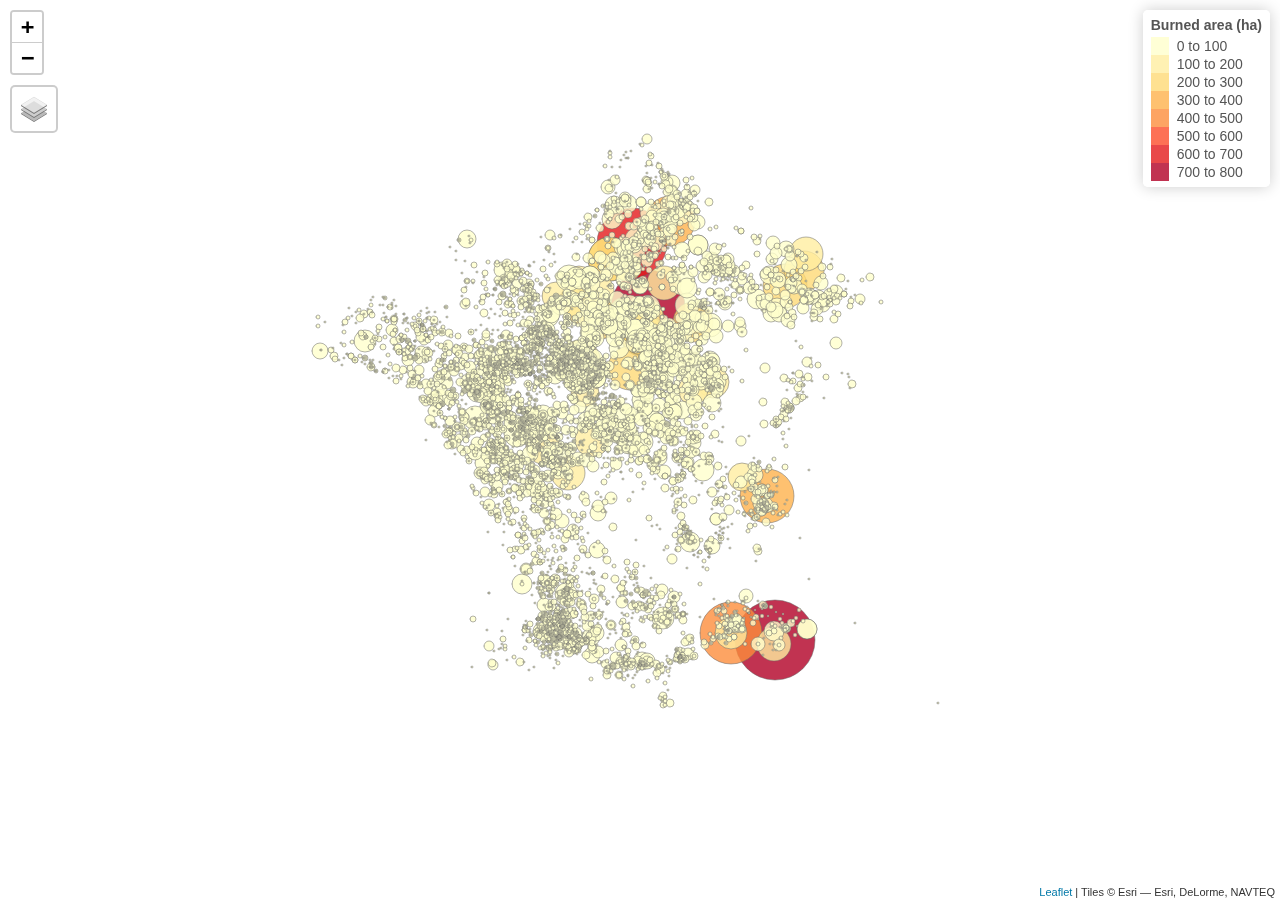
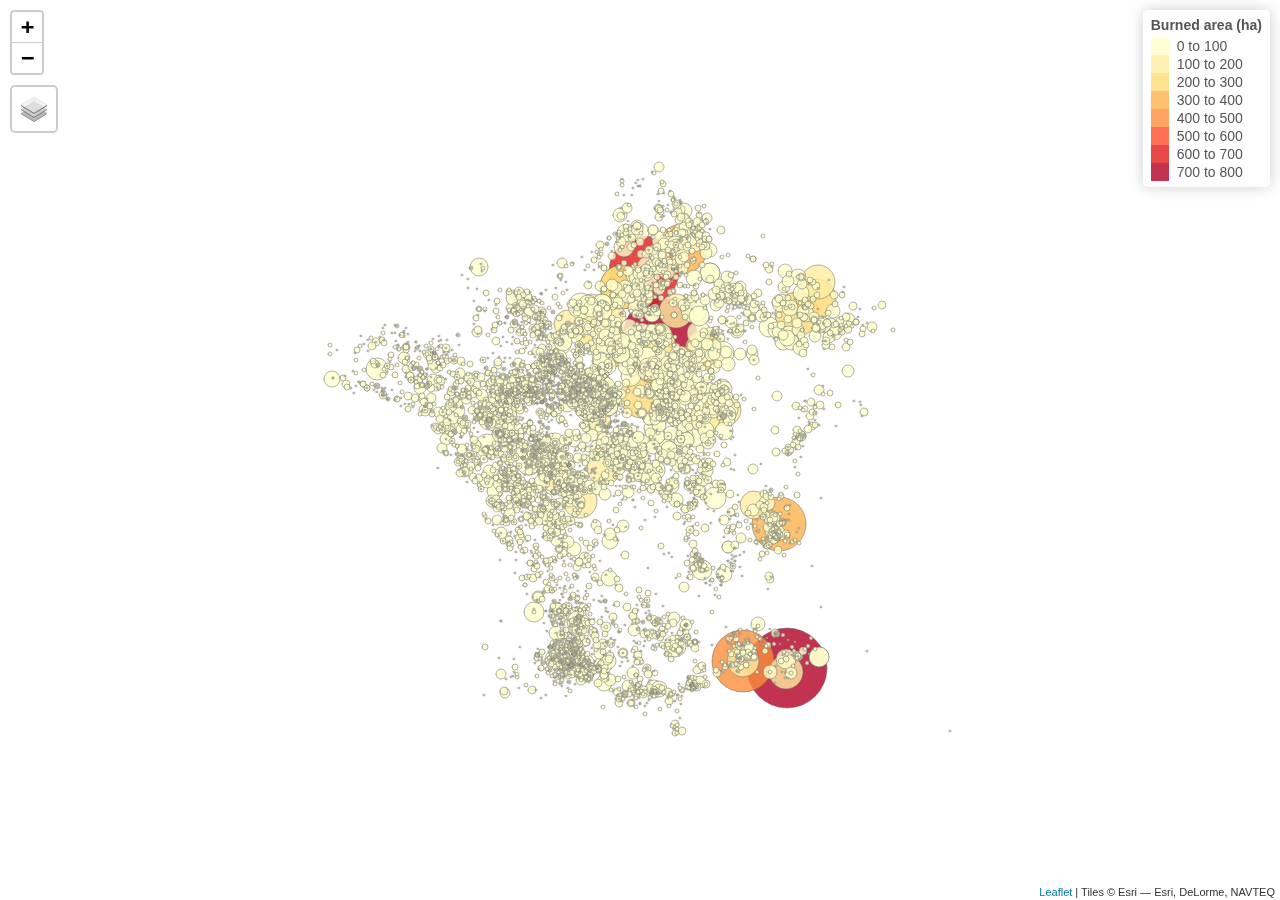
